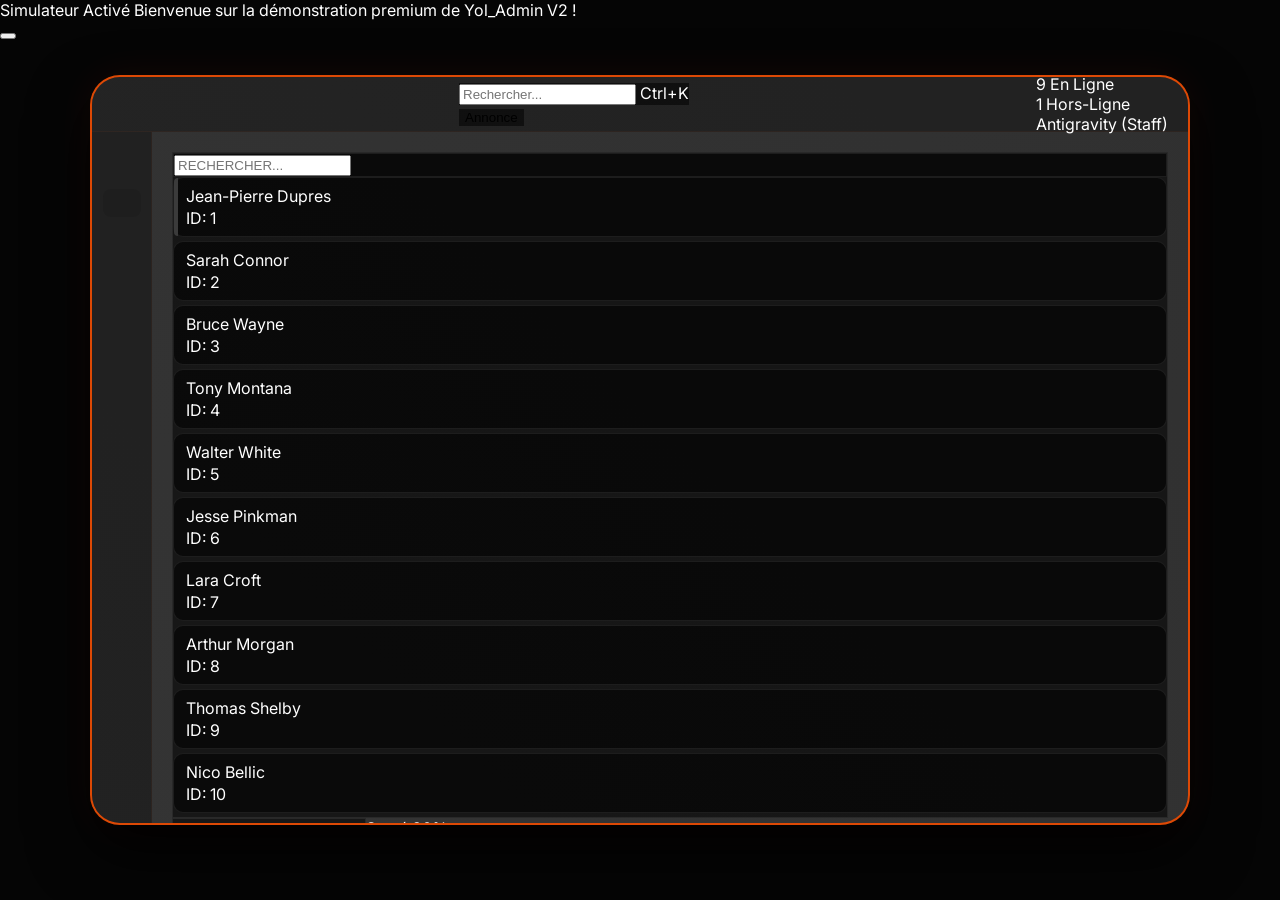
==== index.html @ a32aea24 "Update index.html" ====
<!DOCTYPE html>
<html lang="fr">
<head>
    <meta charset="UTF-8">
    <meta name="viewport" content="width=device-width, initial-scale=1.0">
    <title>YolAdmin V2 — Premium Edition</title>
    
    <!-- Scripts -->
    <script src="https://cdn.tailwindcss.com"></script>
    <link href="https://fonts.googleapis.com/css2?family=Montserrat:wght@400;500;600;700;800;900&family=Inter:wght@300;400;500;600;700&display=swap" rel="stylesheet">
    <link rel="stylesheet" href="libs/fontawesome/css/all.min.css">
    
    <!-- Leaflet -->
    <link rel="stylesheet" href="https://unpkg.com/leaflet@1.9.4/dist/leaflet.css" />
    <script src="https://unpkg.com/leaflet@1.9.4/dist/leaflet.js"></script>
    
    <script>
        tailwind.config = {
            theme: {
                extend: {
                    colors: {
                        admin: {
                            bg: 'transparent',
                            card: 'rgba(0, 0, 0, 0.25)',
                            sidebar: 'rgba(0, 0, 0, 0.4)',
                            border: 'rgba(240, 76, 0, 0.15)',
                            gold: 'rgba(10, 10, 10, 0.9)',
                            spectate: '#10b981',
                            warn: '#fbbf24',
                            jail: '#F04C00',
                            kick: '#f97316',
                            ban: '#f43f5e'
                        }
                    },
                    fontFamily: {
                        sans: ['Inter', 'sans-serif'],
                        mont: ['Montserrat', 'sans-serif'],
                    }
                }
            }
        }
    </script>

    <style>
        :root {
            --grad: linear-gradient(135deg, rgba(0, 0, 0, 0.95), rgba(15, 15, 15, 0.98));
            --bg-panel: linear-gradient(135deg, rgba(10, 10, 10, 0.92), rgba(5, 5, 5, 0.96));
            --outline: 1.5px solid #F04C00;
            --admin-gold: #F04C00;
            --bg-primary: rgba(10, 10, 10, 0.94);
            --bg-secondary: rgba(5, 5, 5, 0.97);

            /* Aliases to maintain compatibility with Boss Menu and Notifications */
            --premium-gradient: var(--grad);
            --premium-border: var(--outline);
            --modern-grad: var(--grad);
            --modern-bg: var(--bg-panel);
            --modern-outline: var(--outline);
        }

        /* Global Box Sizing */
        *, *::before, *::after { box-sizing: border-box !important; }
        
        body { background: radial-gradient(circle, #16151f 0%, #0c0b11 100%) !important; overflow: hidden; height: 100vh; width: 100vw; display: flex; align-items: center; justify-content: center; color: #ffffff; font-family: 'Inter', sans-serif; user-select: none; margin: 0; padding: 0; }
        
        /* Hide Browser Scrollbar */
        * { scrollbar-width: none; -ms-overflow-style: none; }
        *::-webkit-scrollbar { display: none; }

        #main-wrapper { 
            position: fixed; 
            top: 0; 
            left: 0; 
            width: 100vw; 
            height: 100vh; 
            display: flex; 
            align-items: center; 
            justify-content: center; 
            pointer-events: none; 
            transition: all 0.4s ease;
            z-index: 9999;
        }
        #main-wrapper.vertical { justify-content: flex-end; padding-right: 1%; }

        @keyframes menuPop {
            0% { opacity: 0; transform: scale(0.95) translateY(20px); }
            100% { opacity: 1; transform: scale(1) translateY(0); }
        }

        .admin-wrap { 
            width: 1100px; 
            height: 750px; 
            background: var(--bg-panel) !important; 
            border-radius: 30px; 
            border: var(--outline) !important; 
            display: flex; 
            flex-direction: column; 
            overflow: hidden; 
            -webkit-backdrop-filter: blur(16px) !important;
            backdrop-filter: blur(16px) !important;
            box-shadow: 0 25px 60px rgba(0, 0, 0, 0.9), 0 0 40px rgba(240, 76, 0, 0.08) !important;
            pointer-events: auto;
            transition: all 0.4s cubic-bezier(0.4, 0, 0.2, 1);
            position: relative;
            z-index: 1;
        }
        
        /* Apply entrance animation when not hidden */
        #admin-panel:not(.hidden) {
            animation: menuPop 0.25s cubic-bezier(0.2, 0.8, 0.2, 1) forwards;
        }
        
        .player-card { 
            background: rgba(0, 0, 0, 0.4); 
            border: 1px solid rgba(240, 76, 0, 0.05); 
            border-radius: 10px; 
            padding: 8px 12px; 
            display: flex; 
            flex-direction: column;
            gap: 2px;
            cursor: pointer; 
            transition: all 0.2s cubic-bezier(0.4, 0, 0.2, 1); 
            margin-bottom: 4px;
            width: 100%;
            position: relative;
        }
        .player-card:hover { background: rgba(0, 0, 0, 0.08); border-color: rgba(240, 76, 0, 0.1); transform: translateX(4px); }
        .player-card.active { 
            background: #F04C00; 
            border-color: #F04C00; 
             
        }
        .player-card .p-name { font-weight: 900; color: #ffffff; font-size: 13px; text-transform: uppercase; letter-spacing: 0.5px; }
        .player-card .p-job { font-size: 8px; font-weight: 700; color: rgba(255, 255, 255, 0.4); text-transform: uppercase; letter-spacing: 1px; }
        .player-card .p-id { position: absolute; right: 16px; top: 12px; font-size: 10px; font-weight: 900; color: rgba(255, 255, 255, 0.6); }
        
        .player-card.active .p-name { color: #000 !important; }
        .player-card.active .p-job { color: rgba(0,0,0,0.5) !important; }
        .player-card.active .p-id { color: #000 !important; opacity: 0.3; }
        .player-card.active::before { content: ''; position: absolute; left: 0; top: 0; bottom: 0; width: 4px; background: var(--admin-gold); border-radius: 4px 0 0 4px; }

        /* Top Bar */
        .top-bar { height: 55px; background: rgba(0, 0, 0, 0.3); border-bottom: 1px solid rgba(240, 76, 0, 0.05); display: flex; align-items: center; justify-content: space-between; padding: 0 20px; gap: 20px; }
        
        /* Sidebar */
        .side-nav { width: 60px; background: rgba(0, 0, 0, 0.35); border-right: 1px solid rgba(240, 76, 0, 0.05); display: flex; flex-direction: column; align-items: center; padding: 15px 0; gap: 15px; overflow-y: auto; scrollbar-width: none; }
        .side-nav::-webkit-scrollbar { display: none; }
        .nav-icon { width: 38px; height: 38px; border-radius: 8px; display: flex; align-items: center; justify-content: center; color: rgba(255, 255, 255, 0.4); cursor: pointer; transition: 0.2s; position: relative; font-size: 14px; }
        .nav-icon:hover { color: #ffffff; background: rgba(0, 0, 0, 0.05); }
        .nav-icon.active { color: #F04C00; background: rgba(0, 0, 0, 0.1); }
        .nav-icon.active::after { content: ''; position: absolute; left: -15px; width: 3px; height: 20px; background: #F04C00; border-radius: 0 4px 4px 0; }
        .nav-tooltip { position: absolute; left: 85px; background: #F04C00; color: #000; padding: 5px 12px; border-radius: 6px; font-size: 10px; font-weight: 900; text-transform: uppercase; display: none; pointer-events: none; transition: 0.2s; white-space: nowrap; z-index: 100; }
        .nav-icon:hover .nav-tooltip { display: block; left: 95px; }


        /* Main Area */
        .main-content { flex: 1; display: flex; overflow: hidden; width: 100%; }
        .tab-panel { 
            flex: 1; 
            display: none; 
            flex-direction: column; 
            padding: 20px; 
            overflow-y: auto; 
        }
        .tab-panel.active { display: flex !important; visibility: visible !important; opacity: 1 !important; }
        #tab-dashboard.active { display: flex !important; flex-direction: column; } 

        /* Boss Menu Specific (Modern Style) */
        .boss-modal {
            background: var(--modern-bg);
            outline: var(--modern-outline);
            border-radius: 16px !important;
            
        }
        .boss-nav-icon {
            width: 45px;
            height: 45px;
            border-radius: 10px;
            display: flex;
            align-items: center;
            justify-content: center;
            color: rgba(255, 255, 255, 0.4);
            cursor: pointer;
            transition: all 0.2s ease;
            font-size: 16px;
            background: rgba(0,0,0,0.2);
            border: 1px solid rgba(240, 76, 0,0.1);
        }
        .boss-nav-icon:hover {
            color: #ffffff;
            background: rgba(0,0,0,0.4);
            border-color: rgba(240, 76, 0,0.3);
        }
        .boss-nav-icon.active {
            background: rgba(0,0,0,0.45);
            border-color: rgba(240, 76, 0,0.5);
            color: #ffffff;
        }
        .boss-tab-panel { display: none; width: 100%; height: 100%; }
        .boss-tab-panel.active { display: block; }
        
        .boss-input {
            background: rgba(0, 0, 0, 0.4) !important;
            border: 1.5px solid rgba(255, 255, 255, 0.15) !important;
            border-radius: 10px !important;
            color: #ffffff !important;
            transition: all 0.2s ease;
        }
        .boss-input:focus {
            border-color: rgba(255, 255, 255, 0.35) !important;
            background: rgba(0, 0, 0, 0.5) !important;
        }

        .btn-modern-gold {
            background: rgba(0,0,0,0.4);
            border: 1px solid rgba(240, 76, 0,0.4);
            color: #ffffff;
            font-family: 'Montserrat', sans-serif;
            font-weight: 800;
            text-transform: uppercase;
            letter-spacing: 0.15em;
            transition: all 0.2s ease;
            border-radius: 10px;
        }
        .btn-modern-gold:hover {
            background: rgba(0, 0, 0, 0.1);
            border-color: rgba(240, 76, 0, 0.8);
            color: #ffffff;
            transform: translateY(-1px);
        }
        .btn-gold:active { transform: translateY(0); }
        
        .btn-silver {
            background: linear-gradient(135deg, #e0e0e0, #9e9e9e);
            color: #000;
            font-weight: 900;
            text-transform: uppercase;
            letter-spacing: 1px;
            transition: all 0.3s ease;
        }
        .btn-silver:hover {
            transform: translateY(-1px);
            filter: brightness(1.1);
        }
        .btn-silver:active { transform: translateY(0); }

        #tab-dashboard { overflow: hidden !important; }
        /* Vertical Mode Overrides */
        .admin-wrap.vertical-mode { height: 98vh !important; }
        .admin-wrap.vertical-mode .main-content { overflow: hidden !important; }
        .admin-wrap.vertical-mode #tab-dashboard { overflow-y: auto !important; height: calc(100% - 55px) !important; display: block !important; padding: 15px !important; }
        .admin-wrap.vertical-mode .dashboard-main-grid { grid-template-columns: 1fr !important; }
        .admin-wrap.vertical-mode .stats-grid { grid-template-columns: repeat(1, minmax(0, 1fr)) !important; }
        .admin-wrap.vertical-mode .map-container { height: 250px !important; }
        .admin-wrap.vertical-mode .grid-cols-4 { grid-template-columns: repeat(2, minmax(0, 1fr)) !important; }
        .admin-wrap.vertical-mode .btn-action-lg { height: 32px !important; font-size: 8px !important; }
        .admin-wrap.vertical-mode .bg-black/20 { padding: 8px !important; }
        .admin-wrap.vertical-mode #player-tab-content { flex-direction: column !important; }
        .admin-wrap.vertical-mode #player-list-container { width: 100% !important; border-right: none !important; border-bottom: 1px solid rgba(240, 76, 0,0.05); }


        /* Server Tab Vertical */
        .admin-wrap.vertical-mode #tab-server .flex.justify-between.items-start { flex-direction: column !important; gap: 15px !important; }
        .admin-wrap.vertical-mode .server-stats-row { width: 100% !important; justify-content: space-between !important; }
        .admin-wrap.vertical-mode .server-stats-row div { flex: 1 !important; justify-content: center !important; }

        /* Resource Table Vertical Compact */
        .admin-wrap.vertical-mode .res-name-cell { padding: 8px !important; font-size: 9px !important; max-width: 120px; overflow: hidden; text-overflow: ellipsis; white-space: nowrap; }
        .admin-wrap.vertical-mode .res-status-cell { padding: 8px 4px !important; }
        .admin-wrap.vertical-mode .res-actions-cell { padding: 8px !important; }
        .admin-wrap.vertical-mode .btn-res-action { width: 28px !important; height: 28px !important; }
        .admin-wrap.vertical-mode .btn-res-action .btn-text { display: none !important; }
        
        .btn-res-action { width: auto !important; height: 32px !important; padding: 0 12px !important; }
        .btn-res-action .btn-text { display: block !important; font-size: 9px; font-weight: 900; }
        .admin-wrap.vertical-mode .btn-res-action { padding: 0 !important; }

        /* Custom Scrollbar Visibility */
        .custom-scroll::-webkit-scrollbar { width: 4px; display: block !important; }
        .custom-scroll::-webkit-scrollbar-track { background: transparent; }
        .custom-scroll::-webkit-scrollbar-thumb { background: rgba(0, 0, 0, 0.1); border-radius: 10px; }
        .custom-scroll:hover::-webkit-scrollbar-thumb { background: rgba(0, 0, 0, 0.3); }

        /* Action Buttons (Large) */        .btn-action-lg { 
            flex: 1; 
            min-width: 0;
            height: 42px; 
            border-radius: 10px; 
            display: flex; 
            align-items: center; 
            justify-content: center; 
            gap: 10px; 
            font-weight: 900; 
            font-size: 10px; 
            text-transform: uppercase; 
            letter-spacing: 0.1em; 
            transition: all 0.2s cubic-bezier(0.4, 0, 0.2, 1); 
            cursor: pointer; 
            border: 1px solid rgba(255, 255, 255, 0.15) !important; 
            background: rgba(0, 0, 0, 0.65); 
            color: #ffffff;
            
        }
        .btn-action-lg:hover { 
            background: rgba(0, 0, 0, 0.15); 
            border-color: rgba(255, 255, 255, 0.35) !important; 
            transform: translateY(-3px); 
            color: #F04C00; 
             
        }
        .btn-action-lg i { font-size: 14px; }

        /* Action Slots */
        .action-slot { 
            background: rgba(0, 0, 0, 0.45); 
            border: 1px solid rgba(255, 255, 255, 0.12) !important; 
            border-radius: 6px; 
            display: flex; 
            flex-direction: column; 
            align-items: center; 
            justify-content: center; 
            padding: 8px 4px; 
            gap: 4px; 
            cursor: pointer; 
            transition: all 0.2s ease; 
            width: 100%;
            height: 55px;
        }
        .action-slot:hover { 
            background: rgba(0, 0, 0, 0.15); 
            border-color: rgba(255, 255, 255, 0.3) !important; 
            transform: translateY(-2px);
            
        }
        .action-slot i { font-size: 15px; color: #ffffff; transition: color 0.2s; }
        .action-slot span { font-size: 8px; font-weight: 900; text-transform: uppercase; letter-spacing: 0.02em; color: rgba(255, 255, 255, 0.6); text-align: center; transition: color 0.2s; }
        .action-slot:hover i { color: #F04C00; }
        .action-slot:hover span { color: #F04C00; }

        /* Custom Scroll */
        .custom-scroll::-webkit-scrollbar { width: 4px; }
        .custom-scroll::-webkit-scrollbar-thumb { background: rgba(240, 76, 0,0.1); border-radius: 10px; }

        /* Dashboard specific */
        .dash-card i { font-size: 32px; color: #ffffff; }

        .right-side { width: 300px; border-left: 1px solid rgba(255, 255, 255, 0.08); background: rgba(0, 0, 0, 0.1); display: flex; flex-direction: column; padding: 20px; gap: 20px; }
        /* Custom Card Backgrounds */
        .bg-black\/20, .bg-black\/30, .bg-black\/40 { 
            background: rgba(0, 0, 0, 0.55) !important; 
            border: 1px solid rgba(255, 255, 255, 0.08) !important;
        }
        
        .side-card { 
            background: rgba(0, 0, 0, 0.6) !important; 
            border: 1px solid rgba(255, 255, 255, 0.08) !important; 
        }


        /* Vertical Mode Overrides - Disabled width restriction as per user request */
        .admin-wrap.vertical { 
            /* Width kept as default 1100px or similar to avoid "less wide" issue */
            border-radius: 28px !important; 
        }
        
        .admin-wrap.vertical .top-bar { 
            height: 55px !important; 
            flex-direction: row !important;
            background: rgba(0,0,0,0.3) !important;
        }
        .admin-wrap.vertical .top-bar > div { 
            width: 100% !important; 
            max-width: none !important; 
            margin: 0 !important; 
            padding: 0 !important; 
            border: none !important; 
            display: flex !important;
            justify-content: space-between !important;
            align-items: center !important;
            position: relative !important;
        }
        .admin-wrap.vertical .top-bar > div:first-child { display: none !important; }
        .admin-wrap.vertical .top-bar .relative { order: 3; display: block !important; padding: 0 !important; }
        .admin-wrap.vertical .top-bar input { 
            width: 100% !important; 
            height: 38px !important; 
            border-radius: 10px !important; 
            background: rgba(255, 255, 255, 0.05) !important; 
            padding-left: 45px !important;
            padding-right: 15px !important;
            font-size: 11px !important;
            border: 1px solid rgba(255, 255, 255, 0.1) !important;
        }
        .admin-wrap.vertical .top-bar i.fa-search { left: 15px !important; top: 12px !important; position: absolute !important; font-size: 14px !important; opacity: 0.4 !important; }
        .admin-wrap.vertical .top-bar kbd { display: none !important; } /* Hide shortcut in vertical to save room */

        .admin-wrap.vertical h2 { font-size: 15px !important; margin-bottom: 2px !important; }
        .admin-wrap.vertical h2 + p { display: none; }
        .admin-wrap.vertical .top-bar { 
            height: 140px !important; 
            padding: 10px !important; 
            display: flex !important; 
            flex-direction: column !important; 
            gap: 10px !important; 
            background: rgba(0,0,0,0.4) !important;
        }
        .admin-wrap.vertical .top-bar > div { 
            width: 100% !important; 
            max-width: none !important; 
        }

        @keyframes slideInRight {
            from { transform: translateX(100%); opacity: 0; }
            to { transform: translateX(0); opacity: 1; }
        }
        @keyframes slideOutRight {
            from { transform: translateX(0); opacity: 1; }
            to { transform: translateX(100%); opacity: 0; }
        }
        .animate-slide-in-right { animation: slideInRight 0.4s cubic-bezier(0.4, 0, 0.2, 1) forwards; }
        .animate-slide-out-right { animation: slideOutRight 0.4s cubic-bezier(0.4, 0, 0.2, 1) forwards; }
        
        .admin-wrap.vertical .top-bar > div:first-child { display: none !important; }
        .admin-wrap.vertical .top-bar .relative { order: 3; display: block !important; }
        .admin-wrap.vertical .top-bar input { 
            width: 100% !important; 
            height: 35px !important; 
            border-radius: 8px !important; 
            background: rgba(240, 76, 0,0.05) !important; 
            padding: 0 40px !important;
            font-size: 11px !important;
        }
        .admin-wrap.vertical .top-bar i.fa-search { left: 15px !important; top: 11px !important; position: absolute !important; }
        .admin-wrap.vertical .top-bar kbd { right: 15px !important; top: 9px !important; position: absolute !important; }
        .admin-wrap.vertical #btn-header-announce { display: none; }
        
        .admin-wrap.vertical #tab-dashboard .grid-cols-2 { display: flex !important; flex-direction: column !important; gap: 15px !important; }
        .admin-wrap.vertical #map { 
            height: 200px !important; 
            width: 100% !important; 
            display: block !important; 
            visibility: visible !important;
            opacity: 1 !important;
            margin-top: 10px !important;
        }
        
        .admin-wrap.vertical #tab-players { flex-direction: column; }
        .admin-wrap.vertical #tab-players > div:first-child { width: 100%; height: 180px; border-right: none; border-bottom: 1px solid rgba(240, 76, 0,0.05); }
        .admin-wrap.vertical #tab-players .btn-action-lg { flex: 1 0 45%; height: 32px; font-size: 8px; }
        .admin-wrap.vertical #tab-players .grid-cols-3 { grid-template-columns: repeat(2, 1fr) !important; }
        
        .admin-wrap.vertical .grid-cols-5, 
        .admin-wrap.vertical .grid-cols-4 { grid-template-columns: repeat(2, 1fr) !important; }
        .admin-wrap.vertical .grid-cols-3 { grid-template-columns: 1fr !important; }
        
        .admin-wrap.vertical #tab-vehicles #vehicle-actions-grid { grid-template-columns: repeat(3, 1fr) !important; }
        
        .admin-wrap.vertical #tab-server .flex.justify-between { flex-direction: column; gap: 15px; }
        .admin-wrap.vertical #tab-server .flex.gap-4 { flex-direction: row; width: 100%; justify-content: space-between; }
        .admin-wrap.vertical #tab-server .bg-black\/40 { flex: 1; padding: 10px; }

        /* Resources Vertical Fix */
        .admin-wrap.vertical #tab-resources table { table-layout: auto !important; }
        .admin-wrap.vertical #tab-resources th, 
        .admin-wrap.vertical #tab-resources td { padding: 10px 5px !important; }
        .admin-wrap.vertical #tab-resources td:last-child { display: flex; flex-direction: column; gap: 5px; align-items: flex-end; }
        .admin-wrap.vertical #tab-resources th:last-child { display: none; } /* Hide "Actions" header to save space */
        .admin-wrap.vertical #tab-resources .text-xs { font-size: 9px !important; word-break: break-all; }
        .admin-wrap.vertical #tab-resources .bg-black\/20 { overflow-x: auto !important; }
        /* Opacity Slider */
        input[type=range] { -webkit-appearance: none; background: rgba(240, 76, 0,0.1); height: 4px; border-radius: 5px; }
        input[type=range]::-webkit-slider-thumb { -webkit-appearance: none; height: 14px; width: 14px; border-radius: 50%; background: var(--grad); cursor: pointer; }

        .boss-nav-icon {
            @apply w-10 h-10 rounded-xl flex items-center justify-center text-white/20 transition-all hover:bg-black/5 hover:text-white;
        }
        .boss-nav-icon.active {
            @apply bg-emerald-500 text-black;
        }
        .boss-tab-panel {
            @apply hidden animate-fade-in;
        }
        .boss-tab-panel.active {
            @apply block;
        }
        
        #app.hidden, #boss-menu-app.hidden {
            display: none !important;
        }
        
        .hidden { display: none !important; }
        #map { width: 100%; height: 100%; background: var(--grad); border-radius: 10px; border: 1px solid rgba(240, 76, 0,0.05); }

        /* Leaflet Overrides */
        .leaflet-popup-content-wrapper, .leaflet-popup-tip { background: transparent !important;  color: #F04C00 !important; pointer-events: auto !important; }
        .leaflet-popup-content { margin: 0 !important; width: auto !important; pointer-events: auto !important; }
        .leaflet-popup-content * { pointer-events: auto !important; }
        .leaflet-container a.leaflet-popup-close-button { display: none; }
        .leaflet-popup { pointer-events: auto !important; z-index: 100000 !important; }
        .leaflet-popup-content-wrapper { pointer-events: auto !important; position: relative; z-index: 100001 !important; }
        .premium-popup { z-index: 100000 !important; }

        /* Rich Notification Styles */
        #rich-notification-container {
            position: fixed;
            top: 20px;
            right: 20px;
            z-index: 9999999;
            display: flex;
            flex-direction: column;
            gap: 10px;
            pointer-events: none;
        }
        .rich-notif { 
            background: var(--grad) !important; 
            border: 1.5px solid #F04C00 !important; 
            border-radius: 20px !important; 
            width: 320px; 
            display: flex;
            flex-direction: column;
            overflow: hidden;
            animation: slideInRight 0.4s cubic-bezier(0.4, 0, 0.2, 1) forwards;
            pointer-events: auto;
        }
        .rich-notif.hiding { animation: slideOutRight 0.4s cubic-bezier(0.4, 0, 0.2, 1) forwards; }
        .rich-notif-header {
            display: flex;
            align-items: center;
            gap: 12px;
            padding: 12px;
        }
        .rich-notif-icon-box {
            width: 38px;
            height: 38px;
            background: rgba(0, 0, 0, 0.1);
            border: none;
            border-radius: 10px;
            display: flex;
            align-items: center;
            justify-content: center;
            font-size: 18px;
            color: #ffffff;
            flex-shrink: 0;
        }
        .rich-notif-content { display: flex; flex-direction: column; gap: 2px; }
        .rich-notif-title {
            font-size: 10px;
            font-weight: 900;
            color: #ffffff;
            text-transform: uppercase;
            letter-spacing: 0.1em;
        }
        .rich-notif-msg {
            font-size: 11px;
            color: #ffffff;
            line-height: 1.3;
            font-weight: 500;
        }
        .rich-notif-media { 
            width: 100%; 
            height: auto;
            aspect-ratio: 16 / 9;
            background: transparent !important;
            overflow: hidden; 
            border-top: 1px solid rgba(240, 76, 0, 0.1);
            position: relative;
        }
        .rich-notif-media img, .rich-notif-media video { width: 100%; height: 100%; object-fit: cover; display: block; border: none; }
        .rich-notif-media iframe { 
            width: 100%; height: 100%; border: none; background: transparent !important;
            aspect-ratio: 16 / 9;
        }
        /* YouTube Clean View - 100% Scale */
        .rich-notif-media.youtube-clean iframe {
            width: 100%;
            height: 100%;
            border: none;
            pointer-events: none;
        }
        .rich-notif-progress { 
            height: 2px; 
            background: var(--admin-gold); 
            width: 100%; 
            transform-origin: left; 
            transform: scaleX(0);
        }
        /* --- PREMIUM SELECT STYLING --- */
        select {
            background: rgba(0, 0, 0, 0.4) !important;
            border: 1px solid rgba(255, 255, 255, 0.12) !important;
            border-radius: 12px !important;
            padding: 10px 16px !important;
            color: #ffffff !important;
            font-size: 10px !important;
            font-weight: 800 !important;
            text-transform: uppercase !important;
            letter-spacing: 0.1em !important;
            cursor: pointer !important;
            transition: all 0.2s cubic-bezier(0.4, 0, 0.2, 1) !important;
            appearance: none !important;
            background-image: url("data:image/svg+xml,%3Csvg xmlns='http://www.w3.org/2000/svg' fill='none' viewBox='0 0 24 24' stroke='rgba(255, 255, 255, 0.4)' stroke-width='3'%3E%3Cpath stroke-linecap='round' stroke-linejoin='round' d='M19 9l-7 7-7-7'%3E%3C/path%3E%3C/svg%3E") !important;
            background-repeat: no-repeat !important;
            background-position: right 14px center !important;
            background-size: 10px !important;
        }

        select:hover {
            border-color: rgba(255, 255, 255, 0.25) !important;
            background-color: rgba(255, 255, 255, 0.05) !important;
            transform: translateY(-1px) !important;
        }

        select:focus {
            border-color: rgba(255, 255, 255, 0.35) !important;
            outline: none !important;
            box-shadow: 0 0 15px rgba(59, 59, 59, 0.15) !important;
        }

        select option {
            background: #111 !important;
            color: #ffffff !important;
            padding: 12px !important;
        }

        /* Custom Blue overrides to #F04C00 */
        [class*="text-blue-"],
        [class*="bg-blue-"],
        [class*="border-blue-"],
        [class*="accent-blue-"] {
            color: #F04C00 !important;
        }
        [class*="bg-blue-"] {
            background-color: #F04C00 !important;
            background: #F04C00 !important;
        }
        [class*="border-blue-"] {
            border-color: #F04C00 !important;
        }
        [class*="accent-blue-"] {
            accent-color: #F04C00 !important;
        }
    </style>
    <style>
        .boss-modal { 
            background: var(--premium-gradient); 
            border: var(--premium-border);
            z-index: 301; 
            border-radius: 24px;
            box-shadow: 0 0 50px rgba(0,0,0,0.5);
        }
        .boss-tab-panel { display: none; }
        .boss-tab-panel.active { display: block; animation: fadeIn 0.3s ease; }
        .boss-nav-icon {
            width: 48px; height: 48px; border-radius: 14px;
            display: flex; align-items: center; justify-content: center;
            color: rgba(255, 255, 255, 0.25); font-size: 20px;
            transition: all 0.3s cubic-bezier(0.4, 0, 0.2, 1); cursor: pointer;
            border: 1px solid transparent;
        }
        .boss-nav-icon:hover { color: #ffffff; background: rgba(240, 76, 0,0.05); border-color: rgba(240, 76, 0,0.1); }
        .boss-nav-icon.active { 
            color: #ffffff; 
            background: rgba(240, 76, 0, 0.2); 
            border-color: rgba(240, 76, 0, 0.4);
            box-shadow: 0 0 20px rgba(240, 76, 0, 0.15); 
        }
        .boss-input { 
            background: rgba(0,0,0,0.3); 
            border: 1px solid rgba(255, 255, 255, 0.15); 
            color: #ffffff; 
            transition: all 0.2s; 
            border-radius: 16px;
        }
        .boss-input:focus { 
            border-color: rgba(255, 255, 255, 0.35); 
            background: rgba(0,0,0,0.5); 
            box-shadow: 0 0 15px rgba(255, 255, 255, 0.05); 
        }
        
        .boss-card {
            background: rgba(0, 0, 0, 0.25);
            border: 1px solid rgba(255, 255, 255, 0.12);
            border-radius: 18px;
            transition: all 0.2s;
        }
        .boss-card:hover {
            background: rgba(240, 76, 0, 0.1);
            border-color: rgba(255, 255, 255, 0.25);
            transform: translateY(-2px);
        }
        
        .btn-boss-primary {
            background: var(--grad);
            color: #ffffff; font-weight: 900; text-transform: uppercase;
            letter-spacing: 0.05em; border-radius: 14px;
            transition: all 0.3s; box-shadow: 0 4px 15px rgba(245, 158, 11, 0.3);
            border: none;
        }
        .btn-boss-primary:hover { transform: scale(1.02); box-shadow: 0 6px 20px rgba(245, 158, 11, 0.4); filter: brightness(1.1); }

        /* CONTEXT MENU SYSTEM */
        #context-menu-wrapper {
            background: var(--premium-gradient);
            border: var(--premium-border);
            border-radius: 16px;
            min-width: 220px;
            z-index: 9999;
            padding: 12px;
            display: none;
            flex-direction: column;
            gap: 6px;
            box-shadow: 0 20px 60px rgba(0,0,0,0.6);
        }
        .context-item {
            padding: 10px 16px;
            border-radius: 10px;
            display: flex;
            align-items: center;
            gap: 12px;
            cursor: pointer;
            transition: all 0.2s;
            color: rgba(255, 255, 255, 0.6);
        }
        .context-item i {
            font-size: 14px;
            width: 20px;
            text-align: center;
        }
        .context-item span {
            font-size: 11px;
            font-weight: 800;
            text-transform: uppercase;
            letter-spacing: 0.05em;
        }
        .context-item:hover {
            background: rgba(240, 76, 0, 0.05);
            color: #ffffff;
            transform: translateX(4px);
        }
        .context-item.danger:hover {
            background: rgba(244, 63, 94, 0.1);
            color: #f43f5e;
        }
        .context-header {
            padding: 8px 16px 12px;
            border-bottom: 1px solid rgba(240, 76, 0,0.05);
            margin-bottom: 4px;
        }
        .context-header span {
            font-size: 9px;
            font-weight: 900;
            color: rgba(255, 255, 255, 0.4);
            text-transform: uppercase;
            letter-spacing: 0.2em;
        }
    </style>

    <style>
        /* ============================================================
           YOL_ADMIN — Section PERMISSIONS (CSS inline, indépendant de Tailwind)
           IMPORTANT : on scope le display:flex à .active pour ne pas afficher
           le tab par-dessus les autres quand on est sur un autre onglet.
           ============================================================ */
        #tab-permissions {
            padding: 20px !important;
            flex-direction: column;
            overflow: hidden;
        }
        #tab-permissions:not(.active) { display: none !important; }
        #tab-permissions.active {
            display: flex !important;
            flex-direction: column !important;
            overflow: hidden !important;
        }
        .perms-root {
            display: flex !important;
            flex-direction: column !important;
            gap: 16px;
            width: 100%;
            flex: 1 1 auto !important;
            min-height: 0;
            color: #fff;
            font-family: 'Inter', 'Montserrat', sans-serif;
            overflow: hidden;
        }
        .perms-header { flex: 0 0 auto !important; }
        .perms-header {
            display: flex; justify-content: space-between; align-items: center; gap: 12px;
        }
        .perms-title {
            color: #ffffff !important; font-size: 22px; font-weight: 900;
            text-transform: uppercase; letter-spacing: 0.04em; margin: 0;
        }
        .perms-subtitle {
            color: rgba(255,255,255,0.4); font-size: 11px; margin: 4px 0 0;
        }
        .perms-header-actions { display: flex; gap: 8px; align-items: center; }
        .perms-btn {
            display: inline-flex; align-items: center; gap: 6px;
            padding: 8px 14px; border-radius: 8px;
            font-size: 10px; font-weight: 900; text-transform: uppercase; letter-spacing: 0.05em;
            color: #fff; border: 1px solid transparent; cursor: pointer;
            transition: all 0.15s ease; font-family: inherit;
        }
        .perms-btn-primary { background: #F04C00; }
        .perms-btn-primary:hover { background: #d94400; }
        .perms-btn-ghost {
            background: rgba(255,255,255,0.04); border-color: rgba(255,255,255,0.1);
        }
        .perms-btn-ghost:hover { background: rgba(255,255,255,0.08); }
        .perms-btn-danger { background: rgba(244,63,94,0.8); }
        .perms-btn-danger:hover { background: rgba(244,63,94,1); }

        .perms-loading, .perms-error {
            display: flex; align-items: center; gap: 12px;
            padding: 20px; border-radius: 12px;
            background: rgba(10,10,10,0.6); border: 1px solid rgba(255,255,255,0.08);
            color: rgba(255,255,255,0.6); font-size: 13px;
        }
        .perms-loading i { color: #F04C00; font-size: 18px; }
        .perms-error { border-color: rgba(244,63,94,0.3); background: rgba(244,63,94,0.05); }
        .perms-error i { color: #f43f5e; font-size: 22px; }
        .perms-error strong { color: #fff; font-size: 14px; }
        .perms-error-detail { color: rgba(255,255,255,0.5); font-size: 11px; margin: 4px 0 8px; }

        .perms-body {
            flex: 1 1 auto !important;
            display: grid !important;
            grid-template-columns: 320px 1fr !important;
            gap: 16px;
            min-height: 0;
            overflow: hidden;
        }
        .perms-col-left, .perms-col-right {
            display: flex !important;
            flex-direction: column !important;
            border-radius: 12px;
            border: 1px solid rgba(255,255,255,0.1);
            background: rgba(10,10,10,0.4);
            overflow: hidden;
            min-height: 0;
            height: 100%;
        }
        .perms-col-header {
            display: flex; justify-content: space-between; align-items: center;
            padding: 10px 14px;
            background: rgba(0,0,0,0.4); border-bottom: 1px solid rgba(255,255,255,0.08);
            flex: 0 0 auto !important;
        }
        .perms-col-title {
            font-size: 10px; font-weight: 900;
            text-transform: uppercase; letter-spacing: 0.08em;
            color: rgba(255,255,255,0.6);
        }
        .perms-col-count {
            font-size: 10px; font-weight: 700; color: rgba(255,255,255,0.4);
            background: rgba(255,255,255,0.06); padding: 2px 8px; border-radius: 10px;
        }
        .perms-groups-list {
            flex: 1 1 auto !important;
            overflow-y: auto !important;
            overflow-x: hidden !important;
            padding: 8px;
            display: flex !important;
            flex-direction: column !important;
            gap: 6px;
            min-height: 0;
        }
        .perms-group-row {
            padding: 12px; border-radius: 8px; cursor: pointer;
            border: 1px solid rgba(255,255,255,0.05);
            background: rgba(0,0,0,0.2);
            border-left-width: 3px; border-left-color: #F04C00;
            transition: all 0.15s ease;
        }
        .perms-group-row:hover {
            background: rgba(0,0,0,0.4); border-color: rgba(255,255,255,0.15);
        }
        .perms-group-row.active {
            background: rgba(240,76,0,0.08); border-color: rgba(240,76,0,0.5);
        }
        .perms-group-row-top {
            display: flex; justify-content: space-between; align-items: center; margin-bottom: 4px;
        }
        .perms-group-label { font-size: 13px; font-weight: 900; color: #fff; }
        .perms-group-priority {
            font-size: 9px; font-family: 'Courier New', monospace; color: rgba(255,255,255,0.3);
        }
        .perms-group-row-bottom {
            display: flex; justify-content: space-between; align-items: center;
            font-size: 10px; color: rgba(255,255,255,0.4);
        }
        .perms-group-name { font-family: 'Courier New', monospace; }
        .perms-group-stats { display: flex; gap: 10px; }
        .perms-group-stats span { display: inline-flex; align-items: center; gap: 4px; }
        .perms-group-sys-badge {
            font-size: 8px; font-weight: 900; text-transform: uppercase;
            background: rgba(244,63,94,0.2); color: #f43f5e;
            padding: 1px 5px; border-radius: 4px; margin-left: 4px;
        }

        .perms-detail-empty {
            flex: 1; display: flex; flex-direction: column;
            align-items: center; justify-content: center;
            color: rgba(255,255,255,0.25); gap: 10px;
        }
        .perms-detail-empty i { font-size: 48px; }
        .perms-detail-empty p { font-size: 14px; margin: 0; }
        .perms-empty-hint { font-size: 11px !important; color: rgba(255,255,255,0.35); }

        .perms-detail {
            flex: 1 1 auto !important;
            display: flex !important;
            flex-direction: column !important;
            min-height: 0;
            overflow: hidden;
        }
        .perms-detail-head {
            display: flex; align-items: center; gap: 12px;
            padding: 12px 16px;
            border-bottom: 1px solid rgba(255,255,255,0.08); background: rgba(0,0,0,0.4);
            flex: 0 0 auto !important;
        }
        .perms-detail-color {
            width: 4px; height: 40px; background: #F04C00; border-radius: 2px;
        }
        .perms-detail-titleblock { flex: 1; min-width: 0; }
        .perms-detail-label-input {
            background: transparent; border: none; color: #fff;
            font-size: 18px; font-weight: 900;
            width: 100%; outline: none; padding: 2px 0; font-family: inherit;
        }
        .perms-detail-meta {
            display: flex; align-items: center; gap: 8px;
            font-size: 10px; color: rgba(255,255,255,0.4);
            font-family: 'Courier New', monospace; margin-top: 2px;
        }
        .perms-badge-system {
            background: rgba(244,63,94,0.2); color: #f43f5e;
            font-size: 9px; font-weight: 900; text-transform: uppercase;
            padding: 2px 6px; border-radius: 4px; font-family: 'Inter', sans-serif;
        }
        .perms-detail-head-actions { display: flex; gap: 8px; }

        .perms-detail-fields {
            display: grid; grid-template-columns: 1fr 1fr 2fr; gap: 12px;
            padding: 12px 16px; background: rgba(0,0,0,0.25);
            border-bottom: 1px solid rgba(255,255,255,0.08);
            flex: 0 0 auto !important;
        }
        .perms-field-label {
            display: block; color: rgba(255,255,255,0.4);
            font-size: 9px; font-weight: 900;
            text-transform: uppercase; letter-spacing: 0.08em; margin-bottom: 4px;
        }
        .perms-field-input {
            width: 100%;
            height: 34px;
            line-height: 32px;
            background: rgba(0,0,0,0.4);
            border: 1px solid rgba(255,255,255,0.1);
            border-radius: 6px;
            padding: 0 10px;
            color: #fff;
            font-size: 12px;
            outline: none;
            font-family: inherit;
            transition: border-color 0.15s;
            box-sizing: border-box;
            vertical-align: middle;
        }
        .perms-field-input:focus { border-color: rgba(240,76,0,0.6); }
        .perms-field-color {
            width: 100%;
            height: 34px;
            border-radius: 6px;
            border: 1px solid rgba(255,255,255,0.1);
            background: transparent;
            cursor: pointer;
            box-sizing: border-box;
        }
        select.perms-field-input {
            -webkit-appearance: none;
            -moz-appearance: none;
            appearance: none;
            background-image:
                linear-gradient(45deg, transparent 50%, rgba(255,255,255,0.6) 50%),
                linear-gradient(135deg, rgba(255,255,255,0.6) 50%, transparent 50%);
            background-position: calc(100% - 14px) center, calc(100% - 9px) center;
            background-size: 5px 5px, 5px 5px;
            background-repeat: no-repeat;
            padding-right: 28px;
            color: #fff !important;
            /* line-height pas appliqué aux selects natifs, on garde padding vertical */
            line-height: normal;
        }
        select.perms-field-input option, select.perms-field-input optgroup {
            background: #1a1a1a !important;
            color: #fff !important;
        }
        /* PAS de option:checked styling — sinon Chrome/CEF répercute le background
           sur la zone du select fermé, ce qui donne un rendu rouge illisible. */
        .YolAdmin-container select, #admin-panel select { color: #fff !important; }
        .YolAdmin-container select option, #admin-panel select option {
            background: #1a1a1a !important;
            color: #fff !important;
        }

        .perms-subtabs {
            display: flex; gap: 4px;
            padding: 8px 16px 0;
            border-bottom: 1px solid rgba(255,255,255,0.08); background: rgba(0,0,0,0.25);
            flex: 0 0 auto !important;
        }
        .perms-subtab {
            background: transparent; border: none;
            border-bottom: 2px solid transparent;
            padding: 8px 14px;
            color: rgba(255,255,255,0.4);
            font-size: 11px; font-weight: 900;
            text-transform: uppercase; letter-spacing: 0.05em;
            cursor: pointer; transition: all 0.15s ease;
            display: inline-flex; align-items: center; gap: 6px;
            font-family: inherit;
        }
        .perms-subtab:hover { color: #fff; }
        .perms-subtab.perms-subtab-active {
            color: #F04C00; border-bottom-color: #F04C00;
        }
        .perms-subtab span {
            font-size: 9px; background: rgba(255,255,255,0.08);
            padding: 1px 6px; border-radius: 8px; color: rgba(255,255,255,0.5);
        }
        /* Subtab content : caché par défaut, .active pour montrer
           (évite le conflit avec style.display inline du JS) */
        .perms-subtab-content {
            display: none;
            flex: 1 1 auto;
            overflow-y: auto;
            overflow-x: hidden;
            padding: 16px;
            flex-direction: column;
            gap: 12px;
            min-height: 0;
            max-height: 100%;
        }
        .perms-subtab-content.active {
            display: flex !important;
        }
        .perms-cat-card {
            border-radius: 10px;
            border: 1px solid rgba(255,255,255,0.08);
            background: rgba(0,0,0,0.2);
            /* PAS d'overflow:hidden : on veut que la grille s'étende naturellement
               et pousse les cards suivantes vers le bas */
            display: block !important;
            flex-shrink: 0 !important;
        }
        .perms-cat-header {
            display: flex; justify-content: space-between; align-items: center;
            padding: 8px 14px;
            background: rgba(0,0,0,0.3); border-bottom: 1px solid rgba(255,255,255,0.08);
        }
        .perms-cat-title {
            font-size: 11px; font-weight: 900;
            text-transform: uppercase; letter-spacing: 0.08em;
            color: #fff; display: inline-flex; align-items: center; gap: 8px;
        }
        .perms-cat-title i { color: #F04C00; }
        .perms-cat-count { font-size: 10px; color: rgba(255,255,255,0.4); }
        .perms-cat-grid {
            display: grid !important;
            grid-template-columns: repeat(2, minmax(0, 1fr)) !important;
            gap: 6px !important;
            padding: 10px !important;
        }
        .perms-check-row {
            display: flex !important;
            align-items: center !important;
            gap: 8px !important;
            padding: 6px 10px;
            border-radius: 6px;
            border: 1px solid rgba(255,255,255,0.05);
            background: rgba(0,0,0,0.25);
            cursor: pointer;
            transition: all 0.15s ease;
            min-width: 0;
            min-height: 32px;
        }
        .perms-check-row:hover { border-color: rgba(255,255,255,0.15); }
        .perms-check-row.perms-checked {
            background: rgba(240,76,0,0.1); border-color: rgba(240,76,0,0.4);
        }
        .perms-check-row input[type="checkbox"] {
            accent-color: #F04C00; width: 14px; height: 14px; cursor: pointer;
        }
        .perms-check-info { flex: 1; min-width: 0; }
        .perms-check-label {
            font-size: 11px; color: #fff;
            display: inline-flex; align-items: center; gap: 4px;
        }
        .perms-check-key {
            font-size: 9px; color: rgba(255,255,255,0.3);
            font-family: 'Courier New', monospace;
        }
        .perms-critical { color: #f43f5e !important; font-size: 9px; }
        .perms-check-row.perms-disabled { opacity: 0.5; pointer-events: none; }

        .perms-assign-row { display: flex; gap: 8px; margin-bottom: 6px; }
        .perms-assign-row input { flex: 1; }
        .perms-assign-hint {
            display: flex; align-items: flex-start; gap: 6px;
            margin-bottom: 12px; padding: 8px 12px;
            border-radius: 6px;
            background: rgba(240,76,0,0.05); border: 1px solid rgba(240,76,0,0.15);
            font-size: 10px; color: rgba(255,255,255,0.55); line-height: 1.4;
        }
        .perms-assign-hint i { color: #F04C00; font-size: 11px; margin-top: 1px; }
        .perms-assign-hint code {
            background: rgba(0,0,0,0.4); padding: 1px 5px; border-radius: 3px;
            font-family: 'Courier New', monospace; font-size: 10px; color: #F04C00;
        }
        .perms-users-list { display: flex; flex-direction: column; gap: 6px; }
        .perms-user-row {
            display: flex; justify-content: space-between; align-items: center;
            padding: 8px 12px; border-radius: 6px;
            background: rgba(0,0,0,0.3); border: 1px solid rgba(255,255,255,0.05);
            transition: border-color 0.15s ease;
        }
        .perms-user-row:hover { border-color: rgba(255,255,255,0.15); }
        .perms-user-info { display: flex; align-items: center; gap: 8px; min-width: 0; }
        .perms-user-info i { font-size: 14px; }
        .perms-user-name { color: #fff; font-size: 12px; font-weight: 700; }
        .perms-user-lic {
            color: rgba(255,255,255,0.4); font-size: 10px; font-family: 'Courier New', monospace;
        }
        .perms-user-unassign {
            background: transparent; border: none; color: #f43f5e;
            font-size: 10px; font-weight: 900; text-transform: uppercase;
            padding: 4px 10px; border-radius: 4px;
            cursor: pointer; transition: background 0.15s; font-family: inherit;
        }
        .perms-user-unassign:hover { background: rgba(244,63,94,0.15); }

        .perms-empty-state {
            text-align: center; color: rgba(255,255,255,0.3);
            font-size: 11px; padding: 30px;
        }
        .perms-empty-state i { font-size: 28px; display: block; margin-bottom: 8px; }

        /* Modal custom (remplace confirm/prompt natifs qui bloquent la NUI CEF) */
        .perms-modal {
            position: fixed; inset: 0; z-index: 99999;
            display: flex; align-items: center; justify-content: center;
        }
        .perms-modal-backdrop {
            position: absolute; inset: 0;
            background: rgba(0,0,0,0.6);
            backdrop-filter: blur(2px);
        }
        .perms-modal-box {
            position: relative;
            min-width: 380px; max-width: 480px;
            background: rgba(15,15,15,0.98);
            border: 1px solid rgba(255,255,255,0.12);
            border-radius: 12px;
            box-shadow: 0 20px 60px rgba(0,0,0,0.6);
            overflow: hidden;
            animation: permsModalIn 0.15s ease-out;
        }
        @keyframes permsModalIn {
            from { transform: scale(0.92); opacity: 0; }
            to { transform: scale(1); opacity: 1; }
        }
        .perms-modal-header {
            display: flex; align-items: center; gap: 10px;
            padding: 14px 18px;
            background: rgba(240,76,0,0.08);
            border-bottom: 1px solid rgba(240,76,0,0.25);
        }
        .perms-modal-header i { color: #F04C00; font-size: 18px; }
        .perms-modal-header h3 {
            color: #fff !important; font-size: 14px; font-weight: 900;
            text-transform: uppercase; letter-spacing: 0.05em; margin: 0;
        }
        .perms-modal-body {
            padding: 18px;
            color: rgba(255,255,255,0.85); font-size: 13px;
            line-height: 1.5;
        }
        .perms-modal-input-wrap { padding: 0 18px 14px; }
        .perms-modal-actions {
            display: flex; justify-content: flex-end; gap: 8px;
            padding: 12px 18px;
            background: rgba(0,0,0,0.4);
            border-top: 1px solid rgba(255,255,255,0.08);
        }
        /* Variant danger (suppression) */
        .perms-modal.danger .perms-modal-header { background: rgba(244,63,94,0.1); border-bottom-color: rgba(244,63,94,0.3); }
        .perms-modal.danger .perms-modal-header i { color: #f43f5e; }
        .perms-modal.danger #perms-modal-ok { background: rgba(244,63,94,0.9); }
        .perms-modal.danger #perms-modal-ok:hover { background: rgba(244,63,94,1); }
    </style>

    <style>
        body {
            background: #050505 !important;
            overflow-y: auto !important;
            height: auto !important;
            width: 100% !important;
            display: block !important;
            color: #fff !important;
            user-select: text !important;
            margin: 0;
            padding: 0;
        }
        /* Custom scrollbar pour le preview */
        body::-webkit-scrollbar {
            display: block !important;
            width: 10px;
        }
        body::-webkit-scrollbar-track {
            background: #050505;
        }
        body::-webkit-scrollbar-thumb {
            background: #252528;
            border-radius: 5px;
            border: 2px solid #050505;
        }
        body::-webkit-scrollbar-thumb:hover {
            background: #a855f7;
        }
    </style>
</head>
<body>
    <div id="main-wrapper">
        <div id="admin-panel" class="admin-wrap hidden">
        <!-- TOP BAR -->
        <header class="top-bar" id="drag-handle">
            <div class="flex items-center gap-4">
                <div class="w-10 h-10 bg-admin-gold/10 rounded-lg flex items-center justify-center border border-admin-gold/30">
                    <i class="fa-solid fa-shield-cat text-admin-gold text-lg"></i>
                </div>
            </div>

            <div class="flex-1 flex items-center gap-4 max-w-[60%]">
                <div class="bg-black/20 border border-white/20 rounded-full px-4 py-2 flex items-center gap-3 w-full max-w-md group focus-within:border-white transition-all">
                    <i class="fa-solid fa-search text-white group-focus-within:text-white text-xs"></i>
                    <input id="player-search" type="text" data-locale-placeholder="ui_search" placeholder="Search" class="bg-transparent border-none outline-none text-xs w-full text-white">
                    <span class="text-[9px] font-black border border-white/20 px-1.5 rounded text-white">Ctrl+K</span>
                </div>

                <button id="btn-header-announce" class="bg-black/20 border border-white/10 px-6 py-2 rounded-full text-[10px] font-black uppercase tracking-widest flex items-center gap-2 hover:bg-white/10 transition-all text-white shrink-0" onclick="post('action', {type:'server', action:'announce'})">
                    <i class="fa-solid fa-bullhorn"></i> <span data-locale="ui_announce">Annonce</span>
                </button>
            </div>

            <div class="flex items-center gap-8">
                <div class="flex items-center gap-6">
                    <div class="flex flex-col items-center">
                        <span class="text-[10px] font-black text-emerald-400" id="stat-online">0</span>
                        <span class="text-[6px] font-black text-white/30 uppercase tracking-widest">En Ligne</span>
                    </div>
                    <div class="flex flex-col items-center">
                        <span class="text-[10px] font-black text-rose-500" id="stat-offline">0</span>
                        <span class="text-[6px] font-black text-white/30 uppercase tracking-widest">Hors-Ligne</span>
                    </div>
                </div>
                
                <div class="flex items-center gap-3 pl-6 border-l border-white/10">
                    <div class="flex flex-col items-end">
                        <span class="text-[11px] font-black text-white" id="admin-name">Yol_Admin</span>
                    </div>
                    <div class="w-9 h-9 bg-black/5 rounded-full flex items-center justify-center border border-white/10 overflow-hidden">
                        <i class="fa-solid fa-user text-xs opacity-50"></i>
                    </div>
                </div>
            </div>
        </header>

        <div class="main-content">
            <!-- SIDEBAR -->
            <nav class="side-nav">
                <div class="nav-icon active" data-tab="tab-dashboard" data-module="dashboard"><i class="fa-solid fa-house"></i><span class="nav-tooltip" data-locale="ui_dashboard">Dashboard</span></div>
                <div class="nav-icon" data-tab="tab-players" data-module="players"><i class="fa-solid fa-users"></i><span class="nav-tooltip" data-locale="ui_players">Joueurs</span></div>
                <div class="nav-icon" data-tab="tab-vehicles" data-module="vehicles"><i class="fa-solid fa-car"></i><span class="nav-tooltip" data-locale="ui_vehicles">Véhicules</span></div>
                <div class="nav-icon" data-tab="tab-server" data-module="server"><i class="fa-solid fa-server"></i><span class="nav-tooltip" data-locale="ui_server">Serveur</span></div>
                <div class="nav-icon" data-tab="tab-resources" data-module="scripts"><i class="fa-solid fa-box-archive"></i><span class="nav-tooltip" data-locale="ui_scripts">Scripts</span></div>
                <div class="nav-icon" data-tab="tab-eco" data-module="eco"><i class="fa-solid fa-chart-pie"></i><span class="nav-tooltip">Financial Intel</span></div>
                <div class="nav-icon" data-tab="tab-inventory" data-module="inventory"><i class="fa-solid fa-box-open"></i><span class="nav-tooltip">Inventory Guardian</span></div>
                <div class="nav-icon" data-tab="tab-zones" data-module="zones"><i class="fa-solid fa-draw-polygon"></i><span class="nav-tooltip">Zone Architect</span></div>
                <div class="nav-icon" data-tab="tab-fleet" data-module="fleet"><i class="fa-solid fa-warehouse"></i><span class="nav-tooltip">Fleet Registry</span></div>
                <div class="nav-icon" data-tab="tab-jobcreator" data-module="jobcreator"><i class="fa-solid fa-briefcase"></i><span class="nav-tooltip">Job Creator</span></div>
                <div class="nav-icon" data-tab="tab-gangcreator" data-module="gangcreator"><i class="fa-solid fa-mask"></i><span class="nav-tooltip">Gang Creator</span></div>
                <div class="nav-icon" data-tab="tab-logs" data-module="logs"><i class="fa-solid fa-clock-rotate-left"></i><span class="nav-tooltip" data-locale="ui_staff_logs">Logs Staff</span></div>
                <div class="nav-icon text-rose-500 hover:text-rose-400" data-tab="tab-anticheat" data-module="anticheat"><i class="fa-solid fa-user-shield"></i><span class="nav-tooltip">AntiCheat</span></div>
                <div class="nav-icon" data-tab="tab-notifications" data-module="notifications"><i class="fa-solid fa-bullhorn"></i><span class="nav-tooltip">Notifications</span></div>
                <div class="nav-icon" data-tab="tab-permissions" data-module="permissions"><i class="fa-solid fa-shield-halved"></i><span class="nav-tooltip">Permissions</span></div>

                <div class="mt-auto nav-icon text-rose-500/50 hover:text-rose-500 hover:bg-rose-500/10" id="close-menu">
                    <i class="fa-solid fa-power-off"></i><span class="nav-tooltip" data-locale="ui_close">Fermer</span>
                </div>
            </nav>
            <div id="tab-dashboard" class="tab-panel active custom-scroll">
                <div class="flex flex-col gap-4 dashboard-content-wrapper h-full">
                    <div class="grid grid-cols-12 gap-4 dashboard-map-grid min-h-0 flex-1">
                        <!-- Map Column (Left) -->
                        <div id="dashboard-map-container" class="col-span-5 bg-black/40 border border-white/10 rounded-2xl relative overflow-hidden group dashboard-map-container">
                            <div id="map" class="w-full h-full grayscale-[0.5] contrast-[1.1] transition-all group-hover:grayscale-0"></div>
                            <div class="absolute top-3 right-3 z-[1000] flex flex-col gap-1.5">
                                <button class="bg-black/80 hover:bg-white text-white hover:text-black w-7 h-7 rounded-lg border border-white/10 flex items-center justify-center transition-all " onclick="map.zoomIn()"><i class="fa-solid fa-plus text-[9px]"></i></button>
                                <button class="bg-black/80 hover:bg-white text-white hover:text-black w-7 h-7 rounded-lg border border-white/10 flex items-center justify-center transition-all " onclick="map.zoomOut()"><i class="fa-solid fa-minus text-[9px]"></i></button>
                            </div>
                            <div class="absolute bottom-3 left-3 z-[1000] bg-black/80 px-2.5 py-1 rounded-lg border border-white/10">
                                <span class="text-[7px] font-black text-white/80 uppercase tracking-widest flex items-center gap-2">
                                    <i class="fa-solid fa-location-dot text-admin-gold"></i> Live Tracking
                                </span>
                            </div>
                        </div>

                        <!-- Announcements Feed (Right) -->
                        <div class="col-span-7 bg-black/30 border border-white/10 rounded-2xl p-4 flex flex-col gap-3 dashboard-announcements-container">
                            <div class="flex items-center justify-between mb-1">
                                <span class="text-[10px] font-black text-white uppercase tracking-[0.2em]">Annonces Importantes</span>
                                <i class="fa-solid fa-bell text-admin-gold"></i>
                            </div>
                            <div id="dashboard-announcements" class="flex flex-col gap-2 overflow-y-auto custom-scroll pr-1 flex-1">
                                <!-- Injected by JS -->
                                <div class="text-center py-4 opacity-20 text-[9px] font-black uppercase tracking-widest">Aucune annonce récente</div>
                            </div>
                        </div>
                    </div>

                    <!-- CONTROLS GRID -->
                    <div class="grid grid-cols-12 gap-4 mt-auto">
                        <div class="col-span-7 flex flex-col gap-3">
                            <div class="bg-black/30 border border-white/10 rounded-2xl p-4 flex flex-col gap-3  h-full">
                                <div class="flex items-center justify-between mb-1">
                                    <span class="text-[9px] font-black text-white uppercase tracking-[0.2em]">Mes Actions</span>
                                    <div class="w-1.5 h-1.5 bg-admin-gold rounded-full animate-pulse"></div>
                                </div>
                                <div class="grid grid-cols-2 gap-2 flex-1">
                                    <button class="bg-black/5 hover:bg-admin-gold/20 border border-white/10 hover:border-admin-gold/50 py-2 rounded-xl text-[8px] font-black uppercase text-white flex items-center justify-center gap-2 transition-all group" onclick="post('action', {type:'self', action:'noclip'})">
                                        <i class="fa-solid fa-ghost text-admin-gold group-hover:scale-110 transition-transform"></i> <span class="tracking-widest">Noclip</span>
                                    </button>
                                    <button class="bg-black/5 hover:bg-admin-gold/20 border border-white/10 hover:border-admin-gold/50 py-2 rounded-xl text-[8px] font-black uppercase text-white flex items-center justify-center gap-2 transition-all group" onclick="post('action', {type:'self', action:'godmode'})">
                                        <i class="fa-solid fa-shield-heart text-admin-gold group-hover:scale-110 transition-transform"></i> <span class="tracking-widest">Godmode</span>
                                    </button>
                                    <button class="bg-black/5 hover:bg-admin-gold/20 border border-white/10 hover:border-admin-gold/50 py-2 rounded-xl text-[8px] font-black uppercase text-white flex items-center justify-center gap-2 transition-all group" onclick="post('action', {type:'self', action:'invisible'})">
                                        <i class="fa-solid fa-eye-slash text-admin-gold group-hover:scale-110 transition-transform"></i> <span class="tracking-widest">Invisible</span>
                                    </button>
                                    <button id="btn-esp" class="bg-black/5 hover:bg-admin-gold/20 border border-white/10 hover:border-admin-gold/50 py-2 rounded-xl text-[8px] font-black uppercase text-white flex items-center justify-center gap-2 transition-all group" onclick="toggleESP()">
                                        <i class="fa-solid fa-crosshairs text-admin-gold group-hover:scale-110 transition-transform"></i> <span class="tracking-widest">ESP Tactique</span>
                                    </button>
                                    <button class="bg-black/5 hover:bg-admin-gold/20 border border-white/10 hover:border-admin-gold/50 py-2 rounded-xl text-[8px] font-black uppercase text-white flex items-center justify-center gap-2 transition-all group" onclick="post('action', {type:'player', action:'give_veh_key', target:-1})">
                                        <i class="fa-solid fa-key text-admin-gold group-hover:scale-110 transition-transform"></i> <span class="tracking-widest">Clés</span>
                                    </button>
                                </div>

                            </div>
                        </div>
                        <div class="col-span-5 flex flex-col gap-3">
                            <!-- ACTIONS GLOBALES -->
                            <div class="bg-black/30 border border-white/10 rounded-2xl p-4 flex flex-col gap-3  h-fit">
                                <div class="flex items-center justify-between mb-1">
                                    <span class="text-[9px] font-black text-white/60 uppercase tracking-[0.2em]">Actions Globales</span>
                                    <i class="fa-solid fa-bolt text-admin-gold"></i>
                                </div>
                                <div class="grid grid-cols-2 gap-2">
                                    <button class="bg-rose-500/10 hover:bg-rose-500/20 border border-rose-500/20 py-2 rounded-lg text-[8px] font-black uppercase text-white transition-all" onclick="post('action', {type:'server', action:'reviveall'})">Revive All</button>
                                    <button class="bg-rose-500/10 hover:bg-rose-500/20 border border-rose-500/20 py-2 rounded-lg text-[8px] font-black uppercase text-white transition-all" onclick="post('action', {type:'server', action:'cleararea'})">Clear Area</button>
                                </div>
                            </div>
                            <!-- ENVIRONNEMENT -->
                            <div class="bg-black/30 border border-white/10 rounded-2xl p-4 flex flex-col gap-3  h-fit">
                                <div class="flex items-center justify-between mb-1">
                                    <span class="text-[9px] font-black text-white uppercase tracking-[0.2em]">Environnement</span>
                                    <i class="fa-solid fa-cloud-sun text-admin-gold"></i>
                                </div>
                                <div class="flex flex-col gap-3">
                                    <div class="flex flex-col gap-1">
                                        <label class="text-[7px] font-black text-white/40 uppercase ml-1">Météo</label>
                                        <select id="weather-select" class="bg-black/5 border border-white/10 rounded-xl px-2 py-2 text-[9px] text-white outline-none focus:border-admin-gold/50 transition-all cursor-pointer w-full" onchange="post('action', {type:'server', action:'weather', value:this.value})">
                                            <option value="EXTRASUNNY">Soleil</option>
                                            <option value="CLEAR">Clair</option>
                                            <option value="RAIN">Pluie</option>
                                            <option value="THUNDER">Orage</option>
                                            <option value="SNOW">Neige</option>
                                        </select>
                                    </div>
                                    <div class="flex flex-col gap-1">
                                        <label class="text-[7px] font-black text-white/40 uppercase ml-1">Heure</label>
                                        <select id="time-select" class="bg-black/5 border border-white/10 rounded-xl px-2 py-2 text-[9px] text-white outline-none focus:border-admin-gold/50 transition-all cursor-pointer w-full" onchange="post('action', {type:'server', action:'time', value:this.value})">
                                            <option value="12">Midi</option>
                                            <option value="18">Soir</option>
                                            <option value="0">Nuit</option>
                                            <option value="6">Aube</option>
                                        </select>
                                    </div>
                                </div>
                            </div>
                    </div>
                </div>
            </div>
        </div>

             <!-- FINANCIAL INTELLIGENCE TAB -->
             <div id="tab-eco" class="tab-panel custom-scroll">
                <div class="bg-black/30 border-b border-white/5 px-4 py-2.5 flex justify-between items-center shrink-0">
                    <div class="flex flex-col">
                        <span class="text-[10px] font-black text-white uppercase tracking-tighter">Financial Intelligence</span>
                        <span class="text-[6px] font-bold text-white uppercase tracking-[0.2em]">Eco-Analysis Dashboard</span>
                    </div>
                </div>
                <div class="flex-1 overflow-y-auto p-6 custom-scroll">
                    <div class="flex flex-col gap-6">
                    <div class="grid grid-cols-4 gap-4">
                        <div class="bg-black/40 border border-white/10 rounded-2xl p-4 flex flex-col gap-1">
                            <span class="text-[8px] font-black text-white/40 uppercase tracking-widest">Masse Monétaire</span>
                            <span class="text-xl font-black text-emerald-400" id="eco-total-money">$0</span>
                        </div>
                        <div class="bg-black/40 border border-white/10 rounded-2xl p-4 flex flex-col gap-1">
                            <span class="text-[8px] font-black text-white/40 uppercase tracking-widest">Moyenne / Joueur</span>
                            <span class="text-xl font-black text-blue-400" id="eco-avg-money">$0</span>
                        </div>
                        <div class="bg-black/40 border border-white/10 rounded-2xl p-4 flex flex-col gap-1">
                            <span class="text-[8px] font-black text-white/40 uppercase tracking-widest">Plus Riche</span>
                            <span class="text-[11px] font-black text-white truncate" id="eco-richest-name">Chargement...</span>
                        </div>
                        <div class="bg-black/40 border border-white/10 rounded-2xl p-4 flex flex-col gap-1">
                            <span class="text-[8px] font-black text-white/40 uppercase tracking-widest">Argent Sale Total</span>
                            <span class="text-xl font-black text-rose-400" id="eco-total-black">$0</span>
                        </div>
                    </div>

                    <div class="grid grid-cols-12 gap-6">
                        <div class="col-span-8 bg-black/30 border border-white/10 rounded-2xl p-5">
                            <div class="flex justify-between items-center mb-4">
                                <h3 class="text-[10px] font-black uppercase tracking-[0.2em] text-white">Dernières Transactions (PEFCL)</h3>
                                <button class="bg-black/5 hover:bg-black/10 px-3 py-1 rounded-lg text-[9px] font-bold text-white/60" onclick="refreshEco()">Refresh</button>
                            </div>
                            <div class="overflow-x-auto">
                                <table class="w-full text-left">
                                    <thead>
                                        <tr class="text-[8px] font-black text-white/30 uppercase tracking-widest border-b border-white/5">
                                            <th class="pb-3">Date</th>
                                            <th class="pb-3">Expéditeur</th>
                                            <th class="pb-3">Destinataire</th>
                                            <th class="pb-3">Montant</th>
                                            <th class="pb-3 text-right">Action</th>
                                        </tr>
                                    </thead>
                                    <tbody id="eco-transactions-body" class="text-[10px] text-white/80">
                                        <!-- Dynamic -->
                                    </tbody>
                                </table>
                            </div>
                        </div>
                        <div class="col-span-4 flex flex-col gap-4">
                            <div class="bg-black/30 border border-white/10 rounded-2xl p-5">
                                <h3 class="text-[10px] font-black uppercase tracking-[0.2em] text-white mb-4">Top 5 Fortunes</h3>
                                <div id="eco-top-players" class="flex flex-col gap-3">
                                    <!-- Dynamic -->
                                </div>
                            </div>
                        </div>
                    </div>
                </div>
            </div>
        </div>

             <!-- INVENTORY GUARDIAN TAB -->
             <div id="tab-inventory" class="tab-panel custom-scroll">
                <div class="bg-black/30 border-b border-white/5 px-4 py-2.5 flex justify-between items-center shrink-0">
                    <div class="flex flex-col">
                        <span class="text-[10px] font-black text-white uppercase tracking-tighter">Inventory Guardian</span>
                        <span class="text-[6px] font-bold text-white uppercase tracking-[0.2em]">Secure Item Inspection</span>
                    </div>
                </div>
                <div class="flex-1 overflow-y-auto p-6 custom-scroll">
                    <div class="flex flex-col gap-6 h-full">
                    <div class="flex gap-4 items-center bg-black/20 border border-white/10 p-4 rounded-2xl">
                        <div class="flex-1 relative">
                            <i class="fa-solid fa-search absolute left-4 top-1/2 -translate-y-1/2 text-white/40 text-[10px]"></i>
                            <input id="inv-search-player" type="text" placeholder="Rechercher un joueur (ID ou Nom)..." class="w-full bg-black/40 border border-white/10 rounded-xl pl-10 pr-4 py-3 text-[11px] text-white outline-none focus:border-blue-500/50 transition-all" oninput="searchInventory()">
                        </div>
                        <button class="bg-blue-500/20 hover:bg-blue-500/30 text-blue-400 border border-blue-500/30 px-6 py-3 rounded-xl text-[10px] font-black uppercase tracking-widest transition-all" onclick="searchInventory()">Inspecter</button>
                    </div>

                    <div class="grid grid-cols-12 gap-6 flex-1 min-h-0">
                        <div class="col-span-4 bg-black/30 border border-white/10 rounded-2xl p-5 flex flex-col gap-4">
                            <h3 class="text-[10px] font-black uppercase tracking-[0.2em] text-white">Résultats Recherche</h3>
                            <div id="inv-player-results" class="flex flex-col gap-2 overflow-y-auto custom-scroll pr-1">
                                <!-- Dynamic -->
                            </div>
                        </div>
                        <div class="col-span-8 bg-black/30 border border-white/10 rounded-2xl p-5 flex flex-col">
                            <div class="flex justify-between items-center mb-6">
                                <div class="flex flex-col">
                                    <h3 class="text-[10px] font-black uppercase tracking-[0.2em] text-white" id="inv-target-name">Sélectionner un joueur</h3>
                                    <span class="text-[8px] font-bold text-white/30 uppercase tracking-widest" id="inv-target-id">Aucune inspection en cours</span>
                                </div>
                                <div class="flex gap-2" id="inv-actions" style="display:none;">
                                    <button class="bg-rose-500/10 hover:bg-rose-500/20 text-rose-400 border border-rose-500/20 px-4 py-2 rounded-lg text-[9px] font-black uppercase" onclick="clearInventory()">Vider</button>
                                    <button class="bg-emerald-500/10 hover:bg-emerald-500/20 text-emerald-400 border border-emerald-500/20 px-4 py-2 rounded-lg text-[9px] font-black uppercase" onclick="refreshInventory()">Actualiser</button>
                                </div>
                            </div>
                            
                            <div id="inv-grid-container" class="grid grid-cols-5 gap-2 overflow-y-auto custom-scroll pr-2 flex-1 content-start">
                                <!-- Inventory Grid (ox_inventory style) -->
                                <div class="col-span-5 py-20 flex flex-col items-center justify-center opacity-20">
                                    <i class="fa-solid fa-box-open text-4xl mb-4"></i>
                                    <span class="text-[10px] font-black uppercase tracking-widest">En attente de sélection</span>
                                </div>
                            </div>
                        </div>
                    </div>
                </div>
             </div>
        </div>

             <!-- ZONE ARCHITECT TAB -->
             <div id="tab-zones" class="tab-panel custom-scroll">
                <!-- Strip Header -->
                <div class="bg-black/30 border-b border-white/5 px-4 py-2.5 flex justify-between items-center shrink-0">
                    <div class="flex flex-col">
                        <span class="text-[12px] font-black text-white uppercase tracking-tighter">Zone Architect</span>
                        <span class="text-[7px] font-bold text-white uppercase tracking-[0.2em]">Spatial Restrictions Control</span>
                    </div>
                </div>

                <div class="flex-1 overflow-y-auto p-6 custom-scroll">
                    <div class="grid grid-cols-12 gap-6 h-full">
                    <div class="col-span-4 flex flex-col gap-6">
                        <div class="bg-black/30 border border-white/10 rounded-2xl p-5">
                            <h3 class="text-[10px] font-black uppercase tracking-[0.2em] text-white mb-5">Créer une Zone</h3>
                            <div class="flex flex-col gap-4">
                                <div class="flex flex-col gap-1.5">
                                    <label class="text-[8px] font-black text-white/40 uppercase tracking-widest">Nom de la Zone</label>
                                    <input id="zone-name-input" type="text" placeholder="ex: Safezone_LSPD" class="bg-black/40 border border-white/10 rounded-lg px-3 py-2 text-[10px] text-white outline-none">
                                </div>
                                <div class="flex flex-col gap-1.5">
                                    <label class="text-[8px] font-black text-white/40 uppercase tracking-widest">Type de Zone</label>
                                    <select id="zone-type-input" class="bg-black/40 border border-white/10 rounded-lg px-3 py-2 text-[10px] text-white outline-none">
                                        <option value="poly">PolyZone (Polygone)</option>
                                        <option value="box">BoxZone (Rectangle)</option>
                                        <option value="circle">CircleZone (Cercle)</option>
                                    </select>
                                </div>
                                <button class="bg-admin-gold/10 hover:bg-admin-gold/20 text-admin-gold border border-admin-gold/30 py-3 rounded-xl text-[10px] font-black uppercase tracking-widest transition-all mt-2" onclick="startZoneCreation()">
                                    <i class="fa-solid fa-crosshairs mr-2"></i> Lancer la Création
                                </button>
                            </div>
                        </div>

                        <div class="bg-black/30 border border-white/10 rounded-2xl p-5 flex-1 flex flex-col">
                            <h3 class="text-[10px] font-black uppercase tracking-[0.2em] text-white mb-4">Zones Actives</h3>
                            <div id="zone-list" class="flex flex-col gap-2 overflow-y-auto custom-scroll pr-1">
                                <!-- Dynamic -->
                            </div>
                        </div>
                    </div>

                    <div class="col-span-8 flex flex-col gap-6">
                        <div class="bg-black/30 border border-white/10 rounded-2xl p-5 flex flex-col gap-6">
                            <div class="flex justify-between items-center">
                                <h3 class="text-[10px] font-black uppercase tracking-[0.2em] text-white">Paramètres de la Zone</h3>
                                <span class="text-[8px] font-bold text-rose-400 uppercase tracking-widest px-2 py-1 bg-rose-500/10 rounded border border-rose-500/20" id="zone-editing-status" style="display:none;">Modification en cours</span>
                            </div>
                            
                            <div class="grid grid-cols-2 gap-6">
                                <div class="flex flex-col gap-4">
                                    <span class="text-[9px] font-black text-white uppercase tracking-widest border-b border-white/10 pb-2">Flags (Restrictions)</span>
                                    <div id="zone-flags-hint" style="display:none; padding:10px; background:rgba(244,63,94,0.08); border:1px solid rgba(244,63,94,0.25); border-radius:8px; color:#f43f5e; font-size:10px; font-weight:700; text-align:center;">
                                        <i class="fa-solid fa-circle-info"></i> Sélectionne une zone à gauche pour activer les flags
                                    </div>
                                    <div class="flex flex-col gap-3">
                                        <label class="flex items-center justify-between cursor-pointer group">
                                            <span class="text-[10px] text-white/70 group-hover:text-white transition-colors">No Weapon (Pas d'armes)</span>
                                            <input type="checkbox" class="zone-flag w-4 h-4 rounded bg-black/40 border-white/10" data-flag="no_weapon" style="accent-color:#F04C00;">
                                        </label>
                                        <label class="flex items-center justify-between cursor-pointer group">
                                            <span class="text-[10px] text-white/70 group-hover:text-white transition-colors">Godmode (Invincibilité)</span>
                                            <input type="checkbox" class="zone-flag w-4 h-4 rounded bg-black/40 border-white/10" data-flag="godmode" style="accent-color:#F04C00;">
                                        </label>
                                        <label class="flex items-center justify-between cursor-pointer group">
                                            <span class="text-[10px] text-white/70 group-hover:text-white transition-colors">Speed Limit (30km/h)</span>
                                            <input type="checkbox" class="zone-flag w-4 h-4 rounded bg-black/40 border-white/10" data-flag="speed_limit" style="accent-color:#F04C00;">
                                        </label>
                                        <label class="flex items-center justify-between cursor-pointer group">
                                            <span class="text-[10px] text-white/70 group-hover:text-white transition-colors">No Vehicles (Pas de véhicules)</span>
                                            <input type="checkbox" class="zone-flag w-4 h-4 rounded bg-black/40 border-white/10" data-flag="no_vehicles" style="accent-color:#F04C00;">
                                        </label>
                                        <label class="flex items-center justify-between cursor-pointer group">
                                            <span class="text-[10px] text-white/70 group-hover:text-white transition-colors">No Peds (Suppression PNJ)</span>
                                            <input type="checkbox" class="zone-flag w-4 h-4 rounded bg-black/40 border-white/10" data-flag="no_peds" style="accent-color:#F04C00;">
                                        </label>
                                    </div>
                                </div>
                                <div class="flex flex-col gap-4">
                                    <span class="text-[9px] font-black text-white uppercase tracking-widest border-b border-white/10 pb-2">Actions Rapides</span>
                                    <div class="grid grid-cols-1 gap-2">
                                        <button class="bg-black/5 hover:bg-black/10 border border-white/10 py-3 rounded-lg text-[9px] font-black uppercase text-white" onclick="teleportToZone()">TP sur la Zone</button>
                                        <button class="bg-black/5 hover:bg-black/10 border border-white/10 py-3 rounded-lg text-[9px] font-black uppercase text-white" onclick="toggleZoneVisuals()">Voir les Limites (3D)</button>
                                        <button class="bg-rose-500/10 hover:bg-rose-500/20 border border-rose-500/20 py-3 rounded-lg text-[9px] font-black uppercase text-rose-400 mt-4" onclick="deleteZone()">Supprimer la Zone</button>
                                    </div>
                                </div>
                                </div>
                            </div>

                            <div class="bg-black/40 border border-white/10 rounded-xl p-4 flex flex-col gap-2">
                                <div class="flex justify-between items-center">
                                    <span class="text-[8px] font-black text-white/40 uppercase tracking-widest">Coordonnées / Points</span>
                                    <button class="text-[8px] text-blue-400 hover:underline" onclick="copyZonePoints()">Copier JSON</button>
                                </div>
                                <div id="zone-points-display" class="text-[9px] font-mono text-white/40 break-all max-h-20 overflow-y-auto custom-scroll">
                                    Aucune donnée
                                </div>
                            </div>
                        </div>
                    </div>
                </div>
            </div>


             <div id="tab-fleet" class="tab-panel custom-scroll">
                <!-- Strip Header -->
                <div class="bg-black/30 border-b border-white/5 px-4 py-2.5 flex justify-between items-center shrink-0">
                    <div class="flex flex-col">
                        <span class="text-[10px] font-black text-white uppercase tracking-tighter">Fleet Registry</span>
                        <span class="text-[6px] font-bold text-white uppercase tracking-[0.2em]">Vehicle Fleet Monitoring</span>
                    </div>
                    <div class="flex gap-2">
                        <button class="bg-black/5 hover:bg-black/10 px-3 py-1.5 rounded-lg text-[8px] font-black uppercase text-white border border-white/10" onclick="refreshFleet()">Actualiser</button>
                        <button class="bg-rose-500/20 hover:bg-rose-500/30 text-rose-400 border border-rose-500/30 px-3 py-1.5 rounded-lg text-[8px] font-black uppercase" onclick="deleteAllVehicles()">DV All</button>
                    </div>
                </div>

                <div class="flex-1 overflow-y-auto p-6 custom-scroll">
                    <div class="flex flex-col gap-6">
                        <div class="grid grid-cols-4 gap-4">
                            <div class="bg-black/40 border border-white/10 rounded-2xl p-4 flex flex-col gap-1">
                                <span class="text-[8px] font-black text-white/40 uppercase tracking-widest">Véhicules Sortis</span>
                                <span class="text-xl font-black text-amber-400" id="fleet-count-out">0</span>
                            </div>
                            <div class="bg-black/40 border border-white/10 rounded-2xl p-4 flex flex-col gap-1">
                                <span class="text-[8px] font-black text-white/40 uppercase tracking-widest">Total Enregistrés</span>
                                <span class="text-xl font-black text-blue-400" id="fleet-count-total">0</span>
                            </div>
                            <div class="bg-black/40 border border-white/10 rounded-2xl p-4 flex flex-col gap-1">
                                <span class="text-[8px] font-black text-white/40 uppercase tracking-widest">Plaque la plus vue</span>
                                <span class="text-[11px] font-black text-white truncate" id="fleet-most-used">---</span>
                            </div>
                            <div class="bg-black/40 border border-white/10 rounded-2xl p-4 flex flex-col gap-1">
                                <span class="text-[8px] font-black text-white/40 uppercase tracking-widest">État du Parc</span>
                                <span class="text-xl font-black text-emerald-400" id="fleet-health">100%</span>
                            </div>
                        </div>

                        <div class="flex gap-4 items-center bg-black/20 border border-white/10 p-4 rounded-2xl">
                            <div class="flex-1 relative">
                                <i class="fa-solid fa-search absolute left-4 top-1/2 -translate-y-1/2 text-white/40 text-[10px]"></i>
                                <input id="fleet-search-input" type="text" placeholder="Rechercher par Plaque, Modèle ou Propriétaire..." class="w-full bg-black/40 border border-white/10 rounded-xl pl-10 pr-4 py-3 text-[11px] text-white outline-none focus:border-purple-500/50 transition-all">
                            </div>
                        </div>

                    <div class="bg-black/30 border border-white/10 rounded-2xl overflow-hidden">
                        <table class="w-full text-left">
                            <thead class="bg-black/5">
                                <tr class="text-[8px] font-black text-white/30 uppercase tracking-widest">
                                    <th class="px-6 py-4">Plaque</th>
                                    <th class="px-6 py-4">Modèle</th>
                                    <th class="px-6 py-4">Propriétaire</th>
                                    <th class="px-6 py-4">Status</th>
                                    <th class="px-6 py-4">Santé</th>
                                    <th class="px-6 py-4 text-right">Actions</th>
                                </tr>
                            </thead>
                            <tbody id="fleet-table-body" class="text-[10px] text-white/80">
                                <!-- Dynamic -->
                            </tbody>
                        </table>
                    </div>
                </div>
             </div>
        </div>

            <!-- TAB: PLAYERS -->
            <div id="tab-players" class="tab-panel flex-row gap-0 p-0 overflow-hidden h-full">
                <!-- Sidebar -->
                <div class="w-[240px] bg-black/20 border-r border-white/5 flex flex-col h-full">
                    <div class="p-3 border-b border-white/5">
                        <div class="bg-black/40 border border-white/10 rounded-lg px-3 py-1.5 flex items-center gap-2">
                            <i class="fa-solid fa-search text-white text-[9px]"></i>
                            <input type="text" id="player-search-tab" placeholder="RECHERCHER..." class="bg-transparent border-none outline-none text-[9px] w-full text-white font-black uppercase" oninput="renderPlayers(this.value)">
                        </div>
                    </div>
                    <div id="player-list" class="flex-1 overflow-y-auto custom-scroll p-2 flex flex-col gap-1"></div>
                </div>
                <!-- Profile View -->
                <div class="flex-1 flex flex-col bg-black/10">
                    <div id="no-selection" class="h-full flex flex-col items-center justify-center opacity-10">
                        <i class="fa-solid fa-user-shield text-7xl mb-4 text-admin-gold/30"></i>
                        <span class="text-[10px] font-black uppercase tracking-[0.4em]">Sélectionnez un profil</span>
                    </div>

                    <div id="player-view" class="hidden flex flex-col h-full">
                        <!-- Header Slim -->
                        <div class="p-3 bg-black/30 border-b border-white/5 flex justify-between items-center ">
                            <div class="flex items-center gap-3">
                                <div class="w-1.5 h-1.5 rounded-full bg-emerald-500 animate-pulse"></div>
                                <h3 id="view-name" class="text-sm font-black uppercase text-white/90 tracking-tight">---</h3>
                                <span id="view-id" class="text-[8px] font-bold text-white/60 bg-black/5 px-2 py-0.5 rounded border border-white/5">ID: ---</span>
                            </div>
                             <div class="flex gap-1.5">
                                 <button class="bg-black/5 hover:bg-admin-gold/20 border border-white/10 px-3 py-1 rounded text-[8px] font-black uppercase text-white transition-all" onclick="post('action', {type:'player', action:'spectate', target:selectedPlayer.id})">Spectate</button>
                                 <button class="bg-indigo-500/10 hover:bg-indigo-500/20 border border-indigo-500/20 px-3 py-1 rounded text-[8px] font-black uppercase text-indigo-400 transition-all" onclick="post('action', {type:'player', action:'pip_start', target:selectedPlayer.id})">PiP Vidéo</button>
                                 <button class="bg-rose-500/10 hover:bg-rose-500/20 border border-rose-500/20 px-3 py-1 rounded text-[8px] font-black uppercase text-rose-500 transition-all" onclick="post('action', {type:'player', action:'kick', target:selectedPlayer.id})">Kick</button>
                             </div>
                        </div>

                        <!-- Scrollable Controls -->
                        <div class="flex-1 overflow-y-auto custom-scroll p-4 flex flex-col gap-4">
                            <!-- High Density Stats -->
                            <div class="grid grid-cols-4 gap-3">
                                <div class="bg-black/60 border border-white/10 p-3 rounded-2xl flex flex-col items-center justify-center gap-1 shadow-inner group transition-all hover:bg-black/70 hover:border-white/20">
                                    <span class="text-[7px] font-black text-white/40 uppercase tracking-[0.2em] group-hover:text-white/60 transition-colors">Santé</span>
                                    <span id="view-hp" class="text-xs font-black text-rose-500 transition-transform group-hover:scale-110">100%</span>
                                </div>
                                <div class="bg-black/60 border border-white/10 p-3 rounded-2xl flex flex-col items-center justify-center gap-1 shadow-inner group transition-all hover:bg-black/70 hover:border-white/20">
                                    <span class="text-[7px] font-black text-white/40 uppercase tracking-[0.2em] group-hover:text-white/60 transition-colors">Armure</span>
                                    <span id="view-armor" class="text-xs font-black text-blue-400 transition-transform group-hover:scale-110">0%</span>
                                </div>
                                <div class="bg-black/60 border border-white/10 p-3 rounded-2xl flex flex-col items-center justify-center gap-1 shadow-inner group transition-all hover:bg-black/70 hover:border-white/20 px-1">
                                    <span class="text-[7px] font-black text-white/40 uppercase tracking-[0.2em] group-hover:text-white/60 transition-colors">Job</span>
                                    <span id="view-job" class="text-[9px] font-black text-admin-gold uppercase truncate w-full text-center group-hover:scale-105 transition-transform">Chômeur</span>
                                </div>
                                <div class="bg-black/60 border border-white/10 p-3 rounded-2xl flex flex-col items-center justify-center gap-2 shadow-inner group transition-all hover:bg-black/70 hover:border-white/20">
                                    <span class="text-[7px] font-black text-white/40 uppercase tracking-[0.2em] group-hover:text-white/60 transition-colors">États</span>
                                    <div class="flex gap-2">
                                        <div id="state-handcuff-dot" class="w-2 h-2 rounded-full bg-white/5 border border-white/5 transition-all duration-300" title="Menotté"></div>
                                        <div id="state-jail-dot" class="w-2 h-2 rounded-full bg-white/5 border border-white/5 transition-all duration-300" title="Prison"></div>
                                        <div id="state-frozen-dot" class="w-2 h-2 rounded-full bg-white/5 border border-white/5 transition-all duration-300" title="Freeze"></div>
                                    </div>
                                </div>
                            </div>

                            <!-- Actions High Density Grids -->
                            <div class="grid grid-cols-2 gap-4">
                                <div class="flex flex-col gap-1.5">
                                    <span class="text-[9px] font-black text-white uppercase tracking-[0.2em] flex items-center gap-1.5"><i class="fa-solid fa-heart-pulse text-rose-500"></i> Vitalité</span>
                                    <div id="cat-health" class="grid grid-cols-4 gap-1"></div>
                                </div>
                                <div class="flex flex-col gap-1.5">
                                    <span class="text-[9px] font-black text-white uppercase tracking-[0.2em] flex items-center gap-1.5"><i class="fa-solid fa-location-arrow text-blue-500"></i> Téléport</span>
                                    <div id="cat-teleport" class="grid grid-cols-5 gap-1"></div>
                                </div>
                                <div class="flex flex-col gap-1.5">
                                    <span class="text-[9px] font-black text-white uppercase tracking-[0.2em] flex items-center gap-1.5"><i class="fa-solid fa-wallet text-emerald-500"></i> Économie</span>
                                    <div id="cat-economy" class="grid grid-cols-4 gap-1"></div>
                                </div>
                                <div class="flex flex-col gap-1.5">
                                    <span class="text-[9px] font-black text-white uppercase tracking-[0.2em] flex items-center gap-1.5"><i class="fa-solid fa-user-shield text-admin-gold"></i> Admin</span>
                                    <div id="cat-admin" class="grid grid-cols-4 gap-1"></div>
                                </div>
                            </div>

                            <!-- Vehicle Section Slim -->
                            <div id="player-veh-section" class="hidden bg-emerald-500/5 border border-emerald-500/20 rounded-xl p-3 flex flex-col gap-2">
                                <div class="flex justify-between items-center">
                                    <div class="flex flex-col gap-1">
                                        <div class="flex items-center gap-2">
                                            <span class="text-[7px] px-1.5 py-0.5 rounded bg-emerald-500/20 text-emerald-500 uppercase font-black tracking-widest border border-emerald-500/20">En Circulation</span>
                                            <span id="veh-name" class="text-[10px] font-black text-white uppercase tracking-tight">---</span>
                                        </div>
                                        <span id="veh-plate" class="text-[7px] font-bold text-white/40 uppercase tracking-[0.2em] ml-1">---</span>
                                    </div>
                                    <div class="flex gap-1.5">
                                        <button class="bg-admin-gold/20 hover:bg-admin-gold/40 px-3 py-1.5 rounded-lg text-[7px] font-black uppercase text-admin-gold border border-admin-gold/20 transition-all active:scale-95" onclick="post('action', {type:'player', action:'give_veh_key', target:selectedPlayer.id})"><i class="fa-solid fa-key mr-1"></i> Clés</button>
                                        <button class="bg-black/5 hover:bg-black/10 px-3 py-1.5 rounded-lg text-[7px] font-black uppercase text-white transition-all active:scale-95" onclick="post('action', {type:'player', action:'repair_veh', target:selectedPlayer.id})">Fix</button>
                                        <button class="bg-rose-500/20 hover:bg-rose-500/40 px-3 py-1.5 rounded-lg text-[7px] font-black uppercase text-rose-500 transition-all active:scale-95" onclick="post('action', {type:'player', action:'dv_veh', target:selectedPlayer.id})">DV</button>
                                    </div>
                                </div>
                            </div>

                            <!-- Owned Vehicles Section -->
                            <div class="flex flex-col gap-2">
                                <span class="text-[7px] font-black text-white uppercase tracking-widest flex items-center gap-2"><i class="fa-solid fa-warehouse"></i> Véhicules Possédés</span>
                                <div id="owned-vehicles-list" class="flex flex-col gap-1.5 max-h-32 overflow-y-auto custom-scroll pr-1"></div>
                            </div>

                            <!-- PEFCL Accounts Section -->
                            <div id="pefcl-accounts-section" class="flex flex-col gap-2">
                                <span class="text-[7px] font-black text-white uppercase tracking-widest flex items-center gap-2"><i class="fa-solid fa-credit-card"></i> Comptes PEFCL</span>
                                <div id="pefcl-accounts-list" class="flex flex-col gap-1.5 max-h-32 overflow-y-auto custom-scroll pr-1">
                                    <div class="text-[9px] text-white/20 italic p-2">Aucun compte PEFCL détecté</div>
                                </div>
                            </div>

                            <!-- Follow-up Notes -->
                            <div class="bg-black/20 border border-white/5 rounded-xl p-3 flex flex-col gap-2">
                                <span class="text-[7px] font-black text-white uppercase tracking-widest flex items-center gap-2"><i class="fa-solid fa-note-sticky"></i> Staff Follow-up</span>
                                <textarea id="player-notes" class="bg-black/40 border border-white/10 rounded-lg p-2 text-[9px] text-white outline-none focus:border-white/10 h-16 resize-none" placeholder="Notes de suivi..."></textarea>
                            </div>
                        </div>
                    </div>
                </div>
            </div>

            <!-- TAB: VEHICLES -->
            <div id="tab-vehicles" class="tab-panel custom-scroll pt-4">
                <!-- Top Control Bar (Stable CSS Grid) -->
                <div class="grid grid-cols-[150px_1fr_300px] gap-3 shrink-0 h-[220px]">
                    <!-- 1. Categories Panel -->
                    <div class="flex flex-col gap-2 overflow-hidden">
                        <span class="text-[10px] font-black text-white uppercase tracking-widest flex items-center gap-2"><i class="fa-solid fa-layer-group"></i> Catégories</span>
                        <div id="veh-categories" class="flex-1 grid grid-cols-2 gap-1.5 overflow-y-auto pr-1 custom-scroll">
                            <button class="bg-black/40 hover:bg-black/60 text-white border border-white/5 rounded-lg px-1 py-2 text-[10px] font-black uppercase transition-all active" onclick="setVehCategory('all', this)">Tout</button>
                            <button class="bg-black/40 hover:bg-black/60 text-white border border-white/5 rounded-lg px-1 py-2 text-[10px] font-black uppercase transition-all" onclick="setVehCategory('0', this)">Berlines</button>
                            <button class="bg-black/40 hover:bg-black/60 text-white border border-white/5 rounded-lg px-1 py-2 text-[10px] font-black uppercase transition-all" onclick="setVehCategory('2', this)">SUV</button>
                            <button class="bg-black/40 hover:bg-black/60 text-white border border-white/5 rounded-lg px-1 py-2 text-[10px] font-black uppercase transition-all" onclick="setVehCategory('6', this)">Sport</button>
                            <button class="bg-black/40 hover:bg-black/60 text-white border border-white/5 rounded-lg px-1 py-2 text-[10px] font-black uppercase transition-all" onclick="setVehCategory('7', this)">Supers</button>
                            <button class="bg-black/40 hover:bg-black/60 text-white border border-white/5 rounded-lg px-1 py-2 text-[10px] font-black uppercase transition-all" onclick="setVehCategory('8', this)">Motos</button>
                        </div>
                    </div>

                    <!-- 2. Preview Panel (Flexible) -->
                    <div id="veh-stats-preview" class="bg-black/60 border border-white/10 rounded-xl flex overflow-hidden transition-all duration-300 relative group">
                        <div class="w-[110px] bg-black/40 border-r border-white/5 flex items-center justify-center p-2 shrink-0">
                            <img id="preview-veh-img" src="https://cdn-icons-png.flaticon.com/512/679/679821.png" class="w-full h-full object-contain group-hover:scale-110 transition-transform duration-500">
                        </div>
                        <div class="flex-1 p-3 flex flex-col justify-center gap-3 overflow-hidden">
                            <div class="flex flex-col gap-1 shrink-0">
                                <span id="preview-veh-name" class="text-[14px] font-black text-white uppercase truncate">Sélectionnez</span>
                                <span id="preview-veh-model" class="text-[10px] font-bold text-admin-gold uppercase tracking-widest truncate">un véhicule</span>
                            </div>
                            <div class="space-y-3 shrink-0">
                                <div class="flex flex-col gap-1">
                                    <div class="flex justify-between text-[9px] font-bold text-white uppercase"><span>Vitesse Max</span><span id="stat-speed-val" class="text-[11px] text-sky-400 font-black">---</span></div>
                                    <div class="w-full h-2 bg-black/5 rounded-full overflow-hidden"><div id="stat-speed-bar" class="h-full bg-sky-400" style="width: 0%"></div></div>
                                </div>
                                <div class="flex flex-col gap-1">
                                    <div class="flex justify-between text-[9px] font-bold text-white uppercase"><span>Accélération</span><span id="stat-accel-val" class="text-[11px] text-emerald-400 font-black">---</span></div>
                                    <div class="w-full h-2 bg-black/5 rounded-full overflow-hidden"><div id="stat-accel-bar" class="h-full bg-emerald-400" style="width: 0%"></div></div>
                                </div>
                            </div>
                        </div>
                    </div>

                    <!-- 3. Quick Controls Panel (Expanded with Tuning) -->
                    <div class="bg-black/60 border border-white/10 rounded-xl p-5 flex flex-col gap-4 overflow-hidden">
                        <div class="flex gap-4 shrink-0">
                            <div class="flex-1 flex flex-col gap-1">
                                <span class="text-[9px] font-black text-white/40 uppercase tracking-widest">Couleur 1</span>
                                <input type="color" id="veh-color-1" class="w-full h-7 bg-transparent border-none cursor-pointer rounded-lg overflow-hidden" onchange="applyVehColor(1, this.value)">
                            </div>
                            <div class="flex-1 flex flex-col gap-1">
                                <span class="text-[9px] font-black text-white/40 uppercase tracking-widest">Couleur 2</span>
                                <input type="color" id="veh-color-2" class="w-full h-7 bg-transparent border-none cursor-pointer rounded-lg overflow-hidden" onchange="applyVehColor(2, this.value)">
                            </div>
                        </div>

                        <!-- Liveries & Extras -->
                        <div class="grid grid-cols-2 gap-4 shrink-0">
                            <div class="flex flex-col gap-1">
                                <span class="text-[9px] font-black text-white/40 uppercase tracking-widest">Liveries</span>
                                <div class="flex gap-1">
                                    <input type="number" id="veh-livery" value="0" min="0" max="50" class="flex-1 bg-black/40 border border-white/10 rounded-lg px-2 py-1 text-[11px] text-white font-bold outline-none focus:border-admin-gold w-0">
                                    <button class="bg-black/10 hover:bg-black/20 text-white px-2 py-1 rounded-lg text-[9px] font-black uppercase transition-all" onclick="applyVehLivery()">SET</button>
                                </div>
                            </div>
                            <div class="flex flex-col gap-1">
                                <span class="text-[9px] font-black text-white/40 uppercase tracking-widest">Extra ID</span>
                                <div class="flex gap-1">
                                    <input type="number" id="veh-extra" value="1" min="1" max="20" class="flex-1 bg-black/40 border border-white/10 rounded-lg px-2 py-1 text-[11px] text-white font-bold outline-none focus:border-admin-gold w-0">
                                    <button class="bg-black/10 hover:bg-black/20 text-white px-2 py-1 rounded-lg text-[9px] font-black uppercase transition-all" onclick="applyVehExtra()">TOG</button>
                                </div>
                            </div>
                        </div>

                        <div class="flex gap-4 shrink-0 items-end">
                            <div class="flex-1 flex flex-col gap-1">
                                <span class="text-[9px] font-black text-white/40 uppercase tracking-widest">Plaque d'immatriculation</span>
                                <input type="text" id="veh-plate" placeholder="EX: ADMIN" class="w-full bg-black/40 border border-white/10 rounded-lg px-3 py-1.5 text-[11px] text-white font-black uppercase outline-none focus:border-admin-gold">
                            </div>
                            <button class="bg-admin-gold text-black px-4 py-1.5 rounded-lg text-[10px] font-black uppercase hover:bg-white transition-all shrink-0 h-[31px]" onclick="applyVehPlate()">OK</button>
                        </div>
                    </div>
                </div>

                <!-- Middle: Search & List -->
                <div class="flex flex-col gap-3 shrink-0 mt-6">
                    <div class="flex items-center justify-between">
                        <span class="text-[10px] font-black text-white uppercase tracking-[0.2em] flex items-center gap-2"><i class="fa-solid fa-car"></i> Catalogue de spawn</span>
                        <div class="flex gap-3 items-center bg-black/40 px-4 py-2 rounded-xl border border-white/5">
                            <i class="fa-solid fa-magnifying-glass text-white text-[12px]"></i>
                            <input id="veh-search" type="text" placeholder="RECHERCHER UN MODÈLE..." class="bg-transparent text-[11px] font-black outline-none text-white w-52 uppercase" oninput="renderVehicleList()">
                        </div>
                    </div>
                    <div id="veh-spawn-list" class="max-h-[130px] overflow-y-auto bg-black/20 border border-white/5 rounded-xl p-3 grid grid-cols-3 gap-2 custom-scroll"></div>
                </div>

                <!-- Bottom: Actions Area (Scrollable) -->
                <div class="flex-1 overflow-y-auto p-3 flex flex-col gap-4 custom-scroll">
                    <div class="grid grid-cols-2 gap-4">
                        <!-- Essentials -->
                        <div class="flex flex-col gap-2">
                            <span class="text-[9px] font-black text-white/40 uppercase tracking-widest flex items-center gap-2"><i class="fa-solid fa-bolt text-admin-gold"></i> Actions Essentielles</span>
                            <div id="vehicle-actions-grid" class="grid grid-cols-4 gap-2 bg-black/20 p-3 rounded-xl border border-white/5">
                                <!-- Dynamic -->
                            </div>
                        </div>
                        <!-- Management -->
                        <div class="flex flex-col gap-2">
                            <span class="text-[9px] font-black text-white/40 uppercase tracking-widest flex items-center gap-2"><i class="fa-solid fa-microchip text-admin-gold"></i> Gestion Avancée</span>
                            <div id="vehicle-manage-grid" class="grid grid-cols-4 gap-2 bg-black/20 p-3 rounded-xl border border-white/5">
                                <!-- Dynamic -->
                            </div>
                        </div>
                    </div>
                </div>

                <!-- NEW: Vehicle Health Stats Strip -->
                <div class="bg-black/40 border-t border-white/5 p-3 flex gap-4 shrink-0">
                    <div class="flex-1 bg-black/40 border border-white/5 rounded-xl p-2.5 flex flex-col gap-1.5">
                        <div class="flex justify-between items-center">
                            <span class="text-[8px] font-black text-white/50 uppercase">État Moteur</span>
                            <span id="veh-health-engine" class="text-[10px] font-black text-white">0%</span>
                        </div>
                        <div class="w-full h-1.5 bg-black/5 rounded-full overflow-hidden">
                            <div id="veh-bar-engine" class="h-full bg-emerald-500" style="width: 0%"></div>
                        </div>
                    </div>
                    <div class="flex-1 bg-black/40 border border-white/5 rounded-xl p-2.5 flex flex-col gap-1.5">
                        <div class="flex justify-between items-center">
                            <span class="text-[8px] font-black text-white/50 uppercase">État Carrosserie</span>
                            <span id="veh-health-body" class="text-[10px] font-black text-white">0%</span>
                        </div>
                        <div class="w-full h-1.5 bg-black/5 rounded-full overflow-hidden">
                            <div id="veh-bar-body" class="h-full bg-emerald-500" style="width: 0%"></div>
                        </div>
                    </div>
                </div>
            </div>

            <!-- SERVER TAB -->
            <!-- TAB: SERVER (Compact) -->
            <div id="tab-server" class="tab-panel custom-scroll">
                <!-- Stats Strip Header -->
                <div class="bg-black/30 border-b border-white/5 px-4 py-2.5 flex justify-between items-center shrink-0">
                    <div class="flex flex-col">
                        <span class="text-[12px] font-black text-white uppercase tracking-tighter">Gestion Serveur</span>
                        <span class="text-[7px] font-bold text-white uppercase tracking-[0.2em]">Live Control Panel</span>
                    </div>
                    <div class="flex gap-2">
                        <div class="bg-black/40 border border-white/10 px-3 py-1 rounded-lg flex items-center gap-2">
                            <i class="fa-solid fa-microchip text-admin-gold text-[8px]"></i>
                            <span class="text-[8px] font-black text-white/80">CPU: 12%</span>
                        </div>
                        <div class="bg-black/40 border border-white/10 px-3 py-1 rounded-lg flex items-center gap-2">
                            <i class="fa-solid fa-memory text-admin-gold text-[8px]"></i>
                            <span class="text-[8px] font-black text-white/80">RAM: 4.2GB</span>
                        </div>
                    </div>
                </div>

                <div class="flex-1 overflow-hidden flex flex-col p-3 gap-3">
                    <div class="flex gap-3 shrink-0">
                        <!-- Global Actions -->
                        <div class="w-fit bg-black/20 border border-white/5 rounded-xl p-3 flex flex-col gap-2">
                            <span class="text-[7px] font-black text-white uppercase tracking-widest flex items-center gap-1.5"><i class="fa-solid fa-bolt text-admin-gold"></i> Actions Globales</span>
                            <div class="flex gap-2">
                                <button class="w-[85px] h-[55px] bg-black/5 hover:bg-black/10 rounded-lg flex flex-col items-center justify-center gap-1 border border-white/5 transition-all" onclick="post('action', {type:'server', action:'healall'})">
                                    <i class="fa-solid fa-heart-pulse text-xs text-white"></i>
                                    <span class="text-[7px] font-black uppercase text-white">Heal All</span>
                                </button>
                                <button class="w-[85px] h-[55px] bg-black/5 hover:bg-black/10 rounded-lg flex flex-col items-center justify-center gap-1 border border-white/5 transition-all" onclick="post('action', {type:'server', action:'reviveall'})">
                                    <i class="fa-solid fa-truck-medical text-xs text-white"></i>
                                    <span class="text-[7px] font-black uppercase text-white">Revive All</span>
                                </button>
                                <button class="w-[85px] h-[55px] bg-black/5 hover:bg-black/10 rounded-lg flex flex-col items-center justify-center gap-1 border border-white/5 transition-all" onclick="post('action', {type:'server', action:'bringall'})">
                                    <i class="fa-solid fa-magnet text-xs text-white"></i>
                                    <span class="text-[7px] font-black uppercase text-white">Bring All</span>
                                </button>
                                <button class="w-[85px] h-[55px] bg-rose-500/10 hover:bg-rose-500/20 rounded-lg flex flex-col items-center justify-center gap-1 border border-rose-500/10 transition-all" onclick="post('action', {type:'server', action:'kickall'})">
                                    <i class="fa-solid fa-user-xmark text-xs text-rose-500"></i>
                                    <span class="text-[7px] font-black uppercase text-rose-500">Kick All</span>
                                </button>
                            </div>
                        </div>

                        <!-- Security Toggles -->
                        <div class="flex-1 bg-black/20 border border-white/5 rounded-xl p-3 flex flex-col gap-2">
                            <span class="text-[7px] font-black text-white uppercase tracking-widest flex items-center gap-1.5"><i class="fa-solid fa-shield-halved text-admin-gold"></i> Sécurité</span>
                            <div class="flex gap-2 h-[55px]">
                                <button id="btn-whitelist-toggle" class="flex-1 bg-black/5 hover:bg-black/10 px-3 rounded-lg flex justify-between items-center group transition-all border border-white/5" onclick="post('action', {type:'server', action:'toggle_whitelist'})">
                                    <span class="text-[9px] font-black text-white uppercase">Whitelist</span>
                                    <span class="text-[7px] px-2 py-0.5 rounded bg-rose-500/20 text-rose-500 font-black">OFF</span>
                                </button>
                                <button id="btn-maintenance-toggle" class="flex-1 bg-black/5 hover:bg-black/10 px-3 rounded-lg flex justify-between items-center group transition-all border border-white/5" onclick="post('action', {type:'server', action:'toggle_maintenance'})">
                                    <span class="text-[9px] font-black text-white uppercase">Maintenance</span>
                                    <span class="text-[7px] px-2 py-0.5 rounded bg-rose-500/20 text-rose-500 font-black">OFF</span>
                                </button>
                            </div>
                        </div>
                    </div>


                    <!-- Ban List (Expanded but within height) -->
                    <div class="flex-1 bg-black/40 border border-white/5 rounded-xl flex flex-col overflow-hidden min-h-0">
                        <div class="bg-black/5 px-3 py-2 flex justify-between items-center border-b border-white/5 shrink-0">
                            <span class="text-[7px] font-black text-white uppercase tracking-widest flex items-center gap-2"><i class="fa-solid fa-user-slash text-rose-500"></i> Liste des Bannissements</span>
                            <div class="flex gap-2">
                                <input type="text" id="ban-search" class="bg-black/60 border border-white/10 rounded-md px-2 py-0.5 text-[7px] text-white outline-none w-32" placeholder="RECHERCHER..." oninput="filterBans(this.value)">
                                <button class="bg-white hover:bg-admin-gold text-black px-2 py-0.5 rounded-md text-[7px] font-black uppercase transition-all" onclick="openModal('unban', 'Unban Manuel')">Unban</button>
                            </div>
                        </div>
                        <div id="ban-list-container" class="flex-1 overflow-y-auto p-2 custom-scroll flex flex-col gap-1"></div>
                    </div>
                </div>
            </div>

            <!-- TAB: RESOURCES -->
            <div id="tab-resources" class="tab-panel custom-scroll">
                <div class="flex justify-between items-center mb-3 shrink-0">
                    <h2 class="text-sm font-black uppercase text-white tracking-tight" data-locale="ui_scripts_management">Gestion des Scripts</h2>
                    <div class="bg-black/40 border border-white/10 rounded-lg px-3 py-1.5 flex items-center gap-2">
                        <i class="fa-solid fa-search text-white text-[9px]"></i>
                        <input type="text" id="res-search" placeholder="RECHERCHER UN SCRIPT..." class="bg-transparent border-none outline-none text-[8px] font-black w-48 text-white uppercase" oninput="renderResources(this.value)">
                    </div>
                </div>

                <div class="flex-1 flex gap-4 overflow-hidden">
                    <!-- Left: Resources List -->
                    <div class="flex-[0.6] bg-black/20 rounded-xl border border-white/5 overflow-hidden flex flex-col">
                        <div class="flex-1 overflow-y-auto custom-scroll">
                            <table class="w-full text-left border-collapse">
                                <thead class="bg-black text-[8px] font-black uppercase text-white sticky top-0 z-10 border-b border-white/10">
                                    <tr>
                                        <th class="px-4 py-2 border-b border-white/5">Nom</th>
                                        <th class="px-4 py-2 border-b border-white/5 text-center">Statut</th>
                                        <th class="px-4 py-2 border-b border-white/5 text-right">Actions</th>
                                    </tr>
                                </thead>
                                <tbody class="text-white" id="resource-list"></tbody>
                            </table>
                        </div>
                    </div>

                    <!-- Right: Console Logs -->
                    <div class="flex-[0.4] bg-black/40 rounded-xl border border-white/5 flex flex-col overflow-hidden ">
                        <div class="bg-black/5 px-3 py-2 border-b border-white/5 flex justify-between items-center">
                            <span class="text-[8px] font-black text-white uppercase tracking-widest flex items-center gap-2"><i class="fa-solid fa-terminal text-admin-gold"></i> Live Console</span>
                            <div class="flex gap-1">
                                <div class="w-1.5 h-1.5 rounded-full bg-emerald-500 animate-pulse"></div>
                                <div class="w-1.5 h-1.5 rounded-full bg-emerald-500/20"></div>
                            </div>
                        </div>
                        <div id="console-logs" class="flex-1 p-3 font-mono text-[9px] overflow-y-auto custom-scroll bg-black/60 flex flex-col gap-1.5">
                            <div class="text-emerald-500/80">[txAdmin] Console Initialized...</div>
                            <div class="text-white/40">[System] Monitoring all resource events.</div>
                        </div>
                    </div>
                </div>
            </div>

            <!-- TAB: JOB CREATOR -->
            <div id="tab-jobcreator" class="tab-panel custom-scroll">
                <!-- Strip Header -->
                <div class="bg-black/30 border-b border-white/5 px-4 py-2.5 flex justify-between items-center shrink-0">
                    <div class="flex flex-col">
                        <span class="text-[10px] font-black text-white uppercase tracking-tighter">Job Creator</span>
                        <span class="text-[6px] font-bold text-white uppercase tracking-[0.2em]">Employment Architect</span>
                    </div>
                    <div class="flex gap-2">
                        <button class="bg-rose-600 hover:bg-rose-500 text-white border border-rose-400/50 px-4 py-1.5 rounded-lg text-[9px] font-black uppercase transition-all" onclick="deleteJob()">
                            <i class="fa-solid fa-trash-can mr-1.5"></i> Delete
                        </button>
                        <button class="bg-black/5 hover:bg-admin-gold/20 border border-white/10 px-4 py-1.5 rounded-lg text-[9px] font-black uppercase text-white transition-all" onclick="openJobNotifModal()">
                            <i class="fa-solid fa-bullhorn mr-1.5"></i> Notif
                        </button>
                        <button class="bg-emerald-600 hover:bg-emerald-500 text-white border border-emerald-400/50 px-4 py-1.5 rounded-lg text-[9px] font-black uppercase transition-all" onclick="saveNewJob()">
                            <i class="fa-solid fa-check mr-1.5"></i> Save
                        </button>
                    </div>
                </div>
                <div class="flex-1 overflow-y-auto p-6 custom-scroll">
                    <div class="flex flex-col gap-6">
                        <div class="grid grid-cols-2 gap-6">
                        <!-- LEFT COLUMN: INFO & CREATE POINT -->
                        <div class="flex flex-col gap-6">
                            <div class="bg-black/30 border border-white/10 rounded-2xl p-6 flex flex-col gap-4">
                                <div class="flex flex-col gap-1.5 flex-1 relative group">
                                    <label class="text-[9px] font-black text-white/30 uppercase tracking-[0.2em] ml-1">Éditer un métier existant</label>
                                    <div class="relative">
                                        <select id="job-edit-select" onchange="loadJobForEdit(this.value)" class="w-full bg-black/40 border border-white/10 rounded-xl px-4 py-3 text-[11px] text-white font-bold outline-none focus:border-admin-gold/50 transition-all cursor-pointer appearance-none">
                                            <option value="">-- SÉLECTIONNER --</option>
                                        </select>
                                        <i class="fa-solid fa-chevron-down absolute right-4 top-1/2 -translate-y-1/2 text-white/20 pointer-events-none text-[10px]"></i>
                                    </div>
                                </div>
                                <div class="flex flex-col gap-1.5">
                                    <label class="text-[9px] font-black text-white/30 uppercase ml-1">Nom technique (ex: police)</label>
                                    <input type="text" id="job-name" placeholder="Nom du job..." class="bg-black/40 border border-white/10 rounded-xl px-4 py-3 text-xs text-white outline-none focus:border-white/30 transition-all">
                                </div>
                                <div class="flex flex-col gap-1.5">
                                    <label class="text-[9px] font-black text-white/30 uppercase ml-1">Label affiché (ex: LSPD)</label>
                                    <input type="text" id="job-label" placeholder="Label du job..." class="bg-black/40 border border-white/10 rounded-xl px-4 py-3 text-xs text-white outline-none focus:border-white/30 transition-all">
                                </div>
                            </div>

                            <div class="bg-black/30 border border-white/10 rounded-2xl p-5 flex flex-col gap-4">
                                <div class="flex items-center gap-3">
                                    <div class="w-8 h-8 rounded-lg bg-admin-gold/10 flex items-center justify-center text-admin-gold text-xs"><i class="fa-solid fa-location-dot"></i></div>
                                    <span class="text-[10px] font-black text-white uppercase tracking-tight">Nouveau Point</span>
                                </div>
                                <div class="grid grid-cols-2 gap-3">
                                    <div class="flex flex-col gap-1">
                                        <label class="text-[8px] font-black text-white/30 uppercase ml-1">Métier</label>
                                        <select id="marker-name-select-job" onchange="handleJobSelectChange(this.value)" class="bg-black/40 border border-white/10 rounded-lg px-3 py-2 text-[10px] text-white outline-none focus:border-white/20 transition-all cursor-pointer">
                                            <!-- Dynamic -->
                                        </select>
                                    </div>
                                    <div class="flex flex-col gap-1">
                                        <label class="text-[8px] font-black text-white/30 uppercase ml-1">Type</label>
                                        <select id="marker-type-job" onchange="updateMarkerLabel(this, 'job')" class="bg-black/40 border border-white/10 rounded-lg px-3 py-2 text-[10px] text-white outline-none focus:border-white/20 transition-all cursor-pointer">
                                            <option value="boss">Boss</option>
                                            <option value="stash">Coffre</option>
                                            <option value="shop">Magasin</option>
                                            <option value="craft">Table de Craft</option>
                                            <option value="wardrobe">Vestiaire</option>
                                            <option value="garage">Garage</option>
                                            <option value="armory">Armurerie</option>
                                            <option value="duty">Prise de Service</option>
                                            <option value="pharmacy">Pharmacie</option>
                                            <option value="evidence">Preuves</option>
                                        </select>
                                    </div>
                                </div>
                                <div class="grid grid-cols-2 gap-3">
                                    <div class="flex flex-col gap-1">
                                        <label class="text-[8px] font-black text-white/30 uppercase ml-1">Label</label>
                                        <input type="text" id="marker-label-job" value="Boss" placeholder="Ex: Coffre LSPD" class="bg-black/40 border border-white/10 rounded-lg px-3 py-2 text-[10px] text-white outline-none focus:border-white/20 transition-all">
                                    </div>
                                    <div class="flex flex-col gap-1">
                                        <label class="text-[8px] font-black text-white/30 uppercase ml-1">Grade Min.</label>
                                        <input type="number" id="marker-grade-job" value="0" class="bg-black/40 border border-white/10 rounded-lg px-3 py-2 text-[10px] text-white outline-none focus:border-white/20 transition-all">
                                    </div>
                                </div>
                                <button class="bg-admin-gold hover:bg-white text-black py-2.5 rounded-lg text-[9px] font-black uppercase tracking-widest transition-all  active:scale-95" onclick="saveMarker('job')">
                                    <i class="fa-solid fa-plus mr-2"></i> Poser à ma position
                                </button>
                            </div>
                        </div>

                        <!-- RIGHT COLUMN: GRADES & POINTS LIST -->
                        <div class="flex flex-col gap-6">
                            <div class="bg-black/30 border border-white/10 rounded-2xl p-6 flex flex-col gap-4">
                                <div class="flex justify-between items-center mb-2">
                                    <span class="text-[9px] font-black text-white/50 uppercase tracking-[0.2em]">Grades du métier</span>
                                    <button class="bg-black/5 hover:bg-black/10 text-white/60 px-3 py-1 rounded-lg text-[8px] font-black uppercase" onclick="addJobGradeRow()">
                                        <i class="fa-solid fa-plus mr-1"></i> Ajouter
                                    </button>
                                </div>
                                <div id="job-grades-list" class="flex flex-col gap-2 max-h-none overflow-y-visible pr-1">
                                    <!-- Dynamic -->
                                </div>
                            </div>

                            <div class="bg-black/30 border border-white/10 rounded-2xl p-5 flex flex-col gap-4">
                                <div class="flex justify-between items-center">
                                    <span class="text-[9px] font-black text-white/50 uppercase tracking-[0.2em]">Points Existants</span>
                                    <button class="text-white/20 hover:text-white transition-all" onclick="post('action', {type:'server', action:'refresh_markers'})"><i class="fa-solid fa-rotate text-[10px]"></i></button>
                                </div>
                                <div id="markers-list-job" class="flex flex-col gap-2 max-h-[180px] overflow-y-auto pr-2 custom-scroll">
                                    <!-- Dynamic -->
                                </div>
                            </div>
                        </div>
                    </div>
                    </div>
                </div>
            </div>

            <!-- TAB: GANG CREATOR -->
            <div id="tab-gangcreator" class="tab-panel custom-scroll">
                <!-- Strip Header -->
                <div class="bg-black/30 border-b border-white/5 px-4 py-2.5 flex justify-between items-center shrink-0">
                    <div class="flex flex-col">
                        <span class="text-[11px] font-black text-white uppercase tracking-tighter">Gang Creator</span>
                        <span class="text-[7px] font-bold text-white uppercase tracking-[0.2em]">Factions Management</span>
                    </div>
                    <div class="flex gap-2">
                        <button class="bg-rose-600 hover:bg-rose-500 text-white border border-rose-400/50 px-4 py-1.5 rounded-lg text-[9px] font-black uppercase transition-all" onclick="deleteGang()">
                            <i class="fa-solid fa-trash-can mr-1.5"></i> Delete
                        </button>
                        <button class="bg-rose-600 hover:bg-rose-500 text-white border border-rose-400/50 px-4 py-1.5 rounded-lg text-[9px] font-black uppercase transition-all" onclick="saveNewGang()">
                            <i class="fa-solid fa-check mr-1.5"></i> Save
                        </button>
                    </div>
                </div>
                <div class="flex-1 overflow-y-auto p-6 custom-scroll">
                    <div class="flex flex-col gap-6">

                    <div class="grid grid-cols-2 gap-6">
                        <!-- LEFT COLUMN: INFO & CREATE POINT -->
                        <div class="flex flex-col gap-6">
                            <div class="bg-black/30 border border-white/10 rounded-2xl p-6 flex flex-col gap-4">
                                <div class="flex flex-col gap-1.5 flex-1 relative group">
                                    <label class="text-[9px] font-black text-white/30 uppercase tracking-[0.2em] ml-1">Éditer un gang existant</label>
                                    <div class="relative">
                                        <select id="gang-edit-select" onchange="loadGangForEdit(this.value)" class="w-full bg-black/40 border border-white/10 rounded-xl px-4 py-3 text-[11px] text-white font-bold outline-none focus:border-rose-500/50 transition-all cursor-pointer appearance-none">
                                            <option value="">-- SÉLECTIONNER --</option>
                                        </select>
                                        <i class="fa-solid fa-chevron-down absolute right-4 top-1/2 -translate-y-1/2 text-white/20 pointer-events-none text-[10px]"></i>
                                    </div>
                                </div>
                                <div class="flex flex-col gap-1.5">
                                    <label class="text-[9px] font-black text-white/30 uppercase ml-1">Nom technique (ex: ballas)</label>
                                    <input type="text" id="gang-name" placeholder="Nom du gang..." class="bg-black/40 border border-white/10 rounded-xl px-4 py-3 text-xs text-white outline-none focus:border-white/30 transition-all">
                                </div>
                                <div class="flex flex-col gap-1.5">
                                    <label class="text-[9px] font-black text-white/30 uppercase ml-1">Label affiché (ex: The Ballas)</label>
                                    <input type="text" id="gang-label" placeholder="Label du gang..." class="bg-black/40 border border-white/10 rounded-xl px-4 py-3 text-xs text-white outline-none focus:border-white/30 transition-all">
                                </div>
                            </div>

                            <div class="bg-black/30 border border-white/10 rounded-2xl p-5 flex flex-col gap-4">
                                <div class="flex items-center gap-3">
                                    <div class="w-8 h-8 rounded-lg bg-rose-500/10 flex items-center justify-center text-rose-500 text-xs"><i class="fa-solid fa-mask"></i></div>
                                    <span class="text-[10px] font-black text-white uppercase tracking-tight">Nouveau Point</span>
                                </div>
                                <div class="grid grid-cols-2 gap-3">
                                    <div class="flex flex-col gap-1">
                                        <label class="text-[8px] font-black text-white/30 uppercase ml-1">Gang</label>
                                        <select id="marker-name-select-gang" onchange="handleGangSelectChange(this.value)" class="bg-black/40 border border-white/10 rounded-lg px-3 py-2 text-[10px] text-white outline-none focus:border-white/20 transition-all cursor-pointer">
                                            <!-- Dynamic -->
                                        </select>
                                    </div>
                                    <div class="flex flex-col gap-1">
                                        <label class="text-[8px] font-black text-white/30 uppercase ml-1">Type</label>
                                        <select id="marker-type-gang" onchange="updateMarkerLabel(this, 'gang')" class="bg-black/40 border border-white/10 rounded-lg px-3 py-2 text-[10px] text-white outline-none focus:border-white/20 transition-all cursor-pointer">
                                            <option value="boss">Boss</option>
                                            <option value="stash">Coffre</option>
                                            <option value="shop">Magasin</option>
                                            <option value="craft">Table de Craft</option>
                                            <option value="armory">Armurerie</option>
                                            <option value="wash">Blanchisseur</option>
                                            <option value="stash_vip">Coffre VIP</option>
                                        </select>
                                    </div>
                                </div>
                                <div class="grid grid-cols-2 gap-3">
                                    <div class="flex flex-col gap-1">
                                        <label class="text-[8px] font-black text-white/30 uppercase ml-1">Label</label>
                                        <input type="text" id="marker-label-gang" value="Boss" placeholder="Ex: Coffre Ballas" class="bg-black/40 border border-white/10 rounded-lg px-3 py-2 text-[10px] text-white outline-none focus:border-white/20 transition-all">
                                    </div>
                                    <div class="flex flex-col gap-1">
                                        <label class="text-[8px] font-black text-white/30 uppercase ml-1">Grade Min.</label>
                                        <input type="number" id="marker-grade-gang" value="0" class="bg-black/40 border border-white/10 rounded-lg px-3 py-2 text-[10px] text-white outline-none focus:border-white/20 transition-all">
                                    </div>
                                </div>
                                <button class="bg-rose-600 hover:bg-white text-black py-2.5 rounded-lg text-[9px] font-black uppercase tracking-widest transition-all  active:scale-95" onclick="saveMarker('gang')">
                                    <i class="fa-solid fa-plus mr-2"></i> Poser à ma position
                                </button>
                            </div>
                        </div>

                        <!-- RIGHT COLUMN: RANKS & POINTS LIST -->
                        <div class="flex flex-col gap-6">
                            <div class="bg-black/30 border border-white/10 rounded-2xl p-6 flex flex-col gap-4">
                                <div class="flex justify-between items-center mb-2">
                                    <span class="text-[9px] font-black text-white/50 uppercase tracking-[0.2em]">Rangs du gang</span>
                                    <button class="bg-black/5 hover:bg-black/10 text-white/60 px-3 py-1 rounded-lg text-[8px] font-black uppercase" onclick="addGangGradeRow()">
                                        <i class="fa-solid fa-plus mr-1"></i> Ajouter
                                    </button>
                                </div>
                                <div id="gang-ranks-list" class="flex flex-col gap-2 max-h-none overflow-y-visible pr-1">
                                    <!-- Dynamic -->
                                </div>
                            </div>

                            <div class="bg-black/30 border border-white/10 rounded-2xl p-5 flex flex-col gap-4">
                                <div class="flex justify-between items-center">
                                    <span class="text-[9px] font-black text-white/50 uppercase tracking-[0.2em]">Points Existants</span>
                                    <button class="text-white/20 hover:text-white transition-all" onclick="post('action', {type:'server', action:'refresh_markers'})"><i class="fa-solid fa-rotate text-[10px]"></i></button>
                                </div>
                                <div id="markers-list-gang" class="flex flex-col gap-2 max-h-[180px] overflow-y-auto pr-2 custom-scroll">
                                    <!-- Dynamic -->
                                </div>
                            </div>
                        </div>
                    </div>
                </div>
            </div>
        </div>



            <!-- TAB: NOTIFICATIONS -->
            <div id="tab-notifications" class="tab-panel custom-scroll">
                <div class="flex items-center justify-between mb-4 shrink-0">
                    <div class="flex flex-col">
                        <h2 class="text-sm font-black uppercase text-white tracking-tight">Gestion des Notifications</h2>
                        <span class="text-[8px] font-bold text-white/40 uppercase tracking-[0.2em]">Diffuser des annonces premium</span>
                    </div>
                </div>

                <div class="grid grid-cols-12 gap-4 flex-1 min-h-0">
                    <!-- Form Side -->
                    <div class="col-span-5 bg-black/55 border border-white/5 rounded-2xl p-4 flex flex-col gap-4 overflow-y-auto custom-scroll">
                        <div class="flex flex-col gap-3">
                            <div class="flex flex-col gap-1.5">
                                <label class="text-[8px] font-black text-white/50 uppercase tracking-widest ml-1">Titre de l'annonce</label>
                                <input id="notif-title" type="text" placeholder="EX: INFO SERVEUR" class="bg-black/40 border border-white/10 rounded-xl px-4 py-3 text-[11px] text-white outline-none focus:border-admin-gold/50 transition-all">
                            </div>
                            <div class="flex flex-col gap-1.5">
                                <label class="text-[8px] font-black text-white/50 uppercase tracking-widest ml-1">Message</label>
                                <textarea id="notif-message" placeholder="Votre message ici..." class="bg-black/40 border border-white/10 rounded-xl px-4 py-3 text-[11px] text-white outline-none focus:border-admin-gold/50 transition-all h-24 resize-none"></textarea>
                            </div>
                            <div class="flex flex-col gap-1.5">
                                <label class="text-[8px] font-black text-white/50 uppercase tracking-widest ml-1">Lien Image (URL)</label>
                                <input id="notif-image" type="text" placeholder="https://..." class="bg-black/40 border border-white/10 rounded-xl px-4 py-3 text-[11px] text-white outline-none focus:border-admin-gold/50 transition-all">
                            </div>
                            <div class="flex flex-col gap-1.5">
                                <label class="text-[8px] font-black text-white/50 uppercase tracking-widest ml-1">Lien Vidéo (URL - MP4 ou YouTube)</label>
                                <input id="notif-video" type="text" placeholder="https://..." class="bg-black/40 border border-white/10 rounded-xl px-4 py-3 text-[11px] text-white outline-none focus:border-admin-gold/50 transition-all">
                            </div>
                            <div class="grid grid-cols-2 gap-3">
                                <div class="flex flex-col gap-1.5">
                                    <label class="text-[8px] font-black text-white/50 uppercase tracking-widest ml-1">Icône</label>
                                    <input id="notif-icon" type="text" placeholder="fa-solid fa-bell" class="bg-black/40 border border-white/10 rounded-xl px-4 py-3 text-[11px] text-white outline-none focus:border-admin-gold/50 transition-all">
                                </div>
                                <div class="flex flex-col gap-1.5">
                                    <label class="text-[8px] font-black text-white/50 uppercase tracking-widest ml-1">Durée (ms)</label>
                                    <input id="notif-duration" type="number" placeholder="5000" value="5000" class="bg-black/40 border border-white/10 rounded-xl px-4 py-3 text-[11px] text-white outline-none focus:border-admin-gold/50 transition-all">
                                </div>
                            </div>
                            <div class="flex items-center gap-3 bg-black/40 p-3 rounded-xl border border-white/5">
                                <input type="checkbox" id="notif-save" class="w-4 h-4 rounded border-white/20 bg-black/40 accent-admin-gold">
                                <label for="notif-save" class="text-[10px] font-black text-white uppercase tracking-tighter cursor-pointer">Enregistrer dans le Dashboard</label>
                            </div>
                        </div>
                        <button onclick="sendGlobalNotification()" class="btn-modern-gold w-full py-4 rounded-xl text-[11px] font-black uppercase tracking-[0.2em] mt-2">
                            <i class="fa-solid fa-paper-plane mr-2"></i> Diffuser l'annonce
                        </button>
                    </div>

                    <div class="col-span-7 flex flex-col gap-3 min-h-0">
                        <span class="text-[9px] font-black text-white/60 uppercase tracking-[0.2em] flex items-center gap-2 ml-1"><i class="fa-solid fa-clock-rotate-left"></i> Historique des Annonces</span>
                        <div id="notif-history-list" class="flex-1 bg-black/55 border border-white/5 rounded-2xl overflow-y-auto custom-scroll p-4 flex flex-col gap-3">
                            <!-- Injected by JS -->
                            <div class="text-center py-10 opacity-20 text-[10px] font-black uppercase tracking-widest">Aucun historique</div>
                        </div>
                    </div>
                </div>
            </div>

            <!-- TAB: PERMISSIONS -->
            <div id="tab-permissions" class="tab-panel custom-scroll">
                <div class="perms-root">
                    <!-- Header -->
                    <div class="perms-header">
                        <div>
                            <h2 class="perms-title">Permissions</h2>
                            <p class="perms-subtitle">Gérez les groupes &amp; droits sans toucher au config.lua</p>
                        </div>
                        <div class="perms-header-actions">
                            <button id="perms-refresh" class="perms-btn perms-btn-ghost">
                                <i class="fa-solid fa-rotate"></i> Recharger
                            </button>
                            <button id="perms-new-group" class="perms-btn perms-btn-primary">
                                <i class="fa-solid fa-plus"></i> Nouveau groupe
                            </button>
                        </div>
                    </div>

                    <!-- Loading state -->
                    <div id="perms-loading" class="perms-loading">
                        <i class="fa-solid fa-circle-notch fa-spin"></i>
                        <span>Chargement des permissions…</span>
                    </div>

                    <!-- Erreur si serveur indisponible -->
                    <div id="perms-error" class="perms-error" style="display:none;">
                        <i class="fa-solid fa-triangle-exclamation"></i>
                        <div>
                            <strong>Impossible de charger les permissions.</strong>
                            <div class="perms-error-detail">Vérifie que la ressource a bien redémarré et que la migration SQL s'est exécutée.</div>
                            <button class="perms-btn perms-btn-ghost" onclick="if(window.YolPermsRefetch)window.YolPermsRefetch();">Réessayer</button>
                        </div>
                    </div>

                    <!-- Contenu principal -->
                    <div id="perms-body" class="perms-body" style="display:none;">
                        <!-- Colonne gauche : liste des groupes -->
                        <div class="perms-col-left">
                            <div class="perms-col-header">
                                <span class="perms-col-title">Groupes</span>
                                <span id="perms-groups-count" class="perms-col-count">0</span>
                            </div>
                            <div id="perms-groups-list" class="perms-groups-list custom-scroll">
                                <!-- Dynamique -->
                            </div>
                        </div>

                        <!-- Colonne droite : détail -->
                        <div class="perms-col-right">
                            <div id="perms-detail-empty" class="perms-detail-empty">
                                <i class="fa-solid fa-shield-halved"></i>
                                <p>Sélectionne un groupe à gauche</p>
                                <p class="perms-empty-hint">ou crée-en un nouveau</p>
                            </div>
                            <div id="perms-detail" class="perms-detail" style="display:none;">
                                <!-- Header édition groupe -->
                                <div class="perms-detail-head">
                                    <div id="perms-detail-color" class="perms-detail-color"></div>
                                    <div class="perms-detail-titleblock">
                                        <input id="perms-detail-label" type="text" class="perms-detail-label-input" placeholder="Label du groupe">
                                        <div class="perms-detail-meta">
                                            <span id="perms-detail-name"></span>
                                            <span id="perms-detail-system" class="perms-badge-system" style="display:none;">Système</span>
                                        </div>
                                    </div>
                                    <div class="perms-detail-head-actions">
                                        <button id="perms-detail-save" class="perms-btn perms-btn-primary">
                                            <i class="fa-solid fa-floppy-disk"></i> Enregistrer
                                        </button>
                                        <button id="perms-detail-delete" class="perms-btn perms-btn-danger">
                                            <i class="fa-solid fa-trash"></i>
                                        </button>
                                    </div>
                                </div>

                                <!-- Sous-bandeau métadonnées -->
                                <div class="perms-detail-fields">
                                    <div>
                                        <label class="perms-field-label">Couleur</label>
                                        <input id="perms-detail-color-input" type="color" value="#F04C00" class="perms-field-color">
                                    </div>
                                    <div>
                                        <label class="perms-field-label">Priorité</label>
                                        <input id="perms-detail-priority" type="number" min="0" max="100" value="0" class="perms-field-input">
                                    </div>
                                    <div class="perms-field-wide">
                                        <label class="perms-field-label">Hérite de</label>
                                        <select id="perms-detail-parent" class="perms-field-input">
                                            <option value="">— Aucun —</option>
                                        </select>
                                    </div>
                                </div>

                                <!-- Onglets perms / users -->
                                <div class="perms-subtabs">
                                    <button class="perms-subtab perms-subtab-active" data-subtab="perms">
                                        <i class="fa-solid fa-key"></i> Permissions
                                        <span id="perms-detail-perms-count">0</span>
                                    </button>
                                    <button class="perms-subtab" data-subtab="users">
                                        <i class="fa-solid fa-users"></i> Utilisateurs
                                        <span id="perms-detail-users-count">0</span>
                                    </button>
                                </div>

                                <!-- Contenu : permissions par catégorie (active par défaut) -->
                                <div id="perms-subtab-perms" class="perms-subtab-content custom-scroll active">
                                    <!-- Dynamique : catégories + checkboxes -->
                                </div>

                                <!-- Contenu : users assignés -->
                                <div id="perms-subtab-users" class="perms-subtab-content custom-scroll">
                                    <div class="perms-assign-row">
                                        <input id="perms-assign-input" type="text" placeholder="ID joueur, license:xxx, discord:xxx, steam:xxx, fivem:xxx…" class="perms-field-input">
                                        <button id="perms-assign-btn" class="perms-btn perms-btn-primary">
                                            <i class="fa-solid fa-user-plus"></i> Ajouter
                                        </button>
                                    </div>
                                    <div class="perms-assign-hint">
                                        <i class="fa-solid fa-circle-info"></i>
                                        <span>Pour <code>discord:</code> / <code>steam:</code> / <code>fivem:</code>, le joueur doit être en ligne pour résoudre sa license.</span>
                                    </div>
                                    <div id="perms-users-list" class="perms-users-list">
                                        <!-- Dynamique -->
                                    </div>
                                </div>
                            </div>
                        </div>
                    </div>
                </div>
            </div>

            <!-- Modal global Permissions (confirm/prompt custom, ne bloque PAS la NUI) -->
            <div id="perms-modal" class="perms-modal" style="display:none;">
                <div class="perms-modal-backdrop"></div>
                <div class="perms-modal-box">
                    <div class="perms-modal-header">
                        <i id="perms-modal-icon" class="fa-solid fa-circle-question"></i>
                        <h3 id="perms-modal-title">Confirmation</h3>
                    </div>
                    <div id="perms-modal-body" class="perms-modal-body">Êtes-vous sûr ?</div>
                    <div id="perms-modal-input-wrap" class="perms-modal-input-wrap" style="display:none;">
                        <input id="perms-modal-input" type="text" class="perms-field-input" placeholder="">
                    </div>
                    <div class="perms-modal-actions">
                        <button id="perms-modal-cancel" class="perms-btn perms-btn-ghost">Annuler</button>
                        <button id="perms-modal-ok" class="perms-btn perms-btn-primary">Confirmer</button>
                    </div>
                </div>
            </div>

            <!-- TAB: LOGS -->
            <div id="tab-logs" class="tab-panel">
                <div class="flex justify-between items-center mb-6">
                    <h2 class="text-xl font-black font-mont uppercase">Historique Staff</h2>
                    <button class="bg-black/5 hover:bg-black/10 border border-white/10 px-4 py-2 rounded-lg text-[9px] font-black uppercase text-white" onclick="post('action', {type:'server', action:'refresh_logs'})">Actualiser</button>
                </div>
                <div id="staff-logs" class="flex flex-col gap-3 overflow-y-auto custom-scroll pr-2" style="height: calc(80vh - 180px);">
                    <!-- Dynamic -->
                </div>
            </div>

            <!-- TAB: ANTICHEAT -->
            <div id="tab-anticheat" class="tab-panel flex-col h-full !overflow-hidden pb-0">
                <div class="flex justify-between items-center mb-4 shrink-0">
                    <div class="flex flex-col">
                        <h2 class="text-lg font-black font-mont uppercase tracking-tighter">Yol_Anticheat Control Hub</h2>
                        <span class="text-[8px] font-bold uppercase tracking-[0.3em] opacity-40">Dashboard de surveillance et sécurité en temps réel</span>
                    </div>
                    <button class="bg-black/5 hover:bg-black/10 border border-white/10 px-3 py-1.5 rounded-lg text-[8px] font-black uppercase text-white" onclick="refreshAnticheat()">Actualiser</button>
                </div>
                
                <!-- Mini Stats Bar -->
                <div class="grid grid-cols-3 gap-3 mb-4 shrink-0">
                    <div class="bg-black/20 border border-white/10 rounded-xl p-2 flex justify-between items-center">
                        <div class="flex flex-col">
                            <span class="text-[6.5px] font-black uppercase tracking-wider text-white/50">Detections Actives</span>
                            <span id="ac-stat-detections" class="text-sm font-black text-white">0 / 15</span>
                        </div>
                        <div class="w-6 h-6 rounded-lg bg-emerald-500/10 border border-emerald-500/20 flex items-center justify-center text-emerald-400">
                            <i class="fa-solid fa-shield-halved text-white text-xs"></i>
                        </div>
                    </div>
                    <div class="bg-black/20 border border-white/10 rounded-xl p-2 flex justify-between items-center">
                        <div class="flex flex-col">
                            <span class="text-[6.5px] font-black uppercase tracking-wider text-white/50">Suspects Flaggués</span>
                            <span id="ac-stat-suspects" class="text-sm font-black text-white">0</span>
                        </div>
                        <div class="w-6 h-6 rounded-lg bg-amber-500/10 border border-amber-500/20 flex items-center justify-center text-amber-400">
                            <i class="fa-solid fa-user-ninja text-white text-xs"></i>
                        </div>
                    </div>
                    <div class="bg-black/20 border border-white/10 rounded-xl p-2 flex justify-between items-center">
                        <div class="flex flex-col">
                            <span class="text-[6.5px] font-black uppercase tracking-wider text-white/50">Bans BDD Enregistrés</span>
                            <span id="ac-stat-bans" class="text-sm font-black text-white">0</span>
                        </div>
                        <div class="w-6 h-6 rounded-lg bg-rose-500/10 border border-rose-500/20 flex items-center justify-center text-rose-400">
                            <i class="fa-solid fa-ban text-white text-xs"></i>
                        </div>
                    </div>
                </div>
                
                <div class="grid grid-cols-12 gap-4 flex-1 min-h-0 mb-2">
                    <!-- COLONNE 1 (GAUCHE - MODULES DETECTIONS) -->
                    <div class="col-span-5 flex flex-col gap-3 h-full overflow-hidden">
                        <div class="bg-black/30 border border-white/10 rounded-2xl p-3 flex flex-col gap-2.5 flex-1 overflow-hidden">
                            <div class="flex justify-between items-center shrink-0">
                                <span class="text-[9px] font-black uppercase tracking-widest flex items-center gap-1.5"><i class="fa-solid fa-toggle-on text-white"></i> Modules (15)</span>
                                <div class="flex gap-1">
                                    <button onclick="toggleAllAcDetections(true)" class="bg-emerald-950/40 border border-emerald-500/30 hover:bg-emerald-900/60 text-white px-1.5 py-0.5 rounded text-[6.5px] font-black uppercase tracking-wider transition-all">Tout Activer</button>
                                    <button onclick="toggleAllAcDetections(false)" class="bg-rose-950/40 border border-rose-500/30 hover:bg-rose-900/60 text-white px-1.5 py-0.5 rounded text-[6.5px] font-black uppercase tracking-wider transition-all">Tout Désactiver</button>
                                </div>
                            </div>
                            <div id="ac-detections-list" class="grid grid-cols-2 gap-2 overflow-y-auto custom-scroll pr-1 flex-1">
                                <!-- Dynamique (Toggles) -->
                            </div>
                        </div>
                    </div>
                    
                    <!-- COLONNE 2 (CENTRE - SUSPECTS TRACER) -->
                    <div class="col-span-3 flex flex-col gap-3 h-full overflow-hidden">
                        <div class="bg-black/30 border border-white/10 rounded-2xl p-3 flex flex-col gap-2.5 flex-1 overflow-hidden">
                            <div class="flex justify-between items-center shrink-0">
                                <span class="text-[9px] font-black uppercase tracking-widest flex items-center gap-1.5"><i class="fa-solid fa-user-ninja text-white"></i> Suspects</span>
                                <button onclick="clearAllAcFlags()" class="bg-white/5 border border-white/10 hover:bg-white/10 text-white px-1.5 py-0.5 rounded text-[6.5px] font-black uppercase tracking-wider transition-all">Clear Tout</button>
                            </div>
                            <div id="ac-suspects-list" class="flex flex-col gap-2 overflow-y-auto custom-scroll pr-1 flex-1">
                                <!-- Dynamique (Suspect Cards) -->
                            </div>
                        </div>
                    </div>
                    
                    <!-- COLONNE 3 (DROITE - BANNES & TXADMIN HELPER) -->
                    <div class="col-span-4 flex flex-col gap-3 h-full overflow-hidden">
                        <!-- txAdmin Info Alert (Glassmorphic Orange border warning - compacted) -->
                        <div class="bg-amber-950/20 border border-amber-500/30 rounded-xl p-2 flex items-center gap-2 shrink-0">
                            <i class="fa-solid fa-triangle-exclamation text-amber-400 text-xs shrink-0"></i>
                            <span class="text-[7.5px] opacity-80 leading-normal text-white">
                                Bans txAdmin gérés via son panel. Les bannes locaux (BDD) sont gérés ci-dessous.
                            </span>
                        </div>
                        
                        <!-- Advanced AC Settings -->
                        <div class="bg-black/30 border border-white/10 rounded-xl p-3 flex flex-col gap-2 shrink-0">
                            <span class="text-[9px] font-black uppercase tracking-widest flex items-center gap-1.5"><i class="fa-solid fa-sliders text-white"></i> Paramètres Globaux</span>
                            <div class="grid grid-cols-2 gap-2">
                                <div class="flex flex-col gap-0.5">
                                    <label class="text-[6px] font-black text-white/40 uppercase ml-0.5">Méthode de Ban</label>
                                    <select id="ac-opt-banmethod" onchange="changeAcSetting('banMethod', this.value)" class="bg-black/40 border border-white/10 rounded-lg px-2 text-[8px] font-bold text-white outline-none focus:border-white transition-all h-[24px] cursor-pointer appearance-none">
                                        <option value="dropOnly" class="bg-[#0f0f0f]">Kick Uniquement</option>
                                        <option value="database" class="bg-[#0f0f0f]">Base de données SQL</option>
                                        <option value="txadmin" class="bg-[#0f0f0f]">Système txAdmin</option>
                                    </select>
                                </div>
                                <div class="flex flex-col gap-0.5">
                                    <label class="text-[6px] font-black text-white/40 uppercase ml-0.5">Seuil Screenshot (Flags)</label>
                                    <input type="number" id="ac-opt-ssthreshold" min="1" max="10" onchange="changeAcSetting('screenshotThreshold', this.value)" class="bg-black/40 border border-white/10 rounded-lg px-2 py-0.5 text-[8px] font-bold text-white outline-none focus:border-white transition-all h-[24px]">
                                </div>
                                <div class="flex flex-col gap-0.5">
                                    <label class="text-[6px] font-black text-white/40 uppercase ml-0.5">Fenêtre Temps Flags (s)</label>
                                    <input type="number" id="ac-opt-flagwindow" min="10" max="1200" onchange="changeAcSetting('flagWindow', this.value)" class="bg-black/40 border border-white/10 rounded-lg px-2 py-0.5 text-[8px] font-bold text-white outline-none focus:border-white transition-all h-[24px]">
                                </div>
                                <div class="flex flex-col gap-0.5">
                                    <label class="text-[6px] font-black text-white/40 uppercase ml-0.5">Scan Master Interval (ms)</label>
                                    <input type="number" id="ac-opt-masterinterval" min="100" max="5000" onchange="changeAcSetting('masterInterval', this.value)" class="bg-black/40 border border-white/10 rounded-lg px-2 py-0.5 text-[8px] font-bold text-white outline-none focus:border-white transition-all h-[24px]">
                                </div>
                                <div class="flex flex-col gap-0.5">
                                    <label class="text-[6px] font-black text-white/40 uppercase ml-0.5">Bypass Staff / Admin</label>
                                    <select id="ac-opt-bypassadmin" onchange="changeAcSetting('bypassAdmin', this.value)" class="bg-black/40 border border-white/10 rounded-lg px-2 text-[8px] font-bold text-white outline-none focus:border-white transition-all h-[24px] cursor-pointer appearance-none">
                                        <option value="true" class="bg-[#0f0f0f]">Activé</option>
                                        <option value="false" class="bg-[#0f0f0f]">Désactivé</option>
                                    </select>
                                </div>
                                <div class="flex flex-col gap-0.5">
                                    <label class="text-[6px] font-black text-white/40 uppercase ml-0.5">Spam Entités (max/5s)</label>
                                    <input type="number" id="ac-opt-entitylimit" min="5" max="100" onchange="changeAcSetting('entityLimit', this.value)" class="bg-black/40 border border-white/10 rounded-lg px-2 py-0.5 text-[8px] font-bold text-white outline-none focus:border-white transition-all h-[24px]">
                                </div>
                            </div>
                        </div>
                        
                        <!-- Local Ban Registry -->
                        <div class="bg-black/30 border border-white/10 rounded-xl p-3 flex flex-col gap-2 flex-1 overflow-hidden">
                            <div class="flex justify-between items-center shrink-0">
                                <span class="text-[9px] font-black uppercase tracking-widest flex items-center gap-1.5"><i class="fa-solid fa-ban text-white"></i> Bannes BDD Locaux</span>
                                <button onclick="openManualAcBanModal()" class="bg-rose-950/40 border border-rose-500/30 hover:bg-rose-900/60 text-white px-2 py-1 rounded text-[7px] font-black uppercase tracking-wider transition-all">Ban Manuel</button>
                            </div>
                            
                            <!-- Search Registry -->
                            <div class="bg-black/20 border border-white/10 rounded-lg px-2 py-1 flex items-center gap-1.5 shrink-0 h-[26px]">
                                <i class="fa-solid fa-magnifying-glass text-white/50 text-[8px]"></i>
                                <input type="text" id="ac-bans-search" placeholder="Rechercher licence, nom, raison..." class="bg-transparent border-none text-[8px] outline-none w-full text-white placeholder-white/40" oninput="filterAcBans()">
                            </div>
                            
                            <div id="ac-bans-list" class="flex flex-col gap-2 overflow-y-auto custom-scroll pr-1 flex-1">
                                <!-- Dynamique (Ban entries) -->
                            </div>
                        </div>
                    </div>
                </div>
            </div>


    <!-- MARKER CONFIG MODAL -->
    <div id="marker-config-modal" class="fixed inset-0 bg-black/80 hidden z-[200] flex items-center justify-center p-20 pointer-events-auto select-none">
        <div class="w-[700px] rounded-[30px] flex flex-col overflow-hidden animate-zoom-in shadow-2xl" style="background: var(--premium-gradient); border: var(--premium-border);">
            <div class="p-8 border-b border-white/10 flex justify-between items-center bg-black/10">
                <div class="flex flex-col">
                    <h2 class="text-xl font-black text-white uppercase tracking-tighter" id="config-title">Configuration du Point</h2>
                    <span class="text-[9px] font-bold text-white/20 uppercase tracking-[0.3em]" id="config-subtitle">Personnalisez les paramètres avancés</span>
                </div>
                <button class="w-10 h-10 rounded-xl bg-black/5 text-white/20 hover:text-white transition-all flex items-center justify-center" onclick="closeMarkerConfig()">
                    <i class="fa-solid fa-xmark"></i>
                </button>
            </div>

            <div class="p-8 flex-1 overflow-y-auto custom-scroll max-h-[500px]" id="config-body">
                <!-- Accès (job/gang + grade minimum) — commun à tous les types -->
                <div id="config-access" class="flex flex-col gap-3 mb-6 bg-black/20 border border-white/10 rounded-2xl p-4">
                    <span class="text-[10px] font-black text-white/80 uppercase tracking-widest flex items-center gap-2"><i class="fa-solid fa-lock text-white"></i> Accès au point</span>
                    <div class="grid grid-cols-2 gap-3">
                        <div class="flex flex-col gap-1">
                            <label class="text-[7px] font-black text-white/30 uppercase ml-1" id="access-name-label">Métier requis</label>
                            <input type="text" id="access-name" readonly class="bg-black/40 border border-white/5 rounded-lg px-3 py-2 text-[10px] text-white outline-none cursor-not-allowed opacity-70">
                        </div>
                        <div class="flex flex-col gap-1">
                            <label class="text-[7px] font-black text-white/30 uppercase ml-1">Grade minimum</label>
                            <input type="number" id="access-min-grade" min="0" placeholder="0" class="bg-black/40 border border-white/10 rounded-lg px-3 py-2 text-[10px] text-white outline-none focus:border-admin-gold/40">
                        </div>
                    </div>
                    <span class="text-[8px] text-white/30 italic">Seuls les joueurs avec ce métier/gang ET un grade â‰¥ minimum pourront interagir.</span>
                </div>

                <!-- Stash Config -->
                <div id="config-stash" class="hidden flex flex-col gap-6">
                    <div class="grid grid-cols-2 gap-4">
                        <div class="flex flex-col gap-2">
                            <label class="text-[8px] font-black text-white/30 uppercase ml-1">Nombre de Slots</label>
                            <input type="number" id="stash-slots" class="bg-black/40 border border-white/10 rounded-xl px-4 py-3 text-sm text-white outline-none focus:border-emerald-500/30" placeholder="Ex: 50">
                        </div>
                        <div class="flex flex-col gap-2">
                            <label class="text-[8px] font-black text-white/30 uppercase ml-1">Poids Max (kg)</label>
                            <input type="number" id="stash-weight" class="bg-black/40 border border-white/10 rounded-xl px-4 py-3 text-sm text-white outline-none focus:border-emerald-500/30" placeholder="Ex: 100">
                        </div>
                    </div>
                </div>

                <!-- Shop Config -->
                <div id="config-shop" class="hidden flex flex-col gap-4">
                    <div class="flex justify-between items-center">
                        <span class="text-[10px] font-black text-white uppercase tracking-widest">Articles en vente</span>
                        <button class="bg-emerald-500 text-black px-4 py-1.5 rounded-lg text-[8px] font-black uppercase" onclick="addShopItemRow()">+ Ajouter Item</button>
                    </div>
                    <div id="shop-items-list" class="flex flex-col gap-2">
                        <!-- Dynamic -->
                    </div>
                </div>

                <!-- Craft Config -->
                <div id="config-craft" class="hidden flex flex-col gap-4">
                    <div class="flex justify-between items-center">
                        <span class="text-[10px] font-black text-white uppercase tracking-widest">Recettes de fabrication</span>
                        <button class="bg-blue-500 text-white px-4 py-1.5 rounded-lg text-[8px] font-black uppercase" onclick="addCraftRecipeRow()">+ Ajouter Recette</button>
                    </div>
                    <div id="craft-recipes-list" class="flex flex-col gap-3">
                        <!-- Dynamic -->
                    </div>
                </div>

                <!-- Garage Config -->
                <div id="config-garage" class="hidden flex flex-col gap-4">
                    <div class="flex justify-between items-center">
                        <span class="text-[10px] font-black text-white uppercase tracking-widest">Véhicules autorisés</span>
                        <button class="bg-amber-500 text-black px-4 py-1.5 rounded-lg text-[8px] font-black uppercase" onclick="addGarageVehicleRow()">+ Ajouter Véhicule</button>
                    </div>
                    <div id="garage-vehicles-list" class="flex flex-col gap-2">
                        <!-- Dynamic -->
                    </div>
                </div>

                <!-- Wardrobe Config -->
                <div id="config-wardrobe" class="hidden flex flex-col gap-4 bg-black/20 p-6 rounded-2xl border border-white/5">
                    <div class="flex items-center gap-4 text-white/40">
                        <i class="fa-solid fa-shirt text-3xl"></i>
                        <div class="flex flex-col gap-1">
                            <span class="text-[10px] font-black uppercase text-white">Système de Vestiaire Dynamique</span>
                            <p class="text-[9px] font-medium leading-relaxed">Ce point génère deux options <b>Ox Target</b> distinctes : <b>"Vestiaire"</b> pour accéder à vos tenues et <b>"Créer une tenue"</b> pour ouvrir directement le magasin de vêtements.</p>
                        </div>
                    </div>
                </div>
            </div>

            <div class="p-8 border-t border-white/5 flex justify-end gap-3 bg-black/5">
                <button class="px-8 py-3 rounded-xl text-[10px] font-black uppercase text-white/40 hover:text-white transition-all" onclick="closeMarkerConfig()">Annuler</button>
                <button class="px-10 py-3 rounded-xl text-[10px] font-black uppercase bg-emerald-500 text-black  /20 active:scale-95 transition-all" onclick="saveMarkerConfig()">Sauvegarder les modifications</button>
            </div>
        </div>
    </div>


            </div> <!-- End main-content -->
        </div> <!-- End admin-wrap -->
    </div> <!-- End main-wrapper -->

    <div id="modal-overlay" class="fixed inset-0 bg-black/80 hidden z-[999999] flex items-center justify-center p-20 pointer-events-auto">
        <div class="w-[550px] max-h-[85vh] bg-panel outline-white rounded-2xl flex flex-col  relative overflow-hidden" style="background: var(--bg-panel); outline: var(--outline);">
            <div class="p-6 border-b border-white/10 flex justify-between items-center bg-black/20">
                <span id="modal-title" class="text-xs font-black uppercase tracking-[0.2em] text-white">Action</span>
                <i id="close-modal-btn" class="fa-solid fa-xmark cursor-pointer text-white/50 hover:text-white transition-all"></i>
            </div>
            
            <div class="p-8 pb-0 flex flex-col gap-6">
                <div id="modal-search-container" class="bg-black/30 border border-white/20 rounded-xl px-5 py-4 flex items-center gap-4">
                    <i class="fa-solid fa-search text-white/40 text-sm"></i>
                    <input id="modal-search" type="text" placeholder="Rechercher..." class="bg-transparent border-none outline-none text-sm w-full text-white font-bold tracking-wider uppercase">
                </div>
            </div>

            <div class="flex-1 overflow-y-auto custom-scroll p-6">
                <div id="modal-list" class="grid grid-cols-5 gap-3 p-1">
                    <!-- Slots injected here -->
                </div>
            </div>

            <div class="p-8 bg-black/20 border-t border-white/10 flex flex-col gap-6">
                <div id="modal-amount-wrap" class="hidden flex flex-col gap-3 bg-black/20 p-5 rounded-xl border border-white/10">
                    <span id="amount-label" class="text-[10px] font-black text-white uppercase tracking-widest flex items-center gap-2"><i class="fa-solid fa-layer-group"></i> Quantité</span>
                    <input id="modal-amount" type="number" value="1" class="bg-black/40 border border-white/20 rounded-lg px-5 py-4 outline-none text-white font-black text-xl text-center focus:border-white">
                </div>

                <button id="modal-confirm" class="bg-white text-black py-5 rounded-xl font-black uppercase text-sm tracking-widest hover:bg-black/90 transition-all  active:scale-95">Confirmer l'action</button>
        </div>
    </div>

    <!-- TACTICAL MAP MODAL (Full Screen) -->
    <div id="tactical-map-modal" class="fixed inset-0 bg-black/80 hidden z-[2000] flex items-center justify-center p-6 pointer-events-auto">
        <div class="w-full h-full bg-panel outline-white rounded-3xl flex flex-col relative overflow-hidden" style="background: var(--bg-panel); outline: var(--outline);">
            <div class="absolute top-6 right-6 z-[3000] flex gap-3">
                <div class="bg-black/60 border border-white/10 px-4 py-2 rounded-xl flex items-center gap-3">
                    <span class="text-[10px] font-black text-white uppercase tracking-widest flex items-center gap-2"><i class="fa-solid fa-location-crosshairs text-admin-gold"></i> Tactical View</span>
                </div>
                <button class="bg-black/60 hover:bg-rose-500 text-white p-3 px-4 rounded-xl border border-white/10 transition-all" onclick="closeTacticalMap()"><i class="fa-solid fa-xmark"></i></button>
            </div>
            <div id="tactical-map" class="w-full h-full grayscale-[0.2] contrast-[1.1]"></div>
        </div>
    </div>


    <script>
        var markers = {};
        var map = null;
        var allPlayers = [];
        var serverItems = [];
        var serverJobs = [];
        var serverLogs = [];
        var serverResources = [];
        var serverConfig = null;
        var selectedPlayer = null;
        
        window.mapCalibration = { 
            scaleX: 0.77576, 
            scaleY: 0.87713, 
            offsetX: 191, 
            offsetY: -205 
        };
    </script>
    <!-- script.js non requis en standalone -->
    <script>
// ==========================================
// Yol_Admin V2 — APP.JS (INLINE)
// ==========================================
// app.js - Global Logic
const defaultLocales = {
    "admin_menu": "Menu Admin",
    "error": "Erreur",
    "success": "Succès",
    "info": "Information",
    "action_success": "L'action a été effectuée avec succès.",
    "action_error": "Une erreur est survenue lors de l'action.",
    "no_permission": "Vous n'avez pas la permission d'utiliser cette commande.",
    
    // Notifications
    "noclip_on": "Noclip Activé",
    "noclip_off": "Noclip Désactivé",
    "godmode_on": "Godmode Activé",
    "godmode_off": "Godmode Désactivé",
    "invisible_on": "Invisibilité Activée",
    "invisible_off": "Invisibilité Désactivée",
    "blips_on": "Blips Joueurs Activés",
    "blips_off": "Blips Joueurs Désactivés",
    "healed": "Soigné",
    "armor_max": "Armure au max",
    "coords_copied": "Coords copiées: %s",
    "super_jump_on": "Super Jump Activé",
    "super_jump_off": "Super Jump Désactivé",
    "fast_run_on": "Fast Run Activé",
    "fast_run_off": "Fast Run Désactivé",
    "tp_map": "Téléporté sur la carte",
    "veh_spawned": "Véhicule Spawn",
    "model_invalid": "Modèle invalide",
    "veh_repaired": "Véhicule réparé",
    "veh_upgraded": "Véhicule amélioré au maximum",
    "not_in_veh": "Vous n'êtes pas dans un véhicule",
    "veh_deleted": "Véhicule supprimé",
    "veh_flipped": "Véhicule retourné",
    "veh_washed": "Véhicule lavé",
    "veh_locked": "Véhicule verrouillé",
    "veh_unlocked": "Véhicule déverrouillé",
    "boost_activated": "BOOST!",
    "plate_changed": "Plaque changée",
    "engine_on": "Moteur allumé",
    "engine_off": "Moteur éteint",
    "tags_on": "Tags Activés",
    "tags_off": "Tags Désactivés",
    
    // Dialogs
    "dialog_announce": "Annonce Serveur",
    "dialog_message": "Message",
    "dialog_unban": "Unban Joueur",
    "dialog_identifier": "Identifier (license:xxx)",
    "dialog_give_item": "Give Item",
    "dialog_select_item": "Sélectionner Item",
    "dialog_amount": "Montant",
    "dialog_set_job": "Set Job",
    "dialog_select_job": "Sélectionner Job",
    "dialog_grade": "Grade",
    "dialog_warn_player": "Warn Joueur",
    "dialog_reason": "Raison",
    "dialog_ban_player": "Ban Joueur",
    "dialog_duration": "Durée (ex: 1d, perm)",
    "dialog_kick_player": "Kick Joueur",
    "dialog_set_money": "Set Argent",
    "dialog_give_money": "Give Argent",
    "dialog_remove_money": "Remove Argent",
    "dialog_type": "Type",
    "dialog_set_model": "Set Modèle Joueur",
    "dialog_model_name": "Modèle (ex: mp_m_freemode_01)",
    "dialog_give_weapon": "Give Arme",
    "dialog_select_weapon": "Sélectionner Arme",
    "dialog_ammo": "Munitions",
    "dialog_jail_player": "Jail Joueur",
    "dialog_time_min": "Durée (minutes)",
    "dialog_set_coords": "Set Coords",
    "dialog_set_group": "Set Groupe",
    "dialog_slap_player": "Slap Joueur",
    "dialog_damage": "Dégâts",
    "dialog_send_message": "Envoyer Message",
    "dialog_spawn_veh": "Spawn Véhicule",
    "dialog_change_plate": "Changer Plaque",
    "dialog_new_plate": "Nouvelle Plaque (8 chars max)",
    
    // UI (NUI)
    "ui_dashboard": "Tableau de Bord",
    "ui_players": "Joueurs",
    "ui_server": "Serveur",
    "ui_vehicles": "Véhicules",
    "ui_logs": "Logs",
    "ui_settings": "Paramètres",
    "ui_search": "Rechercher...",
    "ui_online": "En Ligne",
    "ui_offline": "Hors Ligne",
    "ui_actions": "Actions",
    "ui_inventory": "Inventaire",
    "ui_stats": "Statistiques",
    "ui_kick": "Kick",
    "ui_ban": "Bannir",
    "ui_warn": "Avertir",
    "ui_revive": "Réanimer",
    "ui_heal": "Soigner",
    "ui_goto": "Aller à",
    "ui_bring": "Ramener",
    "ui_freeze": "Freeze",
    "ui_spectate": "Spectateur",
    "ui_needs": "Besoins",
    "ui_kill": "Tuer",
    "ui_infos": "Infos",
    "ui_signal_live": "SIGNAL LIVE...",
    "ui_select_player": "SÉLECTIONNEZ UN JOUEUR",
    "ui_no_job": "Sans emploi",
    "ui_no_players_found": "Aucun joueur trouvé",
    "ui_pin": "Epingler",
    "ui_map": "Carte",
    "ui_my_actions": "Mes Actions",
    "ui_global_actions": "Actions Globales",
    "ui_time": "Heure",
    "ui_weather": "Météo",
    "ui_player_management": "Gestion des joueurs",
    "ui_quick_actions": "Actions rapides sur",
    "ui_staff_notes": "Notes Staff",
    "ui_add_note": "Ajouter une note...",
    "ui_states": "États",
    "ui_administration": "Administration",
    "ui_current_vehicle": "Véhicule Actuel",
    "ui_owned_vehicles": "Véhicules Possédés",
    "ui_server_management": "Gestion Serveur",
    "ui_scripts_management": "Gestion des Scripts",
    "ui_staff_logs": "Logs Staff",
    "ui_scripts": "Scripts",
    
    // Actions
    "ui_heal_action": "Soigner",
    "ui_slap": "Gifle",
    "ui_cuff": "Menotter",
    "ui_ragdoll": "Ragdoll",
    "ui_coords": "Coords",
    "ui_return": "Retour",
    "ui_teleport": "Téléportation",
    "ui_economy": "Économie",
    "ui_give_item": "Donner Item",
    "ui_give_weapon": "Donner Arme",
    "ui_remove_weapons": "Retirer Armes",
    "ui_clear_inventory": "Vider Sac",
    "ui_set_gang": "Modifier Gang",
    "ui_set_group": "Set Group",
    "ui_set_model": "Modifier Modèle",
    "ui_jail": "Jail",
    "ui_repair": "Réparer",
    "ui_wash": "Laver",
    "ui_delete": "Supprimer",
    "ui_flip": "Retourner",
    "ui_engine": "Moteur",
    "ui_plate": "Plaque",
    "ui_lock": "Verrou",
    "ui_boost": "Boost",
    
    // Weather
    "ui_w_sun": "SOLEIL",
    "ui_w_clear": "CLAIR",
    "ui_w_clouds": "NUAGES",
    "ui_w_overcast": "COUVERT",
    "ui_w_rain": "PLUIE",
    "ui_w_thunder": "ORAGE",
    "ui_w_fog": "BROUILLARD",
    "ui_w_snow": "NEIGE",
    "ui_yes": "OUI",
    "ui_no": "NON",
    "ui_handcuffed": "Menotté",
    "ui_in_jail": "Prison",
    "ui_announce": "Annonce",
    "ui_announce_sent": "Annonce envoyée !",
    "ui_announce_msg": "Message de l'annonce",
    "ui_type_msg": "Tapez votre message ici...",
    "ui_loading_fleet": "Chargement de la flotte...",
    "ui_no_logs_found": "Aucun log trouvé",
    "ui_no_vehicles_registered": "Aucun véhicule enregistré",
    "ui_coords_copied": "Coordonnées copiées !",
    "ui_noclip": "Noclip",
    "ui_godmode": "Godmode",
    "ui_invisible": "Invisible",
    "ui_my_coords": "Mes Coords",
    "ui_bring_all": "Bring All",
    "ui_heal_all": "Heal All",
    "ui_revive_all": "Revive All",
    "ui_clear_area": "Clear Area",
    "ui_status": "Statut",
    "ui_active": "Actif",
    "ui_format": "Format",
    "ui_close": "Fermer"
};

const _L = (key) => (window.locales && window.locales[key]) ? window.locales[key] : (defaultLocales[key] ? defaultLocales[key] : key);
window._L = _L;

if (typeof GetParentResourceName === 'undefined') {
    window.GetParentResourceName = () => "Yol_Admin";
}
window.playersData = [];
window.selectedPlayerId = null;
window.markers = window.markers || {};
window.map = window.map || null;
window.locales = window.locales || {};
const hexToRgba = (hex, alpha) => {
    if (!hex || hex[0] !== '#') return hex;
    const r = parseInt(hex.slice(1, 3), 16);
    const g = parseInt(hex.slice(3, 5), 16);
    const b = parseInt(hex.slice(5, 7), 16);
    return `rgba(${r}, ${g}, ${b}, ${alpha})`;
};

const post = (action, data) => {
    fetch(`https://${GetParentResourceName()}/${action}`, {
        method: 'POST',
        headers: { 'Content-Type': 'application/json' },
        body: JSON.stringify(data || {})
    }).catch(() => {});
};
window.post = post;

const translateUI = () => {
    document.querySelectorAll('[data-locale]').forEach(el => {
        el.textContent = _L(el.dataset.locale);
    });
    document.querySelectorAll('[data-locale-placeholder]').forEach(el => {
        el.placeholder = _L(el.dataset.localePlaceholder);
    });
};
window.translateUI = translateUI;

const mainApp = document.getElementById('admin-panel');
const adminPanel = document.getElementById('admin-panel');
const panelHeader = document.getElementById('drag-handle');
const closeBtn = document.getElementById('close-menu');
const tabs = document.querySelectorAll('.nav-icon[data-tab]');
const tabContents = document.querySelectorAll('.tab-panel');
const searchInput = document.getElementById('player-search');
const playersListEl = document.getElementById('player-list');
const playerActionsEl = document.getElementById('player-view');
const selectedPlayerNameEl = document.getElementById('view-name');
const statOnline = document.getElementById('stat-online-dash');
const statOffline = document.getElementById('stat-offline-dash');
const opacitySlider = document.getElementById('opacitySlider');

// Map Initialization
// Map Initialization with proper GTA V CRS
const initMap = () => {
    if (map) return;
    
    // GTA V Map Bounds & CRS Transformation
    // The map tiles from Rockstar use a specific projection.
    // Coordinates usually range from -8000 to 8000.
    const factor = 0.015625; // 1/64
    
    L.CRS.GTAV = L.extend({}, L.CRS.Simple, {
        projection: L.Projection.LonLat,
        transformation: new L.Transformation(factor, 1024, -factor, 1024),
        scale: function (zoom) {
            return Math.pow(2, zoom);
        }
    });

    map = L.map('map', {
        crs: L.CRS.Simple,
        minZoom: -4,
        maxZoom: 5,
        zoomSnap: 0.1,
        zoomDelta: 0.5,
        zoomControl: false,
        attributionControl: false
    }).setView([0, 0], 0);
    window.map = map;

    // Use QuickMenu Bounds for consistency
    const bounds = [[-3758, -4230], [7151, 5410]];
    L.imageOverlay('https://imagedelivery.net/xMNIukUvBnTcljSQ6wCsQg/d69bfcd1-773e-489a-201e-6ec358ec6500/MAPS', bounds).addTo(map);
    map.hasInteracted = false;
    map.on('movestart', () => map.hasInteracted = true);

    document.getElementById('map').style.background = '#0b0c10';
};
window.initMap = initMap;

const selectPlayer = (id, name, online) => {
    window.selectedPlayerId = id;
    const player = (window.playersData || []).find(p => p.id == id);
    window.selectedPlayer = player;
    
    if (selectedPlayerNameEl) {
        selectedPlayerNameEl.textContent = name + (online ? '' : ' (' + _L('ui_offline') + ')');
    }
    
    if (player) {
        const hpEl = document.getElementById('view-hp');
        const armorEl = document.getElementById('view-armor');
        const jobEl = document.getElementById('view-job');
        if (hpEl) hpEl.textContent = (player.health || 0) + '%';
        if (armorEl) armorEl.textContent = (player.armor || 0) + '%';
        if (jobEl) jobEl.textContent = player.job || 'Chômeur';

        // Update States Dots
        const handcuffDot = document.getElementById('state-handcuff-dot');
        const jailDot = document.getElementById('state-jail-dot');
        const frozenDot = document.getElementById('state-frozen-dot');
        const hpValEl = document.getElementById('view-hp');

        if (handcuffDot) {
            handcuffDot.style.background = player.handcuffed ? '#fbbf24' : 'rgba(255,255,255,0.1)';
            handcuffDot.style.boxShadow = player.handcuffed ? '0 0 8px #fbbf24' : 'none';
        }
        if (jailDot) {
            jailDot.style.background = player.jailed ? '#f87171' : 'rgba(255,255,255,0.1)';
            jailDot.style.boxShadow = player.jailed ? '0 0 8px #f87171' : 'none';
        }
        if (frozenDot) {
            frozenDot.style.background = player.frozen ? '#3b82f6' : 'rgba(255,255,255,0.1)';
            frozenDot.style.boxShadow = player.frozen ? '0 0 8px #3b82f6' : 'none';
        }
        if (hpValEl) {
            if (player.isDead) {
                hpValEl.textContent = 'MORT';
                hpValEl.classList.add('text-rose-500');
            } else {
                hpValEl.classList.remove('text-rose-500');
            }
        }
    }
    
    const viewIdEl = document.getElementById('view-id');
    if (viewIdEl) viewIdEl.textContent = 'ID: ' + id;
    if (mainApp) {
        mainApp.classList.remove('hidden');
        mainApp.style.display = 'flex';
    }
    playerActionsEl.classList.remove('hidden');
    playerActionsEl.style.display = 'flex';
    const noSelection = document.getElementById('no-selection');
    if (noSelection) noSelection.classList.add('hidden');
    
    // Switch to players tab if not already there
    const playersTabBtn = document.querySelector('.nav-icon[data-tab="tab-players"]');
    const playersTab = document.getElementById('tab-players');
    if (playersTabBtn && !playersTab.classList.contains('active')) {
        playersTabBtn.click();
    }

    renderPlayers();
    // Marker update is handled in index.html
    initPlayerActions();

    // Render PEFCL Accounts
    const pefclList = document.getElementById('pefcl-accounts-list');
    if (pefclList) {
        pefclList.innerHTML = '';
        if (player && player.pefclAccounts && player.pefclAccounts.length > 0) {
            player.pefclAccounts.forEach(acc => {
                const div = document.createElement('div');
                div.className = 'bg-black/40 border border-white/10 rounded-lg p-2 flex justify-between items-center transition-all hover:bg-black/60';
                div.innerHTML = `
                    <div class="flex flex-col">
                        <div class="flex items-center gap-2">
                            <span class="text-[9px] font-bold text-white">${acc.label}</span>
                            ${acc.isDefault ? '<span class="text-[6px] bg-blue-500/20 text-blue-400 border border-blue-500/30 px-1 rounded-sm uppercase font-black">Défaut</span>' : ''}
                        </div>
                        <span class="text-[7px] text-white/30 font-mono tracking-tighter">${acc.number}</span>
                    </div>
                    <div class="flex flex-col items-end gap-1">
                        <span class="text-[10px] font-black text-emerald-400">${new Intl.NumberFormat('fr-FR', { style: 'currency', currency: 'USD', maximumFractionDigits: 0 }).format(acc.balance).replace('$', '$ ')}</span>
                        <button 
                            onclick="triggerPefclAction('give_mastercard', {accountNumber: '${acc.number}'})" 
                            class="text-[6px] font-black uppercase bg-white/5 hover:bg-admin-gold/20 border border-white/10 hover:border-admin-gold/30 text-white/40 hover:text-admin-gold px-1.5 py-0.5 rounded transition-all flex items-center gap-1 group"
                        >
                            <i class="fa-solid fa-plus group-hover:scale-110 transition-transform"></i> MasterCard
                        </button>
                    </div>
                `;
                pefclList.appendChild(div);
            });
        } else {
            pefclList.innerHTML = '<div class="text-[9px] text-white/20 italic p-2 text-center w-full">Aucun compte PEFCL détecté</div>';
        }
    }

    // Render Owned Vehicles
    const vehList = document.getElementById('owned-vehicles-list');
    if (vehList) {
        vehList.innerHTML = '';
        if (player && player.vehicles && player.vehicles.length > 0) {
            player.vehicles.forEach(v => {
                const div = document.createElement('div');
                div.className = 'bg-black/40 border border-white/10 rounded-lg p-2 flex justify-between items-center transition-all hover:bg-black/60';
                div.innerHTML = `
                    <div class="flex flex-col">
                        <span class="text-[9px] font-bold text-white uppercase">${v.model || 'Véhicule'}</span>
                        <span class="text-[7px] text-white/40 font-mono tracking-widest">${v.plate}</span>
                    </div>
                    <div class="flex items-center gap-1">
                        <button onclick="triggerVehicleAction('trunk_remote', '${v.plate}')" class="text-[6px] font-black uppercase bg-white/5 hover:bg-admin-gold/20 border border-white/10 hover:border-admin-gold/30 text-white/40 hover:text-admin-gold px-1.5 py-0.5 rounded transition-all"><i class="fa-solid fa-box-open"></i> Coffre</button>
                        <button onclick="triggerVehicleAction('glovebox_remote', '${v.plate}')" class="text-[6px] font-black uppercase bg-white/5 hover:bg-admin-gold/20 border border-white/10 hover:border-admin-gold/30 text-white/40 hover:text-admin-gold px-1.5 py-0.5 rounded transition-all"><i class="fa-solid fa-toolbox"></i> Gants</button>
                        <button onclick="triggerVehicleAction('keys_remote', '${v.plate}', '${v.model || 'Véhicule'}')" class="text-[6px] font-black uppercase bg-white/5 hover:bg-admin-gold/20 border border-white/10 hover:border-admin-gold/30 text-white/40 hover:text-admin-gold px-1.5 py-0.5 rounded transition-all"><i class="fa-solid fa-key"></i> Clés</button>
                    </div>
                `;
                vehList.appendChild(div);
            });
        } else {
            vehList.innerHTML = '<div class="text-[9px] text-white/20 italic p-2 text-center w-full">Aucun véhicule possédé</div>';
        }
    }
};

window.triggerPefclAction = (action, data) => {
    if (!window.selectedPlayerId) return;
    fetch(`https://${GetParentResourceName()}/action`, {
        method: 'POST',
        headers: { 'Content-Type': 'application/json' },
        body: JSON.stringify({
            type: 'player',
            action: action,
            target: window.selectedPlayerId,
            ...data
        })
    });
};

window.triggerVehicleAction = (action, plate, model) => {
    fetch(`https://${GetParentResourceName()}/action`, {
        method: 'POST',
        headers: { 'Content-Type': 'application/json' },
        body: JSON.stringify({
            type: 'vehicle',
            action: action,
            plate: plate,
            model: model
        })
    });
};

// Dragging Logic
let isDragging = false;
let startX, startY, initialX, initialY;

if (panelHeader) {
    panelHeader.addEventListener('mousedown', (e) => {
        if (e.target.tagName === 'INPUT' || e.target.tagName === 'BUTTON') return;
        isDragging = true;
        startX = e.clientX;
        startY = e.clientY;
        const rect = adminPanel.getBoundingClientRect();
        initialX = rect.left;
        initialY = rect.top;
        adminPanel.style.left = initialX + 'px';
        adminPanel.style.top = initialY + 'px';
        adminPanel.style.position = 'absolute';
        adminPanel.style.margin = '0';
        adminPanel.style.transform = 'none';
    });
}

document.addEventListener('mousemove', (e) => {
    if (!isDragging) return;
    const dx = e.clientX - startX;
    const dy = e.clientY - startY;
    adminPanel.style.left = (initialX + dx) + 'px';
    adminPanel.style.top = (initialY + dy) + 'px';
});

document.addEventListener('mouseup', () => {
    isDragging = false;
});

// Opacity Logic
if (opacitySlider) {
    opacitySlider.addEventListener('input', (e) => {
        adminPanel.style.opacity = e.target.value;
    });
}

// NUI Message listener
window.addEventListener('message', (event) => {
    const data = event.data;
    // console.log('NUI Message received:', data.type, data);
    
    if (data.type === 'START_SCREEN_SHARE') {
        window.startWebRTCScreenShare(data.adminId);
        return;
    }
    if (data.type === 'START_ADMIN_PIP') {
        handleAdminPiPStart(data.target);
        return;
    }
    if (data.type === 'STOP_SCREEN_SHARE') {
        handleStopScreenShare(data.adminId);
        return;
    }
    if (data.type === 'WEBRTC_OFFER') {
        window.handleWebRTCOffer(data.senderId, data.offer);
        return;
    }
    if (data.type === 'WEBRTC_ANSWER') {
        window.handleWebRTCAnswer(data.senderId, data.answer);
        return;
    }
    if (data.type === 'WEBRTC_CANDIDATE') {
        window.handleWebRTCCandidate(data.senderId, data.candidate);
        return;
    }

    if (data.type === 'SHOW_MENU') {
        if (mainApp) {
            mainApp.style.display = 'flex';
            mainApp.classList.remove('hidden');
        }
        
        // Apply Premium Colors from Config
        if (data.config && data.config.ui) {
            const root = document.documentElement;
            const ui = data.config.ui;
            const primary = ui.PrimaryGradient || "#9a2ba9";
            const secondary = ui.SecondaryGradient || "#f9d900";
            const outline = ui.OutlineColor || "rgba(255, 255, 255, 0.9)";
            
            // Dynamic Variables
            root.style.setProperty('--grad', `linear-gradient(45deg, ${primary}, ${secondary})`);
            root.style.setProperty('--bg-panel', `linear-gradient(45deg, ${hexToRgba(primary, 0.88)}, ${hexToRgba(secondary, 0.82)})`);
            root.style.setProperty('--outline', `2px solid ${outline}`);
            root.style.setProperty('--admin-gold', secondary);
            root.style.setProperty('--bg-primary', primary);
            root.style.setProperty('--bg-secondary', secondary);
            root.style.setProperty('--primary', primary);
            root.style.setProperty('--primary-light', secondary);
            
            // Aliases
            root.style.setProperty('--premium-gradient', `linear-gradient(45deg, ${primary}, ${secondary})`);
            root.style.setProperty('--premium-border', `2px solid ${outline}`);
            root.style.setProperty('--modern-grad', `linear-gradient(45deg, ${primary}, ${secondary})`);
            root.style.setProperty('--modern-bg', `linear-gradient(45deg, ${hexToRgba(primary, 0.88)}, ${hexToRgba(secondary, 0.82)})`);
            root.style.setProperty('--modern-outline', `2px solid ${outline}`);
        }

        if (data.config) {
            if (data.config.locales) { 
                window.locales = data.config.locales; 
                translateUI(); 
            }
        }
        window.playersData = data.players || [];
        window.allPlayers = window.playersData;
        window.serverJobs = data.jobs || [];
        window.serverGangs = data.config ? data.config.gangs || [] : [];
        window.serverItems = data.items || [];
        window.serverLogs = data.logs || [];
        window.serverResources = data.resources || [];
        window.serverConfig = data.config || {};
        
        // Populate items datalist
        const itemDatalist = document.getElementById('all-items-list');
        if (itemDatalist) {
            itemDatalist.innerHTML = '';
            if (Array.isArray(window.serverItems)) {
                window.serverItems.forEach(item => {
                    if (item && item.name) {
                        const opt = document.createElement('option');
                        opt.value = item.name;
                        opt.textContent = `${item.label || item.name} (${item.name})`;
                        itemDatalist.appendChild(opt);
                    }
                });
            } else if (typeof window.serverItems === 'object') {
                // Fallback for object format
                Object.entries(window.serverItems).forEach(([name, label]) => {
                    const opt = document.createElement('option');
                    opt.value = name;
                    opt.textContent = `${typeof label === 'string' ? label : (label.label || name)} (${name})`;
                    itemDatalist.appendChild(opt);
                });
            }
        }
        
        // Populate Job/Gang Editor Selects
        const jobSelect = document.getElementById('job-edit-select');
        if (jobSelect) {
            jobSelect.innerHTML = '<option value="">-- [ CRÉER UN NOUVEAU MÉTIER ] --</option>';
            window.serverJobs.filter(j => !j.name.startsWith('off_')).forEach(j => {
                const opt = document.createElement('option');
                opt.value = j.name;
                opt.textContent = `${(j.label || j.name).toUpperCase()} (${j.name})`;
                jobSelect.appendChild(opt);
            });
        }
        
        const gangSelect = document.getElementById('gang-edit-select');
        if (gangSelect) {
            gangSelect.innerHTML = '<option value="">-- [ CRÉER UN NOUVEAU GANG ] --</option>';
            window.serverGangs.forEach(g => {
                const opt = document.createElement('option');
                opt.value = g.name;
                opt.textContent = `${(g.label || g.name).toUpperCase()} (${g.name})`;
                gangSelect.appendChild(opt);
            });
        }
        
        updateDashboard();
        renderPlayers();
        
        // Ensure a tab is active and visible
        const activeTab = document.querySelector('.nav-icon[data-tab].active');
        if (!activeTab) {
            const dashTab = document.querySelector('.nav-icon[data-tab="tab-dashboard"]');
            if (dashTab) {
                document.querySelectorAll('.nav-icon').forEach(b => b.classList.remove('active'));
                document.querySelectorAll('.tab-panel').forEach(p => p.classList.remove('active'));
                dashTab.classList.add('active');
                const dashPanel = document.getElementById('tab-dashboard');
                if (dashPanel) {
                    dashPanel.classList.add('active');
                    dashPanel.style.display = 'flex';
                }
            }
        }
        
        // Timeout to ensure map container has dimensions
        setTimeout(() => {
            if (!window.map) initMap();
            // Marker update handled by index.html UPDATE_POSITIONS
            if (window.map) window.map.invalidateSize();
            initPlayerActions();
            initVehicleActions();
            renderResources();
            renderLogs();
        }, 100);
    } else if (data.type === 'HIDE_MENU') {
        mainApp.style.display = 'none';
        mainApp.classList.add('hidden');
    } else if (data.type === 'UPDATE_DEV_DATA') {
        if (data.raycast) {
            const box = document.getElementById('entity-info-box');
            if (box) {
                box.innerHTML = `
                    <div class="flex flex-col gap-1 text-[10px]">
                        <div class="flex justify-between"><span class="text-white/30 uppercase">Model:</span> <span class="text-white font-bold">${data.raycast.model}</span></div>
                        <div class="flex justify-between"><span class="text-white/30 uppercase">NetID:</span> <span class="text-white font-bold">${data.raycast.netId}</span></div>
                        <div class="flex flex-col mt-1">
                            <span class="text-white/30 uppercase text-[8px]">Coords:</span>
                            <span class="text-[9px] text-admin-gold font-mono">${data.raycast.coords.x.toFixed(2)}, ${data.raycast.coords.y.toFixed(2)}, ${data.raycast.coords.z.toFixed(2)}</span>
                        </div>
                    </div>
                `;
            }
        }
        if (data.coords) {
            document.getElementById('dev-coord-x').innerText = data.coords.x.toFixed(2);
            document.getElementById('dev-coord-y').innerText = data.coords.y.toFixed(2);
            document.getElementById('dev-coord-z').innerText = data.coords.z.toFixed(2);
            document.getElementById('dev-coord-h').innerText = data.coords.h.toFixed(2);
        }
    } else if (data.type === 'UPDATE_POSITIONS') {
        if (data.players) {
            data.players.forEach(p => {
                const existing = playersData.find(pd => pd.id == p.id);
                if (existing) {
                    existing.coords = p.coords;
                }
            });
            // Marker update is handled by the animation frame loop
        }
    } else if (data.type === 'UPDATE_ECO') {
        updateEcoUI(data.data);
    } else if (data.type === 'UPDATE_INV_RESULTS') {
        if (typeof updateInvPlayerResults === 'function') updateInvPlayerResults(data.players);
    } else if (data.type === 'UPDATE_INVENTORY') {
        if (typeof updateInventoryGrid === 'function') updateInventoryGrid(data.items);
    } else if (data.type === 'UPDATE_ZONES') {
        if (typeof updateZoneList === 'function') updateZoneList(data.zones);
    } else if (data.type === 'UPDATE_FLEET') {
        updateFleetUI(data.data);
    } else if (data.type === 'UPDATE_ANNOUNCEMENTS') {
        updateAnnouncements(data.announcements);
    } else if (data.type === 'UPDATE_ANTICHEAT_DATA') {
        updateAnticheatUI(data.data);
    }
});

const updateDashboard = () => {
    const online = playersData.filter(p => p.online).length;
    const offline = playersData.filter(p => !p.online).length;
    
    // Top Bar Stats
    const topOnline = document.getElementById('stat-online');
    const topOffline = document.getElementById('stat-offline');
    if (topOnline) topOnline.textContent = online;
    if (topOffline) topOffline.textContent = offline;
    
    // Dashboard Stats (Fallback if still in DOM)
    const dashOnline = document.getElementById('stat-online-dash');
    const dashOffline = document.getElementById('stat-offline-dash');
    if (dashOnline) dashOnline.textContent = online;
    if (dashOffline) dashOffline.textContent = offline;
};

const updateAnnouncements = (announcements) => {
    const container = document.getElementById('dashboard-announcements');
    if (!container) return;
    
    container.innerHTML = '';
    if (!announcements || announcements.length === 0) {
        container.innerHTML = '<div class="text-center py-4 opacity-20 text-[9px] font-black uppercase tracking-widest">Aucune annonce récente</div>';
        return;
    }
    
    announcements.forEach(ann => {
        const div = document.createElement('div');
        div.className = 'bg-black/40 border border-white/5 p-4 rounded-xl flex flex-col gap-2 hover:bg-black/60 transition-all cursor-pointer shadow-lg';
        div.innerHTML = `
            <div class="flex justify-between items-center">
                <span class="text-[9px] font-black text-admin-gold uppercase tracking-wider">${ann.title || 'ANNONCE'}</span>
                <span class="text-[7px] font-bold text-white/20 uppercase">${ann.created_at || ''}</span>
            </div>
            <p class="text-[9px] text-white/70 leading-relaxed">${ann.message || ''}</p>
        `;
        container.appendChild(div);
    });
};

window.updateAnnouncements = updateAnnouncements;

// Close Menu
const closeMenu = () => {
    mainApp.style.display = 'none';
    mainApp.classList.add('hidden');
    fetch(`https://${GetParentResourceName()}/closeMenu`, {
        method: 'POST',
        headers: { 'Content-Type': 'application/json' },
        body: JSON.stringify({})
    });
};

if (closeBtn) closeBtn.addEventListener('click', closeMenu);

const refreshBtn = document.getElementById('refresh-players');
if (refreshBtn) {
    refreshBtn.addEventListener('click', () => {
        const icon = refreshBtn.querySelector('i');
        if (icon) icon.classList.add('fa-spin');
        fetch(`https://${GetParentResourceName()}/action`, {
            method: 'POST',
            headers: { 'Content-Type': 'application/json' },
            body: JSON.stringify({ type: 'server', action: 'refresh' })
        });
        if (icon) setTimeout(() => { icon.classList.remove('fa-spin'); }, 1000);
    });
}

document.addEventListener('keydown', (e) => {
    if ((e.key === 'Escape' || e.key === 'Esc' || e.keyCode === 27) && mainApp.style.display !== 'none') {
        closeMenu();
    }
});

// Tabs logic
tabs.forEach(tab => {
    tab.addEventListener('click', () => {
        const targetId = tab.dataset.tab;
        if (!targetId) return;

        tabs.forEach(t => t.classList.remove('active'));
        
        tabContents.forEach(c => c.classList.remove('active'));
        
        tab.classList.add('active');
        const contentEl = document.getElementById(targetId);
        if (contentEl) {
            contentEl.classList.add('active');
            
            // Tab-specific refreshes
            if (targetId === 'tab-dashboard') {
                if (typeof map !== 'undefined' && map) setTimeout(() => map.invalidateSize(), 100);
                if (typeof updateDashboard === 'function') updateDashboard();
            } else if (targetId === 'tab-eco') {
                if (typeof refreshEco === 'function') refreshEco();
            } else if (targetId === 'tab-jobcreator' || targetId === 'tab-gangcreator') {
                if (typeof updateMarkerNameList === 'function') updateMarkerNameList();
                if (typeof renderMarkers === 'function') renderMarkers();
            } else if (targetId === 'tab-players') {
                if (typeof renderPlayers === 'function') renderPlayers();
            } else if (targetId === 'tab-anticheat') {
                if (typeof refreshAnticheat === 'function') refreshAnticheat();
            }
        }
        
        // Refresh data based on tab
        if (targetId === 'tab-dashboard') {
            if (typeof refreshDashboard === 'function') refreshDashboard();
        } else if (targetId === 'tab-eco') {
            if (typeof refreshEco === 'function') refreshEco();
        } else if (targetId === 'tab-fleet') {
            if (typeof refreshFleet === 'function') refreshFleet();
        } else if (targetId === 'tab-inventory') {
            if (typeof searchInventory === 'function') searchInventory();
        } else if (targetId === 'tab-anticheat') {
            if (typeof refreshAnticheat === 'function') refreshAnticheat();
        }

        // Keep menu wide as requested by user
        adminPanel.classList.remove('vertical');
        
        if (targetId === 'tab-dashboard' && map) {
            setTimeout(() => {
                map.invalidateSize();
            }, 100);
        }

        // Data fetching for specific modules
        const module = tab.dataset.module;
        if (module === 'eco') refreshEco();
        if (module === 'fleet') refreshFleet();
        if (module === 'zones') fetch(`https://${GetParentResourceName()}/get_zones`, { method: 'POST' });
    });
});

// Render Players List
const renderPlayers = (manualFilter = null) => {
window.renderPlayers = renderPlayers;

    const filter = (typeof manualFilter === 'string') ? manualFilter.toLowerCase() : (searchInput ? searchInput.value.toLowerCase() : '');
    playersListEl.innerHTML = '';
    
    playersData.filter(p => p.name.toLowerCase().includes(filter) || p.id.toString().includes(filter) || (p.license && p.license.includes(filter)))
    .forEach(player => {
        const div = document.createElement('div');
        div.className = `player-card bg-black/40 border border-white/5 p-2 rounded-lg flex items-center justify-between transition-all ${selectedPlayerId === player.id ? 'active' : ''} ${!player.online ? 'offline' : ''}`;
        
        const statusColor = player.online ? 'bg-emerald-400' : 'bg-red-400';
        
        div.innerHTML = `
            <div class="flex items-center gap-2">
                <div class="w-1.5 h-1.5 rounded-full ${statusColor}"></div>
                <span class="text-[11px] font-bold text-white/90 uppercase truncate">${player.name}</span>
            </div>
            <span class="text-[9px] font-black text-white/20">ID: ${player.id}</span>
        `;
        div.addEventListener('click', () => {
            selectPlayer(player.id, player.name, player.online);
            if (player.coords && map) {
                // Apply the same scaling as markers (GTA / 4)
                map.panTo([player.coords.y / 4, player.coords.x / 4]);
            }
        });
        playersListEl.appendChild(div);
    });
    
    if (playersData.length === 0) {
        playersListEl.innerHTML = '<div style="color: #64748b; text-align: center; padding: 20px;">' + _L('ui_no_players_found') + '</div>';
    }
};

if (searchInput) searchInput.addEventListener('input', renderPlayers);

// Action Buttons
document.body.addEventListener('click', (e) => {
    const btn = e.target.closest('button[data-action], button[data-self], button[data-vehicle], button[data-server], button[data-weather], button[data-time]');
    if (!btn) return;

    const action = btn.dataset.action;
    const selfAction = btn.dataset.self;
    const weatherAction = btn.dataset.weather;
    const timeAction = btn.dataset.time;
    const vehicleAction = btn.dataset.vehicle;
    const serverAction = btn.dataset.server;

    let payload = {};

    if (action) {
        if (selectedPlayerId === null) return;
        payload = { type: 'player', action, target: selectedPlayerId };
    } else if (selfAction) {
        payload = { type: 'self', action: selfAction };
    } else if (vehicleAction) {
        payload = { type: 'vehicle', action: vehicleAction };
    } else if (serverAction) {
        payload = { type: 'server', action: serverAction };
    } else if (weatherAction) {
        payload = { type: 'server', action: 'weather', value: weatherAction };
    } else if (timeAction) {
        payload = { type: 'server', action: 'time', value: timeAction };
    }

    fetch(`https://${GetParentResourceName()}/action`, {
        method: 'POST',
        headers: { 'Content-Type': 'application/json' },
        body: JSON.stringify(payload)
    });
});

// ════════════════════════════════════════════
// FINANCIAL INTELLIGENCE (ECO)
// ════════════════════════════════════════════
window.refreshEco = () => {
    fetch(`https://${GetParentResourceName()}/get_eco_data`, { method: 'POST', body: JSON.stringify({}) });
};

window.inspectPlayerFromEco = (identifier) => {
    if (!identifier || identifier === 'Système') return;
    
    // Switch to players tab
    const playerTabBtn = document.querySelector('button[onclick*="players"]');
    if (playerTabBtn) playerTabBtn.click();
    
    // Try to find player in data
    const player = playersData.find(p => p.identifier === identifier);
    if (player) {
        selectPlayer(player.id);
    }
};

window.updateEcoUI = (data) => {
    if (!data) return;
    document.getElementById('eco-total-money').textContent = new Intl.NumberFormat('fr-FR', { style: 'currency', currency: 'USD' }).format(data.totalMoney || 0);
    document.getElementById('eco-avg-money').textContent = new Intl.NumberFormat('fr-FR', { style: 'currency', currency: 'USD' }).format(data.avgMoney || 0);
    document.getElementById('eco-richest-name').textContent = data.richestName || 'N/A';
    document.getElementById('eco-total-black').textContent = new Intl.NumberFormat('fr-FR', { style: 'currency', currency: 'USD' }).format(data.totalBlack || 0);

    const tbody = document.getElementById('eco-transactions-body');
    tbody.innerHTML = '';
    (data.transactions || []).forEach(tx => {
        const tr = document.createElement('tr');
        tr.className = 'border-b border-white/5 hover:bg-white/5 transition-colors';
        tr.innerHTML = `
            <td class="py-3 text-white/40">${tx.date}</td>
            <td class="py-3 font-bold">${tx.from}</td>
            <td class="py-3 font-bold">${tx.to}</td>
            <td class="py-3 font-black text-emerald-400">${new Intl.NumberFormat('fr-FR', { style: 'currency', currency: 'USD' }).format(tx.amount)}</td>
            <td class="py-3 text-right">
                <button class="w-8 h-8 bg-white/5 hover:bg-blue-500/20 rounded-lg flex items-center justify-center text-blue-400 hover:text-white transition-all" onclick="inspectPlayerFromEco('${tx.fromIdentifier}')" title="Inspecter le joueur"><i class="fa-solid fa-eye text-[11px]"></i></button>
            </td>
        `;
        tbody.appendChild(tr);
    });

    const topList = document.getElementById('eco-top-players');
    topList.innerHTML = '';
    (data.topPlayers || []).forEach((p, i) => {
        const div = document.createElement('div');
        div.className = 'flex items-center justify-between bg-white/5 p-3 rounded-xl border border-white/5';
        div.innerHTML = `
            <div class="flex items-center gap-3">
                <span class="text-[10px] font-black text-white/20">#${i+1}</span>
                <span class="text-[11px] font-bold">${p.name}</span>
            </div>
            <span class="text-[10px] font-black text-emerald-400">${new Intl.NumberFormat('fr-FR', { style: 'currency', currency: 'USD' }).format(p.money)}</span>
        `;
        topList.appendChild(div);
    });
};

// ════════════════════════════════════════════
// INVENTORY GUARDIAN
// ════════════════════════════════════════════
let currentInventoryTarget = null;

window.searchInventory = () => {
    const val = document.getElementById('inv-search-player').value;
    fetch(`https://${GetParentResourceName()}/search_inventory_players`, {
        method: 'POST',
        headers: { 'Content-Type': 'application/json' },
        body: JSON.stringify({ query: val })
    });
};

const updateInvPlayerResults = (players) => {
    const container = document.getElementById('inv-player-results');
    container.innerHTML = '';
    players.forEach(p => {
        const div = document.createElement('div');
        div.className = 'bg-white/5 hover:bg-white/10 p-3 rounded-xl border border-white/5 cursor-pointer flex justify-between items-center transition-all';
        div.innerHTML = `
            <div class="flex flex-col">
                <span class="text-[11px] font-bold text-white">${p.name}</span>
                <span class="text-[9px] text-white/40">ID: ${p.id}</span>
            </div>
            <i class="fa-solid fa-chevron-right text-[10px] text-white/20"></i>
        `;
        div.onclick = () => {
            currentInventoryTarget = p.id;
            document.getElementById('inv-target-name').textContent = p.name;
            document.getElementById('inv-target-id').textContent = `ID: ${p.id} | License: ${p.identifier}`;
            document.getElementById('inv-actions').style.display = 'flex';
            refreshInventory();
        };
        container.appendChild(div);
    });
};

const refreshInventory = () => {
    if (!currentInventoryTarget) return;
    fetch(`https://${GetParentResourceName()}/get_player_inventory`, {
        method: 'POST',
        body: JSON.stringify({ target: currentInventoryTarget })
    });
};

const updateInventoryGrid = (items) => {
    const container = document.getElementById('inv-grid-container');
    container.innerHTML = '';
    
    // ox_inventory items are usually an object or array
    const itemList = Array.isArray(items) ? items : Object.values(items);
    
    if (itemList.length === 0) {
        container.innerHTML = '<div class="col-span-5 py-20 text-center opacity-20 text-[10px] font-black uppercase tracking-widest">Inventaire Vide</div>';
        return;
    }

    itemList.forEach(item => {
        if (!item) return;
        const div = document.createElement('div');
        div.className = 'bg-black/40 border border-white/10 rounded-xl p-2 flex flex-col items-center gap-2 group relative hover:border-blue-500/50 transition-all';
        
        // Item Image (using ox_inventory format)
        const imgUrl = `nui://ox_inventory/web/images/${item.name}.png`;
        
        div.innerHTML = `
            <div class="w-12 h-12 flex items-center justify-center">
                <img src="${imgUrl}" class="max-w-full max-h-full object-contain group-hover:scale-110 transition-transform" onerror="this.src='https://cdn-icons-png.flaticon.com/512/679/679821.png'">
            </div>
            <span class="text-[9px] font-bold text-white/80 text-center truncate w-full">${item.label}</span>
            <span class="absolute top-1 right-2 text-[8px] font-black text-blue-400">x${item.count || item.amount || 1}</span>
            
            <div class="absolute inset-0 bg-blue-500/80 opacity-0 group-hover:opacity-100 flex items-center justify-center gap-2 transition-all rounded-xl">
                <button class="bg-white/20 hover:bg-white/40 p-2 rounded-lg" onclick="removeItemFromInv('${item.name}', ${item.slot})"><i class="fa-solid fa-trash text-white text-[10px]"></i></button>
                <button class="bg-white/20 hover:bg-white/40 p-2 rounded-lg" onclick="giveItemToStaff('${item.name}')"><i class="fa-solid fa-hand-holding-hand text-white text-[10px]"></i></button>
            </div>
        `;
        container.appendChild(div);
    });
};

// ════════════════════════════════════════════
// ZONE ARCHITECT
// ════════════════════════════════════════════
let activeZoneId = null;

window.startZoneCreation = () => {
    const name = document.getElementById('zone-name-input').value;
    const type = document.getElementById('zone-type-input').value;
    if (!name) return;
    
    closeMenu();
    fetch(`https://${GetParentResourceName()}/start_zone_creation`, {
        method: 'POST',
        headers: { 'Content-Type': 'application/json' },
        body: JSON.stringify({ name, type })
    });
};

// Helper : active/désactive visuellement les checkboxes de flags selon la sélection
function _refreshZoneFlagsState() {
    const hasSelection = !!activeZoneId;
    const hint = document.getElementById('zone-flags-hint');
    if (hint) hint.style.display = hasSelection ? 'none' : 'block';
    document.querySelectorAll('.zone-flag').forEach(cb => {
        cb.disabled = !hasSelection;
        cb.style.opacity = hasSelection ? '1' : '0.4';
        cb.style.cursor = hasSelection ? 'pointer' : 'not-allowed';
    });
}

function _selectZone(z, allZones) {
    activeZoneId = z.id;
    const editingStatus = document.getElementById('zone-editing-status');
    if (editingStatus) editingStatus.style.display = 'block';
    const pointsDisplay = document.getElementById('zone-points-display');
    if (pointsDisplay) pointsDisplay.textContent = z.data;

    // Pré-cocher les flags actuels de la zone
    let flags = {};
    try { flags = JSON.parse(z.flags || '{}'); } catch (e) { flags = {}; }
    document.querySelectorAll('.zone-flag').forEach(cb => {
        cb.checked = !!flags[cb.dataset.flag];
    });

    _refreshZoneFlagsState();
    updateZoneList(allZones); // Refresh visuel de la sélection
}

const updateZoneList = (zones) => {
    const list = document.getElementById('zone-list');
    if (!list) return;
    list.innerHTML = '';

    // Si la zone précédemment sélectionnée a été supprimée, on perd la sélection
    if (activeZoneId && !zones.find(z => z.id === activeZoneId)) {
        activeZoneId = null;
    }

    // Auto-sélection : si rien n'est sélectionné et qu'il y a des zones,
    // on sélectionne la dernière (la plus récente).
    if (!activeZoneId && zones.length > 0) {
        const lastZone = zones[zones.length - 1];
        // Async pour ne pas créer de boucle infinie (updateZoneList est appelé dans _selectZone)
        setTimeout(() => _selectZone(lastZone, zones), 0);
    }

    zones.forEach(z => {
        const div = document.createElement('div');
        const isActive = (activeZoneId === z.id);
        div.className = `bg-white/5 hover:bg-white/10 p-3 rounded-xl border cursor-pointer flex justify-between items-center transition-all`;
        div.style.borderColor = isActive ? '#F04C00' : 'rgba(255,255,255,0.05)';
        div.style.background = isActive ? 'rgba(240,76,0,0.08)' : '';
        div.innerHTML = `
            <div class="flex flex-col">
                <span class="text-[10px] font-bold uppercase" style="color:${isActive ? '#F04C00' : '#fff'}">${z.label}</span>
                <span class="text-[8px] text-white/30 uppercase tracking-widest">${z.type}Zone</span>
            </div>
            <i class="fa-solid ${isActive ? 'fa-check-circle' : 'fa-draw-polygon'} text-[12px]" style="color:${isActive ? '#F04C00' : 'rgba(255,255,255,0.2)'}"></i>
        `;
        div.onclick = () => _selectZone(z, zones);
        list.appendChild(div);
    });

    _refreshZoneFlagsState();
};

const deleteZone = () => {
    if (!activeZoneId) return;
    fetch(`https://${GetParentResourceName()}/delete_zone`, {
        method: 'POST',
        body: JSON.stringify({ id: activeZoneId })
    });
    activeZoneId = null;
    document.getElementById('zone-editing-status').style.display = 'none';
};

// ════════════════════════════════════════════
// FLEET REGISTRY
// ════════════════════════════════════════════
window.refreshFleet = () => {
    fetch(`https://${GetParentResourceName()}/get_fleet_data`, { method: 'POST', body: JSON.stringify({}) });
};

const updateFleetUI = (data) => {
    if (!data) return;
    document.getElementById('fleet-count-out').textContent = data.countOut || 0;
    document.getElementById('fleet-count-total').textContent = data.countTotal || 0;
    document.getElementById('fleet-most-used').textContent = data.mostUsedPlate || '---';
    document.getElementById('fleet-health').textContent = (data.avgHealth || 100) + '%';

    const tbody = document.getElementById('fleet-table-body');
    tbody.innerHTML = '';
    (data.vehicles || []).forEach(v => {
        const tr = document.createElement('tr');
        tr.className = 'border-b border-white/5 hover:bg-white/5 transition-colors';
        const isOut = v.status === 'out';
        tr.innerHTML = `
            <td class="px-6 py-4 font-black text-white">${v.plate}</td>
            <td class="px-6 py-4 uppercase text-[9px] font-bold text-white/60">${v.model}</td>
            <td class="px-6 py-4 font-bold">${v.ownerName || 'Inconnu'}</td>
            <td class="px-6 py-4">
                <span class="px-2 py-0.5 rounded text-[8px] font-black uppercase ${isOut ? 'bg-emerald-500/10 text-emerald-400 border border-emerald-500/20' : 'bg-white/5 text-white/40 border border-white/10'}">${isOut ? 'Sorti' : 'Garage'}</span>
            </td>
            <td class="px-6 py-4">
                <div class="w-16 h-1 bg-white/10 rounded-full overflow-hidden">
                    <div class="h-full ${v.health > 70 ? 'bg-emerald-500' : (v.health > 30 ? 'bg-amber-500' : 'bg-rose-500')}" style="width: ${v.health}%"></div>
                </div>
            </td>
            <td class="px-6 py-4 text-right flex gap-2 justify-end">
                <button class="w-7 h-7 bg-white/5 hover:bg-white/10 rounded-lg flex items-center justify-center text-white/40 hover:text-white transition-all" title="TP vers véhicule" onclick="teleportToVehicle('${v.plate}')"><i class="fa-solid fa-location-dot text-[10px]"></i></button>
                <button class="w-7 h-7 bg-white/5 hover:bg-white/10 rounded-lg flex items-center justify-center text-white/40 hover:text-white transition-all" title="Donner clés" onclick="giveVehicleKey('${v.plate}')"><i class="fa-solid fa-key text-[10px]"></i></button>
            </td>
        `;
        tbody.appendChild(tr);
    });
};

// Module event handlers are now merged into the main listener above.
// Case handlers removed here.

// Helper actions
const removeItemFromInv = (name, slot) => {
    if (!currentInventoryTarget) return;
    fetch(`https://${GetParentResourceName()}/remove_inventory_item`, {
        method: 'POST',
        body: JSON.stringify({ target: currentInventoryTarget, item: name, slot: slot })
    });
};

const giveItemToStaff = (name) => {
    if (!currentInventoryTarget) return;
    fetch(`https://${GetParentResourceName()}/give_item_to_staff`, {
        method: 'POST',
        body: JSON.stringify({ target: currentInventoryTarget, item: name })
    });
};



// Additional listeners
document.getElementById('fleet-search-input')?.addEventListener('input', (e) => {
    const filter = e.target.value.toLowerCase();
    const rows = document.querySelectorAll('#fleet-table-body tr');
    rows.forEach(row => {
        const text = row.textContent.toLowerCase();
        row.style.display = text.includes(filter) ? '' : 'none';
    });
});

window.teleportToVehicle = (plate) => {
    fetch(`https://${GetParentResourceName()}/teleportToVehicle`, {
        method: 'POST',
        headers: { 'Content-Type': 'application/json' },
        body: JSON.stringify({ plate })
    });
};

window.giveVehicleKey = (plate) => {
    fetch(`https://${GetParentResourceName()}/giveVehicleKey`, {
        method: 'POST',
        headers: { 'Content-Type': 'application/json' },
        body: JSON.stringify({ plate })
    });
};

window.impoundVehicle = (plate) => {
    fetch(`https://${GetParentResourceName()}/impoundVehicle`, {
        method: 'POST',
        headers: { 'Content-Type': 'application/json' },
        body: JSON.stringify({ plate })
    });
};


window.teleportToZone = () => {
    if (!activeZoneId) return;
    fetch(`https://${GetParentResourceName()}/teleportToZone`, {
        method: 'POST',
        headers: { 'Content-Type': 'application/json' },
        body: JSON.stringify({ id: activeZoneId })
    });
};

window.toggleZoneVisuals = () => {
    fetch(`https://${GetParentResourceName()}/toggleZoneVisuals`, {
        method: 'POST',
        headers: { 'Content-Type': 'application/json' },
        body: JSON.stringify({})
    });
};

window.deleteZone = deleteZone;
window.updateZoneList = updateZoneList;
window.updateInvPlayerResults = updateInvPlayerResults;
window.updateInventoryGrid = updateInventoryGrid;
window.updateFleetUI = updateFleetUI;
window.removeItemFromInv = removeItemFromInv;
window.giveItemToStaff = giveItemToStaff;
window.refreshInventory = refreshInventory;
// Smooth Update Loop for Markers
function markerLoop() {
    if (map && !adminPanel.classList.contains('hidden')) {
        // Removed dead call
    }
    requestAnimationFrame(markerLoop);
}
requestAnimationFrame(markerLoop);

window.renderPlayers = renderPlayers;
window.selectPlayer = selectPlayer;
window.translateUI = translateUI;
window.initMap = initMap;

// Flag updates for zones
document.addEventListener('change', (e) => {
    if (e.target.classList.contains('zone-flag')) {
        if (!activeZoneId) {
            // Pas de sélection → on annule le check et on alerte visuellement
            e.target.checked = !e.target.checked;
            const hint = document.getElementById('zone-flags-hint');
            if (hint) {
                hint.style.display = 'block';
                hint.style.animation = 'none';
                void hint.offsetWidth; // reflow
                hint.style.animation = 'zoneHintShake 0.4s ease';
            }
            return;
        }
        const flags = {};
        document.querySelectorAll('.zone-flag').forEach(f => {
            flags[f.dataset.flag] = f.checked;
        });
        fetch(`https://${GetParentResourceName()}/update_zone_flags`, {
            method: 'POST',
            headers: { 'Content-Type': 'application/json' },
            body: JSON.stringify({ id: activeZoneId, flags: JSON.stringify(flags) })
        });
    }
});

// Petite animation shake pour le hint quand on coche sans sélection
(function injectZoneShake() {
    if (document.getElementById('zone-shake-style')) return;
    const s = document.createElement('style');
    s.id = 'zone-shake-style';
    s.textContent = '@keyframes zoneHintShake { 0%,100%{transform:translateX(0)} 25%{transform:translateX(-4px)} 75%{transform:translateX(4px)} }';
    document.head.appendChild(s);
})();

window.resourceAction = (action, resource) => {
    // Optimistic Update for immediate feedback
    const res = (window.serverResources || []).find(r => r.name === resource);
    if (res) {
        if (action === 'stop') res.status = 'stopping';
        else if (action === 'start') res.status = 'starting';
        else if (action === 'restart') res.status = 'stopping';
        if (typeof window.renderResources === 'function') window.renderResources(document.getElementById('res-search')?.value || '');
    }

    fetch(`https://${GetParentResourceName()}/resource_action`, {
        method: 'POST',
        headers: { 'Content-Type': 'application/json' },
        body: JSON.stringify({ action, resource })
    });
};


const updateEcoUI = (data) => {
    if (!data) return;
    const moneyEl = document.getElementById('eco-total-money');
    const bankEl = document.getElementById('eco-total-bank');
    const blackEl = document.getElementById('eco-total-black');
    const avgEl = document.getElementById('eco-avg-money');
    const richestEl = document.getElementById('eco-richest-name');

    const totalMoney = (data.totalMoney || 0);
    const totalBank = (data.totalBank || 0);
    const totalBlack = (data.totalBlack || 0);
    const totalWealth = totalMoney + totalBank;

    if (moneyEl) moneyEl.textContent = totalWealth.toLocaleString() + ' $';
    if (bankEl) bankEl.textContent = totalBank.toLocaleString() + ' $';
    if (blackEl) blackEl.textContent = totalBlack.toLocaleString() + ' $';
    
    if (avgEl) {
        const onlineCount = playersData.filter(p => p.online).length || 1;
        avgEl.textContent = Math.floor(totalWealth / onlineCount).toLocaleString() + ' $';
    }

    if (richestEl && data.topFortunes && data.topFortunes[0]) {
        richestEl.textContent = data.topFortunes[0].name;
    }

    const tbody = document.getElementById('eco-transactions-body');
    if (tbody) {
        tbody.innerHTML = '';
        if (data.transactions) {
            data.transactions.forEach(t => {
                const tr = document.createElement('tr');
                tr.className = 'border-b border-white/5 hover:bg-white/5';
                tr.innerHTML = `
                    <td class="py-3 font-mono opacity-50">${t.date}</td>
                    <td class="py-3 font-black uppercase text-white">${t.from}</td>
                    <td class="py-3 font-black uppercase text-white">${t.to}</td>
                    <td class="py-3 font-black text-emerald-400">${(t.amount || 0).toLocaleString()} $</td>
                    <td class="py-3 text-right">
                        <button class="bg-white/5 hover:bg-white/10 p-1.5 rounded" onclick="post('action', {type:'server', action:'get_transaction_details', id:'${t.id}'})"><i class="fa-solid fa-circle-info"></i></button>
                    </td>
                `;
                tbody.appendChild(tr);
            });
        }
    }

    const topList = document.getElementById('eco-top-players');
    if (topList) {
        topList.innerHTML = '';
        if (data.topFortunes) {
            data.topFortunes.forEach((p, i) => {
                const el = document.createElement('div');
                el.className = 'bg-white/5 border border-white/5 p-3 rounded-xl flex items-center justify-between';
                el.innerHTML = `
                    <div class="flex items-center gap-3">
                        <span class="w-5 h-5 rounded bg-admin-gold/20 text-admin-gold flex items-center justify-center text-[10px] font-black">${i+1}</span>
                        <div class="flex flex-col">
                            <span class="text-[10px] font-black text-white uppercase">${p.name}</span>
                            <span class="text-[7px] font-bold text-white/30 uppercase">${p.job}</span>
                        </div>
                    </div>
                    <span class="text-[10px] font-black text-emerald-400">${(p.total || 0).toLocaleString()} $</span>
                `;
                topList.appendChild(el);
            });
        }
    }
};


const refreshEco = () => post('get_eco_data', {});
const refreshFleet = () => post('get_fleet_data', {});
const refreshDashboard = () => updateDashboard();

window.updateEcoUI = updateEcoUI;
window.updateFleetUI = updateFleetUI;
window.refreshEco = refreshEco;
window.refreshFleet = refreshFleet;
window.refreshDashboard = refreshDashboard;
window.updateDashboard = updateDashboard;
window.deleteAllVehicles = () => post('action', {type:'server', action:'delete_all_vehicles'});

// ════════════════════════════════════════════
// DYNAMIC BUTTONS (PLAYER & VEHICLE)
// ════════════════════════════════════════════
const createSlot = (icon, label, callback) => {
    const el = document.createElement('div');
    el.className = 'action-slot';
    el.innerHTML = `<i class="fa-solid ${icon}"></i><span>${label}</span>`;
    el.onclick = callback;
    return el;
};

function initPlayerActions() {
    const cats = {
        'cat-health': [
            { i: 'fa-truck-medical', l: _L('ui_revive') || 'Revive', a: 'revive' },
            { i: 'fa-heart-circle-bolt', l: _L('ui_heal_action') || 'Heal', a: 'heal' },
            { i: 'fa-utensils', l: _L('ui_needs') || 'Besoins', a: 'foodwater' },
            { i: 'fa-skull', l: _L('ui_kill') || 'Tuer', a: 'kill' },
            { i: 'fa-hand-back-fist', l: _L('ui_slap') || 'Gifle', a: 'slap' },
            { i: 'fa-snowflake', l: _L('ui_freeze') || 'Freeze', a: 'freeze' },
            { i: 'fa-link', l: _L('ui_cuff') || 'Menotter', a: 'handcuff' },
            { i: 'fa-person-falling', l: _L('ui_ragdoll') || 'Ragdoll', a: 'ragdoll' },
        ],
        'cat-teleport': [
            { i: 'fa-paper-plane', l: _L('ui_goto') || 'Aller à', a: 'goto' },
            { i: 'fa-magnet', l: _L('ui_bring') || 'Amener', a: 'bring' },
            { i: 'fa-location-dot', l: _L('ui_coords') || 'Coords', a: 'setcoords' },
            { i: 'fa-rotate-left', l: _L('ui_return') || 'Retour', a: 'sendback' },
            { i: 'fa-ban', l: _L('ui_ban') || 'Bannir', a: 'ban', c: 'action-slot-ban' }
        ],
        'cat-economy': [
            { i: 'fa-box-open', l: _L('ui_inventory') || 'Inventaire', a: 'inventory' },
            { i: 'fa-money-bill-transfer', l: _L('ui_set_money') || 'Set Money', a: 'setmoney' },
            { i: 'fa-hand-holding-dollar', l: _L('ui_give_money') || 'Give Money', a: 'givemoney' },
            { i: 'fa-sack-xmark', l: _L('ui_remove_money') || 'Rem. Money', a: 'removemoney' },
        ],
        'cat-admin': [
            { i: 'fa-user-pen', l: _L('ui_set_job') || 'Set Job', a: 'setjob' },
            { i: 'fa-user-secret', l: _L('ui_set_gang') || 'Modifier Gang', a: 'setgang' },
            // Set Group retiré : géré via le module Permissions (groupes Yol)
            { i: 'fa-mask', l: _L('ui_set_model') || 'Set Model', a: 'setmodel' },
            { i: 'fa-circle-info', l: _L('ui_infos') || 'Infos', a: 'copyid' },
        ]
    };

    for (const [id, actions] of Object.entries(cats)) {
        const container = document.getElementById(id);
        if (container) {
            container.innerHTML = '';
            actions.forEach(act => {
                const slot = createSlot(act.i, act.l, () => {
                    if (act.a === 'inventory') {
                        const invTab = document.querySelector('.nav-icon[data-tab="tab-inventory"]');
                        if (invTab) {
                            invTab.click();
                            const search = document.getElementById('inventory-search-input');
                            if (search) {
                                search.value = window.selectedPlayerId;
                                search.dispatchEvent(new Event('input'));
                            }
                        }
                    } else if (act.a === 'ban') {
                        const targetLicense = (window.selectedPlayer && window.selectedPlayer.license) || '';
                        if (typeof window.openManualAcBanModal === 'function') {
                            window.openManualAcBanModal(targetLicense, window.selectedPlayerId);
                        }
                    } else if (act.a === 'copyid') {
                        if (typeof window.openInfoModal === 'function') window.openInfoModal();
                    } else if (act.a === 'setjob') {
                        if (typeof window.openModal === 'function') window.openModal('setjob', 'Modifier Métier');
                    } else if (act.a === 'setgang') {
                        if (typeof window.openModal === 'function') window.openModal('setgang', 'Modifier Gang');
                    } else if (act.a === 'setmoney' || act.a === 'givemoney' || act.a === 'removemoney') {
                        const title = act.a === 'setmoney' ? 'Définir Argent' : (act.a === 'givemoney' ? 'Donner Argent' : 'Retirer Argent');
                        if (typeof window.openModal === 'function') window.openModal(act.a, title);
                    } else if (act.a === 'setgroup') {
                        if (typeof window.openModal === 'function') window.openModal('setgroup', 'Modifier Groupe');
                    } else if (act.a === 'setmodel') {
                        if (typeof window.openModal === 'function') window.openModal('setmodel', 'Modifier Modèle');
                    } else if (act.a === 'setcoords') {
                        if (typeof window.openModal === 'function') window.openModal('setcoords', 'Téléportation (X, Y, Z)');
                    } else {
                        post('action', { type: 'player', action: act.a, target: window.selectedPlayerId });
                    }
                });
                if (act.c) {
                    slot.classList.add(act.c);
                }
                container.appendChild(slot);
            });
        }
    }
};

function initVehicleActions() {
    const essentials = [
        { i: 'fa-wrench', l: 'Réparer', a: 'repair_veh' },
        { i: 'fa-trash', l: 'Supprimer', a: 'dv_veh' },
        { i: 'fa-arrows-rotate', l: 'Retourner', a: 'flip' },
        { i: 'fa-key', l: 'Clés', a: 'give_veh_key' }
    ];
    
    const advanced = [
        { i: 'fa-box-open', l: 'Coffre', a: 'trunk' },
        { i: 'fa-gas-pump', l: 'Carburant', a: 'fuel' }
    ];

    const essentialGrid = document.getElementById('vehicle-actions-grid');
    const manageGrid = document.getElementById('vehicle-manage-grid');
    
    if (essentialGrid) {
        essentialGrid.innerHTML = '';
        essentials.forEach(act => essentialGrid.appendChild(createSlot(act.i, act.l, () => {
            const target = selectedPlayerId || -1;
            post('action', { type: 'player', action: act.a, target: target });
        })));
    }
    
    if (manageGrid) {
        manageGrid.innerHTML = '';
        advanced.forEach(act => manageGrid.appendChild(createSlot(act.i, act.l, () => {
            const target = selectedPlayerId || -1;
            post('action', { type: 'player', action: act.a, target: target });
        })));
    }
};

// Initial calls
initVehicleActions();
window.initPlayerActions = initPlayerActions;
window.initVehicleActions = initVehicleActions;

window.renderResources = (filter = '') => {
    const list = document.querySelector('#tab-resources tbody');
    if (!list) return;
    list.innerHTML = '';
    const resources = window.serverResources || [];
    resources.filter(r => r.name.toLowerCase().includes(filter.toLowerCase())).forEach(r => {
        const tr = document.createElement('tr');
        tr.className = 'border-b border-white/5 hover:bg-white/5 resource-row';
        
        let statusColor = 'rose';
        if (r.status === 'started') statusColor = 'emerald';
        else if (r.status === 'starting' || r.status === 'stopping') statusColor = 'amber';
        
        const isStarted = r.status === 'started';
        const isTransitioning = r.status === 'starting' || r.status === 'stopping';
        
        tr.innerHTML = `
            <td class="px-4 py-2 text-[10px] font-black text-white uppercase tracking-tight res-name-cell">${r.name}</td>
            <td class="px-4 py-2 text-center res-status-cell">
                <span class="bg-${statusColor}-500/20 text-${statusColor}-500 px-2 py-0.5 rounded text-[7px] font-black uppercase border border-${statusColor}-500/20">${r.status}</span>
            </td>
            <td class="px-4 py-2 text-right res-actions-cell">
                <div class="flex justify-end gap-1.5 items-center">
                    ${isTransitioning ? `
                        <i class="fa-solid fa-circle-notch fa-spin text-white/20 text-[10px] mr-2"></i>
                    ` : ( !isStarted ? `
                    <button class="bg-emerald-500/20 hover:bg-emerald-500 text-emerald-500 hover:text-white w-8 h-8 rounded-lg flex items-center justify-center transition-all border border-emerald-500/20 active:scale-90" title="Start" onclick="resourceAction('start', '${r.name}')">
                        <i class="fa-solid fa-play text-[10px]"></i>
                    </button>
                    ` : `
                    <button class="bg-white/10 hover:bg-white text-white hover:text-black w-8 h-8 rounded-lg flex items-center justify-center transition-all border border-white/10 active:scale-90" title="Restart" onclick="resourceAction('restart', '${r.name}')">
                        <i class="fa-solid fa-rotate text-xs"></i>
                    </button>
                    <button class="bg-rose-500/20 hover:bg-rose-500 text-rose-500 hover:text-white w-8 h-8 rounded-lg flex items-center justify-center transition-all border border-rose-500/20 active:scale-90" title="Stop" onclick="resourceAction('stop', '${r.name}')">
                        <i class="fa-solid fa-stop text-xs"></i>
                    </button>
                    `)}
                </div>
            </td>
        `;
        list.appendChild(tr);
    });
};

window.renderLogs = () => {
    const list = document.getElementById('staff-logs');
    if (!list) return;
    list.innerHTML = '';
    const logs = window.serverLogs || [];
    if (logs.length === 0) {
        list.innerHTML = `<div class="flex items-center justify-center p-20 opacity-20 flex-col gap-4"><i class="fa-solid fa-clock-rotate-left text-5xl"></i><span class="text-xs font-black uppercase tracking-widest">${_L('ui_no_logs_found') || 'Aucun log trouvé'}</span></div>`;
        return;
    }
    logs.forEach(log => {
        const div = document.createElement('div');
        const adminName = (log.firstname || log.lastname) ? `${log.firstname} ${log.lastname}` : 'Console';
        div.className = 'bg-black/60 border border-white/5 p-4 rounded-xl flex flex-col gap-2 shadow-lg';
        div.innerHTML = `
            <div class="flex justify-between items-center border-b border-white/5 pb-2">
                <div class="flex flex-col">
                    <span class="text-[10px] font-black text-admin-gold uppercase tracking-wider">${log.action || 'ACTION'}</span>
                    <span class="text-[8px] font-bold text-white/40 uppercase">Par: ${adminName}</span>
                </div>
                <span class="text-[8px] font-bold text-white/20 uppercase bg-black/40 px-2 py-1 rounded">${log.date || ''}</span>
            </div>
            <p class="text-[10px] text-white/80 italic">"${log.details || log.message || ''}"</p>
        `;
        list.appendChild(div);
    });
};

const project = (x, y) => [
    (y * window.mapCalibration.scaleY) + window.mapCalibration.offsetY,
    (x * window.mapCalibration.scaleX) + window.mapCalibration.offsetX
];

const syncMapMarkers = (targetMap, targetMarkers, players, vehicles) => {
    if (!targetMap || !targetMarkers) return;
    const activeIds = new Set();
    
    // Sync Players
    if (players && Array.isArray(players)) {
        players.forEach(p => {
            activeIds.add(p.id.toString());
            const [lat, lng] = project(p.coords.x, p.coords.y);
            
            let playerInfo = (window.allPlayers || []).find(pl => pl.id === p.id) || p;
            
            if (!targetMarkers[p.id]) {
                const marker = L.marker([lat, lng], {
                    icon: L.divIcon({ 
                        className: 'player-marker', 
                        html: `
                            <div class="relative w-5 h-5 bg-emerald-500 rounded-full shadow-[0_0_10px_#10b981] border-2 border-black/40 flex items-center justify-center animate-pulse">
                                <i class="fa-solid fa-user-large text-[8px] text-white"></i>
                            </div>
                        `,
                        iconSize: [20, 20],
                        iconAnchor: [10, 10]
                    })
                }).addTo(targetMap);


                marker.on('mouseout', () => {
                    marker.closeTooltip();
                });

                marker.bindPopup(`
                    <div class="p-2 min-w-[200px] bg-black/80 backdrop-blur-md rounded-xl border border-white/10 text-white font-inter">
                        <div class="flex flex-col gap-1 mb-3">
                            <span class="text-[10px] font-black uppercase text-admin-gold tracking-widest">${playerInfo.name || 'Inconnu'}</span>
                            <span class="text-[8px] font-bold text-white/40 uppercase">ID: ${p.id} | Job: ${playerInfo.job || 'Civil'}</span>
                        </div>
                        <div class="grid grid-cols-2 gap-2">
                            <button class="w-full py-1.5 bg-white/10 hover:bg-white/20 border border-white/10 rounded-lg text-[8px] font-black uppercase tracking-widest transition-all" onclick="selectPlayer(${p.id}, '${(playerInfo.name || 'Inconnu').replace(/'/g, "\\'")}', true)">Inspecter</button>
                            <button class="w-full py-1.5 bg-indigo-500/20 hover:bg-indigo-500/40 border border-indigo-500/30 rounded-lg text-[8px] font-black uppercase tracking-widest text-indigo-300 hover:text-white transition-all" onclick="post('action', {type:'player', action:'pip_start', target:${p.id}})">PiP Vidéo</button>
                        </div>
                    </div>
                `, { className: 'premium-popup', closeButton: false, offset: [0, -5] });
                
                targetMarkers[p.id] = marker;
            } else {
                targetMarkers[p.id].setLatLng([lat, lng]);
            }
        });
    }

    // Sync Vehicles
    if (vehicles && Array.isArray(vehicles)) {
        vehicles.forEach(v => {
            const vId = 'veh_' + (v.netId || v.id);
            activeIds.add(vId);
            const [lat, lng] = project(v.coords.x, v.coords.y);
            
            const enginePct = Math.max(0, Math.min(100, Math.floor((v.engine || 0) / 10)));
            const bodyPct = Math.max(0, Math.min(100, Math.floor((v.body || 0) / 10)));
            
            if (!targetMarkers[vId]) {
                targetMarkers[vId] = L.marker([lat, lng], {
                    icon: L.divIcon({ 
                        className: 'vehicle-marker', 
                        html: `
                            <div class="relative w-5 h-5 bg-admin-gold rounded-lg shadow-[0_0_10px_#D4AF37] border-2 border-black/40 flex items-center justify-center">
                                <i class="fa-solid fa-car text-[8px] text-black"></i>
                            </div>
                        `,
                        iconSize: [20, 20],
                        iconAnchor: [10, 10]
                    })
                }).addTo(targetMap);
                targetMarkers[vId].bindPopup(`
                    <div class="p-3 min-w-[180px] bg-black/85 backdrop-blur-md rounded-xl border border-white/10 text-white font-inter">
                        <div class="flex justify-between items-start mb-2">
                            <span class="text-[10px] font-black uppercase text-admin-gold tracking-widest">${v.name || 'Véhicule'}</span>
                            <span class="text-[8px] font-bold text-white/30 uppercase">ID: ${v.netId || '???'}</span>
                        </div>
                        <div class="flex flex-col gap-1 mb-3">
                            <div class="flex justify-between border-b border-white/5 pb-1">
                                <span class="text-[7px] font-black text-white/40 uppercase">Plaque</span>
                                <span class="text-[8px] font-bold text-white uppercase">${v.plate || '???'}</span>
                            </div>
                            <div class="flex justify-between border-b border-white/5 pb-1">
                                <span class="text-[7px] font-black text-white/40 uppercase">Proprio</span>
                                <span class="text-[8px] font-bold text-emerald-400 uppercase">${v.owner || 'Inconnu'}</span>
                            </div>
                            <div class="flex justify-between border-b border-white/5 pb-1">
                                <span class="text-[7px] font-black text-white/40 uppercase">État</span>
                                <span class="text-[8px] font-bold ${enginePct < 50 ? 'text-rose-500' : 'text-white'} uppercase">${enginePct}% / ${bodyPct}%</span>
                            </div>
                        </div>
                        <div class="grid grid-cols-3 gap-1.5">
                            <button class="py-1 bg-emerald-500/10 hover:bg-emerald-500/30 border border-emerald-500/20 rounded text-[7px] font-black uppercase transition-all" onclick="post('action', {type:'vehicle', action:'keys_remote', plate: '${v.plate}', model: '${v.name || 'car'}'})" title="Donner Clés"><i class="fa-solid fa-key"></i></button>
                            <button class="py-1 bg-admin-gold/10 hover:bg-admin-gold/30 border border-admin-gold/20 rounded text-[7px] font-black uppercase transition-all" onclick="post('action', {type:'vehicle', action:'tp', netId: ${v.netId}})" title="S'y Téléporter"><i class="fa-solid fa-location-arrow"></i></button>
                            <button class="py-1 bg-rose-500/10 hover:bg-rose-500/30 border border-rose-500/20 rounded text-[7px] font-black uppercase transition-all" onclick="post('action', {type:'vehicle', action:'dv', netId: ${v.netId}})" title="Supprimer"><i class="fa-solid fa-trash"></i></button>
                        </div>
                    </div>
                `, { className: 'premium-popup', closeButton: false, offset: [0, -10] });
            } else {
                targetMarkers[vId].setLatLng([lat, lng]);
            }
        });
    }

    // Selective Cleanup
    Object.keys(targetMarkers).forEach(id => {
        const isVeh = id.toString().startsWith('veh_');
        if (players && !isVeh && !activeIds.has(id)) {
            targetMap.removeLayer(targetMarkers[id]);
            delete targetMarkers[id];
        }
        if (vehicles && isVeh && !activeIds.has(id)) {
            targetMap.removeLayer(targetMarkers[id]);
            delete targetMarkers[id];
        }
    });
};

window.project = project;
window.syncMapMarkers = syncMapMarkers;

window.tacticalMap = null;
window.tacticalMarkers = {};

const openTacticalMap = () => {
    const modal = document.getElementById('tactical-map-modal');
    if (!modal) return;
    modal.classList.remove('hidden');
    
    setTimeout(() => {
        if (!window.tacticalMap) {
            window.tacticalMap = L.map('tactical-map', {
                crs: L.CRS.Simple,
                minZoom: -2,
                maxZoom: 2,
                zoomControl: true,
                attributionControl: false
            });
            const bounds = [[-3758, -4230], [7151, 5410]];
            L.imageOverlay('https://imagedelivery.net/xMNIukUvBnTcljSQ6wCsQg/d69bfcd1-773e-489a-201e-6ec358ec6500/MAPS', bounds).addTo(window.tacticalMap);
            window.tacticalMap.fitBounds(bounds);
            window.tacticalMap.setView([0, 0], 0);
        }
        window.tacticalMap.invalidateSize();
        if (window.serverConfig && window.serverConfig.staffCoords) {
            window.tacticalMap.setView(project(window.serverConfig.staffCoords.x, window.serverConfig.staffCoords.y), 1);
        }
    }, 100);
};

const closeTacticalMap = () => {
    document.getElementById('tactical-map-modal').classList.add('hidden');
};

window.openTacticalMap = openTacticalMap;
window.closeTacticalMap = closeTacticalMap;

const toggleMapExpand = () => openTacticalMap();
window.toggleMapExpand = toggleMapExpand;

// Removed redundant syncMapMarkers definition

window.toggleDev = (type) => {
    const dot = document.getElementById(`toggle-${type}-dot`);
    const bg = document.getElementById(`toggle-${type}`);
    if (!dot || !bg) return;
    
    const isActive = dot.classList.contains('translate-x-5');
    
    if (isActive) {
        dot.classList.remove('translate-x-5', 'bg-admin-gold');
        dot.classList.add('left-1', 'bg-black/40');
        bg.classList.remove('bg-admin-gold/20', 'border-admin-gold/30');
    } else {
        dot.classList.add('translate-x-5', 'bg-admin-gold');
        dot.classList.remove('left-1', 'bg-black/40');
        bg.classList.add('bg-admin-gold/20', 'border-admin-gold/30');
    }
    post('devAction', { action: 'toggle', type: type, state: !isActive });
};

window.copyCoords = (format) => {
    const x = document.getElementById('dev-coord-x').innerText;
    const y = document.getElementById('dev-coord-y').innerText;
    const z = document.getElementById('dev-coord-z').innerText;
    const h = document.getElementById('dev-coord-h').innerText;
    let text = "";
    if (format === 'vec3') text = `vector3(${x}, ${y}, ${z})`;
    else if (format === 'vec4') text = `vector4(${x}, ${y}, ${z}, ${h})`;
    else if (format === 'json') text = JSON.stringify({x: parseFloat(x), y: parseFloat(y), z: parseFloat(z), h: parseFloat(h)});
    else if (format === 'lua') text = `{x = ${x}, y = ${y}, z = ${z}, h = ${h}}`;
    
    const el = document.createElement('textarea');
    el.value = text;
    document.body.appendChild(el);
    el.select();
    document.execCommand('copy');
    document.body.removeChild(el);
};

// ════════════════════════════════════════════
// YOL_ANTICHEAT INTERFACE INTEGRATION
// ════════════════════════════════════════════
window.anticheatConfig = {};
window.anticheatFlags = [];
window.anticheatBans = [];
window.anticheatBansFiltered = [];

const acModules = [
    { key: 'noclip', label: 'NoClip Detector', desc: 'Détecte les déplacements aériens anormaux' },
    { key: 'godmode', label: 'GodMode Shield', desc: 'Vérifie l\'invincibilité et santé infinie' },
    { key: 'explosions', label: 'Anti-Explosions', desc: 'Bloque la création d\'explosions illégales' },
    { key: 'weapon', label: 'Weapon Spawn Check', desc: 'Détecte les armes générées illégalement' },
    { key: 'vehicle', label: 'Vehicle Spawn Guard', desc: 'Filtre le spawn anormal de véhicules' },
    { key: 'aimbot', label: 'Aimbot Blocker', desc: 'Analyse la précision de tir suspecte' },
    { key: 'ped', label: 'Ped Spawn Blocker', desc: 'Bloque le spam de Peds/PNJ' },
    { key: 'object', label: 'Object Spam Filter', desc: 'Empêche le spawn d\'objets géants/bloquants' },
    { key: 'triggers', label: 'Anti-Trigger Spam', desc: 'Protège les serveurs-events vulnérables' },
    { key: 'metadata', label: 'Metadata Integrity', desc: 'Contrôle l\'altération de vitesse/hauteur' },
    { key: 'antirevive', label: 'Anti-Revive Hack', desc: 'Vérifie la légitimité des réanimations' },
    { key: 'antistop', label: 'Anti-ResourceStop', desc: 'Bloque l\'arrêt de ressources essentielles' },
    { key: 'spectate', label: 'Anti-Spectate Mode', desc: 'Bloque l\'utilisation frauduleuse du mode spectateur' },
    { key: 'invisible', label: 'Anti-Invisibilité', desc: 'Détecte les joueurs invisibles hors staff' },
    { key: 'vision', label: 'Vision Spéciale', desc: 'Intercepte l\'activation thermique ou nocturne illégale' }
];

window.refreshAnticheat = () => {
    post('get_anticheat_data', {});
};

window.updateAnticheatUI = (data) => {
    if (!data) return;
    if (data.config) window.anticheatConfig = data.config;
    if (data.flags) window.anticheatFlags = data.flags;
    if (data.bans) {
        window.anticheatBans = data.bans;
        filterAcBans();
    }
    
    // Sync Advanced config settings input/select values
    if (data.settings) {
        const optBanMethod = document.getElementById('ac-opt-banmethod');
        const optSsThreshold = document.getElementById('ac-opt-ssthreshold');
        const optFlagWindow = document.getElementById('ac-opt-flagwindow');
        const optMasterInterval = document.getElementById('ac-opt-masterinterval');
        const optBypassAdmin = document.getElementById('ac-opt-bypassadmin');
        const optEntityLimit = document.getElementById('ac-opt-entitylimit');
        
        if (optBanMethod && data.settings.banMethod) optBanMethod.value = data.settings.banMethod;
        if (optSsThreshold && data.settings.screenshotThreshold !== undefined) optSsThreshold.value = data.settings.screenshotThreshold;
        if (optFlagWindow && data.settings.flagWindow !== undefined) optFlagWindow.value = data.settings.flagWindow;
        if (optMasterInterval && data.settings.masterInterval !== undefined) optMasterInterval.value = data.settings.masterInterval;
        if (optBypassAdmin && data.settings.bypassAdmin !== undefined) optBypassAdmin.value = String(data.settings.bypassAdmin);
        if (optEntityLimit && data.settings.entityLimit !== undefined) optEntityLimit.value = data.settings.entityLimit;
    }
    
    // Update stats counters
    let activeDetections = 0;
    if (window.anticheatConfig) {
        acModules.forEach(mod => {
            if (window.anticheatConfig[mod.key]) activeDetections++;
        });
    }
    
    const statDetections = document.getElementById('ac-stat-detections');
    const statSuspects = document.getElementById('ac-stat-suspects');
    const statBans = document.getElementById('ac-stat-bans');
    
    if (statDetections) statDetections.innerText = `${activeDetections} / 15`;
    if (statSuspects) statSuspects.innerText = window.anticheatFlags ? window.anticheatFlags.length : 0;
    if (statBans) statBans.innerText = window.anticheatBans ? window.anticheatBans.length : 0;
    
    renderAnticheatDetections();
    renderAnticheatFlags();
};

window.renderAnticheatDetections = () => {
    const container = document.getElementById('ac-detections-list');
    if (!container) return;
    container.innerHTML = '';
    
    acModules.forEach(mod => {
        const isEnabled = !!window.anticheatConfig[mod.key];
        const card = document.createElement('div');
        
        card.className = `flex items-center justify-between p-2 px-3 rounded-xl transition-all border cursor-help ${
            isEnabled 
                ? 'bg-emerald-950/20 border-emerald-500/30' 
                : 'bg-rose-950/20 border-rose-500/20'
        }`;
        card.title = mod.desc;
        
        card.innerHTML = `
            <div class="flex items-center gap-2 truncate max-w-[75%]">
                <span class="w-1.5 h-1.5 rounded-full flex-shrink-0 ${isEnabled ? 'bg-emerald-500 animate-pulse' : 'bg-rose-500'}"></span>
                <span class="text-[9px] font-black uppercase tracking-wider text-white truncate">${mod.label}</span>
            </div>
            <label class="ac-switch scale-[0.8] origin-right flex-shrink-0">
                <input type="checkbox" ${isEnabled ? 'checked' : ''} onchange="toggleAcDetection('${mod.key}', this.checked)">
                <span class="ac-slider"></span>
            </label>
        `;
        container.appendChild(card);
    });
};

window.toggleAcDetection = (key, state) => {
    post('toggle_ac_detection', { key: key, state: state });
    window.anticheatConfig[key] = state;
    renderAnticheatDetections();
};

window.renderAnticheatFlags = () => {
    const container = document.getElementById('ac-suspects-list');
    if (!container) return;
    container.innerHTML = '';
    
    if (!window.anticheatFlags || window.anticheatFlags.length === 0) {
        container.innerHTML = `<div class="text-center py-10 opacity-30 text-[8px] font-black uppercase tracking-widest text-white">Aucun suspect en session</div>`;
        return;
    }
    
    window.anticheatFlags.forEach(sus => {
        const card = document.createElement('div');
        card.className = 'bg-amber-950/20 border border-amber-500/30 rounded-xl p-2 flex flex-col gap-1.5 relative overflow-hidden ac-suspect-pulse';
        
        let reasonsHtml = '';
        if (Array.isArray(sus.reasons)) {
            sus.reasons.forEach(r => {
                reasonsHtml += `<span class="bg-black/40 border border-white/5 text-white text-[6px] font-black px-1 py-0.5 rounded uppercase tracking-wider">${r}</span>`;
            });
        }
        
        const jobLabel = sus.job || 'Inconnu';
        const gangLabel = sus.gang || 'Aucun';
        const cashVal = sus.money !== undefined ? sus.money.toLocaleString() : '0';
        const bankVal = sus.bank !== undefined ? sus.bank.toLocaleString() : '0';
        const pingVal = sus.ping !== undefined && sus.ping >= 0 ? `${sus.ping}ms` : 'N/A';
        
        card.innerHTML = `
            <div class="flex justify-between items-start">
                <div class="flex flex-col min-w-0 flex-1 pr-2">
                    <span class="text-[9px] font-black uppercase text-white truncate">${sus.name}</span>
                    <span class="text-[6px] text-white/40 font-mono leading-normal">ID: ${sus.source} | PING: ${pingVal} | FLAGS: ${sus.count || 1}</span>
                </div>
                <span class="bg-amber-500/20 border border-amber-400/40 text-[6px] font-black px-1.5 py-0.5 rounded text-white uppercase tracking-widest flex-shrink-0">SUSPECT</span>
            </div>
            
            <div class="flex flex-wrap gap-1 max-h-[30px] overflow-y-auto custom-scroll pr-1">
                ${reasonsHtml}
            </div>
            
            <!-- Informations Enrichies -->
            <div class="flex flex-col gap-0.5 border-t border-white/5 pt-1 text-[6px] font-bold text-white/50 uppercase">
                <div class="flex justify-between">
                    <span>Job: <strong class="text-white">${jobLabel}</strong></span>
                    <span>Gang: <strong class="text-white">${gangLabel}</strong></span>
                </div>
                <div class="flex justify-between">
                    <span>Cash: <strong class="text-emerald-400">${cashVal}$</strong></span>
                    <span>Banque: <strong class="text-sky-400">${bankVal}$</strong></span>
                </div>
            </div>
            
            <div class="grid grid-cols-4 gap-1 mt-1 pt-1 border-t border-white/5">
                <button onclick="acAction('goto', ${sus.source})" class="bg-white/5 hover:bg-white/10 border border-white/10 rounded py-0.5 flex items-center justify-center text-[7px] font-black uppercase tracking-wider" title="Goto"><i class="fa-solid fa-location-arrow text-[8px]"></i></button>
                <button onclick="acAction('screenshot', ${sus.source})" class="bg-white/5 hover:bg-white/10 border border-white/10 rounded py-0.5 flex items-center justify-center text-[7px] font-black uppercase tracking-wider" title="Screenshot"><i class="fa-solid fa-camera text-[8px]"></i></button>
                <button onclick="acAction('clear_flags', ${sus.source})" class="bg-emerald-950/40 hover:bg-emerald-900/60 border border-emerald-500/30 rounded py-0.5 flex items-center justify-center text-[7px] font-black uppercase tracking-wider" title="Reset Flags"><i class="fa-solid fa-rotate-left text-[8px]"></i></button>
                <button onclick="openManualAcBanModal('${sus.license || ''}', '${sus.source}')" class="bg-rose-950/40 hover:bg-rose-900/60 border border-rose-500/30 rounded py-0.5 flex items-center justify-center text-[7px] font-black uppercase tracking-wider" title="Ban"><i class="fa-solid fa-ban text-[8px]"></i></button>
            </div>
        `;
        container.appendChild(card);
    });
};

window.acAction = (action, source) => {
    if (action === 'goto') {
        post('action', { type: 'player', action: 'goto', target: source });
    } else if (action === 'screenshot') {
        post('trigger_ac_screenshot', { targetId: source });
    } else if (action === 'clear_flags') {
        post('clear_ac_flags', { targetId: source });
        window.anticheatFlags = window.anticheatFlags.filter(f => f.source != source);
        renderAnticheatFlags();
    }
};

window.filterAcBans = () => {
    const search = (document.getElementById('ac-bans-search').value || '').toLowerCase().trim();
    if (!search) {
        window.anticheatBansFiltered = window.anticheatBans;
    } else {
        window.anticheatBansFiltered = window.anticheatBans.filter(ban => {
            return (ban.license && ban.license.toLowerCase().includes(search)) ||
                   (ban.name && ban.name.toLowerCase().includes(search)) ||
                   (ban.reason && ban.reason.toLowerCase().includes(search)) ||
                   (ban.bannedby && ban.bannedby.toLowerCase().includes(search));
        });
    }
    renderAnticheatBans();
};

window.renderAnticheatBans = () => {
    const container = document.getElementById('ac-bans-list');
    if (!container) return;
    container.innerHTML = '';
    
    if (!window.anticheatBansFiltered || window.anticheatBansFiltered.length === 0) {
        container.innerHTML = `<div class="text-center py-10 opacity-30 text-[8px] font-black uppercase tracking-widest text-white">Aucun ban enregistré</div>`;
        return;
    }
    
    window.anticheatBansFiltered.forEach(ban => {
        const card = document.createElement('div');
        card.className = 'bg-black/20 border border-white/5 rounded-xl p-2 flex flex-col gap-1.5 hover:border-white/20 transition-all';
        
        card.innerHTML = `
            <div class="flex justify-between items-center">
                <div class="flex flex-col min-w-0 flex-1 pr-2">
                    <span class="text-[9px] font-black uppercase text-white truncate">${ban.name || 'Inconnu'}</span>
                    <span class="text-[6px] text-white/40 font-mono truncate" title="${ban.license}">${ban.license}</span>
                </div>
                <button onclick="unbanAcPlayer('${ban.license}')" class="bg-rose-950/40 hover:bg-rose-900/60 border border-rose-500/30 w-5 h-5 flex items-center justify-center rounded transition-all flex-shrink-0" title="Pardonner (Débannir)">
                    <i class="fa-solid fa-unlock text-[8px]"></i>
                </button>
            </div>
            <div class="flex flex-col gap-0.5 border-t border-white/5 pt-1 text-[7px] text-white/70">
                <span class="font-medium leading-normal uppercase truncate" title="${ban.reason || 'Aucune raison'}">Raison: ${ban.reason || 'Aucune raison'}</span>
                <div class="flex justify-between items-center text-[6px] text-white/30 font-bold uppercase mt-0.5">
                    <span>Par: ${ban.bannedby || 'Anticheat'}</span>
                    <span>Le: ${ban.added ? new Date(ban.added).toLocaleDateString() : 'Date inconnue'}</span>
                </div>
            </div>
        `;
        container.appendChild(card);
    });
};

window.unbanAcPlayer = (license) => {
    post('unban_ac_player', { license: license });
    window.anticheatBans = window.anticheatBans.filter(b => b.license !== license);
    filterAcBans();
};

window.openManualAcBanModal = (license, sourceId) => {
    const modal = document.getElementById('ac-ban-modal');
    if (!modal) return;
    
    document.getElementById('ac-ban-target').value = license || sourceId || '';
    document.getElementById('ac-ban-reason').value = '';
    document.getElementById('ac-ban-method').value = 'bdd';
    
    modal.classList.remove('hidden');
};

window.closeAcBanModal = () => {
    const modal = document.getElementById('ac-ban-modal');
    if (modal) modal.classList.add('hidden');
};

window.submitAcBan = () => {
    const target = document.getElementById('ac-ban-target').value.trim();
    const reason = document.getElementById('ac-ban-reason').value.trim();
    const method = document.getElementById('ac-ban-method').value;
    
    if (!target) {

        return;
    }
    
    post('manual_ac_ban', {
        target: target,
        reason: reason || 'Banni par un administrateur',
        method: method
    });
    
    closeAcBanModal();
    
    setTimeout(() => {
        refreshAnticheat();
    }, 500);
};

window.toggleAllAcDetections = (state) => {
    post('toggle_all_detections', { state: state });
    acModules.forEach(mod => {
        window.anticheatConfig[mod.key] = state;
    });
    renderAnticheatDetections();
    setTimeout(() => { refreshAnticheat(); }, 200);
};

window.clearAllAcFlags = () => {
    post('clear_all_ac_flags', {});
    window.anticheatFlags = [];
    renderAnticheatFlags();
    setTimeout(() => { refreshAnticheat(); }, 200);
};

window.changeAcSetting = (key, value) => {
    post('update_ac_setting', { key: key, value: value });
    setTimeout(() => { refreshAnticheat(); }, 200);
};

// ==========================================
// [ WEBRTC PICTURE-IN-PICTURE SYSTEM ]
// ==========================================

window.activeScreenShareStreams = {}; // adminId -> { canvas, stream }
window.activePeerConnections = {}; // adminId -> RTCPeerConnection
window.adminPeerConnection = null;
window.currentPiPTargetId = null;

window.startWebRTCScreenShare = async (adminId) => {
    if (!adminId) return;


    if (window.activePeerConnections[adminId]) {
        try { window.activePeerConnections[adminId].close(); } catch(e){}
    }

    try {
        const canvas = document.createElement('canvas');
        canvas.width = 1280;
        canvas.height = 720;
        canvas.style.display = 'none';
        canvas.style.position = 'absolute';
        canvas.style.pointerEvents = 'none';
        canvas.style.width = '0px';
        canvas.style.height = '0px';
        canvas.style.opacity = '0';
        document.body.appendChild(canvas);

        if (window.MainRender) {
            window.MainRender.renderToTarget(canvas);
        } else {

            setTimeout(() => {
                if (window.MainRender) {
                    window.MainRender.renderToTarget(canvas);
                }
            }, 500);
        }

        const stream = canvas.captureStream(20);

        const pc = new RTCPeerConnection({
            iceServers: [
                { urls: 'stun:stun.l.google.com:19302' },
                { urls: 'stun:stun1.l.google.com:19302' }
            ]
        });

        window.activePeerConnections[adminId] = pc;
        window.activeScreenShareStreams[adminId] = { canvas, stream };

        stream.getVideoTracks().forEach(track => {
            pc.addTrack(track, stream);
        });

        pc.onicecandidate = (event) => {
            if (event.candidate) {
                fetch(`https://${GetParentResourceName()}/webrtc_candidate`, {
                    method: 'POST',
                    headers: { 'Content-Type': 'application/json' },
                    body: JSON.stringify({ targetId: adminId, candidate: event.candidate })
                });
            }
        };

        const offer = await pc.createOffer();
        await pc.setLocalDescription(offer);

        fetch(`https://${GetParentResourceName()}/webrtc_offer`, {
            method: 'POST',
            headers: { 'Content-Type': 'application/json' },
            body: JSON.stringify({ targetId: adminId, offer: offer })
        });


    } catch (err) {

    }
};

window.handleStopScreenShare = (adminId) => {
    if (adminId) {
        const pc = window.activePeerConnections[adminId];
        if (pc) {
            try { pc.close(); } catch(e){}
            delete window.activePeerConnections[adminId];
        }
        const state = window.activeScreenShareStreams[adminId];
        if (state) {
            if (state.stream) {
                state.stream.getTracks().forEach(t => t.stop());
            }
            if (state.canvas && state.canvas.parentNode) {
                state.canvas.parentNode.removeChild(state.canvas);
            }
            delete window.activeScreenShareStreams[adminId];
        }
        if (Object.keys(window.activePeerConnections).length === 0 && window.MainRender) {
            window.MainRender.stop();
        }

    } else {
        for (const id in window.activePeerConnections) {
            try { window.activePeerConnections[id].close(); } catch(e){}
        }
        window.activePeerConnections = {};

        for (const id in window.activeScreenShareStreams) {
            const state = window.activeScreenShareStreams[id];
            if (state.stream) {
                state.stream.getTracks().forEach(t => t.stop());
            }
            if (state.canvas && state.canvas.parentNode) {
                state.canvas.parentNode.removeChild(state.canvas);
            }
        }
        window.activeScreenShareStreams = {};

        if (window.MainRender) {
            window.MainRender.stop();
        }

    }
};

// 2. Admin PiP Spectating Logic
window.handleAdminPiPStart = async (targetId) => {
    window.currentPiPTargetId = targetId;

    const videoEl = document.getElementById('pip-video');
    const loader = document.getElementById('pip-loader');
    const errorOverlay = document.getElementById('pip-status-overlay');
    const nameSpan = document.getElementById('pip-player-name');

    const targetPlayer = (window.playersData || []).find(p => p.id == targetId);
    nameSpan.textContent = targetPlayer ? `${targetPlayer.name} (ID: ${targetId})` : `Joueur ID: ${targetId}`;

    if (pipContainer) pipContainer.style.display = 'flex';
    if (loader) loader.style.display = 'flex';
    if (errorOverlay) errorOverlay.style.display = 'none';

    if (videoEl) videoEl.srcObject = null;

    if (window.adminPeerConnection) {
        try { window.adminPeerConnection.close(); } catch(e){}
        window.adminPeerConnection = null;
    }


};

window.handleWebRTCOffer = async (senderId, offer) => {
    if (senderId != window.currentPiPTargetId) {

        return;
    }


    const videoEl = document.getElementById('pip-video');
    const loader = document.getElementById('pip-loader');

    try {
        if (window.adminPeerConnection) {
            try { window.adminPeerConnection.close(); } catch(e){}
        }

        const pc = new RTCPeerConnection({
            iceServers: [
                { urls: 'stun:stun.l.google.com:19302' },
                { urls: 'stun:stun1.l.google.com:19302' }
            ]
        });

        window.adminPeerConnection = pc;

        pc.onicecandidate = (event) => {
            if (event.candidate) {
                fetch(`https://${GetParentResourceName()}/webrtc_candidate`, {
                    method: 'POST',
                    headers: { 'Content-Type': 'application/json' },
                    body: JSON.stringify({ targetId: senderId, candidate: event.candidate })
                });
            }
        };

        pc.ontrack = (event) => {

            if (videoEl) {
                videoEl.srcObject = event.streams[0];
                videoEl.play().catch(() => {});
            }
            if (loader) loader.style.display = 'none';
        };

        await pc.setRemoteDescription(new RTCSessionDescription(offer));
        const answer = await pc.createAnswer();
        await pc.setLocalDescription(answer);

        fetch(`https://${GetParentResourceName()}/webrtc_answer`, {
            method: 'POST',
            headers: { 'Content-Type': 'application/json' },
            body: JSON.stringify({ targetId: senderId, answer: answer })
        });


    } catch (err) {

        if (loader) loader.style.display = 'none';
        const errorOverlay = document.getElementById('pip-status-overlay');
        if (errorOverlay) {
            errorOverlay.style.display = 'flex';
            document.getElementById('pip-status-text').textContent = "Erreur de connexion";
        }
    }
};

window.handleWebRTCAnswer = async (senderId, answer) => {
    const pc = window.activePeerConnections[senderId];
    if (pc) {

        try {
            await pc.setRemoteDescription(new RTCSessionDescription(answer));
        } catch (err) {

        }
    }
};

window.handleWebRTCCandidate = async (senderId, candidate) => {
    const pc = (senderId == window.currentPiPTargetId) ? window.adminPeerConnection : window.activePeerConnections[senderId];
    if (pc) {
        try {
            await pc.addIceCandidate(new RTCIceCandidate(candidate));
        } catch (err) {

        }
    }
};

window.stopPiPVideo = () => {
    if (pipContainer) pipContainer.style.display = 'none';

    if (window.adminPeerConnection) {
        try { window.adminPeerConnection.close(); } catch(e){}
        window.adminPeerConnection = null;
    }

    if (window.currentPiPTargetId) {
        post('action', { type: 'player', action: 'pip_stop', target: window.currentPiPTargetId });
        window.currentPiPTargetId = null;
    }
};

document.addEventListener('DOMContentLoaded', () => {
    pipContainer = document.getElementById('admin-pip-container');
    pipHeader = document.getElementById('pip-header');
    resizeHandle = document.getElementById('pip-resize-handle');

    // 3. Draggable Logic
    let isPipDragging = false;
    let pipDragOffsetX = 0;
    let pipDragOffsetY = 0;

    if (pipHeader && pipContainer) {
        pipHeader.addEventListener('mousedown', (e) => {
            isPipDragging = true;
            pipDragOffsetX = e.clientX - pipContainer.offsetLeft;
            pipDragOffsetY = e.clientY - pipContainer.offsetTop;
            pipContainer.style.transition = 'none';
        });

        document.addEventListener('mousemove', (e) => {
            if (!isPipDragging) return;

            let x = e.clientX - pipDragOffsetX;
            let y = e.clientY - pipDragOffsetY;

            const maxX = window.innerWidth - pipContainer.offsetWidth;
            const maxY = window.innerHeight - pipContainer.offsetHeight;

            x = Math.max(0, Math.min(x, maxX));
            y = Math.max(0, Math.min(y, maxY));

            pipContainer.style.left = `${x}px`;
            pipContainer.style.top = `${y}px`;
            pipContainer.style.bottom = 'auto';
            pipContainer.style.right = 'auto';
        });

        document.addEventListener('mouseup', () => {
            isPipDragging = false;
            pipContainer.style.transition = 'border-color 0.3s';
        });
    }

    // 4. Resizable Logic
    let isResizing = false;
    let resizeStartWidth = 0;
    let resizeStartHeight = 0;
    let resizeStartX = 0;
    let resizeStartY = 0;

    if (resizeHandle && pipContainer) {
        resizeHandle.addEventListener('mousedown', (e) => {
            isResizing = true;
            resizeStartWidth = pipContainer.offsetWidth;
            resizeStartHeight = pipContainer.offsetHeight;
            resizeStartX = e.clientX;
            resizeStartY = e.clientY;
            e.stopPropagation();
            e.preventDefault();
        });

        document.addEventListener('mousemove', (e) => {
            if (!isResizing) return;

            const width = Math.max(300, resizeStartWidth + (e.clientX - resizeStartX));
            const height = Math.max(180, resizeStartHeight + (e.clientY - resizeStartY));

            pipContainer.style.width = `${width}px`;
            pipContainer.style.height = `${height}px`;
        });

        document.addEventListener('mouseup', () => {
            isResizing = false;
        });
    }
});

// 5. Minimize & Fullscreen Controls
window.togglePipMinimize = () => {
    const videoWrap = document.getElementById('pip-video').parentElement;
    const resizeHandleEl = document.getElementById('pip-resize-handle');
    
    if (videoWrap.style.display === 'none') {
        videoWrap.style.display = 'block';
        if (resizeHandleEl) resizeHandleEl.style.display = 'flex';
        if (pipContainer) pipContainer.style.height = '260px';
    } else {
        videoWrap.style.display = 'none';
        if (resizeHandleEl) resizeHandleEl.style.display = 'none';
        if (pipContainer) pipContainer.style.height = '40px';
    }
};

window.togglePipFullscreen = () => {
    if (!pipContainer) return;
    if (pipContainer.style.width === '100vw') {
        pipContainer.style.width = '400px';
        pipContainer.style.height = '260px';
        pipContainer.style.left = 'auto';
        pipContainer.style.top = 'auto';
        pipContainer.style.bottom = '20px';
        pipContainer.style.right = '20px';
    } else {
        pipContainer.style.width = '100vw';
        pipContainer.style.height = '100vh';
        pipContainer.style.left = '0';
        pipContainer.style.top = '0';
        pipContainer.style.bottom = '0';
        pipContainer.style.right = '0';
    }
};


</script>
    <script>
// ==========================================
// Yol_Admin V2 — PERMISSIONS.JS (INLINE)
// ==========================================
// =====================================================================
// Yol_Admin — UI Permissions (CSS natif, sans dépendance Tailwind)
// Communique avec server/permissions.lua via NUI callbacks
// =====================================================================
(function () {
    const RES = (typeof GetParentResourceName === 'function') ? GetParentResourceName() : 'Yol_Admin';

    const state = {
        snapshot: null,
        selectedGroup: null,
        activeSubtab: 'perms',
        canManage: false,
        fetchRequested: false,
        fetchTimeoutId: null,
    };

    // ---- Helpers ----
    function post(endpoint, data) {
        return fetch(`https://${RES}/${endpoint}`, {
            method: 'POST',
            headers: { 'Content-Type': 'application/json' },
            body: JSON.stringify(data || {})
        }).catch((err) => {
            console.warn('[Perms] POST', endpoint, 'failed', err);
        });
    }
    function $(id) { return document.getElementById(id); }
    function escapeHtml(s) {
        return String(s == null ? '' : s).replace(/[&<>"']/g, c => ({
            '&': '&amp;', '<': '&lt;', '>': '&gt;', '"': '&quot;', "'": '&#39;'
        }[c]));
    }
    function showToast(text, type) {
        if (window.showNotification) window.showNotification(text, type || 'info');
        console.log('[Perms]', type || 'info', text);
    }

    // ---- Modal custom (remplace confirm/prompt natifs qui bloquent la NUI CEF) ----
    // openModal({ title, body, danger, icon, withInput, placeholder, okLabel, onOk, onCancel })
    function openModal(opts) {
        opts = opts || {};
        const modal = $('perms-modal');
        if (!modal) {
            // Fallback ultime si le modal n'est pas dans le DOM
            if (window.confirm(opts.body || 'Confirmer ?')) {
                if (opts.onOk) opts.onOk(opts.withInput ? '' : true);
            }
            return;
        }
        $('perms-modal-title').textContent = opts.title || 'Confirmation';
        $('perms-modal-body').innerHTML = opts.body || '';
        const iconEl = $('perms-modal-icon');
        iconEl.className = 'fa-solid ' + (opts.icon || (opts.danger ? 'fa-triangle-exclamation' : 'fa-circle-question'));
        modal.classList.toggle('danger', !!opts.danger);

        const inputWrap = $('perms-modal-input-wrap');
        const input = $('perms-modal-input');
        if (opts.withInput) {
            inputWrap.style.display = 'block';
            input.value = opts.defaultValue || '';
            input.placeholder = opts.placeholder || '';
            setTimeout(() => input.focus(), 50);
        } else {
            inputWrap.style.display = 'none';
        }

        const okBtn = $('perms-modal-ok');
        const cancelBtn = $('perms-modal-cancel');
        okBtn.textContent = opts.okLabel || 'Confirmer';

        function close() {
            modal.style.display = 'none';
            okBtn.onclick = null;
            cancelBtn.onclick = null;
            input.onkeydown = null;
        }
        okBtn.onclick = () => {
            const val = opts.withInput ? input.value : true;
            close();
            if (opts.onOk) opts.onOk(val);
        };
        cancelBtn.onclick = () => {
            close();
            if (opts.onCancel) opts.onCancel();
        };
        input.onkeydown = (e) => {
            if (e.key === 'Enter') okBtn.click();
            else if (e.key === 'Escape') cancelBtn.click();
        };

        modal.style.display = 'flex';
    }

    function showState(which) {
        const loading = $('perms-loading');
        const error   = $('perms-error');
        const body    = $('perms-body');
        if (loading) loading.style.display = (which === 'loading') ? 'flex' : 'none';
        if (error)   error.style.display   = (which === 'error')   ? 'flex' : 'none';
        if (body)    body.style.display    = (which === 'body')    ? 'grid' : 'none';
    }

    // ---- Fetch avec retry / timeout ----
    function fetchSnapshot() {
        showState('loading');
        state.fetchRequested = true;
        if (state.fetchTimeoutId) clearTimeout(state.fetchTimeoutId);
        // Si pas de réponse en 4s, on bascule en erreur
        state.fetchTimeoutId = setTimeout(() => {
            if (!state.snapshot) {
                showState('error');
                console.warn('[Perms] Aucun snapshot reçu après 4s — vérifie le serveur Lua.');
            }
        }, 4000);
        post('perms:fetch', {});
    }
    window.YolPermsRefetch = fetchSnapshot;

    // ---- Rendu liste des groupes ----
    function renderGroupsList() {
        const list = $('perms-groups-list');
        const count = $('perms-groups-count');
        if (!list || !state.snapshot) return;
        list.innerHTML = '';
        const groups = state.snapshot.groups || [];
        if (count) count.textContent = groups.length;

        if (groups.length === 0) {
            list.innerHTML = `
                <div class="perms-empty-state">
                    <i class="fa-solid fa-folder-open"></i>
                    Aucun groupe<br><span style="opacity:.6">Clique sur « Nouveau groupe »</span>
                </div>`;
            return;
        }

        groups.forEach(g => {
            const isActive = (g.name === state.selectedGroup);
            const row = document.createElement('div');
            row.className = 'perms-group-row' + (isActive ? ' active' : '');
            row.style.borderLeftColor = g.color || '#F04C00';
            row.innerHTML = `
                <div class="perms-group-row-top">
                    <span class="perms-group-label" style="color:${escapeHtml(g.color || '#F04C00')}">
                        ${escapeHtml(g.label)}
                        ${g.is_system ? '<span class="perms-group-sys-badge">Sys</span>' : ''}
                    </span>
                    <span class="perms-group-priority">P${g.priority}</span>
                </div>
                <div class="perms-group-row-bottom">
                    <span class="perms-group-name">${escapeHtml(g.name)}</span>
                    <span class="perms-group-stats">
                        <span title="Permissions"><i class="fa-solid fa-key"></i> ${(g.perms || []).length}</span>
                        <span title="Utilisateurs"><i class="fa-solid fa-users"></i> ${g.user_count || 0}</span>
                        ${g.parent_group ? `<span title="Hérite de"><i class="fa-solid fa-arrow-up"></i> ${escapeHtml(g.parent_group)}</span>` : ''}
                    </span>
                </div>
            `;
            row.addEventListener('click', () => {
                state.selectedGroup = g.name;
                renderGroupsList();
                renderDetail();
            });
            list.appendChild(row);
        });
    }

    // ---- Rendu détail ----
    function renderDetail() {
        const empty = $('perms-detail-empty');
        const detail = $('perms-detail');
        if (!state.snapshot || !state.selectedGroup) {
            if (empty) empty.style.display = 'flex';
            if (detail) detail.style.display = 'none';
            return;
        }
        const g = (state.snapshot.groups || []).find(x => x.name === state.selectedGroup);
        if (!g) { state.selectedGroup = null; return renderDetail(); }

        if (empty) empty.style.display = 'none';
        if (detail) detail.style.display = 'flex';

        // Header
        $('perms-detail-color').style.background = g.color || '#F04C00';
        $('perms-detail-label').value = g.label || '';
        $('perms-detail-name').textContent = g.name;
        $('perms-detail-system').style.display = g.is_system ? 'inline-block' : 'none';
        $('perms-detail-color-input').value = g.color || '#F04C00';
        $('perms-detail-priority').value = g.priority || 0;

        // Parent select
        const parentSel = $('perms-detail-parent');
        parentSel.innerHTML = '<option value="">— Aucun —</option>';
        (state.snapshot.groups || []).forEach(og => {
            if (og.name === g.name) return;
            const opt = document.createElement('option');
            opt.value = og.name;
            opt.textContent = og.label + ' (' + og.name + ')';
            if (og.name === g.parent_group) opt.selected = true;
            parentSel.appendChild(opt);
        });
        parentSel.disabled = !!g.is_system;

        // Subtab buttons
        document.querySelectorAll('.perms-subtab').forEach(btn => {
            const isAct = btn.dataset.subtab === state.activeSubtab;
            btn.classList.toggle('perms-subtab-active', isAct);
        });

        $('perms-detail-perms-count').textContent = (g.perms || []).length;
        $('perms-detail-users-count').textContent = (g.users || []).length;

        // Utilise classes .active (le CSS gère display) plutôt que style inline
        const subPerms = $('perms-subtab-perms');
        const subUsers = $('perms-subtab-users');
        if (subPerms) {
            subPerms.classList.toggle('active', state.activeSubtab === 'perms');
            subPerms.style.removeProperty('display');
        }
        if (subUsers) {
            subUsers.classList.toggle('active', state.activeSubtab === 'users');
            subUsers.style.removeProperty('display');
        }

        if (state.activeSubtab === 'perms') renderPermissions(g);
        else renderUsers(g);

        $('perms-detail-delete').style.display = g.is_system ? 'none' : 'inline-flex';
    }

    // ---- Rendu permissions par catégorie ----
    function renderPermissions(g) {
        const wrap = $('perms-subtab-perms');
        wrap.innerHTML = '';
        const catalog = state.snapshot.catalog || [];
        const ownedSet = new Set(g.perms || []);
        const hasWildAll = ownedSet.has('*');

        if (catalog.length === 0) {
            wrap.innerHTML = '<div class="perms-empty-state"><i class="fa-solid fa-circle-info"></i>Catalogue de permissions vide.</div>';
            return;
        }

        catalog.forEach(cat => {
            const items = cat.items || [];
            const ownedCount = items.filter(i => ownedSet.has(i.key) || (hasWildAll && i.key !== '*')).length;

            const card = document.createElement('div');
            card.className = 'perms-cat-card';

            const header = document.createElement('div');
            header.className = 'perms-cat-header';
            header.innerHTML = `
                <span class="perms-cat-title">
                    <i class="fa-solid ${escapeHtml(cat.icon || 'fa-folder')}"></i>
                    ${escapeHtml(cat.category)}
                </span>
                <span class="perms-cat-count">${ownedCount} / ${items.length}</span>
            `;
            card.appendChild(header);

            const grid = document.createElement('div');
            grid.className = 'perms-cat-grid';
            items.forEach(item => {
                const checked = ownedSet.has(item.key) || (hasWildAll && item.key !== '*');
                const row = document.createElement('label');
                row.className = 'perms-check-row' + (checked ? ' perms-checked' : '');
                row.innerHTML = `
                    <input type="checkbox" data-perm="${escapeHtml(item.key)}" ${checked ? 'checked' : ''}>
                    <div class="perms-check-info">
                        <div class="perms-check-label">
                            ${escapeHtml(item.label)}
                            ${item.critical ? '<i class="fa-solid fa-triangle-exclamation perms-critical" title="Permission sensible"></i>' : ''}
                        </div>
                        <div class="perms-check-key">${escapeHtml(item.key)}</div>
                    </div>
                `;
                const cb = row.querySelector('input');
                cb.addEventListener('change', () => {
                    row.classList.toggle('perms-checked', cb.checked);
                    post('perms:togglePerm', {
                        group: g.name,
                        perm: item.key,
                        enable: cb.checked
                    });
                    // Mise à jour locale du compteur de header
                    const newCnt = grid.querySelectorAll('input:checked').length;
                    header.querySelector('.perms-cat-count').textContent = newCnt + ' / ' + items.length;
                });
                grid.appendChild(row);
            });
            card.appendChild(grid);
            wrap.appendChild(card);
        });
    }

    // ---- Rendu users ----
    function renderUsers(g) {
        const list = $('perms-users-list');
        list.innerHTML = '';
        const users = g.users || [];
        if (users.length === 0) {
            list.innerHTML = `
                <div class="perms-empty-state">
                    <i class="fa-solid fa-user-slash"></i>
                    Aucun utilisateur assigné
                </div>`;
            return;
        }
        users.forEach(u => {
            const row = document.createElement('div');
            row.className = 'perms-user-row';
            const name = (u.firstname || u.lastname) ? (u.firstname + ' ' + u.lastname).trim() : 'Inconnu';
            row.innerHTML = `
                <div class="perms-user-info">
                    <i class="fa-solid fa-user-shield" style="color:${escapeHtml(g.color || '#F04C00')}"></i>
                    <div>
                        <div class="perms-user-name">${escapeHtml(name)}</div>
                        <div class="perms-user-lic">${escapeHtml(u.license)}</div>
                    </div>
                </div>
                <button class="perms-user-unassign" data-lic="${escapeHtml(u.license)}">
                    <i class="fa-solid fa-xmark"></i> Retirer
                </button>
            `;
            row.querySelector('.perms-user-unassign').addEventListener('click', () => {
                openModal({
                    title: 'Retirer du groupe',
                    body: 'Retirer <strong>' + escapeHtml(name) + '</strong> du groupe <strong>' + escapeHtml(g.label) + '</strong> ?',
                    icon: 'fa-user-minus',
                    danger: true,
                    okLabel: 'Retirer',
                    onOk: () => {
                        post('perms:unassignUser', { license: u.license, group: g.name });
                    }
                });
            });
            list.appendChild(row);
        });
    }

    // ---- Bindings ----
    function bindUI() {
        document.querySelectorAll('.perms-subtab').forEach(btn => {
            btn.addEventListener('click', () => {
                state.activeSubtab = btn.dataset.subtab;
                renderDetail();
            });
        });

        const refresh = $('perms-refresh');
        if (refresh) refresh.addEventListener('click', () => {
            fetchSnapshot();
            showToast('Permissions rechargées', 'info');
        });

        const newGroup = $('perms-new-group');
        if (newGroup) newGroup.addEventListener('click', () => {
            openModal({
                title: 'Nouveau groupe',
                body: 'Nom technique du groupe (a-z, 0-9, _). Exemple : <code>helper</code>',
                icon: 'fa-circle-plus',
                withInput: true,
                placeholder: 'modo, admin, helper…',
                okLabel: 'Suivant',
                onOk: (name) => {
                    name = (name || '').trim().toLowerCase();
                    if (!name) return;
                    if (!/^[a-z0-9_]+$/.test(name)) {
                        showToast('Nom invalide (a-z, 0-9, _)', 'error');
                        return;
                    }
                    // 2e modal pour le label
                    openModal({
                        title: 'Label du groupe',
                        body: 'Nom affiché dans l\'UI :',
                        icon: 'fa-tag',
                        withInput: true,
                        defaultValue: name.charAt(0).toUpperCase() + name.slice(1),
                        placeholder: 'Modérateur, Administrateur…',
                        okLabel: 'Créer',
                        onOk: (label) => {
                            label = (label || '').trim() || name;
                            post('perms:createGroup', { name, label, color: '#F04C00', priority: 0, parent: null });
                        }
                    });
                }
            });
        });

        const save = $('perms-detail-save');
        if (save) save.addEventListener('click', () => {
            if (!state.selectedGroup) return;
            post('perms:updateGroup', {
                name: state.selectedGroup,
                fields: {
                    label: $('perms-detail-label').value.trim(),
                    color: $('perms-detail-color-input').value,
                    priority: parseInt($('perms-detail-priority').value, 10) || 0,
                    parent_group: $('perms-detail-parent').value || null,
                }
            });
            showToast('Groupe enregistré', 'success');
            setTimeout(fetchSnapshot, 200);
        });

        const colorInput = $('perms-detail-color-input');
        if (colorInput) colorInput.addEventListener('input', e => {
            $('perms-detail-color').style.background = e.target.value;
        });

        const del = $('perms-detail-delete');
        if (del) del.addEventListener('click', () => {
            if (!state.selectedGroup) return;
            const g = (state.snapshot && state.snapshot.groups || []).find(x => x.name === state.selectedGroup);
            const label = g ? g.label : state.selectedGroup;
            openModal({
                title: 'Supprimer le groupe',
                body: 'Supprimer définitivement le groupe <strong>' + escapeHtml(label) + '</strong> ?<br>' +
                      '<span style="color:rgba(255,255,255,0.5);font-size:11px">Tous les utilisateurs assignés seront retirés. Action irréversible.</span>',
                icon: 'fa-trash',
                danger: true,
                okLabel: 'Supprimer',
                onOk: () => {
                    post('perms:deleteGroup', { name: state.selectedGroup });
                    state.selectedGroup = null;
                    // Re-render immédiat pour cacher le détail, le snapshot du serveur arrivera ensuite
                    renderDetail();
                    // Force un fetch pour récup la nouvelle liste (au cas où le serveur ne push pas)
                    setTimeout(fetchSnapshot, 300);
                }
            });
        });

        const assignBtn = $('perms-assign-btn');
        if (assignBtn) assignBtn.addEventListener('click', () => {
            if (!state.selectedGroup) return;
            let v = ($('perms-assign-input').value || '').trim();
            if (!v) return;
            // Format accepté : ID numérique | license:xxx | discord:xxx | steam:xxx | fivem:xxx | xbl:xxx | live:xxx
            if (!/^(\d+|[a-z]+:.+)$/i.test(v)) {
                showToast('Format invalide. Ex : 5, license:abc, discord:1234…', 'error');
                return;
            }
            // Heuristique : un ID purement numérique > 10 chiffres = Discord snowflake (17-19 chiffres)
            // Les IDs joueur FiveM/GTA sont des entiers max ~1024 (toujours < 10000)
            if (/^\d+$/.test(v) && v.length > 10) {
                v = 'discord:' + v;
                showToast('ID Discord détecté → préfixé automatiquement avec discord:', 'info');
            }
            post('perms:assignUser', { identifier: v, group: state.selectedGroup });
            $('perms-assign-input').value = '';
        });

        const assignInput = $('perms-assign-input');
        if (assignInput) assignInput.addEventListener('keypress', e => {
            if (e.key === 'Enter') $('perms-assign-btn').click();
        });

        // Auto-fetch quand on clique sur le nav-icon
        const navIcon = document.querySelector('[data-tab="tab-permissions"]');
        if (navIcon) navIcon.addEventListener('click', () => {
            setTimeout(fetchSnapshot, 80);
        });
    }

    // ---- Messages serveur ----
    window.addEventListener('message', (event) => {
        const data = event.data || {};

        if (data.type === 'YOL_PERMS_SNAPSHOT') {
            state.snapshot = data.snapshot;
            state.canManage = !!(data.snapshot && data.snapshot.canManage);
            if (state.fetchTimeoutId) { clearTimeout(state.fetchTimeoutId); state.fetchTimeoutId = null; }
            showState('body');
            renderGroupsList();
            renderDetail();
            console.log('[Perms] Snapshot reçu :', (state.snapshot.groups || []).length, 'groupes');
        }

        if (data.type === 'YOL_PERMS_RESULT') {
            const r = data.result || {};
            if (!r.ok) showToast('Erreur ' + r.action + ' : ' + (r.err || ''), 'error');
        }

        // Quand le menu admin s'ouvre, on précharge en arrière-plan
        if (data.type === 'SHOW_MENU') {
            setTimeout(fetchSnapshot, 300);
        }
    });

    // ---- Boot ----
    function boot() {
        if (!$('tab-permissions')) return setTimeout(boot, 200);
        bindUI();
        // Pre-fetch immédiat (sera relancé au SHOW_MENU)
        setTimeout(fetchSnapshot, 200);
    }
    if (document.readyState === 'loading') document.addEventListener('DOMContentLoaded', boot);
    else boot();
})();

</script>
    <script>
        // Déclarations DOM déplacées dans app.js
        
        if (typeof GetParentResourceName === 'undefined') {
            window.GetParentResourceName = () => "Yol_Admin";
        }

        // locales est géré par app.js

        window.serverStates = { whitelist: false, maintenance: false };

        // Global variables for Quick Menu HUD
        window.quickMap = null;
        window.quickPlayerMarker = null;
        window.quickMarkers = {};
        window.isQuickMenuOpen = false;
        window.currentMenu = null; // 'main' or 'quick'
        window.devStates = {
            hitboxes: false,
            bones: false,
            netids: false
        };

        // _L et post sont fournis par app.js


        const translateStaticUI = () => {
            document.querySelectorAll('[data-locale]').forEach(el => {
                el.textContent = _L(el.dataset.locale);
            });
            document.querySelectorAll('[data-locale-placeholder]').forEach(el => {
                el.placeholder = _L(el.dataset.localePlaceholder);
            });
        };

        // Variables map et markers supprimées car déjà déclarées dans app.js


        let lastPost = 0;


        window.sendGlobalNotification = () => {
            const title = document.getElementById('notif-title').value;
            const message = document.getElementById('notif-message').value;
            const image = document.getElementById('notif-image').value;
            const video = document.getElementById('notif-video').value;
            const icon = document.getElementById('notif-icon').value || 'fa-solid fa-bell';
            const duration = parseInt(document.getElementById('notif-duration').value) || 5000;
            const save = document.getElementById('notif-save').checked;

            post('Yol_Admin:SendRichNotification', {
                title: title || "ALERTE SERVEUR",
                message: message || "",
                image,
                video,
                icon,
                duration,
                save
            });

            // Reset fields
            document.getElementById('notif-title').value = '';
            document.getElementById('notif-message').value = '';
            document.getElementById('notif-image').value = '';
            document.getElementById('notif-video').value = '';
            toast("Notification envoyée !");
        };

        const renderNotifHistory = (announcements) => {
            const list = document.getElementById('notif-history-list');
            const dash = document.getElementById('dashboard-announcements');
            if (!list || !dash) return;

            list.innerHTML = '';
            dash.innerHTML = '';

            if (!announcements || announcements.length === 0) {
                list.innerHTML = `<div class="text-center py-10 opacity-20 text-[10px] font-black uppercase tracking-widest">Aucun historique</div>`;
                dash.innerHTML = `<div class="text-center py-4 opacity-20 text-[9px] font-black uppercase tracking-widest">Aucune annonce récente</div>`;
                return;
            }

            announcements.forEach(a => {
                // List Entry
                const el = document.createElement('div');
                el.className = 'border-2 border-white p-4 rounded-2xl flex items-center justify-between hover:scale-[1.01] transition-all group';
                el.style.background = 'var(--bg-panel)';
                el.innerHTML = `
                    <div class="flex items-center gap-4">
                        <div class="w-10 h-10 rounded-lg bg-admin-gold/10 flex items-center justify-center text-admin-gold">
                            <i class="${a.icon || 'fa-solid fa-bell'}"></i>
                        </div>
                        <div class="flex flex-col">
                            <span class="text-[10px] font-black text-white uppercase tracking-tight">${a.title}</span>
                            <span class="text-[8px] font-bold text-white/30 uppercase truncate w-[300px]">${a.message}</span>
                            <span class="text-[6px] text-white/20 mt-1 uppercase">${a.created_at}</span>
                        </div>
                    </div>
                    <div class="flex gap-2 opacity-0 group-hover:opacity-100 transition-all">
                        <button class="bg-black/5 hover:bg-black/10 px-3 py-1.5 rounded-lg text-[8px] font-black uppercase text-white" onclick="previewNotif(${JSON.stringify(a).replace(/"/g, '&quot;')})">Re-envoyer</button>
                        <button class="bg-rose-500/10 hover:bg-rose-500/20 text-rose-500 px-3 py-1.5 rounded-lg text-[8px] font-black uppercase" onclick="deleteAnnouncement(${a.id})"><i class="fa-solid fa-trash-can"></i></button>
                    </div>
                `;
                list.appendChild(el);

                // Dash Entry
                const dEl = document.createElement('div');
                dEl.className = 'bg-black/5 border border-white/5 p-3 rounded-xl flex flex-col gap-1';
                dEl.innerHTML = `
                    <div class="flex justify-between items-center">
                        <span class="text-[9px] font-black text-admin-gold uppercase tracking-tighter">${a.title}</span>
                        <span class="text-[7px] text-white/20 uppercase">${a.created_at}</span>
                    </div>
                    <p class="text-[8px] font-medium text-white/70 line-clamp-2">${a.message}</p>
                `;
                dash.appendChild(dEl);
            });
        };

        window.previewNotif = (data) => {
            document.getElementById('notif-title').value = data.title;
            document.getElementById('notif-message').value = data.message;
            document.getElementById('notif-image').value = data.image || '';
            document.getElementById('notif-video').value = data.video || '';
            document.getElementById('notif-icon').value = data.icon || '';
            document.getElementById('notif-duration').value = data.duration || 5000;
            const tabBtn = document.querySelector('.nav-icon[data-tab="tab-notifications"]');
            if (tabBtn) tabBtn.click();
        };

        const openJobNotifModal = () => {
            const jobLabel = document.getElementById('job-label').value || "MÉTIER";
            const jobName = document.getElementById('job-name').value;
            if (!jobName) return toast("Veuillez charger ou nommer un métier", "error");

            openModal('job_notif', `Notification: ${jobLabel}`);
            const modalListEl = document.getElementById('modal-list');
            modalListEl.innerHTML = `
                <div class="col-span-5 flex flex-col gap-4">
                    <div class="flex flex-col gap-1.5">
                        <label class="text-[8px] font-black text-white/30 uppercase tracking-widest ml-1">Message pour les employés</label>
                        <textarea id="job-notif-msg" class="bg-black/40 border border-white/10 rounded-xl p-4 text-xs text-white font-medium outline-none focus:border-white/30 h-32 resize-none" placeholder="Ex: Réunion exceptionnelle à 21h..."></textarea>
                    </div>
                    <div class="flex flex-col gap-1.5">
                        <label class="text-[8px] font-black text-white/30 uppercase tracking-widest ml-1">Lien Image (Optionnel)</label>
                        <input id="job-notif-img" type="text" class="bg-black/40 border border-white/10 rounded-xl p-3 text-xs text-white outline-none focus:border-white/30" placeholder="https://...">
                    </div>
                </div>
            `;
            
            // Custom confirm for job notif
            const confirmBtn = document.getElementById('modal-confirm');
            confirmBtn.onclick = () => {
                const msg = document.getElementById('job-notif-msg').value;
                const img = document.getElementById('job-notif-img').value;
                // Message non obligatoire
                
                post('Yol_Admin:SendJobNotification', {
                    job: jobName,
                    title: `INFO ${jobLabel.toUpperCase()}`,
                    message: msg,
                    image: img
                });
                document.getElementById('modal-overlay').classList.add('hidden');
                toast("Notification envoyée aux employés !");
            };
        };

        window.deleteAnnouncement = (id) => {
            post('Yol_Admin:ConfirmDeleteAnnouncement', { id });
        };

        const formatLog = (msg) => {
            const colors = {
                '^1': 'text-rose-500',
                '^2': 'text-emerald-500',
                '^3': 'text-amber-500',
                '^4': 'text-blue-500',
                '^5': 'text-cyan-500',
                '^6': 'text-purple-500',
                '^7': 'text-white',
                '^8': 'text-admin-gold',
                '^9': 'text-slate-400'
            };
            let res = msg;
            for (let c in colors) {
                res = res.replace(new RegExp('\\' + c, 'g'), `<span class="${colors[c]}">`);
            }
            return res + '</span>'.repeat(Object.keys(colors).length);
        };

        // DevTools Logic
        window.toggleDev = (action) => {
            devStates[action] = !devStates[action];
            const btn = document.getElementById(`toggle-${action}`);
            const dot = document.getElementById(`toggle-${action}-dot`);
            if (devStates[action]) {
                btn.classList.replace('bg-black/10', 'bg-emerald-500');
                btn.classList.add('border-emerald-500/50');
                dot.classList.replace('left-1', 'left-6');
                dot.classList.replace('bg-black/40', 'bg-white');
            } else {
                btn.classList.replace('bg-emerald-500', 'bg-black/10');
                btn.classList.remove('border-emerald-500/50');
                dot.classList.replace('left-6', 'left-1');
                dot.classList.replace('bg-white', 'bg-black/40');
            }
            post('devAction', {action: 'toggle', type: action, state: devStates[action]});
        };

        window.copyCoords = (type) => {
            const x = document.getElementById('dev-coord-x').textContent;
            const y = document.getElementById('dev-coord-y').textContent;
            const z = document.getElementById('dev-coord-z').textContent;
            const h = document.getElementById('dev-coord-h').textContent;

            let text = "";
            if (type === 'vec3') text = `vector3(${x}, ${y}, ${z})`;
            else if (type === 'vec4') text = `vector4(${x}, ${y}, ${z}, ${h})`;
            else if (type === 'json') text = JSON.stringify({x: parseFloat(x), y: parseFloat(y), z: parseFloat(z), h: parseFloat(h)});
            else if (type === 'lua') text = `{x = ${x}, y = ${y}, z = ${z}, h = ${h}}`;

            const el = document.createElement('textarea');
            el.value = text;
            document.body.appendChild(el);
            el.select();
            document.execCommand('copy');
            document.body.removeChild(el);
            toast("Coordonnées copiées !");
        };

        const appendConsoleLog = (msg, type) => {
            const consoleDiv = document.getElementById('console-logs');
            if (!consoleDiv) return;
            const logEntry = document.createElement('div');
            logEntry.className = `console-entry mb-0.5 font-mono text-[9px] leading-tight`;
            logEntry.innerHTML = formatLog(msg);
            consoleDiv.appendChild(logEntry);
            consoleDiv.scrollTop = consoleDiv.scrollHeight;
            
            // Max 100 logs
            if (consoleDiv.children.length > 100) {
                consoleDiv.removeChild(consoleDiv.firstChild);
            }
        };


        window.openImage = (url) => {
            if (!url || url === "" || url.includes("undefined")) return;
            const overlay = document.getElementById('image-overlay');
            const img = document.getElementById('overlay-img');
            if (!overlay || !img) return;
            overlay.classList.add('hidden');
            img.src = url;
            setTimeout(() => {
                overlay.classList.remove('hidden');
                overlay.style.display = 'flex';
            }, 10);
        };


        // applyVehExtra est utilisé par le menu véhicule
        const applyVehExtra = () => {
            const extra = parseInt(document.getElementById('veh-extra').value);
            post('action', { type: 'vehicle', action: 'set_extra', extra });
        };

        // --- MODAL LOGIC ---
        const modal = document.getElementById('modal-overlay');
        const modalList = document.getElementById('modal-list');
        const modalSearch = document.getElementById('modal-search');
        const modalAmount = document.getElementById('modal-amount');
        const modalConfirm = document.getElementById('modal-confirm');
        let currentModalType = '';
        let modalSelectedValue = null;

        window.openModal = (type, title) => {
            currentModalType = type;
            document.getElementById('modal-title').textContent = title;
            modal.classList.remove('hidden');
            
            if (type === 'unban') {
                document.getElementById('modal-search-container').classList.add('hidden');
                document.getElementById('modal-amount-wrap').classList.add('hidden');
                modalConfirm.classList.remove('hidden');
                modalList.innerHTML = `
                    <div class="col-span-5 flex flex-col gap-3">
                        <span class="text-[9px] font-black text-white/30 uppercase tracking-widest">${_L('dialog_identifier') || 'Identifiant (license:...)'}</span>
                        <input id="unban-id" type="text" class="bg-black/40 border border-white/10 rounded-xl p-4 text-xs text-white font-medium outline-none focus:border-white/30" placeholder="license:xxx">
                    </div>
                `;
                return;
            }

            document.getElementById('modal-search-container').classList.remove('hidden');
            modalSearch.value = '';
            modalAmount.value = type === 'setjob' ? '0' : '1';
            modalSelectedValue = null;
            modalConfirm.classList.remove('hidden');
            
            const amountWrap = document.getElementById('modal-amount-wrap');
            const amountLabel = document.getElementById('amount-label');
            
            if (type === 'giveitem') {
                amountWrap.classList.remove('hidden');
                amountLabel.innerHTML = `<i class="fa-solid fa-layer-group"></i> Quantité à donner`;
            } else if (type === 'setjob') {
                amountWrap.classList.remove('hidden');
                amountLabel.innerHTML = `<i class="fa-solid fa-id-card"></i> Grade du métier`;
            } else if (type === 'setgang') {
                amountWrap.classList.remove('hidden');
                amountLabel.innerHTML = `<i class="fa-solid fa-mask"></i> Rang du gang`;
            } else if (['setmoney', 'givemoney', 'removemoney'].includes(type)) {
                amountWrap.classList.remove('hidden');
                amountLabel.innerHTML = `<i class="fa-solid fa-coins"></i> Montant`;
                document.getElementById('modal-search-container').classList.add('hidden');
            } else if (type === 'setmodel' || type === 'setcoords') {
                amountWrap.classList.add('hidden');
                modalSearch.placeholder = type === 'setmodel' ? 'Ex: mp_m_freemode_01' : 'Ex: 215.0, -800.0, 30.0';
            } else {
                amountWrap.classList.add('hidden');
                modalSearch.placeholder = 'Rechercher...';
            }
            
            renderModalList();
        };

        const renderModalList = (filter = '') => {
            modalList.innerHTML = '';
            filter = (modalSearch.value || '').toLowerCase();
            let data = [];
            if (currentModalType === 'giveitem') data = serverItems;
            else if (currentModalType === 'setjob') data = serverJobs.filter(j => !j.name.startsWith('off_'));
            else if (currentModalType === 'setgang') data = Array.isArray(serverConfig?.gangs) ? serverConfig.gangs : [];
            else if (currentModalType === 'giveweapon') data = serverConfig?.weapons || [];
            else if (currentModalType === 'setgroup') data = [
                {name: 'user', label: 'Utilisateur'},
                {name: 'admin', label: 'Administrateur'},
                {name: 'superadmin', label: 'Super Admin'}
            ];
            else if (['setmoney', 'givemoney', 'removemoney', 'setmodel', 'setcoords'].includes(currentModalType)) {
                modalList.innerHTML = `<div class="col-span-full py-8 text-center text-white/20 uppercase font-black text-[10px] tracking-[0.2em]">Saisissez la valeur ci-dessus</div>`;
                return;
            }
            else if (currentModalType === 'unban') data = [
                {name: 'license:abc', label: 'Joueur Test 1'},
                {name: 'license:xyz', label: 'Joueur Test 2'}
            ];

            data.filter(i => (i.label || i.name).toLowerCase().includes(filter)).forEach(i => {
                const el = document.createElement('div');
                el.className = `h-24 rounded-lg border flex flex-col items-center justify-center p-2 gap-1.5 transition-all cursor-pointer relative overflow-hidden group ${modalSelectedValue === i.name ? 'bg-black/20 border-white' : 'bg-black/40 border-white/10 hover:border-white/40'}`;
                
                const imgUrl = (currentModalType === 'giveitem' || currentModalType === 'giveweapon') ? `nui://ox_inventory/web/images/${i.name}.png` : '';
                
                el.innerHTML = `
                    <div class="w-10 h-10 flex items-center justify-center">
                        ${imgUrl ? `<img src="${imgUrl}" class="max-w-full max-h-full object-contain group-hover:scale-110 transition-transform" onerror="this.src='https://cfx-nui-ox_inventory/web/images/${i.name}.png'; this.style.display='none'; this.nextElementSibling.style.display='block';"><i class="fa-solid fa-box text-xl opacity-20 hidden"></i>` : `<i class="fa-solid fa-briefcase text-2xl opacity-20"></i>`}
                    </div>
                    <span class="text-[8px] font-black text-center uppercase tracking-tighter text-white/80 leading-tight w-full truncate px-1">${i.label || i.name}</span>
                `;
                el.onclick = () => { modalSelectedValue = i.name; renderModalList(); };
                modalList.appendChild(el);
            });
        };

        modalSearch.oninput = renderModalList;
        document.getElementById('close-modal-btn').onclick = () => modal.classList.add('hidden');
        modalConfirm.onclick = () => {
            if (currentModalType === 'unban') {
                const id = document.getElementById('unban-id').value;
                if (!id || id.trim() === '') return;
                post('action', { type: 'server', action: 'unban', identifier: id });
                modal.classList.add('hidden');
                return;
            }

            if (currentModalType === 'announce') {
                const msg = document.getElementById('announce-msg').value;
                if (!msg || msg.trim() === '') return;
                post('action', { type: 'server', action: 'announce', value: msg });
                modal.classList.add('hidden');
                toast(_L('ui_announce_sent'));
                return;
            }
            
            const val = parseInt(modalAmount.value) || 0;
            const textVal = modalSearch.value;

            if (currentModalType === 'setmodel') {
                post('action', { type: 'player', action: 'setmodel', target: selectedPlayer.id, model: textVal });
            } else if (currentModalType === 'setcoords') {
                const c = textVal.split(',');
                post('action', { type: 'player', action: 'setcoords', target: window.selectedPlayerId, x: c[0], y: c[1], z: c[2] });
            } else if (['setmoney', 'givemoney', 'removemoney'].includes(currentModalType)) {
                post('action', { type: 'player', action: currentModalType, target: selectedPlayer.id, amount: val });
            } else {
                if (!modalSelectedValue) return;
                post('action', {
                    type: 'player',
                    action: currentModalType,
                    target: selectedPlayer.id,
                    value: modalSelectedValue,
                    amount: val,
                    grade: val 
                });
            }
            modal.classList.add('hidden');
        };

        window.openAnnounceModal = () => {
            currentModalType = 'announce';
            document.getElementById('modal-title').textContent = _L('ui_announce');
            modal.classList.remove('hidden');
            document.getElementById('modal-search-container').classList.add('hidden');
            document.getElementById('modal-amount-wrap').classList.add('hidden');
            modalConfirm.classList.remove('hidden');
            
            modalList.innerHTML = `
                <div class="col-span-5 flex flex-col gap-3">
                    <span class="text-[9px] font-black text-white/30 uppercase tracking-widest">${_L('ui_announce_msg')}</span>
                    <textarea id="announce-msg" class="bg-black/40 border border-white/10 rounded-xl p-4 text-xs text-white font-medium outline-none focus:border-white/30 h-32 resize-none" placeholder="${_L('ui_type_msg')}"></textarea>
                </div>
            `;
        };

        window.openInfoModal = () => {
            if (!selectedPlayer) return;
            currentModalType = 'info';
            document.getElementById('modal-title').textContent = `${_L('ui_infos')} — ${selectedPlayer.name}`;
            modal.classList.remove('hidden');
            document.getElementById('modal-search-container').classList.add('hidden');
            document.getElementById('modal-amount-wrap').classList.add('hidden');
            modalConfirm.classList.add('hidden');
            
            modalList.innerHTML = '';
            const details = [
                { l: 'ID Joueur', v: selectedPlayer.id, i: 'fa-id-badge' },
                { l: 'License', v: selectedPlayer.license || 'N/A', i: 'fa-key' },
                { l: 'Discord', v: selectedPlayer.discord || 'N/A', i: 'fa-brands fa-discord' },
                { l: 'Job / Grade', v: `${selectedPlayer.job || 'Chômeur'} (${selectedPlayer.grade || 0})`, i: 'fa-briefcase' },
                { l: 'Gang / Rang', v: `${selectedPlayer.gang || 'Aucun'} (${selectedPlayer.gangGrade || 0})`, i: 'fa-mask' },
                { l: 'Groupe', v: selectedPlayer.group || 'user', i: 'fa-user-shield' },
                { l: 'Banque', v: `${(selectedPlayer.bank || 0).toLocaleString()}$`, i: 'fa-building-columns' },
                { l: 'Argent Liquide', v: `${(selectedPlayer.money || 0).toLocaleString()}$`, i: 'fa-money-bill-wave' },
                { l: 'Argent Sale', v: `${(selectedPlayer.dirtymoney || 0).toLocaleString()}$`, i: 'fa-biohazard' },
                { l: 'Ping', v: `${selectedPlayer.ping || 0}ms`, i: 'fa-signal' }
            ];
            
            details.forEach(d => {
                const el = document.createElement('div');
                el.className = 'col-span-5 bg-black/40 border border-white/10 p-3 rounded-xl flex items-center gap-4';
                el.innerHTML = `
                    <div class="w-8 h-8 bg-black/5 rounded-lg flex items-center justify-center text-admin-gold">
                        <i class="fa-solid ${d.i} text-xs"></i>
                    </div>
                    <div class="flex flex-col gap-0.5">
                        <span class="text-[8px] font-black text-white/30 uppercase tracking-widest">${d.l}</span>
                        <span class="text-[10px] font-bold text-white">${d.v}</span>
                    </div>
                `;
                modalList.appendChild(el);
            });
        };

        const initDashboard = () => {
            // Dashboard grid initialization removed as we now use compact dropdowns (select)
        };

        const renderBans = (bans) => {
            const container = document.getElementById('ban-list-container');
            if (!container) return;
            container.innerHTML = '';
            
            if (!bans || bans.length === 0) {
                container.innerHTML = `
                    <div class="flex items-center justify-center p-6 opacity-10 flex-col gap-2">
                        <i class="fa-solid fa-shield-heart text-2xl"></i>
                        <span class="text-[9px] font-black uppercase tracking-[0.2em]">Aucun bannissement actif</span>
                    </div>
                `;
                return;
            }

            bans.forEach(ban => {
                const el = document.createElement('div');
                el.className = 'flex items-center justify-between p-2 px-4 bg-black/5 rounded-lg border border-white/5 hover:bg-black/10 transition-all group';
                el.innerHTML = `
                    <div class="flex flex-col">
                        <span class="text-[11px] font-black text-white">${ban.identifier}</span>
                        <span class="text-[8px] font-bold text-white/30 uppercase">Raison: ${ban.reason || 'N/A'} | Par: ${ban.banned_by || 'Console'}</span>
                    </div>
                    <button class="bg-rose-500/10 text-rose-500 px-3 py-1.5 rounded-md text-[8px] font-black uppercase hover:bg-rose-500 hover:text-white transition-all border border-rose-500/20" onclick="post('action', {type:'server', action:'unban', identifier:'${ban.identifier}'}); this.closest('.group').remove();">Debannir</button>
                `;
                container.appendChild(el);
            });
        };

        const filterBans = (query) => {
            if (!serverConfig || !serverConfig.bans) return;
            const filtered = serverConfig.bans.filter(b => 
                b.identifier.toLowerCase().includes(query.toLowerCase()) || 
                (b.reason && b.reason.toLowerCase().includes(query.toLowerCase()))
            );
            renderBans(filtered);
        };

        const updateSecurityToggles = () => {
            const wlBtn = document.getElementById('btn-whitelist-toggle');
            const mtBtn = document.getElementById('btn-maintenance-toggle');
            
            if (wlBtn) {
                wlBtn.innerHTML = `<span>Whitelist</span><span class="text-[8px] ${serverStates.whitelist ? 'bg-emerald-500/20 text-emerald-500' : 'bg-rose-500/20 text-rose-500'} px-2 py-0.5 rounded">${serverStates.whitelist ? 'ON' : 'OFF'}</span>`;
            }
            if (mtBtn) {
                mtBtn.innerHTML = `<span>Maintenance</span><span class="text-[8px] ${serverStates.maintenance ? 'bg-emerald-500/20 text-emerald-500' : 'bg-rose-500/20 text-rose-500'} px-2 py-0.5 rounded">${serverStates.maintenance ? 'ON' : 'OFF'}</span>`;
            }
        };

        // --- DRAG & POSITION ---
        // Dragging disabled as requested
        const loadSaved = () => {
            // Position persistence disabled to ensure automatic centering
            document.getElementById('admin-panel').style.left = 'auto';
            document.getElementById('admin-panel').style.top = 'auto';
        };

        // --- LOGIC ---
        // initMap déplacé dans app.js








        // renderPlayers est maintenant géré par app.js




        const startAutoCalib = () => {};

        const toggleFormat = () => {
            const wrapper = document.getElementById('main-wrapper');
            const wrap = document.querySelector('.admin-wrap');
            if (wrapper.classList.contains('vertical')) {
                wrapper.classList.remove('vertical');
                wrap.classList.remove('vertical-mode');
                wrap.style.width = '1100px';
                wrap.style.height = '650px';
                document.getElementById('format-btn-text').textContent = 'Format';
            } else {
                wrapper.classList.add('vertical');
                wrap.classList.add('vertical-mode');
                wrap.style.width = '420px';
                wrap.style.height = '98vh';
                document.getElementById('format-btn-text').textContent = 'Défault';
            }
            if (map) setTimeout(() => map.invalidateSize(), 400);
        };

        const updateMarkerNameList = () => {
            // Update Job List
            const jobSelect = document.getElementById('marker-name-select-job');
            if (jobSelect) {
                const currentVal = jobSelect.value;
                jobSelect.innerHTML = '<option value="">-- SÉLECTIONNER UN MÉTIER --</option>';
                serverJobs.filter(i => !i.name.startsWith('off_')).forEach(i => {
                    const opt = document.createElement('option');
                    opt.value = i.name;
                    opt.textContent = (i.label || i.name).toUpperCase();
                    jobSelect.appendChild(opt);
                });
                if (currentVal) jobSelect.value = currentVal;
            }

            // Update Gang List
            const gangSelect = document.getElementById('marker-name-select-gang');
            if (gangSelect) {
                const currentVal = gangSelect.value;
                gangSelect.innerHTML = '<option value="">-- SÉLECTIONNER UN GANG --</option>';
                const gangs = Array.isArray(serverConfig?.gangs) ? serverConfig.gangs : [];
                gangs.forEach(i => {
                    const opt = document.createElement('option');
                    opt.value = i.name;
                    opt.textContent = (i.label || i.name).toUpperCase();
                    gangSelect.appendChild(opt);
                });
                if (currentVal) gangSelect.value = currentVal;
            }
        };

        const handleJobSelectChange = (val) => {
            renderMarkers();
            if (val === 'new') {
                document.getElementById('job-name').value = '';
                document.getElementById('job-label').value = '';
                document.getElementById('job-grades-list').innerHTML = '';
            } else {
                post('action', { type: 'server', action: 'get_job_details', name: val });
            }
        };

        const handleGangSelectChange = (val) => {
            renderMarkers();
            if (val === 'new') {
                document.getElementById('gang-name').value = '';
                document.getElementById('gang-label').value = '';
                document.getElementById('gang-ranks-list').innerHTML = '';
            } else {
                post('action', { type: 'server', action: 'get_gang_details', name: val });
            }
        };

        window.serverMarkers = [];
        const renderMarkers = (newMarkers) => {
            if (newMarkers) window.serverMarkers = newMarkers;
            const types = ['job', 'gang'];
            
            types.forEach(cat => {
                const list = document.getElementById(`markers-list-${cat}`);
                if (!list) return;
                
                const filterSelect = document.getElementById(`marker-name-select-${cat}`);
                const selectedName = filterSelect ? filterSelect.value : null;

                list.innerHTML = '';
                
                // Filter by category AND selected name
                const filtered = serverMarkers.filter(m => m.category === cat && (!selectedName || m.name === selectedName));
                
                if (filtered.length === 0) {
                    list.innerHTML = `<div class="flex items-center justify-center p-10 opacity-20 flex-col gap-2"><i class="fa-solid fa-location-dot text-3xl"></i><span class="text-[8px] font-black uppercase tracking-widest">Aucun point pour ${selectedName || cat}</span></div>`;
                    return;
                }

                const icons = { 
                    boss: 'fa-user-tie', 
                    stash: 'fa-box-open', 
                    wardrobe: 'fa-shirt', 
                    garage: 'fa-car-on',
                    armory: 'fa-gun',
                    duty: 'fa-user-check',
                    pharmacy: 'fa-medkit',
                    evidence: 'fa-file-signature',
                    wash: 'fa-faucet',
                    stash_vip: 'fa-gem',
                    shop: 'fa-cart-shopping',
                    craft: 'fa-hammer'
                };

                filtered.forEach(m => {
                    const el = document.createElement('div');
                    el.className = 'bg-black/40 border border-white/5 p-3 rounded-xl flex items-center justify-between group hover:border-white/20 transition-all';
                    el.innerHTML = `
                        <div class="flex items-center gap-4">
                            <div class="w-8 h-8 rounded-lg bg-black/5 flex items-center justify-center"><i class="fa-solid ${icons[m.type] || 'fa-location-dot'} text-white/50 text-xs"></i></div>
                            <div class="flex flex-col">
                                <span class="text-[10px] font-black text-white uppercase">${m.label || m.name}</span>
                                <span class="text-[8px] font-bold text-white/30 uppercase">Nom: ${m.name} | Type: ${m.type}</span>
                            </div>
                        </div>
                        <div class="flex gap-1 opacity-0 group-hover:opacity-100 transition-all">
                            <button class="bg-blue-500/10 hover:bg-blue-500 text-blue-500 hover:text-white px-3 py-1.5 rounded-lg text-[8px] font-black uppercase transition-all border border-blue-500/20" onclick="post('action', {type:'player', action:'setcoords', x:${m.coords.x}, y:${m.coords.y}, z:${m.coords.z}})" title="Téléporter">
                                <i class="fa-solid fa-person-walking-arrow-right"></i>
                            </button>
                            <button class="bg-emerald-500/10 hover:bg-emerald-500 text-emerald-500 hover:text-black px-3 py-1.5 rounded-lg text-[8px] font-black uppercase transition-all border border-emerald-500/20" onclick="openMarkerConfig(${JSON.stringify(m).replace(/"/g, '&quot;')})">
                                <i class="fa-solid fa-gear"></i>
                            </button>
                            <button class="bg-rose-500/10 hover:bg-rose-500 text-rose-500 hover:text-white px-3 py-1.5 rounded-lg text-[8px] font-black uppercase transition-all border border-rose-500/20" onclick="post('action', {type:'server', action:'delete_marker', id:${m.id}})">
                                <i class="fa-solid fa-trash-can"></i>
                            </button>
                        </div>
                    `;
                    list.appendChild(el);
                });
            });
        };

        const updateMarkerLabel = (select, cat) => {
            const labelInput = document.getElementById(`marker-label-${cat}`);
            if (labelInput) {
                const selectedText = select.options[select.selectedIndex].text;
                labelInput.value = selectedText;
            }
        };

        const saveMarker = (category) => {
            const name = document.getElementById(`marker-name-select-${category}`).value;
            const type = document.getElementById(`marker-type-${category}`).value;
            const label = document.getElementById(`marker-label-${category}`).value;
            const minGrade = parseInt(document.getElementById(`marker-grade-${category}`).value) || 0;

            if (!name || !label) return toast("Veuillez remplir toutes les informations", "error");

            post('start_marker_placement', { category, name, type, label, minGrade });
        };

        window.onload = () => {
            loadSaved();
            
            const btnClose = document.getElementById('close-menu');
            if (btnClose) {
                btnClose.onclick = () => {
                    document.getElementById('admin-panel').classList.add('hidden');
                    post('closeMenu');
                };
            }

            const btnAnnounce = document.getElementById('btn-header-announce');
            if (btnAnnounce) {
                btnAnnounce.onclick = (e) => { 
                    e.preventDefault();
                    e.stopPropagation(); 
                    openAnnounceModal(); 
                };
            }
            
            // Global listener for map popups zoom
            document.addEventListener('click', (e) => {
                const target = e.target.closest('.popup-photo-zoom');
                if (target) {
                    e.preventDefault();
                    e.stopPropagation();
                    const imgId = target.dataset.imgId;
                    const img = document.getElementById(imgId);
                    if (img && img.src) {
                        openImage(img.src);
                    }
                }
            });
        };

        window.addEventListener('message', (e) => {
            const d = e.data;
            if (!d) return;

            try {
                if (d.type === 'SYNC_STATES') {
                    window.serverStates = d.states;
                    updateSecurityToggles();
                    return;
                }

                if (d.type === 'dev:updateCoords') {
                    const xEl = document.getElementById('dev-coord-x');
                    const yEl = document.getElementById('dev-coord-y');
                    const zEl = document.getElementById('dev-coord-z');
                    const hEl = document.getElementById('dev-coord-h');
                    if (xEl) xEl.textContent = d.x.toFixed(2);
                    if (yEl) yEl.textContent = d.y.toFixed(2);
                    if (zEl) zEl.textContent = d.z.toFixed(2);
                    if (hEl) hEl.textContent = d.h.toFixed(2);
                    return;
                }



                if (d.type === 'SHOW_MENU') { 
                    window.currentMenu = 'main';
                    document.getElementById('admin-panel').classList.remove('hidden'); 
                    window.allPlayers = d.players || []; 
                    window.serverItems = d.items || [];
                    window.serverJobs = d.jobs || [];
                    window.serverLogs = d.logs || [];
                    window.serverResources = d.resources || [];
                    window.serverConfig = d.config || null;
                    window.serverMarkers = d.config.markers || [];
                    
                    if (window.serverConfig && window.serverConfig.locales) {
                        window.locales = window.serverConfig.locales;
                        translateStaticUI();
                        if (typeof initDashboard === 'function') initDashboard();
                        if (typeof renderBans === 'function' && window.serverConfig.bans) renderBans(window.serverConfig.bans);
                    }
                    updateMarkerNameList();
                    renderMarkers();
                    // Populate items datalist for craft/shop autocomplete
                    const datalist = document.getElementById('all-items-list');
                    if (datalist && window.serverItems) {
                        datalist.innerHTML = window.serverItems.map(i => '<option value="' + i.name + '">' + (i.label || i.name) + '</option>').join('');
                    }
                }
                else if (d.type === 'HIDE_MENU') { 
                    document.getElementById('admin-panel').classList.add('hidden'); 
                }
                else if (d.type === 'UPDATE_POSITIONS') {
                    if (typeof syncMapMarkers === 'function') {
                        syncMapMarkers(map, markers, d.players, null);
                        if (window.quickMap) {
                            // Filter out self to avoid duplicate yellow/green markers
                            const otherPlayers = d.players.filter(p => p.id != (window.serverConfig?.staffId || 0));
                            syncMapMarkers(window.quickMap, window.quickMarkers, otherPlayers, null);
                        }
                    }
                }
                else if (d.type === 'UPDATE_VEHICLES') {
                    if (typeof syncMapMarkers === 'function') {
                        syncMapMarkers(map, markers, null, d.vehicles);
                    }
                }
                else if (d.type === 'OPEN_BOSS_MENU') {
                    window.openBossMenu(d.data);
                }
                else if (d.type === 'UPDATE_PLAYERS') {
                    window.allPlayers = d.players || [];
                    const searchInput = document.getElementById('player-search');
                    if (typeof renderPlayers === 'function') renderPlayers(searchInput ? searchInput.value : "");
                }
                else if (d.type === 'UPDATE_CONSOLE') {
                    if (typeof appendConsoleLog === 'function') appendConsoleLog(d.message, d.logType);
                }
                else if (d.type === 'UPDATE_ANNOUNCEMENTS') {
                    if (typeof renderNotifHistory === 'function') renderNotifHistory(d.announcements);
                }
                else if (d.type === 'UPDATE_MARKERS') {
                    renderMarkers(d.markers);
                }
                else if (d.type === 'OPEN_CONTEXT_MENU') {
                    openNUIContextMenu(d.data);
                }
            } catch (err) {
            }
        });

        // --- CONTEXT MENU SYSTEM ---
        const openNUIContextMenu = (data) => {
            const wrapper = document.getElementById('context-menu-wrapper');
            const itemsList = document.getElementById('context-items');
            document.getElementById('context-title').textContent = data.title || "Actions";
            itemsList.innerHTML = '';

            data.items.forEach(item => {
                const div = document.createElement('div');
                div.className = `context-item ${item.type === 'danger' ? 'danger' : ''}`;
                div.innerHTML = `
                    <i class="${item.icon || 'fa-solid fa-chevron-right'}"></i>
                    <span>${item.label}</span>
                `;
                div.onclick = (e) => {
                    e.stopPropagation();
                    if (item.action) {
                        if (item.action === 'fire') bossEmployeeAction('fire', item.data.id);
                        if (item.action === 'promote') bossEmployeeAction('promote', item.data.id);
                        if (item.action === 'demote') bossEmployeeAction('demote', item.data.id);
                        if (item.action === 'hire') bossEmployeeAction('hire', item.data.id);
                    } else if (item.clientEvent) {
                        post('context_callback', { type: 'client', event: item.clientEvent, data: item.data });
                    } else if (item.serverEvent) {
                        post('context_callback', { type: 'server', event: item.serverEvent, data: item.data });
                    }
                    closeNUIContextMenu();
                };
                itemsList.appendChild(div);
            });

            if (data.pos) {
                wrapper.style.left = data.pos.x + 'px';
                wrapper.style.top = data.pos.y + 'px';
                wrapper.style.transform = 'none';
            } else {
                wrapper.style.left = '50%';
                wrapper.style.top = '50%';
                wrapper.style.transform = 'translate(-50%, -50%)';
            }

            wrapper.style.display = 'flex';
        };

        const closeNUIContextMenu = () => {
            document.getElementById('context-menu-wrapper').style.display = 'none';
        };

        document.addEventListener('mousedown', (e) => {
            const wrapper = document.getElementById('context-menu-wrapper');
            if (wrapper.style.display === 'flex' && !wrapper.contains(e.target)) {
                closeNUIContextMenu();
            }
        });

        // --- BOSS MENU LOGIC ---
        let currentSociety = null;
        let currentCategory = 'job';
        let bossEmployees = [];

        const toast = (msg, type = "info") => {
            const container = document.getElementById('rich-notification-container');
            if (!container) return alert(msg);
            
            const div = document.createElement('div');
            div.className = 'rich-notif p-4';
            div.innerHTML = `
                <div class="rich-notif-header">
                    <div class="rich-notif-icon-box ${type === 'error' ? 'bg-rose-500/20 text-rose-500' : 'bg-emerald-500/20 text-emerald-500'}">
                        <i class="fa-solid ${type === 'error' ? 'fa-circle-exclamation' : 'fa-circle-check'}"></i>
                    </div>
                    <div class="rich-notif-content">
                        <span class="rich-notif-title">${type === 'error' ? 'Erreur' : 'Succès'}</span>
                        <span class="rich-notif-msg">${msg}</span>
                    </div>
                </div>
            `;
            container.appendChild(div);
            setTimeout(() => {
                div.classList.add('hiding');
                setTimeout(() => div.remove(), 400);
            }, 3000);
        };
        window.toast = toast;





        // --- MARKER CONFIG LOGIC ---
        let editingMarker = null;

        const openMarkerConfig = (marker) => {
            editingMarker = marker;
            let data = {};
            try {
                data = (typeof marker.data === 'string') ? JSON.parse(marker.data) : (marker.data || {});
            } catch(e) { data = {}; }

            document.getElementById('marker-config-modal').classList.remove('hidden');
            document.getElementById('config-title').textContent = `Configuration — ${marker.label || marker.name}`;
            document.getElementById('config-subtitle').textContent = `Type: ${marker.type.toUpperCase()} | ID: ${marker.id}`;

            // Section "Accès" — affiche le job/gang associé + grade minimum
            const accessLabel = document.getElementById('access-name-label');
            const accessName = document.getElementById('access-name');
            const accessGrade = document.getElementById('access-min-grade');
            if (accessLabel) accessLabel.textContent = (marker.category === 'gang' ? 'Gang requis' : 'Métier requis');
            if (accessName) accessName.value = marker.name || '';
            if (accessGrade) accessGrade.value = (data.minGrade != null ? data.minGrade : 0);

            // Hide all sections first
            ['config-stash', 'config-shop', 'config-craft', 'config-garage', 'config-wardrobe'].forEach(id => document.getElementById(id).classList.add('hidden'));

            if (marker.type === 'stash' || marker.type === 'stash_vip') {
                document.getElementById('config-stash').classList.remove('hidden');
                document.getElementById('stash-slots').value = data.slots || 50;
                document.getElementById('stash-weight').value = (data.weight || 100000) / 1000;
            } else if (['shop', 'armory', 'pharmacy'].includes(marker.type)) {
                document.getElementById('config-shop').classList.remove('hidden');
                const list = document.getElementById('shop-items-list');
                list.innerHTML = '';
                if (data.items) {
                    data.items.forEach(item => addShopItemRow(item));
                }
            } else if (marker.type === 'craft') {
                document.getElementById('config-craft').classList.remove('hidden');
                const list = document.getElementById('craft-recipes-list');
                list.innerHTML = '';
                if (data.recipes) {
                    data.recipes.forEach(recipe => addCraftRecipeRow(recipe));
                }
            } else if (marker.type === 'garage') {
                document.getElementById('config-garage').classList.remove('hidden');
                const list = document.getElementById('garage-vehicles-list');
                list.innerHTML = '';
                if (data.vehicles) {
                    data.vehicles.forEach(veh => addGarageVehicleRow(veh));
                }
            } else if (marker.type === 'wardrobe') {
                document.getElementById('config-wardrobe').classList.remove('hidden');
            }
        };

        const closeMarkerConfig = () => {
            document.getElementById('marker-config-modal').classList.add('hidden');
            editingMarker = null;
        };

        window.addShopItemRow = (item = { name: '', price: 0 }) => {
            const list = document.getElementById('shop-items-list');
            const div = document.createElement('div');
            div.className = 'grid grid-cols-12 gap-2 items-center bg-black/20 p-2 rounded-xl border border-white/5 hover:border-white/10 transition-all group';
            div.innerHTML = `
                <div class="col-span-6 flex flex-col gap-1">
                    <label class="text-[7px] font-black text-white/20 uppercase ml-1">Article</label>
                    <input type="text" list="all-items-list" placeholder="Ex: water" class="bg-black/40 border-none rounded-lg px-3 py-2 text-[10px] text-white outline-none focus:bg-black/60 transition-all" value="${item.name}">
                </div>
                <div class="col-span-4 flex flex-col gap-1">
                    <label class="text-[7px] font-black text-white/20 uppercase ml-1">Prix ($)</label>
                    <input type="number" placeholder="Ex: 5" class="bg-black/40 border-none rounded-lg px-3 py-2 text-[10px] text-white outline-none focus:bg-black/60 transition-all" value="${item.price}">
                </div>
                <button class="col-span-2 text-rose-500/30 group-hover:text-rose-500 transition-all flex items-center justify-center h-full pt-4" onclick="this.parentElement.remove()" title="Supprimer">
                    <i class="fa-solid fa-trash-can"></i>
                </button>
            `;
            list.appendChild(div);
        };

        window.addCraftIngredientRow = (container, ingredient = { name: '', amount: 1 }) => {
            const div = document.createElement('div');
            div.className = 'flex items-center gap-2 bg-black/30 p-1.5 rounded-lg border border-white/5';
            div.innerHTML = `
                <input type="text" list="all-items-list" placeholder="Item" class="bg-transparent border-none w-full px-2 py-1 text-[9px] text-white outline-none" value="${ingredient.name || ingredient[0] || ''}">
                <input type="number" placeholder="Qté" class="bg-black/20 border-none w-16 px-2 py-1 text-[9px] text-white outline-none rounded" value="${ingredient.amount || ingredient[1] || 1}">
                <button class="text-rose-500/50 hover:text-rose-500 px-1" onclick="this.parentElement.remove()"><i class="fa-solid fa-xmark text-[10px]"></i></button>
            `;
            container.appendChild(div);
        };

        window.addCraftRecipeRow = (recipe = { name: '', ingredients: [], time: 5000 }) => {
            const list = document.getElementById('craft-recipes-list');
            const div = document.createElement('div');
            div.className = 'flex flex-col gap-3 bg-black/20 p-4 rounded-2xl border border-white/5 hover:border-white/10 transition-all';
            
            // Convert legacy ingredients if they are in [["item", qté]] format
            let ingredients = [];
            if (Array.isArray(recipe.ingredients)) {
                ingredients = recipe.ingredients.map(ing => {
                    if (Array.isArray(ing)) return { name: ing[0], amount: ing[1] };
                    return ing;
                });
            }

            div.innerHTML = `
                <div class="grid grid-cols-2 gap-3 pb-3 border-b border-white/5">
                    <div class="flex flex-col gap-1">
                        <label class="text-[7px] font-black text-white/20 uppercase ml-1">Résultat de la fabrication</label>
                        <input type="text" list="all-items-list" placeholder="Ex: bread" class="bg-black/40 border-none rounded-lg px-3 py-2 text-[10px] text-white outline-none focus:bg-black/60" value="${recipe.name}">
                    </div>
                    <div class="flex flex-col gap-1">
                        <label class="text-[7px] font-black text-white/20 uppercase ml-1">Temps (ms)</label>
                        <input type="number" placeholder="Ex: 5000" class="bg-black/40 border-none rounded-lg px-3 py-2 text-[10px] text-white outline-none focus:bg-black/60" value="${recipe.time}">
                    </div>
                </div>
                <div class="flex flex-col gap-2">
                    <div class="flex justify-between items-center px-1">
                        <label class="text-[7px] font-black text-white/40 uppercase tracking-widest">Ingrédients Requis</label>
                        <button class="text-[7px] font-black text-blue-400 hover:text-blue-300 uppercase flex items-center gap-1" onclick="addCraftIngredientRow(this.parentElement.nextElementSibling)">+ Ajouter</button>
                    </div>
                    <div class="grid grid-cols-2 gap-2 ingredients-container"></div>
                </div>
                <button class="text-rose-500/20 hover:text-rose-500 text-[8px] font-black uppercase flex items-center gap-1 self-end pt-2 transition-all" onclick="this.parentElement.remove()">
                    <i class="fa-solid fa-trash-can"></i> Supprimer Recette
                </button>
            `;
            
            const ingContainer = div.querySelector('.ingredients-container');
            ingredients.forEach(ing => addCraftIngredientRow(ingContainer, ing));
            
            list.appendChild(div);
        };

        window.addGarageVehicleRow = (veh = { model: '', label: '' }) => {
            const list = document.getElementById('garage-vehicles-list');
            const div = document.createElement('div');
            div.className = 'grid grid-cols-12 gap-2 items-center bg-black/20 p-2 rounded-xl border border-white/5 hover:border-white/10 transition-all group';
            div.innerHTML = `
                <div class="col-span-5 flex flex-col gap-1">
                    <label class="text-[7px] font-black text-white/20 uppercase ml-1">Modèle (ex: pbusni)</label>
                    <input type="text" placeholder="Ex: adder" class="bg-black/40 border-none rounded-lg px-3 py-2 text-[10px] text-white outline-none focus:bg-black/60 transition-all" value="${veh.model}">
                </div>
                <div class="col-span-5 flex flex-col gap-1">
                    <label class="text-[7px] font-black text-white/20 uppercase ml-1">Label (ex: Véhicule de Patrouille)</label>
                    <input type="text" placeholder="Ex: Adder de fonction" class="bg-black/40 border-none rounded-lg px-3 py-2 text-[10px] text-white outline-none focus:bg-black/60 transition-all" value="${veh.label}">
                </div>
                <button class="col-span-2 text-rose-500/30 group-hover:text-rose-500 transition-all flex items-center justify-center h-full pt-4" onclick="this.parentElement.remove()" title="Supprimer">
                    <i class="fa-solid fa-trash-can"></i>
                </button>
            `;
            list.appendChild(div);
        };

        window.openBossMenu = (data) => {
            currentSociety = data.society;
            currentCategory = data.category || 'job';
            bossEmployees = data.employees || [];
            const modal = document.getElementById('boss-menu-app');
            if (modal) {
                modal.classList.remove('hidden');
                const label = data.societyLabel || data.society || "SOCIETY";
                document.getElementById('boss-society-name').textContent = label.toUpperCase();
                document.getElementById('boss-society-money').textContent = `${(data.money || 0).toLocaleString()} $`;
                
                // Update player money display
                const playerMoneyEl = document.getElementById('boss-player-money');
                if (playerMoneyEl) {
                    playerMoneyEl.textContent = `VOTRE SOLDE: ${(data.playerMoney || 0).toLocaleString()} $`;
                }

                renderBossEmployees(bossEmployees);
                renderBossRecruits(data.recruits || []);
            } else {
            }
        };

        window.showConfirm = (msg, onConfirm) => {
            const modal = document.getElementById('confirm-modal');
            const msgEl = document.getElementById('confirm-modal-msg');
            if (!modal || !msgEl) return onConfirm(); // Fallback
            msgEl.textContent = msg;
            modal.classList.remove('hidden');
            window.onConfirmCallback = onConfirm;
        };

        window.closeConfirm = (confirmed) => {
            document.getElementById('confirm-modal').classList.add('hidden');
            if (confirmed && window.onConfirmCallback) {
                window.onConfirmCallback();
            }
            window.onConfirmCallback = null;
        };

        window.toast = (msg, type = 'info') => {
            const container = document.getElementById('rich-notification-container');
            if (!container) return;
            const t = document.createElement('div');
            t.className = `fixed bottom-10 right-10 px-6 py-4 rounded-2xl text-white text-[10px] font-black uppercase tracking-widest animate-modal-in border ${type === 'error' ? 'bg-rose-600 border-rose-400' : 'bg-emerald-600 border-emerald-400'}`;
            t.style.zIndex = "9999";
            t.innerHTML = `<i class="fa-solid ${type === 'error' ? 'fa-circle-exclamation' : 'fa-circle-check'} mr-3"></i> ${msg}`;
            container.appendChild(t);
            setTimeout(() => {
                t.style.opacity = '0';
                t.style.transform = 'translateY(20px)';
                t.style.transition = 'all 0.5s ease';
                setTimeout(() => t.remove(), 500);
            }, 3000);
        };

        window.closeBossMenu = () => {
            const modal = document.getElementById('boss-menu-app');
            if (modal) modal.classList.add('hidden');
            post('closeBossMenu');
        };

        // Job/Gang Creator Logic
        window.addJobGradeRow = (data = {}) => {
            const list = document.getElementById('job-grades-list');
            if (!list) return;
            const rows = list.querySelectorAll('.grade-row');
            const nextGrade = data.grade ?? rows.length;
            
            const div = document.createElement('div');
            div.className = 'grade-row bg-black/20 border border-white/5 p-2 rounded-xl flex items-center gap-2 animate-slide-in';
            div.innerHTML = `
                <input type="number" placeholder="LVL" value="${nextGrade}" class="bg-black/40 border border-white/10 rounded-lg px-2 py-1 text-[9px] text-white w-10 outline-none focus:border-admin-gold/50">
                <input type="text" placeholder="NOM TECHNIQUE" value="${data.name ?? ''}" class="flex-1 bg-black/40 border border-white/10 rounded-lg px-2 py-1 text-[9px] text-white outline-none focus:border-admin-gold/50 uppercase">
                <input type="text" placeholder="LABEL" value="${data.label ?? ''}" class="flex-1 bg-black/40 border border-white/10 rounded-lg px-2 py-1 text-[9px] text-white outline-none focus:border-admin-gold/50">
                <input type="number" placeholder="SALAIRE" value="${data.salary ?? 500}" class="bg-black/40 border border-white/10 rounded-lg px-2 py-1 text-[9px] text-white w-14 outline-none focus:border-admin-gold/50">
                <button onclick="this.parentElement.remove(); updateGradesAuto();" class="text-rose-500/30 hover:text-rose-500 transition-all px-1"><i class="fa-solid fa-trash-can text-[10px]"></i></button>
            `;
            list.appendChild(div);
            updateGradesAuto();
        };

        window.addGangGradeRow = (data = {}) => {
            const list = document.getElementById('gang-ranks-list');
            if (!list) return;
            const div = document.createElement('div');
            div.className = 'grade-row bg-black/20 border border-white/5 p-2 rounded-xl flex items-center gap-2 animate-slide-in';
            div.innerHTML = `
                <input type="number" placeholder="LVL" value="${data.grade ?? ''}" class="bg-black/40 border border-white/10 rounded-lg px-2 py-1 text-[9px] text-white w-10 outline-none focus:border-rose-500/50">
                <input type="text" placeholder="NOM TECHNIQUE" value="${data.name ?? ''}" class="flex-1 bg-black/40 border border-white/10 rounded-lg px-2 py-1 text-[9px] text-white outline-none focus:border-rose-500/50 uppercase">
                <input type="text" placeholder="LABEL" value="${data.label ?? ''}" class="flex-1 bg-black/40 border border-white/10 rounded-lg px-2 py-1 text-[9px] text-white outline-none focus:border-rose-500/50">
                <button onclick="this.parentElement.remove(); updateGradesAuto();" class="text-rose-500/30 hover:text-rose-500 transition-all px-1"><i class="fa-solid fa-trash-can text-[10px]"></i></button>
            `;
            list.appendChild(div);
            updateGradesAuto();
        };

        window.filterSelectOptions = (id, query) => {
            const select = document.getElementById(id);
            if (!select) return;
            const options = select.options;
            query = query.toLowerCase();
            for (let i = 0; i < options.length; i++) {
                const opt = options[i];
                if (opt.value === "") continue;
                const text = opt.textContent.toLowerCase();
                opt.style.display = text.includes(query) ? "block" : "none";
            }
        };

        window.updateGradesAuto = () => {
            ['job-grades-list', 'gang-ranks-list'].forEach(id => {
                const list = document.getElementById(id);
                if (!list) return;
                const rows = list.querySelectorAll('.grade-row');
                const isJob = id.includes('job');

                rows.forEach((row, index) => {
                    const inputs = row.querySelectorAll('input');
                    const isLast = (index === rows.length - 1);
                    
                    if (isLast) {
                        // Last grade: Always Boss
                        if (inputs[1].value === '' || inputs[1].value.startsWith('grade') || inputs[1].value.startsWith('rank')) {
                            inputs[1].value = 'boss';
                            inputs[2].value = 'Boss';
                        }
                    } else {
                        // Intermediates: Never boss unless manually changed? 
                        // We reset it if it was boss from a previous step
                        if (inputs[1].value === 'boss' || inputs[1].value === '' || inputs[1].value.startsWith('grade') || inputs[1].value.startsWith('rank')) {
                            inputs[1].value = (isJob ? 'grade' : 'rank') + index;
                        }
                        if (inputs[2].value === 'Boss' || inputs[2].value === '' || inputs[2].value.startsWith('Grade') || inputs[2].value.startsWith('Rang')) {
                            inputs[2].value = (isJob ? 'Grade ' : 'Rang ') + index;
                        }
                    }

                    // Auto Salary increment for jobs
                    if (isJob && inputs[3]) {
                        const expectedSalary = 100 + (index * 100);
                        if (inputs[3].value === '' || inputs[3].value == 500 || inputs[3].value == (expectedSalary - 100)) {
                            inputs[3].value = expectedSalary;
                        }
                    }
                });
            });
        };
        window.updateGradesAuto(); // Init

        window.saveNewJob = () => {
            const name = document.getElementById('job-name').value;
            const label = document.getElementById('job-label').value;
            if (!name || !label) return toast("Veuillez remplir les infos de base", "error");

            if (name.includes(' ')) return toast("Le nom technique ne doit pas contenir d'espaces", "error");

            const grades = [];
            let valid = true;
            document.querySelectorAll('#job-grades-list .grade-row').forEach(row => {
                const inputs = row.querySelectorAll('input');
                const g = parseInt(inputs[0].value);
                const n = inputs[1].value.trim();
                const l = inputs[2].value.trim();
                const s = parseInt(inputs[3].value);

                if (isNaN(g) || n === "" || l === "") {
                    valid = false;
                    return;
                }

                grades.push({
                    grade: g,
                    name: n,
                    label: l,
                    salary: isNaN(s) ? 500 : s
                });
            });

            if (!valid) return toast("Veuillez remplir tous les champs des grades correctement", "error");
            if (grades.length === 0) return toast("Ajoutez au moins un grade", "error");

            post('action', {
                type: 'server',
                action: 'create_job',
                job: { name, label, grades }
            });
            toast("Job envoyé au serveur", "success");
        };

        window.saveNewGang = () => {
            const name = document.getElementById('gang-name').value;
            const label = document.getElementById('gang-label').value;
            if (!name || !label) return toast("Veuillez remplir les infos de base", "error");

            if (name.includes(' ')) return toast("Le nom technique ne doit pas contenir d'espaces", "error");

            const ranks = [];
            let valid = true;
            document.querySelectorAll('#gang-ranks-list .grade-row').forEach(row => {
                const inputs = row.querySelectorAll('input');
                const g = parseInt(inputs[0].value);
                const n = inputs[1].value.trim();
                const l = inputs[2].value.trim();

                if (isNaN(g) || n === "" || l === "") {
                    valid = false;
                    return;
                }

                ranks.push({
                    grade: g,
                    name: n,
                    label: l
                });
            });

            if (!valid) return toast("Veuillez remplir tous les champs des rangs correctement", "error");
            if (ranks.length === 0) return toast("Ajoutez au moins un rang", "error");

            post('action', {
                type: 'server',
                action: 'create_gang',
                gang: { name, label, ranks }
            });
            toast("Gang envoyé au serveur", "success");
        };

        window.loadJobForEdit = (jobName) => {
            // Update filter in marker section
            const markerSelect = document.getElementById('marker-name-select-job');
            if (markerSelect) {
                markerSelect.value = jobName || 'new';
                renderMarkers();
            }

            if (!jobName) {
                document.getElementById('job-name').value = '';
                document.getElementById('job-label').value = '';
                document.getElementById('job-grades-list').innerHTML = '';
                return;
            }
            const job = window.serverJobs.find(j => j.name === jobName);
            if (job) {
                document.getElementById('job-name').value = job.name;
                document.getElementById('job-label').value = job.label;
                const list = document.getElementById('job-grades-list');
                list.innerHTML = '';
                if (job.grades) {
                    Object.values(job.grades).forEach(g => {
                        addJobGradeRow({
                            grade: g.grade,
                            name: g.name,
                            label: g.label,
                            salary: g.salary
                        });
                    });
                }
                updateGradesAuto();
            }
        };

        window.loadGangForEdit = (gangName) => {
            // Update filter in marker section
            const markerSelect = document.getElementById('marker-name-select-gang');
            if (markerSelect) {
                markerSelect.value = gangName || 'new';
                renderMarkers();
            }

            if (!gangName) {
                document.getElementById('gang-name').value = '';
                document.getElementById('gang-label').value = '';
                document.getElementById('gang-ranks-list').innerHTML = '';
                return;
            }
            const gangs = Array.isArray(serverConfig?.gangs) ? serverConfig.gangs : [];
            const gang = gangs.find(g => g.name === gangName);
            if (gang) {
                document.getElementById('gang-name').value = gang.name;
                document.getElementById('gang-label').value = gang.label;
                const list = document.getElementById('gang-ranks-list');
                list.innerHTML = '';
                if (gang.ranks) {
                    Object.values(gang.ranks).forEach(r => {
                        addGangGradeRow({
                            grade: r.grade,
                            name: r.name,
                            label: r.label
                        });
                    });
                }
                updateGradesAuto();
            }
        };

        window.deleteJob = () => {
            const name = document.getElementById('job-name').value;
            if (!name) return toast("Sélectionnez un job à supprimer", "error");
            
            showConfirm(`Êtes-vous sûr de vouloir supprimer le job ${name} ainsi que TOUS ses points et grades ?`, () => {
                post('action', {
                    type: 'server',
                    action: 'delete_job',
                    job: name
                });
                toast("Job supprimé avec succès", "success");
                document.getElementById('job-edit-select').value = "";
                loadJobForEdit("");
            });
        };

        window.deleteGang = () => {
            const name = document.getElementById('gang-name').value;
            if (!name) return toast("Sélectionnez un gang à supprimer", "error");
            
            showConfirm(`Êtes-vous sûr de vouloir supprimer le gang ${name} ainsi que TOUS ses points et rangs ?`, () => {
                post('action', {
                    type: 'server',
                    action: 'delete_gang',
                    gang: name
                });
                toast("Gang supprimé avec succès", "success");
                document.getElementById('gang-edit-select').value = "";
                loadGangForEdit("");
            });
        };
        window.switchBossTab = (btn, tabId) => {
            document.querySelectorAll('.boss-nav-icon').forEach(b => b.classList.remove('active'));
            document.querySelectorAll('.boss-tab-panel').forEach(p => p.classList.remove('active'));
            btn.classList.add('active');
            document.getElementById(tabId).classList.add('active');
        };

        window.bossMoneyAction = (action) => {
            const amount = parseInt(document.getElementById(action === 'withdraw' ? 'withdraw-amount' : 'deposit-amount').value);
            if (!amount || amount <= 0) return toast("Montant invalide", "error");
            
            post('bossAction', {
                action: action,
                amount: amount,
                society: currentSociety,
                category: currentCategory
            });
            document.getElementById(action === 'withdraw' ? 'withdraw-amount' : 'deposit-amount').value = '';
        };

        window.bossEmployeeAction = (action, target) => {
            post('bossAction', {
                action: action,
                target: target,
                society: currentSociety,
                category: currentCategory
            });
        };

        const renderBossEmployees = (employees) => {
            const list = document.getElementById('boss-employee-list');
            if (!list) return;
            list.innerHTML = '';
            employees.forEach(emp => {
                const el = document.createElement('div');
                el.className = 'boss-card p-6 flex flex-col gap-4 group relative overflow-hidden';
                el.innerHTML = `
                    <div class="flex justify-between items-center relative z-10">
                        <div class="flex flex-col">
                            <span class="text-sm font-black text-white uppercase tracking-tight" style="font-family: 'Montserrat', sans-serif;">${emp.name}</span>
                            <div class="flex items-center gap-2 mt-1">
                                <div class="px-2 py-0.5 bg-amber-500/10 border border-amber-500/20 rounded text-[9px] font-black text-amber-500 uppercase">${emp.gradeLabel}</div>
                                <span class="text-[9px] font-bold text-white/20 uppercase tracking-widest">ID: ${emp.identifier.substring(0, 8)}...</span>
                            </div>
                        </div>
                        <button onclick="showEmployeeContextMenu(event, '${emp.identifier}', '${emp.name}')" class="w-10 h-10 rounded-xl bg-white/5 text-white/20 hover:text-amber-500 hover:bg-amber-500/10 hover:border-amber-500/30 border border-white/5 transition-all flex items-center justify-center">
                            <i class="fa-solid fa-ellipsis-vertical"></i>
                        </button>
                    </div>
                `;
                list.appendChild(el);
            });
        };

        window.showEmployeeContextMenu = (event, id, name) => {
            openNUIContextMenu({
                title: name,
                pos: { x: event.clientX, y: event.clientY },
                items: [
                    { label: "Promouvoir", icon: "fa-solid fa-arrow-up", action: "promote", data: { id } },
                    { label: "Rétrograder", icon: "fa-solid fa-arrow-down", action: "demote", data: { id } },
                    { label: "Licencier", icon: "fa-solid fa-user-xmark", action: "fire", data: { id }, type: "danger" }
                ]
            });
        };

        const renderBossRecruits = (recruits) => {
            const list = document.getElementById('boss-recruit-list');
            if (!list) return;
            list.innerHTML = '';
            if (recruits.length === 0) {
                list.innerHTML = `<div class="p-16 opacity-10 flex flex-col items-center gap-3"><i class="fa-solid fa-users-slash text-4xl"></i><span class="text-[10px] font-black uppercase tracking-[0.2em]">Aucun candidat à proximité</span></div>`;
                return;
            }
            recruits.forEach(p => {
                const el = document.createElement('div');
                el.className = 'bg-black/40 outline outline-1 outline-white/20 rounded-xl p-5 flex justify-between items-center hover:outline-white/40 transition-all group';
                el.innerHTML = `
                    <div class="flex items-center justify-between">
                        <div class="flex items-center gap-4">
                            <div class="w-10 h-10 rounded-xl bg-white/5 flex items-center justify-center text-white/40"><i class="fa-solid fa-user"></i></div>
                            <div class="flex flex-col">
                                <span class="text-sm font-black text-white uppercase tracking-tight" style="font-family: 'Montserrat', sans-serif;">${p.name}</span>
                                <span class="text-[9px] font-black text-white/20 uppercase tracking-widest">ID: ${p.id}</span>
                            </div>
                        </div>
                        <button onclick="bossEmployeeAction('hire', ${p.id})" class="btn-boss-primary px-6 py-2.5 text-[9px]">Recruter</button>
                    </div>
                `;
                list.appendChild(el);
            });
        };

        window.bossMoneyAction = (action) => {
            const amountId = action === 'withdraw' ? 'withdraw-amount' : 'deposit-amount';
            const amountInput = document.getElementById(amountId);
            const amount = amountInput ? amountInput.value : 0;
            if (!amount || amount <= 0) return toast("Montant invalide", "error");
            post('bossAction', { action: action, amount: parseInt(amount), society: currentSociety, category: currentCategory });
            if (amountInput) amountInput.value = '';
        };

        window.bossEmployeeAction = (action, target) => {
            post('bossAction', { action: action, target: target, society: currentSociety, category: currentCategory });
        };

        document.querySelectorAll('.boss-nav-icon').forEach(btn => {
            btn.onclick = () => {
                const t = btn.dataset.tab;
                document.querySelectorAll('.boss-nav-icon').forEach(b => b.classList.remove('active'));
                document.querySelectorAll('.boss-tab-panel').forEach(c => c.classList.remove('active'));
                btn.classList.add('active');
                const panel = document.getElementById(t);
                if (panel) panel.classList.add('active');
            };
        });

        // --- BOSS MENU SEARCH ---
        document.getElementById('boss-employee-search')?.addEventListener('input', (e) => {
            const filter = e.target.value.toLowerCase();
            const filtered = bossEmployees.filter(emp => 
                emp.name.toLowerCase().includes(filter) || 
                emp.gradeLabel.toLowerCase().includes(filter) ||
                emp.identifier.toLowerCase().includes(filter)
            );
            renderBossEmployees(filtered);
        });

        window.saveMarkerConfig = () => {
            if (!editingMarker) return;
            const config = {};

            // Grade minimum (commun à tous les types)
            const mg = parseInt(document.getElementById('access-min-grade').value, 10);
            config.minGrade = isNaN(mg) ? 0 : Math.max(0, mg);

            if (editingMarker.type === 'stash' || editingMarker.type === 'stash_vip') {
                config.slots = parseInt(document.getElementById('stash-slots').value);
                config.weight = parseInt(document.getElementById('stash-weight').value) * 1000;
            } else if (['shop', 'armory', 'pharmacy'].includes(editingMarker.type)) {
                config.items = [];
                for (let row of document.getElementById('shop-items-list').children) {
                    const inputs = row.querySelectorAll('input');
                    config.items.push({ name: inputs[0].value, price: parseInt(inputs[1].value) });
                }
            } else if (editingMarker.type === 'craft') {
                config.recipes = [];
                for (let row of document.getElementById('craft-recipes-list').children) {
                    const inputs = row.querySelectorAll('input');
                    const ingredients = [];
                    row.querySelectorAll('.ingredients-container > div').forEach(ingRow => {
                        const ingInputs = ingRow.querySelectorAll('input');
                        const ingName = ingInputs[0].value.trim();
                        const ingAmount = parseInt(ingInputs[1].value);
                        if (ingName && !isNaN(ingAmount)) {
                            ingredients.push([ingName, ingAmount]); // Keep legacy array format for ox_inventory compatibility
                        }
                    });

                    if (inputs[0].value) {
                        config.recipes.push({ 
                            name: inputs[0].value, 
                            time: parseInt(inputs[1].value) || 5000,
                            ingredients: ingredients
                        });
                    }
                }
            } else if (editingMarker.type === 'garage') {
                config.vehicles = [];
                for (let row of document.getElementById('garage-vehicles-list').children) {
                    const inputs = row.querySelectorAll('input');
                    if (inputs[0].value) {
                        config.vehicles.push({ 
                            model: inputs[0].value.trim(), 
                            label: inputs[1].value.trim() || inputs[0].value.trim()
                        });
                    }
                }
            }

            post('action', {
                type: 'server',
                action: 'update_marker_data',
                id: editingMarker.id,
                name: document.getElementById('access-name').value,
                minGrade: config.minGrade,
                data: JSON.stringify(config)
            });

            closeMarkerConfig();
        };

        window.addEventListener('keydown', (e) => { 
            if (e.key === 'Escape') { 
                if (!document.getElementById('marker-config-modal').classList.contains('hidden')) {
                    closeMarkerConfig();
                } else if (!document.getElementById('boss-menu-app').classList.contains('hidden')) {
                    closeBossMenu();
                } else if (!document.getElementById('admin-panel').classList.contains('hidden')) {
                    post('closeMenu'); 
                    document.getElementById('admin-panel').classList.add('hidden'); 
                }
            } 
        });
        // Legacy close and orientation listeners removed for UI consistency
        if (document.getElementById('player-search')) document.getElementById('player-search').oninput = (e) => renderPlayers(e.target.value);
        



        
        window.toast = (msg, type = 'success') => {
            const container = document.getElementById('toast-container') || (() => {
                const c = document.createElement('div');
                c.id = 'toast-container';
                c.className = 'fixed bottom-10 right-10 flex flex-col gap-3 z-[99999] pointer-events-none';
                document.body.appendChild(c);
                return c;
            })();
            
            const el = document.createElement('div');
            el.className = `p-4 rounded-xl border flex items-center gap-3 animate-slide-in-right ${type === 'success' ? 'bg-emerald-500/20 border-emerald-500/40 text-emerald-400' : 'bg-rose-500/20 border-rose-500/40 text-rose-400'}`;
            el.innerHTML = `<i class="fa-solid ${type === 'success' ? 'fa-circle-check' : 'fa-circle-exclamation'}"></i><span class="text-[10px] font-black uppercase tracking-widest">${msg}</span>`;
            container.appendChild(el);
            setTimeout(() => {
                el.style.opacity = '0';
                el.style.transform = 'translateX(20px)';
                el.style.transition = 'all 0.4s ease-in';
                setTimeout(() => el.remove(), 500);
            }, 3000);
        };

        const openCoordsModal = (targetType) => {
            let coords = null;
            let name = "";
            
            if (targetType === 'self') {
                coords = serverConfig?.staffCoords;
                if (coords) coords.h = serverConfig?.staffHeading || 0;
                name = serverConfig?.staffName || "Moi";
            } else {
                if (!selectedPlayer || !selectedPlayer.coords) return;
                coords = selectedPlayer.coords;
                name = selectedPlayer.name;
            }
            
            if (!coords) return;
            
            currentModalType = 'coords';
            document.getElementById('modal-title').textContent = `Copier Coordonnées — ${name}`;
            modal.classList.remove('hidden');
            modalSearch.value = '';
            document.getElementById('modal-amount-wrap').classList.add('hidden');
            
            modalList.innerHTML = '';
            const formats = [
                { label: 'Simple (x, y, z)', val: `${coords.x.toFixed(2)}, ${coords.y.toFixed(2)}, ${coords.z.toFixed(2)}` },
                { label: 'Avec Heading', val: `${coords.x.toFixed(2)}, ${coords.y.toFixed(2)}, ${coords.z.toFixed(2)}, ${coords.h ? coords.h.toFixed(2) : '0.00'}` },
                { label: 'Vector3', val: `vector3(${coords.x.toFixed(2)}, ${coords.y.toFixed(2)}, ${coords.z.toFixed(2)})` },
                { label: 'Vector4', val: `vector4(${coords.x.toFixed(2)}, ${coords.y.toFixed(2)}, ${coords.z.toFixed(2)}, ${coords.h ? coords.h.toFixed(2) : '0.00'})` },
                { label: 'Table (Lua)', val: `{x = ${coords.x.toFixed(2)}, y = ${coords.y.toFixed(2)}, z = ${coords.z.toFixed(2)}${coords.h ? `, h = ${coords.h.toFixed(2)}` : ''}}` },
                { label: 'JSON', val: JSON.stringify({x: parseFloat(coords.x.toFixed(2)), y: parseFloat(coords.y.toFixed(2)), z: parseFloat(coords.z.toFixed(2)), h: coords.h ? parseFloat(coords.h.toFixed(2)) : 0}) }
            ];
            
            formats.forEach(f => {
                const el = document.createElement('div');
                el.className = 'col-span-5 bg-black/40 border border-white/10 p-4 rounded-xl flex justify-between items-center group hover:bg-black/5 transition-all cursor-pointer';
                el.innerHTML = `
                    <div class="flex flex-col gap-1">
                        <span class="text-[8px] font-black text-white/30 uppercase tracking-widest">${f.label}</span>
                        <span class="text-[10px] font-bold text-white truncate max-w-[350px]">${f.val}</span>
                    </div>
                    <i class="fa-solid fa-copy text-white/20 group-hover:text-admin-gold transition-all"></i>
                `;
                el.onclick = () => {
                    post('copyClipboard', { text: f.val });
                    toast(_L('ui_coords_copied'));
                    modal.classList.add('hidden');
                };
                modalList.appendChild(el);
            });
            
            // Hide confirm button for coords modal
        };

        const loadJobForEdit = (jobName) => {
            const job = (window.serverJobs || []).find(j => j.name === jobName);
            if (!job) {
                document.getElementById('job-name').value = '';
                document.getElementById('job-label').value = '';
                document.getElementById('job-grades-list').innerHTML = '';
                return;
            }
            document.getElementById('job-name').value = job.name;
            document.getElementById('job-label').value = job.label;
            const list = document.getElementById('job-grades-list');
            list.innerHTML = '';
            (job.grades || []).forEach(g => {
                const div = document.createElement('div');
                div.className = 'grid grid-cols-12 gap-2 bg-black/5 p-2 rounded-lg border border-white/5 items-center';
                div.innerHTML = `
                    <input type="number" placeholder="ID" class="col-span-2 bg-black/40 border-none rounded-md px-2 py-1.5 text-[10px] text-white outline-none" value="${g.grade}">
                    <input type="text" placeholder="Label" class="col-span-4 bg-black/40 border-none rounded-md px-2 py-1.5 text-[10px] text-white outline-none" value="${g.label}">
                    <input type="text" placeholder="Nom" class="col-span-3 bg-black/40 border-none rounded-md px-2 py-1.5 text-[10px] text-white outline-none" value="${g.name}">
                    <input type="number" placeholder="Salaire" class="col-span-2 bg-black/40 border-none rounded-md px-2 py-1.5 text-[10px] text-white outline-none" value="${g.salary || 500}">
                    <button class="col-span-1 text-rose-500 opacity-50 hover:opacity-100 transition-opacity" onclick="this.parentElement.remove()"><i class="fa-solid fa-trash-can"></i></button>
                `;
                list.appendChild(div);
            });
        };

        const loadGangForEdit = (gangName) => {
            const gang = (window.serverGangs || []).find(g => g.name === gangName);
            if (!gang) {
                document.getElementById('gang-name').value = '';
                document.getElementById('gang-label').value = '';
                document.getElementById('gang-ranks-list').innerHTML = '';
                return;
            }
            document.getElementById('gang-name').value = gang.name;
            document.getElementById('gang-label').value = gang.label;
            const list = document.getElementById('gang-ranks-list');
            list.innerHTML = '';
            (gang.ranks || []).forEach(r => {
                const div = document.createElement('div');
                div.className = 'grid grid-cols-12 gap-2 bg-black/5 p-2 rounded-lg border border-white/5 items-center';
                div.innerHTML = `
                    <input type="number" placeholder="ID" class="col-span-2 bg-black/40 border-none rounded-md px-2 py-1.5 text-[10px] text-white outline-none" value="${r.grade}">
                    <input type="text" placeholder="Label" class="col-span-6 bg-black/40 border-none rounded-md px-2 py-1.5 text-[10px] text-white outline-none" value="${r.label}">
                    <input type="text" placeholder="Nom" class="col-span-3 bg-black/40 border-none rounded-md px-2 py-1.5 text-[10px] text-white outline-none" value="${r.name}">
                    <button class="col-span-1 text-rose-500 opacity-50 hover:opacity-100 transition-opacity" onclick="this.parentElement.remove()"><i class="fa-solid fa-trash-can"></i></button>
                `;
                list.appendChild(div);
            });
        };

        const saveNewJob = () => {
            const name = document.getElementById('job-name').value;
            const label = document.getElementById('job-label').value;
            const gradesList = document.getElementById('job-grades-list').children;
            
            if (!name || !label) return toast("Veuillez remplir toutes les informations", "error");
            if (gradesList.length === 0) return toast("Ajoutez au moins un grade", "error");

            const grades = [];
            for (let row of gradesList) {
                const inputs = row.querySelectorAll('input');
                grades.push({
                    grade: inputs[0].value,
                    label: inputs[1].value,
                    name: inputs[2].value,
                    salary: inputs[3].value
                });
            }

            post('action', {
                type: 'server',
                action: 'create_job',
                job: { name, label, grades }
            });
            toast("Requête de création/mise à jour envoyée !", "success");
        };

        const saveNewGang = () => {
            const name = document.getElementById('gang-name').value;
            const label = document.getElementById('gang-label').value;
            const ranksList = document.getElementById('gang-ranks-list').children;
            
            if (!name || !label) return toast("Veuillez remplir toutes les informations", "error");
            if (ranksList.length === 0) return toast("Ajoutez au moins un rang", "error");

            const ranks = [];
            for (let row of ranksList) {
                const inputs = row.querySelectorAll('input');
                ranks.push({
                    grade: inputs[0].value,
                    label: inputs[1].value,
                    name: inputs[2].value
                });
            }

            post('action', {
                type: 'server',
                action: 'create_gang',
                gang: { name, label, ranks }
            });
            toast("Requête de création/mise à jour de gang envoyée !", "success");
        };

        let espEnabled = false;
        const toggleESP = () => {
            espEnabled = !espEnabled;
            const btn = document.getElementById('btn-esp');
            if (espEnabled) {
                btn.classList.add('bg-admin-gold/20', 'border-admin-gold/40');
                btn.querySelector('span').classList.add('text-admin-gold');
            } else {
                btn.classList.remove('bg-admin-gold/20', 'border-admin-gold/40');
                btn.querySelector('span').classList.remove('text-admin-gold');
            }
            post('action', { type: 'self', action: 'toggle_esp', state: espEnabled });
            toast(`ESP Tactique ${espEnabled ? 'Activé' : 'Désactivé'}`, espEnabled ? 'success' : 'error');
        };


    </script>
</div> <!-- end main-wrapper -->

    <!--  -->
    <!-- QUICK MENU (INSERT key) — panneau droite, mouvement libre  -->
    <!--  -->
    <div id="quick-menu" style="position:fixed; top:50%; right:16px; transform:translateY(-50%); display:none; z-index:999998; width:220px; pointer-events:auto;">
        <div style="background: var(--premium-gradient) !important; border: var(--premium-border) !important; border-radius: 14px; padding: 16px; box-shadow: 0 30px 60px rgba(0,0,0,0.7);">
            <div style="display:flex; justify-content:space-between; align-items:center; margin-bottom:14px;">
                <div>
                    <div id="qm-staff-name" style="font-size:8px; color:rgba(240, 76, 0,0.6); text-transform:uppercase; letter-spacing:0.25em; font-weight: 800;">Staff</div>
                    <div style="font-size:15px; color:#F04C00; font-weight:900; text-transform:uppercase; letter-spacing:0.1em; text-shadow: 0 2px 4px rgba(0,0,0,0.3);">Quick</div>
                </div>
                <button id="quick-menu-close" style="width:28px; height:28px; border-radius:8px; background:rgba(0,0,0,0.3); border:1px solid rgba(240, 76, 0,0.2); color:#F04C00; cursor:pointer; display:flex; align-items:center; justify-content:center; font-size:12px; transition: all 0.2s;">
                    <i class="fa-solid fa-xmark"></i>
                </button>
            </div>

            <!-- Navigation Tabs -->
            <div id="quick-menu-tabs" style="display:flex; gap:6px; margin-bottom:14px; padding-bottom:12px; border-bottom:1px solid rgba(240, 76, 0,0.1);">
                <button class="qm-tab active" data-tab="staff" title="Staff"><i class="fa-solid fa-user-shield"></i></button>
                <button class="qm-tab" data-tab="tools" title="Outils"><i class="fa-solid fa-screwdriver-wrench"></i></button>
                <button class="qm-tab" data-tab="world" title="Monde"><i class="fa-solid fa-globe"></i></button>
                <button class="qm-tab" id="qm-tab-modules" data-tab="modules" title="Modules" style="display:none;"><i class="fa-solid fa-puzzle-piece"></i></button>
            </div>

            <!-- Pages -->
            <div id="quick-menu-pages" style="min-height: 240px;">
                <!-- Page: Staff -->
                <div class="qm-page active" id="qm-page-staff">
                    <div class="qm-grid">
                        <button class="qm-btn" data-action="noclip" data-toggle="noclip"><i class="fa-solid fa-person-walking"></i><span>NOCLIP</span></button>
                        <button class="qm-btn" data-action="godmode" data-toggle="godmode"><i class="fa-solid fa-shield-halved"></i><span>INVINCIBLE</span></button>
                        <button class="qm-btn" data-action="invisible" data-toggle="invisible"><i class="fa-solid fa-ghost"></i><span>INVISIBLE</span></button>
                        <button class="qm-btn" data-action="freeze" data-toggle="freeze"><i class="fa-solid fa-snowflake"></i><span>FREEZER</span></button>
                        <button class="qm-btn" data-action="heal"><i class="fa-solid fa-heart-pulse"></i><span>SOIGNER</span></button>
                        <button class="qm-btn" data-action="armor"><i class="fa-solid fa-shield"></i><span>ARMURE</span></button>
                        <button class="qm-btn" data-action="revive"><i class="fa-solid fa-heart-circle-plus"></i><span>RÉANIMER</span></button>
                    </div>
                </div>

                <!-- Page: Outils -->
                <div class="qm-page" id="qm-page-tools">
                    <div class="qm-grid">
                        <button class="qm-btn" data-action="esp" data-toggle="esp"><i class="fa-solid fa-eye"></i><span>ESP</span></button>

                        <button class="qm-btn" data-action="coords"><i class="fa-solid fa-location-crosshairs"></i><span>Coords</span></button>
                        <button class="qm-btn" data-action="cleararea"><i class="fa-solid fa-broom"></i><span>Nettoyer</span></button>
                    </div>
                </div>

                <!-- Page: Monde -->
                <div class="qm-page" id="qm-page-world">
                    <div class="qm-grid">
                        <button class="qm-btn" data-action="waypoint"><i class="fa-solid fa-location-arrow"></i><span>TP REPÈRE</span></button>
                        <button class="qm-btn" data-action="repair"><i class="fa-solid fa-wrench"></i><span>RÉPARER</span></button>
                        <button class="qm-btn" data-action="dv"><i class="fa-solid fa-trash"></i><span>SUPPR VÉH</span></button>
                    </div>
                </div>

                <!-- Page: Modules (boutons dynamiques) -->
                <div class="qm-page" id="qm-page-modules">
                    <div class="qm-grid" id="qm-modules-grid">
                        <!-- Les boutons sont injectés dynamiquement selon les ressources détectées -->
                    </div>
                </div>
            </div>

            <!-- Global Footer -->
            <div style="margin-top:14px; padding-top:12px; border-top:1px solid rgba(240, 76, 0,0.1); display:flex; flex-direction:column; gap:8px;">
                <div style="display:grid; grid-template-columns:1fr 1fr; gap:8px;">
                    <button class="qm-btn" data-action="fullmenu" style="width: 100%; border-color: rgba(240, 76, 0,0.3); background:rgba(240, 76, 0,0.1);"><i class="fa-solid fa-bars"></i><span>Menu Principal</span></button>
                    <button class="qm-btn" onclick="localStorage.removeItem('yol_admin_hud_pos'); location.reload();" style="width: 100%; border-color: rgba(244,63,94,0.3); background:rgba(244,63,94,0.1); color:#f43f5e;"><i class="fa-solid fa-rotate-left"></i><span>Reset HUD</span></button>
                </div>
                <div id="qm-states-info" style="font-size:9px; font-weight: 800; color:rgba(240, 76, 0,0.5); text-transform:uppercase; letter-spacing:0.15em; text-align:center; text-shadow: 0 1px 2px rgba(0,0,0,0.5);">WL OFF · LIVE</div>
            </div>
            </div>
        </div>
    </div>

    <!-- Modules HUD Premium (Map, Tchat, Nearest Player) -->


    <!--  -->
    <!-- NEAREST PLAYER INFO MODULE (Collé à gauche de l'écran) -->
    <!--  -->
    <div id="nearest-player-module" class="draggable-module" data-module-id="nearest" style="position:fixed; top:50%; left:20px; transform:translateY(-50%); display:none; z-index:999998; width:260px; pointer-events:auto; animation: npmSlideIn 0.4s cubic-bezier(0.4, 0, 0.2, 1) forwards;">
        <div style="background:var(--bg-panel) !important; border:var(--outline) !important; border-radius:14px; padding:16px; outline: 2px solid rgba(240, 76, 0, 0.15); outline-offset: 2px; cursor: move;">
            <div style="display:flex; align-items:center; gap:12px; margin-bottom:14px;">
                <div style="width:44px; height:44px; border-radius:12px; background:rgba(0,0,0,0.3); border:1px solid rgba(240, 76, 0,0.2); display:flex; align-items:center; justify-content:center; font-size:20px; color:#F04C00; ">
                    <i class="fa-solid fa-user-tag"></i>
                </div>
                <div style="flex: 1; min-width: 0;">
                    <div id="npm-name" style="font-size:15px; font-weight:900; color:#F04C00; text-shadow: 0 2px 4px rgba(0,0,0,0.3); truncate; overflow: hidden; white-space: nowrap; text-overflow: ellipsis;">Chargement...</div>
                    <div id="npm-id-job" style="font-size:9px; color:rgba(240, 76, 0,0.6); font-weight:700; text-transform: uppercase; letter-spacing: 0.05em;">ID: -- | Job: --</div>
                    <div id="npm-group" style="font-size:7px; font-weight:900; color:#fbbf24; background:rgba(251,191,36,0.1); padding:1px 6px; border-radius:4px; display:inline-block; margin-top:2px; text-transform:uppercase;">Admin</div>
                </div>
            </div>

            <!-- Vitals -->
            <div style="background:rgba(0,0,0,0.3); border-radius:12px; padding:12px; margin-bottom:14px; border:1px solid rgba(240, 76, 0,0.05);">
                <div style="display:flex; flex-direction:column; gap:10px;">
                    <!-- Health -->
                    <div>
                        <div style="display:flex; justify-content:space-between; margin-bottom:4px;">
                            <span style="font-size:7px; font-weight:900; color:rgba(240, 76, 0,0.4); text-transform:uppercase; letter-spacing:0.1em;"><i class="fa-solid fa-heart" style="color:#10b981; margin-right:4px;"></i> SANTÉ</span>
                            <span id="npm-health-val" style="font-size:8px; font-weight:900; color:#10b981;">100%</span>
                        </div>
                        <div style="width:100%; height:6px; background:rgba(0,0,0,0.4); border-radius:10px; overflow:hidden; border:1px solid rgba(240, 76, 0,0.05);">
                            <div id="npm-health-bar" style="width:100%; height:100%; background:linear-gradient(90deg, #059669, #10b981);  transition: width 0.3s ease;"></div>
                        </div>
                    </div>
                    <!-- Armor -->
                    <div>
                        <div style="display:flex; justify-content:space-between; margin-bottom:4px;">
                            <span style="font-size:7px; font-weight:900; color:rgba(240, 76, 0,0.4); text-transform:uppercase; letter-spacing:0.1em;"><i class="fa-solid fa-shield" style="color:#F04C00; margin-right:4px;"></i> ARMURE</span>
                            <span id="npm-armor-val" style="font-size:8px; font-weight:900; color:#F04C00;">0%</span>
                        </div>
                        <div style="width:100%; height:6px; background:rgba(0,0,0,0.4); border-radius:10px; overflow:hidden; border:1px solid rgba(240, 76, 0,0.05);">
                            <div id="npm-armor-bar" style="width:0%; height:100%; background:linear-gradient(90deg, #F04C00, #F04C00);  transition: width 0.3s ease;"></div>
                        </div>
                    </div>
                    <!-- Hunger & Thirst -->
                    <div style="display:grid; grid-template-columns:1fr 1fr; gap:12px;">
                        <div>
                            <div style="display:flex; justify-content:space-between; margin-bottom:4px;">
                                <span style="font-size:6px; font-weight:900; color:rgba(240, 76, 0,0.4); text-transform:uppercase;"><i class="fa-solid fa-utensils" style="color:#f59e0b; margin-right:3px;"></i> FAIM</span>
                            </div>
                            <div style="width:100%; height:4px; background:rgba(0,0,0,0.4); border-radius:10px; overflow:hidden;">
                                <div id="npm-hunger-bar" style="width:100%; height:100%; background:#f59e0b;  transition: width 0.3s ease;"></div>
                            </div>
                        </div>
                        <div>
                            <div style="display:flex; justify-content:space-between; margin-bottom:4px;">
                                <span style="font-size:6px; font-weight:900; color:rgba(240, 76, 0,0.4); text-transform:uppercase;"><i class="fa-solid fa-droplet" style="color:#06b6d4; margin-right:3px;"></i> SOIF</span>
                            </div>
                            <div style="width:100%; height:4px; background:rgba(0,0,0,0.4); border-radius:10px; overflow:hidden;">
                                <div id="npm-thirst-bar" style="width:100%; height:100%; background:#06b6d4;  transition: width 0.3s ease;"></div>
                            </div>
                        </div>
                    </div>
                </div>
            </div>

            <!-- Money Info -->
            <div style="display:grid; grid-template-columns:1fr 1fr; gap:8px; margin-bottom:14px;">
                <div style="background:rgba(16,185,129,0.1); border:1px solid rgba(16,185,129,0.2); padding:10px; border-radius:12px; text-align:center;">
                    <div id="npm-cash" style="font-size:13px; font-weight:900; color:#10b981; text-shadow: 0 2px 4px rgba(0,0,0,0.2);">0 $</div>
                    <div style="font-size:7px; color:rgba(240, 76, 0,0.5); text-transform:uppercase; font-weight:900; letter-spacing:0.1em; margin-top:2px;">CASH</div>
                </div>
                <div style="background:rgba(240,76,0,0.1); border:1px solid rgba(240,76,0,0.2); padding:10px; border-radius:12px; text-align:center;">
                    <div id="npm-bank" style="font-size:13px; font-weight:900; color:#F04C00; text-shadow: 0 2px 4px rgba(0,0,0,0.2);">0 $</div>
                    <div style="font-size:7px; color:rgba(240, 76, 0,0.5); text-transform:uppercase; font-weight:900; letter-spacing:0.1em; margin-top:2px;">BANQUE</div>
                </div>
            </div>

            <div style="display:grid; grid-template-columns:repeat(3,1fr); gap:8px; margin-bottom:14px;">
                <div style="background:rgba(0,0,0,0.4); border:1px solid rgba(240, 76, 0,0.1); border-radius:12px; padding:10px 4px; text-align:center;">
                    <div id="npm-warns" style="font-size:18px; font-weight:900; color:#fbbf24; text-shadow: 0 0 10px rgba(251,191,36,0.3);">0</div>
                    <div style="font-size:8px; color:rgba(240, 76, 0,0.5); text-transform:uppercase; letter-spacing:0.12em; font-weight: 800;">Warns</div>
                </div>
                <div style="background:rgba(0,0,0,0.4); border:1px solid rgba(240, 76, 0,0.1); border-radius:12px; padding:10px 4px; text-align:center;">
                    <div id="npm-bans" style="font-size:18px; font-weight:900; color:#f43f5e; text-shadow: 0 0 10px rgba(244,63,94,0.3);">0</div>
                    <div style="font-size:8px; color:rgba(240, 76, 0,0.5); text-transform:uppercase; letter-spacing:0.12em; font-weight: 800;">Bans</div>
                </div>
                <div style="background:rgba(0,0,0,0.4); border:1px solid rgba(240, 76, 0,0.1); border-radius:12px; padding:10px 4px; text-align:center;">
                    <div id="npm-reports" style="font-size:18px; font-weight:900; color:#F04C00; text-shadow: 0 0 10px rgba(240,76,0,0.3);">0</div>
                    <div style="font-size:8px; color:rgba(240, 76, 0,0.5); text-transform:uppercase; letter-spacing:0.12em; font-weight: 800;">Reports</div>
                </div>
            </div>

            <div style="display:grid; grid-template-columns:1fr 1fr; gap:6px;">
                 <button class="qm-btn" style="width: 100%; flex-direction:row; gap:8px; padding: 10px;" data-action="spectate">
                    <i class="fa-solid fa-eye" style="font-size:12px; opacity: 0.8;"></i>
                    <span style="font-size: 8px;">VOIR</span>
                 </button>
                 <button class="qm-btn" style="width: 100%; flex-direction:row; gap:8px; padding: 10px;" data-action="openinv">
                    <i class="fa-solid fa-box-open" style="font-size:12px; opacity: 0.8;"></i>
                    <span style="font-size: 8px;">INVENTAIRE</span>
                 </button>
                 <button class="qm-btn" style="width: 100%; flex-direction:row; gap:8px; padding: 10px;" data-action="goto">
                    <i class="fa-solid fa-location-arrow" style="font-size:12px; opacity: 0.8;"></i>
                    <span style="font-size: 8px;">ALLER -</span>
                 </button>
                 <button class="qm-btn" style="width: 100%; flex-direction:row; gap:8px; padding: 10px;" data-action="bring">
                    <i class="fa-solid fa-magnet" style="font-size:12px; opacity: 0.8;"></i>
                    <span style="font-size: 8px;">AMENER</span>
                 </button>
                 <button class="qm-btn" style="width: 100%; flex-direction:row; gap:8px; padding: 10px; border-color:rgba(16,185,129,0.3); color:#10b981;" data-action="heal">
                    <i class="fa-solid fa-heart-pulse" style="font-size:12px; opacity: 0.8;"></i>
                    <span style="font-size: 8px;">SOIGNER</span>
                 </button>
                 <button class="qm-btn" style="width: 100%; flex-direction:row; gap:8px; padding: 10px; border-color:rgba(244,63,94,0.3); color:#f43f5e;" data-action="revive">
                    <i class="fa-solid fa-kit-medical" style="font-size:12px; opacity: 0.8;"></i>
                    <span style="font-size: 8px;">RÉANIMER</span>
                 </button>
            </div>
        </div>
    </div>

    <!-- Map Module (Top Center) -->
    <div id="quick-map-module" class="draggable-module" data-module-id="map" style="position:fixed; top:20px; left:50%; transform:translateX(-50%); display:none; width:340px; height:200px; z-index:999998; animation: qmFadeInCenter 0.5s forwards; pointer-events:auto;">
        <div style="position:absolute; top:8px; left:50%; transform:translateX(-50%); z-index:10; background:rgba(0,0,0,0.6); padding:2px 10px; border-radius:20px; border:1px solid rgba(240, 76, 0,0.1); cursor:move; display:flex; align-items:center; gap:6px; pointer-events:auto;">
            <div style="width:4px; height:4px; background:#F04C00; border-radius:50%; opacity:0.5;"></div>
            <span style="font-size:7px; font-weight:900; color:#F04C00; text-transform:uppercase; letter-spacing:0.1em; opacity:0.8;">Déplacer</span>
        </div>
        <div id="quick-map-container" style="width:100%; height:100%; border-radius:16px; border:var(--outline); overflow:hidden; background:#1a1a1a;"></div>
    </div>

    <div id="staff-chat-module" class="draggable-module" data-module-id="chat" style="position:fixed; bottom:20px; left:50%; transform:translateX(-50%); display:none; width:480px; height:240px; z-index:999998; background:var(--bg-panel); border:var(--outline); border-radius:18px; padding:16px; flex-direction:column; gap:12px; animation: qmSlideUp 0.5s forwards;">
        <div class="chat-drag-handle" style="font-size:10px; font-weight:900; color:rgba(240, 76, 0,0.7); text-transform:uppercase; letter-spacing:0.15em; display:flex; align-items:center; justify-content:space-between; cursor:move; padding-bottom:8px; border-bottom:1px solid rgba(240, 76, 0,0.05); margin-bottom:4px;">
            <div style="display:flex; align-items:center; gap:8px;"><i class="fa-solid fa-comment-dots" style="color:#F04C00;"></i> Tchat Administratif</div>
            <div style="font-size:8px; color:rgba(240, 76, 0,0.4);">PRIVÉ & SÉCURISÉ</div>
        </div>
        <div id="staff-chat-messages" class="custom-scroll" style="flex:1; overflow-y:auto; display:flex; flex-direction:column; gap:8px; padding-right:6px;">
            <!-- Messages injectés ici -->
        </div>
        <div style="display:flex; gap:10px; background:rgba(0,0,0,0.3); padding:6px; border-radius:12px; border:1px solid rgba(240, 76, 0,0.05);">
            <input id="staff-chat-input" type="text" placeholder="Tapez votre message admin..." style="flex:1; background:transparent; border:none; padding:8px 12px; color:#F04C00; font-size:12px; outline:none; font-weight:500;">
            <button id="staff-chat-send" style="background:#F04C00; color:#000; border-radius:10px; width:44px; height:36px; display:flex; align-items:center; justify-content:center; transition:all 0.2s hover:scale(1.05); cursor:pointer;"><i class="fa-solid fa-paper-plane"></i></button>
        </div>
    </div>

    <!-- Premium Rich Notification System -->
    <div id="rich-notification-container" style="position:fixed; top:20px; right:20px; z-index:9999999; display:flex; flex-direction:column; gap:12px; pointer-events:none;"></div>
    <style>
        .qm-tab {
            flex:1; display:flex; align-items:center; justify-content:center; padding:10px;
            background:rgba(0,0,0,0.3); border:1px solid rgba(255, 255, 255, 0.1) !important; border-radius:10px;
            color:rgba(255, 255, 255, 0.6) !important; cursor:pointer; transition:all 0.2s; font-size:14px;
        }
        .qm-tab:hover { background:rgba(255, 255, 255, 0.05); border-color: rgba(255, 255, 255, 0.25) !important; color:rgba(255, 255, 255, 0.8) !important; }
        .qm-tab.active { background:rgba(255, 255, 255, 0.15); color:#fff !important; border-color:rgba(255, 255, 255, 0.35) !important;  }
        
        .qm-page { display:none; animation: qmFadeIn 0.3s ease forwards; }
        .qm-page.active { display:block; }
        
        @keyframes qmFadeIn {
            from { opacity:0; transform: translateX(10px); }
            to { opacity:1; transform: translateX(0); }
        }

        @keyframes qmFadeInCenter {
            from { opacity:0; transform: translateX(-50%) translateY(-10px); }
            to { opacity:1; transform: translateX(-50%) translateY(0); }
        }

        @keyframes npmSlideIn {
            from { opacity:0; transform: translateY(-50%) translateX(-20px); }
            to { opacity:1; transform: translateY(-50%) translateX(0); }
        }

        @keyframes qmFadeInCenter {
            from { opacity:0; transform: translateY(-20px) translateX(-50%); }
            to { opacity:1; transform: translateY(0) translateX(-50%); }
        }

        @keyframes qmSlideUp {
            from { opacity:0; transform: translateY(50%) translateX(-50%); }
            to { opacity:1; transform: translateY(0) translateX(-50%); }
        }

        .qm-grid { display:grid; grid-template-columns:repeat(2,1fr); gap:6px; }
        .qm-btn {
            display:flex; flex-direction:column; align-items:center; justify-content:center; gap:4px;
            padding:10px 4px; background:rgba(0,0,0,0.45); border:1px solid rgba(255, 255, 255, 0.12) !important;
            border-radius:10px; color:#ffffff !important; cursor:pointer; transition:all 0.2s cubic-bezier(0.4, 0, 0.2, 1);
            font-size:9px; font-weight:900; text-transform:uppercase; letter-spacing:0.05em;
            
        }
        .qm-btn i { font-size:16px; color:rgba(255, 255, 255, 0.7) !important; transition: all 0.2s; }
        .qm-btn:hover { background:rgba(255, 255, 255, 0.08); border-color:rgba(255, 255, 255, 0.25) !important; transform: translateY(-2px);  }
        .qm-btn:hover i { color:#ffffff !important; transform: scale(1.1); }
        .qm-btn.active { background:rgba(0,0,0,0.85); border-color:rgba(255, 255, 255, 0.35) !important; color:#ffffff !important;  }
        .qm-btn.active i { color:#ffffff !important; }
        #quick-menu-close:hover { background:rgba(255, 255, 255, 0.08); border-color:rgba(255, 255, 255, 0.25) !important; }

        /* Rich Notification Styles */
        .rich-notif {
            width: 320px;
            background: var(--grad) !important;
            border: var(--outline) !important;
            border-radius: 12px;
            overflow: hidden;
            
            animation: notifSlideIn 0.5s cubic-bezier(0.175, 0.885, 0.32, 1.275) forwards;
            pointer-events: auto;
            position: relative;
        }
        .rich-notif.hiding {
            animation: notifSlideOut 0.4s ease forwards;
        }
        @keyframes notifSlideIn {
            from { opacity: 0; transform: translateX(50px) scale(0.9); }
            to { opacity: 1; transform: translateX(0) scale(1); }
        }
        @keyframes notifSlideOut {
            from { opacity: 1; transform: translateX(0); }
            to { opacity: 0; transform: translateX(100px); }
        }
        .rich-notif-media {
            width: 100%;
            height: 160px;
            background: #000;
            position: relative;
        }
        .rich-notif-media img, .rich-notif-media video {
            width: 100%;
            height: 100%;
            object-fit: cover;
        }
        .rich-notif-content {
            padding: 14px;
        }
        .rich-notif-title {
            font-size: 11px;
            font-weight: 900;
            color: #3B3B3B;
            text-transform: uppercase;
            letter-spacing: 0.1em;
            margin-bottom: 4px;
            display: flex;
            align-items: center;
            gap: 6px;
        }
        .rich-notif-msg {
            font-size: 13px;
            color: rgba(240, 76, 0,0.9);
            line-height: 1.5;
            font-weight: 500;
        }
        .rich-notif-progress {
            position: absolute;
            bottom: 0;
            left: 0;
            height: 2px;
            background: var(--grad);
            width: 100%;
            transform-origin: left;
        }
    </style>
    <script>
        (function(){
            const quickMenu = document.getElementById('quick-menu');
            const quickClose = document.getElementById('quick-menu-close');
            const stateInfo = document.getElementById('qm-states-info');
            const qmTabs = document.querySelectorAll('.qm-tab');
            const qmPages = document.querySelectorAll('.qm-page');

            // Map Logic (Globals declared at top)


            window.initQuickMap = () => {
                if (window.quickMap) {
                    setTimeout(() => window.quickMap.invalidateSize(), 100);
                    return;
                }
                const container = document.getElementById('quick-map-container');
                if (!container || container.clientWidth === 0) {
                    // Try again in 200ms if container is not ready (hidden)
                    setTimeout(() => window.initQuickMap(), 200);
                    return;
                }
                
                window.quickMap = L.map(container, {
                    crs: L.CRS.Simple,
                    minZoom: -4,
                    maxZoom: 5,
                    zoomSnap: 0.1,
                    zoomDelta: 0.5,
                    zoomControl: false,
                    attributionControl: false
                });
                
                const bounds = [[-3758, -4230], [7151, 5410]];
                L.imageOverlay('https://imagedelivery.net/xMNIukUvBnTcljSQ6wCsQg/d69bfcd1-773e-489a-201e-6ec358ec6500/MAPS', bounds).addTo(window.quickMap);
                window.quickMap.fitBounds(bounds);
                window.quickMap.setZoom(0.5);

                window.quickMap.on('contextmenu', (e) => {
                    const gameY = (e.latlng.lat - window.mapCalibration.offsetY) / window.mapCalibration.scaleY;
                    const gameX = (e.latlng.lng - window.mapCalibration.offsetX) / window.mapCalibration.scaleX;
                    post('action', {type:'self', action:'teleport', coords: {x: gameX, y: gameY, z: 0}});
                    
                    const ripple = document.createElement('div');
                    ripple.className = 'fixed w-8 h-8 border-2 border-white rounded-full pointer-events-none z-[10000] animate-ping';
                    ripple.style.left = e.containerPoint.x + container.getBoundingClientRect().left + 'px';
                    ripple.style.top = e.containerPoint.y + container.getBoundingClientRect().top + 'px';
                    document.body.appendChild(ripple);
                    setTimeout(() => ripple.remove(), 1000);
                });

                window.quickPlayerMarker = L.marker([0, 0], {
                    icon: L.divIcon({ 
                        className: 'quick-player-marker', 
                        html: `<div class="w-3 h-3 bg-admin-gold rounded-full border-2 border-white"></div>`,
                        iconSize: [12, 12]
                    })
                }).addTo(window.quickMap);
                
                setTimeout(() => window.quickMap.invalidateSize(), 200);
            };

            // --- DRAG AND DROP LOGIC ---
            const initDraggable = () => {
                const modules = document.querySelectorAll('.draggable-module');
                const positions = JSON.parse(localStorage.getItem('yol_admin_hud_pos') || '{}');

                modules.forEach(el => {
                    const id = el.dataset.moduleId;
                    if (positions[id]) {
                        el.style.top = positions[id].top;
                        el.style.left = positions[id].left;
                        el.style.bottom = 'auto';
                        el.style.right = 'auto';
                        el.style.transform = 'none';
                        el.style.animation = 'none';
                    }

                    let isDragging = false;
                    let startX, startY;
                    let initialTop, initialLeft;

                    const handle = el.querySelector('[style*="cursor:move"]') || el.querySelector('[style*="cursor: move"]') || el.querySelector('.chat-drag-handle');
                    
                    if (!handle) return;

                    handle.addEventListener('mousedown', (e) => {
                        isDragging = true;
                        startX = e.clientX;
                        startY = e.clientY;
                        const rect = el.getBoundingClientRect();
                        initialTop = rect.top;
                        initialLeft = rect.left;
                        el.style.transition = 'none';
                        el.style.animation = 'none';
                        el.style.transform = 'none'; // Force remove transform during/after drag
                        el.style.zIndex = '999999';
                    });

                    document.addEventListener('mousemove', (e) => {
                        if (!isDragging) return;
                        const dx = e.clientX - startX;
                        const dy = e.clientY - startY;
                        
                        el.style.top = (initialTop + dy) + 'px';
                        el.style.left = (initialLeft + dx) + 'px';
                        el.style.bottom = 'auto';
                        el.style.right = 'auto';
                        el.style.transform = 'none';
                    });

                    document.addEventListener('mouseup', () => {
                        if (!isDragging) return;
                        isDragging = false;
                        el.style.zIndex = '999998';
                        
                        const newPos = {
                            top: el.style.top,
                            left: el.style.left
                        };
                        const currentPositions = JSON.parse(localStorage.getItem('yol_admin_hud_pos') || '{}');
                        currentPositions[id] = newPos;
                        localStorage.setItem('yol_admin_hud_pos', JSON.stringify(currentPositions));
                    });
                });
            };

            const hideAllHudModules = () => {
                const modules = ['nearest-player-module', 'quick-map-module', 'staff-chat-module'];
                modules.forEach(id => {
                    const el = document.getElementById(id);
                    if (el) {
                        el.style.display = 'none';
                        el.style.opacity = '0';
                    }
                });
            };

            initDraggable();


            window.currentMenu = null;
            const closeQuickMenu = (fromLua) => {
                currentMenu = null;
                window.currentMenu = null;
                isQuickMenuOpen = false;
                quickMenu.style.display = 'none';
                hideAllHudModules();
                
                // Ne renvoie pas le callback à Lua si c'est Lua qui a initié la fermeture
                if (!fromLua) {
                    fetch(`https://${GetParentResourceName()}/close_quick_menu`, { 
                        method:'POST', headers:{'Content-Type':'application/json'}, body:'{}' 
                    });
                }
            };

            const getRageMPImageUrl = (model) => {
                const filename = model.charAt(0).toUpperCase() + model.slice(1).toLowerCase() + ".png";
                return `https://wiki.rage.mp/wiki/Special:FilePath/${filename}`;
            };

            // Staff Chat Logic
            const chatInput = document.getElementById('staff-chat-input');
            const chatSend = document.getElementById('staff-chat-send');
            const chatMsgs = document.getElementById('staff-chat-messages');

            const sendChat = () => {
                if (!chatInput) return;
                const msg = chatInput.value.trim();
                if (!msg) return;
                fetch(`https://${GetParentResourceName()}/send_staff_chat`, {
                    method:'POST', headers:{'Content-Type':'application/json'},
                    body: JSON.stringify({ message: msg })
                });
                chatInput.value = '';
            };

            if (chatSend) chatSend.onclick = sendChat;
            if (chatInput) chatInput.onkeydown = (e) => { if(e.key === 'Enter') sendChat(); };

            // Tabs Logic
            qmTabs.forEach(tab => {
                tab.onclick = () => {
                    const target = tab.dataset.tab;
                    qmTabs.forEach(t => t.classList.remove('active'));
                    qmPages.forEach(p => p.classList.remove('active'));
                    tab.classList.add('active');
                    const page = document.getElementById(`qm-page-${target}`);
                    if (page) page.classList.add('active');
                };
            });

            quickClose.onclick = () => closeQuickMenu(false);
            document.addEventListener('keydown', (e) => {
                if (quickMenu.style.display !== 'none' && e.key === 'Escape') closeQuickMenu(false);
            });

            document.addEventListener('click', (e) => {
                const btn = e.target.closest('.qm-btn');
                if (!btn) return;

                // === Boutons MODULES (data-cmd) : exécute une commande puis ferme ===
                if (btn.dataset.cmd) {
                    fetch(`https://${GetParentResourceName()}/execute_command`, {
                        method:'POST', headers:{'Content-Type':'application/json'},
                        body: JSON.stringify({ cmd: btn.dataset.cmd })
                    });
                    // La fermeture sera également déclenchée Lua-side via HIDE_QUICK_MENU,
                    // mais on ferme localement tout de suite pour le feedback visuel.
                    closeQuickMenu(true);
                    return;
                }

                const action = btn.dataset.action;
                if (!action) return;
                fetch(`https://${GetParentResourceName()}/quick_action`, {
                    method:'POST', headers:{'Content-Type':'application/json'},
                    body: JSON.stringify({ action, target: window.lastNearestPlayerId })
                });
                if (btn.dataset.toggle) btn.classList.toggle('active');
                if (['heal','armor','revive','repair','dv','waypoint','cleararea'].includes(action)) setTimeout(() => closeQuickMenu(false), 150);
                else if (action === 'fullmenu' || action === 'openinv') closeQuickMenu(false);
            });

            const vehSearch = document.getElementById('veh-search');
            const vehList = document.getElementById('veh-spawn-list');
            const vehCount = document.getElementById('veh-count');
            let allVehicleModels = [];
            let vehiclesLoaded = false;
            let vehiclesLoading = false;
            let currentVehCategory = 'all';
            const VEH_LIMIT = 100;

            window.setVehCategory = (cat, btn) => {
                currentVehCategory = cat;
                document.querySelectorAll('#veh-categories button').forEach(b => b.classList.remove('active'));
                btn.classList.add('active');
                renderVehicleList();
            };

            const showVehStats = (v) => {
                const preview = document.getElementById('veh-stats-preview');
                const img = document.getElementById('preview-veh-img');
                if (!v || !preview) return;
                
                preview.style.opacity = '1';
                document.getElementById('preview-veh-name').textContent = v.label || v.model;
                document.getElementById('preview-veh-model').textContent = v.model;
                
                // Set Image with Fallback chain
                const model = (v.model || '').toLowerCase();
                img.style.display = 'block';
                
                // RageMP Priority
                img.src = getRageMPImageUrl(model);
                
                img.onerror = () => {
                    // Vespucci Fallback
                    img.src = `https://vespucci.cc/v/vehicles/${model}.png`;
                    img.onerror = () => {
                        img.src = 'https://cdn-icons-png.flaticon.com/512/679/679821.png';
                        img.onerror = null;
                    };
                };
                
                const stats = v.stats || { speed: 0, accel: 0, braking: 0 };
                document.getElementById('stat-speed-val').textContent = (stats.speed || 0) + ' km/h';
                document.getElementById('stat-speed-bar').style.width = Math.min(100, ((stats.speed || 0) / 300) * 100) + '%';
                
                document.getElementById('stat-accel-val').textContent = (stats.accel || 0) + '%';
                document.getElementById('stat-accel-bar').style.width = (stats.accel || 0) + '%';
            };

            window.applyVehPlate = () => {
                const plate = document.getElementById('veh-plate').value;
                post('action', { type: 'vehicle', action: 'set_plate', plate });
            };

            window.applyVehColor = (index, colorHex) => {
                const color = hexToRgb(colorHex);
                post('action', { type: 'vehicle', action: 'set_color', index, color });
            };

            window.applyVehLivery = () => {
                const livery = document.getElementById('veh-livery').value;
                post('action', { type: 'vehicle', action: 'set_livery', livery });
            };

            window.applyVehExtra = () => {
                const extra = document.getElementById('veh-extra').value;
                post('action', { type: 'vehicle', action: 'set_extra', extra });
            };

            const hexToRgb = (hex) => {
                const r = parseInt(hex.slice(1, 3), 16);
                const g = parseInt(hex.slice(3, 5), 16);
                const b = parseInt(hex.slice(5, 7), 16);
                return { r, g, b };
            };

            document.getElementById('veh-color-1')?.addEventListener('input', (e) => {
                applyVehColor(1, e.target.value);
            });
            document.getElementById('veh-color-2')?.addEventListener('input', (e) => {
                applyVehColor(2, e.target.value);
            });

            window.addEventListener('message', (event) => {
                const data = event.data;
                if (data.type === 'UPDATE_VEHICLE_STATUS') {
                    const engine = Math.floor(data.engine / 10);
                    const body = Math.floor(data.body / 10);
                    
                    document.getElementById('veh-health-engine').textContent = engine + '%';
                    document.getElementById('veh-bar-engine').style.width = engine + '%';
                    document.getElementById('veh-bar-engine').className = `h-full ${engine < 30 ? 'bg-red-500' : engine < 70 ? 'bg-orange-500' : 'bg-emerald-500'}`;
                    
                    document.getElementById('veh-health-body').textContent = body + '%';
                    document.getElementById('veh-bar-body').style.width = body + '%';
                    document.getElementById('veh-bar-body').className = `h-full ${body < 30 ? 'bg-red-500' : body < 70 ? 'bg-orange-500' : 'bg-emerald-500'}`;
                }
            });

            const renderVehicleList = () => {
                window.renderVehicleList = renderVehicleList;

                if (!vehList) return;
                const filter = (vehSearch?.value || '').toLowerCase().trim();
                
                let source = allVehicleModels;
                
                // Filter by Category
                if (currentVehCategory !== 'all') {
                    source = source.filter(v => String(v.category) === currentVehCategory);
                }
                
                // Filter by Search
                if (filter) {
                    source = source.filter(v =>
                        (v.model || '').toLowerCase().includes(filter)
                        || (v.label || '').toLowerCase().includes(filter)
                    );
                }
                
                const matches = source.slice(0, VEH_LIMIT);

                vehList.innerHTML = '';
                if (allVehicleModels.length === 0) {
                    vehList.innerHTML = '<div class="col-span-4 text-center text-white/30 text-[9px] font-black uppercase py-3">Aucun véhicule trouvé</div>';
                    if (vehCount) vehCount.textContent = '0';
                    return;
                }
                
                if (matches.length === 0) {
                    vehList.innerHTML = '<div class="col-span-4 text-center text-white/30 text-[9px] font-black uppercase py-3">Aucun résultat</div>';
                } else {
                    matches.forEach(v => {
                        const btn = document.createElement('button');
                        btn.className = 'bg-black/60 hover:bg-admin-gold/30 hover:text-admin-gold text-white border border-white/5 hover:border-admin-gold/50 rounded-lg px-3 py-2.5 text-[11px] font-black uppercase truncate transition-all';
                        btn.title = v.model;
                        btn.textContent = v.label || v.model;
                        btn.onmouseenter = () => showVehStats(v);
                        btn.onclick = () => post('action', { type: 'vehicle', action: 'spawn_model', model: v.model });
                        vehList.appendChild(btn);
                    });
                }
                if (vehCount) vehCount.textContent = (filter || currentVehCategory !== 'all')
                    ? (source.length + '/' + allVehicleModels.length)
                    : ('' + allVehicleModels.length);
            };

            const loadVehicleList = (force) => {
                window.loadVehicleList = loadVehicleList;

                if (vehiclesLoading) return;
                if (vehiclesLoaded && !force) return;
                vehiclesLoading = true;
                if (vehList && allVehicleModels.length === 0) {
                    vehList.innerHTML = '<div class="col-span-4 text-center text-white/30 text-[9px] font-black uppercase py-3">Chargement des véhicules...</div>';
                }
                fetch(`https://${GetParentResourceName()}/get_all_vehicles`, {
                    method: 'POST', headers: { 'Content-Type': 'application/json' }, body: '{}'
                }).then(r => r.json()).then(list => {
                    allVehicleModels = Array.isArray(list) ? list : [];
                    vehiclesLoaded = true;
                    vehiclesLoading = false;
                    renderVehicleList();
                }).catch(() => {
                    vehiclesLoading = false;
                    if (vehList) vehList.innerHTML = '<div class="col-span-4 text-center text-rose-400/60 text-[9px] font-black uppercase py-3">Erreur de chargement — réessaie</div>';
                });
            };

            if (vehSearch) {
                vehSearch.addEventListener('focus', () => loadVehicleList(false));
                vehSearch.addEventListener('input', renderVehicleList);
            }
            // Charge dès que le tab Véhicules devient actif (data-tab OU data-target)
            document.querySelectorAll('.nav-icon[data-tab="tab-vehicles"], [data-target="tab-vehicles"]').forEach(el => {
                el.addEventListener('click', () => loadVehicleList(false));
            });
            // Chargement initial dès que le DOM du menu est prêt (couvre le cas o- le tab est actif au boot)
            setTimeout(() => loadVehicleList(false), 300);

            // Listener focus inputs pour bloquer KeepInput (mouvement personnage)
            document.addEventListener('focusin', (e) => {
                if (e.target.tagName === 'INPUT' || e.target.tagName === 'TEXTAREA') {
                    fetch(`https://${GetParentResourceName()}/set_nui_focus_keep_input`, {
                        method:'POST', headers:{'Content-Type':'application/json'},
                        body: JSON.stringify({ keepInput: false })
                    });
                }
            });
            document.addEventListener('focusout', (e) => {
                if (e.target.tagName === 'INPUT' || e.target.tagName === 'TEXTAREA') {
                    // On ne réactive KeepInput que si on est dans le Quick Menu
                    if (window.currentMenu === 'quick') {
                        fetch(`https://${GetParentResourceName()}/set_nui_focus_keep_input`, {
                            method:'POST', headers:{'Content-Type':'application/json'},
                            body: JSON.stringify({ keepInput: true })
                        });
                    }
                }
            });

            const closeMenu = () => {
                window.currentMenu = null;
                document.getElementById('admin-panel').style.display = 'none';
                post('closeMenu');
            };
            window.closeMenu = closeMenu;

            // Global Panic / Error Handler (No longer closes menu automatically to allow debugging)
            window.onerror = () => false;
            window.onunhandledrejection = () => {};

            window.addEventListener('message', (e) => {
                if (e.data.type === 'SHOW_QUICK_MENU') {
                    window.currentMenu = 'quick';
                    isQuickMenuOpen = true;
                    window.isQuickMenuOpen = true; // miroir global pour fiabilité cross-script
                    quickMenu.style.display = 'block';
                    if (document.getElementById('quick-map-module')) document.getElementById('quick-map-module').style.display = 'block';
                    if (document.getElementById('staff-chat-module')) document.getElementById('staff-chat-module').style.display = 'flex';
                    initQuickMap();

                    const nameEl = document.getElementById('qm-staff-name');
                    if (nameEl && e.data.staffName) nameEl.textContent = e.data.staffName;
                    
                    const toggles = e.data.toggles || {};
                    quickMenu.querySelectorAll('.qm-btn[data-toggle]').forEach(b => {
                        if (toggles[b.dataset.toggle]) b.classList.add('active');
                        else b.classList.remove('active');
                    });
                    const states = e.data.states || {};
                    if (stateInfo) stateInfo.textContent = (states.whitelist ? 'WL ON' : 'WL OFF') + ' · ' + (states.maintenance ? 'MAINT' : 'LIVE');

                    // === Modules détectés : on génère les boutons dynamiquement ===
                    const modules = Array.isArray(e.data.modules) ? e.data.modules : [];
                    const modTab = document.getElementById('qm-tab-modules');
                    const modGrid = document.getElementById('qm-modules-grid');
                    if (modGrid) modGrid.innerHTML = '';
                    if (modules.length > 0 && modGrid) {
                        modTab.style.display = '';
                        modules.forEach(m => {
                            const btn = document.createElement('button');
                            btn.className = 'qm-btn';
                            btn.dataset.cmd = m.cmd;
                            btn.dataset.module = m.id;
                            if (m.color) {
                                btn.style.borderColor = m.color + '4D'; // ~30% alpha
                            }
                            btn.innerHTML = `<i class="fa-solid ${m.icon || 'fa-cube'}"${m.color ? ' style="color:' + m.color + '"' : ''}></i><span>${m.label || m.cmd}</span>`;
                            modGrid.appendChild(btn);
                        });
                    } else if (modTab) {
                        modTab.style.display = 'none';
                    }

                    // Force refresh map
                    setTimeout(() => { if(quickMap) quickMap.invalidateSize(); }, 200);

                } else if (e.data.type === 'HIDE_QUICK_MENU') {
                    closeQuickMenu(true);
                } else if (e.data.type === 'FORCE_CLOSE_ALL') {
                    if (document.getElementById('admin-panel')) document.getElementById('admin-panel').classList.add('hidden');
                    if (quickMenu) quickMenu.style.display = 'none';
                    hideAllHudModules();
                } else if (e.data.type === 'UPDATE_NEAREST_PLAYER') {
                    // On n'utilise plus le flag JS (problèmes de scope cross-script).
                    // On vérifie la visibilité réelle du quick-menu dans le DOM.
                    const qm = document.getElementById('quick-menu');
                    if (!qm || qm.style.display === 'none') return;

                    const p = e.data.player || {};
                    window.lastNearestPlayerId = p.id;
                    const npm = document.getElementById('nearest-player-module');
                    if (!npm) return;

                    // Toujours rendre la HUD visible dès qu'on reçoit un payload
                    npm.style.display = 'block';
                    npm.style.opacity = '1';

                    const setText = (id, val) => { const el = document.getElementById(id); if (el) el.textContent = val; };
                    const setWidth = (id, pct) => { const el = document.getElementById(id); if (el) el.style.width = pct + '%'; };

                    const nameEl = document.getElementById('npm-name');
                    if (nameEl) {
                        nameEl.textContent = p.name || ('ID ' + (p.id != null ? p.id : '?'));
                        nameEl.style.color = p.isSelf ? '#fbbf24' : '#F04C00';
                    }
                    setText('npm-id-job', (p.isSelf ? 'VOUS | ' : '') + 'ID: ' + (p.id != null ? p.id : '?') + ' | ' + (p.job || '—'));
                    setText('npm-group', p.group || 'user');
                    setText('npm-warns', p.warns != null ? p.warns : 0);
                    setText('npm-bans', p.bans != null ? p.bans : 0);
                    setText('npm-reports', p.reports != null ? p.reports : 0);

                    // Health & Armor (Val + Bar)
                    const hpRaw = (typeof p.health === 'number') ? p.health : 100;
                    const hpPercent = Math.max(0, Math.min(100, hpRaw - 100));
                    setWidth('npm-health-bar', hpPercent);
                    setText('npm-health-val', hpPercent + '%');

                    const armPercent = (typeof p.armor === 'number') ? Math.max(0, Math.min(100, p.armor)) : 0;
                    setWidth('npm-armor-bar', armPercent);
                    setText('npm-armor-val', armPercent + '%');

                    // Hunger & Thirst
                    setWidth('npm-hunger-bar', (typeof p.hunger === 'number') ? p.hunger : 100);
                    setWidth('npm-thirst-bar', (typeof p.thirst === 'number') ? p.thirst : 100);

                    // Money
                    setText('npm-cash', ((p.cash || 0)).toLocaleString() + ' $');
                    setText('npm-bank', ((p.bank || 0)).toLocaleString() + ' $');
                } else if (e.data.type === 'HIDE_NEAREST_PLAYER') {
                    const npm = document.getElementById('nearest-player-module');
                    if (npm) { npm.style.display = 'none'; npm.style.opacity = '0'; }
                } else if (e.data.type === 'UPDATE_QUICK_MAP') {
                    const qm = document.getElementById('quick-menu');
                    if (!qm || qm.style.display === 'none') return;
                    if (quickMap && quickPlayerMarker) {
                        const {x, y} = e.data.coords;
                        const lat = (y * mapCalibration.scaleY) + mapCalibration.offsetY;
                        const lng = (x * mapCalibration.scaleX) + mapCalibration.offsetX;
                        const latLng = [lat, lng];
                        quickPlayerMarker.setLatLng(latLng);
                        quickMap.panTo(latLng);
                        // Correction Leaflet size
                        setTimeout(() => quickMap.invalidateSize(), 100);
                    }
                } else if (e.data.type === 'RECEIVE_STAFF_CHAT') {
                    const d = e.data.data;
                    const div = document.createElement('div');
                    div.style.background = 'rgba(240, 76, 0,0.05)';
                    div.style.borderRadius = '10px'; div.style.padding = '8px 12px'; div.style.borderLeft = '3px solid #F04C00';
                    div.innerHTML = `
                        <div style="display:flex; justify-content:space-between; align-items:center; margin-bottom:4px;">
                            <span style="font-size:9px; font-weight:900; color:#F04C00;">${d.name} <small style="color:rgba(240, 76, 0,0.4); font-weight:600;">(${d.group})</small></span>
                            <span style="font-size:8px; color:rgba(240, 76, 0,0.4);">${d.time}</span>
                        </div>
                        <div style="font-size:11px; color:rgba(240, 76, 0,0.8); line-height:1.4;">${d.message}</div>
                    `;
                    if (chatMsgs) {
                        chatMsgs.appendChild(div);
                        chatMsgs.scrollTop = chatMsgs.scrollHeight;
                    }
                } else if (e.data.type === 'SHOW_RICH_NOTIFICATION') {
                    const d = e.data.payload;
                    const container = document.getElementById('rich-notification-container');
                    if (!container) return;

                    const notif = document.createElement('div');
                    notif.className = 'rich-notif';
                    
                    const getEmbedUrl = (url) => {
                        if (url.includes('youtube.com') || url.includes('youtu.be')) {
                            const id = url.includes('v=') ? url.split('v=')[1].split('&')[0] : url.split('/').pop();
                            // Use youtube-nocookie and more aggressive parameters
                            return `https://www.youtube-nocookie.com/embed/${id}?autoplay=1&mute=1&controls=0&loop=1&playlist=${id}&modestbranding=1&rel=0&iv_load_policy=3&showinfo=0&disablekb=1&fs=0&autohide=1`;
                        }
                        return url;
                    };

                    let mediaHtml = '';
                    if (d.image && d.image !== 'undefined' && d.image !== 'null' && d.image !== '') {
                        mediaHtml = `<div class="rich-notif-media"><img src="${d.image}" onerror="this.parentElement.style.display='none'"></div>`;
                    } else if (d.video) {
                        const videoUrl = d.video.toLowerCase();
                        if (videoUrl.includes('youtube.com') || videoUrl.includes('youtu.be')) {
                            // Autoplay muted first to ensure the big play button disappears, then unmute
                            const cleanUrl = getEmbedUrl(d.video).replace('mute=0', 'mute=1'); // Force mute for autoplay
                            mediaHtml = `<div class="rich-notif-media youtube-clean pointer-events-none"><iframe id="yt-player-${Date.now()}" src="${cleanUrl}" frameborder="0" allow="autoplay; encrypted-media" allowfullscreen></iframe></div>`;
                            
                            // Attempt to unmute after 500ms
                            setTimeout(() => {
                                const iframes = document.querySelectorAll('iframe');
                                iframes.forEach(f => {
                                    if (f.src.includes('youtube')) {
                                        f.src = f.src.replace('mute=1', 'mute=0');
                                    }
                                });
                            }, 800);
                        } else {
                            // Sound enabled (remove muted), controls disabled (no controls attr), no interaction (pointer-events-none)
                            mediaHtml = `<div class="rich-notif-media pointer-events-none"><video src="${d.video}" autoplay loop playsinline></video></div>`;
                        }
                    }

                    notif.innerHTML = `
                        <div class="rich-notif-header" style="${(!d.title && !d.message) ? 'display:none' : ''}">
                            <div class="rich-notif-icon-box">
                                <i class="${d.icon || 'fa-solid fa-bell'}"></i>
                            </div>
                            <div class="rich-notif-content">
                                ${d.title ? `<div class="rich-notif-title">${d.title}</div>` : ''}
                                ${d.message ? `<div class="rich-notif-msg" style="margin-left:0">${d.message}</div>` : ''}
                            </div>
                        </div>
                        ${mediaHtml}
                        <div class="rich-notif-progress" style="animation: notifProgress ${d.duration || 5000}ms linear forwards;"></div>
                    `;

                    const notifStyle = document.createElement('style');
                    notifStyle.innerHTML = `@keyframes notifProgress { from { transform: scaleX(1); } to { transform: scaleX(0); } }`;
                    document.head.appendChild(notifStyle);

                    container.appendChild(notif);

                    setTimeout(() => {
                        notif.classList.add('hiding');
                        setTimeout(() => notif.remove(), 400);
                    }, d.duration || 5000);
                }
            });
        })();
    </script>

    <div id="boss-menu-app" class="hidden fixed inset-0 flex items-center justify-center pointer-events-auto z-[300]">
        <div class="absolute inset-0 bg-black/70" onclick="closeBossMenu()"></div>
        <div class="w-[900px] h-[600px] boss-modal flex pointer-events-auto relative animate-modal-in overflow-hidden">
            <!-- Sidebar -->
            <div class="w-[85px] bg-black/30 border-r border-white/10 flex flex-col items-center py-10 gap-8">
                <div class="w-12 h-12 rounded-2xl bg-amber-500/10 flex items-center justify-center text-amber-500 mb-6 border border-amber-500/20">
                    <i class="fa-solid fa-crown text-xl"></i>
                </div>
                <div class="flex flex-col gap-6">
                    <button class="boss-nav-icon active" onclick="switchBossTab(this, 'boss-employees')" title="Employés"><i class="fa-solid fa-users-gear"></i></button>
                    <button class="boss-nav-icon" onclick="switchBossTab(this, 'boss-money')" title="Trésorerie"><i class="fa-solid fa-vault"></i></button>
                    <button class="boss-nav-icon" onclick="switchBossTab(this, 'boss-recruit')" title="Recrutement"><i class="fa-solid fa-user-plus"></i></button>
                </div>
                <div class="mt-auto">
                    <button class="w-12 h-12 rounded-2xl bg-rose-500/10 text-rose-500/30 hover:text-rose-500 hover:bg-rose-500/20 transition-all flex items-center justify-center border border-rose-500/10" onclick="closeBossMenu()">
                        <i class="fa-solid fa-power-off"></i>
                    </button>
                </div>
            </div>

            <!-- Content Area -->
            <div class="flex-1 flex flex-col overflow-hidden bg-gradient-to-br from-transparent to-black/20">
                <!-- Header -->
                <div class="h-[90px] px-10 flex items-center justify-between border-b border-white/5 bg-white/[0.02]">
                    <div class="flex flex-col">
                        <h1 class="text-3xl font-black text-white uppercase tracking-tighter" id="boss-society-name" style="font-family: 'Montserrat', sans-serif;">SOCIETY</h1>
                        <div class="flex items-center gap-2">
                            <div class="w-1.5 h-1.5 rounded-full bg-amber-500 animate-pulse"></div>
                            <span class="text-[10px] font-black text-amber-500/60 uppercase tracking-[0.4em]">Administration Entreprise</span>
                        </div>
                    </div>
                    <div class="bg-black/40 border border-white/10 rounded-2xl px-8 py-4 flex flex-col items-end">
                        <span class="text-[9px] font-black text-white/30 uppercase tracking-[0.2em] mb-1">Fonds Disponibles</span>
                        <span class="text-2xl font-black text-emerald-400" id="boss-society-money" style="font-family: 'Montserrat', sans-serif;">0 $</span>
                        <span class="text-[8px] font-black text-white/20 uppercase tracking-[0.1em] mt-1" id="boss-player-money">VOTRE SOLDE: 0 $</span>
                    </div>
                </div>

                <!-- Tabs -->
                <div class="flex-1 overflow-y-auto p-10 custom-scroll relative">
                    <!-- Employees Tab -->
                    <div id="boss-employees" class="boss-tab-panel active">
                        <div class="flex flex-col gap-6">
                            <div class="flex justify-between items-center">
                                <div class="flex flex-col">
                                    <span class="text-[11px] font-black text-white uppercase tracking-widest">Effectifs</span>
                                    <span class="text-[9px] font-medium text-white/30">Gérer les membres de votre organisation</span>
                                </div>
                                <div class="relative">
                                    <i class="fa-solid fa-magnifying-glass absolute left-4 top-1/2 -translate-y-1/2 text-white/20 text-xs"></i>
                                    <input type="text" id="boss-employee-search" placeholder="RECHERCHER UN EMPLOYÉ (NOM, GRADE, ID)..." class="boss-input pl-10 pr-4 py-2.5 text-[10px] w-64 uppercase font-bold tracking-wider outline-none focus:border-amber-500/50 transition-all">
                                </div>
                            </div>
                            <div id="boss-employee-list" class="grid grid-cols-2 gap-5">
                                <!-- Dynamic -->
                            </div>
                        </div>
                    </div>

                    <!-- Money Tab -->
                    <div id="boss-money" class="boss-tab-panel">
                        <div class="grid grid-cols-2 gap-10 py-4">
                            <div class="boss-card p-10 flex flex-col gap-8">
                                <div class="flex items-center gap-5">
                                    <div class="w-14 h-14 rounded-2xl bg-amber-500/10 flex items-center justify-center text-amber-500 text-2xl border border-amber-500/10"><i class="fa-solid fa-arrow-up-from-bracket"></i></div>
                                    <div class="flex flex-col">
                                        <span class="text-lg font-black text-white uppercase tracking-tight">Retrait</span>
                                        <span class="text-[10px] font-bold text-white/20 uppercase tracking-widest">Décaisser des fonds</span>
                                    </div>
                                </div>
                                <div class="relative">
                                    <span class="absolute left-6 top-1/2 -translate-y-1/2 text-amber-500 font-black text-xl">$</span>
                                    <input type="number" id="withdraw-amount" placeholder="0" class="boss-input w-full pl-12 pr-6 py-6 text-3xl font-black text-white outline-none">
                                </div>
                                <button class="btn-boss-primary py-5" onclick="bossMoneyAction('withdraw')">Confirmer le retrait</button>
                            </div>
                            <div class="boss-card p-10 flex flex-col gap-8">
                                <div class="flex items-center gap-5">
                                    <div class="w-14 h-14 rounded-2xl bg-emerald-500/10 flex items-center justify-center text-emerald-500 text-2xl border border-emerald-500/10"><i class="fa-solid fa-arrow-down-to-bracket"></i></div>
                                    <div class="flex flex-col">
                                        <span class="text-lg font-black text-white uppercase tracking-tight">Dépôt</span>
                                        <span class="text-[10px] font-bold text-white/20 uppercase tracking-widest">Alimenter le compte</span>
                                    </div>
                                </div>
                                <div class="relative">
                                    <span class="absolute left-6 top-1/2 -translate-y-1/2 text-emerald-500 font-black text-xl">$</span>
                                    <input type="number" id="deposit-amount" placeholder="0" class="boss-input w-full pl-12 pr-6 py-6 text-3xl font-black text-white outline-none">
                                </div>
                                <button class="btn-boss-primary py-5 !bg-emerald-500" onclick="bossMoneyAction('deposit')">Confirmer le dépôt</button>
                            </div>
                        </div>
                    </div>

                    <!-- Recruit Tab -->
                    <div id="boss-recruit" class="boss-tab-panel">
                        <div class="flex flex-col gap-6">
                            <div class="flex flex-col">
                                <span class="text-[11px] font-black text-white uppercase tracking-widest">Recrutement</span>
                                <span class="text-[9px] font-medium text-white/30">Candidats potentiels à proximité</span>
                            </div>
                            <div id="boss-recruit-list" class="grid grid-cols-1 gap-4">
                                <!-- Dynamic -->
                            </div>
                        </div>
                    </div>
                </div>
            </div>
        </div>
    </div>
    <div id="confirm-modal" class="hidden fixed inset-0 flex items-center justify-center z-[9999999] animate-modal-in">
        <div class="absolute inset-0 bg-black"></div>
        <div class="w-[400px] rounded-3xl p-8 flex flex-col gap-6 relative" style="background: var(--premium-gradient); border: var(--premium-border);">
            <div class="flex flex-col items-center gap-4 text-center">
                <div class="w-16 h-16 rounded-2xl bg-rose-500/10 flex items-center justify-center text-rose-500 text-2xl border border-rose-500/20 mb-2">
                    <i class="fa-solid fa-triangle-exclamation"></i>
                </div>
                <h2 class="text-xl font-black text-white uppercase tracking-tighter">Confirmation</h2>
                <p id="confirm-modal-msg" class="text-xs text-white/50 leading-relaxed font-medium px-4"></p>
            </div>
            <div class="flex gap-3">
                <button onclick="closeConfirm(false)" class="flex-1 bg-white/5 hover:bg-white/10 text-white/50 hover:text-white py-4 rounded-xl text-[10px] font-black uppercase tracking-widest transition-all border border-white/5">Annuler</button>
                <button onclick="closeConfirm(true)" class="flex-1 bg-rose-600 hover:bg-rose-500 text-white py-4 rounded-xl text-[10px] font-black uppercase tracking-widest transition-all border border-rose-400/30">Confirmer</button>
            </div>
        </div>
    </div>

    <!-- AC MANUAL BAN MODAL -->
    <div id="ac-ban-modal" class="hidden fixed inset-0 bg-black/80 z-[9999999] flex items-center justify-center p-20 pointer-events-auto select-none">
        <div class="w-[500px] rounded-[30px] flex flex-col overflow-hidden animate-zoom-in shadow-2xl" style="background: var(--premium-gradient); border: var(--premium-border);">
            <div class="p-8 border-b border-white/10 flex justify-between items-center bg-black/10">
                <div class="flex flex-col">
                    <h2 class="text-xl font-black text-white uppercase tracking-tighter">Bannissement AntiCheat</h2>
                    <span class="text-[9px] font-bold text-white/20 uppercase tracking-[0.3em]">Sanctionner un tricheur (BDD ou txAdmin)</span>
                </div>
                <button class="w-10 h-10 rounded-xl bg-black/5 text-white/20 hover:text-white transition-all flex items-center justify-center" onclick="closeAcBanModal()">
                    <i class="fa-solid fa-xmark"></i>
                </button>
            </div>

            <div class="p-8 flex flex-col gap-4 overflow-y-auto custom-scroll max-h-[450px]">
                <div class="flex flex-col gap-1.5">
                    <label class="text-[8px] font-black text-white/40 uppercase tracking-widest ml-1">Identifiant (ID en jeu ou Licence / Discord)</label>
                    <input type="text" id="ac-ban-target" placeholder="Ex: 5 ou license:xxx ou discord:xxx" class="bg-black/20 border border-white/10 rounded-xl px-4 py-3 text-[10px] uppercase font-bold text-white outline-none focus:border-white transition-all">
                </div>

                <div class="flex flex-col gap-1.5">
                    <label class="text-[8px] font-black text-white/40 uppercase tracking-widest ml-1">Raison du Bannissement</label>
                    <input type="text" id="ac-ban-reason" placeholder="Ex: Triche avérée, NoClip détecté" class="bg-black/20 border border-white/10 rounded-xl px-4 py-3 text-[10px] uppercase font-bold text-white outline-none focus:border-white transition-all">
                </div>

                <div class="flex flex-col gap-1.5">
                    <label class="text-[8px] font-black text-white/40 uppercase tracking-widest ml-1">Méthode de Sanction</label>
                    <select id="ac-ban-method" class="bg-black/20 border border-white/10 rounded-xl px-4 py-3 text-[10px] uppercase font-bold text-white outline-none focus:border-white transition-all">
                        <option value="bdd" selected>Base de données locale (Débannissable ici)</option>
                        <option value="txadmin">txAdmin System (Ban permanent FiveM)</option>
                    </select>
                </div>
            </div>

            <div class="p-6 border-t border-white/10 bg-black/10 flex gap-3">
                <button onclick="closeAcBanModal()" class="flex-1 bg-white/5 hover:bg-white/10 text-white/50 hover:text-white py-4 rounded-xl text-[10px] font-black uppercase tracking-widest transition-all border border-white/5">Annuler</button>
                <button onclick="submitAcBan()" class="flex-1 bg-rose-600 hover:bg-rose-500 text-white py-4 rounded-xl text-[10px] font-black uppercase tracking-widest transition-all border border-rose-400/30">Appliquer la Sanction</button>
            </div>
        </div>
    </div>

    <div id="context-menu-wrapper" class="fixed pointer-events-auto" style="display:none;">
        <div class="context-header"><span id="context-title">Actions</span></div>
        <div id="context-items" class="flex flex-col gap-1"></div>
    </div>

    <!-- Admin PiP Video Container -->
    <div id="admin-pip-container" class="fixed z-[10000] flex-col bg-black/95 border-2 border-[#F04C00] rounded-2xl overflow-hidden shadow-2xl pointer-events-auto" style="display: none; width: 400px; height: 260px; bottom: 20px; right: 20px;">
        <!-- Header -->
        <div id="pip-header" class="h-10 px-4 bg-black/50 border-b border-white/5 flex items-center justify-between cursor-move select-none">
            <div class="flex items-center gap-2">
                <div class="w-2 h-2 rounded-full bg-red-500 animate-pulse"></div>
                <span class="text-[9px] font-black text-white/90 uppercase tracking-wider">Live View : <span id="pip-player-name">Joueur</span></span>
            </div>
            <div class="flex items-center gap-1">
                <button onclick="togglePipMinimize()" class="w-6 h-6 rounded bg-white/5 hover:bg-white/10 text-white flex items-center justify-center transition-colors">
                    <i class="fa-solid fa-minus text-[8px]"></i>
                </button>
                <button onclick="togglePipFullscreen()" class="w-6 h-6 rounded bg-white/5 hover:bg-white/10 text-white flex items-center justify-center transition-colors">
                    <i class="fa-solid fa-expand text-[8px]"></i>
                </button>
                <button onclick="stopPiPVideo()" class="w-6 h-6 rounded bg-rose-600/20 hover:bg-rose-600/40 text-rose-500 flex items-center justify-center transition-colors border border-rose-500/20">
                    <i class="fa-solid fa-xmark text-[8px]"></i>
                </button>
            </div>
        </div>
        <!-- Video & Overlay -->
        <div class="relative flex-1 bg-black">
            <video id="pip-video" class="w-full h-full object-cover" autoplay playsinline></video>
            
            <!-- Connection Spinner -->
            <div id="pip-loader" class="absolute inset-0 bg-black/80 flex flex-col items-center justify-center gap-3">
                <div class="w-6 h-6 border-2 border-t-transparent border-[#F04C00] rounded-full animate-spin"></div>
                <span class="text-[8px] font-bold text-white/50 uppercase tracking-widest">Connexion au flux...</span>
            </div>

            <!-- Error/Status Overlay -->
            <div id="pip-status-overlay" class="absolute inset-0 bg-black/90 flex-col items-center justify-center gap-2 p-4 text-center" style="display: none;">
                <i class="fa-solid fa-triangle-exclamation text-rose-500 text-lg"></i>
                <span id="pip-status-text" class="text-[9px] font-black text-rose-500 uppercase tracking-wider">Le flux a été interrompu</span>
            </div>
        </div>
        <!-- Resize Corner -->
        <div id="pip-resize-handle" class="absolute bottom-0 right-0 w-4 h-4 cursor-se-resize flex items-end justify-end p-0.5 pointer-events-auto">
            <svg width="6" height="6" viewBox="0 0 6 6" class="text-white/30 fill-current"><path d="M6 0v6H0z"/></svg>
        </div>
    </div>

    <!-- STANDALONE INTERACTIVE SIMULATOR (MOCK API) -->
    <script>
        // Custom premium toast notification system
        const showMockToast = (title, message, type = 'success') => {
            let container = document.getElementById('mock-toast-container');
            if (!container) {
                container = document.createElement('div');
                container.id = 'mock-toast-container';
                container.className = 'absolute bottom-6 right-6 z-[100000] flex flex-col gap-3 max-w-sm w-full pointer-events-none';
                const demoContainer = document.getElementById('interactive-demo-container') || document.body;
                demoContainer.appendChild(container);
            }

            const toast = document.createElement('div');
            toast.className = 'pointer-events-auto transform translate-y-4 opacity-0 transition-all duration-300 bg-black/80 backdrop-blur-md border rounded-2xl p-4 flex gap-3 shadow-2xl';
            
            let borderStyle = 'border-orange-500/30';
            let iconColor = 'text-[#F04C00]';
            let icon = 'fa-circle-check';
            let bgGradient = 'bg-gradient-to-r from-orange-600/10 to-amber-500/10';

            if (type === 'danger' || type === 'error') {
                borderStyle = 'border-rose-500/30';
                iconColor = 'text-rose-500';
                icon = 'fa-circle-xmark';
                bgGradient = 'bg-gradient-to-r from-rose-600/10 to-pink-500/10';
            } else if (type === 'warning') {
                borderStyle = 'border-amber-500/30';
                iconColor = 'text-amber-500';
                icon = 'fa-triangle-exclamation';
                bgGradient = 'bg-gradient-to-r from-amber-600/10 to-yellow-500/10';
            } else if (type === 'info') {
                borderStyle = 'border-blue-500/30';
                iconColor = 'text-blue-400';
                icon = 'fa-circle-info';
                bgGradient = 'bg-gradient-to-r from-blue-600/10 to-indigo-500/10';
            }

            toast.className += ' ' + borderStyle + ' ' + bgGradient;

            toast.innerHTML = `
                <div class="flex-shrink-0 text-lg ${iconColor}">
                    <i class="fa-solid ${icon}"></i>
                </div>
                <div class="flex-1 flex flex-col gap-0.5">
                    <span class="text-[10px] font-black text-white uppercase tracking-wider">${title}</span>
                    <span class="text-[9px] font-medium text-white/60 leading-normal">${message}</span>
                </div>
                <button class="flex-shrink-0 text-[10px] text-white/20 hover:text-white transition-colors self-start" onclick="this.parentElement.remove()">
                    <i class="fa-solid fa-xmark"></i>
                </button>
            `;

            container.appendChild(toast);

            // Trigger animation
            setTimeout(() => {
                toast.classList.remove('translate-y-4', 'opacity-0');
            }, 10);

            // Auto remove
            setTimeout(() => {
                toast.classList.add('opacity-0', 'scale-95');
                setTimeout(() => {
                    toast.remove();
                }, 300);
            }, 4000);
        };

        // Redefine window parent resource name fallback
        window.GetParentResourceName = () => "Yol_Admin";

        // MOCK DATA SYSTEM
        let mockPlayers = [
            { id: 1, name: "Jean-Pierre Dupres", online: true, job: "L.S.P.D (Officier)", group: "admin", ping: 12, health: 90, armor: 100, handcuffed: false, jailed: false, frozen: false, isDead: false, identifier: "license:jpdupres", license: "license:jpdupres", money: 5420, coords: { x: 420.0, y: -980.0, z: 30.0 }, pefclAccounts: [{ label: 'Compte Courant', number: 'PEF-8849-01', balance: 34500, isDefault: true }, { label: 'Livret A', number: 'PEF-8849-02', balance: 120000, isDefault: false }] },
            { id: 2, name: "Sarah Connor", online: true, job: "S.A.M.U (Médecin)", group: "user", ping: 25, health: 100, armor: 0, handcuffed: false, jailed: false, frozen: false, isDead: false, identifier: "license:sconnor", license: "license:sconnor", money: 1200, coords: { x: 300.0, y: -1200.0, z: 25.0 }, pefclAccounts: [{ label: 'Compte Principal', number: 'PEF-1029-01', balance: 4500, isDefault: true }] },
            { id: 3, name: "Bruce Wayne", online: true, job: "Concessionnaire (Patron)", group: "superadmin", ping: 5, health: 100, armor: 100, handcuffed: false, jailed: false, frozen: false, isDead: false, identifier: "license:bwayne", license: "license:bwayne", money: 1540000, coords: { x: -200.0, y: -600.0, z: 40.0 }, pefclAccounts: [{ label: 'Gotham Bank', number: 'PEF-0001-01', balance: 12450000, isDefault: true }, { label: 'Wayne Corp Secret', number: 'PEF-0001-02', balance: 85000000, isDefault: false }] },
            { id: 4, name: "Tony Montana", online: true, job: "Chômeur", group: "user", ping: 42, health: 80, armor: 100, handcuffed: true, jailed: false, frozen: false, isDead: false, identifier: "license:tmontana", license: "license:tmontana", money: 250000, coords: { x: -1050.0, y: -850.0, z: 12.0 }, pefclAccounts: [{ label: 'Compte Offshore', number: 'PEF-9941-01', balance: 890000, isDefault: true }] },
            { id: 5, name: "Walter White", online: true, job: "Chimiste", group: "user", ping: 18, health: 45, armor: 0, handcuffed: false, jailed: true, frozen: false, isDead: false, identifier: "license:wwhite", license: "license:wwhite", money: 737000, coords: { x: 800.0, y: 1200.0, z: 20.0 }, pefclAccounts: [{ label: 'A1 Carwash Compte', number: 'PEF-3384-01', balance: 540000, isDefault: true }] },
            { id: 6, name: "Jesse Pinkman", online: true, job: "Chômeur", group: "user", ping: 32, health: 95, armor: 20, handcuffed: false, jailed: false, frozen: true, isDead: false, identifier: "license:jpinkman", license: "license:jpinkman", money: 8500, coords: { x: 780.0, y: 1210.0, z: 19.0 }, pefclAccounts: [{ label: 'Compte Personnel', number: 'PEF-5471-01', balance: 15400, isDefault: true }] },
            { id: 7, name: "Lara Croft", online: true, job: "Archéologue", group: "user", ping: 15, health: 100, armor: 50, handcuffed: false, jailed: false, frozen: false, isDead: false, identifier: "license:lcroft", license: "license:lcroft", money: 95000, coords: { x: 1200.0, y: -1500.0, z: 45.0 }, pefclAccounts: [{ label: 'Croft Manor Safe', number: 'PEF-0007-01', balance: 1850000, isDefault: true }] },
            { id: 8, name: "Arthur Morgan", online: true, job: "Chômeur", group: "user", ping: 48, health: 0, armor: 0, handcuffed: false, jailed: false, frozen: false, isDead: true, identifier: "license:amorgan", license: "license:amorgan", money: 150, coords: { x: -800.0, y: -100.0, z: 15.0 }, pefclAccounts: [{ label: 'Compte Collectif', number: 'PEF-1899-01', balance: 1250, isDefault: true }] },
            { id: 9, name: "Thomas Shelby", online: true, job: "Brasseur", group: "admin", ping: 22, health: 85, armor: 40, handcuffed: false, jailed: false, frozen: false, isDead: false, identifier: "license:tshelby", license: "license:tshelby", money: 85000, coords: { x: 150.0, y: -1150.0, z: 28.0 }, pefclAccounts: [{ label: 'Shelby Company', number: 'PEF-1919-01', balance: 450000, isDefault: true }] },
            { id: 10, name: "Nico Bellic", online: false, job: "Chauffeur de Taxi", group: "user", ping: 0, health: 100, armor: 0, handcuffed: false, jailed: false, frozen: false, isDead: false, identifier: "license:nbellic", license: "license:nbellic", money: 400, coords: { x: 500.0, y: -500.0, z: 10.0 }, pefclAccounts: [{ label: 'Liberty Bank', number: 'PEF-2008-01', balance: 1200, isDefault: true }] }
        ];

        let mockInventories = {
            1: [
                { name: "weapon_pistol", label: "Pistolet Combat", count: 1, slot: 1 },
                { name: "ammo_9", label: "Munitions 9mm", count: 120, slot: 2 },
                { name: "police_badge", label: "Insigne LSPD", count: 1, slot: 3 },
                { name: "radio", label: "Radio Fréquence", count: 1, slot: 4 },
                { name: "water", label: "Bouteille d'eau", count: 2, slot: 5 }
            ],
            2: [
                { name: "medikit", label: "Kit de Secours", count: 5, slot: 1 },
                { name: "bandage", label: "Bandage Stérile", count: 10, slot: 2 },
                { name: "water", label: "Bouteille d'eau", count: 3, slot: 3 },
                { name: "sandwich", label: "Sandwich Club", count: 2, slot: 4 }
            ],
            3: [
                { name: "phone", label: "iPhone Pro Max", count: 1, slot: 1 },
                { name: "cigar", label: "Cigare de Luxe", count: 10, slot: 2 },
                { name: "water", label: "Bouteille d'eau", count: 5, slot: 3 },
                { name: "rolex", label: "Montre de Luxe", count: 2, slot: 4 }
            ],
            4: [
                { name: "weapon_assaultrifle", label: "Carabine d'Assaut", count: 1, slot: 1 },
                { name: "ammo_556", label: "Munitions 5.56mm", count: 240, slot: 2 },
                { name: "coke", label: "Sachet de Cocaïne", count: 48, slot: 3 },
                { name: "lockpick", label: "Crochet de Serrure", count: 5, slot: 4 },
                { name: "sandwich", label: "Sandwich Club", count: 1, slot: 5 }
            ],
            5: [
                { name: "meth", label: "Méthamporphine Pure", count: 99, slot: 1 },
                { name: "chemicals", label: "Produits Chimiques", count: 12, slot: 2 },
                { name: "mask", label: "Masque Respiratoire", count: 1, slot: 3 },
                { name: "sandwich", label: "Sandwich Club", count: 3, slot: 4 }
            ],
            6: [
                { name: "weed", label: "Pochon de Cannabis", count: 15, slot: 1 },
                { name: "lighter", label: "Briquet Zip", count: 1, slot: 2 },
                { name: "lockpick", label: "Crochet", count: 2, slot: 3 }
            ],
            7: [
                { name: "grappling_hook", label: "Grappin d'Escalade", count: 1, slot: 1 },
                { name: "flashlight", label: "Lampe Torche Tactique", count: 1, slot: 2 },
                { name: "bandage", label: "Bandage Stérile", count: 6, slot: 3 },
                { name: "water", label: "Bouteille d'eau", count: 4, slot: 4 }
            ]
        };

        let mockJobs = [
            { name: 'police', label: 'Police Nationale' },
            { name: 'ambulance', label: 'Urgences SAMU' },
            { name: 'concessionnaire', label: 'Concessionnaire' },
            { name: 'unemployed', label: 'Chômeur' }
        ];

        let mockItems = [
            { name: 'bread', label: 'Pain' },
            { name: 'water', label: "Bouteille d'eau" },
            { name: 'weapon_pistol', label: 'Pistolet Combat' },
            { name: 'weapon_assaultrifle', label: "Carabine d'Assaut" },
            { name: 'lockpick', label: 'Crochet' },
            { name: 'coke', label: 'Cocaïne' },
            { name: 'meth', label: 'Méth' },
            { name: 'medikit', label: 'Kit médical' },
            { name: 'bandage', label: 'Bandage' }
        ];

        let mockEco = {
            totalMoney: 2682970,
            totalBank: 99615250,
            totalBlack: 1540200,
            topFortunes: [
                { name: "Bruce Wayne", job: "Concessionnaire (Patron)", total: 97450000 },
                { name: "Lara Croft", job: "Archéologue", total: 1945000 },
                { name: "Walter White", job: "Chimiste", total: 1277000 },
                { name: "Tony Montana", job: "Chômeur", total: 1140000 },
                { name: "Thomas Shelby", job: "Brasseur", total: 535000 }
            ],
            transactions: [
                { id: "TX-9042", date: "22/05/2026 18:42:15", from: "Wayne Corp", to: "Bruce Wayne", amount: 1500000 },
                { id: "TX-8924", date: "22/05/2026 18:31:02", from: "Tony Montana", to: "Los Vagos", amount: 50000 },
                { id: "TX-8811", date: "22/05/2026 18:15:44", from: "Thomas Shelby", to: "Garrison Pub", amount: 12500 },
                { id: "TX-8740", date: "22/05/2026 17:59:12", from: "Sarah Connor", to: "LSPD (Amende)", amount: 1500 },
                { id: "TX-8659", date: "22/05/2026 17:42:30", from: "Walter White", to: "Jesse Pinkman", amount: 18500 }
            ]
        };

        let mockFleet = {
            countOut: 5,
            countTotal: 18,
            mostUsedPlate: "LSPD 001",
            avgHealth: 88,
            vehicles: [
                { plate: "LSPD 001", model: "cruiser (Police)", ownerName: "LSPD", status: "out", health: 95, netId: 101 },
                { plate: "LSPD 002", model: "sheriff (Police)", ownerName: "LSPD", status: "out", health: 85, netId: 102 },
                { plate: "LS 8824", model: "zentorno (Supercar)", ownerName: "Bruce Wayne", status: "garage", health: 100, netId: 103 },
                { plate: "LS 1029", model: "journey (RV)", ownerName: "Walter White", status: "out", health: 62, netId: 104 },
                { plate: "METH-MOBILE", model: "journey (RV)", ownerName: "Jesse Pinkman", status: "out", health: 48, netId: 105 },
                { plate: "LS 0007", model: "db11 (Aston)", ownerName: "Lara Croft", status: "garage", health: 100, netId: 106 },
                { plate: "PEAKY-1", model: "limousine", ownerName: "Thomas Shelby", status: "out", health: 90, netId: 107 },
                { plate: "CIVIL-04", model: "sultan", ownerName: "Sarah Connor", status: "garage", health: 75, netId: 108 }
            ]
        };

        let mockResources = [
            { name: "es_extended", status: "started" },
            { name: "ox_lib", status: "started" },
            { name: "ox_inventory", status: "started" },
            { name: "pefcl", status: "started" },
            { name: "pefcl-esx", status: "started" },
            { name: "ox_target", status: "started" },
            { name: "Yol_Admin", status: "started" },
            { name: "mGarage", status: "started" },
            { name: "mVehicle", status: "started" },
            { name: "esx_identity", status: "started" },
            { name: "esx_policejob", status: "started" },
            { name: "esx_ambulancejob", status: "started" },
            { name: "vSync", status: "started" },
            { name: "bob74_ipl", status: "started" },
            { name: "screenshot-basic", status: "started" }
        ];

        let mockLogs = [
            { id: 1, date: "18:45:10", author: "Antigravity", action: "OUVERTURE DU MENU", details: "Ouverture du Yol_Admin V2 Web Standalone Preview." },
            { id: 2, date: "18:32:15", author: "LSPD System", action: "PEFCL TRANSACTION", details: "Officier Jean-Pierre Dupres a déposé $ 5,000 en banque (LSPD)." },
            { id: 3, date: "18:14:02", author: "Yol_AntiCheat", action: "DETECTION TRICHE", details: "NoClip bloqué sur le joueur ID 4 (Tony Montana) - Flag nettoyé." },
            { id: 4, date: "17:55:40", author: "System", action: "DEMARRAGE RESSOURCE", details: "Ressource mGarage redémarrée avec succès en 42ms." },
            { id: 5, date: "17:42:01", author: "Admin Jean", action: "HEAL JOUEUR", details: "Sarah Connor (ID 2) a été soignée par l'administrateur." }
        ];

        let mockConfig = {
            ui: {
                PrimaryGradient: "#3B3B3B",
                SecondaryGradient: "#3B3B3B",
                OutlineColor: "rgba(240, 76, 0, 0.9)"
            },
            staffId: 1,
            staffName: "Antigravity (Staff)",
            staffCoords: { x: 215.0, y: -800.0, z: 30.0 },
            staffHeading: 180.0,
            locales: {
                "admin_menu": "Menu Admin",
                "error": "Erreur",
                "success": "Succès",
                "info": "Information",
                "action_success": "L'action a été effectuée avec succès.",
                "action_error": "Une erreur est survenue lors de l'action.",
                "no_permission": "Vous n'avez pas la permission d'utiliser cette commande.",
                "noclip_on": "Noclip Activé",
                "noclip_off": "Noclip Désactivé",
                "godmode_on": "Godmode Activé",
                "godmode_off": "Godmode Désactivé",
                "invisible_on": "Invisibilité Activée",
                "invisible_off": "Invisibilité Désactivée",
                "blips_on": "Blips Joueurs Activés",
                "blips_off": "Blips Joueurs Désactivés",
                "healed": "Soigné",
                "armor_max": "Armure au max",
                "coords_copied": "Coords copiées: %s",
                "super_jump_on": "Super Jump Activé",
                "super_jump_off": "Super Jump Désactivé",
                "fast_run_on": "Fast Run Activé",
                "fast_run_off": "Fast Run Désactivé",
                "tp_map": "Téléporté sur la carte",
                "veh_spawned": "Véhicule Spawn",
                "model_invalid": "Modèle invalide",
                "veh_repaired": "Véhicule réparé",
                "veh_upgraded": "Véhicule amélioré au maximum",
                "not_in_veh": "Vous n'êtes pas dans un véhicule",
                "veh_deleted": "Véhicule supprimé",
                "veh_flipped": "Véhicule retourné",
                "veh_washed": "Véhicule lavé",
                "veh_locked": "Véhicule verrouillé",
                "veh_unlocked": "Véhicule déverrouillé",
                "boost_activated": "BOOST!",
                "plate_changed": "Plaque changée",
                "engine_on": "Moteur allumé",
                "engine_off": "Moteur éteint",
                "tags_on": "Tags Activés",
                "tags_off": "Tags Désactivés",
                "dialog_announce": "Annonce Serveur",
                "dialog_message": "Message",
                "dialog_unban": "Unban Joueur",
                "dialog_identifier": "Identifier (license:xxx)",
                "dialog_give_item": "Give Item",
                "dialog_select_item": "Sélectionner Item",
                "dialog_amount": "Montant",
                "dialog_set_job": "Set Job",
                "dialog_select_job": "Sélectionner Job",
                "dialog_grade": "Grade",
                "dialog_warn_player": "Warn Joueur",
                "dialog_reason": "Raison",
                "dialog_ban_player": "Ban Joueur",
                "dialog_duration": "Durée (ex: 1d, perm)",
                "dialog_kick_player": "Kick Joueur",
                "dialog_set_money": "Set Argent",
                "dialog_give_money": "Give Argent",
                "dialog_remove_money": "Remove Argent",
                "dialog_type": "Type",
                "dialog_set_model": "Set Modèle Joueur",
                "dialog_model_name": "Modèle (ex: mp_m_freemode_01)",
                "dialog_give_weapon": "Give Arme",
                "dialog_select_weapon": "Sélectionner Arme",
                "dialog_ammo": "Munitions",
                "dialog_jail_player": "Jail Joueur",
                "dialog_time_min": "Durée (minutes)",
                "dialog_set_coords": "Set Coords",
                "dialog_set_group": "Set Groupe",
                "dialog_slap_player": "Slap Joueur",
                "dialog_damage": "Dégâts",
                "dialog_send_message": "Envoyer Message",
                "dialog_spawn_veh": "Spawn Véhicule",
                "dialog_change_plate": "Changer Plaque",
                "dialog_new_plate": "Nouvelle Plaque (8 chars max)",
                "ui_dashboard": "Tableau de Bord",
                "ui_players": "Joueurs",
                "ui_server": "Serveur",
                "ui_vehicles": "Véhicules",
                "ui_logs": "Logs",
                "ui_settings": "Paramètres",
                "ui_search": "Rechercher...",
                "ui_online": "En Ligne",
                "ui_offline": "Hors Ligne",
                "ui_actions": "Actions",
                "ui_inventory": "Inventaire",
                "ui_stats": "Statistiques",
                "ui_kick": "Kick",
                "ui_ban": "Bannir",
                "ui_warn": "Warn",
                "ui_revive": "Réanimer",
                "ui_heal": "Soigner",
                "ui_goto": "Aller à",
                "ui_bring": "Ramener",
                "ui_freeze": "Freeze",
                "ui_spectate": "Spectateur",
                "ui_needs": "Besoins",
                "ui_kill": "Kill",
                "ui_infos": "Infos",
                "ui_signal_live": "SIGNAL LIVE...",
                "ui_select_player": "SÉLECTIONNEZ UN JOUEUR",
                "ui_no_job": "Sans emploi",
                "ui_no_players_found": "Aucun joueur trouvé",
                "ui_pin": "Epingler",
                "ui_map": "Carte",
                "ui_my_actions": "Mes Actions",
                "ui_global_actions": "Actions Globales",
                "ui_time": "Heure",
                "ui_weather": "Météo",
                "ui_player_management:":"Gestion des joueurs",
                "ui_quick_actions": "Actions rapides sur",
                "ui_staff_notes": "Notes Staff",
                "ui_add_note": "Ajouter une note...",
                "ui_states": "États",
                "ui_administration": "Administration",
                "ui_current_vehicle": "Véhicule Actuel",
                "ui_owned_vehicles": "Véhicules Possédés",
                "ui_server_management": "Gestion Serveur",
                "ui_scripts_management": "Gestion des Scripts",
                "ui_staff_logs": "Logs Staff",
                "ui_scripts": "Scripts",
                "ui_heal_action": "Soigner",
                "ui_slap": "Gifle",
                "ui_cuff": "Menotter",
                "ui_ragdoll": "Ragdoll",
                "ui_coords": "Coords",
                "ui_return": "Retour",
                "ui_teleport": "Téléportation",
                "ui_economy": "Économie",
                "ui_give_item": "Donner Item",
                "ui_give_weapon": "Donner Arme",
                "ui_remove_weapons": "Retirer Armes",
                "ui_clear_inventory": "Vider Sac",
                "ui_set_money": "Définir Argent",
                "ui_give_money": "Donner Argent",
                "ui_remove_money": "Retirer Argent",
                "ui_set_job": "Modifier Métier",
                "ui_set_group": "Modifier Groupe",
                "ui_set_gang": "Modifier Gang",
                "ui_set_model": "Modifier Modèle",
                "ui_spectate": "Specter",
                "ui_jail": "Jail",
                "ui_repair": "Réparer",
                "ui_wash": "Laver",
                "ui_delete": "Supprimer",
                "ui_flip": "Retourner",
                "ui_engine": "Moteur",
                "ui_plate": "Plaque",
                "ui_lock": "Verrou",
                "ui_boost": "Boost",
                "ui_w_sun": "SOLEIL",
                "ui_w_clear": "CLAIR",
                "ui_w_clouds": "NUAGES",
                "ui_w_overcast": "COUVERT",
                "ui_w_rain": "PLUIE",
                "ui_w_thunder": "ORAGE",
                "ui_w_fog": "BROUILLARD",
                "ui_w_snow": "NEIGE",
                "ui_yes": "OUI",
                "ui_no": "NON",
                "ui_handcuffed": "Menotté",
                "ui_in_jail": "Prison",
                "ui_announce": "Annonce",
                "ui_announce_sent": "Annonce envoyée !",
                "ui_announce_msg": "Message de l'annonce",
                "ui_type_msg": "Tapez votre message ici...",
                "ui_loading_fleet": "Chargement de la flotte...",
                "ui_no_logs_found": "Aucun log trouvé",
                "ui_no_vehicles_registered": "Aucun véhicule enregistré",
                "ui_coords_copied": "Coordonnées copiées !",
                "ui_noclip": "Noclip",
                "ui_godmode": "Godmode",
                "ui_invisible": "Invisible",
                "ui_my_coords": "Mes Coords",
                "ui_bring_all": "Bring All",
                "ui_heal_all": "Heal All",
                "ui_revive_all": "Revive All",
                "ui_clear_area": "Clear Area",
                "ui_status": "Statut",
                "ui_active": "Actif",
                "ui_format": "Format",
                "ui_close": "Fermer",
                "ui_health": "Vie",
                "ui_armor": "Armure",
                "ui_job": "Métier",
                "ui_group": "Grade",
                "ui_ping": "Ping",
                "ui_inventaire": "Sac à dos"
            },
            gangs: [
                { name: 'ballas', label: 'The Ballas' },
                { name: 'vagos', label: 'Los Santos Vagos' },
                { name: 'families', label: 'The Families' },
                { name: 'marabunta', label: 'Marabunta Grande' }
            ]
        };

        // INTERCEPT WINDOW FETCH
        window.originalFetch = window.fetch;
        window.fetch = function (url, options) {
            if (typeof url === 'string' && url.includes('Yol_Admin/')) {
                const action = url.substring(url.indexOf('Yol_Admin/') + 10);
                let body = {};
                try {
                    if (options && options.body) {
                        body = JSON.parse(options.body);
                    }
                } catch (e) {
                }

                console.log(`[Standalone Mock API] Intercepted Fetch: ${action}`, body);

                let responseData = { status: 'ok' };

                if (action === 'closeMenu') {
                    showMockToast("Console Yol_Admin", "Fermeture du menu d'administration.", "info");
                    setTimeout(() => {
                        window.postMessage({ type: 'HIDE_MENU' }, '*');
                    }, 500);
                }
                
                else if (action === 'get_eco_data') {
                    setTimeout(() => {
                        window.postMessage({ type: 'UPDATE_ECO', data: mockEco }, '*');
                    }, 50);
                    responseData = mockEco;
                }
                
                else if (action === 'get_fleet_data') {
                    setTimeout(() => {
                        window.postMessage({ type: 'UPDATE_FLEET', data: mockFleet }, '*');
                    }, 50);
                    responseData = mockFleet;
                }
                
                else if (action === 'get_player_inventory') {
                    const targetId = body.target;
                    const items = mockInventories[targetId] || [];
                    setTimeout(() => {
                        window.postMessage({ type: 'UPDATE_INVENTORY', items: items }, '*');
                    }, 50);
                    responseData = { status: 'success', items: items };
                }
                
                else if (action === 'remove_inventory_item') {
                    const targetId = body.target;
                    const itemName = body.item;
                    const slot = body.slot;
                    
                    if (mockInventories[targetId]) {
                        const idx = mockInventories[targetId].findIndex(i => i.name === itemName && i.slot === slot);
                        if (idx !== -1) {
                            const item = mockInventories[targetId][idx];
                            showMockToast("Inventaire modifié", `Retrait de ${item.count}x ${item.label} (ID: ${targetId}).`, "warning");
                            mockInventories[targetId].splice(idx, 1);
                        }
                    }
                    
                    const newItems = mockInventories[targetId] || [];
                    setTimeout(() => {
                        window.postMessage({ type: 'UPDATE_INVENTORY', items: newItems }, '*');
                        const targetPlayer = mockPlayers.find(p => p.id == targetId);
                        addMockLog("ITEM RETIRÉ", `Retrait de l'item ${itemName} du sac de ${targetPlayer ? targetPlayer.name : 'Joueur'}`);
                    }, 100);
                    responseData = { status: 'success', items: newItems };
                }
                
                else if (action === 'give_item_to_staff') {
                    const itemName = body.item;
                    showMockToast("Octroi d'objet", `Vous vous êtes octroyé l'item: ${itemName} (ox_inventory).`, "success");
                    addMockLog("ITEM GIVE", `L'administrateur s'est octroyé 1x ${itemName} via l'inventaire.`);
                }
                
                else if (action === 'manual_ac_ban') {
                    const target = body.target;
                    const reason = body.reason;
                    const method = body.method;
                    showMockToast("AntiCheat YolAdmin", `Sanction appliquée sur ${target} ! Méthode: ${method.toUpperCase()}`, "danger");
                    addMockLog("AC BAN MANUEL", `Sanction de ${target} pour: ${reason} (Méthode: ${method})`);
                }
                
                else if (action === 'clear_ac_flags') {
                    const targetId = body.targetId;
                    showMockToast("AntiCheat YolAdmin", `Drapeaux de triche nettoyés pour le joueur ID ${targetId}.`, "success");
                    addMockLog("AC CLEAN", `Nettoyage des flags du joueur ID ${targetId}.`);
                }
                
                else if (action === 'resource_action') {
                    const resName = body.resource;
                    const resAct = body.action;
                    
                    const res = mockResources.find(r => r.name === resName);
                    if (res) {
                        if (resAct === 'start' || resAct === 'restart') {
                            res.status = 'started';
                            showMockToast("Gestion Ressources", `Ressource ${resName} démarrée avec succès.`, "success");
                        } else {
                            res.status = 'stopped';
                            showMockToast("Gestion Ressources", `Ressource ${resName} arrêtée.`, "warning");
                        }
                        addMockLog("RESSOURCE ACTION", `Ressource ${resName} - Action: ${resAct.toUpperCase()}`);
                    }
                    
                    setTimeout(() => {
                        window.postMessage({ type: 'SHOW_MENU', config: mockConfig, players: mockPlayers, jobs: mockJobs, items: mockItems, logs: mockLogs, resources: mockResources }, '*');
                    }, 100);
                }
                
                else if (action === 'action') {
                    const type = body.type;
                    const act = body.action;
                    const targetId = body.target;
                    const targetPlayer = mockPlayers.find(p => p.id == targetId);
                    
                    if (type === 'player') {
                        if (act === 'kick') {
                            showMockToast("Modération", `${targetPlayer ? targetPlayer.name : 'Joueur'} a été kické avec succès du serveur.`, "warning");
                            mockPlayers = mockPlayers.filter(p => p.id != targetId);
                            addMockLog("JOUEUR KICK", `${targetPlayer ? targetPlayer.name : 'Joueur'} (ID ${targetId}) a été kické par le staff.`);
                            
                            setTimeout(() => {
                                window.postMessage({ type: 'SHOW_MENU', config: mockConfig, players: mockPlayers, jobs: mockJobs, items: mockItems, logs: mockLogs, resources: mockResources }, '*');
                            }, 200);
                        }
                        
                        else if (act === 'ban') {
                            showMockToast("Sanction Lourde", `${targetPlayer ? targetPlayer.name : 'Joueur'} a été BANNI définitivement (BDD).`, "danger");
                            mockPlayers = mockPlayers.filter(p => p.id != targetId);
                            addMockLog("JOUEUR BANNI", `${targetPlayer ? targetPlayer.name : 'Joueur'} (ID ${targetId}) a été banni.`);
                            
                            setTimeout(() => {
                                window.postMessage({ type: 'SHOW_MENU', config: mockConfig, players: mockPlayers, jobs: mockJobs, items: mockItems, logs: mockLogs, resources: mockResources }, '*');
                            }, 200);
                        }
                        
                        else if (act === 'goto') {
                            showMockToast("Téléportation", `Téléportation vers le joueur ${targetPlayer ? targetPlayer.name : 'ID ' + targetId}...`, "info");
                            addMockLog("TELEPORT GOTO", `L'administrateur s'est TP sur ${targetPlayer ? targetPlayer.name : 'ID ' + targetId}.`);
                        }
                        
                        else if (act === 'bring') {
                            showMockToast("Téléportation", `Téléportation du joueur ${targetPlayer ? targetPlayer.name : 'ID ' + targetId} sur vous.`, "info");
                            addMockLog("TELEPORT BRING", `L'administrateur a bring le joueur ${targetPlayer ? targetPlayer.name : 'ID ' + targetId}.`);
                            if (targetPlayer) {
                                targetPlayer.coords = { x: -200.0, y: -600.0, z: 40.0 };
                            }
                        }
                        
                        else if (act === 'freeze') {
                            if (targetPlayer) {
                                targetPlayer.frozen = !targetPlayer.frozen;
                                showMockToast("Modération", `${targetPlayer.name} est maintenant ${targetPlayer.frozen ? 'GELÉ' : 'LIBÉRÉ'}.`, "info");
                                addMockLog("JOUEUR FREEZE", `${targetPlayer.name} a été ${targetPlayer.frozen ? 'gelé' : 'dégelé'}.`);
                                
                                setTimeout(() => {
                                    window.postMessage({ type: 'SHOW_MENU', config: mockConfig, players: mockPlayers, jobs: mockJobs, items: mockItems, logs: mockLogs, resources: mockResources }, '*');
                                }, 100);
                            }
                        }
                        
                        else if (act === 'handcuff') {
                            if (targetPlayer) {
                                targetPlayer.handcuffed = !targetPlayer.handcuffed;
                                showMockToast("Modération", `${targetPlayer.name} est maintenant ${targetPlayer.handcuffed ? 'MENOTTÉ' : 'DÉMENOTTÉ'}.`, "info");
                                addMockLog("JOUEUR MENOTTÉ", `${targetPlayer.name} a été ${targetPlayer.handcuffed ? 'menotté' : 'démenotté'}.`);
                                
                                setTimeout(() => {
                                    window.postMessage({ type: 'SHOW_MENU', config: mockConfig, players: mockPlayers, jobs: mockJobs, items: mockItems, logs: mockLogs, resources: mockResources }, '*');
                                }, 100);
                            }
                        }
                        
                        else if (act === 'jail') {
                            if (targetPlayer) {
                                targetPlayer.jailed = !targetPlayer.jailed;
                                showMockToast("Modération", `${targetPlayer.name} est maintenant ${targetPlayer.jailed ? 'EN PRISON' : 'LIBÉRÉ DE PRISON'}.`, "warning");
                                addMockLog("JOUEUR PRISON", `${targetPlayer.name} a été ${targetPlayer.jailed ? 'mis en prison' : 'libéré de prison'}.`);
                                
                                setTimeout(() => {
                                    window.postMessage({ type: 'SHOW_MENU', config: mockConfig, players: mockPlayers, jobs: mockJobs, items: mockItems, logs: mockLogs, resources: mockResources }, '*');
                                }, 100);
                            }
                        }
                        
                        else if (act === 'revive') {
                            if (targetPlayer) {
                                targetPlayer.isDead = false;
                                targetPlayer.health = 100;
                                showMockToast("Santé & Médical", `${targetPlayer.name} a été RÉANIMÉ avec succès.`, "success");
                                addMockLog("JOUEUR REVIVE", `${targetPlayer.name} a été réanimé.`);
                                
                                setTimeout(() => {
                                    window.postMessage({ type: 'SHOW_MENU', config: mockConfig, players: mockPlayers, jobs: mockJobs, items: mockItems, logs: mockLogs, resources: mockResources }, '*');
                                }, 100);
                            }
                        }
                        
                        else if (act === 'heal') {
                            if (targetPlayer) {
                                targetPlayer.health = 100;
                                showMockToast("Santé & Médical", `${targetPlayer.name} a été SOIGNÉ (100% HP).`, "success");
                                addMockLog("JOUEUR SOIGNÉ", `${targetPlayer.name} a été soigné.`);
                                
                                setTimeout(() => {
                                    window.postMessage({ type: 'SHOW_MENU', config: mockConfig, players: mockPlayers, jobs: mockJobs, items: mockItems, logs: mockLogs, resources: mockResources }, '*');
                                }, 100);
                            }
                        }
                        
                        else if (act === 'pip_start') {
                            showMockToast("Spectate Vidéo", "Initialisation de la liaison PiP...", "info");
                            setTimeout(() => {
                                window.postMessage({ type: 'START_ADMIN_PIP', target: targetId }, '*');
                            }, 200);
                        }
                        
                        else if (act === 'pip_stop') {
                            showMockToast("Spectate Vidéo", "Liaison PiP interrompue.", "info");
                            setTimeout(() => {
                                window.postMessage({ type: 'STOP_SCREEN_SHARE', adminId: 1 }, '*');
                            }, 100);
                        }
                    }
                    
                    else if (type === 'server') {
                        if (act === 'delete_all_vehicles') {
                            showMockToast("Nettoyage Serveur", "Tous les véhicules vides et non occupés ont été supprimés.", "warning");
                            addMockLog("CLEAN VEHICULES", "Nettoyage général de tous les véhicules par l'administrateur.");
                            mockFleet.countOut = 0;
                            mockFleet.vehicles = mockFleet.vehicles.filter(v => v.status === 'garage');
                        }
                    }
                }

                // Helper to log actions
                function addMockLog(action, details) {
                    const now = new Date();
                    const timeStr = `${now.getHours().toString().padStart(2, '0')}:${now.getMinutes().toString().padStart(2, '0')}:${now.getSeconds().toString().padStart(2, '0')}`;
                    mockLogs.unshift({
                        id: mockLogs.length + 1,
                        date: timeStr,
                        author: "Staff (MOCK)",
                        action: action,
                        details: details
                    });
                }

                return Promise.resolve(new Response(JSON.stringify(responseData), {
                    status: 200,
                    headers: { 'Content-Type': 'application/json' }
                }));
            }

            return window.originalFetch(url, options);
        };

        // PREMIUM PICTURE-IN-PICTURE SPECTATE SIMULATION
        window.handleAdminPiPStart = async (targetId) => {
            window.currentPiPTargetId = targetId;

            const videoEl = document.getElementById('pip-video');
            const loader = document.getElementById('pip-loader');
            const errorOverlay = document.getElementById('pip-status-overlay');
            const nameSpan = document.getElementById('pip-player-name');

            const targetPlayer = (window.playersData || []).find(p => p.id == targetId);
            nameSpan.textContent = targetPlayer ? `${targetPlayer.name} (ID: ${targetId})` : `Joueur ID: ${targetId}`;

            const pipContainer = document.getElementById('admin-pip-container');
            if (pipContainer) pipContainer.style.display = 'flex';
            if (loader) loader.style.display = 'flex';
            if (errorOverlay) errorOverlay.style.display = 'none';

            if (videoEl) {
                videoEl.srcObject = null;
                videoEl.pause();
                videoEl.src = "";
            }

            // Simuler une connexion de flux premium après 800ms
            setTimeout(() => {
                if (loader) loader.style.display = 'none';
                if (videoEl) {
                    // Boucle vidéo de simulation stable
                    videoEl.src = "https://commondatastorage.googleapis.com/gtv-videos-bucket/sample/BigBuckBunny.mp4";
                    videoEl.muted = true;
                    videoEl.loop = true;
                    videoEl.play().catch(e => console.log("Lancement automatique PiP bloqué ou impossible :", e));
                }
            }, 800);
        };

        const originalStopPiP = window.stopPiPVideo;
        window.stopPiPVideo = () => {
            const videoEl = document.getElementById('pip-video');
            if (videoEl) {
                videoEl.pause();
                videoEl.src = "";
            }
            const pipContainer = document.getElementById('admin-pip-container');
            if (pipContainer) pipContainer.style.display = 'none';
            
            // Notifier le mock API pour afficher le toast d'arrêt
            if (window.currentPiPTargetId) {
                post('action', { type: 'player', action: 'pip_stop', target: window.currentPiPTargetId });
            }
            window.currentPiPTargetId = null;
        };

        // STARTUP EMULATION
        document.addEventListener('DOMContentLoaded', () => {
            // Créer l'overlay de restart directement dans le body
            const restartOverlayHtml = `
			<div id="demo-restart-overlay" style="position:absolute;inset:0;background:rgba(10,10,12,0.95);display:none;flex-direction:column;align-items:center;justify-content:center;z-index:99999;gap:20px;backdrop-filter:blur(8px);">
				<div style="width:80px;height:80px;border-radius:24px;background:rgba(240, 76, 0,0.1);display:flex;align-items:center;justify-content:center;color:#F04C00;font-size:2.2rem;border:1px solid rgba(240, 76, 0,0.2);box-shadow:0 0 30px rgba(240, 76, 0,0.15);">
					<i class="fa-solid fa-gamepad"></i>
				</div>
				<div style="text-align:center;">
					<h3 style="margin:0;color:#fff;font-size:1.5rem;font-weight:900;text-transform:uppercase;letter-spacing:1px;">D&eacute;monstration Ferm&eacute;e</h3>
					<p style="margin:5px 0 0 0;color:#888;font-size:0.9rem;">Relancez la console Yol_Admin interactive pour tester à nouveau.</p>
				</div>
				<button id="restart-demo-btn" style="background:#F04C00;color:#fff;font-weight:800;text-transform:uppercase;letter-spacing:1.5px;font-size:0.85rem;padding:16px 32px;border:none;border-radius:12px;cursor:pointer;box-shadow:0 4px 20px rgba(240, 76, 0,0.4);transition:all 0.2s;" onmouseover="this.style.transform='scale(1.05)'" onmouseout="this.style.transform='none'">
					Relancer la D&eacute;mo
				</button>
			</div>
            `;

            const wrapper = document.createElement('div');
            wrapper.innerHTML = restartOverlayHtml;
            document.body.appendChild(wrapper.firstElementChild);

            // Ajustement de la disposition du wrapper principal
            const mainWrapper = document.getElementById('main-wrapper');
            if (mainWrapper) {
                mainWrapper.style.display = 'flex';
                mainWrapper.style.alignItems = 'center';
                mainWrapper.style.justifyContent = 'center';
            }

            // Gestion de l'affichage de l'overlay de restart si la console est fermée
            const adminPanel = document.getElementById('admin-panel');
            const restartOverlay = document.getElementById('demo-restart-overlay');
            const restartBtn = document.getElementById('restart-demo-btn');

            const checkPanelClosed = () => {
                if (adminPanel) {
                    const isHidden = adminPanel.classList.contains('hidden') || adminPanel.style.display === 'none';
                    if (isHidden) {
                        restartOverlay.style.display = 'flex';
                    } else {
                        restartOverlay.style.display = 'none';
                    }
                }
            };
            setInterval(checkPanelClosed, 400);

            const restartInteractiveDemo = () => {
                console.log("[Standalone Simulator] Restarting Yol_Admin V2 Interactive Demo...");
                window.postMessage({
                    type: 'SHOW_MENU',
                    config: mockConfig,
                    players: mockPlayers,
                    jobs: mockJobs,
                    items: mockItems,
                    logs: mockLogs,
                    resources: mockResources
                }, '*');

                setTimeout(() => {
                    const firstPlayerCard = document.querySelector('.player-card');
                    if (firstPlayerCard) {
                        firstPlayerCard.click();
                    }
                }, 200);
            };

            restartBtn.addEventListener('click', restartInteractiveDemo);
            window.restartInteractiveDemo = restartInteractiveDemo;

            // Écouter SHOW_MENU pour appliquer les informations de staff manquantes dans l'en-tête principal
            window.addEventListener('message', (e) => {
                if (e.data.type === 'SHOW_MENU') {
                    const adminNameEl = document.getElementById('admin-name');
                    if (adminNameEl && e.data.config && e.data.config.staffName) {
                        adminNameEl.textContent = e.data.config.staffName;
                    }
                }
            });

            setTimeout(() => {
                console.log("[Standalone Simulator] Initializing Yol_Admin V2 Premium UI...");
                // Emit SHOW_MENU
                window.postMessage({
                    type: 'SHOW_MENU',
                    config: mockConfig,
                    players: mockPlayers,
                    jobs: mockJobs,
                    items: mockItems,
                    logs: mockLogs,
                    resources: mockResources
                }, '*');

                // Select LSPD officer by default to show inventory & details instantly
                setTimeout(() => {
                    const firstPlayerCard = document.querySelector('.player-card');
                    if (firstPlayerCard) {
                        firstPlayerCard.click();
                        showMockToast("Simulateur Activé", "Bienvenue sur la démonstration premium de Yol_Admin V2 !", "success");
                    }
                }, 200);

            }, 400);

            // SIMULATE POSITION MOVEMENTS FOR LEAFLET INTERACTIVE MAP
            setInterval(() => {
                mockPlayers.forEach(p => {
                    if (p.online && p.coords) {
                        p.coords.x += (Math.random() - 0.5) * 8.0;
                        p.coords.y += (Math.random() - 0.5) * 8.0;
                    }
                });

                // Émettre UPDATE_POSITIONS pour rafraîchir la carte Leaflet
                window.postMessage({
                    type: 'UPDATE_POSITIONS',
                    players: mockPlayers.map(p => ({ id: p.id, coords: p.coords }))
                }, '*');

            }, 1800);
        });
    </script>

</body>
</html>
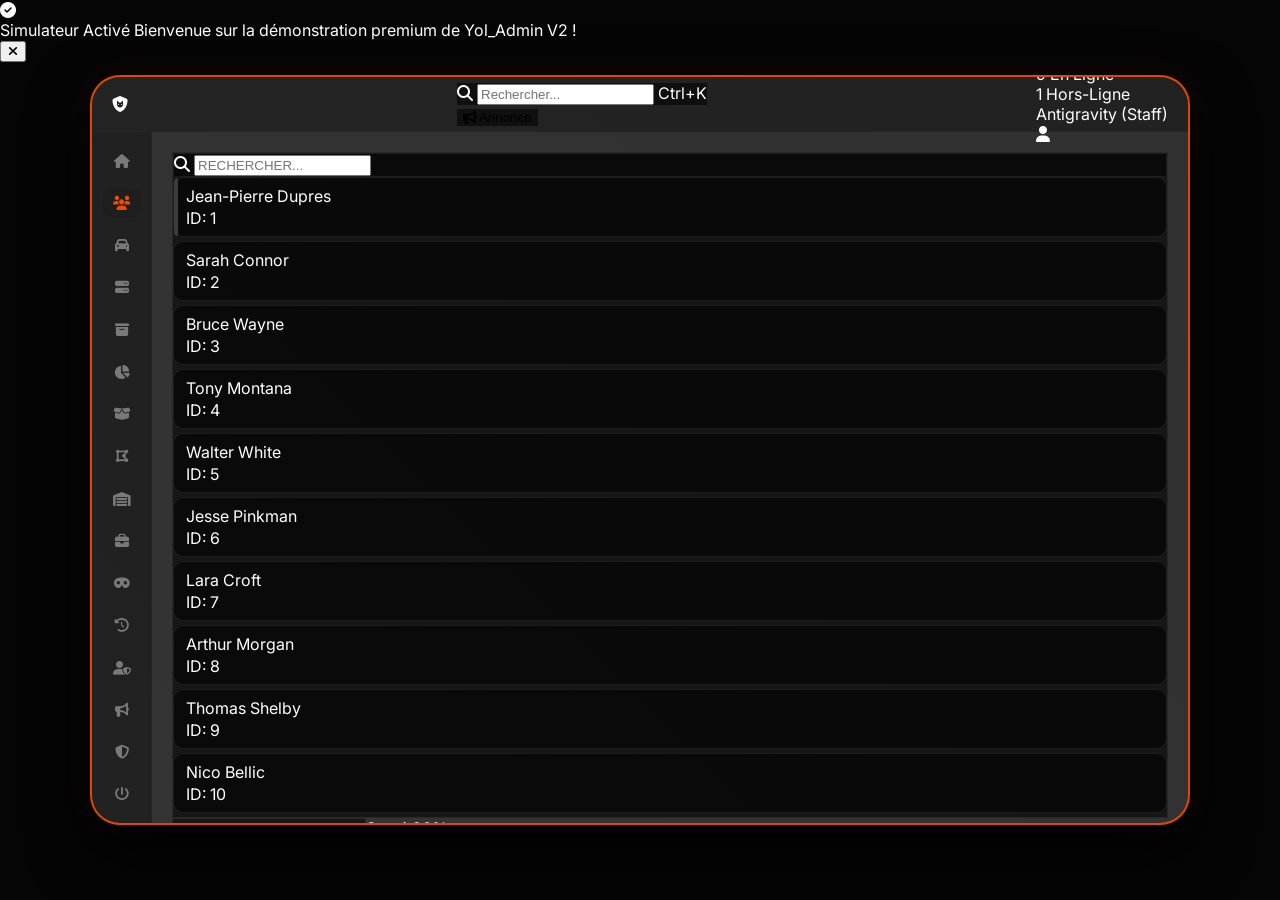
==== commit f6862ad0: "Add files via upload" ====
--- a/index.html
+++ b/index.html
@@ -1201,36 +1201,36 @@
         .perms-modal.danger #perms-modal-ok { background: rgba(244,63,94,0.9); }
         .perms-modal.danger #perms-modal-ok:hover { background: rgba(244,63,94,1); }
     </style>
-
-    <style>
-        body {
-            background: #050505 !important;
-            overflow-y: auto !important;
-            height: auto !important;
-            width: 100% !important;
-            display: block !important;
-            color: #fff !important;
-            user-select: text !important;
-            margin: 0;
-            padding: 0;
-        }
-        /* Custom scrollbar pour le preview */
-        body::-webkit-scrollbar {
-            display: block !important;
-            width: 10px;
-        }
-        body::-webkit-scrollbar-track {
-            background: #050505;
-        }
-        body::-webkit-scrollbar-thumb {
-            background: #252528;
-            border-radius: 5px;
-            border: 2px solid #050505;
-        }
-        body::-webkit-scrollbar-thumb:hover {
-            background: #a855f7;
-        }
-    </style>
+
+    <style>
+        body {
+            background: #050505 !important;
+            overflow-y: auto !important;
+            height: auto !important;
+            width: 100% !important;
+            display: block !important;
+            color: #fff !important;
+            user-select: text !important;
+            margin: 0;
+            padding: 0;
+        }
+        /* Custom scrollbar pour le preview */
+        body::-webkit-scrollbar {
+            display: block !important;
+            width: 10px;
+        }
+        body::-webkit-scrollbar-track {
+            background: #050505;
+        }
+        body::-webkit-scrollbar-thumb {
+            background: #252528;
+            border-radius: 5px;
+            border: 2px solid #050505;
+        }
+        body::-webkit-scrollbar-thumb:hover {
+            background: #a855f7;
+        }
+    </style>
 </head>
 <body>
     <div id="main-wrapper">
@@ -2824,10 +2824,10 @@
         };
     </script>
     <!-- script.js non requis en standalone -->
-    <script>
-// ==========================================
-// Yol_Admin V2 — APP.JS (INLINE)
-// ==========================================
+    <script>
+// ==========================================
+// Yol_Admin V2 — APP.JS (INLINE)
+// ==========================================
 // app.js - Global Logic
 const defaultLocales = {
     "admin_menu": "Menu Admin",
@@ -5311,514 +5311,514 @@
     }
 };
 
-
+
 </script>
-    <script>
-// ==========================================
-// Yol_Admin V2 — PERMISSIONS.JS (INLINE)
-// ==========================================
-// =====================================================================
-// Yol_Admin — UI Permissions (CSS natif, sans dépendance Tailwind)
-// Communique avec server/permissions.lua via NUI callbacks
-// =====================================================================
-(function () {
-    const RES = (typeof GetParentResourceName === 'function') ? GetParentResourceName() : 'Yol_Admin';
-
-    const state = {
-        snapshot: null,
-        selectedGroup: null,
-        activeSubtab: 'perms',
-        canManage: false,
-        fetchRequested: false,
-        fetchTimeoutId: null,
-    };
-
-    // ---- Helpers ----
-    function post(endpoint, data) {
-        return fetch(`https://${RES}/${endpoint}`, {
-            method: 'POST',
-            headers: { 'Content-Type': 'application/json' },
-            body: JSON.stringify(data || {})
-        }).catch((err) => {
-            console.warn('[Perms] POST', endpoint, 'failed', err);
-        });
-    }
-    function $(id) { return document.getElementById(id); }
-    function escapeHtml(s) {
-        return String(s == null ? '' : s).replace(/[&<>"']/g, c => ({
-            '&': '&amp;', '<': '&lt;', '>': '&gt;', '"': '&quot;', "'": '&#39;'
-        }[c]));
-    }
-    function showToast(text, type) {
-        if (window.showNotification) window.showNotification(text, type || 'info');
-        console.log('[Perms]', type || 'info', text);
-    }
-
-    // ---- Modal custom (remplace confirm/prompt natifs qui bloquent la NUI CEF) ----
-    // openModal({ title, body, danger, icon, withInput, placeholder, okLabel, onOk, onCancel })
-    function openModal(opts) {
-        opts = opts || {};
-        const modal = $('perms-modal');
-        if (!modal) {
-            // Fallback ultime si le modal n'est pas dans le DOM
-            if (window.confirm(opts.body || 'Confirmer ?')) {
-                if (opts.onOk) opts.onOk(opts.withInput ? '' : true);
-            }
-            return;
-        }
-        $('perms-modal-title').textContent = opts.title || 'Confirmation';
-        $('perms-modal-body').innerHTML = opts.body || '';
-        const iconEl = $('perms-modal-icon');
-        iconEl.className = 'fa-solid ' + (opts.icon || (opts.danger ? 'fa-triangle-exclamation' : 'fa-circle-question'));
-        modal.classList.toggle('danger', !!opts.danger);
-
-        const inputWrap = $('perms-modal-input-wrap');
-        const input = $('perms-modal-input');
-        if (opts.withInput) {
-            inputWrap.style.display = 'block';
-            input.value = opts.defaultValue || '';
-            input.placeholder = opts.placeholder || '';
-            setTimeout(() => input.focus(), 50);
-        } else {
-            inputWrap.style.display = 'none';
-        }
-
-        const okBtn = $('perms-modal-ok');
-        const cancelBtn = $('perms-modal-cancel');
-        okBtn.textContent = opts.okLabel || 'Confirmer';
-
-        function close() {
-            modal.style.display = 'none';
-            okBtn.onclick = null;
-            cancelBtn.onclick = null;
-            input.onkeydown = null;
-        }
-        okBtn.onclick = () => {
-            const val = opts.withInput ? input.value : true;
-            close();
-            if (opts.onOk) opts.onOk(val);
-        };
-        cancelBtn.onclick = () => {
-            close();
-            if (opts.onCancel) opts.onCancel();
-        };
-        input.onkeydown = (e) => {
-            if (e.key === 'Enter') okBtn.click();
-            else if (e.key === 'Escape') cancelBtn.click();
-        };
-
-        modal.style.display = 'flex';
-    }
-
-    function showState(which) {
-        const loading = $('perms-loading');
-        const error   = $('perms-error');
-        const body    = $('perms-body');
-        if (loading) loading.style.display = (which === 'loading') ? 'flex' : 'none';
-        if (error)   error.style.display   = (which === 'error')   ? 'flex' : 'none';
-        if (body)    body.style.display    = (which === 'body')    ? 'grid' : 'none';
-    }
-
-    // ---- Fetch avec retry / timeout ----
-    function fetchSnapshot() {
-        showState('loading');
-        state.fetchRequested = true;
-        if (state.fetchTimeoutId) clearTimeout(state.fetchTimeoutId);
-        // Si pas de réponse en 4s, on bascule en erreur
-        state.fetchTimeoutId = setTimeout(() => {
-            if (!state.snapshot) {
-                showState('error');
-                console.warn('[Perms] Aucun snapshot reçu après 4s — vérifie le serveur Lua.');
-            }
-        }, 4000);
-        post('perms:fetch', {});
-    }
-    window.YolPermsRefetch = fetchSnapshot;
-
-    // ---- Rendu liste des groupes ----
-    function renderGroupsList() {
-        const list = $('perms-groups-list');
-        const count = $('perms-groups-count');
-        if (!list || !state.snapshot) return;
-        list.innerHTML = '';
-        const groups = state.snapshot.groups || [];
-        if (count) count.textContent = groups.length;
-
-        if (groups.length === 0) {
-            list.innerHTML = `
-                <div class="perms-empty-state">
-                    <i class="fa-solid fa-folder-open"></i>
-                    Aucun groupe<br><span style="opacity:.6">Clique sur « Nouveau groupe »</span>
-                </div>`;
-            return;
-        }
-
-        groups.forEach(g => {
-            const isActive = (g.name === state.selectedGroup);
-            const row = document.createElement('div');
-            row.className = 'perms-group-row' + (isActive ? ' active' : '');
-            row.style.borderLeftColor = g.color || '#F04C00';
-            row.innerHTML = `
-                <div class="perms-group-row-top">
-                    <span class="perms-group-label" style="color:${escapeHtml(g.color || '#F04C00')}">
-                        ${escapeHtml(g.label)}
-                        ${g.is_system ? '<span class="perms-group-sys-badge">Sys</span>' : ''}
-                    </span>
-                    <span class="perms-group-priority">P${g.priority}</span>
-                </div>
-                <div class="perms-group-row-bottom">
-                    <span class="perms-group-name">${escapeHtml(g.name)}</span>
-                    <span class="perms-group-stats">
-                        <span title="Permissions"><i class="fa-solid fa-key"></i> ${(g.perms || []).length}</span>
-                        <span title="Utilisateurs"><i class="fa-solid fa-users"></i> ${g.user_count || 0}</span>
-                        ${g.parent_group ? `<span title="Hérite de"><i class="fa-solid fa-arrow-up"></i> ${escapeHtml(g.parent_group)}</span>` : ''}
-                    </span>
-                </div>
-            `;
-            row.addEventListener('click', () => {
-                state.selectedGroup = g.name;
-                renderGroupsList();
-                renderDetail();
-            });
-            list.appendChild(row);
-        });
-    }
-
-    // ---- Rendu détail ----
-    function renderDetail() {
-        const empty = $('perms-detail-empty');
-        const detail = $('perms-detail');
-        if (!state.snapshot || !state.selectedGroup) {
-            if (empty) empty.style.display = 'flex';
-            if (detail) detail.style.display = 'none';
-            return;
-        }
-        const g = (state.snapshot.groups || []).find(x => x.name === state.selectedGroup);
-        if (!g) { state.selectedGroup = null; return renderDetail(); }
-
-        if (empty) empty.style.display = 'none';
-        if (detail) detail.style.display = 'flex';
-
-        // Header
-        $('perms-detail-color').style.background = g.color || '#F04C00';
-        $('perms-detail-label').value = g.label || '';
-        $('perms-detail-name').textContent = g.name;
-        $('perms-detail-system').style.display = g.is_system ? 'inline-block' : 'none';
-        $('perms-detail-color-input').value = g.color || '#F04C00';
-        $('perms-detail-priority').value = g.priority || 0;
-
-        // Parent select
-        const parentSel = $('perms-detail-parent');
-        parentSel.innerHTML = '<option value="">— Aucun —</option>';
-        (state.snapshot.groups || []).forEach(og => {
-            if (og.name === g.name) return;
-            const opt = document.createElement('option');
-            opt.value = og.name;
-            opt.textContent = og.label + ' (' + og.name + ')';
-            if (og.name === g.parent_group) opt.selected = true;
-            parentSel.appendChild(opt);
-        });
-        parentSel.disabled = !!g.is_system;
-
-        // Subtab buttons
-        document.querySelectorAll('.perms-subtab').forEach(btn => {
-            const isAct = btn.dataset.subtab === state.activeSubtab;
-            btn.classList.toggle('perms-subtab-active', isAct);
-        });
-
-        $('perms-detail-perms-count').textContent = (g.perms || []).length;
-        $('perms-detail-users-count').textContent = (g.users || []).length;
-
-        // Utilise classes .active (le CSS gère display) plutôt que style inline
-        const subPerms = $('perms-subtab-perms');
-        const subUsers = $('perms-subtab-users');
-        if (subPerms) {
-            subPerms.classList.toggle('active', state.activeSubtab === 'perms');
-            subPerms.style.removeProperty('display');
-        }
-        if (subUsers) {
-            subUsers.classList.toggle('active', state.activeSubtab === 'users');
-            subUsers.style.removeProperty('display');
-        }
-
-        if (state.activeSubtab === 'perms') renderPermissions(g);
-        else renderUsers(g);
-
-        $('perms-detail-delete').style.display = g.is_system ? 'none' : 'inline-flex';
-    }
-
-    // ---- Rendu permissions par catégorie ----
-    function renderPermissions(g) {
-        const wrap = $('perms-subtab-perms');
-        wrap.innerHTML = '';
-        const catalog = state.snapshot.catalog || [];
-        const ownedSet = new Set(g.perms || []);
-        const hasWildAll = ownedSet.has('*');
-
-        if (catalog.length === 0) {
-            wrap.innerHTML = '<div class="perms-empty-state"><i class="fa-solid fa-circle-info"></i>Catalogue de permissions vide.</div>';
-            return;
-        }
-
-        catalog.forEach(cat => {
-            const items = cat.items || [];
-            const ownedCount = items.filter(i => ownedSet.has(i.key) || (hasWildAll && i.key !== '*')).length;
-
-            const card = document.createElement('div');
-            card.className = 'perms-cat-card';
-
-            const header = document.createElement('div');
-            header.className = 'perms-cat-header';
-            header.innerHTML = `
-                <span class="perms-cat-title">
-                    <i class="fa-solid ${escapeHtml(cat.icon || 'fa-folder')}"></i>
-                    ${escapeHtml(cat.category)}
-                </span>
-                <span class="perms-cat-count">${ownedCount} / ${items.length}</span>
-            `;
-            card.appendChild(header);
-
-            const grid = document.createElement('div');
-            grid.className = 'perms-cat-grid';
-            items.forEach(item => {
-                const checked = ownedSet.has(item.key) || (hasWildAll && item.key !== '*');
-                const row = document.createElement('label');
-                row.className = 'perms-check-row' + (checked ? ' perms-checked' : '');
-                row.innerHTML = `
-                    <input type="checkbox" data-perm="${escapeHtml(item.key)}" ${checked ? 'checked' : ''}>
-                    <div class="perms-check-info">
-                        <div class="perms-check-label">
-                            ${escapeHtml(item.label)}
-                            ${item.critical ? '<i class="fa-solid fa-triangle-exclamation perms-critical" title="Permission sensible"></i>' : ''}
-                        </div>
-                        <div class="perms-check-key">${escapeHtml(item.key)}</div>
-                    </div>
-                `;
-                const cb = row.querySelector('input');
-                cb.addEventListener('change', () => {
-                    row.classList.toggle('perms-checked', cb.checked);
-                    post('perms:togglePerm', {
-                        group: g.name,
-                        perm: item.key,
-                        enable: cb.checked
-                    });
-                    // Mise à jour locale du compteur de header
-                    const newCnt = grid.querySelectorAll('input:checked').length;
-                    header.querySelector('.perms-cat-count').textContent = newCnt + ' / ' + items.length;
-                });
-                grid.appendChild(row);
-            });
-            card.appendChild(grid);
-            wrap.appendChild(card);
-        });
-    }
-
-    // ---- Rendu users ----
-    function renderUsers(g) {
-        const list = $('perms-users-list');
-        list.innerHTML = '';
-        const users = g.users || [];
-        if (users.length === 0) {
-            list.innerHTML = `
-                <div class="perms-empty-state">
-                    <i class="fa-solid fa-user-slash"></i>
-                    Aucun utilisateur assigné
-                </div>`;
-            return;
-        }
-        users.forEach(u => {
-            const row = document.createElement('div');
-            row.className = 'perms-user-row';
-            const name = (u.firstname || u.lastname) ? (u.firstname + ' ' + u.lastname).trim() : 'Inconnu';
-            row.innerHTML = `
-                <div class="perms-user-info">
-                    <i class="fa-solid fa-user-shield" style="color:${escapeHtml(g.color || '#F04C00')}"></i>
-                    <div>
-                        <div class="perms-user-name">${escapeHtml(name)}</div>
-                        <div class="perms-user-lic">${escapeHtml(u.license)}</div>
-                    </div>
-                </div>
-                <button class="perms-user-unassign" data-lic="${escapeHtml(u.license)}">
-                    <i class="fa-solid fa-xmark"></i> Retirer
-                </button>
-            `;
-            row.querySelector('.perms-user-unassign').addEventListener('click', () => {
-                openModal({
-                    title: 'Retirer du groupe',
-                    body: 'Retirer <strong>' + escapeHtml(name) + '</strong> du groupe <strong>' + escapeHtml(g.label) + '</strong> ?',
-                    icon: 'fa-user-minus',
-                    danger: true,
-                    okLabel: 'Retirer',
-                    onOk: () => {
-                        post('perms:unassignUser', { license: u.license, group: g.name });
-                    }
-                });
-            });
-            list.appendChild(row);
-        });
-    }
-
-    // ---- Bindings ----
-    function bindUI() {
-        document.querySelectorAll('.perms-subtab').forEach(btn => {
-            btn.addEventListener('click', () => {
-                state.activeSubtab = btn.dataset.subtab;
-                renderDetail();
-            });
-        });
-
-        const refresh = $('perms-refresh');
-        if (refresh) refresh.addEventListener('click', () => {
-            fetchSnapshot();
-            showToast('Permissions rechargées', 'info');
-        });
-
-        const newGroup = $('perms-new-group');
-        if (newGroup) newGroup.addEventListener('click', () => {
-            openModal({
-                title: 'Nouveau groupe',
-                body: 'Nom technique du groupe (a-z, 0-9, _). Exemple : <code>helper</code>',
-                icon: 'fa-circle-plus',
-                withInput: true,
-                placeholder: 'modo, admin, helper…',
-                okLabel: 'Suivant',
-                onOk: (name) => {
-                    name = (name || '').trim().toLowerCase();
-                    if (!name) return;
-                    if (!/^[a-z0-9_]+$/.test(name)) {
-                        showToast('Nom invalide (a-z, 0-9, _)', 'error');
-                        return;
-                    }
-                    // 2e modal pour le label
-                    openModal({
-                        title: 'Label du groupe',
-                        body: 'Nom affiché dans l\'UI :',
-                        icon: 'fa-tag',
-                        withInput: true,
-                        defaultValue: name.charAt(0).toUpperCase() + name.slice(1),
-                        placeholder: 'Modérateur, Administrateur…',
-                        okLabel: 'Créer',
-                        onOk: (label) => {
-                            label = (label || '').trim() || name;
-                            post('perms:createGroup', { name, label, color: '#F04C00', priority: 0, parent: null });
-                        }
-                    });
-                }
-            });
-        });
-
-        const save = $('perms-detail-save');
-        if (save) save.addEventListener('click', () => {
-            if (!state.selectedGroup) return;
-            post('perms:updateGroup', {
-                name: state.selectedGroup,
-                fields: {
-                    label: $('perms-detail-label').value.trim(),
-                    color: $('perms-detail-color-input').value,
-                    priority: parseInt($('perms-detail-priority').value, 10) || 0,
-                    parent_group: $('perms-detail-parent').value || null,
-                }
-            });
-            showToast('Groupe enregistré', 'success');
-            setTimeout(fetchSnapshot, 200);
-        });
-
-        const colorInput = $('perms-detail-color-input');
-        if (colorInput) colorInput.addEventListener('input', e => {
-            $('perms-detail-color').style.background = e.target.value;
-        });
-
-        const del = $('perms-detail-delete');
-        if (del) del.addEventListener('click', () => {
-            if (!state.selectedGroup) return;
-            const g = (state.snapshot && state.snapshot.groups || []).find(x => x.name === state.selectedGroup);
-            const label = g ? g.label : state.selectedGroup;
-            openModal({
-                title: 'Supprimer le groupe',
-                body: 'Supprimer définitivement le groupe <strong>' + escapeHtml(label) + '</strong> ?<br>' +
-                      '<span style="color:rgba(255,255,255,0.5);font-size:11px">Tous les utilisateurs assignés seront retirés. Action irréversible.</span>',
-                icon: 'fa-trash',
-                danger: true,
-                okLabel: 'Supprimer',
-                onOk: () => {
-                    post('perms:deleteGroup', { name: state.selectedGroup });
-                    state.selectedGroup = null;
-                    // Re-render immédiat pour cacher le détail, le snapshot du serveur arrivera ensuite
-                    renderDetail();
-                    // Force un fetch pour récup la nouvelle liste (au cas où le serveur ne push pas)
-                    setTimeout(fetchSnapshot, 300);
-                }
-            });
-        });
-
-        const assignBtn = $('perms-assign-btn');
-        if (assignBtn) assignBtn.addEventListener('click', () => {
-            if (!state.selectedGroup) return;
-            let v = ($('perms-assign-input').value || '').trim();
-            if (!v) return;
-            // Format accepté : ID numérique | license:xxx | discord:xxx | steam:xxx | fivem:xxx | xbl:xxx | live:xxx
-            if (!/^(\d+|[a-z]+:.+)$/i.test(v)) {
-                showToast('Format invalide. Ex : 5, license:abc, discord:1234…', 'error');
-                return;
-            }
-            // Heuristique : un ID purement numérique > 10 chiffres = Discord snowflake (17-19 chiffres)
-            // Les IDs joueur FiveM/GTA sont des entiers max ~1024 (toujours < 10000)
-            if (/^\d+$/.test(v) && v.length > 10) {
-                v = 'discord:' + v;
-                showToast('ID Discord détecté → préfixé automatiquement avec discord:', 'info');
-            }
-            post('perms:assignUser', { identifier: v, group: state.selectedGroup });
-            $('perms-assign-input').value = '';
-        });
-
-        const assignInput = $('perms-assign-input');
-        if (assignInput) assignInput.addEventListener('keypress', e => {
-            if (e.key === 'Enter') $('perms-assign-btn').click();
-        });
-
-        // Auto-fetch quand on clique sur le nav-icon
-        const navIcon = document.querySelector('[data-tab="tab-permissions"]');
-        if (navIcon) navIcon.addEventListener('click', () => {
-            setTimeout(fetchSnapshot, 80);
-        });
-    }
-
-    // ---- Messages serveur ----
-    window.addEventListener('message', (event) => {
-        const data = event.data || {};
-
-        if (data.type === 'YOL_PERMS_SNAPSHOT') {
-            state.snapshot = data.snapshot;
-            state.canManage = !!(data.snapshot && data.snapshot.canManage);
-            if (state.fetchTimeoutId) { clearTimeout(state.fetchTimeoutId); state.fetchTimeoutId = null; }
-            showState('body');
-            renderGroupsList();
-            renderDetail();
-            console.log('[Perms] Snapshot reçu :', (state.snapshot.groups || []).length, 'groupes');
-        }
-
-        if (data.type === 'YOL_PERMS_RESULT') {
-            const r = data.result || {};
-            if (!r.ok) showToast('Erreur ' + r.action + ' : ' + (r.err || ''), 'error');
-        }
-
-        // Quand le menu admin s'ouvre, on précharge en arrière-plan
-        if (data.type === 'SHOW_MENU') {
-            setTimeout(fetchSnapshot, 300);
-        }
-    });
-
-    // ---- Boot ----
-    function boot() {
-        if (!$('tab-permissions')) return setTimeout(boot, 200);
-        bindUI();
-        // Pre-fetch immédiat (sera relancé au SHOW_MENU)
-        setTimeout(fetchSnapshot, 200);
-    }
-    if (document.readyState === 'loading') document.addEventListener('DOMContentLoaded', boot);
-    else boot();
-})();
-
+    <script>
+// ==========================================
+// Yol_Admin V2 — PERMISSIONS.JS (INLINE)
+// ==========================================
+// =====================================================================
+// Yol_Admin — UI Permissions (CSS natif, sans dépendance Tailwind)
+// Communique avec server/permissions.lua via NUI callbacks
+// =====================================================================
+(function () {
+    const RES = (typeof GetParentResourceName === 'function') ? GetParentResourceName() : 'Yol_Admin';
+
+    const state = {
+        snapshot: null,
+        selectedGroup: null,
+        activeSubtab: 'perms',
+        canManage: false,
+        fetchRequested: false,
+        fetchTimeoutId: null,
+    };
+
+    // ---- Helpers ----
+    function post(endpoint, data) {
+        return fetch(`https://${RES}/${endpoint}`, {
+            method: 'POST',
+            headers: { 'Content-Type': 'application/json' },
+            body: JSON.stringify(data || {})
+        }).catch((err) => {
+            console.warn('[Perms] POST', endpoint, 'failed', err);
+        });
+    }
+    function $(id) { return document.getElementById(id); }
+    function escapeHtml(s) {
+        return String(s == null ? '' : s).replace(/[&<>"']/g, c => ({
+            '&': '&amp;', '<': '&lt;', '>': '&gt;', '"': '&quot;', "'": '&#39;'
+        }[c]));
+    }
+    function showToast(text, type) {
+        if (window.showNotification) window.showNotification(text, type || 'info');
+        console.log('[Perms]', type || 'info', text);
+    }
+
+    // ---- Modal custom (remplace confirm/prompt natifs qui bloquent la NUI CEF) ----
+    // openModal({ title, body, danger, icon, withInput, placeholder, okLabel, onOk, onCancel })
+    function openModal(opts) {
+        opts = opts || {};
+        const modal = $('perms-modal');
+        if (!modal) {
+            // Fallback ultime si le modal n'est pas dans le DOM
+            if (window.confirm(opts.body || 'Confirmer ?')) {
+                if (opts.onOk) opts.onOk(opts.withInput ? '' : true);
+            }
+            return;
+        }
+        $('perms-modal-title').textContent = opts.title || 'Confirmation';
+        $('perms-modal-body').innerHTML = opts.body || '';
+        const iconEl = $('perms-modal-icon');
+        iconEl.className = 'fa-solid ' + (opts.icon || (opts.danger ? 'fa-triangle-exclamation' : 'fa-circle-question'));
+        modal.classList.toggle('danger', !!opts.danger);
+
+        const inputWrap = $('perms-modal-input-wrap');
+        const input = $('perms-modal-input');
+        if (opts.withInput) {
+            inputWrap.style.display = 'block';
+            input.value = opts.defaultValue || '';
+            input.placeholder = opts.placeholder || '';
+            setTimeout(() => input.focus(), 50);
+        } else {
+            inputWrap.style.display = 'none';
+        }
+
+        const okBtn = $('perms-modal-ok');
+        const cancelBtn = $('perms-modal-cancel');
+        okBtn.textContent = opts.okLabel || 'Confirmer';
+
+        function close() {
+            modal.style.display = 'none';
+            okBtn.onclick = null;
+            cancelBtn.onclick = null;
+            input.onkeydown = null;
+        }
+        okBtn.onclick = () => {
+            const val = opts.withInput ? input.value : true;
+            close();
+            if (opts.onOk) opts.onOk(val);
+        };
+        cancelBtn.onclick = () => {
+            close();
+            if (opts.onCancel) opts.onCancel();
+        };
+        input.onkeydown = (e) => {
+            if (e.key === 'Enter') okBtn.click();
+            else if (e.key === 'Escape') cancelBtn.click();
+        };
+
+        modal.style.display = 'flex';
+    }
+
+    function showState(which) {
+        const loading = $('perms-loading');
+        const error   = $('perms-error');
+        const body    = $('perms-body');
+        if (loading) loading.style.display = (which === 'loading') ? 'flex' : 'none';
+        if (error)   error.style.display   = (which === 'error')   ? 'flex' : 'none';
+        if (body)    body.style.display    = (which === 'body')    ? 'grid' : 'none';
+    }
+
+    // ---- Fetch avec retry / timeout ----
+    function fetchSnapshot() {
+        showState('loading');
+        state.fetchRequested = true;
+        if (state.fetchTimeoutId) clearTimeout(state.fetchTimeoutId);
+        // Si pas de réponse en 4s, on bascule en erreur
+        state.fetchTimeoutId = setTimeout(() => {
+            if (!state.snapshot) {
+                showState('error');
+                console.warn('[Perms] Aucun snapshot reçu après 4s — vérifie le serveur Lua.');
+            }
+        }, 4000);
+        post('perms:fetch', {});
+    }
+    window.YolPermsRefetch = fetchSnapshot;
+
+    // ---- Rendu liste des groupes ----
+    function renderGroupsList() {
+        const list = $('perms-groups-list');
+        const count = $('perms-groups-count');
+        if (!list || !state.snapshot) return;
+        list.innerHTML = '';
+        const groups = state.snapshot.groups || [];
+        if (count) count.textContent = groups.length;
+
+        if (groups.length === 0) {
+            list.innerHTML = `
+                <div class="perms-empty-state">
+                    <i class="fa-solid fa-folder-open"></i>
+                    Aucun groupe<br><span style="opacity:.6">Clique sur « Nouveau groupe »</span>
+                </div>`;
+            return;
+        }
+
+        groups.forEach(g => {
+            const isActive = (g.name === state.selectedGroup);
+            const row = document.createElement('div');
+            row.className = 'perms-group-row' + (isActive ? ' active' : '');
+            row.style.borderLeftColor = g.color || '#F04C00';
+            row.innerHTML = `
+                <div class="perms-group-row-top">
+                    <span class="perms-group-label" style="color:${escapeHtml(g.color || '#F04C00')}">
+                        ${escapeHtml(g.label)}
+                        ${g.is_system ? '<span class="perms-group-sys-badge">Sys</span>' : ''}
+                    </span>
+                    <span class="perms-group-priority">P${g.priority}</span>
+                </div>
+                <div class="perms-group-row-bottom">
+                    <span class="perms-group-name">${escapeHtml(g.name)}</span>
+                    <span class="perms-group-stats">
+                        <span title="Permissions"><i class="fa-solid fa-key"></i> ${(g.perms || []).length}</span>
+                        <span title="Utilisateurs"><i class="fa-solid fa-users"></i> ${g.user_count || 0}</span>
+                        ${g.parent_group ? `<span title="Hérite de"><i class="fa-solid fa-arrow-up"></i> ${escapeHtml(g.parent_group)}</span>` : ''}
+                    </span>
+                </div>
+            `;
+            row.addEventListener('click', () => {
+                state.selectedGroup = g.name;
+                renderGroupsList();
+                renderDetail();
+            });
+            list.appendChild(row);
+        });
+    }
+
+    // ---- Rendu détail ----
+    function renderDetail() {
+        const empty = $('perms-detail-empty');
+        const detail = $('perms-detail');
+        if (!state.snapshot || !state.selectedGroup) {
+            if (empty) empty.style.display = 'flex';
+            if (detail) detail.style.display = 'none';
+            return;
+        }
+        const g = (state.snapshot.groups || []).find(x => x.name === state.selectedGroup);
+        if (!g) { state.selectedGroup = null; return renderDetail(); }
+
+        if (empty) empty.style.display = 'none';
+        if (detail) detail.style.display = 'flex';
+
+        // Header
+        $('perms-detail-color').style.background = g.color || '#F04C00';
+        $('perms-detail-label').value = g.label || '';
+        $('perms-detail-name').textContent = g.name;
+        $('perms-detail-system').style.display = g.is_system ? 'inline-block' : 'none';
+        $('perms-detail-color-input').value = g.color || '#F04C00';
+        $('perms-detail-priority').value = g.priority || 0;
+
+        // Parent select
+        const parentSel = $('perms-detail-parent');
+        parentSel.innerHTML = '<option value="">— Aucun —</option>';
+        (state.snapshot.groups || []).forEach(og => {
+            if (og.name === g.name) return;
+            const opt = document.createElement('option');
+            opt.value = og.name;
+            opt.textContent = og.label + ' (' + og.name + ')';
+            if (og.name === g.parent_group) opt.selected = true;
+            parentSel.appendChild(opt);
+        });
+        parentSel.disabled = !!g.is_system;
+
+        // Subtab buttons
+        document.querySelectorAll('.perms-subtab').forEach(btn => {
+            const isAct = btn.dataset.subtab === state.activeSubtab;
+            btn.classList.toggle('perms-subtab-active', isAct);
+        });
+
+        $('perms-detail-perms-count').textContent = (g.perms || []).length;
+        $('perms-detail-users-count').textContent = (g.users || []).length;
+
+        // Utilise classes .active (le CSS gère display) plutôt que style inline
+        const subPerms = $('perms-subtab-perms');
+        const subUsers = $('perms-subtab-users');
+        if (subPerms) {
+            subPerms.classList.toggle('active', state.activeSubtab === 'perms');
+            subPerms.style.removeProperty('display');
+        }
+        if (subUsers) {
+            subUsers.classList.toggle('active', state.activeSubtab === 'users');
+            subUsers.style.removeProperty('display');
+        }
+
+        if (state.activeSubtab === 'perms') renderPermissions(g);
+        else renderUsers(g);
+
+        $('perms-detail-delete').style.display = g.is_system ? 'none' : 'inline-flex';
+    }
+
+    // ---- Rendu permissions par catégorie ----
+    function renderPermissions(g) {
+        const wrap = $('perms-subtab-perms');
+        wrap.innerHTML = '';
+        const catalog = state.snapshot.catalog || [];
+        const ownedSet = new Set(g.perms || []);
+        const hasWildAll = ownedSet.has('*');
+
+        if (catalog.length === 0) {
+            wrap.innerHTML = '<div class="perms-empty-state"><i class="fa-solid fa-circle-info"></i>Catalogue de permissions vide.</div>';
+            return;
+        }
+
+        catalog.forEach(cat => {
+            const items = cat.items || [];
+            const ownedCount = items.filter(i => ownedSet.has(i.key) || (hasWildAll && i.key !== '*')).length;
+
+            const card = document.createElement('div');
+            card.className = 'perms-cat-card';
+
+            const header = document.createElement('div');
+            header.className = 'perms-cat-header';
+            header.innerHTML = `
+                <span class="perms-cat-title">
+                    <i class="fa-solid ${escapeHtml(cat.icon || 'fa-folder')}"></i>
+                    ${escapeHtml(cat.category)}
+                </span>
+                <span class="perms-cat-count">${ownedCount} / ${items.length}</span>
+            `;
+            card.appendChild(header);
+
+            const grid = document.createElement('div');
+            grid.className = 'perms-cat-grid';
+            items.forEach(item => {
+                const checked = ownedSet.has(item.key) || (hasWildAll && item.key !== '*');
+                const row = document.createElement('label');
+                row.className = 'perms-check-row' + (checked ? ' perms-checked' : '');
+                row.innerHTML = `
+                    <input type="checkbox" data-perm="${escapeHtml(item.key)}" ${checked ? 'checked' : ''}>
+                    <div class="perms-check-info">
+                        <div class="perms-check-label">
+                            ${escapeHtml(item.label)}
+                            ${item.critical ? '<i class="fa-solid fa-triangle-exclamation perms-critical" title="Permission sensible"></i>' : ''}
+                        </div>
+                        <div class="perms-check-key">${escapeHtml(item.key)}</div>
+                    </div>
+                `;
+                const cb = row.querySelector('input');
+                cb.addEventListener('change', () => {
+                    row.classList.toggle('perms-checked', cb.checked);
+                    post('perms:togglePerm', {
+                        group: g.name,
+                        perm: item.key,
+                        enable: cb.checked
+                    });
+                    // Mise à jour locale du compteur de header
+                    const newCnt = grid.querySelectorAll('input:checked').length;
+                    header.querySelector('.perms-cat-count').textContent = newCnt + ' / ' + items.length;
+                });
+                grid.appendChild(row);
+            });
+            card.appendChild(grid);
+            wrap.appendChild(card);
+        });
+    }
+
+    // ---- Rendu users ----
+    function renderUsers(g) {
+        const list = $('perms-users-list');
+        list.innerHTML = '';
+        const users = g.users || [];
+        if (users.length === 0) {
+            list.innerHTML = `
+                <div class="perms-empty-state">
+                    <i class="fa-solid fa-user-slash"></i>
+                    Aucun utilisateur assigné
+                </div>`;
+            return;
+        }
+        users.forEach(u => {
+            const row = document.createElement('div');
+            row.className = 'perms-user-row';
+            const name = (u.firstname || u.lastname) ? (u.firstname + ' ' + u.lastname).trim() : 'Inconnu';
+            row.innerHTML = `
+                <div class="perms-user-info">
+                    <i class="fa-solid fa-user-shield" style="color:${escapeHtml(g.color || '#F04C00')}"></i>
+                    <div>
+                        <div class="perms-user-name">${escapeHtml(name)}</div>
+                        <div class="perms-user-lic">${escapeHtml(u.license)}</div>
+                    </div>
+                </div>
+                <button class="perms-user-unassign" data-lic="${escapeHtml(u.license)}">
+                    <i class="fa-solid fa-xmark"></i> Retirer
+                </button>
+            `;
+            row.querySelector('.perms-user-unassign').addEventListener('click', () => {
+                openModal({
+                    title: 'Retirer du groupe',
+                    body: 'Retirer <strong>' + escapeHtml(name) + '</strong> du groupe <strong>' + escapeHtml(g.label) + '</strong> ?',
+                    icon: 'fa-user-minus',
+                    danger: true,
+                    okLabel: 'Retirer',
+                    onOk: () => {
+                        post('perms:unassignUser', { license: u.license, group: g.name });
+                    }
+                });
+            });
+            list.appendChild(row);
+        });
+    }
+
+    // ---- Bindings ----
+    function bindUI() {
+        document.querySelectorAll('.perms-subtab').forEach(btn => {
+            btn.addEventListener('click', () => {
+                state.activeSubtab = btn.dataset.subtab;
+                renderDetail();
+            });
+        });
+
+        const refresh = $('perms-refresh');
+        if (refresh) refresh.addEventListener('click', () => {
+            fetchSnapshot();
+            showToast('Permissions rechargées', 'info');
+        });
+
+        const newGroup = $('perms-new-group');
+        if (newGroup) newGroup.addEventListener('click', () => {
+            openModal({
+                title: 'Nouveau groupe',
+                body: 'Nom technique du groupe (a-z, 0-9, _). Exemple : <code>helper</code>',
+                icon: 'fa-circle-plus',
+                withInput: true,
+                placeholder: 'modo, admin, helper…',
+                okLabel: 'Suivant',
+                onOk: (name) => {
+                    name = (name || '').trim().toLowerCase();
+                    if (!name) return;
+                    if (!/^[a-z0-9_]+$/.test(name)) {
+                        showToast('Nom invalide (a-z, 0-9, _)', 'error');
+                        return;
+                    }
+                    // 2e modal pour le label
+                    openModal({
+                        title: 'Label du groupe',
+                        body: 'Nom affiché dans l\'UI :',
+                        icon: 'fa-tag',
+                        withInput: true,
+                        defaultValue: name.charAt(0).toUpperCase() + name.slice(1),
+                        placeholder: 'Modérateur, Administrateur…',
+                        okLabel: 'Créer',
+                        onOk: (label) => {
+                            label = (label || '').trim() || name;
+                            post('perms:createGroup', { name, label, color: '#F04C00', priority: 0, parent: null });
+                        }
+                    });
+                }
+            });
+        });
+
+        const save = $('perms-detail-save');
+        if (save) save.addEventListener('click', () => {
+            if (!state.selectedGroup) return;
+            post('perms:updateGroup', {
+                name: state.selectedGroup,
+                fields: {
+                    label: $('perms-detail-label').value.trim(),
+                    color: $('perms-detail-color-input').value,
+                    priority: parseInt($('perms-detail-priority').value, 10) || 0,
+                    parent_group: $('perms-detail-parent').value || null,
+                }
+            });
+            showToast('Groupe enregistré', 'success');
+            setTimeout(fetchSnapshot, 200);
+        });
+
+        const colorInput = $('perms-detail-color-input');
+        if (colorInput) colorInput.addEventListener('input', e => {
+            $('perms-detail-color').style.background = e.target.value;
+        });
+
+        const del = $('perms-detail-delete');
+        if (del) del.addEventListener('click', () => {
+            if (!state.selectedGroup) return;
+            const g = (state.snapshot && state.snapshot.groups || []).find(x => x.name === state.selectedGroup);
+            const label = g ? g.label : state.selectedGroup;
+            openModal({
+                title: 'Supprimer le groupe',
+                body: 'Supprimer définitivement le groupe <strong>' + escapeHtml(label) + '</strong> ?<br>' +
+                      '<span style="color:rgba(255,255,255,0.5);font-size:11px">Tous les utilisateurs assignés seront retirés. Action irréversible.</span>',
+                icon: 'fa-trash',
+                danger: true,
+                okLabel: 'Supprimer',
+                onOk: () => {
+                    post('perms:deleteGroup', { name: state.selectedGroup });
+                    state.selectedGroup = null;
+                    // Re-render immédiat pour cacher le détail, le snapshot du serveur arrivera ensuite
+                    renderDetail();
+                    // Force un fetch pour récup la nouvelle liste (au cas où le serveur ne push pas)
+                    setTimeout(fetchSnapshot, 300);
+                }
+            });
+        });
+
+        const assignBtn = $('perms-assign-btn');
+        if (assignBtn) assignBtn.addEventListener('click', () => {
+            if (!state.selectedGroup) return;
+            let v = ($('perms-assign-input').value || '').trim();
+            if (!v) return;
+            // Format accepté : ID numérique | license:xxx | discord:xxx | steam:xxx | fivem:xxx | xbl:xxx | live:xxx
+            if (!/^(\d+|[a-z]+:.+)$/i.test(v)) {
+                showToast('Format invalide. Ex : 5, license:abc, discord:1234…', 'error');
+                return;
+            }
+            // Heuristique : un ID purement numérique > 10 chiffres = Discord snowflake (17-19 chiffres)
+            // Les IDs joueur FiveM/GTA sont des entiers max ~1024 (toujours < 10000)
+            if (/^\d+$/.test(v) && v.length > 10) {
+                v = 'discord:' + v;
+                showToast('ID Discord détecté → préfixé automatiquement avec discord:', 'info');
+            }
+            post('perms:assignUser', { identifier: v, group: state.selectedGroup });
+            $('perms-assign-input').value = '';
+        });
+
+        const assignInput = $('perms-assign-input');
+        if (assignInput) assignInput.addEventListener('keypress', e => {
+            if (e.key === 'Enter') $('perms-assign-btn').click();
+        });
+
+        // Auto-fetch quand on clique sur le nav-icon
+        const navIcon = document.querySelector('[data-tab="tab-permissions"]');
+        if (navIcon) navIcon.addEventListener('click', () => {
+            setTimeout(fetchSnapshot, 80);
+        });
+    }
+
+    // ---- Messages serveur ----
+    window.addEventListener('message', (event) => {
+        const data = event.data || {};
+
+        if (data.type === 'YOL_PERMS_SNAPSHOT') {
+            state.snapshot = data.snapshot;
+            state.canManage = !!(data.snapshot && data.snapshot.canManage);
+            if (state.fetchTimeoutId) { clearTimeout(state.fetchTimeoutId); state.fetchTimeoutId = null; }
+            showState('body');
+            renderGroupsList();
+            renderDetail();
+            console.log('[Perms] Snapshot reçu :', (state.snapshot.groups || []).length, 'groupes');
+        }
+
+        if (data.type === 'YOL_PERMS_RESULT') {
+            const r = data.result || {};
+            if (!r.ok) showToast('Erreur ' + r.action + ' : ' + (r.err || ''), 'error');
+        }
+
+        // Quand le menu admin s'ouvre, on précharge en arrière-plan
+        if (data.type === 'SHOW_MENU') {
+            setTimeout(fetchSnapshot, 300);
+        }
+    });
+
+    // ---- Boot ----
+    function boot() {
+        if (!$('tab-permissions')) return setTimeout(boot, 200);
+        bindUI();
+        // Pre-fetch immédiat (sera relancé au SHOW_MENU)
+        setTimeout(fetchSnapshot, 200);
+    }
+    if (document.readyState === 'loading') document.addEventListener('DOMContentLoaded', boot);
+    else boot();
+})();
+
 </script>
     <script>
         // Déclarations DOM déplacées dans app.js
@@ -8813,861 +8813,861 @@
             <svg width="6" height="6" viewBox="0 0 6 6" class="text-white/30 fill-current"><path d="M6 0v6H0z"/></svg>
         </div>
     </div>
-
-    <!-- STANDALONE INTERACTIVE SIMULATOR (MOCK API) -->
-    <script>
-        // Custom premium toast notification system
-        const showMockToast = (title, message, type = 'success') => {
-            let container = document.getElementById('mock-toast-container');
-            if (!container) {
-                container = document.createElement('div');
-                container.id = 'mock-toast-container';
-                container.className = 'absolute bottom-6 right-6 z-[100000] flex flex-col gap-3 max-w-sm w-full pointer-events-none';
-                const demoContainer = document.getElementById('interactive-demo-container') || document.body;
-                demoContainer.appendChild(container);
-            }
-
-            const toast = document.createElement('div');
-            toast.className = 'pointer-events-auto transform translate-y-4 opacity-0 transition-all duration-300 bg-black/80 backdrop-blur-md border rounded-2xl p-4 flex gap-3 shadow-2xl';
-            
-            let borderStyle = 'border-orange-500/30';
-            let iconColor = 'text-[#F04C00]';
-            let icon = 'fa-circle-check';
-            let bgGradient = 'bg-gradient-to-r from-orange-600/10 to-amber-500/10';
-
-            if (type === 'danger' || type === 'error') {
-                borderStyle = 'border-rose-500/30';
-                iconColor = 'text-rose-500';
-                icon = 'fa-circle-xmark';
-                bgGradient = 'bg-gradient-to-r from-rose-600/10 to-pink-500/10';
-            } else if (type === 'warning') {
-                borderStyle = 'border-amber-500/30';
-                iconColor = 'text-amber-500';
-                icon = 'fa-triangle-exclamation';
-                bgGradient = 'bg-gradient-to-r from-amber-600/10 to-yellow-500/10';
-            } else if (type === 'info') {
-                borderStyle = 'border-blue-500/30';
-                iconColor = 'text-blue-400';
-                icon = 'fa-circle-info';
-                bgGradient = 'bg-gradient-to-r from-blue-600/10 to-indigo-500/10';
-            }
-
-            toast.className += ' ' + borderStyle + ' ' + bgGradient;
-
-            toast.innerHTML = `
-                <div class="flex-shrink-0 text-lg ${iconColor}">
-                    <i class="fa-solid ${icon}"></i>
-                </div>
-                <div class="flex-1 flex flex-col gap-0.5">
-                    <span class="text-[10px] font-black text-white uppercase tracking-wider">${title}</span>
-                    <span class="text-[9px] font-medium text-white/60 leading-normal">${message}</span>
-                </div>
-                <button class="flex-shrink-0 text-[10px] text-white/20 hover:text-white transition-colors self-start" onclick="this.parentElement.remove()">
-                    <i class="fa-solid fa-xmark"></i>
-                </button>
-            `;
-
-            container.appendChild(toast);
-
-            // Trigger animation
-            setTimeout(() => {
-                toast.classList.remove('translate-y-4', 'opacity-0');
-            }, 10);
-
-            // Auto remove
-            setTimeout(() => {
-                toast.classList.add('opacity-0', 'scale-95');
-                setTimeout(() => {
-                    toast.remove();
-                }, 300);
-            }, 4000);
-        };
-
-        // Redefine window parent resource name fallback
-        window.GetParentResourceName = () => "Yol_Admin";
-
-        // MOCK DATA SYSTEM
-        let mockPlayers = [
-            { id: 1, name: "Jean-Pierre Dupres", online: true, job: "L.S.P.D (Officier)", group: "admin", ping: 12, health: 90, armor: 100, handcuffed: false, jailed: false, frozen: false, isDead: false, identifier: "license:jpdupres", license: "license:jpdupres", money: 5420, coords: { x: 420.0, y: -980.0, z: 30.0 }, pefclAccounts: [{ label: 'Compte Courant', number: 'PEF-8849-01', balance: 34500, isDefault: true }, { label: 'Livret A', number: 'PEF-8849-02', balance: 120000, isDefault: false }] },
-            { id: 2, name: "Sarah Connor", online: true, job: "S.A.M.U (Médecin)", group: "user", ping: 25, health: 100, armor: 0, handcuffed: false, jailed: false, frozen: false, isDead: false, identifier: "license:sconnor", license: "license:sconnor", money: 1200, coords: { x: 300.0, y: -1200.0, z: 25.0 }, pefclAccounts: [{ label: 'Compte Principal', number: 'PEF-1029-01', balance: 4500, isDefault: true }] },
-            { id: 3, name: "Bruce Wayne", online: true, job: "Concessionnaire (Patron)", group: "superadmin", ping: 5, health: 100, armor: 100, handcuffed: false, jailed: false, frozen: false, isDead: false, identifier: "license:bwayne", license: "license:bwayne", money: 1540000, coords: { x: -200.0, y: -600.0, z: 40.0 }, pefclAccounts: [{ label: 'Gotham Bank', number: 'PEF-0001-01', balance: 12450000, isDefault: true }, { label: 'Wayne Corp Secret', number: 'PEF-0001-02', balance: 85000000, isDefault: false }] },
-            { id: 4, name: "Tony Montana", online: true, job: "Chômeur", group: "user", ping: 42, health: 80, armor: 100, handcuffed: true, jailed: false, frozen: false, isDead: false, identifier: "license:tmontana", license: "license:tmontana", money: 250000, coords: { x: -1050.0, y: -850.0, z: 12.0 }, pefclAccounts: [{ label: 'Compte Offshore', number: 'PEF-9941-01', balance: 890000, isDefault: true }] },
-            { id: 5, name: "Walter White", online: true, job: "Chimiste", group: "user", ping: 18, health: 45, armor: 0, handcuffed: false, jailed: true, frozen: false, isDead: false, identifier: "license:wwhite", license: "license:wwhite", money: 737000, coords: { x: 800.0, y: 1200.0, z: 20.0 }, pefclAccounts: [{ label: 'A1 Carwash Compte', number: 'PEF-3384-01', balance: 540000, isDefault: true }] },
-            { id: 6, name: "Jesse Pinkman", online: true, job: "Chômeur", group: "user", ping: 32, health: 95, armor: 20, handcuffed: false, jailed: false, frozen: true, isDead: false, identifier: "license:jpinkman", license: "license:jpinkman", money: 8500, coords: { x: 780.0, y: 1210.0, z: 19.0 }, pefclAccounts: [{ label: 'Compte Personnel', number: 'PEF-5471-01', balance: 15400, isDefault: true }] },
-            { id: 7, name: "Lara Croft", online: true, job: "Archéologue", group: "user", ping: 15, health: 100, armor: 50, handcuffed: false, jailed: false, frozen: false, isDead: false, identifier: "license:lcroft", license: "license:lcroft", money: 95000, coords: { x: 1200.0, y: -1500.0, z: 45.0 }, pefclAccounts: [{ label: 'Croft Manor Safe', number: 'PEF-0007-01', balance: 1850000, isDefault: true }] },
-            { id: 8, name: "Arthur Morgan", online: true, job: "Chômeur", group: "user", ping: 48, health: 0, armor: 0, handcuffed: false, jailed: false, frozen: false, isDead: true, identifier: "license:amorgan", license: "license:amorgan", money: 150, coords: { x: -800.0, y: -100.0, z: 15.0 }, pefclAccounts: [{ label: 'Compte Collectif', number: 'PEF-1899-01', balance: 1250, isDefault: true }] },
-            { id: 9, name: "Thomas Shelby", online: true, job: "Brasseur", group: "admin", ping: 22, health: 85, armor: 40, handcuffed: false, jailed: false, frozen: false, isDead: false, identifier: "license:tshelby", license: "license:tshelby", money: 85000, coords: { x: 150.0, y: -1150.0, z: 28.0 }, pefclAccounts: [{ label: 'Shelby Company', number: 'PEF-1919-01', balance: 450000, isDefault: true }] },
-            { id: 10, name: "Nico Bellic", online: false, job: "Chauffeur de Taxi", group: "user", ping: 0, health: 100, armor: 0, handcuffed: false, jailed: false, frozen: false, isDead: false, identifier: "license:nbellic", license: "license:nbellic", money: 400, coords: { x: 500.0, y: -500.0, z: 10.0 }, pefclAccounts: [{ label: 'Liberty Bank', number: 'PEF-2008-01', balance: 1200, isDefault: true }] }
-        ];
-
-        let mockInventories = {
-            1: [
-                { name: "weapon_pistol", label: "Pistolet Combat", count: 1, slot: 1 },
-                { name: "ammo_9", label: "Munitions 9mm", count: 120, slot: 2 },
-                { name: "police_badge", label: "Insigne LSPD", count: 1, slot: 3 },
-                { name: "radio", label: "Radio Fréquence", count: 1, slot: 4 },
-                { name: "water", label: "Bouteille d'eau", count: 2, slot: 5 }
-            ],
-            2: [
-                { name: "medikit", label: "Kit de Secours", count: 5, slot: 1 },
-                { name: "bandage", label: "Bandage Stérile", count: 10, slot: 2 },
-                { name: "water", label: "Bouteille d'eau", count: 3, slot: 3 },
-                { name: "sandwich", label: "Sandwich Club", count: 2, slot: 4 }
-            ],
-            3: [
-                { name: "phone", label: "iPhone Pro Max", count: 1, slot: 1 },
-                { name: "cigar", label: "Cigare de Luxe", count: 10, slot: 2 },
-                { name: "water", label: "Bouteille d'eau", count: 5, slot: 3 },
-                { name: "rolex", label: "Montre de Luxe", count: 2, slot: 4 }
-            ],
-            4: [
-                { name: "weapon_assaultrifle", label: "Carabine d'Assaut", count: 1, slot: 1 },
-                { name: "ammo_556", label: "Munitions 5.56mm", count: 240, slot: 2 },
-                { name: "coke", label: "Sachet de Cocaïne", count: 48, slot: 3 },
-                { name: "lockpick", label: "Crochet de Serrure", count: 5, slot: 4 },
-                { name: "sandwich", label: "Sandwich Club", count: 1, slot: 5 }
-            ],
-            5: [
-                { name: "meth", label: "Méthamporphine Pure", count: 99, slot: 1 },
-                { name: "chemicals", label: "Produits Chimiques", count: 12, slot: 2 },
-                { name: "mask", label: "Masque Respiratoire", count: 1, slot: 3 },
-                { name: "sandwich", label: "Sandwich Club", count: 3, slot: 4 }
-            ],
-            6: [
-                { name: "weed", label: "Pochon de Cannabis", count: 15, slot: 1 },
-                { name: "lighter", label: "Briquet Zip", count: 1, slot: 2 },
-                { name: "lockpick", label: "Crochet", count: 2, slot: 3 }
-            ],
-            7: [
-                { name: "grappling_hook", label: "Grappin d'Escalade", count: 1, slot: 1 },
-                { name: "flashlight", label: "Lampe Torche Tactique", count: 1, slot: 2 },
-                { name: "bandage", label: "Bandage Stérile", count: 6, slot: 3 },
-                { name: "water", label: "Bouteille d'eau", count: 4, slot: 4 }
-            ]
-        };
-
-        let mockJobs = [
-            { name: 'police', label: 'Police Nationale' },
-            { name: 'ambulance', label: 'Urgences SAMU' },
-            { name: 'concessionnaire', label: 'Concessionnaire' },
-            { name: 'unemployed', label: 'Chômeur' }
-        ];
-
-        let mockItems = [
-            { name: 'bread', label: 'Pain' },
-            { name: 'water', label: "Bouteille d'eau" },
-            { name: 'weapon_pistol', label: 'Pistolet Combat' },
-            { name: 'weapon_assaultrifle', label: "Carabine d'Assaut" },
-            { name: 'lockpick', label: 'Crochet' },
-            { name: 'coke', label: 'Cocaïne' },
-            { name: 'meth', label: 'Méth' },
-            { name: 'medikit', label: 'Kit médical' },
-            { name: 'bandage', label: 'Bandage' }
-        ];
-
-        let mockEco = {
-            totalMoney: 2682970,
-            totalBank: 99615250,
-            totalBlack: 1540200,
-            topFortunes: [
-                { name: "Bruce Wayne", job: "Concessionnaire (Patron)", total: 97450000 },
-                { name: "Lara Croft", job: "Archéologue", total: 1945000 },
-                { name: "Walter White", job: "Chimiste", total: 1277000 },
-                { name: "Tony Montana", job: "Chômeur", total: 1140000 },
-                { name: "Thomas Shelby", job: "Brasseur", total: 535000 }
-            ],
-            transactions: [
-                { id: "TX-9042", date: "22/05/2026 18:42:15", from: "Wayne Corp", to: "Bruce Wayne", amount: 1500000 },
-                { id: "TX-8924", date: "22/05/2026 18:31:02", from: "Tony Montana", to: "Los Vagos", amount: 50000 },
-                { id: "TX-8811", date: "22/05/2026 18:15:44", from: "Thomas Shelby", to: "Garrison Pub", amount: 12500 },
-                { id: "TX-8740", date: "22/05/2026 17:59:12", from: "Sarah Connor", to: "LSPD (Amende)", amount: 1500 },
-                { id: "TX-8659", date: "22/05/2026 17:42:30", from: "Walter White", to: "Jesse Pinkman", amount: 18500 }
-            ]
-        };
-
-        let mockFleet = {
-            countOut: 5,
-            countTotal: 18,
-            mostUsedPlate: "LSPD 001",
-            avgHealth: 88,
-            vehicles: [
-                { plate: "LSPD 001", model: "cruiser (Police)", ownerName: "LSPD", status: "out", health: 95, netId: 101 },
-                { plate: "LSPD 002", model: "sheriff (Police)", ownerName: "LSPD", status: "out", health: 85, netId: 102 },
-                { plate: "LS 8824", model: "zentorno (Supercar)", ownerName: "Bruce Wayne", status: "garage", health: 100, netId: 103 },
-                { plate: "LS 1029", model: "journey (RV)", ownerName: "Walter White", status: "out", health: 62, netId: 104 },
-                { plate: "METH-MOBILE", model: "journey (RV)", ownerName: "Jesse Pinkman", status: "out", health: 48, netId: 105 },
-                { plate: "LS 0007", model: "db11 (Aston)", ownerName: "Lara Croft", status: "garage", health: 100, netId: 106 },
-                { plate: "PEAKY-1", model: "limousine", ownerName: "Thomas Shelby", status: "out", health: 90, netId: 107 },
-                { plate: "CIVIL-04", model: "sultan", ownerName: "Sarah Connor", status: "garage", health: 75, netId: 108 }
-            ]
-        };
-
-        let mockResources = [
-            { name: "es_extended", status: "started" },
-            { name: "ox_lib", status: "started" },
-            { name: "ox_inventory", status: "started" },
-            { name: "pefcl", status: "started" },
-            { name: "pefcl-esx", status: "started" },
-            { name: "ox_target", status: "started" },
-            { name: "Yol_Admin", status: "started" },
-            { name: "mGarage", status: "started" },
-            { name: "mVehicle", status: "started" },
-            { name: "esx_identity", status: "started" },
-            { name: "esx_policejob", status: "started" },
-            { name: "esx_ambulancejob", status: "started" },
-            { name: "vSync", status: "started" },
-            { name: "bob74_ipl", status: "started" },
-            { name: "screenshot-basic", status: "started" }
-        ];
-
-        let mockLogs = [
-            { id: 1, date: "18:45:10", author: "Antigravity", action: "OUVERTURE DU MENU", details: "Ouverture du Yol_Admin V2 Web Standalone Preview." },
-            { id: 2, date: "18:32:15", author: "LSPD System", action: "PEFCL TRANSACTION", details: "Officier Jean-Pierre Dupres a déposé $ 5,000 en banque (LSPD)." },
-            { id: 3, date: "18:14:02", author: "Yol_AntiCheat", action: "DETECTION TRICHE", details: "NoClip bloqué sur le joueur ID 4 (Tony Montana) - Flag nettoyé." },
-            { id: 4, date: "17:55:40", author: "System", action: "DEMARRAGE RESSOURCE", details: "Ressource mGarage redémarrée avec succès en 42ms." },
-            { id: 5, date: "17:42:01", author: "Admin Jean", action: "HEAL JOUEUR", details: "Sarah Connor (ID 2) a été soignée par l'administrateur." }
-        ];
-
-        let mockConfig = {
-            ui: {
-                PrimaryGradient: "#3B3B3B",
-                SecondaryGradient: "#3B3B3B",
-                OutlineColor: "rgba(240, 76, 0, 0.9)"
-            },
-            staffId: 1,
-            staffName: "Antigravity (Staff)",
-            staffCoords: { x: 215.0, y: -800.0, z: 30.0 },
-            staffHeading: 180.0,
-            locales: {
-                "admin_menu": "Menu Admin",
-                "error": "Erreur",
-                "success": "Succès",
-                "info": "Information",
-                "action_success": "L'action a été effectuée avec succès.",
-                "action_error": "Une erreur est survenue lors de l'action.",
-                "no_permission": "Vous n'avez pas la permission d'utiliser cette commande.",
-                "noclip_on": "Noclip Activé",
-                "noclip_off": "Noclip Désactivé",
-                "godmode_on": "Godmode Activé",
-                "godmode_off": "Godmode Désactivé",
-                "invisible_on": "Invisibilité Activée",
-                "invisible_off": "Invisibilité Désactivée",
-                "blips_on": "Blips Joueurs Activés",
-                "blips_off": "Blips Joueurs Désactivés",
-                "healed": "Soigné",
-                "armor_max": "Armure au max",
-                "coords_copied": "Coords copiées: %s",
-                "super_jump_on": "Super Jump Activé",
-                "super_jump_off": "Super Jump Désactivé",
-                "fast_run_on": "Fast Run Activé",
-                "fast_run_off": "Fast Run Désactivé",
-                "tp_map": "Téléporté sur la carte",
-                "veh_spawned": "Véhicule Spawn",
-                "model_invalid": "Modèle invalide",
-                "veh_repaired": "Véhicule réparé",
-                "veh_upgraded": "Véhicule amélioré au maximum",
-                "not_in_veh": "Vous n'êtes pas dans un véhicule",
-                "veh_deleted": "Véhicule supprimé",
-                "veh_flipped": "Véhicule retourné",
-                "veh_washed": "Véhicule lavé",
-                "veh_locked": "Véhicule verrouillé",
-                "veh_unlocked": "Véhicule déverrouillé",
-                "boost_activated": "BOOST!",
-                "plate_changed": "Plaque changée",
-                "engine_on": "Moteur allumé",
-                "engine_off": "Moteur éteint",
-                "tags_on": "Tags Activés",
-                "tags_off": "Tags Désactivés",
-                "dialog_announce": "Annonce Serveur",
-                "dialog_message": "Message",
-                "dialog_unban": "Unban Joueur",
-                "dialog_identifier": "Identifier (license:xxx)",
-                "dialog_give_item": "Give Item",
-                "dialog_select_item": "Sélectionner Item",
-                "dialog_amount": "Montant",
-                "dialog_set_job": "Set Job",
-                "dialog_select_job": "Sélectionner Job",
-                "dialog_grade": "Grade",
-                "dialog_warn_player": "Warn Joueur",
-                "dialog_reason": "Raison",
-                "dialog_ban_player": "Ban Joueur",
-                "dialog_duration": "Durée (ex: 1d, perm)",
-                "dialog_kick_player": "Kick Joueur",
-                "dialog_set_money": "Set Argent",
-                "dialog_give_money": "Give Argent",
-                "dialog_remove_money": "Remove Argent",
-                "dialog_type": "Type",
-                "dialog_set_model": "Set Modèle Joueur",
-                "dialog_model_name": "Modèle (ex: mp_m_freemode_01)",
-                "dialog_give_weapon": "Give Arme",
-                "dialog_select_weapon": "Sélectionner Arme",
-                "dialog_ammo": "Munitions",
-                "dialog_jail_player": "Jail Joueur",
-                "dialog_time_min": "Durée (minutes)",
-                "dialog_set_coords": "Set Coords",
-                "dialog_set_group": "Set Groupe",
-                "dialog_slap_player": "Slap Joueur",
-                "dialog_damage": "Dégâts",
-                "dialog_send_message": "Envoyer Message",
-                "dialog_spawn_veh": "Spawn Véhicule",
-                "dialog_change_plate": "Changer Plaque",
-                "dialog_new_plate": "Nouvelle Plaque (8 chars max)",
-                "ui_dashboard": "Tableau de Bord",
-                "ui_players": "Joueurs",
-                "ui_server": "Serveur",
-                "ui_vehicles": "Véhicules",
-                "ui_logs": "Logs",
-                "ui_settings": "Paramètres",
-                "ui_search": "Rechercher...",
-                "ui_online": "En Ligne",
-                "ui_offline": "Hors Ligne",
-                "ui_actions": "Actions",
-                "ui_inventory": "Inventaire",
-                "ui_stats": "Statistiques",
-                "ui_kick": "Kick",
-                "ui_ban": "Bannir",
-                "ui_warn": "Warn",
-                "ui_revive": "Réanimer",
-                "ui_heal": "Soigner",
-                "ui_goto": "Aller à",
-                "ui_bring": "Ramener",
-                "ui_freeze": "Freeze",
-                "ui_spectate": "Spectateur",
-                "ui_needs": "Besoins",
-                "ui_kill": "Kill",
-                "ui_infos": "Infos",
-                "ui_signal_live": "SIGNAL LIVE...",
-                "ui_select_player": "SÉLECTIONNEZ UN JOUEUR",
-                "ui_no_job": "Sans emploi",
-                "ui_no_players_found": "Aucun joueur trouvé",
-                "ui_pin": "Epingler",
-                "ui_map": "Carte",
-                "ui_my_actions": "Mes Actions",
-                "ui_global_actions": "Actions Globales",
-                "ui_time": "Heure",
-                "ui_weather": "Météo",
-                "ui_player_management:":"Gestion des joueurs",
-                "ui_quick_actions": "Actions rapides sur",
-                "ui_staff_notes": "Notes Staff",
-                "ui_add_note": "Ajouter une note...",
-                "ui_states": "États",
-                "ui_administration": "Administration",
-                "ui_current_vehicle": "Véhicule Actuel",
-                "ui_owned_vehicles": "Véhicules Possédés",
-                "ui_server_management": "Gestion Serveur",
-                "ui_scripts_management": "Gestion des Scripts",
-                "ui_staff_logs": "Logs Staff",
-                "ui_scripts": "Scripts",
-                "ui_heal_action": "Soigner",
-                "ui_slap": "Gifle",
-                "ui_cuff": "Menotter",
-                "ui_ragdoll": "Ragdoll",
-                "ui_coords": "Coords",
-                "ui_return": "Retour",
-                "ui_teleport": "Téléportation",
-                "ui_economy": "Économie",
-                "ui_give_item": "Donner Item",
-                "ui_give_weapon": "Donner Arme",
-                "ui_remove_weapons": "Retirer Armes",
-                "ui_clear_inventory": "Vider Sac",
-                "ui_set_money": "Définir Argent",
-                "ui_give_money": "Donner Argent",
-                "ui_remove_money": "Retirer Argent",
-                "ui_set_job": "Modifier Métier",
-                "ui_set_group": "Modifier Groupe",
-                "ui_set_gang": "Modifier Gang",
-                "ui_set_model": "Modifier Modèle",
-                "ui_spectate": "Specter",
-                "ui_jail": "Jail",
-                "ui_repair": "Réparer",
-                "ui_wash": "Laver",
-                "ui_delete": "Supprimer",
-                "ui_flip": "Retourner",
-                "ui_engine": "Moteur",
-                "ui_plate": "Plaque",
-                "ui_lock": "Verrou",
-                "ui_boost": "Boost",
-                "ui_w_sun": "SOLEIL",
-                "ui_w_clear": "CLAIR",
-                "ui_w_clouds": "NUAGES",
-                "ui_w_overcast": "COUVERT",
-                "ui_w_rain": "PLUIE",
-                "ui_w_thunder": "ORAGE",
-                "ui_w_fog": "BROUILLARD",
-                "ui_w_snow": "NEIGE",
-                "ui_yes": "OUI",
-                "ui_no": "NON",
-                "ui_handcuffed": "Menotté",
-                "ui_in_jail": "Prison",
-                "ui_announce": "Annonce",
-                "ui_announce_sent": "Annonce envoyée !",
-                "ui_announce_msg": "Message de l'annonce",
-                "ui_type_msg": "Tapez votre message ici...",
-                "ui_loading_fleet": "Chargement de la flotte...",
-                "ui_no_logs_found": "Aucun log trouvé",
-                "ui_no_vehicles_registered": "Aucun véhicule enregistré",
-                "ui_coords_copied": "Coordonnées copiées !",
-                "ui_noclip": "Noclip",
-                "ui_godmode": "Godmode",
-                "ui_invisible": "Invisible",
-                "ui_my_coords": "Mes Coords",
-                "ui_bring_all": "Bring All",
-                "ui_heal_all": "Heal All",
-                "ui_revive_all": "Revive All",
-                "ui_clear_area": "Clear Area",
-                "ui_status": "Statut",
-                "ui_active": "Actif",
-                "ui_format": "Format",
-                "ui_close": "Fermer",
-                "ui_health": "Vie",
-                "ui_armor": "Armure",
-                "ui_job": "Métier",
-                "ui_group": "Grade",
-                "ui_ping": "Ping",
-                "ui_inventaire": "Sac à dos"
-            },
-            gangs: [
-                { name: 'ballas', label: 'The Ballas' },
-                { name: 'vagos', label: 'Los Santos Vagos' },
-                { name: 'families', label: 'The Families' },
-                { name: 'marabunta', label: 'Marabunta Grande' }
-            ]
-        };
-
-        // INTERCEPT WINDOW FETCH
-        window.originalFetch = window.fetch;
-        window.fetch = function (url, options) {
-            if (typeof url === 'string' && url.includes('Yol_Admin/')) {
-                const action = url.substring(url.indexOf('Yol_Admin/') + 10);
-                let body = {};
-                try {
-                    if (options && options.body) {
-                        body = JSON.parse(options.body);
-                    }
-                } catch (e) {
-                }
-
-                console.log(`[Standalone Mock API] Intercepted Fetch: ${action}`, body);
-
-                let responseData = { status: 'ok' };
-
-                if (action === 'closeMenu') {
-                    showMockToast("Console Yol_Admin", "Fermeture du menu d'administration.", "info");
-                    setTimeout(() => {
-                        window.postMessage({ type: 'HIDE_MENU' }, '*');
-                    }, 500);
-                }
-                
-                else if (action === 'get_eco_data') {
-                    setTimeout(() => {
-                        window.postMessage({ type: 'UPDATE_ECO', data: mockEco }, '*');
-                    }, 50);
-                    responseData = mockEco;
-                }
-                
-                else if (action === 'get_fleet_data') {
-                    setTimeout(() => {
-                        window.postMessage({ type: 'UPDATE_FLEET', data: mockFleet }, '*');
-                    }, 50);
-                    responseData = mockFleet;
-                }
-                
-                else if (action === 'get_player_inventory') {
-                    const targetId = body.target;
-                    const items = mockInventories[targetId] || [];
-                    setTimeout(() => {
-                        window.postMessage({ type: 'UPDATE_INVENTORY', items: items }, '*');
-                    }, 50);
-                    responseData = { status: 'success', items: items };
-                }
-                
-                else if (action === 'remove_inventory_item') {
-                    const targetId = body.target;
-                    const itemName = body.item;
-                    const slot = body.slot;
-                    
-                    if (mockInventories[targetId]) {
-                        const idx = mockInventories[targetId].findIndex(i => i.name === itemName && i.slot === slot);
-                        if (idx !== -1) {
-                            const item = mockInventories[targetId][idx];
-                            showMockToast("Inventaire modifié", `Retrait de ${item.count}x ${item.label} (ID: ${targetId}).`, "warning");
-                            mockInventories[targetId].splice(idx, 1);
-                        }
-                    }
-                    
-                    const newItems = mockInventories[targetId] || [];
-                    setTimeout(() => {
-                        window.postMessage({ type: 'UPDATE_INVENTORY', items: newItems }, '*');
-                        const targetPlayer = mockPlayers.find(p => p.id == targetId);
-                        addMockLog("ITEM RETIRÉ", `Retrait de l'item ${itemName} du sac de ${targetPlayer ? targetPlayer.name : 'Joueur'}`);
-                    }, 100);
-                    responseData = { status: 'success', items: newItems };
-                }
-                
-                else if (action === 'give_item_to_staff') {
-                    const itemName = body.item;
-                    showMockToast("Octroi d'objet", `Vous vous êtes octroyé l'item: ${itemName} (ox_inventory).`, "success");
-                    addMockLog("ITEM GIVE", `L'administrateur s'est octroyé 1x ${itemName} via l'inventaire.`);
-                }
-                
-                else if (action === 'manual_ac_ban') {
-                    const target = body.target;
-                    const reason = body.reason;
-                    const method = body.method;
-                    showMockToast("AntiCheat YolAdmin", `Sanction appliquée sur ${target} ! Méthode: ${method.toUpperCase()}`, "danger");
-                    addMockLog("AC BAN MANUEL", `Sanction de ${target} pour: ${reason} (Méthode: ${method})`);
-                }
-                
-                else if (action === 'clear_ac_flags') {
-                    const targetId = body.targetId;
-                    showMockToast("AntiCheat YolAdmin", `Drapeaux de triche nettoyés pour le joueur ID ${targetId}.`, "success");
-                    addMockLog("AC CLEAN", `Nettoyage des flags du joueur ID ${targetId}.`);
-                }
-                
-                else if (action === 'resource_action') {
-                    const resName = body.resource;
-                    const resAct = body.action;
-                    
-                    const res = mockResources.find(r => r.name === resName);
-                    if (res) {
-                        if (resAct === 'start' || resAct === 'restart') {
-                            res.status = 'started';
-                            showMockToast("Gestion Ressources", `Ressource ${resName} démarrée avec succès.`, "success");
-                        } else {
-                            res.status = 'stopped';
-                            showMockToast("Gestion Ressources", `Ressource ${resName} arrêtée.`, "warning");
-                        }
-                        addMockLog("RESSOURCE ACTION", `Ressource ${resName} - Action: ${resAct.toUpperCase()}`);
-                    }
-                    
-                    setTimeout(() => {
-                        window.postMessage({ type: 'SHOW_MENU', config: mockConfig, players: mockPlayers, jobs: mockJobs, items: mockItems, logs: mockLogs, resources: mockResources }, '*');
-                    }, 100);
-                }
-                
-                else if (action === 'action') {
-                    const type = body.type;
-                    const act = body.action;
-                    const targetId = body.target;
-                    const targetPlayer = mockPlayers.find(p => p.id == targetId);
-                    
-                    if (type === 'player') {
-                        if (act === 'kick') {
-                            showMockToast("Modération", `${targetPlayer ? targetPlayer.name : 'Joueur'} a été kické avec succès du serveur.`, "warning");
-                            mockPlayers = mockPlayers.filter(p => p.id != targetId);
-                            addMockLog("JOUEUR KICK", `${targetPlayer ? targetPlayer.name : 'Joueur'} (ID ${targetId}) a été kické par le staff.`);
-                            
-                            setTimeout(() => {
-                                window.postMessage({ type: 'SHOW_MENU', config: mockConfig, players: mockPlayers, jobs: mockJobs, items: mockItems, logs: mockLogs, resources: mockResources }, '*');
-                            }, 200);
-                        }
-                        
-                        else if (act === 'ban') {
-                            showMockToast("Sanction Lourde", `${targetPlayer ? targetPlayer.name : 'Joueur'} a été BANNI définitivement (BDD).`, "danger");
-                            mockPlayers = mockPlayers.filter(p => p.id != targetId);
-                            addMockLog("JOUEUR BANNI", `${targetPlayer ? targetPlayer.name : 'Joueur'} (ID ${targetId}) a été banni.`);
-                            
-                            setTimeout(() => {
-                                window.postMessage({ type: 'SHOW_MENU', config: mockConfig, players: mockPlayers, jobs: mockJobs, items: mockItems, logs: mockLogs, resources: mockResources }, '*');
-                            }, 200);
-                        }
-                        
-                        else if (act === 'goto') {
-                            showMockToast("Téléportation", `Téléportation vers le joueur ${targetPlayer ? targetPlayer.name : 'ID ' + targetId}...`, "info");
-                            addMockLog("TELEPORT GOTO", `L'administrateur s'est TP sur ${targetPlayer ? targetPlayer.name : 'ID ' + targetId}.`);
-                        }
-                        
-                        else if (act === 'bring') {
-                            showMockToast("Téléportation", `Téléportation du joueur ${targetPlayer ? targetPlayer.name : 'ID ' + targetId} sur vous.`, "info");
-                            addMockLog("TELEPORT BRING", `L'administrateur a bring le joueur ${targetPlayer ? targetPlayer.name : 'ID ' + targetId}.`);
-                            if (targetPlayer) {
-                                targetPlayer.coords = { x: -200.0, y: -600.0, z: 40.0 };
-                            }
-                        }
-                        
-                        else if (act === 'freeze') {
-                            if (targetPlayer) {
-                                targetPlayer.frozen = !targetPlayer.frozen;
-                                showMockToast("Modération", `${targetPlayer.name} est maintenant ${targetPlayer.frozen ? 'GELÉ' : 'LIBÉRÉ'}.`, "info");
-                                addMockLog("JOUEUR FREEZE", `${targetPlayer.name} a été ${targetPlayer.frozen ? 'gelé' : 'dégelé'}.`);
-                                
-                                setTimeout(() => {
-                                    window.postMessage({ type: 'SHOW_MENU', config: mockConfig, players: mockPlayers, jobs: mockJobs, items: mockItems, logs: mockLogs, resources: mockResources }, '*');
-                                }, 100);
-                            }
-                        }
-                        
-                        else if (act === 'handcuff') {
-                            if (targetPlayer) {
-                                targetPlayer.handcuffed = !targetPlayer.handcuffed;
-                                showMockToast("Modération", `${targetPlayer.name} est maintenant ${targetPlayer.handcuffed ? 'MENOTTÉ' : 'DÉMENOTTÉ'}.`, "info");
-                                addMockLog("JOUEUR MENOTTÉ", `${targetPlayer.name} a été ${targetPlayer.handcuffed ? 'menotté' : 'démenotté'}.`);
-                                
-                                setTimeout(() => {
-                                    window.postMessage({ type: 'SHOW_MENU', config: mockConfig, players: mockPlayers, jobs: mockJobs, items: mockItems, logs: mockLogs, resources: mockResources }, '*');
-                                }, 100);
-                            }
-                        }
-                        
-                        else if (act === 'jail') {
-                            if (targetPlayer) {
-                                targetPlayer.jailed = !targetPlayer.jailed;
-                                showMockToast("Modération", `${targetPlayer.name} est maintenant ${targetPlayer.jailed ? 'EN PRISON' : 'LIBÉRÉ DE PRISON'}.`, "warning");
-                                addMockLog("JOUEUR PRISON", `${targetPlayer.name} a été ${targetPlayer.jailed ? 'mis en prison' : 'libéré de prison'}.`);
-                                
-                                setTimeout(() => {
-                                    window.postMessage({ type: 'SHOW_MENU', config: mockConfig, players: mockPlayers, jobs: mockJobs, items: mockItems, logs: mockLogs, resources: mockResources }, '*');
-                                }, 100);
-                            }
-                        }
-                        
-                        else if (act === 'revive') {
-                            if (targetPlayer) {
-                                targetPlayer.isDead = false;
-                                targetPlayer.health = 100;
-                                showMockToast("Santé & Médical", `${targetPlayer.name} a été RÉANIMÉ avec succès.`, "success");
-                                addMockLog("JOUEUR REVIVE", `${targetPlayer.name} a été réanimé.`);
-                                
-                                setTimeout(() => {
-                                    window.postMessage({ type: 'SHOW_MENU', config: mockConfig, players: mockPlayers, jobs: mockJobs, items: mockItems, logs: mockLogs, resources: mockResources }, '*');
-                                }, 100);
-                            }
-                        }
-                        
-                        else if (act === 'heal') {
-                            if (targetPlayer) {
-                                targetPlayer.health = 100;
-                                showMockToast("Santé & Médical", `${targetPlayer.name} a été SOIGNÉ (100% HP).`, "success");
-                                addMockLog("JOUEUR SOIGNÉ", `${targetPlayer.name} a été soigné.`);
-                                
-                                setTimeout(() => {
-                                    window.postMessage({ type: 'SHOW_MENU', config: mockConfig, players: mockPlayers, jobs: mockJobs, items: mockItems, logs: mockLogs, resources: mockResources }, '*');
-                                }, 100);
-                            }
-                        }
-                        
-                        else if (act === 'pip_start') {
-                            showMockToast("Spectate Vidéo", "Initialisation de la liaison PiP...", "info");
-                            setTimeout(() => {
-                                window.postMessage({ type: 'START_ADMIN_PIP', target: targetId }, '*');
-                            }, 200);
-                        }
-                        
-                        else if (act === 'pip_stop') {
-                            showMockToast("Spectate Vidéo", "Liaison PiP interrompue.", "info");
-                            setTimeout(() => {
-                                window.postMessage({ type: 'STOP_SCREEN_SHARE', adminId: 1 }, '*');
-                            }, 100);
-                        }
-                    }
-                    
-                    else if (type === 'server') {
-                        if (act === 'delete_all_vehicles') {
-                            showMockToast("Nettoyage Serveur", "Tous les véhicules vides et non occupés ont été supprimés.", "warning");
-                            addMockLog("CLEAN VEHICULES", "Nettoyage général de tous les véhicules par l'administrateur.");
-                            mockFleet.countOut = 0;
-                            mockFleet.vehicles = mockFleet.vehicles.filter(v => v.status === 'garage');
-                        }
-                    }
-                }
-
-                // Helper to log actions
-                function addMockLog(action, details) {
-                    const now = new Date();
-                    const timeStr = `${now.getHours().toString().padStart(2, '0')}:${now.getMinutes().toString().padStart(2, '0')}:${now.getSeconds().toString().padStart(2, '0')}`;
-                    mockLogs.unshift({
-                        id: mockLogs.length + 1,
-                        date: timeStr,
-                        author: "Staff (MOCK)",
-                        action: action,
-                        details: details
-                    });
-                }
-
-                return Promise.resolve(new Response(JSON.stringify(responseData), {
-                    status: 200,
-                    headers: { 'Content-Type': 'application/json' }
-                }));
-            }
-
-            return window.originalFetch(url, options);
-        };
-
-        // PREMIUM PICTURE-IN-PICTURE SPECTATE SIMULATION
-        window.handleAdminPiPStart = async (targetId) => {
-            window.currentPiPTargetId = targetId;
-
-            const videoEl = document.getElementById('pip-video');
-            const loader = document.getElementById('pip-loader');
-            const errorOverlay = document.getElementById('pip-status-overlay');
-            const nameSpan = document.getElementById('pip-player-name');
-
-            const targetPlayer = (window.playersData || []).find(p => p.id == targetId);
-            nameSpan.textContent = targetPlayer ? `${targetPlayer.name} (ID: ${targetId})` : `Joueur ID: ${targetId}`;
-
-            const pipContainer = document.getElementById('admin-pip-container');
-            if (pipContainer) pipContainer.style.display = 'flex';
-            if (loader) loader.style.display = 'flex';
-            if (errorOverlay) errorOverlay.style.display = 'none';
-
-            if (videoEl) {
-                videoEl.srcObject = null;
-                videoEl.pause();
-                videoEl.src = "";
-            }
-
-            // Simuler une connexion de flux premium après 800ms
-            setTimeout(() => {
-                if (loader) loader.style.display = 'none';
-                if (videoEl) {
-                    // Boucle vidéo de simulation stable
-                    videoEl.src = "https://commondatastorage.googleapis.com/gtv-videos-bucket/sample/BigBuckBunny.mp4";
-                    videoEl.muted = true;
-                    videoEl.loop = true;
-                    videoEl.play().catch(e => console.log("Lancement automatique PiP bloqué ou impossible :", e));
-                }
-            }, 800);
-        };
-
-        const originalStopPiP = window.stopPiPVideo;
-        window.stopPiPVideo = () => {
-            const videoEl = document.getElementById('pip-video');
-            if (videoEl) {
-                videoEl.pause();
-                videoEl.src = "";
-            }
-            const pipContainer = document.getElementById('admin-pip-container');
-            if (pipContainer) pipContainer.style.display = 'none';
-            
-            // Notifier le mock API pour afficher le toast d'arrêt
-            if (window.currentPiPTargetId) {
-                post('action', { type: 'player', action: 'pip_stop', target: window.currentPiPTargetId });
-            }
-            window.currentPiPTargetId = null;
-        };
-
-        // STARTUP EMULATION
-        document.addEventListener('DOMContentLoaded', () => {
-            // Créer l'overlay de restart directement dans le body
-            const restartOverlayHtml = `
-			<div id="demo-restart-overlay" style="position:absolute;inset:0;background:rgba(10,10,12,0.95);display:none;flex-direction:column;align-items:center;justify-content:center;z-index:99999;gap:20px;backdrop-filter:blur(8px);">
-				<div style="width:80px;height:80px;border-radius:24px;background:rgba(240, 76, 0,0.1);display:flex;align-items:center;justify-content:center;color:#F04C00;font-size:2.2rem;border:1px solid rgba(240, 76, 0,0.2);box-shadow:0 0 30px rgba(240, 76, 0,0.15);">
-					<i class="fa-solid fa-gamepad"></i>
-				</div>
-				<div style="text-align:center;">
-					<h3 style="margin:0;color:#fff;font-size:1.5rem;font-weight:900;text-transform:uppercase;letter-spacing:1px;">D&eacute;monstration Ferm&eacute;e</h3>
-					<p style="margin:5px 0 0 0;color:#888;font-size:0.9rem;">Relancez la console Yol_Admin interactive pour tester à nouveau.</p>
-				</div>
-				<button id="restart-demo-btn" style="background:#F04C00;color:#fff;font-weight:800;text-transform:uppercase;letter-spacing:1.5px;font-size:0.85rem;padding:16px 32px;border:none;border-radius:12px;cursor:pointer;box-shadow:0 4px 20px rgba(240, 76, 0,0.4);transition:all 0.2s;" onmouseover="this.style.transform='scale(1.05)'" onmouseout="this.style.transform='none'">
-					Relancer la D&eacute;mo
-				</button>
-			</div>
-            `;
-
-            const wrapper = document.createElement('div');
-            wrapper.innerHTML = restartOverlayHtml;
-            document.body.appendChild(wrapper.firstElementChild);
-
-            // Ajustement de la disposition du wrapper principal
-            const mainWrapper = document.getElementById('main-wrapper');
-            if (mainWrapper) {
-                mainWrapper.style.display = 'flex';
-                mainWrapper.style.alignItems = 'center';
-                mainWrapper.style.justifyContent = 'center';
-            }
-
-            // Gestion de l'affichage de l'overlay de restart si la console est fermée
-            const adminPanel = document.getElementById('admin-panel');
-            const restartOverlay = document.getElementById('demo-restart-overlay');
-            const restartBtn = document.getElementById('restart-demo-btn');
-
-            const checkPanelClosed = () => {
-                if (adminPanel) {
-                    const isHidden = adminPanel.classList.contains('hidden') || adminPanel.style.display === 'none';
-                    if (isHidden) {
-                        restartOverlay.style.display = 'flex';
-                    } else {
-                        restartOverlay.style.display = 'none';
-                    }
-                }
-            };
-            setInterval(checkPanelClosed, 400);
-
-            const restartInteractiveDemo = () => {
-                console.log("[Standalone Simulator] Restarting Yol_Admin V2 Interactive Demo...");
-                window.postMessage({
-                    type: 'SHOW_MENU',
-                    config: mockConfig,
-                    players: mockPlayers,
-                    jobs: mockJobs,
-                    items: mockItems,
-                    logs: mockLogs,
-                    resources: mockResources
-                }, '*');
-
-                setTimeout(() => {
-                    const firstPlayerCard = document.querySelector('.player-card');
-                    if (firstPlayerCard) {
-                        firstPlayerCard.click();
-                    }
-                }, 200);
-            };
-
-            restartBtn.addEventListener('click', restartInteractiveDemo);
-            window.restartInteractiveDemo = restartInteractiveDemo;
-
-            // Écouter SHOW_MENU pour appliquer les informations de staff manquantes dans l'en-tête principal
-            window.addEventListener('message', (e) => {
-                if (e.data.type === 'SHOW_MENU') {
-                    const adminNameEl = document.getElementById('admin-name');
-                    if (adminNameEl && e.data.config && e.data.config.staffName) {
-                        adminNameEl.textContent = e.data.config.staffName;
-                    }
-                }
-            });
-
-            setTimeout(() => {
-                console.log("[Standalone Simulator] Initializing Yol_Admin V2 Premium UI...");
-                // Emit SHOW_MENU
-                window.postMessage({
-                    type: 'SHOW_MENU',
-                    config: mockConfig,
-                    players: mockPlayers,
-                    jobs: mockJobs,
-                    items: mockItems,
-                    logs: mockLogs,
-                    resources: mockResources
-                }, '*');
-
-                // Select LSPD officer by default to show inventory & details instantly
-                setTimeout(() => {
-                    const firstPlayerCard = document.querySelector('.player-card');
-                    if (firstPlayerCard) {
-                        firstPlayerCard.click();
-                        showMockToast("Simulateur Activé", "Bienvenue sur la démonstration premium de Yol_Admin V2 !", "success");
-                    }
-                }, 200);
-
-            }, 400);
-
-            // SIMULATE POSITION MOVEMENTS FOR LEAFLET INTERACTIVE MAP
-            setInterval(() => {
-                mockPlayers.forEach(p => {
-                    if (p.online && p.coords) {
-                        p.coords.x += (Math.random() - 0.5) * 8.0;
-                        p.coords.y += (Math.random() - 0.5) * 8.0;
-                    }
-                });
-
-                // Émettre UPDATE_POSITIONS pour rafraîchir la carte Leaflet
-                window.postMessage({
-                    type: 'UPDATE_POSITIONS',
-                    players: mockPlayers.map(p => ({ id: p.id, coords: p.coords }))
-                }, '*');
-
-            }, 1800);
-        });
-    </script>
-
+
+    <!-- STANDALONE INTERACTIVE SIMULATOR (MOCK API) -->
+    <script>
+        // Custom premium toast notification system
+        const showMockToast = (title, message, type = 'success') => {
+            let container = document.getElementById('mock-toast-container');
+            if (!container) {
+                container = document.createElement('div');
+                container.id = 'mock-toast-container';
+                container.className = 'absolute bottom-6 right-6 z-[100000] flex flex-col gap-3 max-w-sm w-full pointer-events-none';
+                const demoContainer = document.getElementById('interactive-demo-container') || document.body;
+                demoContainer.appendChild(container);
+            }
+
+            const toast = document.createElement('div');
+            toast.className = 'pointer-events-auto transform translate-y-4 opacity-0 transition-all duration-300 bg-black/80 backdrop-blur-md border rounded-2xl p-4 flex gap-3 shadow-2xl';
+            
+            let borderStyle = 'border-orange-500/30';
+            let iconColor = 'text-[#F04C00]';
+            let icon = 'fa-circle-check';
+            let bgGradient = 'bg-gradient-to-r from-orange-600/10 to-amber-500/10';
+
+            if (type === 'danger' || type === 'error') {
+                borderStyle = 'border-rose-500/30';
+                iconColor = 'text-rose-500';
+                icon = 'fa-circle-xmark';
+                bgGradient = 'bg-gradient-to-r from-rose-600/10 to-pink-500/10';
+            } else if (type === 'warning') {
+                borderStyle = 'border-amber-500/30';
+                iconColor = 'text-amber-500';
+                icon = 'fa-triangle-exclamation';
+                bgGradient = 'bg-gradient-to-r from-amber-600/10 to-yellow-500/10';
+            } else if (type === 'info') {
+                borderStyle = 'border-blue-500/30';
+                iconColor = 'text-blue-400';
+                icon = 'fa-circle-info';
+                bgGradient = 'bg-gradient-to-r from-blue-600/10 to-indigo-500/10';
+            }
+
+            toast.className += ' ' + borderStyle + ' ' + bgGradient;
+
+            toast.innerHTML = `
+                <div class="flex-shrink-0 text-lg ${iconColor}">
+                    <i class="fa-solid ${icon}"></i>
+                </div>
+                <div class="flex-1 flex flex-col gap-0.5">
+                    <span class="text-[10px] font-black text-white uppercase tracking-wider">${title}</span>
+                    <span class="text-[9px] font-medium text-white/60 leading-normal">${message}</span>
+                </div>
+                <button class="flex-shrink-0 text-[10px] text-white/20 hover:text-white transition-colors self-start" onclick="this.parentElement.remove()">
+                    <i class="fa-solid fa-xmark"></i>
+                </button>
+            `;
+
+            container.appendChild(toast);
+
+            // Trigger animation
+            setTimeout(() => {
+                toast.classList.remove('translate-y-4', 'opacity-0');
+            }, 10);
+
+            // Auto remove
+            setTimeout(() => {
+                toast.classList.add('opacity-0', 'scale-95');
+                setTimeout(() => {
+                    toast.remove();
+                }, 300);
+            }, 4000);
+        };
+
+        // Redefine window parent resource name fallback
+        window.GetParentResourceName = () => "Yol_Admin";
+
+        // MOCK DATA SYSTEM
+        let mockPlayers = [
+            { id: 1, name: "Jean-Pierre Dupres", online: true, job: "L.S.P.D (Officier)", group: "admin", ping: 12, health: 90, armor: 100, handcuffed: false, jailed: false, frozen: false, isDead: false, identifier: "license:jpdupres", license: "license:jpdupres", money: 5420, coords: { x: 420.0, y: -980.0, z: 30.0 }, pefclAccounts: [{ label: 'Compte Courant', number: 'PEF-8849-01', balance: 34500, isDefault: true }, { label: 'Livret A', number: 'PEF-8849-02', balance: 120000, isDefault: false }] },
+            { id: 2, name: "Sarah Connor", online: true, job: "S.A.M.U (Médecin)", group: "user", ping: 25, health: 100, armor: 0, handcuffed: false, jailed: false, frozen: false, isDead: false, identifier: "license:sconnor", license: "license:sconnor", money: 1200, coords: { x: 300.0, y: -1200.0, z: 25.0 }, pefclAccounts: [{ label: 'Compte Principal', number: 'PEF-1029-01', balance: 4500, isDefault: true }] },
+            { id: 3, name: "Bruce Wayne", online: true, job: "Concessionnaire (Patron)", group: "superadmin", ping: 5, health: 100, armor: 100, handcuffed: false, jailed: false, frozen: false, isDead: false, identifier: "license:bwayne", license: "license:bwayne", money: 1540000, coords: { x: -200.0, y: -600.0, z: 40.0 }, pefclAccounts: [{ label: 'Gotham Bank', number: 'PEF-0001-01', balance: 12450000, isDefault: true }, { label: 'Wayne Corp Secret', number: 'PEF-0001-02', balance: 85000000, isDefault: false }] },
+            { id: 4, name: "Tony Montana", online: true, job: "Chômeur", group: "user", ping: 42, health: 80, armor: 100, handcuffed: true, jailed: false, frozen: false, isDead: false, identifier: "license:tmontana", license: "license:tmontana", money: 250000, coords: { x: -1050.0, y: -850.0, z: 12.0 }, pefclAccounts: [{ label: 'Compte Offshore', number: 'PEF-9941-01', balance: 890000, isDefault: true }] },
+            { id: 5, name: "Walter White", online: true, job: "Chimiste", group: "user", ping: 18, health: 45, armor: 0, handcuffed: false, jailed: true, frozen: false, isDead: false, identifier: "license:wwhite", license: "license:wwhite", money: 737000, coords: { x: 800.0, y: 1200.0, z: 20.0 }, pefclAccounts: [{ label: 'A1 Carwash Compte', number: 'PEF-3384-01', balance: 540000, isDefault: true }] },
+            { id: 6, name: "Jesse Pinkman", online: true, job: "Chômeur", group: "user", ping: 32, health: 95, armor: 20, handcuffed: false, jailed: false, frozen: true, isDead: false, identifier: "license:jpinkman", license: "license:jpinkman", money: 8500, coords: { x: 780.0, y: 1210.0, z: 19.0 }, pefclAccounts: [{ label: 'Compte Personnel', number: 'PEF-5471-01', balance: 15400, isDefault: true }] },
+            { id: 7, name: "Lara Croft", online: true, job: "Archéologue", group: "user", ping: 15, health: 100, armor: 50, handcuffed: false, jailed: false, frozen: false, isDead: false, identifier: "license:lcroft", license: "license:lcroft", money: 95000, coords: { x: 1200.0, y: -1500.0, z: 45.0 }, pefclAccounts: [{ label: 'Croft Manor Safe', number: 'PEF-0007-01', balance: 1850000, isDefault: true }] },
+            { id: 8, name: "Arthur Morgan", online: true, job: "Chômeur", group: "user", ping: 48, health: 0, armor: 0, handcuffed: false, jailed: false, frozen: false, isDead: true, identifier: "license:amorgan", license: "license:amorgan", money: 150, coords: { x: -800.0, y: -100.0, z: 15.0 }, pefclAccounts: [{ label: 'Compte Collectif', number: 'PEF-1899-01', balance: 1250, isDefault: true }] },
+            { id: 9, name: "Thomas Shelby", online: true, job: "Brasseur", group: "admin", ping: 22, health: 85, armor: 40, handcuffed: false, jailed: false, frozen: false, isDead: false, identifier: "license:tshelby", license: "license:tshelby", money: 85000, coords: { x: 150.0, y: -1150.0, z: 28.0 }, pefclAccounts: [{ label: 'Shelby Company', number: 'PEF-1919-01', balance: 450000, isDefault: true }] },
+            { id: 10, name: "Nico Bellic", online: false, job: "Chauffeur de Taxi", group: "user", ping: 0, health: 100, armor: 0, handcuffed: false, jailed: false, frozen: false, isDead: false, identifier: "license:nbellic", license: "license:nbellic", money: 400, coords: { x: 500.0, y: -500.0, z: 10.0 }, pefclAccounts: [{ label: 'Liberty Bank', number: 'PEF-2008-01', balance: 1200, isDefault: true }] }
+        ];
+
+        let mockInventories = {
+            1: [
+                { name: "weapon_pistol", label: "Pistolet Combat", count: 1, slot: 1 },
+                { name: "ammo_9", label: "Munitions 9mm", count: 120, slot: 2 },
+                { name: "police_badge", label: "Insigne LSPD", count: 1, slot: 3 },
+                { name: "radio", label: "Radio Fréquence", count: 1, slot: 4 },
+                { name: "water", label: "Bouteille d'eau", count: 2, slot: 5 }
+            ],
+            2: [
+                { name: "medikit", label: "Kit de Secours", count: 5, slot: 1 },
+                { name: "bandage", label: "Bandage Stérile", count: 10, slot: 2 },
+                { name: "water", label: "Bouteille d'eau", count: 3, slot: 3 },
+                { name: "sandwich", label: "Sandwich Club", count: 2, slot: 4 }
+            ],
+            3: [
+                { name: "phone", label: "iPhone Pro Max", count: 1, slot: 1 },
+                { name: "cigar", label: "Cigare de Luxe", count: 10, slot: 2 },
+                { name: "water", label: "Bouteille d'eau", count: 5, slot: 3 },
+                { name: "rolex", label: "Montre de Luxe", count: 2, slot: 4 }
+            ],
+            4: [
+                { name: "weapon_assaultrifle", label: "Carabine d'Assaut", count: 1, slot: 1 },
+                { name: "ammo_556", label: "Munitions 5.56mm", count: 240, slot: 2 },
+                { name: "coke", label: "Sachet de Cocaïne", count: 48, slot: 3 },
+                { name: "lockpick", label: "Crochet de Serrure", count: 5, slot: 4 },
+                { name: "sandwich", label: "Sandwich Club", count: 1, slot: 5 }
+            ],
+            5: [
+                { name: "meth", label: "Méthamporphine Pure", count: 99, slot: 1 },
+                { name: "chemicals", label: "Produits Chimiques", count: 12, slot: 2 },
+                { name: "mask", label: "Masque Respiratoire", count: 1, slot: 3 },
+                { name: "sandwich", label: "Sandwich Club", count: 3, slot: 4 }
+            ],
+            6: [
+                { name: "weed", label: "Pochon de Cannabis", count: 15, slot: 1 },
+                { name: "lighter", label: "Briquet Zip", count: 1, slot: 2 },
+                { name: "lockpick", label: "Crochet", count: 2, slot: 3 }
+            ],
+            7: [
+                { name: "grappling_hook", label: "Grappin d'Escalade", count: 1, slot: 1 },
+                { name: "flashlight", label: "Lampe Torche Tactique", count: 1, slot: 2 },
+                { name: "bandage", label: "Bandage Stérile", count: 6, slot: 3 },
+                { name: "water", label: "Bouteille d'eau", count: 4, slot: 4 }
+            ]
+        };
+
+        let mockJobs = [
+            { name: 'police', label: 'Police Nationale' },
+            { name: 'ambulance', label: 'Urgences SAMU' },
+            { name: 'concessionnaire', label: 'Concessionnaire' },
+            { name: 'unemployed', label: 'Chômeur' }
+        ];
+
+        let mockItems = [
+            { name: 'bread', label: 'Pain' },
+            { name: 'water', label: "Bouteille d'eau" },
+            { name: 'weapon_pistol', label: 'Pistolet Combat' },
+            { name: 'weapon_assaultrifle', label: "Carabine d'Assaut" },
+            { name: 'lockpick', label: 'Crochet' },
+            { name: 'coke', label: 'Cocaïne' },
+            { name: 'meth', label: 'Méth' },
+            { name: 'medikit', label: 'Kit médical' },
+            { name: 'bandage', label: 'Bandage' }
+        ];
+
+        let mockEco = {
+            totalMoney: 2682970,
+            totalBank: 99615250,
+            totalBlack: 1540200,
+            topFortunes: [
+                { name: "Bruce Wayne", job: "Concessionnaire (Patron)", total: 97450000 },
+                { name: "Lara Croft", job: "Archéologue", total: 1945000 },
+                { name: "Walter White", job: "Chimiste", total: 1277000 },
+                { name: "Tony Montana", job: "Chômeur", total: 1140000 },
+                { name: "Thomas Shelby", job: "Brasseur", total: 535000 }
+            ],
+            transactions: [
+                { id: "TX-9042", date: "22/05/2026 18:42:15", from: "Wayne Corp", to: "Bruce Wayne", amount: 1500000 },
+                { id: "TX-8924", date: "22/05/2026 18:31:02", from: "Tony Montana", to: "Los Vagos", amount: 50000 },
+                { id: "TX-8811", date: "22/05/2026 18:15:44", from: "Thomas Shelby", to: "Garrison Pub", amount: 12500 },
+                { id: "TX-8740", date: "22/05/2026 17:59:12", from: "Sarah Connor", to: "LSPD (Amende)", amount: 1500 },
+                { id: "TX-8659", date: "22/05/2026 17:42:30", from: "Walter White", to: "Jesse Pinkman", amount: 18500 }
+            ]
+        };
+
+        let mockFleet = {
+            countOut: 5,
+            countTotal: 18,
+            mostUsedPlate: "LSPD 001",
+            avgHealth: 88,
+            vehicles: [
+                { plate: "LSPD 001", model: "cruiser (Police)", ownerName: "LSPD", status: "out", health: 95, netId: 101 },
+                { plate: "LSPD 002", model: "sheriff (Police)", ownerName: "LSPD", status: "out", health: 85, netId: 102 },
+                { plate: "LS 8824", model: "zentorno (Supercar)", ownerName: "Bruce Wayne", status: "garage", health: 100, netId: 103 },
+                { plate: "LS 1029", model: "journey (RV)", ownerName: "Walter White", status: "out", health: 62, netId: 104 },
+                { plate: "METH-MOBILE", model: "journey (RV)", ownerName: "Jesse Pinkman", status: "out", health: 48, netId: 105 },
+                { plate: "LS 0007", model: "db11 (Aston)", ownerName: "Lara Croft", status: "garage", health: 100, netId: 106 },
+                { plate: "PEAKY-1", model: "limousine", ownerName: "Thomas Shelby", status: "out", health: 90, netId: 107 },
+                { plate: "CIVIL-04", model: "sultan", ownerName: "Sarah Connor", status: "garage", health: 75, netId: 108 }
+            ]
+        };
+
+        let mockResources = [
+            { name: "es_extended", status: "started" },
+            { name: "ox_lib", status: "started" },
+            { name: "ox_inventory", status: "started" },
+            { name: "pefcl", status: "started" },
+            { name: "pefcl-esx", status: "started" },
+            { name: "ox_target", status: "started" },
+            { name: "Yol_Admin", status: "started" },
+            { name: "mGarage", status: "started" },
+            { name: "mVehicle", status: "started" },
+            { name: "esx_identity", status: "started" },
+            { name: "esx_policejob", status: "started" },
+            { name: "esx_ambulancejob", status: "started" },
+            { name: "vSync", status: "started" },
+            { name: "bob74_ipl", status: "started" },
+            { name: "screenshot-basic", status: "started" }
+        ];
+
+        let mockLogs = [
+            { id: 1, date: "18:45:10", author: "Antigravity", action: "OUVERTURE DU MENU", details: "Ouverture du Yol_Admin V2 Web Standalone Preview." },
+            { id: 2, date: "18:32:15", author: "LSPD System", action: "PEFCL TRANSACTION", details: "Officier Jean-Pierre Dupres a déposé $ 5,000 en banque (LSPD)." },
+            { id: 3, date: "18:14:02", author: "Yol_AntiCheat", action: "DETECTION TRICHE", details: "NoClip bloqué sur le joueur ID 4 (Tony Montana) - Flag nettoyé." },
+            { id: 4, date: "17:55:40", author: "System", action: "DEMARRAGE RESSOURCE", details: "Ressource mGarage redémarrée avec succès en 42ms." },
+            { id: 5, date: "17:42:01", author: "Admin Jean", action: "HEAL JOUEUR", details: "Sarah Connor (ID 2) a été soignée par l'administrateur." }
+        ];
+
+        let mockConfig = {
+            ui: {
+                PrimaryGradient: "#3B3B3B",
+                SecondaryGradient: "#3B3B3B",
+                OutlineColor: "rgba(240, 76, 0, 0.9)"
+            },
+            staffId: 1,
+            staffName: "Antigravity (Staff)",
+            staffCoords: { x: 215.0, y: -800.0, z: 30.0 },
+            staffHeading: 180.0,
+            locales: {
+                "admin_menu": "Menu Admin",
+                "error": "Erreur",
+                "success": "Succès",
+                "info": "Information",
+                "action_success": "L'action a été effectuée avec succès.",
+                "action_error": "Une erreur est survenue lors de l'action.",
+                "no_permission": "Vous n'avez pas la permission d'utiliser cette commande.",
+                "noclip_on": "Noclip Activé",
+                "noclip_off": "Noclip Désactivé",
+                "godmode_on": "Godmode Activé",
+                "godmode_off": "Godmode Désactivé",
+                "invisible_on": "Invisibilité Activée",
+                "invisible_off": "Invisibilité Désactivée",
+                "blips_on": "Blips Joueurs Activés",
+                "blips_off": "Blips Joueurs Désactivés",
+                "healed": "Soigné",
+                "armor_max": "Armure au max",
+                "coords_copied": "Coords copiées: %s",
+                "super_jump_on": "Super Jump Activé",
+                "super_jump_off": "Super Jump Désactivé",
+                "fast_run_on": "Fast Run Activé",
+                "fast_run_off": "Fast Run Désactivé",
+                "tp_map": "Téléporté sur la carte",
+                "veh_spawned": "Véhicule Spawn",
+                "model_invalid": "Modèle invalide",
+                "veh_repaired": "Véhicule réparé",
+                "veh_upgraded": "Véhicule amélioré au maximum",
+                "not_in_veh": "Vous n'êtes pas dans un véhicule",
+                "veh_deleted": "Véhicule supprimé",
+                "veh_flipped": "Véhicule retourné",
+                "veh_washed": "Véhicule lavé",
+                "veh_locked": "Véhicule verrouillé",
+                "veh_unlocked": "Véhicule déverrouillé",
+                "boost_activated": "BOOST!",
+                "plate_changed": "Plaque changée",
+                "engine_on": "Moteur allumé",
+                "engine_off": "Moteur éteint",
+                "tags_on": "Tags Activés",
+                "tags_off": "Tags Désactivés",
+                "dialog_announce": "Annonce Serveur",
+                "dialog_message": "Message",
+                "dialog_unban": "Unban Joueur",
+                "dialog_identifier": "Identifier (license:xxx)",
+                "dialog_give_item": "Give Item",
+                "dialog_select_item": "Sélectionner Item",
+                "dialog_amount": "Montant",
+                "dialog_set_job": "Set Job",
+                "dialog_select_job": "Sélectionner Job",
+                "dialog_grade": "Grade",
+                "dialog_warn_player": "Warn Joueur",
+                "dialog_reason": "Raison",
+                "dialog_ban_player": "Ban Joueur",
+                "dialog_duration": "Durée (ex: 1d, perm)",
+                "dialog_kick_player": "Kick Joueur",
+                "dialog_set_money": "Set Argent",
+                "dialog_give_money": "Give Argent",
+                "dialog_remove_money": "Remove Argent",
+                "dialog_type": "Type",
+                "dialog_set_model": "Set Modèle Joueur",
+                "dialog_model_name": "Modèle (ex: mp_m_freemode_01)",
+                "dialog_give_weapon": "Give Arme",
+                "dialog_select_weapon": "Sélectionner Arme",
+                "dialog_ammo": "Munitions",
+                "dialog_jail_player": "Jail Joueur",
+                "dialog_time_min": "Durée (minutes)",
+                "dialog_set_coords": "Set Coords",
+                "dialog_set_group": "Set Groupe",
+                "dialog_slap_player": "Slap Joueur",
+                "dialog_damage": "Dégâts",
+                "dialog_send_message": "Envoyer Message",
+                "dialog_spawn_veh": "Spawn Véhicule",
+                "dialog_change_plate": "Changer Plaque",
+                "dialog_new_plate": "Nouvelle Plaque (8 chars max)",
+                "ui_dashboard": "Tableau de Bord",
+                "ui_players": "Joueurs",
+                "ui_server": "Serveur",
+                "ui_vehicles": "Véhicules",
+                "ui_logs": "Logs",
+                "ui_settings": "Paramètres",
+                "ui_search": "Rechercher...",
+                "ui_online": "En Ligne",
+                "ui_offline": "Hors Ligne",
+                "ui_actions": "Actions",
+                "ui_inventory": "Inventaire",
+                "ui_stats": "Statistiques",
+                "ui_kick": "Kick",
+                "ui_ban": "Bannir",
+                "ui_warn": "Warn",
+                "ui_revive": "Réanimer",
+                "ui_heal": "Soigner",
+                "ui_goto": "Aller à",
+                "ui_bring": "Ramener",
+                "ui_freeze": "Freeze",
+                "ui_spectate": "Spectateur",
+                "ui_needs": "Besoins",
+                "ui_kill": "Kill",
+                "ui_infos": "Infos",
+                "ui_signal_live": "SIGNAL LIVE...",
+                "ui_select_player": "SÉLECTIONNEZ UN JOUEUR",
+                "ui_no_job": "Sans emploi",
+                "ui_no_players_found": "Aucun joueur trouvé",
+                "ui_pin": "Epingler",
+                "ui_map": "Carte",
+                "ui_my_actions": "Mes Actions",
+                "ui_global_actions": "Actions Globales",
+                "ui_time": "Heure",
+                "ui_weather": "Météo",
+                "ui_player_management:":"Gestion des joueurs",
+                "ui_quick_actions": "Actions rapides sur",
+                "ui_staff_notes": "Notes Staff",
+                "ui_add_note": "Ajouter une note...",
+                "ui_states": "États",
+                "ui_administration": "Administration",
+                "ui_current_vehicle": "Véhicule Actuel",
+                "ui_owned_vehicles": "Véhicules Possédés",
+                "ui_server_management": "Gestion Serveur",
+                "ui_scripts_management": "Gestion des Scripts",
+                "ui_staff_logs": "Logs Staff",
+                "ui_scripts": "Scripts",
+                "ui_heal_action": "Soigner",
+                "ui_slap": "Gifle",
+                "ui_cuff": "Menotter",
+                "ui_ragdoll": "Ragdoll",
+                "ui_coords": "Coords",
+                "ui_return": "Retour",
+                "ui_teleport": "Téléportation",
+                "ui_economy": "Économie",
+                "ui_give_item": "Donner Item",
+                "ui_give_weapon": "Donner Arme",
+                "ui_remove_weapons": "Retirer Armes",
+                "ui_clear_inventory": "Vider Sac",
+                "ui_set_money": "Définir Argent",
+                "ui_give_money": "Donner Argent",
+                "ui_remove_money": "Retirer Argent",
+                "ui_set_job": "Modifier Métier",
+                "ui_set_group": "Modifier Groupe",
+                "ui_set_gang": "Modifier Gang",
+                "ui_set_model": "Modifier Modèle",
+                "ui_spectate": "Specter",
+                "ui_jail": "Jail",
+                "ui_repair": "Réparer",
+                "ui_wash": "Laver",
+                "ui_delete": "Supprimer",
+                "ui_flip": "Retourner",
+                "ui_engine": "Moteur",
+                "ui_plate": "Plaque",
+                "ui_lock": "Verrou",
+                "ui_boost": "Boost",
+                "ui_w_sun": "SOLEIL",
+                "ui_w_clear": "CLAIR",
+                "ui_w_clouds": "NUAGES",
+                "ui_w_overcast": "COUVERT",
+                "ui_w_rain": "PLUIE",
+                "ui_w_thunder": "ORAGE",
+                "ui_w_fog": "BROUILLARD",
+                "ui_w_snow": "NEIGE",
+                "ui_yes": "OUI",
+                "ui_no": "NON",
+                "ui_handcuffed": "Menotté",
+                "ui_in_jail": "Prison",
+                "ui_announce": "Annonce",
+                "ui_announce_sent": "Annonce envoyée !",
+                "ui_announce_msg": "Message de l'annonce",
+                "ui_type_msg": "Tapez votre message ici...",
+                "ui_loading_fleet": "Chargement de la flotte...",
+                "ui_no_logs_found": "Aucun log trouvé",
+                "ui_no_vehicles_registered": "Aucun véhicule enregistré",
+                "ui_coords_copied": "Coordonnées copiées !",
+                "ui_noclip": "Noclip",
+                "ui_godmode": "Godmode",
+                "ui_invisible": "Invisible",
+                "ui_my_coords": "Mes Coords",
+                "ui_bring_all": "Bring All",
+                "ui_heal_all": "Heal All",
+                "ui_revive_all": "Revive All",
+                "ui_clear_area": "Clear Area",
+                "ui_status": "Statut",
+                "ui_active": "Actif",
+                "ui_format": "Format",
+                "ui_close": "Fermer",
+                "ui_health": "Vie",
+                "ui_armor": "Armure",
+                "ui_job": "Métier",
+                "ui_group": "Grade",
+                "ui_ping": "Ping",
+                "ui_inventaire": "Sac à dos"
+            },
+            gangs: [
+                { name: 'ballas', label: 'The Ballas' },
+                { name: 'vagos', label: 'Los Santos Vagos' },
+                { name: 'families', label: 'The Families' },
+                { name: 'marabunta', label: 'Marabunta Grande' }
+            ]
+        };
+
+        // INTERCEPT WINDOW FETCH
+        window.originalFetch = window.fetch;
+        window.fetch = function (url, options) {
+            if (typeof url === 'string' && url.includes('Yol_Admin/')) {
+                const action = url.substring(url.indexOf('Yol_Admin/') + 10);
+                let body = {};
+                try {
+                    if (options && options.body) {
+                        body = JSON.parse(options.body);
+                    }
+                } catch (e) {
+                }
+
+                console.log(`[Standalone Mock API] Intercepted Fetch: ${action}`, body);
+
+                let responseData = { status: 'ok' };
+
+                if (action === 'closeMenu') {
+                    showMockToast("Console Yol_Admin", "Fermeture du menu d'administration.", "info");
+                    setTimeout(() => {
+                        window.postMessage({ type: 'HIDE_MENU' }, '*');
+                    }, 500);
+                }
+                
+                else if (action === 'get_eco_data') {
+                    setTimeout(() => {
+                        window.postMessage({ type: 'UPDATE_ECO', data: mockEco }, '*');
+                    }, 50);
+                    responseData = mockEco;
+                }
+                
+                else if (action === 'get_fleet_data') {
+                    setTimeout(() => {
+                        window.postMessage({ type: 'UPDATE_FLEET', data: mockFleet }, '*');
+                    }, 50);
+                    responseData = mockFleet;
+                }
+                
+                else if (action === 'get_player_inventory') {
+                    const targetId = body.target;
+                    const items = mockInventories[targetId] || [];
+                    setTimeout(() => {
+                        window.postMessage({ type: 'UPDATE_INVENTORY', items: items }, '*');
+                    }, 50);
+                    responseData = { status: 'success', items: items };
+                }
+                
+                else if (action === 'remove_inventory_item') {
+                    const targetId = body.target;
+                    const itemName = body.item;
+                    const slot = body.slot;
+                    
+                    if (mockInventories[targetId]) {
+                        const idx = mockInventories[targetId].findIndex(i => i.name === itemName && i.slot === slot);
+                        if (idx !== -1) {
+                            const item = mockInventories[targetId][idx];
+                            showMockToast("Inventaire modifié", `Retrait de ${item.count}x ${item.label} (ID: ${targetId}).`, "warning");
+                            mockInventories[targetId].splice(idx, 1);
+                        }
+                    }
+                    
+                    const newItems = mockInventories[targetId] || [];
+                    setTimeout(() => {
+                        window.postMessage({ type: 'UPDATE_INVENTORY', items: newItems }, '*');
+                        const targetPlayer = mockPlayers.find(p => p.id == targetId);
+                        addMockLog("ITEM RETIRÉ", `Retrait de l'item ${itemName} du sac de ${targetPlayer ? targetPlayer.name : 'Joueur'}`);
+                    }, 100);
+                    responseData = { status: 'success', items: newItems };
+                }
+                
+                else if (action === 'give_item_to_staff') {
+                    const itemName = body.item;
+                    showMockToast("Octroi d'objet", `Vous vous êtes octroyé l'item: ${itemName} (ox_inventory).`, "success");
+                    addMockLog("ITEM GIVE", `L'administrateur s'est octroyé 1x ${itemName} via l'inventaire.`);
+                }
+                
+                else if (action === 'manual_ac_ban') {
+                    const target = body.target;
+                    const reason = body.reason;
+                    const method = body.method;
+                    showMockToast("AntiCheat YolAdmin", `Sanction appliquée sur ${target} ! Méthode: ${method.toUpperCase()}`, "danger");
+                    addMockLog("AC BAN MANUEL", `Sanction de ${target} pour: ${reason} (Méthode: ${method})`);
+                }
+                
+                else if (action === 'clear_ac_flags') {
+                    const targetId = body.targetId;
+                    showMockToast("AntiCheat YolAdmin", `Drapeaux de triche nettoyés pour le joueur ID ${targetId}.`, "success");
+                    addMockLog("AC CLEAN", `Nettoyage des flags du joueur ID ${targetId}.`);
+                }
+                
+                else if (action === 'resource_action') {
+                    const resName = body.resource;
+                    const resAct = body.action;
+                    
+                    const res = mockResources.find(r => r.name === resName);
+                    if (res) {
+                        if (resAct === 'start' || resAct === 'restart') {
+                            res.status = 'started';
+                            showMockToast("Gestion Ressources", `Ressource ${resName} démarrée avec succès.`, "success");
+                        } else {
+                            res.status = 'stopped';
+                            showMockToast("Gestion Ressources", `Ressource ${resName} arrêtée.`, "warning");
+                        }
+                        addMockLog("RESSOURCE ACTION", `Ressource ${resName} - Action: ${resAct.toUpperCase()}`);
+                    }
+                    
+                    setTimeout(() => {
+                        window.postMessage({ type: 'SHOW_MENU', config: mockConfig, players: mockPlayers, jobs: mockJobs, items: mockItems, logs: mockLogs, resources: mockResources }, '*');
+                    }, 100);
+                }
+                
+                else if (action === 'action') {
+                    const type = body.type;
+                    const act = body.action;
+                    const targetId = body.target;
+                    const targetPlayer = mockPlayers.find(p => p.id == targetId);
+                    
+                    if (type === 'player') {
+                        if (act === 'kick') {
+                            showMockToast("Modération", `${targetPlayer ? targetPlayer.name : 'Joueur'} a été kické avec succès du serveur.`, "warning");
+                            mockPlayers = mockPlayers.filter(p => p.id != targetId);
+                            addMockLog("JOUEUR KICK", `${targetPlayer ? targetPlayer.name : 'Joueur'} (ID ${targetId}) a été kické par le staff.`);
+                            
+                            setTimeout(() => {
+                                window.postMessage({ type: 'SHOW_MENU', config: mockConfig, players: mockPlayers, jobs: mockJobs, items: mockItems, logs: mockLogs, resources: mockResources }, '*');
+                            }, 200);
+                        }
+                        
+                        else if (act === 'ban') {
+                            showMockToast("Sanction Lourde", `${targetPlayer ? targetPlayer.name : 'Joueur'} a été BANNI définitivement (BDD).`, "danger");
+                            mockPlayers = mockPlayers.filter(p => p.id != targetId);
+                            addMockLog("JOUEUR BANNI", `${targetPlayer ? targetPlayer.name : 'Joueur'} (ID ${targetId}) a été banni.`);
+                            
+                            setTimeout(() => {
+                                window.postMessage({ type: 'SHOW_MENU', config: mockConfig, players: mockPlayers, jobs: mockJobs, items: mockItems, logs: mockLogs, resources: mockResources }, '*');
+                            }, 200);
+                        }
+                        
+                        else if (act === 'goto') {
+                            showMockToast("Téléportation", `Téléportation vers le joueur ${targetPlayer ? targetPlayer.name : 'ID ' + targetId}...`, "info");
+                            addMockLog("TELEPORT GOTO", `L'administrateur s'est TP sur ${targetPlayer ? targetPlayer.name : 'ID ' + targetId}.`);
+                        }
+                        
+                        else if (act === 'bring') {
+                            showMockToast("Téléportation", `Téléportation du joueur ${targetPlayer ? targetPlayer.name : 'ID ' + targetId} sur vous.`, "info");
+                            addMockLog("TELEPORT BRING", `L'administrateur a bring le joueur ${targetPlayer ? targetPlayer.name : 'ID ' + targetId}.`);
+                            if (targetPlayer) {
+                                targetPlayer.coords = { x: -200.0, y: -600.0, z: 40.0 };
+                            }
+                        }
+                        
+                        else if (act === 'freeze') {
+                            if (targetPlayer) {
+                                targetPlayer.frozen = !targetPlayer.frozen;
+                                showMockToast("Modération", `${targetPlayer.name} est maintenant ${targetPlayer.frozen ? 'GELÉ' : 'LIBÉRÉ'}.`, "info");
+                                addMockLog("JOUEUR FREEZE", `${targetPlayer.name} a été ${targetPlayer.frozen ? 'gelé' : 'dégelé'}.`);
+                                
+                                setTimeout(() => {
+                                    window.postMessage({ type: 'SHOW_MENU', config: mockConfig, players: mockPlayers, jobs: mockJobs, items: mockItems, logs: mockLogs, resources: mockResources }, '*');
+                                }, 100);
+                            }
+                        }
+                        
+                        else if (act === 'handcuff') {
+                            if (targetPlayer) {
+                                targetPlayer.handcuffed = !targetPlayer.handcuffed;
+                                showMockToast("Modération", `${targetPlayer.name} est maintenant ${targetPlayer.handcuffed ? 'MENOTTÉ' : 'DÉMENOTTÉ'}.`, "info");
+                                addMockLog("JOUEUR MENOTTÉ", `${targetPlayer.name} a été ${targetPlayer.handcuffed ? 'menotté' : 'démenotté'}.`);
+                                
+                                setTimeout(() => {
+                                    window.postMessage({ type: 'SHOW_MENU', config: mockConfig, players: mockPlayers, jobs: mockJobs, items: mockItems, logs: mockLogs, resources: mockResources }, '*');
+                                }, 100);
+                            }
+                        }
+                        
+                        else if (act === 'jail') {
+                            if (targetPlayer) {
+                                targetPlayer.jailed = !targetPlayer.jailed;
+                                showMockToast("Modération", `${targetPlayer.name} est maintenant ${targetPlayer.jailed ? 'EN PRISON' : 'LIBÉRÉ DE PRISON'}.`, "warning");
+                                addMockLog("JOUEUR PRISON", `${targetPlayer.name} a été ${targetPlayer.jailed ? 'mis en prison' : 'libéré de prison'}.`);
+                                
+                                setTimeout(() => {
+                                    window.postMessage({ type: 'SHOW_MENU', config: mockConfig, players: mockPlayers, jobs: mockJobs, items: mockItems, logs: mockLogs, resources: mockResources }, '*');
+                                }, 100);
+                            }
+                        }
+                        
+                        else if (act === 'revive') {
+                            if (targetPlayer) {
+                                targetPlayer.isDead = false;
+                                targetPlayer.health = 100;
+                                showMockToast("Santé & Médical", `${targetPlayer.name} a été RÉANIMÉ avec succès.`, "success");
+                                addMockLog("JOUEUR REVIVE", `${targetPlayer.name} a été réanimé.`);
+                                
+                                setTimeout(() => {
+                                    window.postMessage({ type: 'SHOW_MENU', config: mockConfig, players: mockPlayers, jobs: mockJobs, items: mockItems, logs: mockLogs, resources: mockResources }, '*');
+                                }, 100);
+                            }
+                        }
+                        
+                        else if (act === 'heal') {
+                            if (targetPlayer) {
+                                targetPlayer.health = 100;
+                                showMockToast("Santé & Médical", `${targetPlayer.name} a été SOIGNÉ (100% HP).`, "success");
+                                addMockLog("JOUEUR SOIGNÉ", `${targetPlayer.name} a été soigné.`);
+                                
+                                setTimeout(() => {
+                                    window.postMessage({ type: 'SHOW_MENU', config: mockConfig, players: mockPlayers, jobs: mockJobs, items: mockItems, logs: mockLogs, resources: mockResources }, '*');
+                                }, 100);
+                            }
+                        }
+                        
+                        else if (act === 'pip_start') {
+                            showMockToast("Spectate Vidéo", "Initialisation de la liaison PiP...", "info");
+                            setTimeout(() => {
+                                window.postMessage({ type: 'START_ADMIN_PIP', target: targetId }, '*');
+                            }, 200);
+                        }
+                        
+                        else if (act === 'pip_stop') {
+                            showMockToast("Spectate Vidéo", "Liaison PiP interrompue.", "info");
+                            setTimeout(() => {
+                                window.postMessage({ type: 'STOP_SCREEN_SHARE', adminId: 1 }, '*');
+                            }, 100);
+                        }
+                    }
+                    
+                    else if (type === 'server') {
+                        if (act === 'delete_all_vehicles') {
+                            showMockToast("Nettoyage Serveur", "Tous les véhicules vides et non occupés ont été supprimés.", "warning");
+                            addMockLog("CLEAN VEHICULES", "Nettoyage général de tous les véhicules par l'administrateur.");
+                            mockFleet.countOut = 0;
+                            mockFleet.vehicles = mockFleet.vehicles.filter(v => v.status === 'garage');
+                        }
+                    }
+                }
+
+                // Helper to log actions
+                function addMockLog(action, details) {
+                    const now = new Date();
+                    const timeStr = `${now.getHours().toString().padStart(2, '0')}:${now.getMinutes().toString().padStart(2, '0')}:${now.getSeconds().toString().padStart(2, '0')}`;
+                    mockLogs.unshift({
+                        id: mockLogs.length + 1,
+                        date: timeStr,
+                        author: "Staff (MOCK)",
+                        action: action,
+                        details: details
+                    });
+                }
+
+                return Promise.resolve(new Response(JSON.stringify(responseData), {
+                    status: 200,
+                    headers: { 'Content-Type': 'application/json' }
+                }));
+            }
+
+            return window.originalFetch(url, options);
+        };
+
+        // PREMIUM PICTURE-IN-PICTURE SPECTATE SIMULATION
+        window.handleAdminPiPStart = async (targetId) => {
+            window.currentPiPTargetId = targetId;
+
+            const videoEl = document.getElementById('pip-video');
+            const loader = document.getElementById('pip-loader');
+            const errorOverlay = document.getElementById('pip-status-overlay');
+            const nameSpan = document.getElementById('pip-player-name');
+
+            const targetPlayer = (window.playersData || []).find(p => p.id == targetId);
+            nameSpan.textContent = targetPlayer ? `${targetPlayer.name} (ID: ${targetId})` : `Joueur ID: ${targetId}`;
+
+            const pipContainer = document.getElementById('admin-pip-container');
+            if (pipContainer) pipContainer.style.display = 'flex';
+            if (loader) loader.style.display = 'flex';
+            if (errorOverlay) errorOverlay.style.display = 'none';
+
+            if (videoEl) {
+                videoEl.srcObject = null;
+                videoEl.pause();
+                videoEl.src = "";
+            }
+
+            // Simuler une connexion de flux premium après 800ms
+            setTimeout(() => {
+                if (loader) loader.style.display = 'none';
+                if (videoEl) {
+                    // Boucle vidéo de simulation stable
+                    videoEl.src = "https://commondatastorage.googleapis.com/gtv-videos-bucket/sample/BigBuckBunny.mp4";
+                    videoEl.muted = true;
+                    videoEl.loop = true;
+                    videoEl.play().catch(e => console.log("Lancement automatique PiP bloqué ou impossible :", e));
+                }
+            }, 800);
+        };
+
+        const originalStopPiP = window.stopPiPVideo;
+        window.stopPiPVideo = () => {
+            const videoEl = document.getElementById('pip-video');
+            if (videoEl) {
+                videoEl.pause();
+                videoEl.src = "";
+            }
+            const pipContainer = document.getElementById('admin-pip-container');
+            if (pipContainer) pipContainer.style.display = 'none';
+            
+            // Notifier le mock API pour afficher le toast d'arrêt
+            if (window.currentPiPTargetId) {
+                post('action', { type: 'player', action: 'pip_stop', target: window.currentPiPTargetId });
+            }
+            window.currentPiPTargetId = null;
+        };
+
+        // STARTUP EMULATION
+        document.addEventListener('DOMContentLoaded', () => {
+            // Créer l'overlay de restart directement dans le body
+            const restartOverlayHtml = `
+			<div id="demo-restart-overlay" style="position:absolute;inset:0;background:rgba(10,10,12,0.95);display:none;flex-direction:column;align-items:center;justify-content:center;z-index:99999;gap:20px;backdrop-filter:blur(8px);">
+				<div style="width:80px;height:80px;border-radius:24px;background:rgba(240, 76, 0,0.1);display:flex;align-items:center;justify-content:center;color:#F04C00;font-size:2.2rem;border:1px solid rgba(240, 76, 0,0.2);box-shadow:0 0 30px rgba(240, 76, 0,0.15);">
+					<i class="fa-solid fa-gamepad"></i>
+				</div>
+				<div style="text-align:center;">
+					<h3 style="margin:0;color:#fff;font-size:1.5rem;font-weight:900;text-transform:uppercase;letter-spacing:1px;">D&eacute;monstration Ferm&eacute;e</h3>
+					<p style="margin:5px 0 0 0;color:#888;font-size:0.9rem;">Relancez la console Yol_Admin interactive pour tester à nouveau.</p>
+				</div>
+				<button id="restart-demo-btn" style="background:#F04C00;color:#fff;font-weight:800;text-transform:uppercase;letter-spacing:1.5px;font-size:0.85rem;padding:16px 32px;border:none;border-radius:12px;cursor:pointer;box-shadow:0 4px 20px rgba(240, 76, 0,0.4);transition:all 0.2s;" onmouseover="this.style.transform='scale(1.05)'" onmouseout="this.style.transform='none'">
+					Relancer la D&eacute;mo
+				</button>
+			</div>
+            `;
+
+            const wrapper = document.createElement('div');
+            wrapper.innerHTML = restartOverlayHtml;
+            document.body.appendChild(wrapper.firstElementChild);
+
+            // Ajustement de la disposition du wrapper principal
+            const mainWrapper = document.getElementById('main-wrapper');
+            if (mainWrapper) {
+                mainWrapper.style.display = 'flex';
+                mainWrapper.style.alignItems = 'center';
+                mainWrapper.style.justifyContent = 'center';
+            }
+
+            // Gestion de l'affichage de l'overlay de restart si la console est fermée
+            const adminPanel = document.getElementById('admin-panel');
+            const restartOverlay = document.getElementById('demo-restart-overlay');
+            const restartBtn = document.getElementById('restart-demo-btn');
+
+            const checkPanelClosed = () => {
+                if (adminPanel) {
+                    const isHidden = adminPanel.classList.contains('hidden') || adminPanel.style.display === 'none';
+                    if (isHidden) {
+                        restartOverlay.style.display = 'flex';
+                    } else {
+                        restartOverlay.style.display = 'none';
+                    }
+                }
+            };
+            setInterval(checkPanelClosed, 400);
+
+            const restartInteractiveDemo = () => {
+                console.log("[Standalone Simulator] Restarting Yol_Admin V2 Interactive Demo...");
+                window.postMessage({
+                    type: 'SHOW_MENU',
+                    config: mockConfig,
+                    players: mockPlayers,
+                    jobs: mockJobs,
+                    items: mockItems,
+                    logs: mockLogs,
+                    resources: mockResources
+                }, '*');
+
+                setTimeout(() => {
+                    const firstPlayerCard = document.querySelector('.player-card');
+                    if (firstPlayerCard) {
+                        firstPlayerCard.click();
+                    }
+                }, 200);
+            };
+
+            restartBtn.addEventListener('click', restartInteractiveDemo);
+            window.restartInteractiveDemo = restartInteractiveDemo;
+
+            // Écouter SHOW_MENU pour appliquer les informations de staff manquantes dans l'en-tête principal
+            window.addEventListener('message', (e) => {
+                if (e.data.type === 'SHOW_MENU') {
+                    const adminNameEl = document.getElementById('admin-name');
+                    if (adminNameEl && e.data.config && e.data.config.staffName) {
+                        adminNameEl.textContent = e.data.config.staffName;
+                    }
+                }
+            });
+
+            setTimeout(() => {
+                console.log("[Standalone Simulator] Initializing Yol_Admin V2 Premium UI...");
+                // Emit SHOW_MENU
+                window.postMessage({
+                    type: 'SHOW_MENU',
+                    config: mockConfig,
+                    players: mockPlayers,
+                    jobs: mockJobs,
+                    items: mockItems,
+                    logs: mockLogs,
+                    resources: mockResources
+                }, '*');
+
+                // Select LSPD officer by default to show inventory & details instantly
+                setTimeout(() => {
+                    const firstPlayerCard = document.querySelector('.player-card');
+                    if (firstPlayerCard) {
+                        firstPlayerCard.click();
+                        showMockToast("Simulateur Activé", "Bienvenue sur la démonstration premium de Yol_Admin V2 !", "success");
+                    }
+                }, 200);
+
+            }, 400);
+
+            // SIMULATE POSITION MOVEMENTS FOR LEAFLET INTERACTIVE MAP
+            setInterval(() => {
+                mockPlayers.forEach(p => {
+                    if (p.online && p.coords) {
+                        p.coords.x += (Math.random() - 0.5) * 8.0;
+                        p.coords.y += (Math.random() - 0.5) * 8.0;
+                    }
+                });
+
+                // Émettre UPDATE_POSITIONS pour rafraîchir la carte Leaflet
+                window.postMessage({
+                    type: 'UPDATE_POSITIONS',
+                    players: mockPlayers.map(p => ({ id: p.id, coords: p.coords }))
+                }, '*');
+
+            }, 1800);
+        });
+    </script>
+
 </body>
 </html>
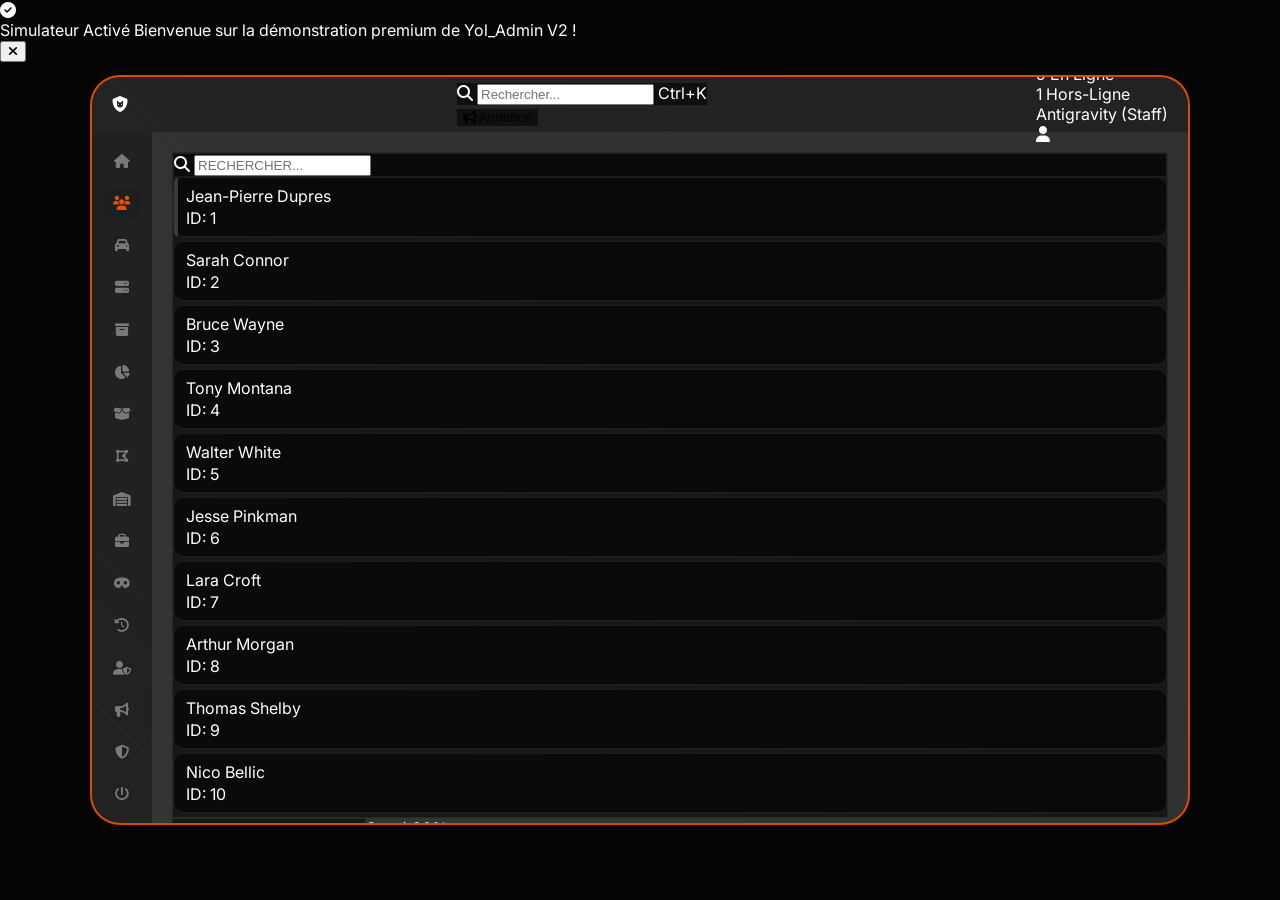
==== commit cb4cd4c9: "Update index.html" ====
--- a/index.html
+++ b/index.html
@@ -96,9 +96,9 @@
             display: flex; 
             flex-direction: column; 
             overflow: hidden; 
-            -webkit-backdrop-filter: blur(16px) !important;
-            backdrop-filter: blur(16px) !important;
-            box-shadow: 0 25px 60px rgba(0, 0, 0, 0.9), 0 0 40px rgba(240, 76, 0, 0.08) !important;
+            -webkit-backdrop-filter: none !important;
+            backdrop-filter: none !important;
+            box-shadow: none !important;
             pointer-events: auto;
             transition: all 0.4s cubic-bezier(0.4, 0, 0.2, 1);
             position: relative;
@@ -613,7 +613,7 @@
         select:focus {
             border-color: rgba(255, 255, 255, 0.35) !important;
             outline: none !important;
-            box-shadow: 0 0 15px rgba(59, 59, 59, 0.15) !important;
+            box-shadow: none !important;
         }
 
         select option {
@@ -646,7 +646,7 @@
             border: var(--premium-border);
             z-index: 301; 
             border-radius: 24px;
-            box-shadow: 0 0 50px rgba(0,0,0,0.5);
+            box-shadow: none;
         }
         .boss-tab-panel { display: none; }
         .boss-tab-panel.active { display: block; animation: fadeIn 0.3s ease; }
@@ -662,7 +662,7 @@
             color: #ffffff; 
             background: rgba(240, 76, 0, 0.2); 
             border-color: rgba(240, 76, 0, 0.4);
-            box-shadow: 0 0 20px rgba(240, 76, 0, 0.15); 
+            box-shadow: none;
         }
         .boss-input { 
             background: rgba(0,0,0,0.3); 
@@ -673,8 +673,8 @@
         }
         .boss-input:focus { 
             border-color: rgba(255, 255, 255, 0.35); 
-            background: rgba(0,0,0,0.5); 
-            box-shadow: 0 0 15px rgba(255, 255, 255, 0.05); 
+            background: rgba(0,0,0,0.5);
+            box-shadow: none;
         }
         
         .boss-card {
@@ -693,10 +693,10 @@
             background: var(--grad);
             color: #ffffff; font-weight: 900; text-transform: uppercase;
             letter-spacing: 0.05em; border-radius: 14px;
-            transition: all 0.3s; box-shadow: 0 4px 15px rgba(245, 158, 11, 0.3);
+            transition: all 0.3s; box-shadow: none;
             border: none;
         }
-        .btn-boss-primary:hover { transform: scale(1.02); box-shadow: 0 6px 20px rgba(245, 158, 11, 0.4); filter: brightness(1.1); }
+        .btn-boss-primary:hover { transform: scale(1.02); box-shadow: none; filter: brightness(1.1); }
 
         /* CONTEXT MENU SYSTEM */
         #context-menu-wrapper {
@@ -709,7 +709,7 @@
             display: none;
             flex-direction: column;
             gap: 6px;
-            box-shadow: 0 20px 60px rgba(0,0,0,0.6);
+            box-shadow: none;
         }
         .context-item {
             padding: 10px 16px;
@@ -1156,7 +1156,7 @@
         .perms-modal-backdrop {
             position: absolute; inset: 0;
             background: rgba(0,0,0,0.6);
-            backdrop-filter: blur(2px);
+            backdrop-filter: none;
         }
         .perms-modal-box {
             position: relative;
@@ -1164,7 +1164,7 @@
             background: rgba(15,15,15,0.98);
             border: 1px solid rgba(255,255,255,0.12);
             border-radius: 12px;
-            box-shadow: 0 20px 60px rgba(0,0,0,0.6);
+            box-shadow: none;
             overflow: hidden;
             animation: permsModalIn 0.15s ease-out;
         }
@@ -1201,38 +1201,52 @@
         .perms-modal.danger #perms-modal-ok { background: rgba(244,63,94,0.9); }
         .perms-modal.danger #perms-modal-ok:hover { background: rgba(244,63,94,1); }
     </style>
-
-    <style>
-        body {
-            background: #050505 !important;
-            overflow-y: auto !important;
-            height: auto !important;
-            width: 100% !important;
-            display: block !important;
-            color: #fff !important;
-            user-select: text !important;
-            margin: 0;
-            padding: 0;
-        }
-        /* Custom scrollbar pour le preview */
-        body::-webkit-scrollbar {
-            display: block !important;
-            width: 10px;
-        }
-        body::-webkit-scrollbar-track {
-            background: #050505;
-        }
-        body::-webkit-scrollbar-thumb {
-            background: #252528;
-            border-radius: 5px;
-            border: 2px solid #050505;
-        }
-        body::-webkit-scrollbar-thumb:hover {
-            background: #a855f7;
-        }
-    </style>
+
+    <style>
+        body {
+            background: #050505 !important;
+            overflow-y: auto !important;
+            height: auto !important;
+            width: 100% !important;
+            display: block !important;
+            color: #fff !important;
+            user-select: text !important;
+            margin: 0;
+            padding: 0;
+        }
+        /* Custom scrollbar pour le preview */
+        body::-webkit-scrollbar {
+            display: block !important;
+            width: 10px;
+        }
+        body::-webkit-scrollbar-track {
+            background: #050505;
+        }
+        body::-webkit-scrollbar-thumb {
+            background: #252528;
+            border-radius: 5px;
+            border: 2px solid #050505;
+        }
+        body::-webkit-scrollbar-thumb:hover {
+            background: #a855f7;
+        }
+
+        /* Demo backdrop (iframe / GitHub Pages only — FiveM NUI reste transparent) */
+        #demo-backdrop {
+            display: none;
+            position: fixed;
+            inset: 16px;
+            background: url('bg.jpg') center/cover no-repeat #050505;
+            border-radius: 24px;
+            z-index: 0;
+            pointer-events: none;
+        }
+        body.demo-mode #demo-backdrop { display: block; }
+        body.demo-mode { background: transparent !important; }
+    </style>
 </head>
 <body>
+    <div id="demo-backdrop"></div>
     <div id="main-wrapper">
         <div id="admin-panel" class="admin-wrap hidden">
         <!-- TOP BAR -->
@@ -2824,10 +2838,10 @@
         };
     </script>
     <!-- script.js non requis en standalone -->
-    <script>
-// ==========================================
-// Yol_Admin V2 — APP.JS (INLINE)
-// ==========================================
+    <script>
+// ==========================================
+// Yol_Admin V2 — APP.JS (INLINE)
+// ==========================================
 // app.js - Global Logic
 const defaultLocales = {
     "admin_menu": "Menu Admin",
@@ -5311,514 +5325,514 @@
     }
 };
 
-
+
 </script>
-    <script>
-// ==========================================
-// Yol_Admin V2 — PERMISSIONS.JS (INLINE)
-// ==========================================
-// =====================================================================
-// Yol_Admin — UI Permissions (CSS natif, sans dépendance Tailwind)
-// Communique avec server/permissions.lua via NUI callbacks
-// =====================================================================
-(function () {
-    const RES = (typeof GetParentResourceName === 'function') ? GetParentResourceName() : 'Yol_Admin';
-
-    const state = {
-        snapshot: null,
-        selectedGroup: null,
-        activeSubtab: 'perms',
-        canManage: false,
-        fetchRequested: false,
-        fetchTimeoutId: null,
-    };
-
-    // ---- Helpers ----
-    function post(endpoint, data) {
-        return fetch(`https://${RES}/${endpoint}`, {
-            method: 'POST',
-            headers: { 'Content-Type': 'application/json' },
-            body: JSON.stringify(data || {})
-        }).catch((err) => {
-            console.warn('[Perms] POST', endpoint, 'failed', err);
-        });
-    }
-    function $(id) { return document.getElementById(id); }
-    function escapeHtml(s) {
-        return String(s == null ? '' : s).replace(/[&<>"']/g, c => ({
-            '&': '&amp;', '<': '&lt;', '>': '&gt;', '"': '&quot;', "'": '&#39;'
-        }[c]));
-    }
-    function showToast(text, type) {
-        if (window.showNotification) window.showNotification(text, type || 'info');
-        console.log('[Perms]', type || 'info', text);
-    }
-
-    // ---- Modal custom (remplace confirm/prompt natifs qui bloquent la NUI CEF) ----
-    // openModal({ title, body, danger, icon, withInput, placeholder, okLabel, onOk, onCancel })
-    function openModal(opts) {
-        opts = opts || {};
-        const modal = $('perms-modal');
-        if (!modal) {
-            // Fallback ultime si le modal n'est pas dans le DOM
-            if (window.confirm(opts.body || 'Confirmer ?')) {
-                if (opts.onOk) opts.onOk(opts.withInput ? '' : true);
-            }
-            return;
-        }
-        $('perms-modal-title').textContent = opts.title || 'Confirmation';
-        $('perms-modal-body').innerHTML = opts.body || '';
-        const iconEl = $('perms-modal-icon');
-        iconEl.className = 'fa-solid ' + (opts.icon || (opts.danger ? 'fa-triangle-exclamation' : 'fa-circle-question'));
-        modal.classList.toggle('danger', !!opts.danger);
-
-        const inputWrap = $('perms-modal-input-wrap');
-        const input = $('perms-modal-input');
-        if (opts.withInput) {
-            inputWrap.style.display = 'block';
-            input.value = opts.defaultValue || '';
-            input.placeholder = opts.placeholder || '';
-            setTimeout(() => input.focus(), 50);
-        } else {
-            inputWrap.style.display = 'none';
-        }
-
-        const okBtn = $('perms-modal-ok');
-        const cancelBtn = $('perms-modal-cancel');
-        okBtn.textContent = opts.okLabel || 'Confirmer';
-
-        function close() {
-            modal.style.display = 'none';
-            okBtn.onclick = null;
-            cancelBtn.onclick = null;
-            input.onkeydown = null;
-        }
-        okBtn.onclick = () => {
-            const val = opts.withInput ? input.value : true;
-            close();
-            if (opts.onOk) opts.onOk(val);
-        };
-        cancelBtn.onclick = () => {
-            close();
-            if (opts.onCancel) opts.onCancel();
-        };
-        input.onkeydown = (e) => {
-            if (e.key === 'Enter') okBtn.click();
-            else if (e.key === 'Escape') cancelBtn.click();
-        };
-
-        modal.style.display = 'flex';
-    }
-
-    function showState(which) {
-        const loading = $('perms-loading');
-        const error   = $('perms-error');
-        const body    = $('perms-body');
-        if (loading) loading.style.display = (which === 'loading') ? 'flex' : 'none';
-        if (error)   error.style.display   = (which === 'error')   ? 'flex' : 'none';
-        if (body)    body.style.display    = (which === 'body')    ? 'grid' : 'none';
-    }
-
-    // ---- Fetch avec retry / timeout ----
-    function fetchSnapshot() {
-        showState('loading');
-        state.fetchRequested = true;
-        if (state.fetchTimeoutId) clearTimeout(state.fetchTimeoutId);
-        // Si pas de réponse en 4s, on bascule en erreur
-        state.fetchTimeoutId = setTimeout(() => {
-            if (!state.snapshot) {
-                showState('error');
-                console.warn('[Perms] Aucun snapshot reçu après 4s — vérifie le serveur Lua.');
-            }
-        }, 4000);
-        post('perms:fetch', {});
-    }
-    window.YolPermsRefetch = fetchSnapshot;
-
-    // ---- Rendu liste des groupes ----
-    function renderGroupsList() {
-        const list = $('perms-groups-list');
-        const count = $('perms-groups-count');
-        if (!list || !state.snapshot) return;
-        list.innerHTML = '';
-        const groups = state.snapshot.groups || [];
-        if (count) count.textContent = groups.length;
-
-        if (groups.length === 0) {
-            list.innerHTML = `
-                <div class="perms-empty-state">
-                    <i class="fa-solid fa-folder-open"></i>
-                    Aucun groupe<br><span style="opacity:.6">Clique sur « Nouveau groupe »</span>
-                </div>`;
-            return;
-        }
-
-        groups.forEach(g => {
-            const isActive = (g.name === state.selectedGroup);
-            const row = document.createElement('div');
-            row.className = 'perms-group-row' + (isActive ? ' active' : '');
-            row.style.borderLeftColor = g.color || '#F04C00';
-            row.innerHTML = `
-                <div class="perms-group-row-top">
-                    <span class="perms-group-label" style="color:${escapeHtml(g.color || '#F04C00')}">
-                        ${escapeHtml(g.label)}
-                        ${g.is_system ? '<span class="perms-group-sys-badge">Sys</span>' : ''}
-                    </span>
-                    <span class="perms-group-priority">P${g.priority}</span>
-                </div>
-                <div class="perms-group-row-bottom">
-                    <span class="perms-group-name">${escapeHtml(g.name)}</span>
-                    <span class="perms-group-stats">
-                        <span title="Permissions"><i class="fa-solid fa-key"></i> ${(g.perms || []).length}</span>
-                        <span title="Utilisateurs"><i class="fa-solid fa-users"></i> ${g.user_count || 0}</span>
-                        ${g.parent_group ? `<span title="Hérite de"><i class="fa-solid fa-arrow-up"></i> ${escapeHtml(g.parent_group)}</span>` : ''}
-                    </span>
-                </div>
-            `;
-            row.addEventListener('click', () => {
-                state.selectedGroup = g.name;
-                renderGroupsList();
-                renderDetail();
-            });
-            list.appendChild(row);
-        });
-    }
-
-    // ---- Rendu détail ----
-    function renderDetail() {
-        const empty = $('perms-detail-empty');
-        const detail = $('perms-detail');
-        if (!state.snapshot || !state.selectedGroup) {
-            if (empty) empty.style.display = 'flex';
-            if (detail) detail.style.display = 'none';
-            return;
-        }
-        const g = (state.snapshot.groups || []).find(x => x.name === state.selectedGroup);
-        if (!g) { state.selectedGroup = null; return renderDetail(); }
-
-        if (empty) empty.style.display = 'none';
-        if (detail) detail.style.display = 'flex';
-
-        // Header
-        $('perms-detail-color').style.background = g.color || '#F04C00';
-        $('perms-detail-label').value = g.label || '';
-        $('perms-detail-name').textContent = g.name;
-        $('perms-detail-system').style.display = g.is_system ? 'inline-block' : 'none';
-        $('perms-detail-color-input').value = g.color || '#F04C00';
-        $('perms-detail-priority').value = g.priority || 0;
-
-        // Parent select
-        const parentSel = $('perms-detail-parent');
-        parentSel.innerHTML = '<option value="">— Aucun —</option>';
-        (state.snapshot.groups || []).forEach(og => {
-            if (og.name === g.name) return;
-            const opt = document.createElement('option');
-            opt.value = og.name;
-            opt.textContent = og.label + ' (' + og.name + ')';
-            if (og.name === g.parent_group) opt.selected = true;
-            parentSel.appendChild(opt);
-        });
-        parentSel.disabled = !!g.is_system;
-
-        // Subtab buttons
-        document.querySelectorAll('.perms-subtab').forEach(btn => {
-            const isAct = btn.dataset.subtab === state.activeSubtab;
-            btn.classList.toggle('perms-subtab-active', isAct);
-        });
-
-        $('perms-detail-perms-count').textContent = (g.perms || []).length;
-        $('perms-detail-users-count').textContent = (g.users || []).length;
-
-        // Utilise classes .active (le CSS gère display) plutôt que style inline
-        const subPerms = $('perms-subtab-perms');
-        const subUsers = $('perms-subtab-users');
-        if (subPerms) {
-            subPerms.classList.toggle('active', state.activeSubtab === 'perms');
-            subPerms.style.removeProperty('display');
-        }
-        if (subUsers) {
-            subUsers.classList.toggle('active', state.activeSubtab === 'users');
-            subUsers.style.removeProperty('display');
-        }
-
-        if (state.activeSubtab === 'perms') renderPermissions(g);
-        else renderUsers(g);
-
-        $('perms-detail-delete').style.display = g.is_system ? 'none' : 'inline-flex';
-    }
-
-    // ---- Rendu permissions par catégorie ----
-    function renderPermissions(g) {
-        const wrap = $('perms-subtab-perms');
-        wrap.innerHTML = '';
-        const catalog = state.snapshot.catalog || [];
-        const ownedSet = new Set(g.perms || []);
-        const hasWildAll = ownedSet.has('*');
-
-        if (catalog.length === 0) {
-            wrap.innerHTML = '<div class="perms-empty-state"><i class="fa-solid fa-circle-info"></i>Catalogue de permissions vide.</div>';
-            return;
-        }
-
-        catalog.forEach(cat => {
-            const items = cat.items || [];
-            const ownedCount = items.filter(i => ownedSet.has(i.key) || (hasWildAll && i.key !== '*')).length;
-
-            const card = document.createElement('div');
-            card.className = 'perms-cat-card';
-
-            const header = document.createElement('div');
-            header.className = 'perms-cat-header';
-            header.innerHTML = `
-                <span class="perms-cat-title">
-                    <i class="fa-solid ${escapeHtml(cat.icon || 'fa-folder')}"></i>
-                    ${escapeHtml(cat.category)}
-                </span>
-                <span class="perms-cat-count">${ownedCount} / ${items.length}</span>
-            `;
-            card.appendChild(header);
-
-            const grid = document.createElement('div');
-            grid.className = 'perms-cat-grid';
-            items.forEach(item => {
-                const checked = ownedSet.has(item.key) || (hasWildAll && item.key !== '*');
-                const row = document.createElement('label');
-                row.className = 'perms-check-row' + (checked ? ' perms-checked' : '');
-                row.innerHTML = `
-                    <input type="checkbox" data-perm="${escapeHtml(item.key)}" ${checked ? 'checked' : ''}>
-                    <div class="perms-check-info">
-                        <div class="perms-check-label">
-                            ${escapeHtml(item.label)}
-                            ${item.critical ? '<i class="fa-solid fa-triangle-exclamation perms-critical" title="Permission sensible"></i>' : ''}
-                        </div>
-                        <div class="perms-check-key">${escapeHtml(item.key)}</div>
-                    </div>
-                `;
-                const cb = row.querySelector('input');
-                cb.addEventListener('change', () => {
-                    row.classList.toggle('perms-checked', cb.checked);
-                    post('perms:togglePerm', {
-                        group: g.name,
-                        perm: item.key,
-                        enable: cb.checked
-                    });
-                    // Mise à jour locale du compteur de header
-                    const newCnt = grid.querySelectorAll('input:checked').length;
-                    header.querySelector('.perms-cat-count').textContent = newCnt + ' / ' + items.length;
-                });
-                grid.appendChild(row);
-            });
-            card.appendChild(grid);
-            wrap.appendChild(card);
-        });
-    }
-
-    // ---- Rendu users ----
-    function renderUsers(g) {
-        const list = $('perms-users-list');
-        list.innerHTML = '';
-        const users = g.users || [];
-        if (users.length === 0) {
-            list.innerHTML = `
-                <div class="perms-empty-state">
-                    <i class="fa-solid fa-user-slash"></i>
-                    Aucun utilisateur assigné
-                </div>`;
-            return;
-        }
-        users.forEach(u => {
-            const row = document.createElement('div');
-            row.className = 'perms-user-row';
-            const name = (u.firstname || u.lastname) ? (u.firstname + ' ' + u.lastname).trim() : 'Inconnu';
-            row.innerHTML = `
-                <div class="perms-user-info">
-                    <i class="fa-solid fa-user-shield" style="color:${escapeHtml(g.color || '#F04C00')}"></i>
-                    <div>
-                        <div class="perms-user-name">${escapeHtml(name)}</div>
-                        <div class="perms-user-lic">${escapeHtml(u.license)}</div>
-                    </div>
-                </div>
-                <button class="perms-user-unassign" data-lic="${escapeHtml(u.license)}">
-                    <i class="fa-solid fa-xmark"></i> Retirer
-                </button>
-            `;
-            row.querySelector('.perms-user-unassign').addEventListener('click', () => {
-                openModal({
-                    title: 'Retirer du groupe',
-                    body: 'Retirer <strong>' + escapeHtml(name) + '</strong> du groupe <strong>' + escapeHtml(g.label) + '</strong> ?',
-                    icon: 'fa-user-minus',
-                    danger: true,
-                    okLabel: 'Retirer',
-                    onOk: () => {
-                        post('perms:unassignUser', { license: u.license, group: g.name });
-                    }
-                });
-            });
-            list.appendChild(row);
-        });
-    }
-
-    // ---- Bindings ----
-    function bindUI() {
-        document.querySelectorAll('.perms-subtab').forEach(btn => {
-            btn.addEventListener('click', () => {
-                state.activeSubtab = btn.dataset.subtab;
-                renderDetail();
-            });
-        });
-
-        const refresh = $('perms-refresh');
-        if (refresh) refresh.addEventListener('click', () => {
-            fetchSnapshot();
-            showToast('Permissions rechargées', 'info');
-        });
-
-        const newGroup = $('perms-new-group');
-        if (newGroup) newGroup.addEventListener('click', () => {
-            openModal({
-                title: 'Nouveau groupe',
-                body: 'Nom technique du groupe (a-z, 0-9, _). Exemple : <code>helper</code>',
-                icon: 'fa-circle-plus',
-                withInput: true,
-                placeholder: 'modo, admin, helper…',
-                okLabel: 'Suivant',
-                onOk: (name) => {
-                    name = (name || '').trim().toLowerCase();
-                    if (!name) return;
-                    if (!/^[a-z0-9_]+$/.test(name)) {
-                        showToast('Nom invalide (a-z, 0-9, _)', 'error');
-                        return;
-                    }
-                    // 2e modal pour le label
-                    openModal({
-                        title: 'Label du groupe',
-                        body: 'Nom affiché dans l\'UI :',
-                        icon: 'fa-tag',
-                        withInput: true,
-                        defaultValue: name.charAt(0).toUpperCase() + name.slice(1),
-                        placeholder: 'Modérateur, Administrateur…',
-                        okLabel: 'Créer',
-                        onOk: (label) => {
-                            label = (label || '').trim() || name;
-                            post('perms:createGroup', { name, label, color: '#F04C00', priority: 0, parent: null });
-                        }
-                    });
-                }
-            });
-        });
-
-        const save = $('perms-detail-save');
-        if (save) save.addEventListener('click', () => {
-            if (!state.selectedGroup) return;
-            post('perms:updateGroup', {
-                name: state.selectedGroup,
-                fields: {
-                    label: $('perms-detail-label').value.trim(),
-                    color: $('perms-detail-color-input').value,
-                    priority: parseInt($('perms-detail-priority').value, 10) || 0,
-                    parent_group: $('perms-detail-parent').value || null,
-                }
-            });
-            showToast('Groupe enregistré', 'success');
-            setTimeout(fetchSnapshot, 200);
-        });
-
-        const colorInput = $('perms-detail-color-input');
-        if (colorInput) colorInput.addEventListener('input', e => {
-            $('perms-detail-color').style.background = e.target.value;
-        });
-
-        const del = $('perms-detail-delete');
-        if (del) del.addEventListener('click', () => {
-            if (!state.selectedGroup) return;
-            const g = (state.snapshot && state.snapshot.groups || []).find(x => x.name === state.selectedGroup);
-            const label = g ? g.label : state.selectedGroup;
-            openModal({
-                title: 'Supprimer le groupe',
-                body: 'Supprimer définitivement le groupe <strong>' + escapeHtml(label) + '</strong> ?<br>' +
-                      '<span style="color:rgba(255,255,255,0.5);font-size:11px">Tous les utilisateurs assignés seront retirés. Action irréversible.</span>',
-                icon: 'fa-trash',
-                danger: true,
-                okLabel: 'Supprimer',
-                onOk: () => {
-                    post('perms:deleteGroup', { name: state.selectedGroup });
-                    state.selectedGroup = null;
-                    // Re-render immédiat pour cacher le détail, le snapshot du serveur arrivera ensuite
-                    renderDetail();
-                    // Force un fetch pour récup la nouvelle liste (au cas où le serveur ne push pas)
-                    setTimeout(fetchSnapshot, 300);
-                }
-            });
-        });
-
-        const assignBtn = $('perms-assign-btn');
-        if (assignBtn) assignBtn.addEventListener('click', () => {
-            if (!state.selectedGroup) return;
-            let v = ($('perms-assign-input').value || '').trim();
-            if (!v) return;
-            // Format accepté : ID numérique | license:xxx | discord:xxx | steam:xxx | fivem:xxx | xbl:xxx | live:xxx
-            if (!/^(\d+|[a-z]+:.+)$/i.test(v)) {
-                showToast('Format invalide. Ex : 5, license:abc, discord:1234…', 'error');
-                return;
-            }
-            // Heuristique : un ID purement numérique > 10 chiffres = Discord snowflake (17-19 chiffres)
-            // Les IDs joueur FiveM/GTA sont des entiers max ~1024 (toujours < 10000)
-            if (/^\d+$/.test(v) && v.length > 10) {
-                v = 'discord:' + v;
-                showToast('ID Discord détecté → préfixé automatiquement avec discord:', 'info');
-            }
-            post('perms:assignUser', { identifier: v, group: state.selectedGroup });
-            $('perms-assign-input').value = '';
-        });
-
-        const assignInput = $('perms-assign-input');
-        if (assignInput) assignInput.addEventListener('keypress', e => {
-            if (e.key === 'Enter') $('perms-assign-btn').click();
-        });
-
-        // Auto-fetch quand on clique sur le nav-icon
-        const navIcon = document.querySelector('[data-tab="tab-permissions"]');
-        if (navIcon) navIcon.addEventListener('click', () => {
-            setTimeout(fetchSnapshot, 80);
-        });
-    }
-
-    // ---- Messages serveur ----
-    window.addEventListener('message', (event) => {
-        const data = event.data || {};
-
-        if (data.type === 'YOL_PERMS_SNAPSHOT') {
-            state.snapshot = data.snapshot;
-            state.canManage = !!(data.snapshot && data.snapshot.canManage);
-            if (state.fetchTimeoutId) { clearTimeout(state.fetchTimeoutId); state.fetchTimeoutId = null; }
-            showState('body');
-            renderGroupsList();
-            renderDetail();
-            console.log('[Perms] Snapshot reçu :', (state.snapshot.groups || []).length, 'groupes');
-        }
-
-        if (data.type === 'YOL_PERMS_RESULT') {
-            const r = data.result || {};
-            if (!r.ok) showToast('Erreur ' + r.action + ' : ' + (r.err || ''), 'error');
-        }
-
-        // Quand le menu admin s'ouvre, on précharge en arrière-plan
-        if (data.type === 'SHOW_MENU') {
-            setTimeout(fetchSnapshot, 300);
-        }
-    });
-
-    // ---- Boot ----
-    function boot() {
-        if (!$('tab-permissions')) return setTimeout(boot, 200);
-        bindUI();
-        // Pre-fetch immédiat (sera relancé au SHOW_MENU)
-        setTimeout(fetchSnapshot, 200);
-    }
-    if (document.readyState === 'loading') document.addEventListener('DOMContentLoaded', boot);
-    else boot();
-})();
-
+    <script>
+// ==========================================
+// Yol_Admin V2 — PERMISSIONS.JS (INLINE)
+// ==========================================
+// =====================================================================
+// Yol_Admin — UI Permissions (CSS natif, sans dépendance Tailwind)
+// Communique avec server/permissions.lua via NUI callbacks
+// =====================================================================
+(function () {
+    const RES = (typeof GetParentResourceName === 'function') ? GetParentResourceName() : 'Yol_Admin';
+
+    const state = {
+        snapshot: null,
+        selectedGroup: null,
+        activeSubtab: 'perms',
+        canManage: false,
+        fetchRequested: false,
+        fetchTimeoutId: null,
+    };
+
+    // ---- Helpers ----
+    function post(endpoint, data) {
+        return fetch(`https://${RES}/${endpoint}`, {
+            method: 'POST',
+            headers: { 'Content-Type': 'application/json' },
+            body: JSON.stringify(data || {})
+        }).catch((err) => {
+            console.warn('[Perms] POST', endpoint, 'failed', err);
+        });
+    }
+    function $(id) { return document.getElementById(id); }
+    function escapeHtml(s) {
+        return String(s == null ? '' : s).replace(/[&<>"']/g, c => ({
+            '&': '&amp;', '<': '&lt;', '>': '&gt;', '"': '&quot;', "'": '&#39;'
+        }[c]));
+    }
+    function showToast(text, type) {
+        if (window.showNotification) window.showNotification(text, type || 'info');
+        console.log('[Perms]', type || 'info', text);
+    }
+
+    // ---- Modal custom (remplace confirm/prompt natifs qui bloquent la NUI CEF) ----
+    // openModal({ title, body, danger, icon, withInput, placeholder, okLabel, onOk, onCancel })
+    function openModal(opts) {
+        opts = opts || {};
+        const modal = $('perms-modal');
+        if (!modal) {
+            // Fallback ultime si le modal n'est pas dans le DOM
+            if (window.confirm(opts.body || 'Confirmer ?')) {
+                if (opts.onOk) opts.onOk(opts.withInput ? '' : true);
+            }
+            return;
+        }
+        $('perms-modal-title').textContent = opts.title || 'Confirmation';
+        $('perms-modal-body').innerHTML = opts.body || '';
+        const iconEl = $('perms-modal-icon');
+        iconEl.className = 'fa-solid ' + (opts.icon || (opts.danger ? 'fa-triangle-exclamation' : 'fa-circle-question'));
+        modal.classList.toggle('danger', !!opts.danger);
+
+        const inputWrap = $('perms-modal-input-wrap');
+        const input = $('perms-modal-input');
+        if (opts.withInput) {
+            inputWrap.style.display = 'block';
+            input.value = opts.defaultValue || '';
+            input.placeholder = opts.placeholder || '';
+            setTimeout(() => input.focus(), 50);
+        } else {
+            inputWrap.style.display = 'none';
+        }
+
+        const okBtn = $('perms-modal-ok');
+        const cancelBtn = $('perms-modal-cancel');
+        okBtn.textContent = opts.okLabel || 'Confirmer';
+
+        function close() {
+            modal.style.display = 'none';
+            okBtn.onclick = null;
+            cancelBtn.onclick = null;
+            input.onkeydown = null;
+        }
+        okBtn.onclick = () => {
+            const val = opts.withInput ? input.value : true;
+            close();
+            if (opts.onOk) opts.onOk(val);
+        };
+        cancelBtn.onclick = () => {
+            close();
+            if (opts.onCancel) opts.onCancel();
+        };
+        input.onkeydown = (e) => {
+            if (e.key === 'Enter') okBtn.click();
+            else if (e.key === 'Escape') cancelBtn.click();
+        };
+
+        modal.style.display = 'flex';
+    }
+
+    function showState(which) {
+        const loading = $('perms-loading');
+        const error   = $('perms-error');
+        const body    = $('perms-body');
+        if (loading) loading.style.display = (which === 'loading') ? 'flex' : 'none';
+        if (error)   error.style.display   = (which === 'error')   ? 'flex' : 'none';
+        if (body)    body.style.display    = (which === 'body')    ? 'grid' : 'none';
+    }
+
+    // ---- Fetch avec retry / timeout ----
+    function fetchSnapshot() {
+        showState('loading');
+        state.fetchRequested = true;
+        if (state.fetchTimeoutId) clearTimeout(state.fetchTimeoutId);
+        // Si pas de réponse en 4s, on bascule en erreur
+        state.fetchTimeoutId = setTimeout(() => {
+            if (!state.snapshot) {
+                showState('error');
+                console.warn('[Perms] Aucun snapshot reçu après 4s — vérifie le serveur Lua.');
+            }
+        }, 4000);
+        post('perms:fetch', {});
+    }
+    window.YolPermsRefetch = fetchSnapshot;
+
+    // ---- Rendu liste des groupes ----
+    function renderGroupsList() {
+        const list = $('perms-groups-list');
+        const count = $('perms-groups-count');
+        if (!list || !state.snapshot) return;
+        list.innerHTML = '';
+        const groups = state.snapshot.groups || [];
+        if (count) count.textContent = groups.length;
+
+        if (groups.length === 0) {
+            list.innerHTML = `
+                <div class="perms-empty-state">
+                    <i class="fa-solid fa-folder-open"></i>
+                    Aucun groupe<br><span style="opacity:.6">Clique sur « Nouveau groupe »</span>
+                </div>`;
+            return;
+        }
+
+        groups.forEach(g => {
+            const isActive = (g.name === state.selectedGroup);
+            const row = document.createElement('div');
+            row.className = 'perms-group-row' + (isActive ? ' active' : '');
+            row.style.borderLeftColor = g.color || '#F04C00';
+            row.innerHTML = `
+                <div class="perms-group-row-top">
+                    <span class="perms-group-label" style="color:${escapeHtml(g.color || '#F04C00')}">
+                        ${escapeHtml(g.label)}
+                        ${g.is_system ? '<span class="perms-group-sys-badge">Sys</span>' : ''}
+                    </span>
+                    <span class="perms-group-priority">P${g.priority}</span>
+                </div>
+                <div class="perms-group-row-bottom">
+                    <span class="perms-group-name">${escapeHtml(g.name)}</span>
+                    <span class="perms-group-stats">
+                        <span title="Permissions"><i class="fa-solid fa-key"></i> ${(g.perms || []).length}</span>
+                        <span title="Utilisateurs"><i class="fa-solid fa-users"></i> ${g.user_count || 0}</span>
+                        ${g.parent_group ? `<span title="Hérite de"><i class="fa-solid fa-arrow-up"></i> ${escapeHtml(g.parent_group)}</span>` : ''}
+                    </span>
+                </div>
+            `;
+            row.addEventListener('click', () => {
+                state.selectedGroup = g.name;
+                renderGroupsList();
+                renderDetail();
+            });
+            list.appendChild(row);
+        });
+    }
+
+    // ---- Rendu détail ----
+    function renderDetail() {
+        const empty = $('perms-detail-empty');
+        const detail = $('perms-detail');
+        if (!state.snapshot || !state.selectedGroup) {
+            if (empty) empty.style.display = 'flex';
+            if (detail) detail.style.display = 'none';
+            return;
+        }
+        const g = (state.snapshot.groups || []).find(x => x.name === state.selectedGroup);
+        if (!g) { state.selectedGroup = null; return renderDetail(); }
+
+        if (empty) empty.style.display = 'none';
+        if (detail) detail.style.display = 'flex';
+
+        // Header
+        $('perms-detail-color').style.background = g.color || '#F04C00';
+        $('perms-detail-label').value = g.label || '';
+        $('perms-detail-name').textContent = g.name;
+        $('perms-detail-system').style.display = g.is_system ? 'inline-block' : 'none';
+        $('perms-detail-color-input').value = g.color || '#F04C00';
+        $('perms-detail-priority').value = g.priority || 0;
+
+        // Parent select
+        const parentSel = $('perms-detail-parent');
+        parentSel.innerHTML = '<option value="">— Aucun —</option>';
+        (state.snapshot.groups || []).forEach(og => {
+            if (og.name === g.name) return;
+            const opt = document.createElement('option');
+            opt.value = og.name;
+            opt.textContent = og.label + ' (' + og.name + ')';
+            if (og.name === g.parent_group) opt.selected = true;
+            parentSel.appendChild(opt);
+        });
+        parentSel.disabled = !!g.is_system;
+
+        // Subtab buttons
+        document.querySelectorAll('.perms-subtab').forEach(btn => {
+            const isAct = btn.dataset.subtab === state.activeSubtab;
+            btn.classList.toggle('perms-subtab-active', isAct);
+        });
+
+        $('perms-detail-perms-count').textContent = (g.perms || []).length;
+        $('perms-detail-users-count').textContent = (g.users || []).length;
+
+        // Utilise classes .active (le CSS gère display) plutôt que style inline
+        const subPerms = $('perms-subtab-perms');
+        const subUsers = $('perms-subtab-users');
+        if (subPerms) {
+            subPerms.classList.toggle('active', state.activeSubtab === 'perms');
+            subPerms.style.removeProperty('display');
+        }
+        if (subUsers) {
+            subUsers.classList.toggle('active', state.activeSubtab === 'users');
+            subUsers.style.removeProperty('display');
+        }
+
+        if (state.activeSubtab === 'perms') renderPermissions(g);
+        else renderUsers(g);
+
+        $('perms-detail-delete').style.display = g.is_system ? 'none' : 'inline-flex';
+    }
+
+    // ---- Rendu permissions par catégorie ----
+    function renderPermissions(g) {
+        const wrap = $('perms-subtab-perms');
+        wrap.innerHTML = '';
+        const catalog = state.snapshot.catalog || [];
+        const ownedSet = new Set(g.perms || []);
+        const hasWildAll = ownedSet.has('*');
+
+        if (catalog.length === 0) {
+            wrap.innerHTML = '<div class="perms-empty-state"><i class="fa-solid fa-circle-info"></i>Catalogue de permissions vide.</div>';
+            return;
+        }
+
+        catalog.forEach(cat => {
+            const items = cat.items || [];
+            const ownedCount = items.filter(i => ownedSet.has(i.key) || (hasWildAll && i.key !== '*')).length;
+
+            const card = document.createElement('div');
+            card.className = 'perms-cat-card';
+
+            const header = document.createElement('div');
+            header.className = 'perms-cat-header';
+            header.innerHTML = `
+                <span class="perms-cat-title">
+                    <i class="fa-solid ${escapeHtml(cat.icon || 'fa-folder')}"></i>
+                    ${escapeHtml(cat.category)}
+                </span>
+                <span class="perms-cat-count">${ownedCount} / ${items.length}</span>
+            `;
+            card.appendChild(header);
+
+            const grid = document.createElement('div');
+            grid.className = 'perms-cat-grid';
+            items.forEach(item => {
+                const checked = ownedSet.has(item.key) || (hasWildAll && item.key !== '*');
+                const row = document.createElement('label');
+                row.className = 'perms-check-row' + (checked ? ' perms-checked' : '');
+                row.innerHTML = `
+                    <input type="checkbox" data-perm="${escapeHtml(item.key)}" ${checked ? 'checked' : ''}>
+                    <div class="perms-check-info">
+                        <div class="perms-check-label">
+                            ${escapeHtml(item.label)}
+                            ${item.critical ? '<i class="fa-solid fa-triangle-exclamation perms-critical" title="Permission sensible"></i>' : ''}
+                        </div>
+                        <div class="perms-check-key">${escapeHtml(item.key)}</div>
+                    </div>
+                `;
+                const cb = row.querySelector('input');
+                cb.addEventListener('change', () => {
+                    row.classList.toggle('perms-checked', cb.checked);
+                    post('perms:togglePerm', {
+                        group: g.name,
+                        perm: item.key,
+                        enable: cb.checked
+                    });
+                    // Mise à jour locale du compteur de header
+                    const newCnt = grid.querySelectorAll('input:checked').length;
+                    header.querySelector('.perms-cat-count').textContent = newCnt + ' / ' + items.length;
+                });
+                grid.appendChild(row);
+            });
+            card.appendChild(grid);
+            wrap.appendChild(card);
+        });
+    }
+
+    // ---- Rendu users ----
+    function renderUsers(g) {
+        const list = $('perms-users-list');
+        list.innerHTML = '';
+        const users = g.users || [];
+        if (users.length === 0) {
+            list.innerHTML = `
+                <div class="perms-empty-state">
+                    <i class="fa-solid fa-user-slash"></i>
+                    Aucun utilisateur assigné
+                </div>`;
+            return;
+        }
+        users.forEach(u => {
+            const row = document.createElement('div');
+            row.className = 'perms-user-row';
+            const name = (u.firstname || u.lastname) ? (u.firstname + ' ' + u.lastname).trim() : 'Inconnu';
+            row.innerHTML = `
+                <div class="perms-user-info">
+                    <i class="fa-solid fa-user-shield" style="color:${escapeHtml(g.color || '#F04C00')}"></i>
+                    <div>
+                        <div class="perms-user-name">${escapeHtml(name)}</div>
+                        <div class="perms-user-lic">${escapeHtml(u.license)}</div>
+                    </div>
+                </div>
+                <button class="perms-user-unassign" data-lic="${escapeHtml(u.license)}">
+                    <i class="fa-solid fa-xmark"></i> Retirer
+                </button>
+            `;
+            row.querySelector('.perms-user-unassign').addEventListener('click', () => {
+                openModal({
+                    title: 'Retirer du groupe',
+                    body: 'Retirer <strong>' + escapeHtml(name) + '</strong> du groupe <strong>' + escapeHtml(g.label) + '</strong> ?',
+                    icon: 'fa-user-minus',
+                    danger: true,
+                    okLabel: 'Retirer',
+                    onOk: () => {
+                        post('perms:unassignUser', { license: u.license, group: g.name });
+                    }
+                });
+            });
+            list.appendChild(row);
+        });
+    }
+
+    // ---- Bindings ----
+    function bindUI() {
+        document.querySelectorAll('.perms-subtab').forEach(btn => {
+            btn.addEventListener('click', () => {
+                state.activeSubtab = btn.dataset.subtab;
+                renderDetail();
+            });
+        });
+
+        const refresh = $('perms-refresh');
+        if (refresh) refresh.addEventListener('click', () => {
+            fetchSnapshot();
+            showToast('Permissions rechargées', 'info');
+        });
+
+        const newGroup = $('perms-new-group');
+        if (newGroup) newGroup.addEventListener('click', () => {
+            openModal({
+                title: 'Nouveau groupe',
+                body: 'Nom technique du groupe (a-z, 0-9, _). Exemple : <code>helper</code>',
+                icon: 'fa-circle-plus',
+                withInput: true,
+                placeholder: 'modo, admin, helper…',
+                okLabel: 'Suivant',
+                onOk: (name) => {
+                    name = (name || '').trim().toLowerCase();
+                    if (!name) return;
+                    if (!/^[a-z0-9_]+$/.test(name)) {
+                        showToast('Nom invalide (a-z, 0-9, _)', 'error');
+                        return;
+                    }
+                    // 2e modal pour le label
+                    openModal({
+                        title: 'Label du groupe',
+                        body: 'Nom affiché dans l\'UI :',
+                        icon: 'fa-tag',
+                        withInput: true,
+                        defaultValue: name.charAt(0).toUpperCase() + name.slice(1),
+                        placeholder: 'Modérateur, Administrateur…',
+                        okLabel: 'Créer',
+                        onOk: (label) => {
+                            label = (label || '').trim() || name;
+                            post('perms:createGroup', { name, label, color: '#F04C00', priority: 0, parent: null });
+                        }
+                    });
+                }
+            });
+        });
+
+        const save = $('perms-detail-save');
+        if (save) save.addEventListener('click', () => {
+            if (!state.selectedGroup) return;
+            post('perms:updateGroup', {
+                name: state.selectedGroup,
+                fields: {
+                    label: $('perms-detail-label').value.trim(),
+                    color: $('perms-detail-color-input').value,
+                    priority: parseInt($('perms-detail-priority').value, 10) || 0,
+                    parent_group: $('perms-detail-parent').value || null,
+                }
+            });
+            showToast('Groupe enregistré', 'success');
+            setTimeout(fetchSnapshot, 200);
+        });
+
+        const colorInput = $('perms-detail-color-input');
+        if (colorInput) colorInput.addEventListener('input', e => {
+            $('perms-detail-color').style.background = e.target.value;
+        });
+
+        const del = $('perms-detail-delete');
+        if (del) del.addEventListener('click', () => {
+            if (!state.selectedGroup) return;
+            const g = (state.snapshot && state.snapshot.groups || []).find(x => x.name === state.selectedGroup);
+            const label = g ? g.label : state.selectedGroup;
+            openModal({
+                title: 'Supprimer le groupe',
+                body: 'Supprimer définitivement le groupe <strong>' + escapeHtml(label) + '</strong> ?<br>' +
+                      '<span style="color:rgba(255,255,255,0.5);font-size:11px">Tous les utilisateurs assignés seront retirés. Action irréversible.</span>',
+                icon: 'fa-trash',
+                danger: true,
+                okLabel: 'Supprimer',
+                onOk: () => {
+                    post('perms:deleteGroup', { name: state.selectedGroup });
+                    state.selectedGroup = null;
+                    // Re-render immédiat pour cacher le détail, le snapshot du serveur arrivera ensuite
+                    renderDetail();
+                    // Force un fetch pour récup la nouvelle liste (au cas où le serveur ne push pas)
+                    setTimeout(fetchSnapshot, 300);
+                }
+            });
+        });
+
+        const assignBtn = $('perms-assign-btn');
+        if (assignBtn) assignBtn.addEventListener('click', () => {
+            if (!state.selectedGroup) return;
+            let v = ($('perms-assign-input').value || '').trim();
+            if (!v) return;
+            // Format accepté : ID numérique | license:xxx | discord:xxx | steam:xxx | fivem:xxx | xbl:xxx | live:xxx
+            if (!/^(\d+|[a-z]+:.+)$/i.test(v)) {
+                showToast('Format invalide. Ex : 5, license:abc, discord:1234…', 'error');
+                return;
+            }
+            // Heuristique : un ID purement numérique > 10 chiffres = Discord snowflake (17-19 chiffres)
+            // Les IDs joueur FiveM/GTA sont des entiers max ~1024 (toujours < 10000)
+            if (/^\d+$/.test(v) && v.length > 10) {
+                v = 'discord:' + v;
+                showToast('ID Discord détecté → préfixé automatiquement avec discord:', 'info');
+            }
+            post('perms:assignUser', { identifier: v, group: state.selectedGroup });
+            $('perms-assign-input').value = '';
+        });
+
+        const assignInput = $('perms-assign-input');
+        if (assignInput) assignInput.addEventListener('keypress', e => {
+            if (e.key === 'Enter') $('perms-assign-btn').click();
+        });
+
+        // Auto-fetch quand on clique sur le nav-icon
+        const navIcon = document.querySelector('[data-tab="tab-permissions"]');
+        if (navIcon) navIcon.addEventListener('click', () => {
+            setTimeout(fetchSnapshot, 80);
+        });
+    }
+
+    // ---- Messages serveur ----
+    window.addEventListener('message', (event) => {
+        const data = event.data || {};
+
+        if (data.type === 'YOL_PERMS_SNAPSHOT') {
+            state.snapshot = data.snapshot;
+            state.canManage = !!(data.snapshot && data.snapshot.canManage);
+            if (state.fetchTimeoutId) { clearTimeout(state.fetchTimeoutId); state.fetchTimeoutId = null; }
+            showState('body');
+            renderGroupsList();
+            renderDetail();
+            console.log('[Perms] Snapshot reçu :', (state.snapshot.groups || []).length, 'groupes');
+        }
+
+        if (data.type === 'YOL_PERMS_RESULT') {
+            const r = data.result || {};
+            if (!r.ok) showToast('Erreur ' + r.action + ' : ' + (r.err || ''), 'error');
+        }
+
+        // Quand le menu admin s'ouvre, on précharge en arrière-plan
+        if (data.type === 'SHOW_MENU') {
+            setTimeout(fetchSnapshot, 300);
+        }
+    });
+
+    // ---- Boot ----
+    function boot() {
+        if (!$('tab-permissions')) return setTimeout(boot, 200);
+        bindUI();
+        // Pre-fetch immédiat (sera relancé au SHOW_MENU)
+        setTimeout(fetchSnapshot, 200);
+    }
+    if (document.readyState === 'loading') document.addEventListener('DOMContentLoaded', boot);
+    else boot();
+})();
+
 </script>
     <script>
         // Déclarations DOM déplacées dans app.js
@@ -7629,7 +7643,7 @@
     <!-- QUICK MENU (INSERT key) — panneau droite, mouvement libre  -->
     <!--  -->
     <div id="quick-menu" style="position:fixed; top:50%; right:16px; transform:translateY(-50%); display:none; z-index:999998; width:220px; pointer-events:auto;">
-        <div style="background: var(--premium-gradient) !important; border: var(--premium-border) !important; border-radius: 14px; padding: 16px; box-shadow: 0 30px 60px rgba(0,0,0,0.7);">
+        <div style="background: var(--premium-gradient) !important; border: var(--premium-border) !important; border-radius: 14px; padding: 16px; box-shadow: none;">
             <div style="display:flex; justify-content:space-between; align-items:center; margin-bottom:14px;">
                 <div>
                     <div id="qm-staff-name" style="font-size:8px; color:rgba(240, 76, 0,0.6); text-transform:uppercase; letter-spacing:0.25em; font-weight: 800;">Staff</div>
@@ -8813,861 +8827,871 @@
             <svg width="6" height="6" viewBox="0 0 6 6" class="text-white/30 fill-current"><path d="M6 0v6H0z"/></svg>
         </div>
     </div>
-
-    <!-- STANDALONE INTERACTIVE SIMULATOR (MOCK API) -->
-    <script>
-        // Custom premium toast notification system
-        const showMockToast = (title, message, type = 'success') => {
-            let container = document.getElementById('mock-toast-container');
-            if (!container) {
-                container = document.createElement('div');
-                container.id = 'mock-toast-container';
-                container.className = 'absolute bottom-6 right-6 z-[100000] flex flex-col gap-3 max-w-sm w-full pointer-events-none';
-                const demoContainer = document.getElementById('interactive-demo-container') || document.body;
-                demoContainer.appendChild(container);
-            }
-
-            const toast = document.createElement('div');
-            toast.className = 'pointer-events-auto transform translate-y-4 opacity-0 transition-all duration-300 bg-black/80 backdrop-blur-md border rounded-2xl p-4 flex gap-3 shadow-2xl';
-            
-            let borderStyle = 'border-orange-500/30';
-            let iconColor = 'text-[#F04C00]';
-            let icon = 'fa-circle-check';
-            let bgGradient = 'bg-gradient-to-r from-orange-600/10 to-amber-500/10';
-
-            if (type === 'danger' || type === 'error') {
-                borderStyle = 'border-rose-500/30';
-                iconColor = 'text-rose-500';
-                icon = 'fa-circle-xmark';
-                bgGradient = 'bg-gradient-to-r from-rose-600/10 to-pink-500/10';
-            } else if (type === 'warning') {
-                borderStyle = 'border-amber-500/30';
-                iconColor = 'text-amber-500';
-                icon = 'fa-triangle-exclamation';
-                bgGradient = 'bg-gradient-to-r from-amber-600/10 to-yellow-500/10';
-            } else if (type === 'info') {
-                borderStyle = 'border-blue-500/30';
-                iconColor = 'text-blue-400';
-                icon = 'fa-circle-info';
-                bgGradient = 'bg-gradient-to-r from-blue-600/10 to-indigo-500/10';
-            }
-
-            toast.className += ' ' + borderStyle + ' ' + bgGradient;
-
-            toast.innerHTML = `
-                <div class="flex-shrink-0 text-lg ${iconColor}">
-                    <i class="fa-solid ${icon}"></i>
-                </div>
-                <div class="flex-1 flex flex-col gap-0.5">
-                    <span class="text-[10px] font-black text-white uppercase tracking-wider">${title}</span>
-                    <span class="text-[9px] font-medium text-white/60 leading-normal">${message}</span>
-                </div>
-                <button class="flex-shrink-0 text-[10px] text-white/20 hover:text-white transition-colors self-start" onclick="this.parentElement.remove()">
-                    <i class="fa-solid fa-xmark"></i>
-                </button>
-            `;
-
-            container.appendChild(toast);
-
-            // Trigger animation
-            setTimeout(() => {
-                toast.classList.remove('translate-y-4', 'opacity-0');
-            }, 10);
-
-            // Auto remove
-            setTimeout(() => {
-                toast.classList.add('opacity-0', 'scale-95');
-                setTimeout(() => {
-                    toast.remove();
-                }, 300);
-            }, 4000);
-        };
-
-        // Redefine window parent resource name fallback
-        window.GetParentResourceName = () => "Yol_Admin";
-
-        // MOCK DATA SYSTEM
-        let mockPlayers = [
-            { id: 1, name: "Jean-Pierre Dupres", online: true, job: "L.S.P.D (Officier)", group: "admin", ping: 12, health: 90, armor: 100, handcuffed: false, jailed: false, frozen: false, isDead: false, identifier: "license:jpdupres", license: "license:jpdupres", money: 5420, coords: { x: 420.0, y: -980.0, z: 30.0 }, pefclAccounts: [{ label: 'Compte Courant', number: 'PEF-8849-01', balance: 34500, isDefault: true }, { label: 'Livret A', number: 'PEF-8849-02', balance: 120000, isDefault: false }] },
-            { id: 2, name: "Sarah Connor", online: true, job: "S.A.M.U (Médecin)", group: "user", ping: 25, health: 100, armor: 0, handcuffed: false, jailed: false, frozen: false, isDead: false, identifier: "license:sconnor", license: "license:sconnor", money: 1200, coords: { x: 300.0, y: -1200.0, z: 25.0 }, pefclAccounts: [{ label: 'Compte Principal', number: 'PEF-1029-01', balance: 4500, isDefault: true }] },
-            { id: 3, name: "Bruce Wayne", online: true, job: "Concessionnaire (Patron)", group: "superadmin", ping: 5, health: 100, armor: 100, handcuffed: false, jailed: false, frozen: false, isDead: false, identifier: "license:bwayne", license: "license:bwayne", money: 1540000, coords: { x: -200.0, y: -600.0, z: 40.0 }, pefclAccounts: [{ label: 'Gotham Bank', number: 'PEF-0001-01', balance: 12450000, isDefault: true }, { label: 'Wayne Corp Secret', number: 'PEF-0001-02', balance: 85000000, isDefault: false }] },
-            { id: 4, name: "Tony Montana", online: true, job: "Chômeur", group: "user", ping: 42, health: 80, armor: 100, handcuffed: true, jailed: false, frozen: false, isDead: false, identifier: "license:tmontana", license: "license:tmontana", money: 250000, coords: { x: -1050.0, y: -850.0, z: 12.0 }, pefclAccounts: [{ label: 'Compte Offshore', number: 'PEF-9941-01', balance: 890000, isDefault: true }] },
-            { id: 5, name: "Walter White", online: true, job: "Chimiste", group: "user", ping: 18, health: 45, armor: 0, handcuffed: false, jailed: true, frozen: false, isDead: false, identifier: "license:wwhite", license: "license:wwhite", money: 737000, coords: { x: 800.0, y: 1200.0, z: 20.0 }, pefclAccounts: [{ label: 'A1 Carwash Compte', number: 'PEF-3384-01', balance: 540000, isDefault: true }] },
-            { id: 6, name: "Jesse Pinkman", online: true, job: "Chômeur", group: "user", ping: 32, health: 95, armor: 20, handcuffed: false, jailed: false, frozen: true, isDead: false, identifier: "license:jpinkman", license: "license:jpinkman", money: 8500, coords: { x: 780.0, y: 1210.0, z: 19.0 }, pefclAccounts: [{ label: 'Compte Personnel', number: 'PEF-5471-01', balance: 15400, isDefault: true }] },
-            { id: 7, name: "Lara Croft", online: true, job: "Archéologue", group: "user", ping: 15, health: 100, armor: 50, handcuffed: false, jailed: false, frozen: false, isDead: false, identifier: "license:lcroft", license: "license:lcroft", money: 95000, coords: { x: 1200.0, y: -1500.0, z: 45.0 }, pefclAccounts: [{ label: 'Croft Manor Safe', number: 'PEF-0007-01', balance: 1850000, isDefault: true }] },
-            { id: 8, name: "Arthur Morgan", online: true, job: "Chômeur", group: "user", ping: 48, health: 0, armor: 0, handcuffed: false, jailed: false, frozen: false, isDead: true, identifier: "license:amorgan", license: "license:amorgan", money: 150, coords: { x: -800.0, y: -100.0, z: 15.0 }, pefclAccounts: [{ label: 'Compte Collectif', number: 'PEF-1899-01', balance: 1250, isDefault: true }] },
-            { id: 9, name: "Thomas Shelby", online: true, job: "Brasseur", group: "admin", ping: 22, health: 85, armor: 40, handcuffed: false, jailed: false, frozen: false, isDead: false, identifier: "license:tshelby", license: "license:tshelby", money: 85000, coords: { x: 150.0, y: -1150.0, z: 28.0 }, pefclAccounts: [{ label: 'Shelby Company', number: 'PEF-1919-01', balance: 450000, isDefault: true }] },
-            { id: 10, name: "Nico Bellic", online: false, job: "Chauffeur de Taxi", group: "user", ping: 0, health: 100, armor: 0, handcuffed: false, jailed: false, frozen: false, isDead: false, identifier: "license:nbellic", license: "license:nbellic", money: 400, coords: { x: 500.0, y: -500.0, z: 10.0 }, pefclAccounts: [{ label: 'Liberty Bank', number: 'PEF-2008-01', balance: 1200, isDefault: true }] }
-        ];
-
-        let mockInventories = {
-            1: [
-                { name: "weapon_pistol", label: "Pistolet Combat", count: 1, slot: 1 },
-                { name: "ammo_9", label: "Munitions 9mm", count: 120, slot: 2 },
-                { name: "police_badge", label: "Insigne LSPD", count: 1, slot: 3 },
-                { name: "radio", label: "Radio Fréquence", count: 1, slot: 4 },
-                { name: "water", label: "Bouteille d'eau", count: 2, slot: 5 }
-            ],
-            2: [
-                { name: "medikit", label: "Kit de Secours", count: 5, slot: 1 },
-                { name: "bandage", label: "Bandage Stérile", count: 10, slot: 2 },
-                { name: "water", label: "Bouteille d'eau", count: 3, slot: 3 },
-                { name: "sandwich", label: "Sandwich Club", count: 2, slot: 4 }
-            ],
-            3: [
-                { name: "phone", label: "iPhone Pro Max", count: 1, slot: 1 },
-                { name: "cigar", label: "Cigare de Luxe", count: 10, slot: 2 },
-                { name: "water", label: "Bouteille d'eau", count: 5, slot: 3 },
-                { name: "rolex", label: "Montre de Luxe", count: 2, slot: 4 }
-            ],
-            4: [
-                { name: "weapon_assaultrifle", label: "Carabine d'Assaut", count: 1, slot: 1 },
-                { name: "ammo_556", label: "Munitions 5.56mm", count: 240, slot: 2 },
-                { name: "coke", label: "Sachet de Cocaïne", count: 48, slot: 3 },
-                { name: "lockpick", label: "Crochet de Serrure", count: 5, slot: 4 },
-                { name: "sandwich", label: "Sandwich Club", count: 1, slot: 5 }
-            ],
-            5: [
-                { name: "meth", label: "Méthamporphine Pure", count: 99, slot: 1 },
-                { name: "chemicals", label: "Produits Chimiques", count: 12, slot: 2 },
-                { name: "mask", label: "Masque Respiratoire", count: 1, slot: 3 },
-                { name: "sandwich", label: "Sandwich Club", count: 3, slot: 4 }
-            ],
-            6: [
-                { name: "weed", label: "Pochon de Cannabis", count: 15, slot: 1 },
-                { name: "lighter", label: "Briquet Zip", count: 1, slot: 2 },
-                { name: "lockpick", label: "Crochet", count: 2, slot: 3 }
-            ],
-            7: [
-                { name: "grappling_hook", label: "Grappin d'Escalade", count: 1, slot: 1 },
-                { name: "flashlight", label: "Lampe Torche Tactique", count: 1, slot: 2 },
-                { name: "bandage", label: "Bandage Stérile", count: 6, slot: 3 },
-                { name: "water", label: "Bouteille d'eau", count: 4, slot: 4 }
-            ]
-        };
-
-        let mockJobs = [
-            { name: 'police', label: 'Police Nationale' },
-            { name: 'ambulance', label: 'Urgences SAMU' },
-            { name: 'concessionnaire', label: 'Concessionnaire' },
-            { name: 'unemployed', label: 'Chômeur' }
-        ];
-
-        let mockItems = [
-            { name: 'bread', label: 'Pain' },
-            { name: 'water', label: "Bouteille d'eau" },
-            { name: 'weapon_pistol', label: 'Pistolet Combat' },
-            { name: 'weapon_assaultrifle', label: "Carabine d'Assaut" },
-            { name: 'lockpick', label: 'Crochet' },
-            { name: 'coke', label: 'Cocaïne' },
-            { name: 'meth', label: 'Méth' },
-            { name: 'medikit', label: 'Kit médical' },
-            { name: 'bandage', label: 'Bandage' }
-        ];
-
-        let mockEco = {
-            totalMoney: 2682970,
-            totalBank: 99615250,
-            totalBlack: 1540200,
-            topFortunes: [
-                { name: "Bruce Wayne", job: "Concessionnaire (Patron)", total: 97450000 },
-                { name: "Lara Croft", job: "Archéologue", total: 1945000 },
-                { name: "Walter White", job: "Chimiste", total: 1277000 },
-                { name: "Tony Montana", job: "Chômeur", total: 1140000 },
-                { name: "Thomas Shelby", job: "Brasseur", total: 535000 }
-            ],
-            transactions: [
-                { id: "TX-9042", date: "22/05/2026 18:42:15", from: "Wayne Corp", to: "Bruce Wayne", amount: 1500000 },
-                { id: "TX-8924", date: "22/05/2026 18:31:02", from: "Tony Montana", to: "Los Vagos", amount: 50000 },
-                { id: "TX-8811", date: "22/05/2026 18:15:44", from: "Thomas Shelby", to: "Garrison Pub", amount: 12500 },
-                { id: "TX-8740", date: "22/05/2026 17:59:12", from: "Sarah Connor", to: "LSPD (Amende)", amount: 1500 },
-                { id: "TX-8659", date: "22/05/2026 17:42:30", from: "Walter White", to: "Jesse Pinkman", amount: 18500 }
-            ]
-        };
-
-        let mockFleet = {
-            countOut: 5,
-            countTotal: 18,
-            mostUsedPlate: "LSPD 001",
-            avgHealth: 88,
-            vehicles: [
-                { plate: "LSPD 001", model: "cruiser (Police)", ownerName: "LSPD", status: "out", health: 95, netId: 101 },
-                { plate: "LSPD 002", model: "sheriff (Police)", ownerName: "LSPD", status: "out", health: 85, netId: 102 },
-                { plate: "LS 8824", model: "zentorno (Supercar)", ownerName: "Bruce Wayne", status: "garage", health: 100, netId: 103 },
-                { plate: "LS 1029", model: "journey (RV)", ownerName: "Walter White", status: "out", health: 62, netId: 104 },
-                { plate: "METH-MOBILE", model: "journey (RV)", ownerName: "Jesse Pinkman", status: "out", health: 48, netId: 105 },
-                { plate: "LS 0007", model: "db11 (Aston)", ownerName: "Lara Croft", status: "garage", health: 100, netId: 106 },
-                { plate: "PEAKY-1", model: "limousine", ownerName: "Thomas Shelby", status: "out", health: 90, netId: 107 },
-                { plate: "CIVIL-04", model: "sultan", ownerName: "Sarah Connor", status: "garage", health: 75, netId: 108 }
-            ]
-        };
-
-        let mockResources = [
-            { name: "es_extended", status: "started" },
-            { name: "ox_lib", status: "started" },
-            { name: "ox_inventory", status: "started" },
-            { name: "pefcl", status: "started" },
-            { name: "pefcl-esx", status: "started" },
-            { name: "ox_target", status: "started" },
-            { name: "Yol_Admin", status: "started" },
-            { name: "mGarage", status: "started" },
-            { name: "mVehicle", status: "started" },
-            { name: "esx_identity", status: "started" },
-            { name: "esx_policejob", status: "started" },
-            { name: "esx_ambulancejob", status: "started" },
-            { name: "vSync", status: "started" },
-            { name: "bob74_ipl", status: "started" },
-            { name: "screenshot-basic", status: "started" }
-        ];
-
-        let mockLogs = [
-            { id: 1, date: "18:45:10", author: "Antigravity", action: "OUVERTURE DU MENU", details: "Ouverture du Yol_Admin V2 Web Standalone Preview." },
-            { id: 2, date: "18:32:15", author: "LSPD System", action: "PEFCL TRANSACTION", details: "Officier Jean-Pierre Dupres a déposé $ 5,000 en banque (LSPD)." },
-            { id: 3, date: "18:14:02", author: "Yol_AntiCheat", action: "DETECTION TRICHE", details: "NoClip bloqué sur le joueur ID 4 (Tony Montana) - Flag nettoyé." },
-            { id: 4, date: "17:55:40", author: "System", action: "DEMARRAGE RESSOURCE", details: "Ressource mGarage redémarrée avec succès en 42ms." },
-            { id: 5, date: "17:42:01", author: "Admin Jean", action: "HEAL JOUEUR", details: "Sarah Connor (ID 2) a été soignée par l'administrateur." }
-        ];
-
-        let mockConfig = {
-            ui: {
-                PrimaryGradient: "#3B3B3B",
-                SecondaryGradient: "#3B3B3B",
-                OutlineColor: "rgba(240, 76, 0, 0.9)"
-            },
-            staffId: 1,
-            staffName: "Antigravity (Staff)",
-            staffCoords: { x: 215.0, y: -800.0, z: 30.0 },
-            staffHeading: 180.0,
-            locales: {
-                "admin_menu": "Menu Admin",
-                "error": "Erreur",
-                "success": "Succès",
-                "info": "Information",
-                "action_success": "L'action a été effectuée avec succès.",
-                "action_error": "Une erreur est survenue lors de l'action.",
-                "no_permission": "Vous n'avez pas la permission d'utiliser cette commande.",
-                "noclip_on": "Noclip Activé",
-                "noclip_off": "Noclip Désactivé",
-                "godmode_on": "Godmode Activé",
-                "godmode_off": "Godmode Désactivé",
-                "invisible_on": "Invisibilité Activée",
-                "invisible_off": "Invisibilité Désactivée",
-                "blips_on": "Blips Joueurs Activés",
-                "blips_off": "Blips Joueurs Désactivés",
-                "healed": "Soigné",
-                "armor_max": "Armure au max",
-                "coords_copied": "Coords copiées: %s",
-                "super_jump_on": "Super Jump Activé",
-                "super_jump_off": "Super Jump Désactivé",
-                "fast_run_on": "Fast Run Activé",
-                "fast_run_off": "Fast Run Désactivé",
-                "tp_map": "Téléporté sur la carte",
-                "veh_spawned": "Véhicule Spawn",
-                "model_invalid": "Modèle invalide",
-                "veh_repaired": "Véhicule réparé",
-                "veh_upgraded": "Véhicule amélioré au maximum",
-                "not_in_veh": "Vous n'êtes pas dans un véhicule",
-                "veh_deleted": "Véhicule supprimé",
-                "veh_flipped": "Véhicule retourné",
-                "veh_washed": "Véhicule lavé",
-                "veh_locked": "Véhicule verrouillé",
-                "veh_unlocked": "Véhicule déverrouillé",
-                "boost_activated": "BOOST!",
-                "plate_changed": "Plaque changée",
-                "engine_on": "Moteur allumé",
-                "engine_off": "Moteur éteint",
-                "tags_on": "Tags Activés",
-                "tags_off": "Tags Désactivés",
-                "dialog_announce": "Annonce Serveur",
-                "dialog_message": "Message",
-                "dialog_unban": "Unban Joueur",
-                "dialog_identifier": "Identifier (license:xxx)",
-                "dialog_give_item": "Give Item",
-                "dialog_select_item": "Sélectionner Item",
-                "dialog_amount": "Montant",
-                "dialog_set_job": "Set Job",
-                "dialog_select_job": "Sélectionner Job",
-                "dialog_grade": "Grade",
-                "dialog_warn_player": "Warn Joueur",
-                "dialog_reason": "Raison",
-                "dialog_ban_player": "Ban Joueur",
-                "dialog_duration": "Durée (ex: 1d, perm)",
-                "dialog_kick_player": "Kick Joueur",
-                "dialog_set_money": "Set Argent",
-                "dialog_give_money": "Give Argent",
-                "dialog_remove_money": "Remove Argent",
-                "dialog_type": "Type",
-                "dialog_set_model": "Set Modèle Joueur",
-                "dialog_model_name": "Modèle (ex: mp_m_freemode_01)",
-                "dialog_give_weapon": "Give Arme",
-                "dialog_select_weapon": "Sélectionner Arme",
-                "dialog_ammo": "Munitions",
-                "dialog_jail_player": "Jail Joueur",
-                "dialog_time_min": "Durée (minutes)",
-                "dialog_set_coords": "Set Coords",
-                "dialog_set_group": "Set Groupe",
-                "dialog_slap_player": "Slap Joueur",
-                "dialog_damage": "Dégâts",
-                "dialog_send_message": "Envoyer Message",
-                "dialog_spawn_veh": "Spawn Véhicule",
-                "dialog_change_plate": "Changer Plaque",
-                "dialog_new_plate": "Nouvelle Plaque (8 chars max)",
-                "ui_dashboard": "Tableau de Bord",
-                "ui_players": "Joueurs",
-                "ui_server": "Serveur",
-                "ui_vehicles": "Véhicules",
-                "ui_logs": "Logs",
-                "ui_settings": "Paramètres",
-                "ui_search": "Rechercher...",
-                "ui_online": "En Ligne",
-                "ui_offline": "Hors Ligne",
-                "ui_actions": "Actions",
-                "ui_inventory": "Inventaire",
-                "ui_stats": "Statistiques",
-                "ui_kick": "Kick",
-                "ui_ban": "Bannir",
-                "ui_warn": "Warn",
-                "ui_revive": "Réanimer",
-                "ui_heal": "Soigner",
-                "ui_goto": "Aller à",
-                "ui_bring": "Ramener",
-                "ui_freeze": "Freeze",
-                "ui_spectate": "Spectateur",
-                "ui_needs": "Besoins",
-                "ui_kill": "Kill",
-                "ui_infos": "Infos",
-                "ui_signal_live": "SIGNAL LIVE...",
-                "ui_select_player": "SÉLECTIONNEZ UN JOUEUR",
-                "ui_no_job": "Sans emploi",
-                "ui_no_players_found": "Aucun joueur trouvé",
-                "ui_pin": "Epingler",
-                "ui_map": "Carte",
-                "ui_my_actions": "Mes Actions",
-                "ui_global_actions": "Actions Globales",
-                "ui_time": "Heure",
-                "ui_weather": "Météo",
-                "ui_player_management:":"Gestion des joueurs",
-                "ui_quick_actions": "Actions rapides sur",
-                "ui_staff_notes": "Notes Staff",
-                "ui_add_note": "Ajouter une note...",
-                "ui_states": "États",
-                "ui_administration": "Administration",
-                "ui_current_vehicle": "Véhicule Actuel",
-                "ui_owned_vehicles": "Véhicules Possédés",
-                "ui_server_management": "Gestion Serveur",
-                "ui_scripts_management": "Gestion des Scripts",
-                "ui_staff_logs": "Logs Staff",
-                "ui_scripts": "Scripts",
-                "ui_heal_action": "Soigner",
-                "ui_slap": "Gifle",
-                "ui_cuff": "Menotter",
-                "ui_ragdoll": "Ragdoll",
-                "ui_coords": "Coords",
-                "ui_return": "Retour",
-                "ui_teleport": "Téléportation",
-                "ui_economy": "Économie",
-                "ui_give_item": "Donner Item",
-                "ui_give_weapon": "Donner Arme",
-                "ui_remove_weapons": "Retirer Armes",
-                "ui_clear_inventory": "Vider Sac",
-                "ui_set_money": "Définir Argent",
-                "ui_give_money": "Donner Argent",
-                "ui_remove_money": "Retirer Argent",
-                "ui_set_job": "Modifier Métier",
-                "ui_set_group": "Modifier Groupe",
-                "ui_set_gang": "Modifier Gang",
-                "ui_set_model": "Modifier Modèle",
-                "ui_spectate": "Specter",
-                "ui_jail": "Jail",
-                "ui_repair": "Réparer",
-                "ui_wash": "Laver",
-                "ui_delete": "Supprimer",
-                "ui_flip": "Retourner",
-                "ui_engine": "Moteur",
-                "ui_plate": "Plaque",
-                "ui_lock": "Verrou",
-                "ui_boost": "Boost",
-                "ui_w_sun": "SOLEIL",
-                "ui_w_clear": "CLAIR",
-                "ui_w_clouds": "NUAGES",
-                "ui_w_overcast": "COUVERT",
-                "ui_w_rain": "PLUIE",
-                "ui_w_thunder": "ORAGE",
-                "ui_w_fog": "BROUILLARD",
-                "ui_w_snow": "NEIGE",
-                "ui_yes": "OUI",
-                "ui_no": "NON",
-                "ui_handcuffed": "Menotté",
-                "ui_in_jail": "Prison",
-                "ui_announce": "Annonce",
-                "ui_announce_sent": "Annonce envoyée !",
-                "ui_announce_msg": "Message de l'annonce",
-                "ui_type_msg": "Tapez votre message ici...",
-                "ui_loading_fleet": "Chargement de la flotte...",
-                "ui_no_logs_found": "Aucun log trouvé",
-                "ui_no_vehicles_registered": "Aucun véhicule enregistré",
-                "ui_coords_copied": "Coordonnées copiées !",
-                "ui_noclip": "Noclip",
-                "ui_godmode": "Godmode",
-                "ui_invisible": "Invisible",
-                "ui_my_coords": "Mes Coords",
-                "ui_bring_all": "Bring All",
-                "ui_heal_all": "Heal All",
-                "ui_revive_all": "Revive All",
-                "ui_clear_area": "Clear Area",
-                "ui_status": "Statut",
-                "ui_active": "Actif",
-                "ui_format": "Format",
-                "ui_close": "Fermer",
-                "ui_health": "Vie",
-                "ui_armor": "Armure",
-                "ui_job": "Métier",
-                "ui_group": "Grade",
-                "ui_ping": "Ping",
-                "ui_inventaire": "Sac à dos"
-            },
-            gangs: [
-                { name: 'ballas', label: 'The Ballas' },
-                { name: 'vagos', label: 'Los Santos Vagos' },
-                { name: 'families', label: 'The Families' },
-                { name: 'marabunta', label: 'Marabunta Grande' }
-            ]
-        };
-
-        // INTERCEPT WINDOW FETCH
-        window.originalFetch = window.fetch;
-        window.fetch = function (url, options) {
-            if (typeof url === 'string' && url.includes('Yol_Admin/')) {
-                const action = url.substring(url.indexOf('Yol_Admin/') + 10);
-                let body = {};
-                try {
-                    if (options && options.body) {
-                        body = JSON.parse(options.body);
-                    }
-                } catch (e) {
-                }
-
-                console.log(`[Standalone Mock API] Intercepted Fetch: ${action}`, body);
-
-                let responseData = { status: 'ok' };
-
-                if (action === 'closeMenu') {
-                    showMockToast("Console Yol_Admin", "Fermeture du menu d'administration.", "info");
-                    setTimeout(() => {
-                        window.postMessage({ type: 'HIDE_MENU' }, '*');
-                    }, 500);
-                }
-                
-                else if (action === 'get_eco_data') {
-                    setTimeout(() => {
-                        window.postMessage({ type: 'UPDATE_ECO', data: mockEco }, '*');
-                    }, 50);
-                    responseData = mockEco;
-                }
-                
-                else if (action === 'get_fleet_data') {
-                    setTimeout(() => {
-                        window.postMessage({ type: 'UPDATE_FLEET', data: mockFleet }, '*');
-                    }, 50);
-                    responseData = mockFleet;
-                }
-                
-                else if (action === 'get_player_inventory') {
-                    const targetId = body.target;
-                    const items = mockInventories[targetId] || [];
-                    setTimeout(() => {
-                        window.postMessage({ type: 'UPDATE_INVENTORY', items: items }, '*');
-                    }, 50);
-                    responseData = { status: 'success', items: items };
-                }
-                
-                else if (action === 'remove_inventory_item') {
-                    const targetId = body.target;
-                    const itemName = body.item;
-                    const slot = body.slot;
-                    
-                    if (mockInventories[targetId]) {
-                        const idx = mockInventories[targetId].findIndex(i => i.name === itemName && i.slot === slot);
-                        if (idx !== -1) {
-                            const item = mockInventories[targetId][idx];
-                            showMockToast("Inventaire modifié", `Retrait de ${item.count}x ${item.label} (ID: ${targetId}).`, "warning");
-                            mockInventories[targetId].splice(idx, 1);
-                        }
-                    }
-                    
-                    const newItems = mockInventories[targetId] || [];
-                    setTimeout(() => {
-                        window.postMessage({ type: 'UPDATE_INVENTORY', items: newItems }, '*');
-                        const targetPlayer = mockPlayers.find(p => p.id == targetId);
-                        addMockLog("ITEM RETIRÉ", `Retrait de l'item ${itemName} du sac de ${targetPlayer ? targetPlayer.name : 'Joueur'}`);
-                    }, 100);
-                    responseData = { status: 'success', items: newItems };
-                }
-                
-                else if (action === 'give_item_to_staff') {
-                    const itemName = body.item;
-                    showMockToast("Octroi d'objet", `Vous vous êtes octroyé l'item: ${itemName} (ox_inventory).`, "success");
-                    addMockLog("ITEM GIVE", `L'administrateur s'est octroyé 1x ${itemName} via l'inventaire.`);
-                }
-                
-                else if (action === 'manual_ac_ban') {
-                    const target = body.target;
-                    const reason = body.reason;
-                    const method = body.method;
-                    showMockToast("AntiCheat YolAdmin", `Sanction appliquée sur ${target} ! Méthode: ${method.toUpperCase()}`, "danger");
-                    addMockLog("AC BAN MANUEL", `Sanction de ${target} pour: ${reason} (Méthode: ${method})`);
-                }
-                
-                else if (action === 'clear_ac_flags') {
-                    const targetId = body.targetId;
-                    showMockToast("AntiCheat YolAdmin", `Drapeaux de triche nettoyés pour le joueur ID ${targetId}.`, "success");
-                    addMockLog("AC CLEAN", `Nettoyage des flags du joueur ID ${targetId}.`);
-                }
-                
-                else if (action === 'resource_action') {
-                    const resName = body.resource;
-                    const resAct = body.action;
-                    
-                    const res = mockResources.find(r => r.name === resName);
-                    if (res) {
-                        if (resAct === 'start' || resAct === 'restart') {
-                            res.status = 'started';
-                            showMockToast("Gestion Ressources", `Ressource ${resName} démarrée avec succès.`, "success");
-                        } else {
-                            res.status = 'stopped';
-                            showMockToast("Gestion Ressources", `Ressource ${resName} arrêtée.`, "warning");
-                        }
-                        addMockLog("RESSOURCE ACTION", `Ressource ${resName} - Action: ${resAct.toUpperCase()}`);
-                    }
-                    
-                    setTimeout(() => {
-                        window.postMessage({ type: 'SHOW_MENU', config: mockConfig, players: mockPlayers, jobs: mockJobs, items: mockItems, logs: mockLogs, resources: mockResources }, '*');
-                    }, 100);
-                }
-                
-                else if (action === 'action') {
-                    const type = body.type;
-                    const act = body.action;
-                    const targetId = body.target;
-                    const targetPlayer = mockPlayers.find(p => p.id == targetId);
-                    
-                    if (type === 'player') {
-                        if (act === 'kick') {
-                            showMockToast("Modération", `${targetPlayer ? targetPlayer.name : 'Joueur'} a été kické avec succès du serveur.`, "warning");
-                            mockPlayers = mockPlayers.filter(p => p.id != targetId);
-                            addMockLog("JOUEUR KICK", `${targetPlayer ? targetPlayer.name : 'Joueur'} (ID ${targetId}) a été kické par le staff.`);
-                            
-                            setTimeout(() => {
-                                window.postMessage({ type: 'SHOW_MENU', config: mockConfig, players: mockPlayers, jobs: mockJobs, items: mockItems, logs: mockLogs, resources: mockResources }, '*');
-                            }, 200);
-                        }
-                        
-                        else if (act === 'ban') {
-                            showMockToast("Sanction Lourde", `${targetPlayer ? targetPlayer.name : 'Joueur'} a été BANNI définitivement (BDD).`, "danger");
-                            mockPlayers = mockPlayers.filter(p => p.id != targetId);
-                            addMockLog("JOUEUR BANNI", `${targetPlayer ? targetPlayer.name : 'Joueur'} (ID ${targetId}) a été banni.`);
-                            
-                            setTimeout(() => {
-                                window.postMessage({ type: 'SHOW_MENU', config: mockConfig, players: mockPlayers, jobs: mockJobs, items: mockItems, logs: mockLogs, resources: mockResources }, '*');
-                            }, 200);
-                        }
-                        
-                        else if (act === 'goto') {
-                            showMockToast("Téléportation", `Téléportation vers le joueur ${targetPlayer ? targetPlayer.name : 'ID ' + targetId}...`, "info");
-                            addMockLog("TELEPORT GOTO", `L'administrateur s'est TP sur ${targetPlayer ? targetPlayer.name : 'ID ' + targetId}.`);
-                        }
-                        
-                        else if (act === 'bring') {
-                            showMockToast("Téléportation", `Téléportation du joueur ${targetPlayer ? targetPlayer.name : 'ID ' + targetId} sur vous.`, "info");
-                            addMockLog("TELEPORT BRING", `L'administrateur a bring le joueur ${targetPlayer ? targetPlayer.name : 'ID ' + targetId}.`);
-                            if (targetPlayer) {
-                                targetPlayer.coords = { x: -200.0, y: -600.0, z: 40.0 };
-                            }
-                        }
-                        
-                        else if (act === 'freeze') {
-                            if (targetPlayer) {
-                                targetPlayer.frozen = !targetPlayer.frozen;
-                                showMockToast("Modération", `${targetPlayer.name} est maintenant ${targetPlayer.frozen ? 'GELÉ' : 'LIBÉRÉ'}.`, "info");
-                                addMockLog("JOUEUR FREEZE", `${targetPlayer.name} a été ${targetPlayer.frozen ? 'gelé' : 'dégelé'}.`);
-                                
-                                setTimeout(() => {
-                                    window.postMessage({ type: 'SHOW_MENU', config: mockConfig, players: mockPlayers, jobs: mockJobs, items: mockItems, logs: mockLogs, resources: mockResources }, '*');
-                                }, 100);
-                            }
-                        }
-                        
-                        else if (act === 'handcuff') {
-                            if (targetPlayer) {
-                                targetPlayer.handcuffed = !targetPlayer.handcuffed;
-                                showMockToast("Modération", `${targetPlayer.name} est maintenant ${targetPlayer.handcuffed ? 'MENOTTÉ' : 'DÉMENOTTÉ'}.`, "info");
-                                addMockLog("JOUEUR MENOTTÉ", `${targetPlayer.name} a été ${targetPlayer.handcuffed ? 'menotté' : 'démenotté'}.`);
-                                
-                                setTimeout(() => {
-                                    window.postMessage({ type: 'SHOW_MENU', config: mockConfig, players: mockPlayers, jobs: mockJobs, items: mockItems, logs: mockLogs, resources: mockResources }, '*');
-                                }, 100);
-                            }
-                        }
-                        
-                        else if (act === 'jail') {
-                            if (targetPlayer) {
-                                targetPlayer.jailed = !targetPlayer.jailed;
-                                showMockToast("Modération", `${targetPlayer.name} est maintenant ${targetPlayer.jailed ? 'EN PRISON' : 'LIBÉRÉ DE PRISON'}.`, "warning");
-                                addMockLog("JOUEUR PRISON", `${targetPlayer.name} a été ${targetPlayer.jailed ? 'mis en prison' : 'libéré de prison'}.`);
-                                
-                                setTimeout(() => {
-                                    window.postMessage({ type: 'SHOW_MENU', config: mockConfig, players: mockPlayers, jobs: mockJobs, items: mockItems, logs: mockLogs, resources: mockResources }, '*');
-                                }, 100);
-                            }
-                        }
-                        
-                        else if (act === 'revive') {
-                            if (targetPlayer) {
-                                targetPlayer.isDead = false;
-                                targetPlayer.health = 100;
-                                showMockToast("Santé & Médical", `${targetPlayer.name} a été RÉANIMÉ avec succès.`, "success");
-                                addMockLog("JOUEUR REVIVE", `${targetPlayer.name} a été réanimé.`);
-                                
-                                setTimeout(() => {
-                                    window.postMessage({ type: 'SHOW_MENU', config: mockConfig, players: mockPlayers, jobs: mockJobs, items: mockItems, logs: mockLogs, resources: mockResources }, '*');
-                                }, 100);
-                            }
-                        }
-                        
-                        else if (act === 'heal') {
-                            if (targetPlayer) {
-                                targetPlayer.health = 100;
-                                showMockToast("Santé & Médical", `${targetPlayer.name} a été SOIGNÉ (100% HP).`, "success");
-                                addMockLog("JOUEUR SOIGNÉ", `${targetPlayer.name} a été soigné.`);
-                                
-                                setTimeout(() => {
-                                    window.postMessage({ type: 'SHOW_MENU', config: mockConfig, players: mockPlayers, jobs: mockJobs, items: mockItems, logs: mockLogs, resources: mockResources }, '*');
-                                }, 100);
-                            }
-                        }
-                        
-                        else if (act === 'pip_start') {
-                            showMockToast("Spectate Vidéo", "Initialisation de la liaison PiP...", "info");
-                            setTimeout(() => {
-                                window.postMessage({ type: 'START_ADMIN_PIP', target: targetId }, '*');
-                            }, 200);
-                        }
-                        
-                        else if (act === 'pip_stop') {
-                            showMockToast("Spectate Vidéo", "Liaison PiP interrompue.", "info");
-                            setTimeout(() => {
-                                window.postMessage({ type: 'STOP_SCREEN_SHARE', adminId: 1 }, '*');
-                            }, 100);
-                        }
-                    }
-                    
-                    else if (type === 'server') {
-                        if (act === 'delete_all_vehicles') {
-                            showMockToast("Nettoyage Serveur", "Tous les véhicules vides et non occupés ont été supprimés.", "warning");
-                            addMockLog("CLEAN VEHICULES", "Nettoyage général de tous les véhicules par l'administrateur.");
-                            mockFleet.countOut = 0;
-                            mockFleet.vehicles = mockFleet.vehicles.filter(v => v.status === 'garage');
-                        }
-                    }
-                }
-
-                // Helper to log actions
-                function addMockLog(action, details) {
-                    const now = new Date();
-                    const timeStr = `${now.getHours().toString().padStart(2, '0')}:${now.getMinutes().toString().padStart(2, '0')}:${now.getSeconds().toString().padStart(2, '0')}`;
-                    mockLogs.unshift({
-                        id: mockLogs.length + 1,
-                        date: timeStr,
-                        author: "Staff (MOCK)",
-                        action: action,
-                        details: details
-                    });
-                }
-
-                return Promise.resolve(new Response(JSON.stringify(responseData), {
-                    status: 200,
-                    headers: { 'Content-Type': 'application/json' }
-                }));
-            }
-
-            return window.originalFetch(url, options);
-        };
-
-        // PREMIUM PICTURE-IN-PICTURE SPECTATE SIMULATION
-        window.handleAdminPiPStart = async (targetId) => {
-            window.currentPiPTargetId = targetId;
-
-            const videoEl = document.getElementById('pip-video');
-            const loader = document.getElementById('pip-loader');
-            const errorOverlay = document.getElementById('pip-status-overlay');
-            const nameSpan = document.getElementById('pip-player-name');
-
-            const targetPlayer = (window.playersData || []).find(p => p.id == targetId);
-            nameSpan.textContent = targetPlayer ? `${targetPlayer.name} (ID: ${targetId})` : `Joueur ID: ${targetId}`;
-
-            const pipContainer = document.getElementById('admin-pip-container');
-            if (pipContainer) pipContainer.style.display = 'flex';
-            if (loader) loader.style.display = 'flex';
-            if (errorOverlay) errorOverlay.style.display = 'none';
-
-            if (videoEl) {
-                videoEl.srcObject = null;
-                videoEl.pause();
-                videoEl.src = "";
-            }
-
-            // Simuler une connexion de flux premium après 800ms
-            setTimeout(() => {
-                if (loader) loader.style.display = 'none';
-                if (videoEl) {
-                    // Boucle vidéo de simulation stable
-                    videoEl.src = "https://commondatastorage.googleapis.com/gtv-videos-bucket/sample/BigBuckBunny.mp4";
-                    videoEl.muted = true;
-                    videoEl.loop = true;
-                    videoEl.play().catch(e => console.log("Lancement automatique PiP bloqué ou impossible :", e));
-                }
-            }, 800);
-        };
-
-        const originalStopPiP = window.stopPiPVideo;
-        window.stopPiPVideo = () => {
-            const videoEl = document.getElementById('pip-video');
-            if (videoEl) {
-                videoEl.pause();
-                videoEl.src = "";
-            }
-            const pipContainer = document.getElementById('admin-pip-container');
-            if (pipContainer) pipContainer.style.display = 'none';
-            
-            // Notifier le mock API pour afficher le toast d'arrêt
-            if (window.currentPiPTargetId) {
-                post('action', { type: 'player', action: 'pip_stop', target: window.currentPiPTargetId });
-            }
-            window.currentPiPTargetId = null;
-        };
-
-        // STARTUP EMULATION
-        document.addEventListener('DOMContentLoaded', () => {
-            // Créer l'overlay de restart directement dans le body
-            const restartOverlayHtml = `
-			<div id="demo-restart-overlay" style="position:absolute;inset:0;background:rgba(10,10,12,0.95);display:none;flex-direction:column;align-items:center;justify-content:center;z-index:99999;gap:20px;backdrop-filter:blur(8px);">
-				<div style="width:80px;height:80px;border-radius:24px;background:rgba(240, 76, 0,0.1);display:flex;align-items:center;justify-content:center;color:#F04C00;font-size:2.2rem;border:1px solid rgba(240, 76, 0,0.2);box-shadow:0 0 30px rgba(240, 76, 0,0.15);">
-					<i class="fa-solid fa-gamepad"></i>
-				</div>
-				<div style="text-align:center;">
-					<h3 style="margin:0;color:#fff;font-size:1.5rem;font-weight:900;text-transform:uppercase;letter-spacing:1px;">D&eacute;monstration Ferm&eacute;e</h3>
-					<p style="margin:5px 0 0 0;color:#888;font-size:0.9rem;">Relancez la console Yol_Admin interactive pour tester à nouveau.</p>
-				</div>
-				<button id="restart-demo-btn" style="background:#F04C00;color:#fff;font-weight:800;text-transform:uppercase;letter-spacing:1.5px;font-size:0.85rem;padding:16px 32px;border:none;border-radius:12px;cursor:pointer;box-shadow:0 4px 20px rgba(240, 76, 0,0.4);transition:all 0.2s;" onmouseover="this.style.transform='scale(1.05)'" onmouseout="this.style.transform='none'">
-					Relancer la D&eacute;mo
-				</button>
-			</div>
-            `;
-
-            const wrapper = document.createElement('div');
-            wrapper.innerHTML = restartOverlayHtml;
-            document.body.appendChild(wrapper.firstElementChild);
-
-            // Ajustement de la disposition du wrapper principal
-            const mainWrapper = document.getElementById('main-wrapper');
-            if (mainWrapper) {
-                mainWrapper.style.display = 'flex';
-                mainWrapper.style.alignItems = 'center';
-                mainWrapper.style.justifyContent = 'center';
-            }
-
-            // Gestion de l'affichage de l'overlay de restart si la console est fermée
-            const adminPanel = document.getElementById('admin-panel');
-            const restartOverlay = document.getElementById('demo-restart-overlay');
-            const restartBtn = document.getElementById('restart-demo-btn');
-
-            const checkPanelClosed = () => {
-                if (adminPanel) {
-                    const isHidden = adminPanel.classList.contains('hidden') || adminPanel.style.display === 'none';
-                    if (isHidden) {
-                        restartOverlay.style.display = 'flex';
-                    } else {
-                        restartOverlay.style.display = 'none';
-                    }
-                }
-            };
-            setInterval(checkPanelClosed, 400);
-
-            const restartInteractiveDemo = () => {
-                console.log("[Standalone Simulator] Restarting Yol_Admin V2 Interactive Demo...");
-                window.postMessage({
-                    type: 'SHOW_MENU',
-                    config: mockConfig,
-                    players: mockPlayers,
-                    jobs: mockJobs,
-                    items: mockItems,
-                    logs: mockLogs,
-                    resources: mockResources
-                }, '*');
-
-                setTimeout(() => {
-                    const firstPlayerCard = document.querySelector('.player-card');
-                    if (firstPlayerCard) {
-                        firstPlayerCard.click();
-                    }
-                }, 200);
-            };
-
-            restartBtn.addEventListener('click', restartInteractiveDemo);
-            window.restartInteractiveDemo = restartInteractiveDemo;
-
-            // Écouter SHOW_MENU pour appliquer les informations de staff manquantes dans l'en-tête principal
-            window.addEventListener('message', (e) => {
-                if (e.data.type === 'SHOW_MENU') {
-                    const adminNameEl = document.getElementById('admin-name');
-                    if (adminNameEl && e.data.config && e.data.config.staffName) {
-                        adminNameEl.textContent = e.data.config.staffName;
-                    }
-                }
-            });
-
-            setTimeout(() => {
-                console.log("[Standalone Simulator] Initializing Yol_Admin V2 Premium UI...");
-                // Emit SHOW_MENU
-                window.postMessage({
-                    type: 'SHOW_MENU',
-                    config: mockConfig,
-                    players: mockPlayers,
-                    jobs: mockJobs,
-                    items: mockItems,
-                    logs: mockLogs,
-                    resources: mockResources
-                }, '*');
-
-                // Select LSPD officer by default to show inventory & details instantly
-                setTimeout(() => {
-                    const firstPlayerCard = document.querySelector('.player-card');
-                    if (firstPlayerCard) {
-                        firstPlayerCard.click();
-                        showMockToast("Simulateur Activé", "Bienvenue sur la démonstration premium de Yol_Admin V2 !", "success");
-                    }
-                }, 200);
-
-            }, 400);
-
-            // SIMULATE POSITION MOVEMENTS FOR LEAFLET INTERACTIVE MAP
-            setInterval(() => {
-                mockPlayers.forEach(p => {
-                    if (p.online && p.coords) {
-                        p.coords.x += (Math.random() - 0.5) * 8.0;
-                        p.coords.y += (Math.random() - 0.5) * 8.0;
-                    }
-                });
-
-                // Émettre UPDATE_POSITIONS pour rafraîchir la carte Leaflet
-                window.postMessage({
-                    type: 'UPDATE_POSITIONS',
-                    players: mockPlayers.map(p => ({ id: p.id, coords: p.coords }))
-                }, '*');
-
-            }, 1800);
-        });
-    </script>
-
+
+    <!-- STANDALONE INTERACTIVE SIMULATOR (MOCK API) -->
+    <script>
+        // Custom premium toast notification system
+        const showMockToast = (title, message, type = 'success') => {
+            let container = document.getElementById('mock-toast-container');
+            if (!container) {
+                container = document.createElement('div');
+                container.id = 'mock-toast-container';
+                container.className = 'absolute bottom-6 right-6 z-[100000] flex flex-col gap-3 max-w-sm w-full pointer-events-none';
+                const demoContainer = document.getElementById('interactive-demo-container') || document.body;
+                demoContainer.appendChild(container);
+            }
+
+            const toast = document.createElement('div');
+            toast.className = 'pointer-events-auto transform translate-y-4 opacity-0 transition-all duration-300 bg-black/80 backdrop-blur-md border rounded-2xl p-4 flex gap-3 shadow-2xl';
+            
+            let borderStyle = 'border-orange-500/30';
+            let iconColor = 'text-[#F04C00]';
+            let icon = 'fa-circle-check';
+            let bgGradient = 'bg-gradient-to-r from-orange-600/10 to-amber-500/10';
+
+            if (type === 'danger' || type === 'error') {
+                borderStyle = 'border-rose-500/30';
+                iconColor = 'text-rose-500';
+                icon = 'fa-circle-xmark';
+                bgGradient = 'bg-gradient-to-r from-rose-600/10 to-pink-500/10';
+            } else if (type === 'warning') {
+                borderStyle = 'border-amber-500/30';
+                iconColor = 'text-amber-500';
+                icon = 'fa-triangle-exclamation';
+                bgGradient = 'bg-gradient-to-r from-amber-600/10 to-yellow-500/10';
+            } else if (type === 'info') {
+                borderStyle = 'border-blue-500/30';
+                iconColor = 'text-blue-400';
+                icon = 'fa-circle-info';
+                bgGradient = 'bg-gradient-to-r from-blue-600/10 to-indigo-500/10';
+            }
+
+            toast.className += ' ' + borderStyle + ' ' + bgGradient;
+
+            toast.innerHTML = `
+                <div class="flex-shrink-0 text-lg ${iconColor}">
+                    <i class="fa-solid ${icon}"></i>
+                </div>
+                <div class="flex-1 flex flex-col gap-0.5">
+                    <span class="text-[10px] font-black text-white uppercase tracking-wider">${title}</span>
+                    <span class="text-[9px] font-medium text-white/60 leading-normal">${message}</span>
+                </div>
+                <button class="flex-shrink-0 text-[10px] text-white/20 hover:text-white transition-colors self-start" onclick="this.parentElement.remove()">
+                    <i class="fa-solid fa-xmark"></i>
+                </button>
+            `;
+
+            container.appendChild(toast);
+
+            // Trigger animation
+            setTimeout(() => {
+                toast.classList.remove('translate-y-4', 'opacity-0');
+            }, 10);
+
+            // Auto remove
+            setTimeout(() => {
+                toast.classList.add('opacity-0', 'scale-95');
+                setTimeout(() => {
+                    toast.remove();
+                }, 300);
+            }, 4000);
+        };
+
+        // Redefine window parent resource name fallback
+        window.GetParentResourceName = () => "Yol_Admin";
+
+        // MOCK DATA SYSTEM
+        let mockPlayers = [
+            { id: 1, name: "Jean-Pierre Dupres", online: true, job: "L.S.P.D (Officier)", group: "admin", ping: 12, health: 90, armor: 100, handcuffed: false, jailed: false, frozen: false, isDead: false, identifier: "license:jpdupres", license: "license:jpdupres", money: 5420, coords: { x: 420.0, y: -980.0, z: 30.0 }, pefclAccounts: [{ label: 'Compte Courant', number: 'PEF-8849-01', balance: 34500, isDefault: true }, { label: 'Livret A', number: 'PEF-8849-02', balance: 120000, isDefault: false }] },
+            { id: 2, name: "Sarah Connor", online: true, job: "S.A.M.U (Médecin)", group: "user", ping: 25, health: 100, armor: 0, handcuffed: false, jailed: false, frozen: false, isDead: false, identifier: "license:sconnor", license: "license:sconnor", money: 1200, coords: { x: 300.0, y: -1200.0, z: 25.0 }, pefclAccounts: [{ label: 'Compte Principal', number: 'PEF-1029-01', balance: 4500, isDefault: true }] },
+            { id: 3, name: "Bruce Wayne", online: true, job: "Concessionnaire (Patron)", group: "superadmin", ping: 5, health: 100, armor: 100, handcuffed: false, jailed: false, frozen: false, isDead: false, identifier: "license:bwayne", license: "license:bwayne", money: 1540000, coords: { x: -200.0, y: -600.0, z: 40.0 }, pefclAccounts: [{ label: 'Gotham Bank', number: 'PEF-0001-01', balance: 12450000, isDefault: true }, { label: 'Wayne Corp Secret', number: 'PEF-0001-02', balance: 85000000, isDefault: false }] },
+            { id: 4, name: "Tony Montana", online: true, job: "Chômeur", group: "user", ping: 42, health: 80, armor: 100, handcuffed: true, jailed: false, frozen: false, isDead: false, identifier: "license:tmontana", license: "license:tmontana", money: 250000, coords: { x: -1050.0, y: -850.0, z: 12.0 }, pefclAccounts: [{ label: 'Compte Offshore', number: 'PEF-9941-01', balance: 890000, isDefault: true }] },
+            { id: 5, name: "Walter White", online: true, job: "Chimiste", group: "user", ping: 18, health: 45, armor: 0, handcuffed: false, jailed: true, frozen: false, isDead: false, identifier: "license:wwhite", license: "license:wwhite", money: 737000, coords: { x: 800.0, y: 1200.0, z: 20.0 }, pefclAccounts: [{ label: 'A1 Carwash Compte', number: 'PEF-3384-01', balance: 540000, isDefault: true }] },
+            { id: 6, name: "Jesse Pinkman", online: true, job: "Chômeur", group: "user", ping: 32, health: 95, armor: 20, handcuffed: false, jailed: false, frozen: true, isDead: false, identifier: "license:jpinkman", license: "license:jpinkman", money: 8500, coords: { x: 780.0, y: 1210.0, z: 19.0 }, pefclAccounts: [{ label: 'Compte Personnel', number: 'PEF-5471-01', balance: 15400, isDefault: true }] },
+            { id: 7, name: "Lara Croft", online: true, job: "Archéologue", group: "user", ping: 15, health: 100, armor: 50, handcuffed: false, jailed: false, frozen: false, isDead: false, identifier: "license:lcroft", license: "license:lcroft", money: 95000, coords: { x: 1200.0, y: -1500.0, z: 45.0 }, pefclAccounts: [{ label: 'Croft Manor Safe', number: 'PEF-0007-01', balance: 1850000, isDefault: true }] },
+            { id: 8, name: "Arthur Morgan", online: true, job: "Chômeur", group: "user", ping: 48, health: 0, armor: 0, handcuffed: false, jailed: false, frozen: false, isDead: true, identifier: "license:amorgan", license: "license:amorgan", money: 150, coords: { x: -800.0, y: -100.0, z: 15.0 }, pefclAccounts: [{ label: 'Compte Collectif', number: 'PEF-1899-01', balance: 1250, isDefault: true }] },
+            { id: 9, name: "Thomas Shelby", online: true, job: "Brasseur", group: "admin", ping: 22, health: 85, armor: 40, handcuffed: false, jailed: false, frozen: false, isDead: false, identifier: "license:tshelby", license: "license:tshelby", money: 85000, coords: { x: 150.0, y: -1150.0, z: 28.0 }, pefclAccounts: [{ label: 'Shelby Company', number: 'PEF-1919-01', balance: 450000, isDefault: true }] },
+            { id: 10, name: "Nico Bellic", online: false, job: "Chauffeur de Taxi", group: "user", ping: 0, health: 100, armor: 0, handcuffed: false, jailed: false, frozen: false, isDead: false, identifier: "license:nbellic", license: "license:nbellic", money: 400, coords: { x: 500.0, y: -500.0, z: 10.0 }, pefclAccounts: [{ label: 'Liberty Bank', number: 'PEF-2008-01', balance: 1200, isDefault: true }] }
+        ];
+
+        let mockInventories = {
+            1: [
+                { name: "weapon_pistol", label: "Pistolet Combat", count: 1, slot: 1 },
+                { name: "ammo_9", label: "Munitions 9mm", count: 120, slot: 2 },
+                { name: "police_badge", label: "Insigne LSPD", count: 1, slot: 3 },
+                { name: "radio", label: "Radio Fréquence", count: 1, slot: 4 },
+                { name: "water", label: "Bouteille d'eau", count: 2, slot: 5 }
+            ],
+            2: [
+                { name: "medikit", label: "Kit de Secours", count: 5, slot: 1 },
+                { name: "bandage", label: "Bandage Stérile", count: 10, slot: 2 },
+                { name: "water", label: "Bouteille d'eau", count: 3, slot: 3 },
+                { name: "sandwich", label: "Sandwich Club", count: 2, slot: 4 }
+            ],
+            3: [
+                { name: "phone", label: "iPhone Pro Max", count: 1, slot: 1 },
+                { name: "cigar", label: "Cigare de Luxe", count: 10, slot: 2 },
+                { name: "water", label: "Bouteille d'eau", count: 5, slot: 3 },
+                { name: "rolex", label: "Montre de Luxe", count: 2, slot: 4 }
+            ],
+            4: [
+                { name: "weapon_assaultrifle", label: "Carabine d'Assaut", count: 1, slot: 1 },
+                { name: "ammo_556", label: "Munitions 5.56mm", count: 240, slot: 2 },
+                { name: "coke", label: "Sachet de Cocaïne", count: 48, slot: 3 },
+                { name: "lockpick", label: "Crochet de Serrure", count: 5, slot: 4 },
+                { name: "sandwich", label: "Sandwich Club", count: 1, slot: 5 }
+            ],
+            5: [
+                { name: "meth", label: "Méthamporphine Pure", count: 99, slot: 1 },
+                { name: "chemicals", label: "Produits Chimiques", count: 12, slot: 2 },
+                { name: "mask", label: "Masque Respiratoire", count: 1, slot: 3 },
+                { name: "sandwich", label: "Sandwich Club", count: 3, slot: 4 }
+            ],
+            6: [
+                { name: "weed", label: "Pochon de Cannabis", count: 15, slot: 1 },
+                { name: "lighter", label: "Briquet Zip", count: 1, slot: 2 },
+                { name: "lockpick", label: "Crochet", count: 2, slot: 3 }
+            ],
+            7: [
+                { name: "grappling_hook", label: "Grappin d'Escalade", count: 1, slot: 1 },
+                { name: "flashlight", label: "Lampe Torche Tactique", count: 1, slot: 2 },
+                { name: "bandage", label: "Bandage Stérile", count: 6, slot: 3 },
+                { name: "water", label: "Bouteille d'eau", count: 4, slot: 4 }
+            ]
+        };
+
+        let mockJobs = [
+            { name: 'police', label: 'Police Nationale' },
+            { name: 'ambulance', label: 'Urgences SAMU' },
+            { name: 'concessionnaire', label: 'Concessionnaire' },
+            { name: 'unemployed', label: 'Chômeur' }
+        ];
+
+        let mockItems = [
+            { name: 'bread', label: 'Pain' },
+            { name: 'water', label: "Bouteille d'eau" },
+            { name: 'weapon_pistol', label: 'Pistolet Combat' },
+            { name: 'weapon_assaultrifle', label: "Carabine d'Assaut" },
+            { name: 'lockpick', label: 'Crochet' },
+            { name: 'coke', label: 'Cocaïne' },
+            { name: 'meth', label: 'Méth' },
+            { name: 'medikit', label: 'Kit médical' },
+            { name: 'bandage', label: 'Bandage' }
+        ];
+
+        let mockEco = {
+            totalMoney: 2682970,
+            totalBank: 99615250,
+            totalBlack: 1540200,
+            topFortunes: [
+                { name: "Bruce Wayne", job: "Concessionnaire (Patron)", total: 97450000 },
+                { name: "Lara Croft", job: "Archéologue", total: 1945000 },
+                { name: "Walter White", job: "Chimiste", total: 1277000 },
+                { name: "Tony Montana", job: "Chômeur", total: 1140000 },
+                { name: "Thomas Shelby", job: "Brasseur", total: 535000 }
+            ],
+            transactions: [
+                { id: "TX-9042", date: "22/05/2026 18:42:15", from: "Wayne Corp", to: "Bruce Wayne", amount: 1500000 },
+                { id: "TX-8924", date: "22/05/2026 18:31:02", from: "Tony Montana", to: "Los Vagos", amount: 50000 },
+                { id: "TX-8811", date: "22/05/2026 18:15:44", from: "Thomas Shelby", to: "Garrison Pub", amount: 12500 },
+                { id: "TX-8740", date: "22/05/2026 17:59:12", from: "Sarah Connor", to: "LSPD (Amende)", amount: 1500 },
+                { id: "TX-8659", date: "22/05/2026 17:42:30", from: "Walter White", to: "Jesse Pinkman", amount: 18500 }
+            ]
+        };
+
+        let mockFleet = {
+            countOut: 5,
+            countTotal: 18,
+            mostUsedPlate: "LSPD 001",
+            avgHealth: 88,
+            vehicles: [
+                { plate: "LSPD 001", model: "cruiser (Police)", ownerName: "LSPD", status: "out", health: 95, netId: 101 },
+                { plate: "LSPD 002", model: "sheriff (Police)", ownerName: "LSPD", status: "out", health: 85, netId: 102 },
+                { plate: "LS 8824", model: "zentorno (Supercar)", ownerName: "Bruce Wayne", status: "garage", health: 100, netId: 103 },
+                { plate: "LS 1029", model: "journey (RV)", ownerName: "Walter White", status: "out", health: 62, netId: 104 },
+                { plate: "METH-MOBILE", model: "journey (RV)", ownerName: "Jesse Pinkman", status: "out", health: 48, netId: 105 },
+                { plate: "LS 0007", model: "db11 (Aston)", ownerName: "Lara Croft", status: "garage", health: 100, netId: 106 },
+                { plate: "PEAKY-1", model: "limousine", ownerName: "Thomas Shelby", status: "out", health: 90, netId: 107 },
+                { plate: "CIVIL-04", model: "sultan", ownerName: "Sarah Connor", status: "garage", health: 75, netId: 108 }
+            ]
+        };
+
+        let mockResources = [
+            { name: "es_extended", status: "started" },
+            { name: "ox_lib", status: "started" },
+            { name: "ox_inventory", status: "started" },
+            { name: "pefcl", status: "started" },
+            { name: "pefcl-esx", status: "started" },
+            { name: "ox_target", status: "started" },
+            { name: "Yol_Admin", status: "started" },
+            { name: "mGarage", status: "started" },
+            { name: "mVehicle", status: "started" },
+            { name: "esx_identity", status: "started" },
+            { name: "esx_policejob", status: "started" },
+            { name: "esx_ambulancejob", status: "started" },
+            { name: "vSync", status: "started" },
+            { name: "bob74_ipl", status: "started" },
+            { name: "screenshot-basic", status: "started" }
+        ];
+
+        let mockLogs = [
+            { id: 1, date: "18:45:10", author: "Antigravity", action: "OUVERTURE DU MENU", details: "Ouverture du Yol_Admin V2 Web Standalone Preview." },
+            { id: 2, date: "18:32:15", author: "LSPD System", action: "PEFCL TRANSACTION", details: "Officier Jean-Pierre Dupres a déposé $ 5,000 en banque (LSPD)." },
+            { id: 3, date: "18:14:02", author: "Yol_AntiCheat", action: "DETECTION TRICHE", details: "NoClip bloqué sur le joueur ID 4 (Tony Montana) - Flag nettoyé." },
+            { id: 4, date: "17:55:40", author: "System", action: "DEMARRAGE RESSOURCE", details: "Ressource mGarage redémarrée avec succès en 42ms." },
+            { id: 5, date: "17:42:01", author: "Admin Jean", action: "HEAL JOUEUR", details: "Sarah Connor (ID 2) a été soignée par l'administrateur." }
+        ];
+
+        let mockConfig = {
+            ui: {
+                PrimaryGradient: "#3B3B3B",
+                SecondaryGradient: "#3B3B3B",
+                OutlineColor: "rgba(240, 76, 0, 0.9)"
+            },
+            staffId: 1,
+            staffName: "Antigravity (Staff)",
+            staffCoords: { x: 215.0, y: -800.0, z: 30.0 },
+            staffHeading: 180.0,
+            locales: {
+                "admin_menu": "Menu Admin",
+                "error": "Erreur",
+                "success": "Succès",
+                "info": "Information",
+                "action_success": "L'action a été effectuée avec succès.",
+                "action_error": "Une erreur est survenue lors de l'action.",
+                "no_permission": "Vous n'avez pas la permission d'utiliser cette commande.",
+                "noclip_on": "Noclip Activé",
+                "noclip_off": "Noclip Désactivé",
+                "godmode_on": "Godmode Activé",
+                "godmode_off": "Godmode Désactivé",
+                "invisible_on": "Invisibilité Activée",
+                "invisible_off": "Invisibilité Désactivée",
+                "blips_on": "Blips Joueurs Activés",
+                "blips_off": "Blips Joueurs Désactivés",
+                "healed": "Soigné",
+                "armor_max": "Armure au max",
+                "coords_copied": "Coords copiées: %s",
+                "super_jump_on": "Super Jump Activé",
+                "super_jump_off": "Super Jump Désactivé",
+                "fast_run_on": "Fast Run Activé",
+                "fast_run_off": "Fast Run Désactivé",
+                "tp_map": "Téléporté sur la carte",
+                "veh_spawned": "Véhicule Spawn",
+                "model_invalid": "Modèle invalide",
+                "veh_repaired": "Véhicule réparé",
+                "veh_upgraded": "Véhicule amélioré au maximum",
+                "not_in_veh": "Vous n'êtes pas dans un véhicule",
+                "veh_deleted": "Véhicule supprimé",
+                "veh_flipped": "Véhicule retourné",
+                "veh_washed": "Véhicule lavé",
+                "veh_locked": "Véhicule verrouillé",
+                "veh_unlocked": "Véhicule déverrouillé",
+                "boost_activated": "BOOST!",
+                "plate_changed": "Plaque changée",
+                "engine_on": "Moteur allumé",
+                "engine_off": "Moteur éteint",
+                "tags_on": "Tags Activés",
+                "tags_off": "Tags Désactivés",
+                "dialog_announce": "Annonce Serveur",
+                "dialog_message": "Message",
+                "dialog_unban": "Unban Joueur",
+                "dialog_identifier": "Identifier (license:xxx)",
+                "dialog_give_item": "Give Item",
+                "dialog_select_item": "Sélectionner Item",
+                "dialog_amount": "Montant",
+                "dialog_set_job": "Set Job",
+                "dialog_select_job": "Sélectionner Job",
+                "dialog_grade": "Grade",
+                "dialog_warn_player": "Warn Joueur",
+                "dialog_reason": "Raison",
+                "dialog_ban_player": "Ban Joueur",
+                "dialog_duration": "Durée (ex: 1d, perm)",
+                "dialog_kick_player": "Kick Joueur",
+                "dialog_set_money": "Set Argent",
+                "dialog_give_money": "Give Argent",
+                "dialog_remove_money": "Remove Argent",
+                "dialog_type": "Type",
+                "dialog_set_model": "Set Modèle Joueur",
+                "dialog_model_name": "Modèle (ex: mp_m_freemode_01)",
+                "dialog_give_weapon": "Give Arme",
+                "dialog_select_weapon": "Sélectionner Arme",
+                "dialog_ammo": "Munitions",
+                "dialog_jail_player": "Jail Joueur",
+                "dialog_time_min": "Durée (minutes)",
+                "dialog_set_coords": "Set Coords",
+                "dialog_set_group": "Set Groupe",
+                "dialog_slap_player": "Slap Joueur",
+                "dialog_damage": "Dégâts",
+                "dialog_send_message": "Envoyer Message",
+                "dialog_spawn_veh": "Spawn Véhicule",
+                "dialog_change_plate": "Changer Plaque",
+                "dialog_new_plate": "Nouvelle Plaque (8 chars max)",
+                "ui_dashboard": "Tableau de Bord",
+                "ui_players": "Joueurs",
+                "ui_server": "Serveur",
+                "ui_vehicles": "Véhicules",
+                "ui_logs": "Logs",
+                "ui_settings": "Paramètres",
+                "ui_search": "Rechercher...",
+                "ui_online": "En Ligne",
+                "ui_offline": "Hors Ligne",
+                "ui_actions": "Actions",
+                "ui_inventory": "Inventaire",
+                "ui_stats": "Statistiques",
+                "ui_kick": "Kick",
+                "ui_ban": "Bannir",
+                "ui_warn": "Warn",
+                "ui_revive": "Réanimer",
+                "ui_heal": "Soigner",
+                "ui_goto": "Aller à",
+                "ui_bring": "Ramener",
+                "ui_freeze": "Freeze",
+                "ui_spectate": "Spectateur",
+                "ui_needs": "Besoins",
+                "ui_kill": "Kill",
+                "ui_infos": "Infos",
+                "ui_signal_live": "SIGNAL LIVE...",
+                "ui_select_player": "SÉLECTIONNEZ UN JOUEUR",
+                "ui_no_job": "Sans emploi",
+                "ui_no_players_found": "Aucun joueur trouvé",
+                "ui_pin": "Epingler",
+                "ui_map": "Carte",
+                "ui_my_actions": "Mes Actions",
+                "ui_global_actions": "Actions Globales",
+                "ui_time": "Heure",
+                "ui_weather": "Météo",
+                "ui_player_management:":"Gestion des joueurs",
+                "ui_quick_actions": "Actions rapides sur",
+                "ui_staff_notes": "Notes Staff",
+                "ui_add_note": "Ajouter une note...",
+                "ui_states": "États",
+                "ui_administration": "Administration",
+                "ui_current_vehicle": "Véhicule Actuel",
+                "ui_owned_vehicles": "Véhicules Possédés",
+                "ui_server_management": "Gestion Serveur",
+                "ui_scripts_management": "Gestion des Scripts",
+                "ui_staff_logs": "Logs Staff",
+                "ui_scripts": "Scripts",
+                "ui_heal_action": "Soigner",
+                "ui_slap": "Gifle",
+                "ui_cuff": "Menotter",
+                "ui_ragdoll": "Ragdoll",
+                "ui_coords": "Coords",
+                "ui_return": "Retour",
+                "ui_teleport": "Téléportation",
+                "ui_economy": "Économie",
+                "ui_give_item": "Donner Item",
+                "ui_give_weapon": "Donner Arme",
+                "ui_remove_weapons": "Retirer Armes",
+                "ui_clear_inventory": "Vider Sac",
+                "ui_set_money": "Définir Argent",
+                "ui_give_money": "Donner Argent",
+                "ui_remove_money": "Retirer Argent",
+                "ui_set_job": "Modifier Métier",
+                "ui_set_group": "Modifier Groupe",
+                "ui_set_gang": "Modifier Gang",
+                "ui_set_model": "Modifier Modèle",
+                "ui_spectate": "Specter",
+                "ui_jail": "Jail",
+                "ui_repair": "Réparer",
+                "ui_wash": "Laver",
+                "ui_delete": "Supprimer",
+                "ui_flip": "Retourner",
+                "ui_engine": "Moteur",
+                "ui_plate": "Plaque",
+                "ui_lock": "Verrou",
+                "ui_boost": "Boost",
+                "ui_w_sun": "SOLEIL",
+                "ui_w_clear": "CLAIR",
+                "ui_w_clouds": "NUAGES",
+                "ui_w_overcast": "COUVERT",
+                "ui_w_rain": "PLUIE",
+                "ui_w_thunder": "ORAGE",
+                "ui_w_fog": "BROUILLARD",
+                "ui_w_snow": "NEIGE",
+                "ui_yes": "OUI",
+                "ui_no": "NON",
+                "ui_handcuffed": "Menotté",
+                "ui_in_jail": "Prison",
+                "ui_announce": "Annonce",
+                "ui_announce_sent": "Annonce envoyée !",
+                "ui_announce_msg": "Message de l'annonce",
+                "ui_type_msg": "Tapez votre message ici...",
+                "ui_loading_fleet": "Chargement de la flotte...",
+                "ui_no_logs_found": "Aucun log trouvé",
+                "ui_no_vehicles_registered": "Aucun véhicule enregistré",
+                "ui_coords_copied": "Coordonnées copiées !",
+                "ui_noclip": "Noclip",
+                "ui_godmode": "Godmode",
+                "ui_invisible": "Invisible",
+                "ui_my_coords": "Mes Coords",
+                "ui_bring_all": "Bring All",
+                "ui_heal_all": "Heal All",
+                "ui_revive_all": "Revive All",
+                "ui_clear_area": "Clear Area",
+                "ui_status": "Statut",
+                "ui_active": "Actif",
+                "ui_format": "Format",
+                "ui_close": "Fermer",
+                "ui_health": "Vie",
+                "ui_armor": "Armure",
+                "ui_job": "Métier",
+                "ui_group": "Grade",
+                "ui_ping": "Ping",
+                "ui_inventaire": "Sac à dos"
+            },
+            gangs: [
+                { name: 'ballas', label: 'The Ballas' },
+                { name: 'vagos', label: 'Los Santos Vagos' },
+                { name: 'families', label: 'The Families' },
+                { name: 'marabunta', label: 'Marabunta Grande' }
+            ]
+        };
+
+        // INTERCEPT WINDOW FETCH
+        window.originalFetch = window.fetch;
+        window.fetch = function (url, options) {
+            if (typeof url === 'string' && url.includes('Yol_Admin/')) {
+                const action = url.substring(url.indexOf('Yol_Admin/') + 10);
+                let body = {};
+                try {
+                    if (options && options.body) {
+                        body = JSON.parse(options.body);
+                    }
+                } catch (e) {
+                }
+
+                console.log(`[Standalone Mock API] Intercepted Fetch: ${action}`, body);
+
+                let responseData = { status: 'ok' };
+
+                if (action === 'closeMenu') {
+                    showMockToast("Console Yol_Admin", "Fermeture du menu d'administration.", "info");
+                    setTimeout(() => {
+                        window.postMessage({ type: 'HIDE_MENU' }, '*');
+                    }, 500);
+                }
+                
+                else if (action === 'get_eco_data') {
+                    setTimeout(() => {
+                        window.postMessage({ type: 'UPDATE_ECO', data: mockEco }, '*');
+                    }, 50);
+                    responseData = mockEco;
+                }
+                
+                else if (action === 'get_fleet_data') {
+                    setTimeout(() => {
+                        window.postMessage({ type: 'UPDATE_FLEET', data: mockFleet }, '*');
+                    }, 50);
+                    responseData = mockFleet;
+                }
+                
+                else if (action === 'get_player_inventory') {
+                    const targetId = body.target;
+                    const items = mockInventories[targetId] || [];
+                    setTimeout(() => {
+                        window.postMessage({ type: 'UPDATE_INVENTORY', items: items }, '*');
+                    }, 50);
+                    responseData = { status: 'success', items: items };
+                }
+                
+                else if (action === 'remove_inventory_item') {
+                    const targetId = body.target;
+                    const itemName = body.item;
+                    const slot = body.slot;
+                    
+                    if (mockInventories[targetId]) {
+                        const idx = mockInventories[targetId].findIndex(i => i.name === itemName && i.slot === slot);
+                        if (idx !== -1) {
+                            const item = mockInventories[targetId][idx];
+                            showMockToast("Inventaire modifié", `Retrait de ${item.count}x ${item.label} (ID: ${targetId}).`, "warning");
+                            mockInventories[targetId].splice(idx, 1);
+                        }
+                    }
+                    
+                    const newItems = mockInventories[targetId] || [];
+                    setTimeout(() => {
+                        window.postMessage({ type: 'UPDATE_INVENTORY', items: newItems }, '*');
+                        const targetPlayer = mockPlayers.find(p => p.id == targetId);
+                        addMockLog("ITEM RETIRÉ", `Retrait de l'item ${itemName} du sac de ${targetPlayer ? targetPlayer.name : 'Joueur'}`);
+                    }, 100);
+                    responseData = { status: 'success', items: newItems };
+                }
+                
+                else if (action === 'give_item_to_staff') {
+                    const itemName = body.item;
+                    showMockToast("Octroi d'objet", `Vous vous êtes octroyé l'item: ${itemName} (ox_inventory).`, "success");
+                    addMockLog("ITEM GIVE", `L'administrateur s'est octroyé 1x ${itemName} via l'inventaire.`);
+                }
+                
+                else if (action === 'manual_ac_ban') {
+                    const target = body.target;
+                    const reason = body.reason;
+                    const method = body.method;
+                    showMockToast("AntiCheat YolAdmin", `Sanction appliquée sur ${target} ! Méthode: ${method.toUpperCase()}`, "danger");
+                    addMockLog("AC BAN MANUEL", `Sanction de ${target} pour: ${reason} (Méthode: ${method})`);
+                }
+                
+                else if (action === 'clear_ac_flags') {
+                    const targetId = body.targetId;
+                    showMockToast("AntiCheat YolAdmin", `Drapeaux de triche nettoyés pour le joueur ID ${targetId}.`, "success");
+                    addMockLog("AC CLEAN", `Nettoyage des flags du joueur ID ${targetId}.`);
+                }
+                
+                else if (action === 'resource_action') {
+                    const resName = body.resource;
+                    const resAct = body.action;
+                    
+                    const res = mockResources.find(r => r.name === resName);
+                    if (res) {
+                        if (resAct === 'start' || resAct === 'restart') {
+                            res.status = 'started';
+                            showMockToast("Gestion Ressources", `Ressource ${resName} démarrée avec succès.`, "success");
+                        } else {
+                            res.status = 'stopped';
+                            showMockToast("Gestion Ressources", `Ressource ${resName} arrêtée.`, "warning");
+                        }
+                        addMockLog("RESSOURCE ACTION", `Ressource ${resName} - Action: ${resAct.toUpperCase()}`);
+                    }
+                    
+                    setTimeout(() => {
+                        window.postMessage({ type: 'SHOW_MENU', config: mockConfig, players: mockPlayers, jobs: mockJobs, items: mockItems, logs: mockLogs, resources: mockResources }, '*');
+                    }, 100);
+                }
+                
+                else if (action === 'action') {
+                    const type = body.type;
+                    const act = body.action;
+                    const targetId = body.target;
+                    const targetPlayer = mockPlayers.find(p => p.id == targetId);
+                    
+                    if (type === 'player') {
+                        if (act === 'kick') {
+                            showMockToast("Modération", `${targetPlayer ? targetPlayer.name : 'Joueur'} a été kické avec succès du serveur.`, "warning");
+                            mockPlayers = mockPlayers.filter(p => p.id != targetId);
+                            addMockLog("JOUEUR KICK", `${targetPlayer ? targetPlayer.name : 'Joueur'} (ID ${targetId}) a été kické par le staff.`);
+                            
+                            setTimeout(() => {
+                                window.postMessage({ type: 'SHOW_MENU', config: mockConfig, players: mockPlayers, jobs: mockJobs, items: mockItems, logs: mockLogs, resources: mockResources }, '*');
+                            }, 200);
+                        }
+                        
+                        else if (act === 'ban') {
+                            showMockToast("Sanction Lourde", `${targetPlayer ? targetPlayer.name : 'Joueur'} a été BANNI définitivement (BDD).`, "danger");
+                            mockPlayers = mockPlayers.filter(p => p.id != targetId);
+                            addMockLog("JOUEUR BANNI", `${targetPlayer ? targetPlayer.name : 'Joueur'} (ID ${targetId}) a été banni.`);
+                            
+                            setTimeout(() => {
+                                window.postMessage({ type: 'SHOW_MENU', config: mockConfig, players: mockPlayers, jobs: mockJobs, items: mockItems, logs: mockLogs, resources: mockResources }, '*');
+                            }, 200);
+                        }
+                        
+                        else if (act === 'goto') {
+                            showMockToast("Téléportation", `Téléportation vers le joueur ${targetPlayer ? targetPlayer.name : 'ID ' + targetId}...`, "info");
+                            addMockLog("TELEPORT GOTO", `L'administrateur s'est TP sur ${targetPlayer ? targetPlayer.name : 'ID ' + targetId}.`);
+                        }
+                        
+                        else if (act === 'bring') {
+                            showMockToast("Téléportation", `Téléportation du joueur ${targetPlayer ? targetPlayer.name : 'ID ' + targetId} sur vous.`, "info");
+                            addMockLog("TELEPORT BRING", `L'administrateur a bring le joueur ${targetPlayer ? targetPlayer.name : 'ID ' + targetId}.`);
+                            if (targetPlayer) {
+                                targetPlayer.coords = { x: -200.0, y: -600.0, z: 40.0 };
+                            }
+                        }
+                        
+                        else if (act === 'freeze') {
+                            if (targetPlayer) {
+                                targetPlayer.frozen = !targetPlayer.frozen;
+                                showMockToast("Modération", `${targetPlayer.name} est maintenant ${targetPlayer.frozen ? 'GELÉ' : 'LIBÉRÉ'}.`, "info");
+                                addMockLog("JOUEUR FREEZE", `${targetPlayer.name} a été ${targetPlayer.frozen ? 'gelé' : 'dégelé'}.`);
+                                
+                                setTimeout(() => {
+                                    window.postMessage({ type: 'SHOW_MENU', config: mockConfig, players: mockPlayers, jobs: mockJobs, items: mockItems, logs: mockLogs, resources: mockResources }, '*');
+                                }, 100);
+                            }
+                        }
+                        
+                        else if (act === 'handcuff') {
+                            if (targetPlayer) {
+                                targetPlayer.handcuffed = !targetPlayer.handcuffed;
+                                showMockToast("Modération", `${targetPlayer.name} est maintenant ${targetPlayer.handcuffed ? 'MENOTTÉ' : 'DÉMENOTTÉ'}.`, "info");
+                                addMockLog("JOUEUR MENOTTÉ", `${targetPlayer.name} a été ${targetPlayer.handcuffed ? 'menotté' : 'démenotté'}.`);
+                                
+                                setTimeout(() => {
+                                    window.postMessage({ type: 'SHOW_MENU', config: mockConfig, players: mockPlayers, jobs: mockJobs, items: mockItems, logs: mockLogs, resources: mockResources }, '*');
+                                }, 100);
+                            }
+                        }
+                        
+                        else if (act === 'jail') {
+                            if (targetPlayer) {
+                                targetPlayer.jailed = !targetPlayer.jailed;
+                                showMockToast("Modération", `${targetPlayer.name} est maintenant ${targetPlayer.jailed ? 'EN PRISON' : 'LIBÉRÉ DE PRISON'}.`, "warning");
+                                addMockLog("JOUEUR PRISON", `${targetPlayer.name} a été ${targetPlayer.jailed ? 'mis en prison' : 'libéré de prison'}.`);
+                                
+                                setTimeout(() => {
+                                    window.postMessage({ type: 'SHOW_MENU', config: mockConfig, players: mockPlayers, jobs: mockJobs, items: mockItems, logs: mockLogs, resources: mockResources }, '*');
+                                }, 100);
+                            }
+                        }
+                        
+                        else if (act === 'revive') {
+                            if (targetPlayer) {
+                                targetPlayer.isDead = false;
+                                targetPlayer.health = 100;
+                                showMockToast("Santé & Médical", `${targetPlayer.name} a été RÉANIMÉ avec succès.`, "success");
+                                addMockLog("JOUEUR REVIVE", `${targetPlayer.name} a été réanimé.`);
+                                
+                                setTimeout(() => {
+                                    window.postMessage({ type: 'SHOW_MENU', config: mockConfig, players: mockPlayers, jobs: mockJobs, items: mockItems, logs: mockLogs, resources: mockResources }, '*');
+                                }, 100);
+                            }
+                        }
+                        
+                        else if (act === 'heal') {
+                            if (targetPlayer) {
+                                targetPlayer.health = 100;
+                                showMockToast("Santé & Médical", `${targetPlayer.name} a été SOIGNÉ (100% HP).`, "success");
+                                addMockLog("JOUEUR SOIGNÉ", `${targetPlayer.name} a été soigné.`);
+                                
+                                setTimeout(() => {
+                                    window.postMessage({ type: 'SHOW_MENU', config: mockConfig, players: mockPlayers, jobs: mockJobs, items: mockItems, logs: mockLogs, resources: mockResources }, '*');
+                                }, 100);
+                            }
+                        }
+                        
+                        else if (act === 'pip_start') {
+                            showMockToast("Spectate Vidéo", "Initialisation de la liaison PiP...", "info");
+                            setTimeout(() => {
+                                window.postMessage({ type: 'START_ADMIN_PIP', target: targetId }, '*');
+                            }, 200);
+                        }
+                        
+                        else if (act === 'pip_stop') {
+                            showMockToast("Spectate Vidéo", "Liaison PiP interrompue.", "info");
+                            setTimeout(() => {
+                                window.postMessage({ type: 'STOP_SCREEN_SHARE', adminId: 1 }, '*');
+                            }, 100);
+                        }
+                    }
+                    
+                    else if (type === 'server') {
+                        if (act === 'delete_all_vehicles') {
+                            showMockToast("Nettoyage Serveur", "Tous les véhicules vides et non occupés ont été supprimés.", "warning");
+                            addMockLog("CLEAN VEHICULES", "Nettoyage général de tous les véhicules par l'administrateur.");
+                            mockFleet.countOut = 0;
+                            mockFleet.vehicles = mockFleet.vehicles.filter(v => v.status === 'garage');
+                        }
+                    }
+                }
+
+                // Helper to log actions
+                function addMockLog(action, details) {
+                    const now = new Date();
+                    const timeStr = `${now.getHours().toString().padStart(2, '0')}:${now.getMinutes().toString().padStart(2, '0')}:${now.getSeconds().toString().padStart(2, '0')}`;
+                    mockLogs.unshift({
+                        id: mockLogs.length + 1,
+                        date: timeStr,
+                        author: "Staff (MOCK)",
+                        action: action,
+                        details: details
+                    });
+                }
+
+                return Promise.resolve(new Response(JSON.stringify(responseData), {
+                    status: 200,
+                    headers: { 'Content-Type': 'application/json' }
+                }));
+            }
+
+            return window.originalFetch(url, options);
+        };
+
+        // PREMIUM PICTURE-IN-PICTURE SPECTATE SIMULATION
+        window.handleAdminPiPStart = async (targetId) => {
+            window.currentPiPTargetId = targetId;
+
+            const videoEl = document.getElementById('pip-video');
+            const loader = document.getElementById('pip-loader');
+            const errorOverlay = document.getElementById('pip-status-overlay');
+            const nameSpan = document.getElementById('pip-player-name');
+
+            const targetPlayer = (window.playersData || []).find(p => p.id == targetId);
+            nameSpan.textContent = targetPlayer ? `${targetPlayer.name} (ID: ${targetId})` : `Joueur ID: ${targetId}`;
+
+            const pipContainer = document.getElementById('admin-pip-container');
+            if (pipContainer) pipContainer.style.display = 'flex';
+            if (loader) loader.style.display = 'flex';
+            if (errorOverlay) errorOverlay.style.display = 'none';
+
+            if (videoEl) {
+                videoEl.srcObject = null;
+                videoEl.pause();
+                videoEl.src = "";
+            }
+
+            // Simuler une connexion de flux premium après 800ms
+            setTimeout(() => {
+                if (loader) loader.style.display = 'none';
+                if (videoEl) {
+                    // Boucle vidéo de simulation stable
+                    videoEl.src = "https://commondatastorage.googleapis.com/gtv-videos-bucket/sample/BigBuckBunny.mp4";
+                    videoEl.muted = true;
+                    videoEl.loop = true;
+                    videoEl.play().catch(e => console.log("Lancement automatique PiP bloqué ou impossible :", e));
+                }
+            }, 800);
+        };
+
+        const originalStopPiP = window.stopPiPVideo;
+        window.stopPiPVideo = () => {
+            const videoEl = document.getElementById('pip-video');
+            if (videoEl) {
+                videoEl.pause();
+                videoEl.src = "";
+            }
+            const pipContainer = document.getElementById('admin-pip-container');
+            if (pipContainer) pipContainer.style.display = 'none';
+            
+            // Notifier le mock API pour afficher le toast d'arrêt
+            if (window.currentPiPTargetId) {
+                post('action', { type: 'player', action: 'pip_stop', target: window.currentPiPTargetId });
+            }
+            window.currentPiPTargetId = null;
+        };
+
+        // STARTUP EMULATION
+        document.addEventListener('DOMContentLoaded', () => {
+            // Créer l'overlay de restart directement dans le body
+            const restartOverlayHtml = `
+			<div id="demo-restart-overlay" style="position:absolute;inset:0;background:rgba(10,10,12,0.95);display:none;flex-direction:column;align-items:center;justify-content:center;z-index:99999;gap:20px;backdrop-filter:none;">
+				<div style="width:80px;height:80px;border-radius:24px;background:rgba(240, 76, 0,0.1);display:flex;align-items:center;justify-content:center;color:#F04C00;font-size:2.2rem;border:1px solid rgba(240, 76, 0,0.2);box-shadow:none;">
+					<i class="fa-solid fa-gamepad"></i>
+				</div>
+				<div style="text-align:center;">
+					<h3 style="margin:0;color:#fff;font-size:1.5rem;font-weight:900;text-transform:uppercase;letter-spacing:1px;">D&eacute;monstration Ferm&eacute;e</h3>
+					<p style="margin:5px 0 0 0;color:#888;font-size:0.9rem;">Relancez la console Yol_Admin interactive pour tester à nouveau.</p>
+				</div>
+				<button id="restart-demo-btn" style="background:#F04C00;color:#fff;font-weight:800;text-transform:uppercase;letter-spacing:1.5px;font-size:0.85rem;padding:16px 32px;border:none;border-radius:12px;cursor:pointer;box-shadow:none;transition:all 0.2s;" onmouseover="this.style.transform='scale(1.05)'" onmouseout="this.style.transform='none'">
+					Relancer la D&eacute;mo
+				</button>
+			</div>
+            `;
+
+            const wrapper = document.createElement('div');
+            wrapper.innerHTML = restartOverlayHtml;
+            document.body.appendChild(wrapper.firstElementChild);
+
+            // Ajustement de la disposition du wrapper principal
+            const mainWrapper = document.getElementById('main-wrapper');
+            if (mainWrapper) {
+                mainWrapper.style.display = 'flex';
+                mainWrapper.style.alignItems = 'center';
+                mainWrapper.style.justifyContent = 'center';
+            }
+
+            // Gestion de l'affichage de l'overlay de restart si la console est fermée
+            const adminPanel = document.getElementById('admin-panel');
+            const restartOverlay = document.getElementById('demo-restart-overlay');
+            const restartBtn = document.getElementById('restart-demo-btn');
+
+            const checkPanelClosed = () => {
+                if (adminPanel) {
+                    const isHidden = adminPanel.classList.contains('hidden') || adminPanel.style.display === 'none';
+                    if (isHidden) {
+                        restartOverlay.style.display = 'flex';
+                    } else {
+                        restartOverlay.style.display = 'none';
+                    }
+                }
+            };
+            setInterval(checkPanelClosed, 400);
+
+            const restartInteractiveDemo = () => {
+                console.log("[Standalone Simulator] Restarting Yol_Admin V2 Interactive Demo...");
+                window.postMessage({
+                    type: 'SHOW_MENU',
+                    config: mockConfig,
+                    players: mockPlayers,
+                    jobs: mockJobs,
+                    items: mockItems,
+                    logs: mockLogs,
+                    resources: mockResources
+                }, '*');
+
+                setTimeout(() => {
+                    const firstPlayerCard = document.querySelector('.player-card');
+                    if (firstPlayerCard) {
+                        firstPlayerCard.click();
+                    }
+                }, 200);
+            };
+
+            restartBtn.addEventListener('click', restartInteractiveDemo);
+            window.restartInteractiveDemo = restartInteractiveDemo;
+
+            // Écouter SHOW_MENU pour appliquer les informations de staff manquantes dans l'en-tête principal
+            window.addEventListener('message', (e) => {
+                if (e.data.type === 'SHOW_MENU') {
+                    const adminNameEl = document.getElementById('admin-name');
+                    if (adminNameEl && e.data.config && e.data.config.staffName) {
+                        adminNameEl.textContent = e.data.config.staffName;
+                    }
+                }
+            });
+
+            setTimeout(() => {
+                console.log("[Standalone Simulator] Initializing Yol_Admin V2 Premium UI...");
+                // Emit SHOW_MENU
+                window.postMessage({
+                    type: 'SHOW_MENU',
+                    config: mockConfig,
+                    players: mockPlayers,
+                    jobs: mockJobs,
+                    items: mockItems,
+                    logs: mockLogs,
+                    resources: mockResources
+                }, '*');
+
+                // Select LSPD officer by default to show inventory & details instantly
+                setTimeout(() => {
+                    const firstPlayerCard = document.querySelector('.player-card');
+                    if (firstPlayerCard) {
+                        firstPlayerCard.click();
+                        showMockToast("Simulateur Activé", "Bienvenue sur la démonstration premium de Yol_Admin V2 !", "success");
+                    }
+                }, 200);
+
+            }, 400);
+
+            // SIMULATE POSITION MOVEMENTS FOR LEAFLET INTERACTIVE MAP
+            setInterval(() => {
+                mockPlayers.forEach(p => {
+                    if (p.online && p.coords) {
+                        p.coords.x += (Math.random() - 0.5) * 8.0;
+                        p.coords.y += (Math.random() - 0.5) * 8.0;
+                    }
+                });
+
+                // Émettre UPDATE_POSITIONS pour rafraîchir la carte Leaflet
+                window.postMessage({
+                    type: 'UPDATE_POSITIONS',
+                    players: mockPlayers.map(p => ({ id: p.id, coords: p.coords }))
+                }, '*');
+
+            }, 1800);
+        });
+    </script>
+
+    <script>
+        // Active le fond GTA + border-radius uniquement hors-jeu (iframe Tebex ou GitHub Pages)
+        (function () {
+            var inIframe = window.self !== window.top;
+            var onGithub = /github\.io$/i.test(window.location.hostname);
+            if (inIframe || onGithub) {
+                document.body.classList.add('demo-mode');
+            }
+        })();
+    </script>
 </body>
 </html>
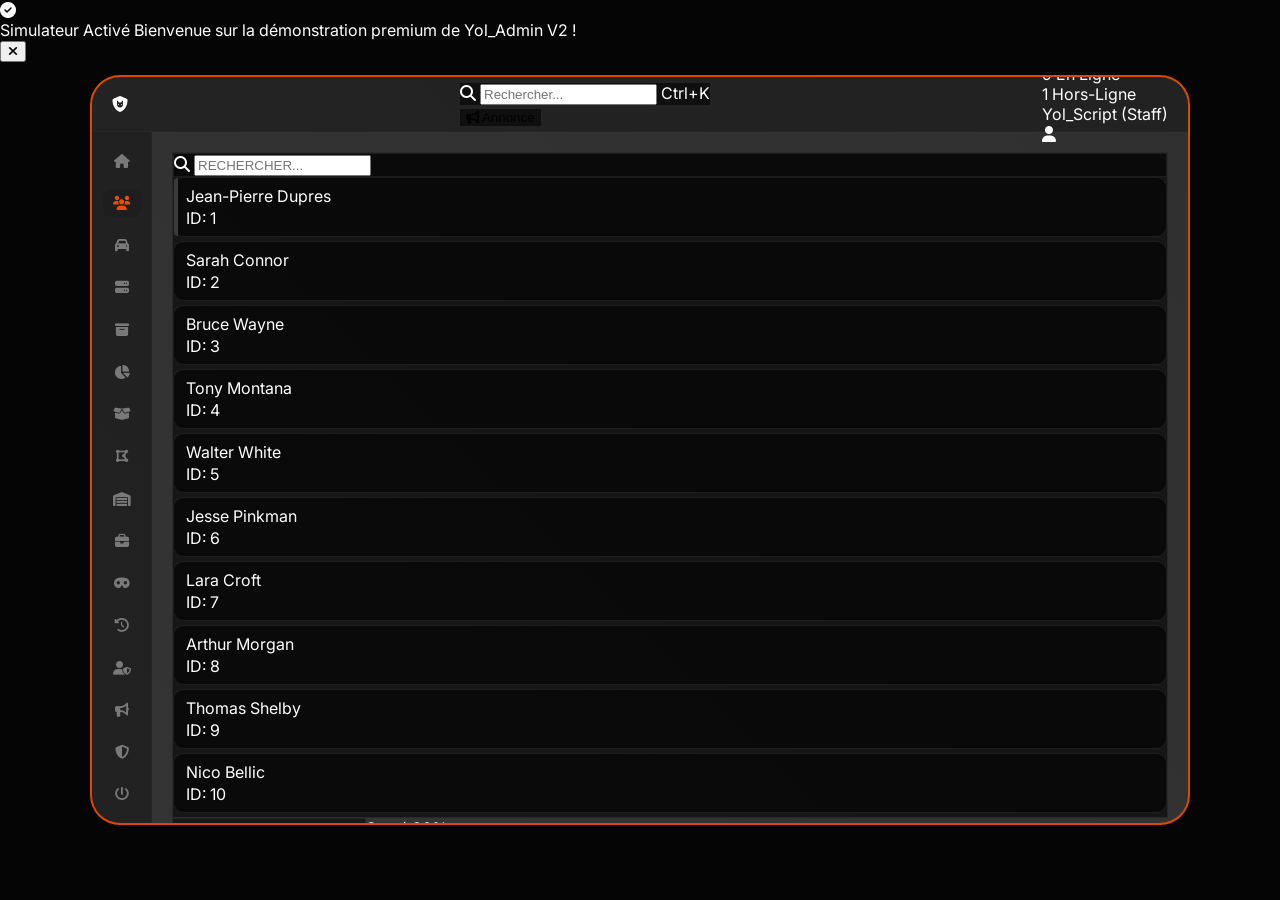
==== commit 3df3d759: "Update index.html" ====
--- a/index.html
+++ b/index.html
@@ -1242,7 +1242,15 @@
             pointer-events: none;
         }
         body.demo-mode #demo-backdrop { display: block; }
-        body.demo-mode { background: transparent !important; }
+        body.demo-mode { background: #141414 !important; }
+
+        /* Scale dynamique du menu en mode démo pour qu'il s'adapte au zoom navigateur.
+           Appliqué sur #main-wrapper (parent) pour ne pas être écrasé par l'animation menuPop sur .admin-wrap */
+        body.demo-mode #main-wrapper {
+            transform: scale(var(--demo-scale, 1));
+            transform-origin: center center;
+            transition: transform 0.2s ease;
+        }
     </style>
 </head>
 <body>
@@ -9035,7 +9043,7 @@
         ];
 
         let mockLogs = [
-            { id: 1, date: "18:45:10", author: "Antigravity", action: "OUVERTURE DU MENU", details: "Ouverture du Yol_Admin V2 Web Standalone Preview." },
+            { id: 1, date: "18:45:10", author: "", action: "OUVERTURE DU MENU", details: "Ouverture du Yol_Admin V2 Web Standalone Preview." },
             { id: 2, date: "18:32:15", author: "LSPD System", action: "PEFCL TRANSACTION", details: "Officier Jean-Pierre Dupres a déposé $ 5,000 en banque (LSPD)." },
             { id: 3, date: "18:14:02", author: "Yol_AntiCheat", action: "DETECTION TRICHE", details: "NoClip bloqué sur le joueur ID 4 (Tony Montana) - Flag nettoyé." },
             { id: 4, date: "17:55:40", author: "System", action: "DEMARRAGE RESSOURCE", details: "Ressource mGarage redémarrée avec succès en 42ms." },
@@ -9049,7 +9057,7 @@
                 OutlineColor: "rgba(240, 76, 0, 0.9)"
             },
             staffId: 1,
-            staffName: "Antigravity (Staff)",
+            staffName: "Yol_Script (Staff)",
             staffCoords: { x: 215.0, y: -800.0, z: 30.0 },
             staffHeading: 180.0,
             locales: {
@@ -9685,12 +9693,31 @@
 
     <script>
         // Active le fond GTA + border-radius uniquement hors-jeu (iframe Tebex ou GitHub Pages)
+        // Et ajuste dynamiquement la taille du menu pour qu'il reste proportionnel quel que soit le zoom
         (function () {
             var inIframe = window.self !== window.top;
             var onGithub = /github\.io$/i.test(window.location.hostname);
-            if (inIframe || onGithub) {
-                document.body.classList.add('demo-mode');
+            if (!(inIframe || onGithub)) return;
+
+            document.body.classList.add('demo-mode');
+
+            var MENU_W = 1100;       // .admin-wrap width
+            var MENU_H = 750;        // .admin-wrap height
+            var MARGIN = 80;         // espace autour du menu (backdrop inset + radius + respiration)
+            var MIN_SCALE = 0.4;     // empêche le menu de devenir trop petit
+            var MAX_SCALE = 1.4;     // empêche le menu de devenir trop énorme à très bas zoom
+
+            function fitMenu() {
+                var availW = window.innerWidth - MARGIN * 2;
+                var availH = window.innerHeight - MARGIN * 2;
+                var scale = Math.min(availW / MENU_W, availH / MENU_H);
+                scale = Math.max(MIN_SCALE, Math.min(MAX_SCALE, scale));
+                document.body.style.setProperty('--demo-scale', scale.toFixed(3));
             }
+
+            window.addEventListener('resize', fitMenu);
+            window.addEventListener('load', fitMenu);
+            fitMenu();
         })();
     </script>
 </body>
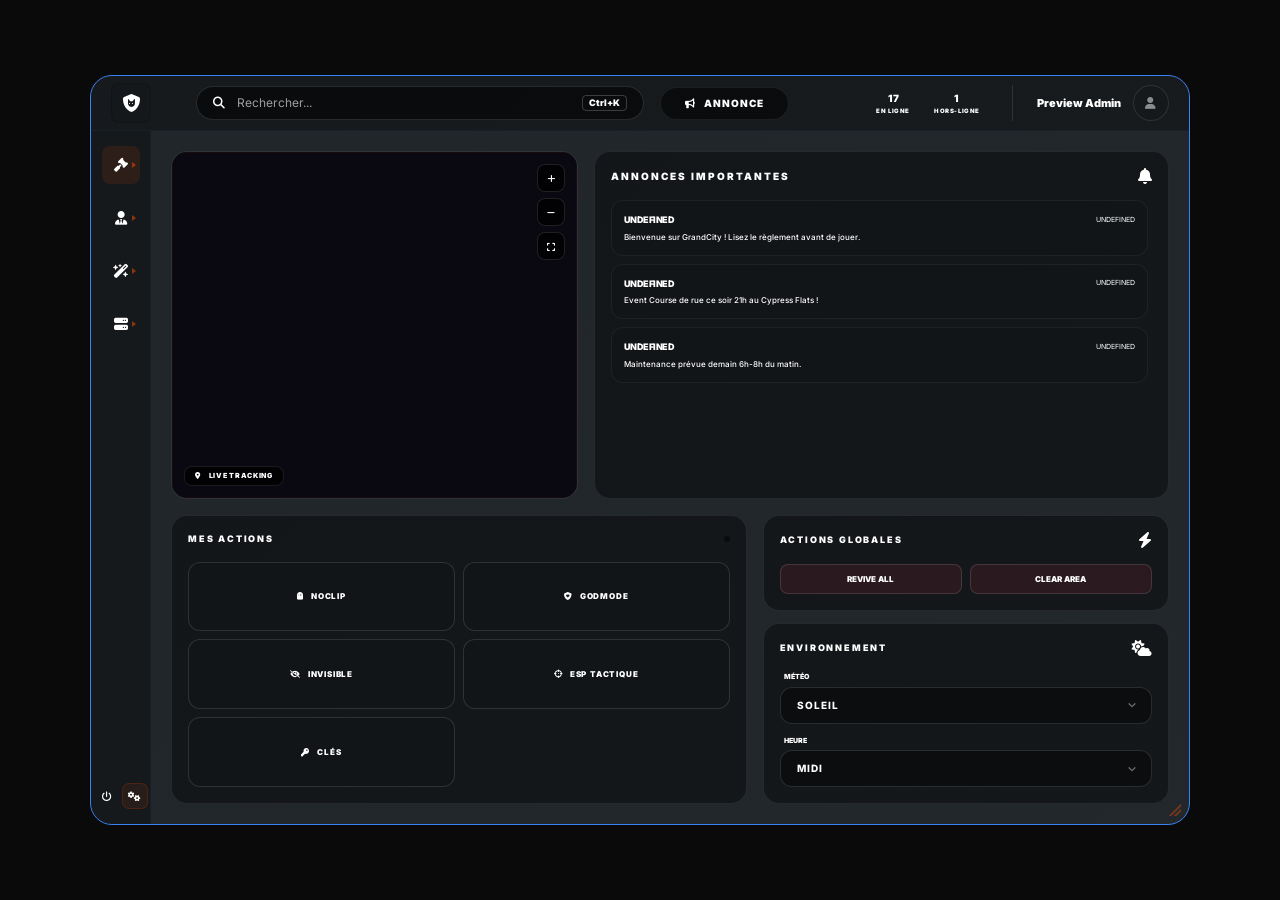
==== commit 3b3ba905: "Add files via upload" ====
--- a/index.html
+++ b/index.html
@@ -6,13 +6,14 @@
     <title>YolAdmin V2 — Premium Edition</title>
     
     <!-- Scripts -->
-    <script src="https://cdn.tailwindcss.com"></script>
+    <script src="libs/tailwindcss.js"></script>
     <link href="https://fonts.googleapis.com/css2?family=Montserrat:wght@400;500;600;700;800;900&family=Inter:wght@300;400;500;600;700&display=swap" rel="stylesheet">
     <link rel="stylesheet" href="libs/fontawesome/css/all.min.css">
+    <link rel="stylesheet" href="style.css?v=10">
     
     <!-- Leaflet -->
-    <link rel="stylesheet" href="https://unpkg.com/leaflet@1.9.4/dist/leaflet.css" />
-    <script src="https://unpkg.com/leaflet@1.9.4/dist/leaflet.js"></script>
+    <link rel="stylesheet" href="libs/leaflet/leaflet.css" />
+    <script src="libs/leaflet/leaflet.js"></script>
     
     <script>
         tailwind.config = {
@@ -43,12 +44,12 @@
 
     <style>
         :root {
-            --grad: linear-gradient(135deg, rgba(0, 0, 0, 0.95), rgba(15, 15, 15, 0.98));
-            --bg-panel: linear-gradient(135deg, rgba(10, 10, 10, 0.92), rgba(5, 5, 5, 0.96));
+            --grad: linear-gradient(135deg, rgba(30, 32, 42, 0.96), rgba(20, 22, 28, 0.98));
+            --bg-panel: linear-gradient(135deg, rgba(28, 30, 38, 0.94), rgba(18, 20, 26, 0.97));
             --outline: 1.5px solid #F04C00;
             --admin-gold: #F04C00;
-            --bg-primary: rgba(10, 10, 10, 0.94);
-            --bg-secondary: rgba(5, 5, 5, 0.97);
+            --bg-primary: rgba(28, 30, 38, 0.95);
+            --bg-secondary: rgba(18, 20, 26, 0.98);
 
             /* Aliases to maintain compatibility with Boss Menu and Notifications */
             --premium-gradient: var(--grad);
@@ -61,7 +62,7 @@
         /* Global Box Sizing */
         *, *::before, *::after { box-sizing: border-box !important; }
         
-        body { background: radial-gradient(circle, #16151f 0%, #0c0b11 100%) !important; overflow: hidden; height: 100vh; width: 100vw; display: flex; align-items: center; justify-content: center; color: #ffffff; font-family: 'Inter', sans-serif; user-select: none; margin: 0; padding: 0; }
+        body { background: transparent !important; overflow: hidden; height: 100vh; width: 100vw; display: flex; align-items: center; justify-content: center; color: #F04C00; font-family: 'Inter', sans-serif; user-select: none; margin: 0; padding: 0; }
         
         /* Hide Browser Scrollbar */
         * { scrollbar-width: none; -ms-overflow-style: none; }
@@ -96,9 +97,9 @@
             display: flex; 
             flex-direction: column; 
             overflow: hidden; 
-            -webkit-backdrop-filter: none !important;
-            backdrop-filter: none !important;
-            box-shadow: none !important;
+            -webkit-backdrop-filter: blur(16px) !important;
+            backdrop-filter: blur(16px) !important;
+            box-shadow: 0 25px 60px rgba(0, 0, 0, 0.9), 0 0 40px rgba(240, 76, 0, 0.08) !important;
             pointer-events: auto;
             transition: all 0.4s cubic-bezier(0.4, 0, 0.2, 1);
             position: relative;
@@ -130,9 +131,9 @@
             border-color: #F04C00; 
              
         }
-        .player-card .p-name { font-weight: 900; color: #ffffff; font-size: 13px; text-transform: uppercase; letter-spacing: 0.5px; }
-        .player-card .p-job { font-size: 8px; font-weight: 700; color: rgba(255, 255, 255, 0.4); text-transform: uppercase; letter-spacing: 1px; }
-        .player-card .p-id { position: absolute; right: 16px; top: 12px; font-size: 10px; font-weight: 900; color: rgba(255, 255, 255, 0.6); }
+        .player-card .p-name { font-weight: 900; color: #F04C00; font-size: 13px; text-transform: uppercase; letter-spacing: 0.5px; }
+        .player-card .p-job { font-size: 8px; font-weight: 700; color: #F04C00; text-transform: uppercase; letter-spacing: 1px; }
+        .player-card .p-id { position: absolute; right: 16px; top: 12px; font-size: 10px; font-weight: 900; color: var(--admin-gold); }
         
         .player-card.active .p-name { color: #000 !important; }
         .player-card.active .p-job { color: rgba(0,0,0,0.5) !important; }
@@ -143,14 +144,574 @@
         .top-bar { height: 55px; background: rgba(0, 0, 0, 0.3); border-bottom: 1px solid rgba(240, 76, 0, 0.05); display: flex; align-items: center; justify-content: space-between; padding: 0 20px; gap: 20px; }
         
         /* Sidebar */
-        .side-nav { width: 60px; background: rgba(0, 0, 0, 0.35); border-right: 1px solid rgba(240, 76, 0, 0.05); display: flex; flex-direction: column; align-items: center; padding: 15px 0; gap: 15px; overflow-y: auto; scrollbar-width: none; }
+        .side-nav { width: 60px; background: rgba(0, 0, 0, 0.35); border-right: 1px solid rgba(240, 76, 0, 0.05); display: flex; flex-direction: column; align-items: center; padding: 15px 0; gap: 15px; overflow: visible; scrollbar-width: none; position: relative; }
         .side-nav::-webkit-scrollbar { display: none; }
-        .nav-icon { width: 38px; height: 38px; border-radius: 8px; display: flex; align-items: center; justify-content: center; color: rgba(255, 255, 255, 0.4); cursor: pointer; transition: 0.2s; position: relative; font-size: 14px; }
-        .nav-icon:hover { color: #ffffff; background: rgba(0, 0, 0, 0.05); }
+        .nav-icon { width: 38px; height: 38px; border-radius: 8px; display: flex; align-items: center; justify-content: center; color: #F04C00; cursor: pointer; transition: 0.2s; position: relative; font-size: 14px; }
+        .nav-icon:hover { color: #F04C00; background: rgba(0, 0, 0, 0.05); }
         .nav-icon.active { color: #F04C00; background: rgba(0, 0, 0, 0.1); }
         .nav-icon.active::after { content: ''; position: absolute; left: -15px; width: 3px; height: 20px; background: #F04C00; border-radius: 0 4px 4px 0; }
         .nav-tooltip { position: absolute; left: 85px; background: #F04C00; color: #000; padding: 5px 12px; border-radius: 6px; font-size: 10px; font-weight: 900; text-transform: uppercase; display: none; pointer-events: none; transition: 0.2s; white-space: nowrap; z-index: 100; }
         .nav-icon:hover .nav-tooltip { display: block; left: 95px; }
+
+        /* ============================================ */
+        /* CATÉGORIES DÉPLIANTES (Flyout panels)        */
+        /* ============================================ */
+        .nav-category {
+            position: relative;
+            display: flex;
+            justify-content: center;
+            width: 100%;
+        }
+        .nav-category-btn {
+            position: relative;
+        }
+        .nav-category-btn::before {
+            content: '';
+            position: absolute;
+            right: 4px;
+            top: 50%;
+            transform: translateY(-50%);
+            width: 0;
+            height: 0;
+            border-style: solid;
+            border-width: 3px 0 3px 4px;
+            border-color: transparent transparent transparent rgba(240, 76, 0, 0.55);
+            transition: transform 0.2s ease, border-color 0.2s ease;
+        }
+        .nav-category.open .nav-category-btn::before {
+            border-color: #F04C00;
+            transform: translateY(-50%) rotate(180deg);
+        }
+        .nav-category.open .nav-category-btn {
+            background: rgba(240, 76, 0, 0.18);
+            color: #F04C00;
+            box-shadow: 0 0 12px rgba(240, 76, 0, 0.25);
+        }
+        .nav-category-btn[data-has-active="true"] {
+            background: rgba(240, 76, 0, 0.10);
+            box-shadow: inset 0 0 0 1px rgba(240, 76, 0, 0.35);
+        }
+
+        /* Le flyout : panneau qui se déplie à droite de la sidebar */
+        .nav-flyout {
+            position: absolute;
+            left: calc(100% + 8px);
+            top: 0;
+            min-width: 220px;
+            background: linear-gradient(135deg, rgba(28, 30, 38, 0.98), rgba(18, 20, 26, 0.99));
+            border: 1px solid rgba(240, 76, 0, 0.25);
+            border-radius: 12px;
+            padding: 10px;
+            display: none;
+            flex-direction: column;
+            gap: 6px;
+            z-index: 99999;
+            box-shadow: 0 12px 32px rgba(0, 0, 0, 0.55), 0 0 0 1px rgba(240, 76, 0, 0.08);
+            animation: flyoutFadeIn 0.18s ease;
+        }
+        .nav-category.open .nav-flyout {
+            display: flex;
+        }
+        @keyframes flyoutFadeIn {
+            from { opacity: 0; transform: translateX(-6px); }
+            to { opacity: 1; transform: translateX(0); }
+        }
+        .nav-flyout::before {
+            content: '';
+            position: absolute;
+            left: -6px;
+            top: 14px;
+            width: 0;
+            height: 0;
+            border-style: solid;
+            border-width: 6px 6px 6px 0;
+            border-color: transparent rgba(240, 76, 0, 0.25) transparent transparent;
+        }
+        .nav-flyout-header {
+            display: flex;
+            align-items: center;
+            gap: 8px;
+            padding: 6px 8px 8px 8px;
+            border-bottom: 1px solid rgba(255, 255, 255, 0.06);
+            margin-bottom: 4px;
+            color: #F04C00;
+            font-size: 10px;
+            font-weight: 900;
+            text-transform: uppercase;
+            letter-spacing: 0.18em;
+        }
+        .nav-flyout-header i { font-size: 12px; }
+        .nav-flyout-items {
+            display: flex;
+            flex-direction: column;
+            gap: 3px;
+        }
+        .nav-flyout .flyout-item {
+            width: 100%;
+            height: auto;
+            min-height: 34px;
+            padding: 6px 10px;
+            border-radius: 8px;
+            display: flex;
+            align-items: center;
+            justify-content: flex-start;
+            gap: 10px;
+            font-size: 12px;
+            color: rgba(255, 255, 255, 0.75);
+            background: transparent;
+            border: 1px solid transparent;
+        }
+        .nav-flyout .flyout-item i {
+            width: 18px;
+            text-align: center;
+            font-size: 13px;
+            color: #F04C00;
+        }
+        .nav-flyout .flyout-item .flyout-label {
+            flex: 1;
+            font-weight: 700;
+            letter-spacing: 0.03em;
+            text-transform: none;
+        }
+        .nav-flyout .flyout-item:hover {
+            background: rgba(240, 76, 0, 0.10);
+            border-color: rgba(240, 76, 0, 0.20);
+            color: #fff;
+        }
+        .nav-flyout .flyout-item.active {
+            background: rgba(240, 76, 0, 0.18);
+            border-color: rgba(240, 76, 0, 0.45);
+            color: #fff;
+            box-shadow: inset 3px 0 0 #F04C00;
+        }
+        .nav-flyout .flyout-item.active::after { display: none; }
+
+        /* Bas de la sidebar : Quitter + Paramètres collés côte à côte */
+        .nav-bottom {
+            margin-top: auto;
+            display: flex;
+            flex-direction: row;
+            align-items: center;
+            justify-content: center;
+            gap: 2px;
+            width: 100%;
+            padding: 0;
+        }
+        .nav-bottom .nav-bottom-btn {
+            width: 26px;
+            height: 26px;
+            font-size: 10px;
+            border-radius: 7px;
+            flex-shrink: 0;
+            display: flex;
+            align-items: center;
+            justify-content: center;
+        }
+        .nav-bottom .nav-bottom-btn .nav-tooltip {
+            left: 50px;
+        }
+        .nav-bottom .nav-bottom-btn:hover .nav-tooltip {
+            left: 60px;
+        }
+        .nav-bottom .nav-bottom-btn.active::after { display: none; }
+        #settings-btn {
+            background: rgba(240, 76, 0, 0.08);
+            border: 1px solid rgba(240, 76, 0, 0.18);
+        }
+        #settings-btn:hover {
+            background: rgba(240, 76, 0, 0.18);
+            border-color: rgba(240, 76, 0, 0.45);
+        }
+        #settings-btn.active {
+            background: rgba(240, 76, 0, 0.22);
+            border-color: rgba(240, 76, 0, 0.55);
+            box-shadow: 0 0 10px rgba(240, 76, 0, 0.25);
+        }
+
+        /* ============================================================ */
+        /* MODE VERTICAL : flyouts en overlay plein-panneau (anti-superposition) */
+        /* ============================================================ */
+        .admin-wrap.vertical-mode .nav-category .nav-flyout {
+            position: fixed !important;
+            left: auto !important;
+            right: 12px !important;
+            top: 50% !important;
+            transform: translateY(-50%) !important;
+            width: min(360px, 90vw) !important;
+            max-height: 80vh !important;
+            overflow-y: auto !important;
+            z-index: 100000 !important;
+            box-shadow: 0 24px 60px rgba(0, 0, 0, 0.7), 0 0 0 1px rgba(240, 76, 0, 0.18) !important;
+        }
+        .admin-wrap.vertical-mode .nav-category .nav-flyout::before {
+            display: none !important;
+        }
+        .admin-wrap.vertical-mode .nav-flyout .flyout-item {
+            min-height: 38px;
+            font-size: 13px;
+        }
+        /* Voile sombre derrière le flyout en mode vertical */
+        .admin-wrap.vertical-mode .nav-category.open::after {
+            content: '';
+            position: fixed;
+            inset: 0;
+            background: rgba(0, 0, 0, 0.45);
+            backdrop-filter: blur(2px);
+            z-index: 99999;
+            pointer-events: none;
+        }
+
+        /* ============================================================ */
+        /* MODE VERTICAL : boutons compacts (icônes seules + tooltip)    */
+        /* ============================================================ */
+        /* Catégories de configuration */
+        .admin-wrap.vertical-mode .cfg-cat {
+            justify-content: center !important;
+            padding: 10px 6px !important;
+            gap: 0 !important;
+            width: 44px !important;
+            min-width: 44px !important;
+            position: relative;
+        }
+        .admin-wrap.vertical-mode .cfg-cat > span {
+            display: none !important;
+        }
+        .admin-wrap.vertical-mode .cfg-cat i {
+            font-size: 15px !important;
+            width: auto !important;
+        }
+        /* Tooltip générique sur boutons compacts (cfg-cat, .vmode-iconize) */
+        .admin-wrap.vertical-mode .cfg-cat[data-tooltip]:hover::after,
+        .admin-wrap.vertical-mode .vmode-iconize[data-tooltip]:hover::after {
+            content: attr(data-tooltip);
+            position: absolute;
+            left: 100%;
+            top: 50%;
+            transform: translateY(-50%);
+            margin-left: 10px;
+            background: #F04C00;
+            color: #000;
+            padding: 5px 12px;
+            border-radius: 6px;
+            font-size: 9.5px;
+            font-weight: 900;
+            text-transform: uppercase;
+            letter-spacing: 0.12em;
+            white-space: nowrap;
+            z-index: 100001;
+            box-shadow: 0 4px 14px rgba(0,0,0,0.55);
+            pointer-events: none;
+        }
+        .admin-wrap.vertical-mode .vmode-iconize[data-tooltip-side="left"]:hover::after {
+            left: auto !important;
+            right: 100% !important;
+            margin-left: 0 !important;
+            margin-right: 10px !important;
+        }
+
+        /* Boutons d'action header / actions : on cache le texte, on garde l'icône */
+        .admin-wrap.vertical-mode .vmode-iconize {
+            padding: 8px 10px !important;
+            min-width: 38px !important;
+            justify-content: center !important;
+            position: relative;
+        }
+        .admin-wrap.vertical-mode .vmode-iconize > span,
+        .admin-wrap.vertical-mode .vmode-iconize-text {
+            display: none !important;
+        }
+        .admin-wrap.vertical-mode .vmode-iconize i {
+            margin: 0 !important;
+        }
+
+        /* ============================================================ */
+        /* RESIZE HANDLE — coin bas-droit du panel admin                 */
+        /* ============================================================ */
+        #yol-resize-handle {
+            position: absolute;
+            bottom: 4px;
+            right: 4px;
+            width: 22px;
+            height: 22px;
+            cursor: nwse-resize;
+            z-index: 9999;
+            display: flex;
+            align-items: flex-end;
+            justify-content: flex-end;
+            padding: 4px;
+            opacity: 0.35;
+            transition: opacity 0.18s ease, transform 0.18s ease;
+            user-select: none;
+            -webkit-user-select: none;
+        }
+        #yol-resize-handle:hover {
+            opacity: 1;
+            transform: scale(1.1);
+        }
+        #yol-resize-handle.resizing {
+            opacity: 1;
+            cursor: nwse-resize !important;
+        }
+        #yol-resize-handle .grip {
+            width: 14px;
+            height: 14px;
+            background-image:
+                linear-gradient(135deg, transparent 0%, transparent 55%, #F04C00 55%, #F04C00 65%, transparent 65%, transparent 75%, #F04C00 75%, #F04C00 85%, transparent 85%, transparent 95%, #F04C00 95%, #F04C00 100%);
+            border-radius: 2px;
+            pointer-events: none;
+        }
+        /* Désactive la transition du panel pendant un resize pour éviter le lag */
+        .admin-wrap.is-resizing {
+            transition: none !important;
+        }
+        /* Cursor global pendant resize */
+        body.yol-resizing,
+        body.yol-resizing * {
+            cursor: nwse-resize !important;
+            user-select: none !important;
+        }
+
+        /* Secondary Sidebar (colonne supplémentaire) */
+        .side-nav-secondary {
+            width: 60px;
+            background: linear-gradient(180deg, rgba(0, 0, 0, 0.45), rgba(0, 0, 0, 0.30));
+            border-right: 1px solid rgba(240, 76, 0, 0.12);
+            display: flex;
+            flex-direction: column;
+            align-items: center;
+            padding: 15px 0;
+            gap: 12px;
+            overflow: visible;
+            scrollbar-width: none;
+            position: relative;
+        }
+        .side-nav-secondary::-webkit-scrollbar { display: none; }
+        .side-nav-secondary::before {
+            content: '';
+            position: absolute;
+            top: 8px;
+            bottom: 8px;
+            left: 0;
+            width: 1px;
+            background: linear-gradient(180deg, transparent, rgba(240, 76, 0, 0.25), transparent);
+        }
+        .side-nav-secondary .nav-icon {
+            background: rgba(240, 76, 0, 0.05);
+            border: 1px solid rgba(240, 76, 0, 0.08);
+        }
+        .side-nav-secondary .nav-icon:hover {
+            background: rgba(240, 76, 0, 0.10);
+            border-color: rgba(240, 76, 0, 0.25);
+        }
+        .side-nav-secondary .nav-icon.active {
+            background: rgba(240, 76, 0, 0.15);
+            border-color: rgba(240, 76, 0, 0.45);
+            box-shadow: 0 0 12px rgba(240, 76, 0, 0.2);
+        }
+        .side-nav-secondary .nav-icon.active::after { left: -16px; }
+        /* Tooltips: garantir l'affichage au survol pour les 2 colonnes */
+        .side-nav, .side-nav-secondary { overflow-x: visible !important; }
+        .nav-icon { z-index: 1; }
+        .nav-icon:hover { z-index: 9999; }
+        .side-nav .nav-tooltip,
+        .side-nav-secondary .nav-tooltip {
+            z-index: 99999;
+            box-shadow: 0 4px 14px rgba(0, 0, 0, 0.45);
+        }
+
+        /* ============================================ */
+        /* Panel Configurations Yol_Admin               */
+        /* ============================================ */
+        .cfg-cat {
+            display: flex; align-items: center; gap: 10px;
+            padding: 10px 12px; border-radius: 10px;
+            background: transparent; border: 1px solid transparent;
+            color: rgba(255,255,255,0.55); cursor: pointer;
+            font-size: 11px; font-weight: 800; text-transform: uppercase;
+            letter-spacing: 0.1em; transition: all 0.18s ease;
+            text-align: left; width: 100%;
+        }
+        .cfg-cat i { font-size: 13px; width: 16px; text-align: center; }
+        .cfg-cat:hover {
+            background: rgba(255,255,255,0.04);
+            color: rgba(255,255,255,0.85);
+            border-color: rgba(255,255,255,0.05);
+        }
+        .cfg-cat.active {
+            background: rgba(240, 76, 0, 0.10);
+            border-color: rgba(240, 76, 0, 0.30);
+            color: #F04C00;
+            box-shadow: inset 3px 0 0 #F04C00;
+        }
+
+        .cfg-section { display: none; flex-direction: column; gap: 16px; }
+        .cfg-section.active { display: flex; }
+
+        .cfg-card {
+            background: rgba(0, 0, 0, 0.40);
+            border: 1px solid rgba(255, 255, 255, 0.05);
+            border-radius: 16px;
+            padding: 16px;
+            display: flex; flex-direction: column; gap: 12px;
+            position: relative; overflow: hidden;
+        }
+        .cfg-card-accent { border-color: rgba(240, 76, 0, 0.30); }
+        .cfg-card-bar {
+            position: absolute; top: 0; left: 0;
+            width: 3px; height: 100%; background: #F04C00;
+        }
+        .cfg-card-title {
+            font-size: 11px; font-weight: 900;
+            color: rgba(255,255,255,0.6);
+            text-transform: uppercase; letter-spacing: 0.2em;
+            display: flex; align-items: center; gap: 8px; margin: 0;
+        }
+
+        .cfg-label {
+            font-size: 9px; font-weight: 700;
+            color: rgba(255,255,255,0.40);
+            text-transform: uppercase; letter-spacing: 0.15em;
+        }
+        .cfg-input {
+            background: rgba(0, 0, 0, 0.50);
+            border: 1px solid rgba(255, 255, 255, 0.10);
+            border-radius: 8px;
+            padding: 8px 12px;
+            font-size: 12px; color: #fff; outline: none;
+            transition: border-color 0.18s;
+            width: 100%;
+        }
+        .cfg-input:focus { border-color: rgba(240, 76, 0, 0.50); }
+        .cfg-input.cfg-key {
+            font-family: ui-monospace, SFMono-Regular, monospace;
+            text-transform: uppercase; text-align: center;
+            cursor: pointer;
+        }
+        .cfg-input.cfg-key.listening {
+            background: rgba(240, 76, 0, 0.15);
+            border-color: #F04C00;
+            color: #F04C00;
+        }
+
+        .cfg-toggle-row {
+            display: flex; align-items: center; justify-content: space-between;
+            background: rgba(0, 0, 0, 0.30);
+            border: 1px solid rgba(255, 255, 255, 0.05);
+            border-radius: 8px; padding: 10px;
+        }
+        .cfg-toggle-row > div { display: flex; flex-direction: column; gap: 1px; }
+        .cfg-toggle-title {
+            font-size: 9px; font-weight: 900; color: #fff;
+            text-transform: uppercase; letter-spacing: 0.15em;
+        }
+        .cfg-toggle-sub {
+            font-size: 7.5px; font-weight: 700;
+            color: rgba(255,255,255,0.40);
+        }
+
+        .cfg-swatch {
+            width: 22px; height: 22px; border-radius: 6px;
+            border: 1px solid rgba(255, 255, 255, 0.15);
+            cursor: pointer; transition: transform 0.15s, box-shadow 0.15s;
+        }
+        .cfg-swatch:hover { transform: scale(1.15); box-shadow: 0 0 8px rgba(255,255,255,0.3); }
+
+        .cfg-bg-preset {
+            padding: 6px 10px;
+            border-radius: 6px;
+            border: 1px solid rgba(255, 255, 255, 0.15);
+            font-size: 8.5px; font-weight: 900;
+            text-transform: uppercase; letter-spacing: 0.15em;
+            cursor: pointer; transition: all 0.18s;
+        }
+        .cfg-bg-preset:hover {
+            transform: translateY(-1px);
+            box-shadow: 0 4px 12px rgba(0, 0, 0, 0.45);
+            border-color: rgba(240, 76, 0, 0.50);
+        }
+
+        .cfg-btn {
+            padding: 10px;
+            border-radius: 8px;
+            font-size: 9px; font-weight: 900;
+            text-transform: uppercase; letter-spacing: 0.2em;
+            transition: all 0.18s;
+            cursor: pointer; border: 1px solid transparent;
+        }
+        .cfg-btn-primary {
+            background: rgba(240, 76, 0, 0.15);
+            border-color: rgba(240, 76, 0, 0.40);
+            color: #F04C00;
+        }
+        .cfg-btn-primary:hover { background: rgba(240, 76, 0, 0.30); }
+        .cfg-btn-ghost {
+            background: rgba(255, 255, 255, 0.05);
+            border-color: rgba(255, 255, 255, 0.10);
+            color: #fff;
+        }
+        .cfg-btn-ghost:hover { background: rgba(255, 255, 255, 0.10); }
+        .cfg-btn-danger {
+            background: rgba(244, 63, 94, 0.15);
+            border-color: rgba(244, 63, 94, 0.40);
+            color: #fb7185;
+        }
+        .cfg-btn-danger:hover { background: rgba(244, 63, 94, 0.30); }
+
+        .cfg-info-tile {
+            background: rgba(0, 0, 0, 0.30);
+            border: 1px solid rgba(255, 255, 255, 0.05);
+            border-radius: 8px; padding: 10px;
+            display: flex; flex-direction: column; gap: 3px;
+        }
+        .cfg-info-label {
+            font-size: 8.5px; font-weight: 700;
+            color: rgba(255,255,255,0.40);
+            text-transform: uppercase; letter-spacing: 0.15em;
+        }
+        .cfg-info-value {
+            font-size: 13px; font-weight: 900; color: #fff;
+        }
+
+        /* Application des configs live */
+        body.yol-no-blur *, body.yol-no-blur *::before, body.yol-no-blur *::after {
+            backdrop-filter: none !important;
+            -webkit-backdrop-filter: none !important;
+        }
+        body.yol-no-animation *, body.yol-no-animation *::before, body.yol-no-animation *::after {
+            animation: none !important;
+            transition: none !important;
+        }
+        body.yol-reduce-motion *, body.yol-reduce-motion *::before, body.yol-reduce-motion *::after {
+            animation-duration: 0.01ms !important;
+            transition-duration: 0.05s !important;
+        }
+        body.yol-glow .cfg-card,
+        body.yol-glow .bg-black\/40 {
+            box-shadow: 0 0 24px rgba(240, 76, 0, 0.15);
+        }
+        body[data-density="compact"] .tab-panel { padding: 10px !important; }
+        body[data-density="comfortable"] .tab-panel { padding: 28px !important; }
+        body[data-density="compact"] .cfg-card { padding: 10px; gap: 8px; }
+        body[data-density="comfortable"] .cfg-card { padding: 20px; gap: 16px; }
+
+        body.yol-hide-ips [data-ip], body.yol-hide-ips .player-ip {
+            filter: blur(5px); transition: filter 0.2s;
+        }
+        body.yol-hide-ips [data-ip]:hover, body.yol-hide-ips .player-ip:hover {
+            filter: blur(0);
+        }
+        body.yol-hide-licenses [data-license], body.yol-hide-licenses .player-license { filter: blur(5px); }
+        body.yol-hide-licenses [data-license]:hover, body.yol-hide-licenses .player-license:hover { filter: blur(0); }
+        body.yol-hide-discord [data-discord], body.yol-hide-discord .player-discord { filter: blur(5px); }
+        body.yol-hide-discord [data-discord]:hover, body.yol-hide-discord .player-discord:hover { filter: blur(0); }
+        body.yol-hide-steam [data-steam], body.yol-hide-steam .player-steam { filter: blur(5px); }
+        body.yol-hide-steam [data-steam]:hover, body.yol-hide-steam .player-steam:hover { filter: blur(0); }
+
+        .notif-anchor-top-right    { top: 20px !important; right: 20px !important; left: auto !important; bottom: auto !important; }
+        .notif-anchor-top-left     { top: 20px !important; left: 20px !important; right: auto !important; bottom: auto !important; }
+        .notif-anchor-bottom-right { bottom: 20px !important; right: 20px !important; top: auto !important; left: auto !important; }
+        .notif-anchor-bottom-left  { bottom: 20px !important; left: 20px !important; top: auto !important; right: auto !important; }
+        .notif-anchor-top-center   { top: 20px !important; left: 50% !important; transform: translateX(-50%); right: auto !important; bottom: auto !important; }
 
 
         /* Main Area */
@@ -179,7 +740,7 @@
             display: flex;
             align-items: center;
             justify-content: center;
-            color: rgba(255, 255, 255, 0.4);
+            color: rgba(240, 76, 0, 0.6);
             cursor: pointer;
             transition: all 0.2s ease;
             font-size: 16px;
@@ -187,17 +748,119 @@
             border: 1px solid rgba(240, 76, 0,0.1);
         }
         .boss-nav-icon:hover {
-            color: #ffffff;
+            color: #F04C00;
             background: rgba(0,0,0,0.4);
             border-color: rgba(240, 76, 0,0.3);
         }
         .boss-nav-icon.active {
             background: rgba(0,0,0,0.45);
             border-color: rgba(240, 76, 0,0.5);
-            color: #ffffff;
+            color: #3B3B3B;
         }
         .boss-tab-panel { display: none; width: 100%; height: 100%; }
         .boss-tab-panel.active { display: block; }
+
+        /* Multi-PiP Styles */
+        .mpip-layout-btn.active {
+            background: rgba(99, 102, 241, 0.25) !important;
+            color: #a5b4fc !important;
+            box-shadow: 0 0 8px rgba(99, 102, 241, 0.3);
+        }
+        .mpip-slot {
+            position: relative;
+            background: rgba(0, 0, 0, 0.55);
+            border: 1px solid rgba(99, 102, 241, 0.15);
+            border-radius: 12px;
+            overflow: hidden;
+            display: flex;
+            flex-direction: column;
+            min-height: 0;
+            min-width: 0;
+            transition: all 0.2s ease;
+        }
+        .mpip-slot:hover { border-color: rgba(99, 102, 241, 0.35); }
+        .mpip-slot.active { border-color: rgba(99, 102, 241, 0.55); box-shadow: 0 0 18px rgba(99, 102, 241, 0.18); }
+        .mpip-slot.empty {
+            background:
+                linear-gradient(rgba(0,0,0,0.55), rgba(0,0,0,0.55)),
+                repeating-linear-gradient(45deg, rgba(99, 102, 241, 0.04), rgba(99, 102, 241, 0.04) 6px, transparent 6px, transparent 12px);
+            cursor: pointer;
+            align-items: center;
+            justify-content: center;
+        }
+        .mpip-slot.empty:hover { background: rgba(99, 102, 241, 0.08); border-color: rgba(99, 102, 241, 0.4); border-style: dashed; }
+        .mpip-slot-header {
+            position: absolute;
+            top: 0; left: 0; right: 0;
+            padding: 6px 10px;
+            background: linear-gradient(to bottom, rgba(0,0,0,0.85), rgba(0,0,0,0));
+            display: flex; align-items: center; justify-content: space-between;
+            z-index: 5;
+            pointer-events: none;
+        }
+        .mpip-slot-header > * { pointer-events: auto; }
+        .mpip-slot-footer {
+            position: absolute;
+            bottom: 0; left: 0; right: 0;
+            padding: 6px 10px;
+            background: linear-gradient(to top, rgba(0,0,0,0.85), rgba(0,0,0,0));
+            display: flex; align-items: center; justify-content: space-between; gap: 6px;
+            z-index: 5;
+            opacity: 0;
+            transition: opacity 0.2s ease;
+        }
+        .mpip-slot:hover .mpip-slot-footer { opacity: 1; }
+        .mpip-slot-video {
+            width: 100%; height: 100%;
+            object-fit: cover;
+            background: #000;
+        }
+        .mpip-slot-status {
+            display: flex; align-items: center; gap: 5px;
+            font-size: 9px; font-weight: 900; text-transform: uppercase; letter-spacing: 0.1em;
+        }
+        .mpip-status-dot {
+            width: 6px; height: 6px; border-radius: 50%;
+            background: #fbbf24;
+            box-shadow: 0 0 6px #fbbf24;
+            animation: mpip-pulse 1s infinite;
+        }
+        .mpip-status-dot.live { background: #10b981; box-shadow: 0 0 6px #10b981; animation: none; }
+        .mpip-status-dot.error { background: #f43f5e; box-shadow: 0 0 6px #f43f5e; animation: none; }
+        @keyframes mpip-pulse { 0%,100% { opacity: 1; } 50% { opacity: 0.3; } }
+        .mpip-slot-loader {
+            position: absolute; inset: 0;
+            background: rgba(0,0,0,0.7);
+            display: flex; flex-direction: column; align-items: center; justify-content: center; gap: 8px;
+            z-index: 3;
+        }
+        .mpip-loader-spinner {
+            width: 28px; height: 28px;
+            border: 2px solid rgba(99, 102, 241, 0.2);
+            border-top-color: #a5b4fc;
+            border-radius: 50%;
+            animation: spin 1s linear infinite;
+        }
+        @keyframes spin { to { transform: rotate(360deg); } }
+        .mpip-action-btn {
+            background: rgba(0,0,0,0.55);
+            border: 1px solid rgba(255,255,255,0.1);
+            color: #fff;
+            padding: 4px 8px;
+            border-radius: 6px;
+            font-size: 8px;
+            font-weight: 900;
+            text-transform: uppercase;
+            letter-spacing: 0.1em;
+            transition: all 0.15s ease;
+            cursor: pointer;
+        }
+        .mpip-action-btn:hover { background: rgba(99, 102, 241, 0.25); border-color: rgba(99, 102, 241, 0.4); }
+        .mpip-action-btn.danger:hover { background: rgba(244, 63, 94, 0.25); border-color: rgba(244, 63, 94, 0.4); color: #fda4af; }
+        .mpip-action-btn.mpip-voice-on { background: rgba(16, 185, 129, 0.2); border-color: rgba(16, 185, 129, 0.35); color: #6ee7b7; }
+        .mpip-action-btn.mpip-voice-on:hover { background: rgba(16, 185, 129, 0.35); }
+        .mpip-action-btn.mpip-voice-muted { background: rgba(0,0,0,0.55); border-color: rgba(255,255,255,0.15); color: rgba(255,255,255,0.5); }
+        .mpip-action-btn.mpip-voice-muted:hover { color: #6ee7b7; border-color: rgba(16, 185, 129, 0.4); }
         
         .boss-input {
             background: rgba(0, 0, 0, 0.4) !important;
@@ -214,7 +877,7 @@
         .btn-modern-gold {
             background: rgba(0,0,0,0.4);
             border: 1px solid rgba(240, 76, 0,0.4);
-            color: #ffffff;
+            color: #3B3B3B;
             font-family: 'Montserrat', sans-serif;
             font-weight: 800;
             text-transform: uppercase;
@@ -225,7 +888,7 @@
         .btn-modern-gold:hover {
             background: rgba(0, 0, 0, 0.1);
             border-color: rgba(240, 76, 0, 0.8);
-            color: #ffffff;
+            color: #F04C00;
             transform: translateY(-1px);
         }
         .btn-gold:active { transform: translateY(0); }
@@ -298,14 +961,13 @@
             cursor: pointer; 
             border: 1px solid rgba(255, 255, 255, 0.15) !important; 
             background: rgba(0, 0, 0, 0.65); 
-            color: #ffffff;
+            color: #F04C00;
             
         }
         .btn-action-lg:hover { 
             background: rgba(0, 0, 0, 0.15); 
             border-color: rgba(255, 255, 255, 0.35) !important; 
             transform: translateY(-3px); 
-            color: #F04C00; 
              
         }
         .btn-action-lg i { font-size: 14px; }
@@ -332,17 +994,15 @@
             transform: translateY(-2px);
             
         }
-        .action-slot i { font-size: 15px; color: #ffffff; transition: color 0.2s; }
-        .action-slot span { font-size: 8px; font-weight: 900; text-transform: uppercase; letter-spacing: 0.02em; color: rgba(255, 255, 255, 0.6); text-align: center; transition: color 0.2s; }
-        .action-slot:hover i { color: #F04C00; }
-        .action-slot:hover span { color: #F04C00; }
+        .action-slot i { font-size: 15px; color: #F04C00; }
+        .action-slot span { font-size: 8px; font-weight: 900; text-transform: uppercase; letter-spacing: 0.02em; color: #F04C00; text-align: center; }
 
         /* Custom Scroll */
         .custom-scroll::-webkit-scrollbar { width: 4px; }
         .custom-scroll::-webkit-scrollbar-thumb { background: rgba(240, 76, 0,0.1); border-radius: 10px; }
 
         /* Dashboard specific */
-        .dash-card i { font-size: 32px; color: #ffffff; }
+        .dash-card i { font-size: 32px; color: #F04C00; }
 
         .right-side { width: 300px; border-left: 1px solid rgba(255, 255, 255, 0.08); background: rgba(0, 0, 0, 0.1); display: flex; flex-direction: column; padding: 20px; gap: 20px; }
         /* Custom Card Backgrounds */
@@ -613,13 +1273,24 @@
         select:focus {
             border-color: rgba(255, 255, 255, 0.35) !important;
             outline: none !important;
-            box-shadow: none !important;
+            box-shadow: 0 0 15px rgba(59, 59, 59, 0.15) !important;
         }
 
         select option {
             background: #111 !important;
             color: #ffffff !important;
             padding: 12px !important;
+        }
+
+        /* Global text color overrides for white, black, grey and their transparent/opacity utilities */
+        [class*="text-white"],
+        [class*="text-black"],
+        [class*="text-gray-"],
+        [class*="text-zinc-"],
+        [class*="text-slate-"],
+        [class*="text-neutral-"],
+        [class*="text-stone-"] {
+            color: #F04C00 !important;
         }
 
         /* Custom Blue overrides to #F04C00 */
@@ -646,23 +1317,23 @@
             border: var(--premium-border);
             z-index: 301; 
             border-radius: 24px;
-            box-shadow: none;
+            box-shadow: 0 0 50px rgba(0,0,0,0.5);
         }
         .boss-tab-panel { display: none; }
         .boss-tab-panel.active { display: block; animation: fadeIn 0.3s ease; }
         .boss-nav-icon {
             width: 48px; height: 48px; border-radius: 14px;
             display: flex; align-items: center; justify-content: center;
-            color: rgba(255, 255, 255, 0.25); font-size: 20px;
+            color: rgba(240, 76, 0,0.25); font-size: 20px;
             transition: all 0.3s cubic-bezier(0.4, 0, 0.2, 1); cursor: pointer;
             border: 1px solid transparent;
         }
-        .boss-nav-icon:hover { color: #ffffff; background: rgba(240, 76, 0,0.05); border-color: rgba(240, 76, 0,0.1); }
+        .boss-nav-icon:hover { color: #F04C00; background: rgba(240, 76, 0,0.05); border-color: rgba(240, 76, 0,0.1); }
         .boss-nav-icon.active { 
-            color: #ffffff; 
+            color: #F04C00; 
             background: rgba(240, 76, 0, 0.2); 
             border-color: rgba(240, 76, 0, 0.4);
-            box-shadow: none;
+            box-shadow: 0 0 20px rgba(240, 76, 0, 0.15); 
         }
         .boss-input { 
             background: rgba(0,0,0,0.3); 
@@ -673,8 +1344,8 @@
         }
         .boss-input:focus { 
             border-color: rgba(255, 255, 255, 0.35); 
-            background: rgba(0,0,0,0.5);
-            box-shadow: none;
+            background: rgba(0,0,0,0.5); 
+            box-shadow: 0 0 15px rgba(255, 255, 255, 0.05); 
         }
         
         .boss-card {
@@ -691,12 +1362,12 @@
         
         .btn-boss-primary {
             background: var(--grad);
-            color: #ffffff; font-weight: 900; text-transform: uppercase;
+            color: #000; font-weight: 900; text-transform: uppercase;
             letter-spacing: 0.05em; border-radius: 14px;
-            transition: all 0.3s; box-shadow: none;
+            transition: all 0.3s; box-shadow: 0 4px 15px rgba(245, 158, 11, 0.3);
             border: none;
         }
-        .btn-boss-primary:hover { transform: scale(1.02); box-shadow: none; filter: brightness(1.1); }
+        .btn-boss-primary:hover { transform: scale(1.02); box-shadow: 0 6px 20px rgba(245, 158, 11, 0.4); filter: brightness(1.1); }
 
         /* CONTEXT MENU SYSTEM */
         #context-menu-wrapper {
@@ -709,7 +1380,7 @@
             display: none;
             flex-direction: column;
             gap: 6px;
-            box-shadow: none;
+            box-shadow: 0 20px 60px rgba(0,0,0,0.6);
         }
         .context-item {
             padding: 10px 16px;
@@ -719,7 +1390,7 @@
             gap: 12px;
             cursor: pointer;
             transition: all 0.2s;
-            color: rgba(255, 255, 255, 0.6);
+            color: rgba(240, 76, 0,0.6);
         }
         .context-item i {
             font-size: 14px;
@@ -734,7 +1405,7 @@
         }
         .context-item:hover {
             background: rgba(240, 76, 0, 0.05);
-            color: #ffffff;
+            color: #F04C00;
             transform: translateX(4px);
         }
         .context-item.danger:hover {
@@ -749,13 +1420,120 @@
         .context-header span {
             font-size: 9px;
             font-weight: 900;
-            color: rgba(255, 255, 255, 0.4);
+            color: #f59e0b;
             text-transform: uppercase;
             letter-spacing: 0.2em;
         }
     </style>
 
-    <style>
+    <!-- === FINAL OVERRIDES (inline pour battre Tailwind CDN) === -->
+    <style id="yol-admin-final-overrides">
+        /* 1) Sources de l'orange : variables CSS + body color */
+        :root, html, body {
+            --admin-gold: #ffffff !important;
+            --text-primary: #ffffff !important;
+            --text-muted: #ffffff !important;
+            --text-dim: #ffffff !important;
+        }
+        html, body { color: #ffffff !important; }
+
+        /* 2) Force tout le texte en blanc — spécificité 3 classes pour battre Tailwind .text-* */
+        html body [class][class][class],
+        html body [class][class][class]::before,
+        html body [class][class][class]::after,
+        html body [class],
+        html body [class]::before,
+        html body [class]::after,
+        html body *,
+        html body *::before,
+        html body *::after {
+            color: #ffffff !important;
+            box-shadow: none !important;
+            -webkit-box-shadow: none !important;
+            text-shadow: none !important;
+            backdrop-filter: none !important;
+            -webkit-backdrop-filter: none !important;
+            filter: none !important;
+            -webkit-filter: none !important;
+            outline: none !important;
+        }
+
+        /* 3) Icônes Font Awesome / SVG — color → fill via currentColor */
+        html body i, html body i::before, html body .fa, html body .fas, html body .far, html body .fab, html body .fa-solid, html body .fa-regular, html body .fa-brands { color: #ffffff !important; }
+        html body svg, html body svg * { fill: currentColor !important; stroke: currentColor !important; color: #ffffff !important; }
+        html body svg [fill="none"], html body svg[fill="none"] { fill: none !important; }
+
+        /* 4) Inputs / placeholders */
+        html body input, html body textarea, html body select, html body button { color: #ffffff !important; }
+        html body input::placeholder, html body textarea::placeholder { color: rgba(255,255,255,0.6) !important; }
+
+        /* Rétablir l'outline orange uniquement sur le contour du panel et les modals spécifiés */
+        html body .admin-wrap,
+        html body [style*="outline: var(--outline)"],
+        html body [style*="outline:var(--outline)"],
+        html body .pip-window,
+        html body .boss-modal,
+        html body #ac-ban-modal > div,
+        html body .confirm-modal,
+        html body .rich-notif {
+            outline: var(--outline) !important;
+        }
+
+        /* Carte plein écran */
+        html body .map-fullscreen {
+            position: absolute !important;
+            top: 0 !important;
+            left: 0 !important;
+            width: 100% !important;
+            height: 100% !important;
+            z-index: 1000 !important;
+            border-radius: 30px !important;
+        }
+
+        html body .outline-white {
+            outline: 1.5px solid rgba(255, 255, 255, 0.12) !important;
+        }
+
+        /* Supprimer les contours orange et forcer des bordures subtiles blanches/grises sur tous les éléments internes */
+        html body input, 
+        html body select, 
+        html body textarea, 
+        html body button,
+        html body .boss-input,
+        html body .search-container,
+        html body #modal-search-container,
+        html body .group,
+        html body .action-slot,
+        html body .qm-btn,
+        html body .qm-tab,
+        html body .action-btn-pro,
+        html body .action-btn,
+        html body .btn-modern-gold,
+        html body .boss-nav-icon {
+            border-color: rgba(255, 255, 255, 0.12) !important;
+            outline: none !important;
+            box-shadow: none !important;
+        }
+
+        /* Mises en surbrillance au survol et au focus pour les champs textuels, boutons et dropdowns */
+        html body input:focus, 
+        html body select:focus, 
+        html body textarea:focus, 
+        html body button:hover,
+        html body .boss-input:focus,
+        html body .search-container:focus-within,
+        html body #modal-search-container:focus-within,
+        html body .group:focus-within,
+        html body .action-slot:hover,
+        html body .qm-btn:hover,
+        html body .qm-tab:hover,
+        html body .btn-modern-gold:hover,
+        html body .boss-nav-icon:hover {
+            border-color: rgba(255, 255, 255, 0.35) !important;
+            outline: none !important;
+            box-shadow: none !important;
+        }
+
         /* ============================================================
            YOL_ADMIN — Section PERMISSIONS (CSS inline, indépendant de Tailwind)
            IMPORTANT : on scope le display:flex à .active pour ne pas afficher
@@ -788,7 +1566,7 @@
             display: flex; justify-content: space-between; align-items: center; gap: 12px;
         }
         .perms-title {
-            color: #ffffff !important; font-size: 22px; font-weight: 900;
+            color: #F04C00 !important; font-size: 22px; font-weight: 900;
             text-transform: uppercase; letter-spacing: 0.04em; margin: 0;
         }
         .perms-subtitle {
@@ -1156,7 +1934,7 @@
         .perms-modal-backdrop {
             position: absolute; inset: 0;
             background: rgba(0,0,0,0.6);
-            backdrop-filter: none;
+            backdrop-filter: blur(2px);
         }
         .perms-modal-box {
             position: relative;
@@ -1164,7 +1942,7 @@
             background: rgba(15,15,15,0.98);
             border: 1px solid rgba(255,255,255,0.12);
             border-radius: 12px;
-            box-shadow: none;
+            box-shadow: 0 20px 60px rgba(0,0,0,0.6);
             overflow: hidden;
             animation: permsModalIn 0.15s ease-out;
         }
@@ -1200,61 +1978,318 @@
         .perms-modal.danger .perms-modal-header i { color: #f43f5e; }
         .perms-modal.danger #perms-modal-ok { background: rgba(244,63,94,0.9); }
         .perms-modal.danger #perms-modal-ok:hover { background: rgba(244,63,94,1); }
-    </style>
-
-    <style>
-        body {
-            background: #050505 !important;
-            overflow-y: auto !important;
-            height: auto !important;
-            width: 100% !important;
-            display: block !important;
-            color: #fff !important;
-            user-select: text !important;
+
+        /* ===== LOADINGSCREEN PANEL ===== */
+        #tab-loadingscreen { display: none; flex-direction: column; padding: 16px; }
+        #tab-loadingscreen.active { display: flex !important; }
+        .ls-section {
+            background: rgba(0,0,0,0.4);
+            border: 1px solid rgba(255,255,255,0.06);
+            border-radius: 14px;
+            padding: 14px 16px;
+        }
+        .ls-section-title {
+            font-size: 10px;
+            font-weight: 900;
+            color: #fff;
+            text-transform: uppercase;
+            letter-spacing: 0.15em;
+            margin-bottom: 10px;
+            display: flex;
+            align-items: center;
+            gap: 8px;
+        }
+        .ls-section-title i { color: var(--admin-gold); }
+        .ls-label {
+            font-size: 8px;
+            font-weight: 900;
+            color: rgba(255,255,255,0.5);
+            text-transform: uppercase;
+            letter-spacing: 0.15em;
+            margin-left: 4px;
+        }
+        .ls-input {
+            background: rgba(0,0,0,0.4);
+            border: 1px solid rgba(255,255,255,0.1);
+            border-radius: 10px;
+            padding: 10px 14px;
+            font-size: 11px;
+            color: #fff;
+            outline: none;
+            transition: border 0.2s ease;
+            width: 100%;
+        }
+        .ls-input:focus { border-color: rgba(240,76,0,0.5); }
+        select.ls-input { cursor: pointer; }
+        .ls-hint {
+            font-size: 9px;
+            color: rgba(255,255,255,0.45);
+            margin-top: 4px;
+            line-height: 1.4;
+        }
+        .ls-radio-pill {
+            display: inline-flex;
+            align-items: center;
+            gap: 6px;
+            padding: 8px 14px;
+            background: rgba(0,0,0,0.4);
+            border: 1px solid rgba(255,255,255,0.1);
+            border-radius: 999px;
+            cursor: pointer;
+            font-size: 9px;
+            font-weight: 900;
+            text-transform: uppercase;
+            letter-spacing: 0.1em;
+            color: #fff;
+            transition: all 0.2s ease;
+        }
+        .ls-radio-pill input { accent-color: #F04C00; }
+        .ls-radio-pill:has(input:checked) {
+            background: rgba(240,76,0,0.2);
+            border-color: rgba(240,76,0,0.6);
+        }
+        .ls-range {
+            -webkit-appearance: none;
+            width: 100%;
+            height: 6px;
+            background: rgba(255,255,255,0.1);
+            border-radius: 3px;
+            outline: none;
+        }
+        .ls-range::-webkit-slider-thumb {
+            -webkit-appearance: none;
+            width: 16px;
+            height: 16px;
+            background: #F04C00;
+            border-radius: 50%;
+            cursor: pointer;
+            box-shadow: 0 0 10px rgba(240,76,0,0.5);
+        }
+        .ls-tag {
+            background: rgba(240,76,0,0.15);
+            border: 1px solid rgba(240,76,0,0.35);
+            color: #fff;
+            padding: 3px 8px;
+            border-radius: 6px;
+            font-size: 8px;
+            font-weight: 700;
+            text-transform: uppercase;
+            letter-spacing: 0.05em;
+        }
+        .ls-track-row {
+            display: flex;
+            align-items: center;
+            gap: 10px;
+            background: rgba(0,0,0,0.3);
+            border: 1px solid rgba(255,255,255,0.06);
+            border-radius: 10px;
+            padding: 8px 12px;
+        }
+        .ls-track-row.free-confirmed {
+            border-color: rgba(34,197,94,0.4);
+            background: rgba(34,197,94,0.05);
+        }
+        .ls-track-row .ls-track-meta {
+            flex: 1;
+            min-width: 0;
+            overflow: hidden;
+        }
+        .ls-track-row .ls-track-meta-title {
+            font-size: 10px;
+            font-weight: 800;
+            color: #fff;
+            white-space: nowrap;
+            overflow: hidden;
+            text-overflow: ellipsis;
+        }
+        .ls-track-row .ls-track-meta-sub {
+            font-size: 8px;
+            color: rgba(255,255,255,0.5);
+            margin-top: 2px;
+        }
+        .ls-track-row .ls-track-del {
+            background: rgba(244,63,94,0.15);
+            border: 1px solid rgba(244,63,94,0.3);
+            color: #f43f5e;
+            width: 26px;
+            height: 26px;
+            border-radius: 6px;
+            cursor: pointer;
+            font-size: 10px;
+            flex-shrink: 0;
+        }
+        .ls-track-row .ls-track-del:hover { background: rgba(244,63,94,0.3); }
+
+        /* Liste de fichiers locaux détectés (vidéo/musique) */
+        .ls-files-list { display: flex; flex-direction: column; gap: 6px; max-height: 220px; overflow-y: auto; }
+        .ls-file-row {
+            display: flex; align-items: center; gap: 10px;
+            background: rgba(0,0,0,0.3);
+            border: 1px solid rgba(255,255,255,0.06);
+            border-radius: 8px;
+            padding: 8px 12px;
+            font-size: 10px;
+        }
+        .ls-file-row.active {
+            background: rgba(240, 76, 0, 0.1);
+            border-color: rgba(240, 76, 0, 0.35);
+        }
+        .ls-file-idx { color: #F04C00; font-weight: 900; font-size: 10px; min-width: 16px; }
+        .ls-file-icon { color: rgba(255,255,255,0.45); font-size: 11px; }
+        .ls-file-name { flex: 1; color: #fff; font-weight: 600; overflow: hidden; text-overflow: ellipsis; white-space: nowrap; }
+        .ls-file-tag {
+            font-size: 8px; font-weight: 900; text-transform: uppercase; letter-spacing: 0.1em;
+            padding: 2px 6px; border-radius: 4px;
+            background: rgba(240, 76, 0, 0.2); color: #F04C00;
+        }
+
+        .ls-rule-row {
+            display: flex;
+            align-items: center;
+            gap: 10px;
+            background: rgba(0,0,0,0.3);
+            border: 1px solid rgba(255,255,255,0.06);
+            border-radius: 8px;
+            padding: 6px 12px;
+        }
+        .ls-rule-row span { flex: 1; font-size: 10px; color: #fff; }
+        .ls-rule-row button {
+            background: rgba(244,63,94,0.15);
+            border: 1px solid rgba(244,63,94,0.3);
+            color: #f43f5e;
+            width: 22px;
+            height: 22px;
+            border-radius: 5px;
+            cursor: pointer;
+            font-size: 9px;
+        }
+
+        /* ===== LOADINGSCREEN AUTODÉTECTION ===== */
+        .ls-detection-box {
+            background: rgba(0,0,0,0.5);
+            border: 1px solid rgba(255,255,255,0.08);
+            border-radius: 10px;
+            padding: 10px 12px;
+            margin-bottom: 12px;
+            transition: border 0.2s ease, background 0.2s ease;
+        }
+        .ls-detection-box.checking {
+            border-color: rgba(251, 191, 36, 0.4);
+            background: rgba(251, 191, 36, 0.05);
+        }
+        .ls-detection-box.accepted {
+            border-color: rgba(34, 197, 94, 0.5);
+            background: rgba(34, 197, 94, 0.06);
+        }
+        .ls-detection-box.rejected {
+            border-color: rgba(244, 63, 94, 0.5);
+            background: rgba(244, 63, 94, 0.06);
+        }
+        .ls-detection-head {
+            display: flex;
+            justify-content: space-between;
+            align-items: center;
+            margin-bottom: 6px;
+        }
+        #ls-detection-status {
+            font-size: 9px;
+            font-weight: 900;
+            text-transform: uppercase;
+            letter-spacing: 0.15em;
+        }
+        #ls-detection-score {
+            font-size: 11px;
+            font-weight: 900;
+            font-family: 'Montserrat', sans-serif;
+        }
+        .ls-detection-title {
+            font-size: 10px;
+            font-weight: 700;
+            color: #fff;
+            margin-bottom: 4px;
+            overflow: hidden;
+            text-overflow: ellipsis;
+            white-space: nowrap;
+        }
+        .ls-detection-reason {
+            font-size: 8px;
+            color: rgba(255,255,255,0.55);
+            line-height: 1.4;
+            margin-bottom: 4px;
+            word-break: break-word;
+        }
+        .ls-detection-desc {
+            font-size: 8px;
+            color: rgba(255,255,255,0.4);
+            font-style: italic;
+            line-height: 1.4;
+            max-height: 40px;
+            overflow: hidden;
+        }
+        .ls-detect-criteria {
+            list-style: none;
+            padding: 0;
             margin: 0;
-            padding: 0;
-        }
-        /* Custom scrollbar pour le preview */
-        body::-webkit-scrollbar {
-            display: block !important;
-            width: 10px;
-        }
-        body::-webkit-scrollbar-track {
-            background: #050505;
-        }
-        body::-webkit-scrollbar-thumb {
-            background: #252528;
-            border-radius: 5px;
-            border: 2px solid #050505;
-        }
-        body::-webkit-scrollbar-thumb:hover {
-            background: #a855f7;
-        }
-
-        /* Demo backdrop (iframe / GitHub Pages only — FiveM NUI reste transparent) */
-        #demo-backdrop {
-            display: none;
-            position: fixed;
-            inset: 16px;
-            background: url('bg.jpg') center/cover no-repeat #050505;
-            border-radius: 24px;
-            z-index: 0;
-            pointer-events: none;
-        }
-        body.demo-mode #demo-backdrop { display: block; }
-        body.demo-mode { background: #141414 !important; }
-
-        /* Scale dynamique du menu en mode démo pour qu'il s'adapte au zoom navigateur.
-           Appliqué sur #main-wrapper (parent) pour ne pas être écrasé par l'animation menuPop sur .admin-wrap */
-        body.demo-mode #main-wrapper {
-            transform: scale(var(--demo-scale, 1));
-            transform-origin: center center;
-            transition: transform 0.2s ease;
+            display: flex;
+            flex-direction: column;
+            gap: 4px;
+        }
+        .ls-detect-criteria li {
+            display: flex;
+            align-items: center;
+            gap: 8px;
+            font-size: 8px;
+            color: rgba(255,255,255,0.7);
+            line-height: 1.4;
+        }
+        .ls-detect-bonus, .ls-detect-malus {
+            display: inline-block;
+            min-width: 38px;
+            padding: 2px 6px;
+            font-family: 'Montserrat', sans-serif;
+            font-weight: 900;
+            font-size: 8px;
+            border-radius: 4px;
+            text-align: center;
+            flex-shrink: 0;
+        }
+        .ls-detect-bonus {
+            background: rgba(34, 197, 94, 0.15);
+            color: #22c55e;
+        }
+        .ls-detect-malus {
+            background: rgba(244, 63, 94, 0.15);
+            color: #f43f5e;
+        }
+
+        /* ===== LOADINGSCREEN PREVIEW (iframe live) ===== */
+        .ls-preview-frame {
+            position: relative;
+            width: 100%;
+            aspect-ratio: 16 / 9;
+            background: #000;
+            border-radius: 12px;
+            overflow: hidden;
+            border: 1px solid rgba(255,255,255,0.08);
+        }
+        #ls-preview-iframe {
+            width: 100%;
+            height: 100%;
+            border: 0;
+            display: block;
+        }
+        #ls-preview-status.live {
+            color: #22c55e;
+            text-shadow: 0 0 6px rgba(34,197,94,0.6);
+            animation: lsPreviewPulse 2s ease-in-out infinite;
+        }
+        @keyframes lsPreviewPulse {
+            0%, 100% { opacity: 0.5; }
+            50% { opacity: 1; }
         }
     </style>
 </head>
 <body>
-    <div id="demo-backdrop"></div>
     <div id="main-wrapper">
         <div id="admin-panel" class="admin-wrap hidden">
         <!-- TOP BAR -->
@@ -1301,28 +2336,397 @@
         </header>
 
         <div class="main-content">
-            <!-- SIDEBAR -->
+            <!-- SIDEBAR PRINCIPALE — Catégories dépliantes -->
             <nav class="side-nav">
-                <div class="nav-icon active" data-tab="tab-dashboard" data-module="dashboard"><i class="fa-solid fa-house"></i><span class="nav-tooltip" data-locale="ui_dashboard">Dashboard</span></div>
-                <div class="nav-icon" data-tab="tab-players" data-module="players"><i class="fa-solid fa-users"></i><span class="nav-tooltip" data-locale="ui_players">Joueurs</span></div>
-                <div class="nav-icon" data-tab="tab-vehicles" data-module="vehicles"><i class="fa-solid fa-car"></i><span class="nav-tooltip" data-locale="ui_vehicles">Véhicules</span></div>
-                <div class="nav-icon" data-tab="tab-server" data-module="server"><i class="fa-solid fa-server"></i><span class="nav-tooltip" data-locale="ui_server">Serveur</span></div>
-                <div class="nav-icon" data-tab="tab-resources" data-module="scripts"><i class="fa-solid fa-box-archive"></i><span class="nav-tooltip" data-locale="ui_scripts">Scripts</span></div>
-                <div class="nav-icon" data-tab="tab-eco" data-module="eco"><i class="fa-solid fa-chart-pie"></i><span class="nav-tooltip">Financial Intel</span></div>
-                <div class="nav-icon" data-tab="tab-inventory" data-module="inventory"><i class="fa-solid fa-box-open"></i><span class="nav-tooltip">Inventory Guardian</span></div>
-                <div class="nav-icon" data-tab="tab-zones" data-module="zones"><i class="fa-solid fa-draw-polygon"></i><span class="nav-tooltip">Zone Architect</span></div>
-                <div class="nav-icon" data-tab="tab-fleet" data-module="fleet"><i class="fa-solid fa-warehouse"></i><span class="nav-tooltip">Fleet Registry</span></div>
-                <div class="nav-icon" data-tab="tab-jobcreator" data-module="jobcreator"><i class="fa-solid fa-briefcase"></i><span class="nav-tooltip">Job Creator</span></div>
-                <div class="nav-icon" data-tab="tab-gangcreator" data-module="gangcreator"><i class="fa-solid fa-mask"></i><span class="nav-tooltip">Gang Creator</span></div>
-                <div class="nav-icon" data-tab="tab-logs" data-module="logs"><i class="fa-solid fa-clock-rotate-left"></i><span class="nav-tooltip" data-locale="ui_staff_logs">Logs Staff</span></div>
-                <div class="nav-icon text-rose-500 hover:text-rose-400" data-tab="tab-anticheat" data-module="anticheat"><i class="fa-solid fa-user-shield"></i><span class="nav-tooltip">AntiCheat</span></div>
-                <div class="nav-icon" data-tab="tab-notifications" data-module="notifications"><i class="fa-solid fa-bullhorn"></i><span class="nav-tooltip">Notifications</span></div>
-                <div class="nav-icon" data-tab="tab-permissions" data-module="permissions"><i class="fa-solid fa-shield-halved"></i><span class="nav-tooltip">Permissions</span></div>
-
-                <div class="mt-auto nav-icon text-rose-500/50 hover:text-rose-500 hover:bg-rose-500/10" id="close-menu">
-                    <i class="fa-solid fa-power-off"></i><span class="nav-tooltip" data-locale="ui_close">Fermer</span>
+                <!-- ▼ MODÉRATIONS -->
+                <div class="nav-category" data-category="moderations">
+                    <div class="nav-icon nav-category-btn" data-cat-icon="moderations">
+                        <i class="fa-solid fa-gavel"></i>
+                        <span class="nav-tooltip">Modérations</span>
+                    </div>
+                    <div class="nav-flyout" data-cat-flyout="moderations">
+                        <div class="nav-flyout-header">
+                            <i class="fa-solid fa-gavel"></i>
+                            <span>Modérations</span>
+                        </div>
+                        <div class="nav-flyout-items">
+                            <div class="nav-icon flyout-item active" data-tab="tab-dashboard" data-module="dashboard">
+                                <i class="fa-solid fa-house"></i>
+                                <span class="flyout-label" data-locale="ui_dashboard">Tableau de bord</span>
+                            </div>
+                            <div class="nav-icon flyout-item" data-tab="tab-players" data-module="players">
+                                <i class="fa-solid fa-users"></i>
+                                <span class="flyout-label" data-locale="ui_players">Joueurs</span>
+                            </div>
+                            <div class="nav-icon flyout-item" data-tab="tab-inventory" data-module="inventory">
+                                <i class="fa-solid fa-box-open"></i>
+                                <span class="flyout-label">Inventory Guardian</span>
+                            </div>
+                            <div class="nav-icon flyout-item text-indigo-400 hover:text-indigo-300" data-tab="tab-multipip" data-module="multipip">
+                                <i class="fa-solid fa-table-cells-large"></i>
+                                <span class="flyout-label">Multi-PiP</span>
+                            </div>
+                        </div>
+                    </div>
+                </div>
+
+                <!-- ▼ ADMINISTRATIONS -->
+                <div class="nav-category" data-category="administrations">
+                    <div class="nav-icon nav-category-btn" data-cat-icon="administrations">
+                        <i class="fa-solid fa-user-tie"></i>
+                        <span class="nav-tooltip">Administrations</span>
+                    </div>
+                    <div class="nav-flyout" data-cat-flyout="administrations">
+                        <div class="nav-flyout-header">
+                            <i class="fa-solid fa-user-tie"></i>
+                            <span>Administrations</span>
+                        </div>
+                        <div class="nav-flyout-items">
+                            <div class="nav-icon flyout-item" data-tab="tab-notifications" data-module="notifications">
+                                <i class="fa-solid fa-bullhorn"></i>
+                                <span class="flyout-label">Notifications</span>
+                            </div>
+                            <div class="nav-icon flyout-item" data-tab="tab-vehicles" data-module="vehicles">
+                                <i class="fa-solid fa-car"></i>
+                                <span class="flyout-label" data-locale="ui_vehicles">Véhicules</span>
+                            </div>
+                            <div class="nav-icon flyout-item" data-tab="tab-eco" data-module="eco">
+                                <i class="fa-solid fa-chart-pie"></i>
+                                <span class="flyout-label">Financial Intel</span>
+                            </div>
+                            <div class="nav-icon flyout-item" data-tab="tab-fleet" data-module="fleet">
+                                <i class="fa-solid fa-warehouse"></i>
+                                <span class="flyout-label">Fleet Registry</span>
+                            </div>
+                            <div class="nav-icon flyout-item" data-tab="tab-logs" data-module="logs">
+                                <i class="fa-solid fa-clock-rotate-left"></i>
+                                <span class="flyout-label" data-locale="ui_staff_logs">Logs Staff</span>
+                            </div>
+                            <div class="nav-icon flyout-item" data-tab="tab-permissions" data-module="permissions">
+                                <i class="fa-solid fa-shield-halved"></i>
+                                <span class="flyout-label">Permissions</span>
+                            </div>
+                        </div>
+                    </div>
+                </div>
+
+                <!-- ▼ CRÉATIONS -->
+                <div class="nav-category" data-category="creations">
+                    <div class="nav-icon nav-category-btn" data-cat-icon="creations">
+                        <i class="fa-solid fa-wand-magic-sparkles"></i>
+                        <span class="nav-tooltip">Créations</span>
+                    </div>
+                    <div class="nav-flyout" data-cat-flyout="creations">
+                        <div class="nav-flyout-header">
+                            <i class="fa-solid fa-wand-magic-sparkles"></i>
+                            <span>Créations</span>
+                        </div>
+                        <div class="nav-flyout-items">
+                            <div class="nav-icon flyout-item" data-tab="tab-zones" data-module="zones">
+                                <i class="fa-solid fa-draw-polygon"></i>
+                                <span class="flyout-label">Zone Architect</span>
+                            </div>
+                            <div class="nav-icon flyout-item" data-tab="tab-jobcreator" data-module="jobcreator">
+                                <i class="fa-solid fa-briefcase"></i>
+                                <span class="flyout-label">Job Creator</span>
+                            </div>
+                            <div class="nav-icon flyout-item" data-tab="tab-gangcreator" data-module="gangcreator">
+                                <i class="fa-solid fa-mask"></i>
+                                <span class="flyout-label">Gang Creator</span>
+                            </div>
+                            <div class="nav-icon flyout-item" data-tab="tab-drugcreator" data-module="drugcreator">
+                                <i class="fa-solid fa-pills"></i>
+                                <span class="flyout-label">Drug Creator</span>
+                            </div>
+                            <div class="nav-icon flyout-item text-rose-400 hover:text-rose-300" data-tab="tab-robberycreator" data-module="robberycreator">
+                                <i class="fa-solid fa-sack-dollar"></i>
+                                <span class="flyout-label">Robbery Creator</span>
+                            </div>
+                            <div class="nav-icon flyout-item text-orange-500 hover:text-orange-400" data-tab="tab-inventorycreator" data-module="inventorycreator">
+                                <i class="fa-solid fa-store"></i>
+                                <span class="flyout-label">Items & Shops</span>
+                            </div>
+                            <div class="nav-icon flyout-item text-indigo-400 hover:text-indigo-300" data-tab="tab-doorlock" data-module="doorlock">
+                                <i class="fa-solid fa-door-open"></i>
+                                <span class="flyout-label">Doorlock Manager</span>
+                            </div>
+                            <div class="nav-icon flyout-item text-amber-400 hover:text-amber-300" data-tab="tab-props" data-module="props">
+                                <i class="fa-solid fa-cube"></i>
+                                <span class="flyout-label">Props Placer</span>
+                            </div>
+                        </div>
+                    </div>
+                </div>
+
+                <!-- ▼ SERVEUR -->
+                <div class="nav-category" data-category="serveur">
+                    <div class="nav-icon nav-category-btn" data-cat-icon="serveur">
+                        <i class="fa-solid fa-server"></i>
+                        <span class="nav-tooltip">Serveur</span>
+                    </div>
+                    <div class="nav-flyout" data-cat-flyout="serveur">
+                        <div class="nav-flyout-header">
+                            <i class="fa-solid fa-server"></i>
+                            <span>Serveur</span>
+                        </div>
+                        <div class="nav-flyout-items">
+                            <div class="nav-icon flyout-item" data-tab="tab-server" data-module="server">
+                                <i class="fa-solid fa-server"></i>
+                                <span class="flyout-label" data-locale="ui_server">Serveur</span>
+                            </div>
+                            <div class="nav-icon flyout-item" data-tab="tab-resources" data-module="scripts">
+                                <i class="fa-solid fa-box-archive"></i>
+                                <span class="flyout-label" data-locale="ui_scripts">Scripts</span>
+                            </div>
+                            <div class="nav-icon flyout-item text-emerald-400 hover:text-emerald-300" data-tab="tab-console" data-module="console">
+                                <i class="fa-solid fa-terminal"></i>
+                                <span class="flyout-label">Console Serveur</span>
+                            </div>
+                            <div class="nav-icon flyout-item" data-tab="tab-discordbot" data-module="discordbot">
+                                <i class="fa-brands fa-discord"></i>
+                                <span class="flyout-label">Discord Bot</span>
+                            </div>
+                            <div class="nav-icon flyout-item text-rose-500 hover:text-rose-400" data-tab="tab-anticheat" data-module="anticheat">
+                                <i class="fa-solid fa-user-shield"></i>
+                                <span class="flyout-label">AntiCheat</span>
+                            </div>
+                            <div class="nav-icon flyout-item text-amber-500 hover:text-amber-400" data-tab="tab-anticipher" data-module="anticheat">
+                                <i class="fa-solid fa-bug-slash"></i>
+                                <span class="flyout-label">Anti-Cipher</span>
+                            </div>
+                            <div class="nav-icon flyout-item" data-tab="tab-loadingscreen" data-module="loadingscreen">
+                                <i class="fa-solid fa-tv"></i>
+                                <span class="flyout-label">Loadingscreen</span>
+                            </div>
+                            <div class="nav-icon flyout-item" data-tab="tab-richpresence" data-module="richpresence">
+                                <i class="fa-solid fa-gamepad"></i>
+                                <span class="flyout-label">Rich Presence</span>
+                            </div>
+                        </div>
+                    </div>
+                </div>
+
+                <!-- ▼ BAS DE LA SIDEBAR : Quitter + Paramètres (collés côte à côte) -->
+                <div class="nav-bottom">
+                    <div class="nav-icon nav-bottom-btn text-rose-500/60 hover:text-rose-500 hover:bg-rose-500/10" id="close-menu">
+                        <i class="fa-solid fa-power-off"></i>
+                        <span class="nav-tooltip" data-locale="ui_close">Fermer</span>
+                    </div>
+                    <div class="nav-icon nav-bottom-btn" data-tab="tab-configurations" data-module="configurations" id="settings-btn">
+                        <i class="fa-solid fa-gears"></i>
+                        <span class="nav-tooltip">Paramètres</span>
+                    </div>
                 </div>
             </nav>
+            <div id="tab-discordbot" class="tab-panel custom-scroll">
+                <div class="p-6 h-full flex flex-col gap-4">
+                    <div class="flex items-center justify-between">
+                        <div>
+                            <h2 class="text-2xl font-black text-white uppercase tracking-widest flex items-center gap-3">
+                                <i class="fa-brands fa-discord text-[#5865F2]"></i> Bot Discord
+                            </h2>
+                            <p class="text-white/40 text-xs font-bold uppercase tracking-widest mt-1">Gestion du bot, annonces et webhooks</p>
+                        </div>
+                        <div id="discord-bot-status" class="flex items-center gap-2 bg-rose-500/20 text-rose-500 border border-rose-500/30 px-3 py-1.5 rounded-lg text-[10px] font-black uppercase tracking-widest shadow-[0_0_15px_rgba(244,63,94,0.2)]">
+                            <div class="w-2 h-2 rounded-full bg-rose-500 animate-pulse"></div> Hors Ligne
+                        </div>
+                    </div>
+                    
+                    <div class="grid grid-cols-12 gap-6 flex-1 min-h-0">
+                        
+                        <!-- COLONNE GAUCHE: Configuration & Annonce -->
+                        <div class="col-span-5 flex flex-col gap-4 overflow-y-auto custom-scroll pr-2">
+                            
+                            <!-- 1. Configuration du Bot -->
+                            <div class="bg-black/40 border border-[#5865F2]/30 rounded-2xl p-4 flex flex-col gap-3 relative overflow-hidden group shrink-0">
+                                <div class="absolute top-0 left-0 w-1 h-full bg-[#5865F2]"></div>
+                                <h3 class="text-[11px] font-black text-[#5865F2] uppercase tracking-[0.2em] flex items-center gap-2 mb-1">
+                                    <i class="fa-solid fa-robot"></i> Configuration Globale
+                                </h3>
+                                
+                                <div class="form-group flex flex-col gap-1.5">
+                                    <label class="text-[9px] font-bold text-white/40 uppercase tracking-widest">Token du Bot <a href="https://discord.com/developers/applications" target="_blank" class="text-[#5865F2] hover:underline ml-1">(Créer)</a></label>
+                                    <input type="password" id="bot-config-token" class="bg-black/50 border border-white/10 rounded-lg px-3 py-2 text-xs text-white placeholder-white/20 focus:border-[#5865F2]/50 transition-all outline-none font-mono" placeholder="MTI0OTM...">
+                                </div>
+
+                                <div class="grid grid-cols-2 gap-3">
+                                    <div class="form-group flex flex-col gap-1.5">
+                                        <label class="text-[9px] font-bold text-white/40 uppercase tracking-widest">ID Serveur (Guild)</label>
+                                        <input type="text" id="bot-config-guild" class="bg-black/50 border border-white/10 rounded-lg px-3 py-2 text-xs text-white placeholder-white/20 focus:border-[#5865F2]/50 transition-all outline-none font-mono" placeholder="123456789012345678">
+                                    </div>
+                                    <div class="form-group flex flex-col gap-1.5">
+                                        <label class="text-[9px] font-bold text-white/40 uppercase tracking-widest">ID Salon Logs</label>
+                                        <input type="text" id="bot-config-logschannel" class="bg-black/50 border border-white/10 rounded-lg px-3 py-2 text-xs text-white placeholder-white/20 focus:border-[#5865F2]/50 transition-all outline-none font-mono" placeholder="123456789012345678">
+                                    </div>
+                                </div>
+
+                                <div class="form-group flex flex-col gap-1.5">
+                                    <label class="text-[9px] font-bold text-white/40 uppercase tracking-widest">ID Rôle Admin <span class="text-amber-500">(Pour /kick, /say)</span></label>
+                                    <input type="text" id="bot-config-adminrole" class="bg-black/50 border border-white/10 rounded-lg px-3 py-2 text-xs text-white placeholder-white/20 focus:border-[#5865F2]/50 transition-all outline-none font-mono" placeholder="123456789012345678">
+                                </div>
+
+                                <div class="flex flex-col gap-2 mt-1">
+                                    <div class="flex items-center justify-between bg-black/30 border border-white/5 rounded-lg p-2.5">
+                                        <div class="flex flex-col">
+                                            <span class="text-[9px] font-black text-white uppercase tracking-widest">Synchroniser les Logs</span>
+                                            <span class="text-[7.5px] font-bold text-white/40">Envoie les actions admin sur Discord</span>
+                                        </div>
+                                        <label class="ac-switch scale-[0.7] origin-right">
+                                            <input type="checkbox" id="bot-config-enablesync" checked>
+                                            <span class="ac-slider"></span>
+                                        </label>
+                                    </div>
+                                    <div class="flex items-center justify-between bg-black/30 border border-white/5 rounded-lg p-2.5">
+                                        <div class="flex flex-col">
+                                            <span class="text-[9px] font-black text-white uppercase tracking-widest">Renommage Auto</span>
+                                            <span class="text-[7.5px] font-bold text-white/40">Renomme les joueurs avec leur Nom RP</span>
+                                        </div>
+                                        <label class="ac-switch scale-[0.7] origin-right">
+                                            <input type="checkbox" id="bot-config-autorename">
+                                            <span class="ac-slider"></span>
+                                        </label>
+                                    </div>
+                                </div>
+
+                                <div class="grid grid-cols-2 gap-3 mt-2">
+                                    <button onclick="saveBotConfig()" class="bg-white/5 text-white font-black uppercase tracking-[0.2em] text-[8.5px] py-2.5 rounded-lg hover:bg-white/10 border border-white/10 transition-all">
+                                        <i class="fa-solid fa-floppy-disk mr-1"></i> Sauver
+                                    </button>
+                                    <button onclick="toggleBotPower()" id="bot-power-btn" class="bg-emerald-500/20 text-emerald-500 border border-emerald-500/30 font-black uppercase tracking-[0.2em] text-[8.5px] py-2.5 rounded-lg hover:bg-emerald-500/40 transition-all">
+                                        <i class="fa-solid fa-power-off mr-1"></i> Démarrer
+                                    </button>
+                                </div>
+                            </div>
+
+                            <!-- 2. Envoi Manuel Webhook -->
+                            <div class="bg-black/40 border border-white/5 rounded-2xl p-4 flex flex-col gap-3 shrink-0 mb-4">
+                                <div class="flex items-center justify-between mb-1">
+                                    <h3 class="text-[11px] font-black text-white/60 uppercase tracking-[0.2em] flex items-center gap-2">
+                                        <i class="fa-solid fa-paper-plane text-admin-gold"></i> Annonce Webhook Manuelle
+                                    </h3>
+                                    <button onclick="toggleDiscordAdvanced()" class="text-white/40 hover:text-white transition-all text-[9px] font-black uppercase tracking-widest bg-white/5 px-2 py-1 rounded">
+                                        <i class="fa-solid fa-sliders"></i> Avancé
+                                    </button>
+                                </div>
+                                
+                                <div class="form-group flex flex-col gap-1.5">
+                                    <label class="text-[9px] font-bold text-white/40 uppercase tracking-widest">Webhook URL (Laisse vide pour défaut)</label>
+                                    <input type="text" id="discord-webhook-url" class="bg-black/50 border border-white/10 rounded-lg px-3 py-2 text-xs text-white placeholder-white/20 focus:border-admin-gold/50 transition-all outline-none" placeholder="https://discord.com/api/webhooks/...">
+                                </div>
+
+                                <!-- ADVANCED OPTIONS (Hidden by default) -->
+                                <div id="discord-advanced-options" class="hidden flex flex-col gap-3 p-3 bg-black/30 border border-white/5 rounded-xl mb-1">
+                                    <div class="grid grid-cols-2 gap-3">
+                                        <div class="form-group flex flex-col gap-1.5">
+                                            <label class="text-[8.5px] font-bold text-white/40 uppercase tracking-widest"><i class="fa-solid fa-user text-admin-gold/50"></i> Auteur (Nom)</label>
+                                            <input type="text" id="discord-embed-author-name" class="bg-black/50 border border-white/10 rounded-lg px-3 py-2 text-xs text-white placeholder-white/20 focus:border-admin-gold/50 transition-all outline-none" placeholder="Nom de l'auteur">
+                                        </div>
+                                        <div class="form-group flex flex-col gap-1.5">
+                                            <label class="text-[8.5px] font-bold text-white/40 uppercase tracking-widest"><i class="fa-solid fa-image text-admin-gold/50"></i> Auteur (Icon URL)</label>
+                                            <input type="text" id="discord-embed-author-icon" class="bg-black/50 border border-white/10 rounded-lg px-3 py-2 text-xs text-white placeholder-white/20 focus:border-admin-gold/50 transition-all outline-none" placeholder="https://...">
+                                        </div>
+                                    </div>
+                                    
+                                    <div class="form-group flex flex-col gap-1.5">
+                                        <label class="text-[8.5px] font-bold text-white/40 uppercase tracking-widest"><i class="fa-solid fa-image text-admin-gold/50"></i> Miniature (Thumbnail URL)</label>
+                                        <input type="text" id="discord-embed-thumbnail" class="bg-black/50 border border-white/10 rounded-lg px-3 py-2 text-xs text-white placeholder-white/20 focus:border-admin-gold/50 transition-all outline-none" placeholder="https://...">
+                                    </div>
+
+                                    <div class="grid grid-cols-2 gap-3">
+                                        <div class="form-group flex flex-col gap-1.5">
+                                            <label class="text-[8.5px] font-bold text-white/40 uppercase tracking-widest"><i class="fa-solid fa-shoe-prints text-admin-gold/50"></i> Footer (Texte)</label>
+                                            <input type="text" id="discord-embed-footer-text" class="bg-black/50 border border-white/10 rounded-lg px-3 py-2 text-xs text-white placeholder-white/20 focus:border-admin-gold/50 transition-all outline-none" placeholder="Texte du pied de page">
+                                        </div>
+                                        <div class="form-group flex flex-col gap-1.5">
+                                            <label class="text-[8.5px] font-bold text-white/40 uppercase tracking-widest"><i class="fa-solid fa-image text-admin-gold/50"></i> Footer (Icon URL)</label>
+                                            <input type="text" id="discord-embed-footer-icon" class="bg-black/50 border border-white/10 rounded-lg px-3 py-2 text-xs text-white placeholder-white/20 focus:border-admin-gold/50 transition-all outline-none" placeholder="https://...">
+                                        </div>
+                                    </div>
+                                </div>
+
+                                <div class="form-group flex flex-col gap-1.5">
+                                    <label class="text-[9px] font-bold text-white/40 uppercase tracking-widest">Titre</label>
+                                    <input type="text" id="discord-embed-title" class="bg-black/50 border border-white/10 rounded-lg px-3 py-2 text-xs text-white placeholder-white/20 focus:border-admin-gold/50 transition-all outline-none" placeholder="Ex: Reboot du Serveur">
+                                </div>
+
+                                <div class="form-group flex flex-col gap-1.5">
+                                    <label class="text-[9px] font-bold text-white/40 uppercase tracking-widest">Message</label>
+                                    <textarea id="discord-embed-desc" class="bg-black/50 border border-white/10 rounded-lg px-3 py-2 text-xs text-white placeholder-white/20 focus:border-admin-gold/50 transition-all outline-none resize-none h-16 custom-scroll" placeholder="Votre message..."></textarea>
+                                </div>
+                                
+                                <div class="grid grid-cols-2 gap-3">
+                                    <div class="form-group flex flex-col gap-1.5">
+                                        <label class="text-[9px] font-bold text-white/40 uppercase tracking-widest">Couleur</label>
+                                        <input type="color" id="discord-embed-color" value="#ffd700" class="w-full h-8 rounded-lg border border-white/10 bg-black/50 cursor-pointer">
+                                    </div>
+                                    <div class="form-group flex flex-col gap-1.5">
+                                        <label class="text-[9px] font-bold text-white/40 uppercase tracking-widest">Image Principale URL</label>
+                                        <input type="text" id="discord-embed-image" class="bg-black/50 border border-white/10 rounded-lg px-3 py-2 text-xs text-white placeholder-white/20 focus:border-admin-gold/50 transition-all outline-none" placeholder="https://...">
+                                    </div>
+                                </div>
+
+                                <button onclick="sendDiscordEmbed()" class="mt-1 bg-admin-gold text-black font-black uppercase tracking-[0.2em] text-[9px] py-2.5 rounded-lg hover:bg-white transition-all shadow-[0_0_15px_rgba(255,215,0,0.15)]">
+                                    <i class="fa-solid fa-paper-plane mr-1.5"></i> Envoyer Annonce
+                                </button>
+                            </div>
+                        </div>
+
+                        <!-- COLONNE DROITE: Aperçu -->
+                        <div class="col-span-7 flex flex-col h-full">
+                            <div class="bg-black/40 border border-[#5865F2]/20 rounded-2xl p-6 relative overflow-hidden group flex-1 flex flex-col">
+                                <div class="absolute top-0 left-0 w-1 h-full bg-[#5865F2]"></div>
+                                <h3 class="text-[11px] font-black text-[#5865F2] uppercase tracking-[0.2em] mb-4 flex items-center gap-2">
+                                    <i class="fa-solid fa-eye"></i> Aperçu en Direct
+                                </h3>
+                                
+                                <div class="bg-[#36393f] rounded-xl p-5 flex-1 shadow-inner overflow-y-auto custom-scroll">
+                                    <div class="flex gap-4 w-full scale-[0.85] origin-top-left transition-all">
+                                        <img src="https://cdn.discordapp.com/embed/avatars/0.png" class="w-10 h-10 rounded-full shadow-md shrink-0" alt="Bot Avatar">
+                                        <div class="flex-1 min-w-0">
+                                        <div class="flex items-center gap-2 mb-1">
+                                            <span class="text-white font-semibold text-[15px]">GrandCity Bot</span>
+                                            <span class="bg-[#5865F2] text-white text-[10px] uppercase font-bold px-1.5 rounded-sm">BOT</span>
+                                            <span class="text-[#72767d] text-xs">Aujourd'hui à 12:00</span>
+                                        </div>
+                                        
+                                        <!-- Embed Box -->
+                                        <div class="bg-[#2f3136] border-l-4 border-[#ffd700] rounded-lg p-4 mt-2 shadow-md transition-all duration-300 flex flex-col" id="discord-preview-embed" style="border-color: #ffd700;">
+                                            <div class="flex gap-4">
+                                                <div class="flex-1 min-w-0 flex flex-col">
+                                                    <!-- Author -->
+                                                    <div id="discord-preview-author" class="hidden items-center gap-2 mb-2">
+                                                        <img id="discord-preview-author-icon" src="" class="w-6 h-6 rounded-full object-cover hidden">
+                                                        <span id="discord-preview-author-name" class="text-white font-semibold text-sm"></span>
+                                                    </div>
+                                                    
+                                                    <!-- Title & Desc -->
+                                                    <div class="font-bold text-white mb-1.5 text-[15px]" id="discord-preview-title">Titre de l'embed</div>
+                                                    <div class="text-[#dcddde] text-[13px] whitespace-pre-wrap leading-relaxed" id="discord-preview-desc">Votre message apparaîtra ici...</div>
+                                                    
+                                                    <!-- Main Image -->
+                                                    <img id="discord-preview-img" src="" class="mt-4 max-w-full rounded-lg hidden shadow-sm object-cover" alt="Embed Image" style="max-height: 300px;">
+                                                </div>
+                                                
+                                                <!-- Thumbnail -->
+                                                <div id="discord-preview-thumbnail-container" class="hidden shrink-0 ml-4">
+                                                    <img id="discord-preview-thumbnail" src="" class="w-20 h-20 rounded-lg object-cover shadow-sm">
+                                                </div>
+                                            </div>
+                                            
+                                            <!-- Footer -->
+                                            <div id="discord-preview-footer" class="hidden items-center gap-2 mt-4 pt-3 border-t border-white/5">
+                                                <img id="discord-preview-footer-icon" src="" class="w-5 h-5 rounded-full object-cover hidden">
+                                                <span id="discord-preview-footer-text" class="text-[#72767d] text-xs font-medium"></span>
+                                            </div>
+                                        </div>
+                                    </div>
+                                    </div>
+                                </div>
+                            </div>
+                        </div>
+                    </div>
+                </div>
+            </div>
             <div id="tab-dashboard" class="tab-panel active custom-scroll">
                 <div class="flex flex-col gap-4 dashboard-content-wrapper h-full">
                     <div class="grid grid-cols-12 gap-4 dashboard-map-grid min-h-0 flex-1">
@@ -1332,6 +2736,7 @@
                             <div class="absolute top-3 right-3 z-[1000] flex flex-col gap-1.5">
                                 <button class="bg-black/80 hover:bg-white text-white hover:text-black w-7 h-7 rounded-lg border border-white/10 flex items-center justify-center transition-all " onclick="map.zoomIn()"><i class="fa-solid fa-plus text-[9px]"></i></button>
                                 <button class="bg-black/80 hover:bg-white text-white hover:text-black w-7 h-7 rounded-lg border border-white/10 flex items-center justify-center transition-all " onclick="map.zoomOut()"><i class="fa-solid fa-minus text-[9px]"></i></button>
+                                <button class="bg-black/80 hover:bg-white text-white hover:text-black w-7 h-7 rounded-lg border border-white/10 flex items-center justify-center transition-all " onclick="toggleMapFullscreen()"><i id="map-fullscreen-icon" class="fa-solid fa-expand text-[9px]"></i></button>
                             </div>
                             <div class="absolute bottom-3 left-3 z-[1000] bg-black/80 px-2.5 py-1 rounded-lg border border-white/10">
                                 <span class="text-[7px] font-black text-white/80 uppercase tracking-widest flex items-center gap-2">
@@ -1540,6 +2945,484 @@
                 </div>
              </div>
         </div>
+
+             <!-- ITEMS & SHOPS CREATOR TAB -->
+             <div id="tab-inventorycreator" class="tab-panel custom-scroll hidden">
+                <div class="bg-black/30 border-b border-white/5 px-4 py-2.5 flex justify-between items-center shrink-0">
+                    <div class="flex flex-col">
+                        <span class="text-[10px] font-black text-white uppercase tracking-tighter">Items & Shops Creator</span>
+                        <span class="text-[6px] font-bold text-white uppercase tracking-[0.2em]">Dynamic ox_inventory Registry</span>
+                    </div>
+                </div>
+                
+                <div class="flex-1 overflow-y-auto p-6 custom-scroll">
+                    <div class="grid grid-cols-12 gap-6 h-full min-h-[600px]">
+                        <!-- LEFT COLUMN: ITEM MANAGER -->
+                        <div class="col-span-6 bg-black/30 border border-white/10 rounded-2xl p-5 flex flex-col gap-4">
+                            <div class="flex justify-between items-center">
+                                <h3 class="text-[10px] font-black uppercase tracking-[0.2em] text-white">Gestionnaire d'Items</h3>
+                                <button class="bg-orange-500/20 hover:bg-orange-500/35 text-orange-400 border border-orange-500/30 px-3 py-1.5 rounded-lg text-[9px] font-black uppercase transition-all flex items-center gap-1.5" onclick="openItemCreatorOverlay(true)">
+                                    <i class="fa-solid fa-plus text-[8px]"></i> Ajouter un Item
+                                </button>
+                            </div>
+                            
+                            <!-- Search & Filter -->
+                            <div class="relative">
+                                <i class="fa-solid fa-search absolute left-3 top-1/2 -translate-y-1/2 text-white/30 text-[9px]"></i>
+                                <input id="invcreator-item-search" type="text" placeholder="Rechercher un item..." class="w-full bg-black/40 border border-white/10 rounded-xl pl-9 pr-4 py-2 text-[10px] text-white outline-none focus:border-orange-500/40 transition-all" oninput="filterItemsList()">
+                            </div>
+                            
+                            <!-- Scrollable list of items -->
+                            <div id="invcreator-items-list" class="flex-1 overflow-y-auto custom-scroll pr-1 flex flex-col gap-2 max-h-[460px]">
+                                <!-- Dynamic Items List -->
+                            </div>
+                            
+                            <!-- Item Creator Overlay Form -->
+                            <div id="invcreator-item-overlay" class="hidden absolute inset-0 z-50 flex items-center justify-center p-4" style="background: radial-gradient(ellipse at center, rgba(0,0,0,0.72) 0%, rgba(0,0,0,0.92) 100%); backdrop-filter: blur(6px);">
+                                <div class="w-full max-w-[560px] rounded-2xl overflow-hidden shadow-[0_24px_60px_rgba(0,0,0,0.7)]"
+                                     style="background: linear-gradient(160deg, rgba(28,30,38,0.98), rgba(18,20,26,0.99)); border: 1px solid rgba(240,76,0,0.30);">
+                                    <!-- Header avec icône -->
+                                    <div class="flex items-center justify-between px-5 py-4 border-b border-white/5"
+                                         style="background: linear-gradient(90deg, rgba(240,76,0,0.10), transparent);">
+                                        <div class="flex items-center gap-3">
+                                            <div class="w-9 h-9 rounded-xl flex items-center justify-center"
+                                                 style="background: rgba(240,76,0,0.15); border: 1px solid rgba(240,76,0,0.35); box-shadow: 0 0 12px rgba(240,76,0,0.20);">
+                                                <i class="fa-solid fa-cube text-orange-500 text-sm"></i>
+                                            </div>
+                                            <div class="flex flex-col">
+                                                <h4 id="invcreator-form-title" class="text-[12px] font-black uppercase tracking-[0.18em] text-white leading-tight">Nouvel Item</h4>
+                                                <span class="text-[8.5px] font-bold uppercase tracking-widest text-orange-500/80">ox_inventory · Registry</span>
+                                            </div>
+                                        </div>
+                                        <button class="w-8 h-8 rounded-lg flex items-center justify-center text-white/50 hover:text-white hover:bg-white/5 transition-all" onclick="openItemCreatorOverlay(false)" title="Fermer">
+                                            <i class="fa-solid fa-xmark text-sm"></i>
+                                        </button>
+                                    </div>
+
+                                    <!-- Body / Form -->
+                                    <form id="invcreator-item-form" onsubmit="submitNewItem(event)" class="px-5 py-5 flex flex-col gap-4 max-h-[80vh] overflow-y-auto custom-scroll">
+                                        <input type="hidden" name="editing" id="invcreator-form-editing" value="">
+                                        <input type="hidden" name="imageData" id="invcreator-form-image-data" value="">
+
+                                        <!-- Section Image -->
+                                        <div class="flex flex-col gap-3">
+                                            <div class="flex items-center gap-2">
+                                                <div class="w-1 h-3 rounded-full bg-orange-500"></div>
+                                                <span class="text-[8.5px] font-black uppercase tracking-[0.2em] text-white/55">Visuel</span>
+                                            </div>
+                                            <div class="flex items-center gap-3">
+                                                <div id="invcreator-image-preview" class="w-20 h-20 shrink-0 rounded-xl bg-black/55 border border-white/10 flex items-center justify-center overflow-hidden">
+                                                    <img id="invcreator-image-preview-img" src="" class="max-w-full max-h-full object-contain" style="display:none;">
+                                                    <i id="invcreator-image-preview-icon" class="fa-solid fa-image text-2xl text-white/20"></i>
+                                                </div>
+                                                <div class="flex flex-col gap-1.5 flex-1">
+                                                    <label for="invcreator-image-file" class="cursor-pointer bg-orange-500/15 hover:bg-orange-500/25 text-orange-400 border border-orange-500/30 px-3 py-2 rounded-lg text-[9px] font-black uppercase tracking-widest transition-all flex items-center justify-center gap-2">
+                                                        <i class="fa-solid fa-upload text-[10px]"></i> Choisir une image
+                                                    </label>
+                                                    <input id="invcreator-image-file" type="file" accept="image/png,image/jpeg,image/webp" class="hidden" onchange="onItemImagePicked(event)">
+                                                    <button type="button" id="invcreator-image-clear" class="hidden text-[8px] font-bold uppercase tracking-widest text-rose-400/70 hover:text-rose-400 transition-all" onclick="clearItemImage()">
+                                                        <i class="fa-solid fa-xmark"></i> Retirer l'image
+                                                    </button>
+                                                    <span class="text-[7.5px] text-white/30 italic">PNG · sera redimensionnée en 100x100 par ox_inventory</span>
+                                                </div>
+                                            </div>
+                                        </div>
+
+                                        <!-- Section Identité -->
+                                        <div class="flex flex-col gap-3 pt-3 border-t border-white/5">
+                                            <div class="flex items-center gap-2">
+                                                <div class="w-1 h-3 rounded-full bg-orange-500"></div>
+                                                <span class="text-[8.5px] font-black uppercase tracking-[0.2em] text-white/55">Identité</span>
+                                            </div>
+                                            <div class="grid grid-cols-2 gap-3">
+                                                <div class="flex flex-col gap-1.5">
+                                                    <label class="text-[8.5px] font-bold text-white/45 uppercase tracking-wider">ID unique <span class="text-orange-500/80">*</span></label>
+                                                    <input id="invcreator-form-name" name="name" type="text" placeholder="double_burger" required
+                                                           class="bg-black/55 border border-white/10 rounded-lg px-3 py-2.5 text-[11px] font-mono text-white outline-none focus:border-orange-500/55 focus:ring-1 focus:ring-orange-500/20 transition-all">
+                                                    <span class="text-[7.5px] text-white/30 italic">snake_case, sans espaces</span>
+                                                </div>
+                                                <div class="flex flex-col gap-1.5">
+                                                    <label class="text-[8.5px] font-bold text-white/45 uppercase tracking-wider">Label affiché <span class="text-orange-500/80">*</span></label>
+                                                    <input name="label" type="text" placeholder="Double Burger" required
+                                                           class="bg-black/55 border border-white/10 rounded-lg px-3 py-2.5 text-[11px] text-white outline-none focus:border-orange-500/55 focus:ring-1 focus:ring-orange-500/20 transition-all">
+                                                    <span class="text-[7.5px] text-white/30 italic">visible par le joueur</span>
+                                                </div>
+                                            </div>
+                                        </div>
+
+                                        <!-- Section Propriétés -->
+                                        <div class="flex flex-col gap-3 pt-3 border-t border-white/5">
+                                            <div class="flex items-center gap-2">
+                                                <div class="w-1 h-3 rounded-full bg-orange-500"></div>
+                                                <span class="text-[8.5px] font-black uppercase tracking-[0.2em] text-white/55">Propriétés</span>
+                                            </div>
+                                            <div class="grid grid-cols-3 gap-3">
+                                                <div class="flex flex-col gap-1.5">
+                                                    <label class="text-[8.5px] font-bold text-white/45 uppercase tracking-wider">Poids (g) <span class="text-orange-500/80">*</span></label>
+                                                    <div class="relative">
+                                                        <input name="weight" type="number" min="0" placeholder="150" required
+                                                               class="w-full bg-black/55 border border-white/10 rounded-lg pl-3 pr-8 py-2.5 text-[11px] text-white outline-none focus:border-orange-500/55 focus:ring-1 focus:ring-orange-500/20 transition-all">
+                                                        <span class="absolute right-3 top-1/2 -translate-y-1/2 text-[8.5px] font-bold text-white/35">g</span>
+                                                    </div>
+                                                </div>
+                                                <div class="flex flex-col gap-1.5">
+                                                    <label class="text-[8.5px] font-bold text-white/45 uppercase tracking-wider">Empilable ?</label>
+                                                    <select name="stack" class="bg-black/55 border border-white/10 rounded-lg px-3 py-2.5 text-[11px] text-white outline-none focus:border-orange-500/55 focus:ring-1 focus:ring-orange-500/20 transition-all cursor-pointer">
+                                                        <option value="true">Oui</option>
+                                                        <option value="false">Non (unique)</option>
+                                                    </select>
+                                                </div>
+                                                <div class="flex flex-col gap-1.5">
+                                                    <label class="text-[8.5px] font-bold text-white/45 uppercase tracking-wider">Fermer après usage</label>
+                                                    <select name="close" class="bg-black/55 border border-white/10 rounded-lg px-3 py-2.5 text-[11px] text-white outline-none focus:border-orange-500/55 focus:ring-1 focus:ring-orange-500/20 transition-all cursor-pointer">
+                                                        <option value="true">Oui</option>
+                                                        <option value="false">Non</option>
+                                                    </select>
+                                                </div>
+                                            </div>
+                                        </div>
+
+                                        <!-- Section Utilisation -->
+                                        <div class="flex flex-col gap-3 pt-3 border-t border-white/5">
+                                            <div class="flex items-center gap-2">
+                                                <div class="w-1 h-3 rounded-full bg-orange-500"></div>
+                                                <span class="text-[8.5px] font-black uppercase tracking-[0.2em] text-white/55">Utilisation</span>
+                                            </div>
+                                            <div class="grid grid-cols-4 gap-3">
+                                                <div class="flex flex-col gap-1.5">
+                                                    <label class="text-[8.5px] font-bold text-white/45 uppercase tracking-wider">Consume</label>
+                                                    <input name="consume" type="number" step="0.05" min="0" placeholder="1"
+                                                           class="bg-black/55 border border-white/10 rounded-lg px-3 py-2.5 text-[11px] text-white outline-none focus:border-orange-500/55 focus:ring-1 focus:ring-orange-500/20 transition-all">
+                                                    <span class="text-[7.5px] text-white/30 italic">qté ou durabilité (0.2 = 20%)</span>
+                                                </div>
+                                                <div class="flex flex-col gap-1.5">
+                                                    <label class="text-[8.5px] font-bold text-white/45 uppercase tracking-wider">Usetime (ms)</label>
+                                                    <input name="clientUsetime" type="number" min="0" placeholder="ex: 2500"
+                                                           class="bg-black/55 border border-white/10 rounded-lg px-3 py-2.5 text-[11px] text-white outline-none focus:border-orange-500/55 focus:ring-1 focus:ring-orange-500/20 transition-all">
+                                                </div>
+                                                <div class="flex flex-col gap-1.5">
+                                                    <label class="text-[8.5px] font-bold text-white/45 uppercase tracking-wider">Annulable ?</label>
+                                                    <select name="clientCancel" class="bg-black/55 border border-white/10 rounded-lg px-3 py-2.5 text-[11px] text-white outline-none focus:border-orange-500/55 focus:ring-1 focus:ring-orange-500/20 transition-all cursor-pointer">
+                                                        <option value="false">Non</option>
+                                                        <option value="true">Oui</option>
+                                                    </select>
+                                                </div>
+                                                <div class="flex flex-col gap-1.5">
+                                                    <label class="text-[8.5px] font-bold text-white/45 uppercase tracking-wider">Avec arme ?</label>
+                                                    <select name="allowArmed" class="bg-black/55 border border-white/10 rounded-lg px-3 py-2.5 text-[11px] text-white outline-none focus:border-orange-500/55 focus:ring-1 focus:ring-orange-500/20 transition-all cursor-pointer">
+                                                        <option value="false">Non</option>
+                                                        <option value="true">Oui</option>
+                                                    </select>
+                                                </div>
+                                            </div>
+                                        </div>
+
+                                        <!-- Section Dégradation -->
+                                        <div class="flex flex-col gap-3 pt-3 border-t border-white/5">
+                                            <div class="flex items-center gap-2">
+                                                <div class="w-1 h-3 rounded-full bg-orange-500"></div>
+                                                <span class="text-[8.5px] font-black uppercase tracking-[0.2em] text-white/55">Dégradation</span>
+                                            </div>
+                                            <div class="grid grid-cols-2 gap-3">
+                                                <div class="flex flex-col gap-1.5">
+                                                    <label class="text-[8.5px] font-bold text-white/45 uppercase tracking-wider">Degrade (min)</label>
+                                                    <input name="degrade" type="number" min="0" placeholder="ex: 60"
+                                                           class="bg-black/55 border border-white/10 rounded-lg px-3 py-2.5 text-[11px] text-white outline-none focus:border-orange-500/55 focus:ring-1 focus:ring-orange-500/20 transition-all">
+                                                    <span class="text-[7.5px] text-white/30 italic">durée avant dégradation</span>
+                                                </div>
+                                                <div class="flex flex-col gap-1.5">
+                                                    <label class="text-[8.5px] font-bold text-white/45 uppercase tracking-wider">Decay (auto-delete)</label>
+                                                    <select name="decay" class="bg-black/55 border border-white/10 rounded-lg px-3 py-2.5 text-[11px] text-white outline-none focus:border-orange-500/55 focus:ring-1 focus:ring-orange-500/20 transition-all cursor-pointer">
+                                                        <option value="false">Non</option>
+                                                        <option value="true">Oui (supprimer à 0)</option>
+                                                    </select>
+                                                </div>
+                                            </div>
+                                        </div>
+
+                                        <!-- Section Effets / Hooks -->
+                                        <div class="flex flex-col gap-3 pt-3 border-t border-white/5">
+                                            <div class="flex items-center gap-2">
+                                                <div class="w-1 h-3 rounded-full bg-orange-500"></div>
+                                                <span class="text-[8.5px] font-black uppercase tracking-[0.2em] text-white/55">Effets d'usage</span>
+                                            </div>
+                                            <div class="grid grid-cols-3 gap-3">
+                                                <div class="flex flex-col gap-1.5">
+                                                    <label class="text-[8.5px] font-bold text-white/45 uppercase tracking-wider">client.event</label>
+                                                    <input name="clientEvent" type="text" placeholder="ex: myresource:useItem"
+                                                           class="bg-black/55 border border-white/10 rounded-lg px-3 py-2.5 text-[11px] font-mono text-white outline-none focus:border-orange-500/55 focus:ring-1 focus:ring-orange-500/20 transition-all">
+                                                </div>
+                                                <div class="flex flex-col gap-1.5">
+                                                    <label class="text-[8.5px] font-bold text-white/45 uppercase tracking-wider">client.export</label>
+                                                    <input name="clientExport" type="text" placeholder="ex: myresource.useItem"
+                                                           class="bg-black/55 border border-white/10 rounded-lg px-3 py-2.5 text-[11px] font-mono text-white outline-none focus:border-orange-500/55 focus:ring-1 focus:ring-orange-500/20 transition-all">
+                                                </div>
+                                                <div class="flex flex-col gap-1.5">
+                                                    <label class="text-[8.5px] font-bold text-white/45 uppercase tracking-wider">server.export</label>
+                                                    <input name="serverExport" type="text" placeholder="ex: myresource.giveBonus"
+                                                           class="bg-black/55 border border-white/10 rounded-lg px-3 py-2.5 text-[11px] font-mono text-white outline-none focus:border-orange-500/55 focus:ring-1 focus:ring-orange-500/20 transition-all">
+                                                </div>
+                                            </div>
+                                        </div>
+
+                                        <!-- Section Animation -->
+                                        <div class="flex flex-col gap-3 pt-3 border-t border-white/5">
+                                            <div class="flex items-center gap-2">
+                                                <div class="w-1 h-3 rounded-full bg-orange-500"></div>
+                                                <span class="text-[8.5px] font-black uppercase tracking-[0.2em] text-white/55">Animation</span>
+                                            </div>
+                                            <div class="grid grid-cols-2 gap-3">
+                                                <div class="flex flex-col gap-1.5">
+                                                    <label class="text-[8.5px] font-bold text-white/45 uppercase tracking-wider">anim.dict</label>
+                                                    <input name="animDict" type="text" placeholder="ex: mp_player_inteat@burger"
+                                                           class="bg-black/55 border border-white/10 rounded-lg px-3 py-2.5 text-[11px] font-mono text-white outline-none focus:border-orange-500/55 focus:ring-1 focus:ring-orange-500/20 transition-all">
+                                                </div>
+                                                <div class="flex flex-col gap-1.5">
+                                                    <label class="text-[8.5px] font-bold text-white/45 uppercase tracking-wider">anim.clip</label>
+                                                    <input name="animClip" type="text" placeholder="ex: mp_player_int_eat_burger"
+                                                           class="bg-black/55 border border-white/10 rounded-lg px-3 py-2.5 text-[11px] font-mono text-white outline-none focus:border-orange-500/55 focus:ring-1 focus:ring-orange-500/20 transition-all">
+                                                </div>
+                                            </div>
+                                        </div>
+
+                                        <!-- Section Description -->
+                                        <div class="flex flex-col gap-3 pt-3 border-t border-white/5">
+                                            <div class="flex items-center gap-2">
+                                                <div class="w-1 h-3 rounded-full bg-orange-500"></div>
+                                                <span class="text-[8.5px] font-black uppercase tracking-[0.2em] text-white/55">Description</span>
+                                            </div>
+                                            <div class="flex flex-col gap-1.5">
+                                                <textarea name="description" placeholder="Une savoureuse description de l'item, visible en jeu..." rows="3"
+                                                          class="bg-black/55 border border-white/10 rounded-lg px-3 py-2.5 text-[11px] text-white outline-none focus:border-orange-500/55 focus:ring-1 focus:ring-orange-500/20 transition-all resize-none leading-relaxed"></textarea>
+                                                <span class="text-[7.5px] text-white/30 italic">Optionnel · affichée au survol dans l'inventaire</span>
+                                            </div>
+                                        </div>
+
+                                        <!-- Section Avancé (JSON) -->
+                                        <div class="flex flex-col gap-3 pt-3 border-t border-white/5">
+                                            <div class="flex items-center justify-between gap-2">
+                                                <div class="flex items-center gap-2">
+                                                    <div class="w-1 h-3 rounded-full bg-orange-500"></div>
+                                                    <span class="text-[8.5px] font-black uppercase tracking-[0.2em] text-white/55">Avancé (JSON)</span>
+                                                </div>
+                                                <button type="button" class="text-[7.5px] font-bold uppercase tracking-widest text-white/35 hover:text-white/70" onclick="toggleAdvancedJson()">
+                                                    <i class="fa-solid fa-chevron-down" id="invcreator-advanced-chevron"></i> <span id="invcreator-advanced-toggle-label">Déplier</span>
+                                                </button>
+                                            </div>
+                                            <div id="invcreator-advanced-body" class="hidden flex flex-col gap-3">
+                                                <div class="grid grid-cols-2 gap-3">
+                                                    <div class="flex flex-col gap-1.5">
+                                                        <label class="text-[8.5px] font-bold text-white/45 uppercase tracking-wider">buttons (array JSON)</label>
+                                                        <textarea name="buttonsJson" placeholder='[ { "label": "Ouvrir", "action": "myresource.open" } ]' rows="3"
+                                                                  class="bg-black/55 border border-white/10 rounded-lg px-3 py-2.5 text-[10px] font-mono text-white outline-none focus:border-orange-500/55 focus:ring-1 focus:ring-orange-500/20 transition-all resize-none"></textarea>
+                                                    </div>
+                                                    <div class="flex flex-col gap-1.5">
+                                                        <label class="text-[8.5px] font-bold text-white/45 uppercase tracking-wider">client.status (object JSON)</label>
+                                                        <textarea name="clientStatusJson" placeholder='{ "hunger": 200000, "thirst": 100000 }' rows="3"
+                                                                  class="bg-black/55 border border-white/10 rounded-lg px-3 py-2.5 text-[10px] font-mono text-white outline-none focus:border-orange-500/55 focus:ring-1 focus:ring-orange-500/20 transition-all resize-none"></textarea>
+                                                    </div>
+                                                    <div class="flex flex-col gap-1.5">
+                                                        <label class="text-[8.5px] font-bold text-white/45 uppercase tracking-wider">client.prop (object JSON)</label>
+                                                        <textarea name="clientPropJson" placeholder='{ "model": "prop_cs_burger_01", "pos": {"x":0.13,"y":0.05,"z":0.02}, "rot": {"x":0,"y":0,"z":0} }' rows="3"
+                                                                  class="bg-black/55 border border-white/10 rounded-lg px-3 py-2.5 text-[10px] font-mono text-white outline-none focus:border-orange-500/55 focus:ring-1 focus:ring-orange-500/20 transition-all resize-none"></textarea>
+                                                    </div>
+                                                    <div class="flex flex-col gap-1.5">
+                                                        <label class="text-[8.5px] font-bold text-white/45 uppercase tracking-wider">client.disable (object JSON)</label>
+                                                        <textarea name="clientDisableJson" placeholder='{ "move": true, "car": true, "combat": true }' rows="3"
+                                                                  class="bg-black/55 border border-white/10 rounded-lg px-3 py-2.5 text-[10px] font-mono text-white outline-none focus:border-orange-500/55 focus:ring-1 focus:ring-orange-500/20 transition-all resize-none"></textarea>
+                                                    </div>
+                                                </div>
+                                                <span class="text-[7.5px] text-white/30 italic">JSON brut · les autres clés de <code>client.*</code> / <code>server.*</code> de l'item original sont préservées si non touchées.</span>
+                                            </div>
+                                        </div>
+
+                                        <!-- Actions -->
+                                        <div class="flex items-center justify-end gap-2 pt-4 mt-1 border-t border-white/5">
+                                            <button type="button" class="px-5 py-2.5 rounded-lg text-[9px] font-black uppercase tracking-widest text-white/70 hover:text-white border border-white/10 hover:border-white/20 bg-white/[0.02] hover:bg-white/5 transition-all" onclick="openItemCreatorOverlay(false)">
+                                                Annuler
+                                            </button>
+                                            <button type="submit" id="invcreator-form-submit" class="px-6 py-2.5 rounded-lg text-[9px] font-black uppercase tracking-widest text-white border border-orange-500/40 transition-all flex items-center gap-2"
+                                                    style="background: linear-gradient(135deg, #F04C00, #c73d00); box-shadow: 0 4px 14px rgba(240,76,0,0.35);">
+                                                <i id="invcreator-form-submit-icon" class="fa-solid fa-plus text-[10px]"></i>
+                                                <span id="invcreator-form-submit-label">Créer l'item</span>
+                                            </button>
+                                        </div>
+                                    </form>
+                                </div>
+                            </div>
+                        </div>
+                        
+                        <!-- RIGHT COLUMN: SHOP MANAGER -->
+                        <div class="col-span-6 bg-black/30 border border-white/10 rounded-2xl p-5 flex flex-col gap-4 relative">
+                            <div class="flex justify-between items-center">
+                                <h3 class="text-[10px] font-black uppercase tracking-[0.2em] text-white">Gestionnaire de Boutiques</h3>
+                                <button class="bg-orange-500/20 hover:bg-orange-500/35 text-orange-400 border border-orange-500/30 px-3 py-1.5 rounded-lg text-[9px] font-black uppercase transition-all flex items-center gap-1.5" onclick="openShopCreatorOverlay(true)">
+                                    <i class="fa-solid fa-store text-[8px]"></i> Nouvelle Boutique
+                                </button>
+                            </div>
+                            
+                            <!-- Selector Dropdown -->
+                            <div class="flex gap-2">
+                                <select id="invcreator-shop-select" class="flex-1 bg-black/40 border border-white/10 rounded-xl px-4 py-2 text-[10px] text-white outline-none focus:border-orange-500/40 transition-all h-[36px]" onchange="selectActiveShop()">
+                                    <option value="" disabled selected>Choisir une boutique...</option>
+                                    <!-- Dynamic Options -->
+                                </select>
+                                <button class="bg-emerald-500/20 hover:bg-emerald-500/30 text-emerald-400 border border-emerald-500/30 px-3 py-2 rounded-xl text-[9px] font-black uppercase transition-all flex items-center gap-1.5 h-[36px]" onclick="saveActiveShopChanges()" title="Enregistrer">
+                                    <i class="fa-solid fa-save text-[10px]"></i> Enregistrer
+                                </button>
+                                <button class="bg-rose-500/15 hover:bg-rose-500/30 text-rose-400 border border-rose-500/30 px-3 py-2 rounded-xl text-[9px] font-black uppercase transition-all flex items-center gap-1.5 h-[36px]" onclick="deleteActiveShop()" title="Supprimer la boutique sélectionnée">
+                                    <i class="fa-solid fa-trash-can text-[10px]"></i>
+                                </button>
+                            </div>
+                            
+                            <!-- Editable Config -->
+                            <div id="invcreator-shop-config" class="hidden flex-1 flex flex-col gap-4 overflow-y-auto pr-1 max-h-[460px] custom-scroll">
+                                <div class="shrink-0 grid grid-cols-2 gap-3 bg-black/20 p-3.5 rounded-xl border border-white/5">
+                                    <div class="flex flex-col gap-1">
+                                        <label class="text-[8px] font-bold text-white/40 uppercase tracking-wider">ID Boutique (Clé Lua)</label>
+                                        <input id="shop-id-input" type="text" readonly class="bg-black/60 border border-white/5 rounded-lg px-3 py-1.5 text-[10px] text-white/50 outline-none">
+                                    </div>
+                                    <div class="flex flex-col gap-1">
+                                        <label class="text-[8px] font-bold text-white/40 uppercase tracking-wider">Nom Affiché (Label)</label>
+                                        <input id="shop-name-input" type="text" placeholder="ex: Ammunation" class="bg-black/60 border border-white/10 rounded-lg px-3 py-1.5 text-[10px] text-white outline-none focus:border-orange-500/30">
+                                    </div>
+                                    <div class="flex flex-col gap-1">
+                                        <label class="text-[8px] font-bold text-white/40 uppercase tracking-wider">Blip ID</label>
+                                        <input id="shop-blip-id" type="number" placeholder="ex: 59" class="bg-black/60 border border-white/10 rounded-lg px-3 py-1.5 text-[10px] text-white outline-none focus:border-orange-500/30">
+                                    </div>
+                                    <div class="grid grid-cols-2 gap-2">
+                                        <div class="flex flex-col gap-1">
+                                            <label class="text-[8px] font-bold text-white/40 uppercase tracking-wider">Couleur</label>
+                                            <input id="shop-blip-colour" type="number" placeholder="69" class="bg-black/60 border border-white/10 rounded-lg px-3 py-1.5 text-[10px] text-white outline-none focus:border-orange-500/30">
+                                        </div>
+                                        <div class="flex flex-col gap-1">
+                                            <label class="text-[8px] font-bold text-white/40 uppercase tracking-wider">Échelle</label>
+                                            <input id="shop-blip-scale" type="number" step="0.1" placeholder="0.8" class="bg-black/60 border border-white/10 rounded-lg px-3 py-1.5 text-[10px] text-white outline-none focus:border-orange-500/30">
+                                        </div>
+                                    </div>
+                                </div>
+
+                                <!-- Section Locations (positions + blips) -->
+                                <div class="shrink-0 flex justify-between items-center border-t border-white/5 pt-3">
+                                    <h4 class="text-[9px] font-black uppercase tracking-widest text-white/70">Points de vente (locations & blips)</h4>
+                                    <div class="flex gap-1.5 flex-wrap">
+                                        <button class="bg-sky-500/10 hover:bg-sky-500/25 text-sky-400 border border-sky-500/20 px-2.5 py-1 rounded-lg text-[8px] font-black uppercase transition-all flex items-center gap-1" onclick="shopRegenerateTargets()" title="Recrée tous les targets au niveau du sol (utile pour réparer un shop où ox_target ne s'active pas)">
+                                            <i class="fa-solid fa-arrows-rotate text-[8px]"></i> Régén. targets
+                                        </button>
+                                        <button class="bg-emerald-500/10 hover:bg-emerald-500/25 text-emerald-400 border border-emerald-500/20 px-2.5 py-1 rounded-lg text-[8px] font-black uppercase transition-all flex items-center gap-1" onclick="shopAddCurrentPosition()" title="Ajouter la position actuelle">
+                                            <i class="fa-solid fa-location-crosshairs text-[8px]"></i> Ma position
+                                        </button>
+                                        <button class="bg-orange-500/10 hover:bg-orange-500/25 text-orange-400 border border-orange-500/20 px-2.5 py-1 rounded-lg text-[8px] font-black uppercase transition-all flex items-center gap-1" onclick="shopPickLocation()" title="Viser un point et appuyer sur ENTRÉE">
+                                            <i class="fa-solid fa-bullseye text-[8px]"></i> Viser un point
+                                        </button>
+                                    </div>
+                                </div>
+
+                                <div id="shop-locations-container" class="shrink-0 flex flex-col gap-1.5 bg-black/10 p-2 border border-white/5 rounded-xl min-h-[60px] max-h-[180px] overflow-y-auto custom-scroll">
+                                    <!-- Dynamic locations -->
+                                </div>
+
+                                <div class="shrink-0 flex justify-between items-center border-t border-white/5 pt-3">
+                                    <h4 class="text-[9px] font-black uppercase tracking-widest text-white/70">Articles en vente</h4>
+                                    <button class="bg-orange-500/10 hover:bg-orange-500/25 text-orange-400 border border-orange-500/20 px-2.5 py-1 rounded-lg text-[8px] font-black uppercase transition-all" onclick="addShopItemRow()">
+                                        + Ajouter un article
+                                    </button>
+                                </div>
+
+                                <!-- Shop Items List Grid -->
+                                <div class="shrink-0 flex flex-col gap-2 bg-black/10 p-2.5 border border-white/5 rounded-xl min-h-[150px]">
+                                    <!-- Items Headers -->
+                                    <div class="grid grid-cols-12 gap-2 px-2 text-[8px] font-bold text-white/40 uppercase tracking-wider">
+                                        <div class="col-span-4">Item</div>
+                                        <div class="col-span-3">Prix</div>
+                                        <div class="col-span-2">Limite</div>
+                                        <div class="col-span-2">Devise</div>
+                                        <div class="col-span-1"></div>
+                                    </div>
+
+                                    <div id="shop-items-container" class="flex flex-col gap-2">
+                                        <!-- Dynamic rows -->
+                                    </div>
+                                </div>
+                            </div>
+                            
+                            <!-- Waiting Selection Placeholder -->
+                            <div id="invcreator-shop-placeholder" class="flex-1 flex flex-col items-center justify-center opacity-20 py-20">
+                                <i class="fa-solid fa-store text-4xl mb-4"></i>
+                                <span class="text-[10px] font-black uppercase tracking-widest">Sélectionnez une boutique</span>
+                            </div>
+
+                            <!-- Shop Creator Overlay -->
+                            <div id="invcreator-shop-overlay" class="hidden absolute inset-0 z-50 flex items-center justify-center p-4" style="background: radial-gradient(ellipse at center, rgba(0,0,0,0.72) 0%, rgba(0,0,0,0.92) 100%); backdrop-filter: blur(6px);">
+                                <div class="w-full max-w-[480px] rounded-2xl overflow-hidden shadow-[0_24px_60px_rgba(0,0,0,0.7)]"
+                                     style="background: linear-gradient(160deg, rgba(28,30,38,0.98), rgba(18,20,26,0.99)); border: 1px solid rgba(240,76,0,0.30);">
+                                    <div class="flex items-center justify-between px-5 py-4 border-b border-white/5"
+                                         style="background: linear-gradient(90deg, rgba(240,76,0,0.10), transparent);">
+                                        <div class="flex items-center gap-3">
+                                            <div class="w-9 h-9 rounded-xl flex items-center justify-center"
+                                                 style="background: rgba(240,76,0,0.15); border: 1px solid rgba(240,76,0,0.35); box-shadow: 0 0 12px rgba(240,76,0,0.20);">
+                                                <i class="fa-solid fa-store text-orange-500 text-sm"></i>
+                                            </div>
+                                            <div class="flex flex-col">
+                                                <h4 class="text-[12px] font-black uppercase tracking-[0.18em] text-white leading-tight">Nouvelle Boutique</h4>
+                                                <span class="text-[8.5px] font-bold uppercase tracking-widest text-orange-500/80">ox_inventory · Shop</span>
+                                            </div>
+                                        </div>
+                                        <button class="w-8 h-8 rounded-lg flex items-center justify-center text-white/50 hover:text-white hover:bg-white/5 transition-all" onclick="openShopCreatorOverlay(false)" title="Fermer">
+                                            <i class="fa-solid fa-xmark text-sm"></i>
+                                        </button>
+                                    </div>
+
+                                    <form id="invcreator-shop-form" onsubmit="submitNewShop(event)" class="px-5 py-5 flex flex-col gap-4">
+                                        <div class="grid grid-cols-2 gap-3">
+                                            <div class="flex flex-col gap-1.5">
+                                                <label class="text-[8.5px] font-bold text-white/45 uppercase tracking-wider">ID technique <span class="text-orange-500/80">*</span></label>
+                                                <input name="shopId" type="text" placeholder="YouTool" required
+                                                       class="bg-black/55 border border-white/10 rounded-lg px-3 py-2.5 text-[11px] font-mono text-white outline-none focus:border-orange-500/55 focus:ring-1 focus:ring-orange-500/20 transition-all">
+                                                <span class="text-[7.5px] text-white/30 italic">clé Lua · lettres/chiffres/_</span>
+                                            </div>
+                                            <div class="flex flex-col gap-1.5">
+                                                <label class="text-[8.5px] font-bold text-white/45 uppercase tracking-wider">Nom affiché</label>
+                                                <input name="shopName" type="text" placeholder="ex: Quincaillerie"
+                                                       class="bg-black/55 border border-white/10 rounded-lg px-3 py-2.5 text-[11px] text-white outline-none focus:border-orange-500/55 focus:ring-1 focus:ring-orange-500/20 transition-all">
+                                                <span class="text-[7.5px] text-white/30 italic">Optionnel · par défaut = ID</span>
+                                            </div>
+                                        </div>
+
+                                        <div class="grid grid-cols-3 gap-3 pt-3 border-t border-white/5">
+                                            <div class="flex flex-col gap-1.5">
+                                                <label class="text-[8.5px] font-bold text-white/45 uppercase tracking-wider">Blip ID</label>
+                                                <input name="blipId" type="number" min="0" placeholder="59"
+                                                       class="bg-black/55 border border-white/10 rounded-lg px-3 py-2.5 text-[11px] text-white outline-none focus:border-orange-500/55 focus:ring-1 focus:ring-orange-500/20 transition-all">
+                                            </div>
+                                            <div class="flex flex-col gap-1.5">
+                                                <label class="text-[8.5px] font-bold text-white/45 uppercase tracking-wider">Couleur</label>
+                                                <input name="blipColour" type="number" min="0" placeholder="69"
+                                                       class="bg-black/55 border border-white/10 rounded-lg px-3 py-2.5 text-[11px] text-white outline-none focus:border-orange-500/55 focus:ring-1 focus:ring-orange-500/20 transition-all">
+                                            </div>
+                                            <div class="flex flex-col gap-1.5">
+                                                <label class="text-[8.5px] font-bold text-white/45 uppercase tracking-wider">Échelle</label>
+                                                <input name="blipScale" type="number" step="0.1" min="0" placeholder="0.8"
+                                                       class="bg-black/55 border border-white/10 rounded-lg px-3 py-2.5 text-[11px] text-white outline-none focus:border-orange-500/55 focus:ring-1 focus:ring-orange-500/20 transition-all">
+                                            </div>
+                                        </div>
+
+                                        <div class="flex items-center justify-end gap-2 pt-4 border-t border-white/5">
+                                            <button type="button" class="px-5 py-2.5 rounded-lg text-[9px] font-black uppercase tracking-widest text-white/70 hover:text-white border border-white/10 hover:border-white/20 bg-white/[0.02] hover:bg-white/5 transition-all" onclick="openShopCreatorOverlay(false)">
+                                                Annuler
+                                            </button>
+                                            <button type="submit" class="px-6 py-2.5 rounded-lg text-[9px] font-black uppercase tracking-widest text-white border border-orange-500/40 transition-all flex items-center gap-2"
+                                                    style="background: linear-gradient(135deg, #F04C00, #c73d00); box-shadow: 0 4px 14px rgba(240,76,0,0.35);">
+                                                <i class="fa-solid fa-plus text-[10px]"></i> Créer la boutique
+                                            </button>
+                                        </div>
+                                    </form>
+                                </div>
+                            </div>
+                        </div>
+                    </div>
+                </div>
+             </div>
 
              <!-- ZONE ARCHITECT TAB -->
              <div id="tab-zones" class="tab-panel custom-scroll">
@@ -1829,138 +3712,172 @@
                 </div>
             </div>
 
-            <!-- TAB: VEHICLES -->
-            <div id="tab-vehicles" class="tab-panel custom-scroll pt-4">
-                <!-- Top Control Bar (Stable CSS Grid) -->
-                <div class="grid grid-cols-[150px_1fr_300px] gap-3 shrink-0 h-[220px]">
-                    <!-- 1. Categories Panel -->
-                    <div class="flex flex-col gap-2 overflow-hidden">
-                        <span class="text-[10px] font-black text-white uppercase tracking-widest flex items-center gap-2"><i class="fa-solid fa-layer-group"></i> Catégories</span>
-                        <div id="veh-categories" class="flex-1 grid grid-cols-2 gap-1.5 overflow-y-auto pr-1 custom-scroll">
-                            <button class="bg-black/40 hover:bg-black/60 text-white border border-white/5 rounded-lg px-1 py-2 text-[10px] font-black uppercase transition-all active" onclick="setVehCategory('all', this)">Tout</button>
-                            <button class="bg-black/40 hover:bg-black/60 text-white border border-white/5 rounded-lg px-1 py-2 text-[10px] font-black uppercase transition-all" onclick="setVehCategory('0', this)">Berlines</button>
-                            <button class="bg-black/40 hover:bg-black/60 text-white border border-white/5 rounded-lg px-1 py-2 text-[10px] font-black uppercase transition-all" onclick="setVehCategory('2', this)">SUV</button>
-                            <button class="bg-black/40 hover:bg-black/60 text-white border border-white/5 rounded-lg px-1 py-2 text-[10px] font-black uppercase transition-all" onclick="setVehCategory('6', this)">Sport</button>
-                            <button class="bg-black/40 hover:bg-black/60 text-white border border-white/5 rounded-lg px-1 py-2 text-[10px] font-black uppercase transition-all" onclick="setVehCategory('7', this)">Supers</button>
-                            <button class="bg-black/40 hover:bg-black/60 text-white border border-white/5 rounded-lg px-1 py-2 text-[10px] font-black uppercase transition-all" onclick="setVehCategory('8', this)">Motos</button>
-                        </div>
-                    </div>
-
-                    <!-- 2. Preview Panel (Flexible) -->
-                    <div id="veh-stats-preview" class="bg-black/60 border border-white/10 rounded-xl flex overflow-hidden transition-all duration-300 relative group">
-                        <div class="w-[110px] bg-black/40 border-r border-white/5 flex items-center justify-center p-2 shrink-0">
-                            <img id="preview-veh-img" src="https://cdn-icons-png.flaticon.com/512/679/679821.png" class="w-full h-full object-contain group-hover:scale-110 transition-transform duration-500">
-                        </div>
-                        <div class="flex-1 p-3 flex flex-col justify-center gap-3 overflow-hidden">
-                            <div class="flex flex-col gap-1 shrink-0">
-                                <span id="preview-veh-name" class="text-[14px] font-black text-white uppercase truncate">Sélectionnez</span>
-                                <span id="preview-veh-model" class="text-[10px] font-bold text-admin-gold uppercase tracking-widest truncate">un véhicule</span>
-                            </div>
-                            <div class="space-y-3 shrink-0">
-                                <div class="flex flex-col gap-1">
-                                    <div class="flex justify-between text-[9px] font-bold text-white uppercase"><span>Vitesse Max</span><span id="stat-speed-val" class="text-[11px] text-sky-400 font-black">---</span></div>
-                                    <div class="w-full h-2 bg-black/5 rounded-full overflow-hidden"><div id="stat-speed-bar" class="h-full bg-sky-400" style="width: 0%"></div></div>
-                                </div>
-                                <div class="flex flex-col gap-1">
-                                    <div class="flex justify-between text-[9px] font-bold text-white uppercase"><span>Accélération</span><span id="stat-accel-val" class="text-[11px] text-emerald-400 font-black">---</span></div>
-                                    <div class="w-full h-2 bg-black/5 rounded-full overflow-hidden"><div id="stat-accel-bar" class="h-full bg-emerald-400" style="width: 0%"></div></div>
-                                </div>
-                            </div>
-                        </div>
-                    </div>
-
-                    <!-- 3. Quick Controls Panel (Expanded with Tuning) -->
-                    <div class="bg-black/60 border border-white/10 rounded-xl p-5 flex flex-col gap-4 overflow-hidden">
-                        <div class="flex gap-4 shrink-0">
-                            <div class="flex-1 flex flex-col gap-1">
-                                <span class="text-[9px] font-black text-white/40 uppercase tracking-widest">Couleur 1</span>
-                                <input type="color" id="veh-color-1" class="w-full h-7 bg-transparent border-none cursor-pointer rounded-lg overflow-hidden" onchange="applyVehColor(1, this.value)">
-                            </div>
-                            <div class="flex-1 flex flex-col gap-1">
-                                <span class="text-[9px] font-black text-white/40 uppercase tracking-widest">Couleur 2</span>
-                                <input type="color" id="veh-color-2" class="w-full h-7 bg-transparent border-none cursor-pointer rounded-lg overflow-hidden" onchange="applyVehColor(2, this.value)">
-                            </div>
-                        </div>
-
-                        <!-- Liveries & Extras -->
-                        <div class="grid grid-cols-2 gap-4 shrink-0">
-                            <div class="flex flex-col gap-1">
-                                <span class="text-[9px] font-black text-white/40 uppercase tracking-widest">Liveries</span>
-                                <div class="flex gap-1">
-                                    <input type="number" id="veh-livery" value="0" min="0" max="50" class="flex-1 bg-black/40 border border-white/10 rounded-lg px-2 py-1 text-[11px] text-white font-bold outline-none focus:border-admin-gold w-0">
-                                    <button class="bg-black/10 hover:bg-black/20 text-white px-2 py-1 rounded-lg text-[9px] font-black uppercase transition-all" onclick="applyVehLivery()">SET</button>
-                                </div>
-                            </div>
-                            <div class="flex flex-col gap-1">
-                                <span class="text-[9px] font-black text-white/40 uppercase tracking-widest">Extra ID</span>
-                                <div class="flex gap-1">
-                                    <input type="number" id="veh-extra" value="1" min="1" max="20" class="flex-1 bg-black/40 border border-white/10 rounded-lg px-2 py-1 text-[11px] text-white font-bold outline-none focus:border-admin-gold w-0">
-                                    <button class="bg-black/10 hover:bg-black/20 text-white px-2 py-1 rounded-lg text-[9px] font-black uppercase transition-all" onclick="applyVehExtra()">TOG</button>
-                                </div>
-                            </div>
-                        </div>
-
-                        <div class="flex gap-4 shrink-0 items-end">
-                            <div class="flex-1 flex flex-col gap-1">
-                                <span class="text-[9px] font-black text-white/40 uppercase tracking-widest">Plaque d'immatriculation</span>
-                                <input type="text" id="veh-plate" placeholder="EX: ADMIN" class="w-full bg-black/40 border border-white/10 rounded-lg px-3 py-1.5 text-[11px] text-white font-black uppercase outline-none focus:border-admin-gold">
-                            </div>
-                            <button class="bg-admin-gold text-black px-4 py-1.5 rounded-lg text-[10px] font-black uppercase hover:bg-white transition-all shrink-0 h-[31px]" onclick="applyVehPlate()">OK</button>
-                        </div>
+            <!-- TAB: VEHICLES (Refonte 2 colonnes : Catalogue gauche / Card véhicule droite) -->
+            <div id="tab-vehicles" class="tab-panel custom-scroll">
+                <!-- HEADER : Titre + Recherche + Filtres catégories -->
+                <div class="veh-header shrink-0">
+                    <div class="flex items-center justify-between gap-4 mb-3">
+                        <div class="flex items-center gap-3">
+                            <div class="w-9 h-9 rounded-lg bg-admin-gold/10 border border-admin-gold/20 flex items-center justify-center">
+                                <i class="fa-solid fa-car text-admin-gold text-sm"></i>
+                            </div>
+                            <div class="flex flex-col">
+                                <span class="text-[14px] font-black text-white uppercase tracking-tight leading-none">Gestion Véhicules</span>
+                                <span class="text-[8px] font-bold text-white/40 uppercase tracking-[0.2em] mt-0.5">Spawn · Customisation · Contrôles</span>
+                            </div>
+                        </div>
+                        <div class="flex items-center gap-2">
+                            <div class="flex items-center gap-2 bg-black/40 px-3 py-2 rounded-lg border border-white/5">
+                                <i class="fa-solid fa-magnifying-glass text-white/60 text-[11px]"></i>
+                                <input id="veh-search" type="text" placeholder="Rechercher un modèle..." class="bg-transparent text-[11px] font-bold outline-none text-white w-56 placeholder:text-white/30" oninput="renderVehicleList()">
+                            </div>
+                            <div class="bg-black/40 px-3 py-2 rounded-lg border border-white/5 flex items-center gap-2">
+                                <span class="text-[8px] font-black text-white/40 uppercase">Total</span>
+                                <span id="veh-count" class="text-[11px] font-black text-admin-gold">0</span>
+                                <span class="text-[8px] font-black text-white/40 uppercase ml-2">Imports</span>
+                                <span id="veh-import-count" class="text-[11px] font-black text-emerald-400">0</span>
+                            </div>
+                            <button id="veh-refresh-btn" class="veh-btn-sm flex items-center gap-1.5" onclick="forceReloadVehicles(this)" title="Re-scanner les imports">
+                                <i class="fa-solid fa-rotate text-[10px]"></i>
+                                <span>Refresh</span>
+                            </button>
+                        </div>
+                    </div>
+
+                    <!-- Filtres catégories (chips horizontaux) -->
+                    <div id="veh-categories" class="flex flex-wrap gap-2">
+                        <button class="veh-cat-chip active" onclick="setVehCategory('all', this)"><i class="fa-solid fa-grip-vertical text-[9px] mr-1.5"></i>Tout</button>
+                        <button class="veh-cat-chip" onclick="setVehCategory('imports', this)"><i class="fa-solid fa-box-archive text-[9px] mr-1.5"></i>Imports</button>
+                        <button class="veh-cat-chip" onclick="setVehCategory('0', this)"><i class="fa-solid fa-car-side text-[9px] mr-1.5"></i>Berlines</button>
+                        <button class="veh-cat-chip" onclick="setVehCategory('2', this)"><i class="fa-solid fa-truck-pickup text-[9px] mr-1.5"></i>SUV</button>
+                        <button class="veh-cat-chip" onclick="setVehCategory('6', this)"><i class="fa-solid fa-flag-checkered text-[9px] mr-1.5"></i>Sport</button>
+                        <button class="veh-cat-chip" onclick="setVehCategory('7', this)"><i class="fa-solid fa-rocket text-[9px] mr-1.5"></i>Supers</button>
+                        <button class="veh-cat-chip" onclick="setVehCategory('8', this)"><i class="fa-solid fa-motorcycle text-[9px] mr-1.5"></i>Motos</button>
                     </div>
                 </div>
 
-                <!-- Middle: Search & List -->
-                <div class="flex flex-col gap-3 shrink-0 mt-6">
-                    <div class="flex items-center justify-between">
-                        <span class="text-[10px] font-black text-white uppercase tracking-[0.2em] flex items-center gap-2"><i class="fa-solid fa-car"></i> Catalogue de spawn</span>
-                        <div class="flex gap-3 items-center bg-black/40 px-4 py-2 rounded-xl border border-white/5">
-                            <i class="fa-solid fa-magnifying-glass text-white text-[12px]"></i>
-                            <input id="veh-search" type="text" placeholder="RECHERCHER UN MODÈLE..." class="bg-transparent text-[11px] font-black outline-none text-white w-52 uppercase" oninput="renderVehicleList()">
-                        </div>
-                    </div>
-                    <div id="veh-spawn-list" class="max-h-[130px] overflow-y-auto bg-black/20 border border-white/5 rounded-xl p-3 grid grid-cols-3 gap-2 custom-scroll"></div>
-                </div>
-
-                <!-- Bottom: Actions Area (Scrollable) -->
-                <div class="flex-1 overflow-y-auto p-3 flex flex-col gap-4 custom-scroll">
-                    <div class="grid grid-cols-2 gap-4">
-                        <!-- Essentials -->
-                        <div class="flex flex-col gap-2">
-                            <span class="text-[9px] font-black text-white/40 uppercase tracking-widest flex items-center gap-2"><i class="fa-solid fa-bolt text-admin-gold"></i> Actions Essentielles</span>
-                            <div id="vehicle-actions-grid" class="grid grid-cols-4 gap-2 bg-black/20 p-3 rounded-xl border border-white/5">
-                                <!-- Dynamic -->
-                            </div>
-                        </div>
-                        <!-- Management -->
-                        <div class="flex flex-col gap-2">
-                            <span class="text-[9px] font-black text-white/40 uppercase tracking-widest flex items-center gap-2"><i class="fa-solid fa-microchip text-admin-gold"></i> Gestion Avancée</span>
-                            <div id="vehicle-manage-grid" class="grid grid-cols-4 gap-2 bg-black/20 p-3 rounded-xl border border-white/5">
-                                <!-- Dynamic -->
-                            </div>
-                        </div>
-                    </div>
-                </div>
-
-                <!-- NEW: Vehicle Health Stats Strip -->
-                <div class="bg-black/40 border-t border-white/5 p-3 flex gap-4 shrink-0">
-                    <div class="flex-1 bg-black/40 border border-white/5 rounded-xl p-2.5 flex flex-col gap-1.5">
-                        <div class="flex justify-between items-center">
-                            <span class="text-[8px] font-black text-white/50 uppercase">État Moteur</span>
-                            <span id="veh-health-engine" class="text-[10px] font-black text-white">0%</span>
-                        </div>
-                        <div class="w-full h-1.5 bg-black/5 rounded-full overflow-hidden">
-                            <div id="veh-bar-engine" class="h-full bg-emerald-500" style="width: 0%"></div>
-                        </div>
-                    </div>
-                    <div class="flex-1 bg-black/40 border border-white/5 rounded-xl p-2.5 flex flex-col gap-1.5">
-                        <div class="flex justify-between items-center">
-                            <span class="text-[8px] font-black text-white/50 uppercase">État Carrosserie</span>
-                            <span id="veh-health-body" class="text-[10px] font-black text-white">0%</span>
-                        </div>
-                        <div class="w-full h-1.5 bg-black/5 rounded-full overflow-hidden">
-                            <div id="veh-bar-body" class="h-full bg-emerald-500" style="width: 0%"></div>
-                        </div>
+                <!-- BODY : 2 colonnes (catalogue gauche / card véhicule droite) -->
+                <div class="veh-body">
+                    <!-- COLONNE GAUCHE : Catalogue de véhicules -->
+                    <div class="veh-catalog">
+                        <div class="flex items-center justify-between mb-2 shrink-0">
+                            <span class="text-[9px] font-black text-white/50 uppercase tracking-[0.2em] flex items-center gap-2">
+                                <i class="fa-solid fa-warehouse text-admin-gold"></i>Catalogue
+                            </span>
+                            <span class="text-[8px] font-bold text-white/30 uppercase">Cliquer pour spawn · Survoler pour aperçu</span>
+                        </div>
+                        <div id="veh-spawn-list" class="veh-spawn-list custom-scroll"></div>
+                    </div>
+
+                    <!-- COLONNE DROITE : Card véhicule (sticky / scrollable indépendamment) -->
+                    <div class="veh-card-wrap custom-scroll">
+                        <!-- 1. Preview Image + Nom -->
+                        <div id="veh-stats-preview" class="veh-section veh-section-preview">
+                            <div class="px-4 pb-3 pt-2 text-center flex flex-col justify-center items-center h-full min-h-[120px]">
+                                <div id="preview-veh-name" class="text-[13px] font-black text-white uppercase tracking-tight truncate">Sélectionnez</div>
+                                <div id="preview-veh-model" class="text-[9px] font-bold text-admin-gold uppercase tracking-[0.2em] truncate mt-1">un véhicule</div>
+                            </div>
+                        </div>
+
+                        <!-- 2. Stats Performance -->
+                        <div class="veh-section">
+                            <div class="veh-section-title"><i class="fa-solid fa-gauge-high"></i>Performance</div>
+                            <div class="flex flex-col gap-2.5">
+                                <div class="veh-stat-row">
+                                    <div class="flex justify-between items-center mb-1">
+                                        <span class="veh-stat-label"><i class="fa-solid fa-tachograph-digital text-sky-400 text-[8px] mr-1"></i>Vitesse Max</span>
+                                        <span id="stat-speed-val" class="text-[10px] text-sky-400 font-black">---</span>
+                                    </div>
+                                    <div class="veh-bar-track"><div id="stat-speed-bar" class="veh-bar veh-bar-speed" style="width:0%"></div></div>
+                                </div>
+                                <div class="veh-stat-row">
+                                    <div class="flex justify-between items-center mb-1">
+                                        <span class="veh-stat-label"><i class="fa-solid fa-bolt text-emerald-400 text-[8px] mr-1"></i>Accélération</span>
+                                        <span id="stat-accel-val" class="text-[10px] text-emerald-400 font-black">---</span>
+                                    </div>
+                                    <div class="veh-bar-track"><div id="stat-accel-bar" class="veh-bar veh-bar-accel" style="width:0%"></div></div>
+                                </div>
+                            </div>
+                        </div>
+
+                        <!-- 3. Santé véhicule actuel -->
+                        <div class="veh-section">
+                            <div class="veh-section-title"><i class="fa-solid fa-heart-pulse"></i>État Véhicule Actuel</div>
+                            <div class="grid grid-cols-2 gap-2">
+                                <div class="veh-health-tile">
+                                    <div class="flex items-center justify-between mb-1">
+                                        <span class="text-[8px] font-black text-white/50 uppercase">Moteur</span>
+                                        <span id="veh-health-engine" class="text-[10px] font-black text-emerald-400">0%</span>
+                                    </div>
+                                    <div class="veh-bar-track-sm"><div id="veh-bar-engine" class="h-full bg-emerald-500" style="width:0%"></div></div>
+                                </div>
+                                <div class="veh-health-tile">
+                                    <div class="flex items-center justify-between mb-1">
+                                        <span class="text-[8px] font-black text-white/50 uppercase">Carrosserie</span>
+                                        <span id="veh-health-body" class="text-[10px] font-black text-emerald-400">0%</span>
+                                    </div>
+                                    <div class="veh-bar-track-sm"><div id="veh-bar-body" class="h-full bg-emerald-500" style="width:0%"></div></div>
+                                </div>
+                            </div>
+                        </div>
+
+                        <!-- 4. Personnalisation -->
+                        <div class="veh-section">
+                            <div class="veh-section-title"><i class="fa-solid fa-paintbrush"></i>Personnalisation</div>
+                            <!-- Couleurs -->
+                            <div class="grid grid-cols-2 gap-2 mb-3">
+                                <div class="veh-input-group">
+                                    <label class="veh-input-label">Couleur Principale</label>
+                                    <input type="color" id="veh-color-1" class="veh-color-input" onchange="applyVehColor(1, this.value)">
+                                </div>
+                                <div class="veh-input-group">
+                                    <label class="veh-input-label">Couleur Secondaire</label>
+                                    <input type="color" id="veh-color-2" class="veh-color-input" onchange="applyVehColor(2, this.value)">
+                                </div>
+                            </div>
+                            <!-- Livrée + Extra -->
+                            <div class="grid grid-cols-2 gap-2 mb-3">
+                                <div class="veh-input-group">
+                                    <label class="veh-input-label">Livrée</label>
+                                    <div class="flex gap-1">
+                                        <input type="number" id="veh-livery" value="0" min="0" max="50" class="veh-input flex-1 w-0">
+                                        <button class="veh-btn-sm" onclick="applyVehLivery()">SET</button>
+                                    </div>
+                                </div>
+                                <div class="veh-input-group">
+                                    <label class="veh-input-label">Extra</label>
+                                    <div class="flex gap-1">
+                                        <input type="number" id="veh-extra" value="1" min="1" max="20" class="veh-input flex-1 w-0">
+                                        <button class="veh-btn-sm" onclick="applyVehExtra()">TOG</button>
+                                    </div>
+                                </div>
+                            </div>
+                            <!-- Plaque -->
+                            <div class="veh-input-group">
+                                <label class="veh-input-label">Plaque d'immatriculation</label>
+                                <div class="flex gap-2">
+                                    <input type="text" id="veh-plate" placeholder="EX: ADMIN" maxlength="8" class="veh-input flex-1 uppercase tracking-widest text-center font-black">
+                                    <button class="veh-btn-primary" onclick="applyVehPlate()">Appliquer</button>
+                                </div>
+                            </div>
+                        </div>
+
+                        <!-- 5. Actions véhicule -->
+                        <div class="veh-section">
+                            <div class="veh-section-title"><i class="fa-solid fa-bolt"></i>Actions Rapides</div>
+                            <div id="vehicle-actions-grid" class="grid grid-cols-3 gap-2"></div>
+                        </div>
+
+                        <!-- 6. Actions globales -->
+                        <div class="veh-section veh-section-danger">
+                            <div class="veh-section-title"><i class="fa-solid fa-triangle-exclamation text-rose-400"></i>Actions Globales</div>
+                            <button class="veh-btn-danger w-full" onclick="deleteAllVehicles()">
+                                <i class="fa-solid fa-trash mr-2"></i>Supprimer tous les véhicules
+                            </button>
+                        </div>
+
+                        <!-- Container caché pour compatibilité (anciens scripts pourraient référencer manage-grid) -->
+                        <div id="vehicle-manage-grid" class="hidden"></div>
                     </div>
                 </div>
             </div>
@@ -2156,6 +4073,8 @@
                                             <option value="duty">Prise de Service</option>
                                             <option value="pharmacy">Pharmacie</option>
                                             <option value="evidence">Preuves</option>
+                                            <option value="blip_public">Blip (Public)</option>
+                                            <option value="blip_private">Blip (Privé)</option>
                                         </select>
                                     </div>
                                 </div>
@@ -2169,7 +4088,22 @@
                                         <input type="number" id="marker-grade-job" value="0" class="bg-black/40 border border-white/10 rounded-lg px-3 py-2 text-[10px] text-white outline-none focus:border-white/20 transition-all">
                                     </div>
                                 </div>
-                                <button class="bg-admin-gold hover:bg-white text-black py-2.5 rounded-lg text-[9px] font-black uppercase tracking-widest transition-all  active:scale-95" onclick="saveMarker('job')">
+                                <div class="grid grid-cols-2 gap-3 mt-3 hidden" id="blip-config-job">
+                                    <div class="flex flex-col gap-1">
+                                        <label class="text-[8px] font-black text-white/30 uppercase ml-1">ID Sprite</label>
+                                        <input type="number" id="marker-sprite-job" value="1" class="bg-black/40 border border-white/10 rounded-lg px-3 py-2 text-[10px] text-white outline-none focus:border-white/20 transition-all">
+                                    </div>
+                                    <div class="flex flex-col gap-1">
+                                        <label class="text-[8px] font-black text-white/30 uppercase ml-1">ID Couleur</label>
+                                        <input type="number" id="marker-color-job" value="0" class="bg-black/40 border border-white/10 rounded-lg px-3 py-2 text-[10px] text-white outline-none focus:border-white/20 transition-all">
+                                    </div>
+                                    <div class="col-span-2">
+                                        <button class="w-full bg-blue-500/20 hover:bg-blue-500 text-blue-400 hover:text-white py-2 rounded-lg text-[9px] font-black uppercase transition-all border border-blue-500/30" onclick="openBlipPicker('marker-sprite-job', 'marker-color-job')">
+                                            <i class="fa-solid fa-images mr-2"></i> Sélecteur Visuel
+                                        </button>
+                                    </div>
+                                </div>
+                                <button class="bg-admin-gold hover:bg-white text-black py-2.5 mt-3 rounded-lg text-[9px] font-black uppercase tracking-widest transition-all active:scale-95" onclick="saveMarker('job')">
                                     <i class="fa-solid fa-plus mr-2"></i> Poser à ma position
                                 </button>
                             </div>
@@ -2269,6 +4203,8 @@
                                             <option value="armory">Armurerie</option>
                                             <option value="wash">Blanchisseur</option>
                                             <option value="stash_vip">Coffre VIP</option>
+                                            <option value="blip_public">Blip (Public)</option>
+                                            <option value="blip_private">Blip (Privé)</option>
                                         </select>
                                     </div>
                                 </div>
@@ -2282,7 +4218,22 @@
                                         <input type="number" id="marker-grade-gang" value="0" class="bg-black/40 border border-white/10 rounded-lg px-3 py-2 text-[10px] text-white outline-none focus:border-white/20 transition-all">
                                     </div>
                                 </div>
-                                <button class="bg-rose-600 hover:bg-white text-black py-2.5 rounded-lg text-[9px] font-black uppercase tracking-widest transition-all  active:scale-95" onclick="saveMarker('gang')">
+                                <div class="grid grid-cols-2 gap-3 mt-3 hidden" id="blip-config-gang">
+                                    <div class="flex flex-col gap-1">
+                                        <label class="text-[8px] font-black text-white/30 uppercase ml-1">ID Sprite</label>
+                                        <input type="number" id="marker-sprite-gang" value="1" class="bg-black/40 border border-white/10 rounded-lg px-3 py-2 text-[10px] text-white outline-none focus:border-white/20 transition-all">
+                                    </div>
+                                    <div class="flex flex-col gap-1">
+                                        <label class="text-[8px] font-black text-white/30 uppercase ml-1">ID Couleur</label>
+                                        <input type="number" id="marker-color-gang" value="0" class="bg-black/40 border border-white/10 rounded-lg px-3 py-2 text-[10px] text-white outline-none focus:border-white/20 transition-all">
+                                    </div>
+                                    <div class="col-span-2">
+                                        <button class="w-full bg-blue-500/20 hover:bg-blue-500 text-blue-400 hover:text-white py-2 rounded-lg text-[9px] font-black uppercase transition-all border border-blue-500/30" onclick="openBlipPicker('marker-sprite-gang', 'marker-color-gang')">
+                                            <i class="fa-solid fa-images mr-2"></i> Sélecteur Visuel
+                                        </button>
+                                    </div>
+                                </div>
+                                <button class="bg-rose-600 hover:bg-white text-black py-2.5 mt-3 rounded-lg text-[9px] font-black uppercase tracking-widest transition-all active:scale-95" onclick="saveMarker('gang')">
                                     <i class="fa-solid fa-plus mr-2"></i> Poser à ma position
                                 </button>
                             </div>
@@ -2319,6 +4270,477 @@
 
 
 
+            <!-- TAB: DRUG CREATOR -->
+            <div id="tab-drugcreator" class="tab-panel custom-scroll">
+                <!-- Strip Header -->
+                <div class="bg-black/30 border-b border-white/5 px-4 py-2.5 flex justify-between items-center shrink-0">
+                    <div class="flex flex-col">
+                        <span class="text-[11px] font-black text-white uppercase tracking-tighter">Drug Creator</span>
+                        <span class="text-[7px] font-bold text-white uppercase tracking-[0.2em]">Illegal Substances</span>
+                    </div>
+                    <div class="flex gap-2">
+                        <button class="bg-rose-600 hover:bg-rose-500 text-white border border-rose-400/50 px-4 py-1.5 rounded-lg text-[9px] font-black uppercase transition-all" onclick="deleteDrug()">
+                            <i class="fa-solid fa-trash-can mr-1.5"></i> Delete
+                        </button>
+                        <button class="bg-rose-600 hover:bg-rose-500 text-white border border-rose-400/50 px-4 py-1.5 rounded-lg text-[9px] font-black uppercase transition-all" onclick="saveNewDrug()">
+                            <i class="fa-solid fa-check mr-1.5"></i> Save
+                        </button>
+                    </div>
+                </div>
+                <div class="flex-1 overflow-y-auto p-6 custom-scroll">
+                    <div class="flex flex-col gap-6">
+                        <div class="grid grid-cols-2 gap-6">
+                            <!-- LEFT COLUMN: INFO & CREATE POINT -->
+                            <div class="flex flex-col gap-6">
+                                <div class="bg-black/30 border border-white/10 rounded-2xl p-6 flex flex-col gap-4">
+                                    <div class="flex flex-col gap-1.5 flex-1 relative group">
+                                        <label class="text-[9px] font-black text-white/30 uppercase tracking-[0.2em] ml-1">Éditer une drogue existante</label>
+                                        <div class="relative">
+                                            <select id="drug-edit-select" onchange="loadDrugForEdit(this.value)" class="w-full bg-black/40 border border-white/10 rounded-xl px-4 py-3 text-[11px] text-white font-bold outline-none focus:border-rose-500/50 transition-all cursor-pointer appearance-none">
+                                                <option value="">-- SÉLECTIONNER --</option>
+                                            </select>
+                                            <i class="fa-solid fa-chevron-down absolute right-4 top-1/2 -translate-y-1/2 text-white/20 pointer-events-none text-[10px]"></i>
+                                        </div>
+                                    </div>
+                                    <div class="flex flex-col gap-1.5">
+                                        <label class="text-[9px] font-black text-white/30 uppercase ml-1">Nom technique (ex: weed)</label>
+                                        <input type="text" id="drug-name" placeholder="Nom de la drogue..." class="bg-black/40 border border-white/10 rounded-xl px-4 py-3 text-xs text-white outline-none focus:border-white/30 transition-all">
+                                    </div>
+                                    <div class="flex flex-col gap-1.5">
+                                        <label class="text-[9px] font-black text-white/30 uppercase ml-1">Label affiché (ex: Cannabis)</label>
+                                        <input type="text" id="drug-label" placeholder="Label de la drogue..." class="bg-black/40 border border-white/10 rounded-xl px-4 py-3 text-xs text-white outline-none focus:border-white/30 transition-all">
+                                    </div>
+                                </div>
+
+                                <div class="bg-black/30 border border-white/10 rounded-2xl p-5 flex flex-col gap-4">
+                                    <div class="flex items-center gap-3">
+                                        <div class="w-8 h-8 rounded-lg bg-rose-500/10 flex items-center justify-center text-rose-500 text-xs"><i class="fa-solid fa-pills"></i></div>
+                                        <span class="text-[10px] font-black text-white uppercase tracking-tight">Nouveau Point</span>
+                                    </div>
+                                    <div class="grid grid-cols-2 gap-3">
+                                        <div class="flex flex-col gap-1">
+                                            <label class="text-[8px] font-black text-white/30 uppercase ml-1">Drogue</label>
+                                            <select id="marker-name-select-drug" onchange="handleDrugSelectChange(this.value)" class="bg-black/40 border border-white/10 rounded-lg px-3 py-2 text-[10px] text-white outline-none focus:border-white/20 transition-all cursor-pointer">
+                                                <!-- Dynamic -->
+                                            </select>
+                                        </div>
+                                        <div class="flex flex-col gap-1">
+                                            <label class="text-[8px] font-black text-white/30 uppercase ml-1">Type</label>
+                                            <select id="marker-type-drug" onchange="updateMarkerLabel(this, 'drug')" class="bg-black/40 border border-white/10 rounded-lg px-3 py-2 text-[10px] text-white outline-none focus:border-white/20 transition-all cursor-pointer">
+                                                <option value="harvest">Récolte</option>
+                                                <option value="process">Traitement</option>
+                                                <option value="sell">Vente</option>
+                                                <option value="blip_public">Blip (Public)</option>
+                                                <option value="blip_private">Blip (Privé)</option>
+                                            </select>
+                                        </div>
+                                    </div>
+                                    <div class="grid grid-cols-2 gap-3">
+                                        <div class="flex flex-col gap-1">
+                                            <label class="text-[8px] font-black text-white/30 uppercase ml-1">Label</label>
+                                            <input type="text" id="marker-label-drug" value="Récolte" placeholder="Ex: Récolte Weed" class="bg-black/40 border border-white/10 rounded-lg px-3 py-2 text-[10px] text-white outline-none focus:border-white/20 transition-all">
+                                        </div>
+                                        <div class="flex flex-col gap-1">
+                                            <label class="text-[8px] font-black text-white/30 uppercase ml-1">Item Requis (Optionnel)</label>
+                                            <input type="text" id="marker-item-drug" value="" placeholder="ex: secateur" class="bg-black/40 border border-white/10 rounded-lg px-3 py-2 text-[10px] text-white outline-none focus:border-white/20 transition-all">
+                                        </div>
+                                    </div>
+                                    <div class="grid grid-cols-2 gap-3 mt-3 hidden" id="blip-config-drug">
+                                        <div class="flex flex-col gap-1">
+                                            <label class="text-[8px] font-black text-white/30 uppercase ml-1">ID Sprite</label>
+                                            <input type="number" id="marker-sprite-drug" value="1" class="bg-black/40 border border-white/10 rounded-lg px-3 py-2 text-[10px] text-white outline-none focus:border-white/20 transition-all">
+                                        </div>
+                                        <div class="flex flex-col gap-1">
+                                            <label class="text-[8px] font-black text-white/30 uppercase ml-1">ID Couleur</label>
+                                            <input type="number" id="marker-color-drug" value="0" class="bg-black/40 border border-white/10 rounded-lg px-3 py-2 text-[10px] text-white outline-none focus:border-white/20 transition-all">
+                                        </div>
+                                        <div class="col-span-2">
+                                            <button class="w-full bg-blue-500/20 hover:bg-blue-500 text-blue-400 hover:text-white py-2 rounded-lg text-[9px] font-black uppercase transition-all border border-blue-500/30" onclick="openBlipPicker('marker-sprite-drug', 'marker-color-drug')">
+                                                <i class="fa-solid fa-images mr-2"></i> Sélecteur Visuel
+                                            </button>
+                                        </div>
+                                    </div>
+                                    <button class="bg-rose-600 hover:bg-white text-black py-2.5 mt-3 rounded-lg text-[9px] font-black uppercase tracking-widest transition-all active:scale-95" onclick="saveMarker('drug')">
+                                        <i class="fa-solid fa-plus mr-2"></i> Poser à ma position
+                                    </button>
+                                </div>
+                            </div>
+
+                            <!-- RIGHT COLUMN: POINTS LIST -->
+                            <div class="flex flex-col gap-6">
+                                <div class="bg-black/30 border border-white/10 rounded-2xl p-5 flex flex-col gap-4">
+                                    <div class="flex justify-between items-center">
+                                        <span class="text-[9px] font-black text-white/50 uppercase tracking-[0.2em]">Points Existants</span>
+                                        <button class="text-white/20 hover:text-white transition-all" onclick="post('action', {type:'server', action:'refresh_markers'})"><i class="fa-solid fa-rotate text-[10px]"></i></button>
+                                    </div>
+                                    <div id="markers-list-drug" class="flex flex-col gap-2 max-h-[400px] overflow-y-auto pr-2 custom-scroll">
+                                        <!-- Dynamic -->
+                                    </div>
+                                </div>
+                            </div>
+                        </div>
+                    </div>
+                </div>
+            </div>
+
+            <!-- ============================================================ -->
+            <!-- ============================================================ -->
+            <!-- TAB: ROBBERY (nouveau panel — pilote les 5 modules)           -->
+            <!-- Bank, Carheist, Trainheist, Storerobbery, Fraud               -->
+            <!-- ============================================================ -->
+            <div id="tab-robberycreator" class="tab-panel custom-scroll">
+                <!-- Header -->
+                <div class="bg-black/30 border-b border-white/5 px-4 py-2.5 flex justify-between items-center shrink-0">
+                    <div class="flex flex-col">
+                        <span class="text-[11px] font-black text-white uppercase tracking-tighter">Robbery Manager</span>
+                        <span class="text-[7px] font-bold text-white uppercase tracking-[0.2em]">Bank · Carheist · Train · Store · Fraud</span>
+                    </div>
+                    <div class="flex gap-2">
+                        <button id="rb-reload-btn" class="bg-black/30 hover:bg-black/60 text-white border border-white/10 px-3 py-1.5 rounded-lg text-[9px] font-black uppercase transition-all">
+                            <i class="fa-solid fa-rotate mr-1.5"></i> Recharger
+                        </button>
+                        <button id="rb-reset-cooldowns-btn" class="bg-amber-500/20 hover:bg-amber-500 text-amber-400 hover:text-black border border-amber-500/30 px-3 py-1.5 rounded-lg text-[9px] font-black uppercase transition-all">
+                            <i class="fa-solid fa-clock-rotate-left mr-1.5"></i> Reset Cooldowns
+                        </button>
+                        <button id="rb-save-btn" class="bg-emerald-600 hover:bg-emerald-500 text-white border border-emerald-400/50 px-4 py-1.5 rounded-lg text-[9px] font-black uppercase transition-all">
+                            <i class="fa-solid fa-check mr-1.5"></i> Appliquer
+                        </button>
+                    </div>
+                </div>
+
+                <!-- Sous-navigation modules -->
+                <div class="bg-black/20 border-b border-white/5 px-4 py-2 flex items-center gap-2 shrink-0">
+                    <button class="rb-subtab active" data-rb-module="bank">
+                        <i class="fa-solid fa-building-columns mr-1.5"></i> Banque
+                    </button>
+                    <button class="rb-subtab" data-rb-module="carheist">
+                        <i class="fa-solid fa-car-burst mr-1.5"></i> Voitures
+                    </button>
+                    <button class="rb-subtab" data-rb-module="trainheist">
+                        <i class="fa-solid fa-train mr-1.5"></i> Train
+                    </button>
+                    <button class="rb-subtab" data-rb-module="storerobbery">
+                        <i class="fa-solid fa-store mr-1.5"></i> Magasin
+                    </button>
+                    <button class="rb-subtab" data-rb-module="fraud">
+                        <i class="fa-solid fa-laptop-code mr-1.5"></i> Fraude
+                    </button>
+                    <button class="rb-subtab" data-rb-module="atmrob">
+                        <i class="fa-solid fa-credit-card mr-1.5"></i> Distributeurs
+                    </button>
+                    <span class="ml-auto text-[9px] font-black text-white/30 uppercase tracking-widest" id="rb-status-strip">—</span>
+                </div>
+
+                <div class="flex-1 overflow-y-auto p-6 custom-scroll" id="rb-panels-root">
+                    <!-- ═══════════════ PANEL : BANK ═══════════════ -->
+                    <section class="rb-panel" data-rb-panel="bank">
+                        <div class="grid grid-cols-12 gap-6">
+                            <div class="col-span-12 bg-black/30 border border-white/10 rounded-2xl p-5 flex items-center justify-between">
+                                <div class="flex flex-col">
+                                    <span class="text-[11px] font-black text-white uppercase tracking-tighter">Module Bank Robbery</span>
+                                    <span class="text-[9px] text-white/40">Braquage des coffres-forts dans 6 banques de la map.</span>
+                                </div>
+                                <label class="rb-switch">
+                                    <input type="checkbox" data-rb-toggle="bank" />
+                                    <span class="rb-slider"></span>
+                                </label>
+                            </div>
+
+                            <div class="col-span-6 bg-black/30 border border-white/10 rounded-2xl p-5 flex flex-col gap-3">
+                                <span class="text-[9px] font-black text-white/50 uppercase tracking-[0.2em]">Cooldown & Police</span>
+                                <label class="rb-field">
+                                    <span>Cooldown (minutes)</span>
+                                    <input type="number" min="0" data-rb-field="bank.cooldown_minutes" placeholder="60" />
+                                </label>
+                                <label class="rb-field">
+                                    <span>Police requise</span>
+                                    <input type="number" min="0" data-rb-field="bank.police_required" placeholder="4" />
+                                </label>
+                                <label class="rb-field">
+                                    <span>Alerte police (secondes)</span>
+                                    <input type="number" min="0" data-rb-field="bank.alert_seconds" placeholder="30" />
+                                </label>
+                            </div>
+
+                            <div class="col-span-6 bg-black/30 border border-white/10 rounded-2xl p-5 flex flex-col gap-3">
+                                <span class="text-[9px] font-black text-white/50 uppercase tracking-[0.2em]">Récompenses & Loot</span>
+                                <label class="rb-field">
+                                    <span>Argent par stack ($)</span>
+                                    <input type="number" min="0" data-rb-field="bank.money_per_stack" placeholder="150" />
+                                </label>
+                                <label class="rb-field">
+                                    <span>Type d'argent</span>
+                                    <select data-rb-field="bank.money_type">
+                                        <option value="black_money">Black money</option>
+                                        <option value="cash">Cash</option>
+                                        <option value="bank">Bank</option>
+                                    </select>
+                                </label>
+                                <label class="rb-field">
+                                    <span>Item requis (hack)</span>
+                                    <input type="text" data-rb-field="bank.hack_item" placeholder="laptop" />
+                                </label>
+                            </div>
+                        </div>
+                    </section>
+
+                    <!-- ═══════════════ PANEL : CARHEIST ═══════════════ -->
+                    <section class="rb-panel hidden" data-rb-panel="carheist">
+                        <div class="grid grid-cols-12 gap-6">
+                            <div class="col-span-12 bg-black/30 border border-white/10 rounded-2xl p-5 flex items-center justify-between">
+                                <div class="flex flex-col">
+                                    <span class="text-[11px] font-black text-white uppercase tracking-tighter">Module Car Heist</span>
+                                    <span class="text-[9px] text-white/40">Vol de voitures avec hack et livraison aéroport.</span>
+                                </div>
+                                <label class="rb-switch">
+                                    <input type="checkbox" data-rb-toggle="carheist" />
+                                    <span class="rb-slider"></span>
+                                </label>
+                            </div>
+
+                            <div class="col-span-6 bg-black/30 border border-white/10 rounded-2xl p-5 flex flex-col gap-3">
+                                <span class="text-[9px] font-black text-white/50 uppercase tracking-[0.2em]">Cooldown & Police</span>
+                                <label class="rb-field">
+                                    <span>Cooldown (minutes)</span>
+                                    <input type="number" min="0" data-rb-field="carheist.cooldown_minutes" placeholder="60" />
+                                </label>
+                                <label class="rb-field">
+                                    <span>Police requise</span>
+                                    <input type="number" min="0" data-rb-field="carheist.police_required" placeholder="2" />
+                                </label>
+                            </div>
+
+                            <div class="col-span-6 bg-black/30 border border-white/10 rounded-2xl p-5 flex flex-col gap-3">
+                                <span class="text-[9px] font-black text-white/50 uppercase tracking-[0.2em]">Récompenses</span>
+                                <label class="rb-field">
+                                    <span>Gain par véhicule ($)</span>
+                                    <input type="number" min="0" data-rb-field="carheist.earnings" placeholder="30000" />
+                                </label>
+                                <label class="rb-field">
+                                    <span>Perte max si dégâts ($)</span>
+                                    <input type="number" min="0" data-rb-field="carheist.max_damage_loss" placeholder="10000" />
+                                </label>
+                                <label class="rb-field">
+                                    <span>Item requis (hack)</span>
+                                    <input type="text" data-rb-field="carheist.hack_item" placeholder="laptop" />
+                                </label>
+                            </div>
+                        </div>
+                    </section>
+
+                    <!-- ═══════════════ PANEL : TRAINHEIST ═══════════════ -->
+                    <section class="rb-panel hidden" data-rb-panel="trainheist">
+                        <div class="grid grid-cols-12 gap-6">
+                            <div class="col-span-12 bg-black/30 border border-white/10 rounded-2xl p-5 flex items-center justify-between">
+                                <div class="flex flex-col">
+                                    <span class="text-[11px] font-black text-white uppercase tracking-tighter">Module Train Heist</span>
+                                    <span class="text-[9px] text-white/40">Braquage de train avec containers et lingots d'or.</span>
+                                </div>
+                                <label class="rb-switch">
+                                    <input type="checkbox" data-rb-toggle="trainheist" />
+                                    <span class="rb-slider"></span>
+                                </label>
+                            </div>
+
+                            <div class="col-span-6 bg-black/30 border border-white/10 rounded-2xl p-5 flex flex-col gap-3">
+                                <span class="text-[9px] font-black text-white/50 uppercase tracking-[0.2em]">Cooldown & Police</span>
+                                <label class="rb-field">
+                                    <span>Cooldown (minutes)</span>
+                                    <input type="number" min="0" data-rb-field="trainheist.cooldown_minutes" placeholder="120" />
+                                </label>
+                                <label class="rb-field">
+                                    <span>Police requise</span>
+                                    <input type="number" min="0" data-rb-field="trainheist.police_required" placeholder="4" />
+                                </label>
+                            </div>
+
+                            <div class="col-span-6 bg-black/30 border border-white/10 rounded-2xl p-5 flex flex-col gap-3">
+                                <span class="text-[9px] font-black text-white/50 uppercase tracking-[0.2em]">Loot & Item</span>
+                                <label class="rb-field">
+                                    <span>Item loot</span>
+                                    <input type="text" data-rb-field="trainheist.loot_item" placeholder="gold" />
+                                </label>
+                                <label class="rb-field">
+                                    <span>Stack (par container)</span>
+                                    <input type="number" min="1" data-rb-field="trainheist.loot_stack" placeholder="25" />
+                                </label>
+                                <label class="rb-field">
+                                    <span>Prix de vente ($)</span>
+                                    <input type="number" min="0" data-rb-field="trainheist.loot_price" placeholder="300" />
+                                </label>
+                                <label class="rb-field">
+                                    <span>Item pour ouvrir (break)</span>
+                                    <input type="text" data-rb-field="trainheist.break_item" placeholder="grinder2" />
+                                </label>
+                            </div>
+                        </div>
+                    </section>
+
+                    <!-- ═══════════════ PANEL : STOREROBBERY ═══════════════ -->
+                    <section class="rb-panel hidden" data-rb-panel="storerobbery">
+                        <div class="grid grid-cols-12 gap-6">
+                            <div class="col-span-12 bg-black/30 border border-white/10 rounded-2xl p-5 flex items-center justify-between">
+                                <div class="flex flex-col">
+                                    <span class="text-[11px] font-black text-white uppercase tracking-tighter">Module Store Robbery</span>
+                                    <span class="text-[9px] text-white/40">Braquage de magasins/24-7 avec coffres et caisses.</span>
+                                </div>
+                                <label class="rb-switch">
+                                    <input type="checkbox" data-rb-toggle="storerobbery" />
+                                    <span class="rb-slider"></span>
+                                </label>
+                            </div>
+
+                            <div class="col-span-6 bg-black/30 border border-white/10 rounded-2xl p-5 flex flex-col gap-3">
+                                <span class="text-[9px] font-black text-white/50 uppercase tracking-[0.2em]">Cooldowns</span>
+                                <label class="rb-field">
+                                    <span>Cooldown global (secondes)</span>
+                                    <input type="number" min="0" data-rb-field="storerobbery.global_cooldown" placeholder="900" />
+                                </label>
+                                <label class="rb-field">
+                                    <span>Cooldown par magasin (secondes)</span>
+                                    <input type="number" min="0" data-rb-field="storerobbery.store_cooldown" placeholder="2700" />
+                                </label>
+                                <label class="rb-field">
+                                    <span>Police requise</span>
+                                    <input type="number" min="0" data-rb-field="storerobbery.police_required" placeholder="2" />
+                                </label>
+                            </div>
+
+                            <div class="col-span-6 bg-black/30 border border-white/10 rounded-2xl p-5 flex flex-col gap-3">
+                                <span class="text-[9px] font-black text-white/50 uppercase tracking-[0.2em]">Caisses & Coffre</span>
+                                <label class="rb-field">
+                                    <span>Caisse — Min ($)</span>
+                                    <input type="number" min="0" data-rb-field="storerobbery.till_min" placeholder="250" />
+                                </label>
+                                <label class="rb-field">
+                                    <span>Caisse — Max ($)</span>
+                                    <input type="number" min="0" data-rb-field="storerobbery.till_max" placeholder="800" />
+                                </label>
+                            </div>
+                        </div>
+                    </section>
+
+                    <!-- ═══════════════ PANEL : FRAUD ═══════════════ -->
+                    <section class="rb-panel hidden" data-rb-panel="fraud">
+                        <div class="grid grid-cols-12 gap-6">
+                            <div class="col-span-12 bg-black/30 border border-white/10 rounded-2xl p-5 flex items-center justify-between">
+                                <div class="flex flex-col">
+                                    <span class="text-[11px] font-black text-white uppercase tracking-tighter">Module Fraud</span>
+                                    <span class="text-[9px] text-white/40">Clonage de cartes, génératrice + imprimante + laptop.</span>
+                                </div>
+                                <label class="rb-switch">
+                                    <input type="checkbox" data-rb-toggle="fraud" />
+                                    <span class="rb-slider"></span>
+                                </label>
+                            </div>
+
+                            <div class="col-span-6 bg-black/30 border border-white/10 rounded-2xl p-5 flex flex-col gap-3">
+                                <span class="text-[9px] font-black text-white/50 uppercase tracking-[0.2em]">Shop</span>
+                                <label class="rb-field">
+                                    <span>Activer la boutique</span>
+                                    <input type="checkbox" data-rb-field="fraud.shop_enabled" />
+                                </label>
+                                <label class="rb-field">
+                                    <span>Nom de la boutique</span>
+                                    <input type="text" data-rb-field="fraud.shop_name" placeholder="Fraud Market" />
+                                </label>
+                            </div>
+
+                            <div class="col-span-6 bg-black/30 border border-white/10 rounded-2xl p-5 flex flex-col gap-3">
+                                <span class="text-[9px] font-black text-white/50 uppercase tracking-[0.2em]">Système</span>
+                                <label class="rb-field">
+                                    <span>Notify system</span>
+                                    <select data-rb-field="fraud.notify">
+                                        <option value="ox">ox_lib</option>
+                                        <option value="esx">ESX</option>
+                                        <option value="qb">QB</option>
+                                    </select>
+                                </label>
+                                <label class="rb-field">
+                                    <span>Target system</span>
+                                    <select data-rb-field="fraud.target">
+                                        <option value="ox_target">ox_target</option>
+                                        <option value="qb-target">qb-target</option>
+                                    </select>
+                                </label>
+                            </div>
+                        </div>
+                    </section>
+
+                    <!-- ═══════════════ PANEL : ATM ROBBERY ═══════════════ -->
+                    <section class="rb-panel hidden" data-rb-panel="atmrob">
+                        <div class="grid grid-cols-12 gap-6">
+                            <div class="col-span-12 bg-black/30 border border-white/10 rounded-2xl p-5 flex items-center justify-between">
+                                <div class="flex flex-col">
+                                    <span class="text-[11px] font-black text-white uppercase tracking-tighter">Module ATM Robbery</span>
+                                    <span class="text-[9px] text-white/40">Braquage de distributeurs automatique de billets (pl-atmrob).</span>
+                                </div>
+                                <label class="rb-switch">
+                                    <input type="checkbox" data-rb-toggle="atmrob" />
+                                    <span class="rb-slider"></span>
+                                </label>
+                            </div>
+
+                            <div class="col-span-6 bg-black/30 border border-white/10 rounded-2xl p-5 flex flex-col gap-3">
+                                <span class="text-[9px] font-black text-white/50 uppercase tracking-[0.2em]">Paramètres & Items</span>
+                                <label class="rb-field">
+                                    <span>Activer le piratage (Hack)</span>
+                                    <input type="checkbox" data-rb-field="atmrob.enable_hacking" />
+                                </label>
+                                <label class="rb-field">
+                                    <span>Activer le forage (Drill)</span>
+                                    <input type="checkbox" data-rb-field="atmrob.enable_drilling" />
+                                </label>
+                                <label class="rb-field">
+                                    <span>Item piratage (Hack)</span>
+                                    <input type="text" data-rb-field="atmrob.hacking_item" placeholder="usb" />
+                                </label>
+                                <label class="rb-field">
+                                    <span>Item forage (Drill)</span>
+                                    <input type="text" data-rb-field="atmrob.drill_item" placeholder="drill" />
+                                </label>
+                            </div>
+
+                            <div class="col-span-6 bg-black/30 border border-white/10 rounded-2xl p-5 flex flex-col gap-3">
+                                <span class="text-[9px] font-black text-white/50 uppercase tracking-[0.2em]">Cooldown, Police & Gain</span>
+                                <label class="rb-field">
+                                    <span>Cooldown (secondes)</span>
+                                    <input type="number" min="0" data-rb-field="atmrob.cooldown" placeholder="600" />
+                                </label>
+                                <label class="rb-field">
+                                    <span>Police requise</span>
+                                    <input type="number" min="0" data-rb-field="atmrob.police_required" placeholder="1" />
+                                </label>
+                                <label class="rb-field">
+                                    <span>Compte de gain</span>
+                                    <select data-rb-field="atmrob.account">
+                                        <option value="black_money">Argent sale (black_money)</option>
+                                        <option value="cash">Cash</option>
+                                        <option value="bank">Banque</option>
+                                    </select>
+                                </label>
+                                <label class="rb-field">
+                                    <span>Argent par tas (drop) ($)</span>
+                                    <input type="number" min="0" data-rb-field="atmrob.cash_prop_value" placeholder="100" />
+                                </label>
+                                <label class="rb-field">
+                                    <span>Gain total (sans drop) ($)</span>
+                                    <input type="number" min="0" data-rb-field="atmrob.reward" placeholder="1000" />
+                                </label>
+                                <label class="rb-field">
+                                    <span>Tas au piratage (Hack)</span>
+                                    <input type="number" min="0" data-rb-field="atmrob.hack_cash_pile" placeholder="15" />
+                                </label>
+                                <label class="rb-field">
+                                    <span>Tas au forage (Drill)</span>
+                                    <input type="number" min="0" data-rb-field="atmrob.drill_cash_pile" placeholder="10" />
+                                </label>
+                            </div>
+                        </div>
+                    </section>
+                </div>
+            </div>
+
             <!-- TAB: NOTIFICATIONS -->
             <div id="tab-notifications" class="tab-panel custom-scroll">
                 <div class="flex items-center justify-between mb-4 shrink-0">
@@ -2374,6 +4796,169 @@
                             <!-- Injected by JS -->
                             <div class="text-center py-10 opacity-20 text-[10px] font-black uppercase tracking-widest">Aucun historique</div>
                         </div>
+                    </div>
+                </div>
+            </div>
+
+            <!-- TAB: LOADINGSCREEN -->
+            <div id="tab-loadingscreen" class="tab-panel custom-scroll">
+                <div class="flex items-center justify-between mb-4 shrink-0">
+                    <div class="flex flex-col">
+                        <h2 class="text-sm font-black uppercase text-white tracking-tight">Loadingscreen</h2>
+                        <span class="text-[8px] font-bold text-white/40 uppercase tracking-[0.2em]">Vidéo de fond · Logo · Playlist YouTube (libre de droits)</span>
+                    </div>
+                    <div class="flex gap-2">
+                        <button id="ls-reload" class="bg-black/30 hover:bg-black/50 border border-white/10 px-3 py-2 rounded-lg text-[9px] font-black uppercase text-white">
+                            <i class="fa-solid fa-rotate mr-1"></i> Recharger
+                        </button>
+                        <button id="ls-save" class="btn-modern-gold px-5 py-2 rounded-lg text-[9px] font-black uppercase tracking-[0.2em]">
+                            <i class="fa-solid fa-floppy-disk mr-1"></i> Sauvegarder
+                        </button>
+                    </div>
+                </div>
+
+                <div class="grid grid-cols-12 gap-4 flex-1 min-h-0 overflow-hidden">
+                    <!-- COL LEFT : configuration -->
+                    <div class="col-span-7 bg-black/55 border border-white/5 rounded-2xl p-4 flex flex-col gap-4 overflow-y-auto custom-scroll">
+
+                        <!-- IDENTITÉ SERVEUR -->
+                        <div class="ls-section">
+                            <div class="ls-section-title"><i class="fa-solid fa-signature"></i> Identité du serveur</div>
+                            <div class="grid grid-cols-2 gap-3">
+                                <div class="flex flex-col gap-1">
+                                    <label class="ls-label">Nom du serveur <span style="font-size:8px; opacity:0.5;">(Facultatif)</span></label>
+                                    <input id="ls-server-name" type="text" maxlength="64" class="ls-input" placeholder="Laissez vide pour masquer">
+                                </div>
+                                <div class="flex flex-col gap-1">
+                                    <label class="ls-label">Sous-titre <span style="font-size:8px; opacity:0.5;">(Facultatif)</span></label>
+                                    <input id="ls-sub-title" type="text" maxlength="128" class="ls-input" placeholder="Laissez vide pour masquer">
+                                </div>
+                            </div>
+                            <div class="mt-4 flex items-center gap-3 bg-black/30 p-2.5 rounded-lg border border-white/5">
+                                <label class="yol-switch">
+                                    <input type="checkbox" id="ls-staff-list">
+                                    <span class="yol-slider"></span>
+                                </label>
+                                <div class="flex flex-col">
+                                    <span class="text-white text-xs font-bold uppercase tracking-wider">Afficher la liste du Staff</span>
+                                    <span class="text-[9px] text-white/40">Génère et affiche automatiquement la liste du staff basée sur les grades</span>
+                                </div>
+                            </div>
+                        </div>
+
+                        <!-- BACKGROUND : fichiers locaux uniquement -->
+                        <div class="ls-section">
+                            <div class="ls-section-title flex justify-between items-center">
+                                <span><i class="fa-solid fa-photo-film"></i> Vidéo de fond (MP4 local)</span>
+                                <button id="ls-rescan-assets" class="bg-black/30 hover:bg-black/50 border border-white/10 px-3 py-1.5 rounded-lg text-[9px] font-black uppercase text-white">
+                                    <i class="fa-solid fa-rotate mr-1"></i> Re-scanner
+                                </button>
+                            </div>
+                            <div class="bg-emerald-500/10 border border-emerald-500/30 rounded-xl p-3 mb-3">
+                                <p class="text-[9px] text-white/70 leading-relaxed">
+                                    <strong class="text-emerald-300">📁 Dépose tes fichiers ici :</strong>
+                                    <code class="bg-black/40 px-1 rounded">resources/[BaseFivem]/Yol_Loadingscreen/ui/assets/video/</code>
+                                    <br>Seuls les <strong>.mp4</strong> sont lus. Le <strong>premier fichier (ordre alphabétique)</strong> sert de fond. Re-scan automatique à chaque sauvegarde, ou via le bouton.
+                                </p>
+                            </div>
+                            <div id="ls-video-list" class="ls-files-list">
+                                <div class="text-center py-4 opacity-30 text-[10px] font-black uppercase tracking-widest">Chargement…</div>
+                            </div>
+                        </div>
+
+                        <!-- LOGO -->
+                        <div class="ls-section">
+                            <div class="ls-section-title"><i class="fa-solid fa-image"></i> Logo du serveur</div>
+                            <div class="flex flex-col gap-1 mb-3">
+                                <label class="ls-label">URL du logo (PNG transparent recommandé)</label>
+                                <input id="ls-logo-url" type="text" class="ls-input" placeholder="https://...">
+                            </div>
+                            <div class="flex flex-col gap-1">
+                                <label class="ls-label">Taille (px) : <span id="ls-logo-size-val">120</span></label>
+                                <input id="ls-logo-size" type="range" min="40" max="400" step="10" value="120" class="ls-range w-full">
+                            </div>
+                        </div>
+
+                        <!-- PLAYLIST MUSICALE : MP3 locaux uniquement -->
+                        <div class="ls-section">
+                            <div class="ls-section-title flex justify-between items-center">
+                                <span><i class="fa-solid fa-music"></i> Playlist musicale (MP3 locaux)</span>
+                                <label class="flex items-center gap-2 text-[9px] font-black uppercase">
+                                    <input type="checkbox" id="ls-music-enabled" class="w-4 h-4 rounded border-white/20 bg-black/40 accent-admin-gold">
+                                    Activée
+                                </label>
+                            </div>
+                            <div class="bg-emerald-500/10 border border-emerald-500/30 rounded-xl p-3 mb-3">
+                                <p class="text-[9px] text-white/70 leading-relaxed">
+                                    <strong class="text-emerald-300">📁 Dépose tes fichiers ici :</strong>
+                                    <code class="bg-black/40 px-1 rounded">resources/[BaseFivem]/Yol_Loadingscreen/ui/assets/music/</code>
+                                    <br>Seuls les <strong>.mp3</strong> sont lus. Le <strong>titre affiché</strong> est extrait automatiquement du nom de fichier (ex: <code>REXXO - Its Lit.mp3</code> → « REXXO - Its Lit »). Tous les fichiers du dossier sont mis en playlist dans l'ordre alphabétique.
+                                </p>
+                            </div>
+
+                            <div class="flex flex-col gap-1 mb-3">
+                                <label class="ls-label">Volume initial : <span id="ls-volume-val">40</span>%</label>
+                                <input id="ls-volume" type="range" min="0" max="100" step="5" value="40" class="ls-range">
+                            </div>
+
+                            <div id="ls-music-list" class="ls-files-list">
+                                <div class="text-center py-4 opacity-30 text-[10px] font-black uppercase tracking-widest">Chargement…</div>
+                            </div>
+                        </div>
+
+                        <!-- LIENS -->
+                        <div class="ls-section">
+                            <div class="ls-section-title"><i class="fa-solid fa-link"></i> Liens (affichés en bas)</div>
+                            <div class="grid grid-cols-3 gap-3">
+                                <div class="flex flex-col gap-1">
+                                    <label class="ls-label">Discord</label>
+                                    <input id="ls-link-discord" type="text" class="ls-input" placeholder="https://discord.gg/...">
+                                </div>
+                                <div class="flex flex-col gap-1">
+                                    <label class="ls-label">Site web</label>
+                                    <input id="ls-link-website" type="text" class="ls-input" placeholder="https://...">
+                                </div>
+                                <div class="flex flex-col gap-1">
+                                    <label class="ls-label">Boutique</label>
+                                    <input id="ls-link-store" type="text" class="ls-input" placeholder="https://...">
+                                </div>
+                            </div>
+                        </div>
+
+                        <!-- RÈGLES -->
+                        <div class="ls-section">
+                            <div class="ls-section-title"><i class="fa-solid fa-scale-balanced"></i> Règlement (max 8)</div>
+                            <div class="flex gap-2 mb-3">
+                                <input id="ls-rule-input" type="text" maxlength="200" class="ls-input flex-1" placeholder="Ex: Respecte les autres joueurs">
+                                <button id="ls-rule-add" class="bg-admin-gold/20 hover:bg-admin-gold/40 border border-admin-gold/40 px-4 py-2 rounded-lg text-[9px] font-black uppercase text-white">
+                                    <i class="fa-solid fa-plus"></i>
+                                </button>
+                            </div>
+                            <div id="ls-rules-list" class="flex flex-col gap-1"></div>
+                        </div>
+                    </div>
+
+                    <!-- COL RIGHT : preview LIVE -->
+                    <div class="col-span-5 bg-black/55 border border-white/5 rounded-2xl p-4 flex flex-col gap-3">
+                        <div class="flex justify-between items-center">
+                            <div class="text-[9px] font-black text-white/60 uppercase tracking-[0.2em] flex items-center gap-2">
+                                <i class="fa-solid fa-eye text-admin-gold"></i> Prévisualisation live
+                                <span id="ls-preview-status" class="text-[7px] opacity-40 ml-1">●</span>
+                            </div>
+                            <div class="flex gap-1.5">
+                                <button id="ls-preview-grid" class="bg-black/30 hover:bg-black/50 border border-white/10 px-2.5 py-1 rounded text-[8px] font-black uppercase text-white/70 flex items-center gap-1 transition-all duration-200" title="Afficher/Masquer la grille de centrage">
+                                    <i class="fa-solid fa-border-all text-[9.5px]"></i> Grille
+                                </button>
+                                <button id="ls-preview-refresh" class="bg-black/30 hover:bg-black/50 border border-white/10 px-2 py-1 rounded text-[8px] font-black uppercase text-white/70" title="Forcer un rechargement de la preview">
+                                    <i class="fa-solid fa-rotate"></i>
+                                </button>
+                            </div>
+                        </div>
+                        <div id="ls-preview" class="ls-preview-frame">
+                            <iframe id="ls-preview-iframe" data-src="loadingscreen-preview.html" frameborder="0" sandbox="allow-scripts allow-same-origin allow-presentation allow-popups" allow="autoplay; encrypted-media; fullscreen"></iframe>
+                        </div>
+
+
                     </div>
                 </div>
             </div>
@@ -2499,7 +5084,7 @@
                                     </div>
                                     <div class="perms-assign-hint">
                                         <i class="fa-solid fa-circle-info"></i>
-                                        <span>Pour <code>discord:</code> / <code>steam:</code> / <code>fivem:</code>, le joueur doit être en ligne pour résoudre sa license.</span>
+                                        <span><strong>Recommandé :</strong> ID joueur (ex: <code>4</code>) ou <code>license:xxx</code>. Pour <code>discord:</code>/<code>steam:</code>/<code>fivem:</code>, le client FiveM doit remonter cet identifiant.</span>
                                     </div>
                                     <div id="perms-users-list" class="perms-users-list">
                                         <!-- Dynamique -->
@@ -2527,6 +5112,1161 @@
                         <button id="perms-modal-cancel" class="perms-btn perms-btn-ghost">Annuler</button>
                         <button id="perms-modal-ok" class="perms-btn perms-btn-primary">Confirmer</button>
                     </div>
+                </div>
+            </div>
+
+            <!-- Modal de Création de Porte (Doorlock Creator Redesigned) -->
+            <div id="doorlock-create-modal" class="fixed inset-0 z-[9999] flex items-center justify-center font-sans" style="display:none;">
+                <div class="absolute inset-0 bg-black/60 backdrop-blur-sm" onclick="closeDoorlockModal()"></div>
+                <div class="relative bg-[#242734] border border-indigo-500/40 w-[680px] rounded-2xl overflow-hidden shadow-2xl flex flex-col gap-4 p-5 backdrop-blur-md">
+                    <div class="absolute top-0 left-0 w-full h-1 bg-indigo-500"></div>
+                    
+                    <h3 class="text-base font-black text-white uppercase tracking-widest flex items-center gap-2">
+                        <i class="fa-solid fa-door-open text-indigo-400"></i> Créer une Porte
+                    </h3>
+                    
+                    <div class="grid grid-cols-2 gap-4 my-2 overflow-y-auto max-h-[60vh] pr-1 custom-scroll">
+                        <!-- Col 1: Accès & Sécurité -->
+                        <div class="flex flex-col gap-3">
+                            <h4 class="text-[10px] font-black text-indigo-400 uppercase tracking-wider border-b border-white/5 pb-1 flex items-center gap-1.5">
+                                <i class="fa-solid fa-shield-halved"></i> Accès &amp; Sécurité
+                            </h4>
+                            
+                            <div class="form-group flex flex-col gap-1.5">
+                                <label class="text-[8.5px] font-bold text-white/50 uppercase tracking-wider">Nom</label>
+                                <input type="text" id="dl-create-name" class="bg-[#161822] border border-white/15 rounded-lg px-3 py-2 text-xs text-white placeholder-white/40 focus:border-indigo-500 outline-none transition-all" placeholder="Nom de la porte">
+                            </div>
+
+                            <div class="form-group flex flex-col gap-1.5">
+                                <label class="text-[8.5px] font-bold text-white/50 uppercase tracking-wider">Métiers autorisés</label>
+                                <input type="text" id="dl-create-jobs" class="bg-[#161822] border border-white/15 rounded-lg px-3 py-2 text-xs text-white placeholder-white/40 focus:border-indigo-500 outline-none transition-all" placeholder="ex: police, sheriff">
+                                <div id="dl-jobs-suggestions" class="flex flex-wrap gap-1 mt-1.5 max-h-[65px] overflow-y-auto custom-scroll pr-1"></div>
+                            </div>
+
+                            <div class="form-group flex flex-col gap-1.5">
+                                <label class="text-[8.5px] font-bold text-white/50 uppercase tracking-wider">Code PIN (Passcode)</label>
+                                <input type="text" id="dl-create-passcode" class="bg-[#161822] border border-white/15 rounded-lg px-3 py-2 text-xs text-white placeholder-white/40 focus:border-indigo-500 outline-none transition-all font-mono" placeholder="ex: 1234">
+                            </div>
+
+                            <div class="form-group flex flex-col gap-1.5">
+                                <label class="text-[8.5px] font-bold text-white/50 uppercase tracking-wider">Objets requis</label>
+                                <input type="text" id="dl-create-items" class="bg-[#161822] border border-white/15 rounded-lg px-3 py-2 text-xs text-white placeholder-white/40 focus:border-indigo-500 outline-none transition-all" placeholder="ex: key_card">
+                                <div class="flex gap-1.5 mt-1">
+                                    <input type="text" id="dl-items-search" class="bg-[#161822]/80 border border-white/5 rounded-lg px-2 py-1 text-[8.5px] text-white placeholder-white/40 focus:border-indigo-500 outline-none transition-all flex-1 font-sans" placeholder="🔍 Rechercher...">
+                                </div>
+                                <div id="dl-items-suggestions" class="flex flex-wrap gap-1 mt-1.5 max-h-[65px] overflow-y-auto custom-scroll pr-1"></div>
+                            </div>
+
+                            <div class="form-group flex flex-col gap-1.5 bg-[#1c1e28] p-3 rounded-xl border border-white/5">
+                                <div class="flex justify-between items-center">
+                                    <span class="text-[8.5px] font-bold text-white/70 uppercase tracking-wider">Consommer l'objet</span>
+                                    <label class="relative inline-flex items-center cursor-pointer">
+                                        <input type="checkbox" id="dl-create-items-remove" class="sr-only peer">
+                                        <div class="w-7 h-4 bg-white/10 peer-focus:outline-none rounded-full peer peer-checked:after:translate-x-full peer-checked:after:border-white after:content-[''] after:absolute after:top-[2px] after:left-[2px] after:bg-white after:border-gray-300 after:border after:rounded-full after:h-3 after:w-3 after:transition-all peer-checked:bg-indigo-500"></div>
+                                    </label>
+                                </div>
+                            </div>
+
+                            <div class="form-group flex flex-col gap-1.5">
+                                <label class="text-[8.5px] font-bold text-white/50 uppercase tracking-wider">Métadonnées de l'objet</label>
+                                <input type="text" id="dl-create-items-metadata" class="bg-[#161822] border border-white/15 rounded-lg px-3 py-2 text-xs text-white placeholder-white/40 focus:border-indigo-500 outline-none transition-all font-mono" placeholder="ex: keyId: police_door">
+                            </div>
+
+                            <div class="form-group flex flex-col gap-1.5">
+                                <label class="text-[8.5px] font-bold text-white/50 uppercase tracking-wider">Citoyens autorisés</label>
+                                <input type="text" id="dl-create-characters" class="bg-[#161822] border border-white/15 rounded-lg px-3 py-2 text-xs text-white placeholder-white/40 focus:border-indigo-500 outline-none transition-all font-mono" placeholder="ex: CID1002">
+                                <div id="dl-players-suggestions" class="flex flex-wrap gap-1 mt-1.5 max-h-[65px] overflow-y-auto custom-scroll pr-1"></div>
+                            </div>
+                        </div>
+
+                        <!-- Col 2: Configurations & Crochetage -->
+                        <div class="flex flex-col gap-3">
+                            <h4 class="text-[10px] font-black text-indigo-400 uppercase tracking-wider border-b border-white/5 pb-1 flex items-center gap-1.5">
+                                <i class="fa-solid fa-sliders"></i> Configurations
+                            </h4>
+
+                            <div class="grid grid-cols-2 gap-2">
+                                <div class="form-group flex flex-col gap-1.5">
+                                    <label class="text-[8.5px] font-bold text-white/50 uppercase tracking-wider">Portée (m)</label>
+                                    <input type="number" id="dl-create-distance" step="0.1" value="2.0" class="bg-[#161822] border border-white/15 rounded-lg px-3 py-2 text-xs text-white placeholder-white/40 focus:border-indigo-500 outline-none transition-all font-mono" placeholder="2.0">
+                                </div>
+                                <div class="form-group flex flex-col gap-1.5">
+                                    <label class="text-[8.5px] font-bold text-white/50 uppercase tracking-wider">Auto-Lock (s)</label>
+                                    <input type="number" id="dl-create-autolock" class="bg-[#161822] border border-white/15 rounded-lg px-3 py-2 text-xs text-white placeholder-white/40 focus:border-indigo-500 outline-none transition-all font-mono" placeholder="Secondes">
+                                </div>
+                            </div>
+
+                            <div class="grid grid-cols-2 gap-2">
+                                <div class="form-group flex flex-col gap-1.5 bg-[#1c1e28] p-2.5 rounded-xl border border-white/5">
+                                    <div class="flex justify-between items-center">
+                                        <span class="text-[8px] font-bold text-white/70 uppercase tracking-widest">Double Portes</span>
+                                        <label class="relative inline-flex items-center cursor-pointer">
+                                            <input type="checkbox" id="dl-create-is-double" onchange="toggleDoubleDoorLayout()" class="sr-only peer">
+                                            <div class="w-7 h-4 bg-white/10 peer-focus:outline-none rounded-full peer peer-checked:after:translate-x-full peer-checked:after:border-white after:content-[''] after:absolute after:top-[2px] after:left-[2px] after:bg-white after:border-gray-300 after:border after:rounded-full after:h-3 after:w-3 after:transition-all peer-checked:bg-indigo-500"></div>
+                                        </label>
+                                    </div>
+                                </div>
+                                <div class="form-group flex flex-col gap-1.5 bg-[#1c1e28] p-2.5 rounded-xl border border-white/5">
+                                    <div class="flex justify-between items-center">
+                                        <span class="text-[8px] font-bold text-white/70 uppercase tracking-widest">Hold Open</span>
+                                        <label class="relative inline-flex items-center cursor-pointer">
+                                            <input type="checkbox" id="dl-create-hold-open" class="sr-only peer">
+                                            <div class="w-7 h-4 bg-white/10 peer-focus:outline-none rounded-full peer peer-checked:after:translate-x-full peer-checked:after:border-white after:content-[''] after:absolute after:top-[2px] after:left-[2px] after:bg-white after:border-gray-300 after:border after:rounded-full after:h-3 after:w-3 after:transition-all peer-checked:bg-indigo-500"></div>
+                                        </label>
+                                    </div>
+                                </div>
+                            </div>
+
+                            <div class="grid grid-cols-2 gap-2">
+                                <div class="form-group flex flex-col gap-1.5 bg-[#1c1e28] p-2.5 rounded-xl border border-white/5">
+                                    <div class="flex justify-between items-center">
+                                        <span class="text-[8px] font-bold text-white/70 uppercase tracking-widest">Masqué</span>
+                                        <label class="relative inline-flex items-center cursor-pointer">
+                                            <input type="checkbox" id="dl-create-hidden" class="sr-only peer">
+                                            <div class="w-7 h-4 bg-white/10 peer-focus:outline-none rounded-full peer peer-checked:after:translate-x-full peer-checked:after:border-white after:content-[''] after:absolute after:top-[2px] after:left-[2px] after:bg-white after:border-gray-300 after:border after:rounded-full after:h-3 after:w-3 after:transition-all peer-checked:bg-indigo-500"></div>
+                                        </label>
+                                    </div>
+                                </div>
+                                <div class="form-group flex flex-col gap-1">
+                                    <label class="text-[8px] font-bold text-white/50 uppercase tracking-wider">Vitesse</label>
+                                    <input type="number" id="dl-create-door-rate" step="0.5" class="bg-[#161822] border border-white/15 rounded-lg px-2.5 py-1.5 text-xs text-white placeholder-white/40 focus:border-indigo-500 outline-none transition-all font-mono" placeholder="Vitesse">
+                                </div>
+                            </div>
+
+                            <div class="grid grid-cols-2 gap-2">
+                                <div class="form-group flex flex-col gap-1">
+                                    <label class="text-[8px] font-bold text-white/50 uppercase tracking-wider">Son Fermeture</label>
+                                    <input type="text" id="dl-create-lock-sound" class="bg-[#161822] border border-white/15 rounded-lg px-2.5 py-1.5 text-xs text-white placeholder-white/40 focus:border-indigo-500 outline-none transition-all" placeholder="Nom du son">
+                                </div>
+                                <div class="form-group flex flex-col gap-1">
+                                    <label class="text-[8px] font-bold text-white/50 uppercase tracking-wider">Son Ouverture</label>
+                                    <input type="text" id="dl-create-unlock-sound" class="bg-[#161822] border border-white/15 rounded-lg px-2.5 py-1.5 text-xs text-white placeholder-white/40 focus:border-indigo-500 outline-none transition-all" placeholder="Nom du son">
+                                </div>
+                            </div>
+
+                            <div class="form-group flex flex-col gap-1.5 bg-[#1c1e28] p-3 rounded-xl border border-white/5 flex-1">
+                                <div class="flex justify-between items-center border-b border-white/5 pb-2 mb-2">
+                                    <span class="text-[9px] font-bold text-white/70 uppercase tracking-widest">Activer Crochetage</span>
+                                    <label class="relative inline-flex items-center cursor-pointer">
+                                        <input type="checkbox" id="dl-create-can-lockpick" onchange="toggleLockpickLayout()" class="sr-only peer">
+                                        <div class="w-7 h-4 bg-white/10 peer-focus:outline-none rounded-full peer peer-checked:after:translate-x-full peer-checked:after:border-white after:content-[''] after:absolute after:top-[2px] after:left-[2px] after:bg-white after:border-gray-300 after:border after:rounded-full after:h-3 after:w-3 after:transition-all peer-checked:bg-indigo-500"></div>
+                                    </label>
+                                </div>
+
+                                <div id="dl-lockpick-options" style="display:none;" class="flex flex-col gap-1.5">
+                                    <label class="text-[8px] font-bold text-white/50 uppercase tracking-wider">Difficulté</label>
+                                    <select id="dl-create-lockpick-difficulty" class="bg-[#161822] border border-white/15 rounded-lg px-2.5 py-1.5 text-xs text-white focus:border-indigo-500 outline-none transition-all">
+                                        <option value="easy">Facile</option>
+                                        <option value="medium" selected>Moyen</option>
+                                        <option value="hard">Difficile</option>
+                                        <option value="expert">Expert</option>
+                                    </select>
+                                </div>
+                            </div>
+                        </div>
+
+                        <!-- Full Width Section: Geometry -->
+                        <div class="col-span-2 form-group flex flex-col gap-1.5 bg-[#1c1e28] border border-white/5 p-4 rounded-xl font-sans">
+                            <div class="flex justify-between items-center mb-3">
+                                <label class="text-[10px] font-black text-indigo-400 uppercase tracking-wider flex items-center gap-1.5">
+                                    <i class="fa-solid fa-cube"></i> Géométrie de la Porte
+                                </label>
+                                <div class="flex gap-2">
+                                    <button onclick="startVisualTargeting()" class="bg-violet-500/20 text-violet-300 border border-violet-500/30 px-3 py-1.5 rounded-lg text-[9px] font-black uppercase tracking-widest hover:bg-violet-500/40 transition-all flex items-center gap-1.5 shadow-lg">
+                                        <i class="fa-solid fa-eye mr-1 animate-pulse"></i> Viser la porte
+                                    </button>
+                                    <button onclick="detectClosestDoor()" class="bg-indigo-500/20 text-indigo-300 border border-indigo-500/30 px-3 py-1.5 rounded-lg text-[9px] font-black uppercase tracking-widest hover:bg-indigo-500/40 transition-all flex items-center gap-1.5 shadow-lg">
+                                        <i class="fa-solid fa-location-crosshairs mr-1 animate-pulse"></i> Détecter Proche
+                                    </button>
+                                </div>
+                            </div>
+                            
+                            <!-- Single Door Geometry -->
+                            <div id="dl-geometry-single" class="grid grid-cols-3 gap-2.5">
+                                <div class="flex flex-col gap-1">
+                                    <label class="text-[8px] font-bold text-white/30 uppercase tracking-widest">Modèle</label>
+                                    <input type="text" id="dl-create-model" class="bg-[#161822] border border-white/15 rounded-lg px-2.5 py-2 text-[10px] text-white focus:border-indigo-500 outline-none transition-all font-mono" placeholder="Détecté" readonly>
+                                </div>
+                                <div class="flex flex-col gap-1">
+                                    <label class="text-[8px] font-bold text-white/30 uppercase tracking-widest">Orientation</label>
+                                    <input type="text" id="dl-create-heading" class="bg-[#161822] border border-white/15 rounded-lg px-2.5 py-2 text-[10px] text-white focus:border-indigo-500 outline-none transition-all font-mono" placeholder="Détecté" readonly>
+                                </div>
+                                <div class="flex flex-col gap-1">
+                                    <label class="text-[8px] font-bold text-white/30 uppercase tracking-widest">Coordonnées</label>
+                                    <input type="text" id="dl-create-coords" class="bg-[#161822] border border-white/15 rounded-lg px-2.5 py-2 text-[10px] text-white focus:border-indigo-500 outline-none transition-all font-mono" placeholder="Détecté" readonly>
+                                </div>
+                            </div>
+
+                            <!-- Double Door Geometry -->
+                            <div id="dl-geometry-double" style="display:none;" class="flex flex-col gap-3 border-t border-white/5 pt-3 mt-1">
+                                <div class="grid grid-cols-2 gap-3">
+                                    <!-- Porte 1 -->
+                                    <div class="bg-[#161822]/50 p-2.5 rounded-xl border border-white/5 flex flex-col gap-2">
+                                        <span class="text-[8.5px] font-black text-indigo-300 uppercase tracking-wider">Porte 1</span>
+                                        <div class="grid grid-cols-2 gap-1.5">
+                                            <div class="flex flex-col gap-0.5">
+                                                <label class="text-[7.5px] text-white/30 uppercase">Modèle</label>
+                                                <input type="text" id="dl-create-model-1" class="bg-[#161822] border border-white/15 rounded-lg px-2 py-1.5 text-[9.5px] text-white font-mono" placeholder="Auto" readonly>
+                                            </div>
+                                            <div class="flex flex-col gap-0.5">
+                                                <label class="text-[7.5px] text-white/30 uppercase">Heading</label>
+                                                <input type="text" id="dl-create-heading-1" class="bg-[#161822] border border-white/15 rounded-lg px-2 py-1.5 text-[9.5px] text-white font-mono" placeholder="Auto" readonly>
+                                            </div>
+                                        </div>
+                                        <div class="flex flex-col gap-0.5">
+                                            <label class="text-[7.5px] text-white/30 uppercase">Coordonnées</label>
+                                            <input type="text" id="dl-create-coords-1" class="bg-[#161822] border border-white/15 rounded-lg px-2 py-1.5 text-[9.5px] text-white font-mono" placeholder="Auto" readonly>
+                                        </div>
+                                    </div>
+                                    <!-- Porte 2 -->
+                                    <div class="bg-[#161822]/50 p-2.5 rounded-xl border border-white/5 flex flex-col gap-2">
+                                        <span class="text-[8.5px] font-black text-indigo-300 uppercase tracking-wider">Porte 2</span>
+                                        <div class="grid grid-cols-2 gap-1.5">
+                                            <div class="flex flex-col gap-0.5">
+                                                <label class="text-[7.5px] text-white/30 uppercase">Modèle</label>
+                                                <input type="text" id="dl-create-model-2" class="bg-[#161822] border border-white/15 rounded-lg px-2 py-1.5 text-[9.5px] text-white font-mono" placeholder="Auto" readonly>
+                                            </div>
+                                            <div class="flex flex-col gap-0.5">
+                                                <label class="text-[7.5px] text-white/30 uppercase">Heading</label>
+                                                <input type="text" id="dl-create-heading-2" class="bg-[#161822] border border-white/15 rounded-lg px-2 py-1.5 text-[9.5px] text-white font-mono" placeholder="Auto" readonly>
+                                            </div>
+                                        </div>
+                                        <div class="flex flex-col gap-0.5">
+                                            <label class="text-[7.5px] text-white/30 uppercase">Coordonnées</label>
+                                            <input type="text" id="dl-create-coords-2" class="bg-[#161822] border border-white/15 rounded-lg px-2 py-1.5 text-[9.5px] text-white font-mono" placeholder="Auto" readonly>
+                                        </div>
+                                    </div>
+                                </div>
+                            </div>
+                        </div>
+                    </div>
+                    
+                    <div class="flex gap-2 mt-2 pt-2 border-t border-white/10">
+                        <button onclick="closeDoorlockModal()" class="flex-1 bg-white/5 hover:bg-white/10 text-white/60 py-2.5 rounded-xl text-[10px] font-black uppercase tracking-widest border border-white/5 transition-all">Annuler</button>
+                        <button onclick="submitNewDoorlock()" class="flex-1 bg-indigo-600 hover:bg-indigo-500 text-white py-2.5 rounded-xl text-[10px] font-black uppercase tracking-widest border border-indigo-400/30 transition-all">Créer la Porte</button>
+                    </div>
+                </div>
+            </div>
+
+            <!-- ============================================== -->
+            <!-- TAB: RICH PRESENCE (Discord Game Presence)     -->
+            <!-- ============================================== -->
+            <div id="tab-richpresence" class="tab-panel custom-scroll">
+                <div class="p-6 h-full flex flex-col gap-4">
+                    <!-- Header -->
+                    <div class="flex items-center justify-between">
+                        <div>
+                            <h2 class="text-2xl font-black text-white uppercase tracking-widest flex items-center gap-3">
+                                <i class="fa-solid fa-gamepad text-[#F04C00]"></i> Rich Presence
+                            </h2>
+                            <p class="text-white/40 text-xs font-bold uppercase tracking-widest mt-1">Configurer l'affichage Discord en jeu</p>
+                        </div>
+                        <div id="rp-status" class="flex items-center gap-2 bg-emerald-500/20 text-emerald-400 border border-emerald-500/30 px-3 py-1.5 rounded-lg text-[10px] font-black uppercase tracking-widest">
+                            <div class="w-2 h-2 rounded-full bg-emerald-400 animate-pulse"></div> Actif
+                        </div>
+                    </div>
+
+                    <div class="grid grid-cols-12 gap-6 flex-1 min-h-0">
+
+                        <!-- COLONNE GAUCHE: Configuration -->
+                        <div class="col-span-7 flex flex-col gap-4 overflow-y-auto custom-scroll pr-2">
+
+                            <!-- Application Discord -->
+                            <div class="bg-black/40 border border-[#F04C00]/30 rounded-2xl p-4 flex flex-col gap-3 relative overflow-hidden shrink-0">
+                                <div class="absolute top-0 left-0 w-1 h-full bg-[#F04C00]"></div>
+                                <h3 class="text-[11px] font-black text-[#F04C00] uppercase tracking-[0.2em] flex items-center gap-2 mb-1">
+                                    <i class="fa-brands fa-discord"></i> Application Discord
+                                </h3>
+
+                                <div class="form-group flex flex-col gap-1.5">
+                                    <label class="text-[9px] font-bold text-white/40 uppercase tracking-widest">Application ID <a href="https://discord.com/developers/applications" target="_blank" class="text-[#F04C00] hover:underline ml-1">(Créer)</a></label>
+                                    <input type="text" id="rp-app-id" class="bg-black/50 border border-white/10 rounded-lg px-3 py-2 text-xs text-white placeholder-white/20 focus:border-[#F04C00]/50 transition-all outline-none font-mono" placeholder="1234567890123456789">
+                                </div>
+
+                                <div class="grid grid-cols-2 gap-3">
+                                    <div class="form-group flex flex-col gap-1.5">
+                                        <label class="text-[9px] font-bold text-white/40 uppercase tracking-widest">Refresh (ms)</label>
+                                        <input type="number" id="rp-refresh" value="60000" min="15000" step="1000" class="bg-black/50 border border-white/10 rounded-lg px-3 py-2 text-xs text-white focus:border-[#F04C00]/50 transition-all outline-none font-mono">
+                                    </div>
+                                    <div class="form-group flex flex-col gap-1.5">
+                                        <label class="text-[9px] font-bold text-white/40 uppercase tracking-widest">Activer</label>
+                                        <div class="flex items-center justify-between bg-black/30 border border-white/5 rounded-lg px-3 h-9">
+                                            <span class="text-[9px] font-black text-white/70 uppercase tracking-widest">Rich Presence</span>
+                                            <label class="ac-switch scale-[0.7] origin-right">
+                                                <input type="checkbox" id="rp-enabled" checked>
+                                                <span class="ac-slider"></span>
+                                            </label>
+                                        </div>
+                                    </div>
+                                </div>
+                            </div>
+
+                            <!-- Textes -->
+                            <div class="bg-black/40 border border-white/5 rounded-2xl p-4 flex flex-col gap-3 shrink-0">
+                                <h3 class="text-[11px] font-black text-white/60 uppercase tracking-[0.2em] flex items-center gap-2">
+                                    <i class="fa-solid fa-font text-[#F04C00]"></i> Textes Affichés
+                                </h3>
+
+                                <div class="form-group flex flex-col gap-1.5">
+                                    <label class="text-[9px] font-bold text-white/40 uppercase tracking-widest">Détails (ligne 1)</label>
+                                    <input type="text" id="rp-details" class="bg-black/50 border border-white/10 rounded-lg px-3 py-2 text-xs text-white placeholder-white/20 focus:border-[#F04C00]/50 transition-all outline-none" placeholder="GrandCity RP" maxlength="128">
+                                </div>
+
+                                <div class="form-group flex flex-col gap-1.5">
+                                    <label class="text-[9px] font-bold text-white/40 uppercase tracking-widest">État (ligne 2)</label>
+                                    <input type="text" id="rp-state" class="bg-black/50 border border-white/10 rounded-lg px-3 py-2 text-xs text-white placeholder-white/20 focus:border-[#F04C00]/50 transition-all outline-none" placeholder="{playerCount}/{maxPlayers} joueurs en ligne" maxlength="128">
+                                </div>
+
+                                <div class="bg-black/30 border border-white/5 rounded-lg p-2.5">
+                                    <p class="text-[8px] font-bold text-white/40 uppercase tracking-widest mb-1.5"><i class="fa-solid fa-code text-[#F04C00]"></i> Variables disponibles</p>
+                                    <div class="flex flex-wrap gap-1.5">
+                                        <code class="text-[8.5px] font-mono bg-[#F04C00]/10 text-[#F04C00] border border-[#F04C00]/20 px-1.5 py-0.5 rounded">{playerName}</code>
+                                        <code class="text-[8.5px] font-mono bg-[#F04C00]/10 text-[#F04C00] border border-[#F04C00]/20 px-1.5 py-0.5 rounded">{playerCount}</code>
+                                        <code class="text-[8.5px] font-mono bg-[#F04C00]/10 text-[#F04C00] border border-[#F04C00]/20 px-1.5 py-0.5 rounded">{maxPlayers}</code>
+                                        <code class="text-[8.5px] font-mono bg-[#F04C00]/10 text-[#F04C00] border border-[#F04C00]/20 px-1.5 py-0.5 rounded">{job}</code>
+                                        <code class="text-[8.5px] font-mono bg-[#F04C00]/10 text-[#F04C00] border border-[#F04C00]/20 px-1.5 py-0.5 rounded">{money}</code>
+                                        <code class="text-[8.5px] font-mono bg-[#F04C00]/10 text-[#F04C00] border border-[#F04C00]/20 px-1.5 py-0.5 rounded">{serverName}</code>
+                                    </div>
+                                </div>
+                            </div>
+
+                            <!-- Images -->
+                            <div class="bg-black/40 border border-white/5 rounded-2xl p-4 flex flex-col gap-3 shrink-0">
+                                <h3 class="text-[11px] font-black text-white/60 uppercase tracking-[0.2em] flex items-center gap-2">
+                                    <i class="fa-solid fa-image text-[#F04C00]"></i> Images
+                                </h3>
+
+                                <div class="grid grid-cols-2 gap-3">
+                                    <div class="form-group flex flex-col gap-1.5">
+                                        <label class="text-[9px] font-bold text-white/40 uppercase tracking-widest">Grande image (asset)</label>
+                                        <input type="text" id="rp-large-image" class="bg-black/50 border border-white/10 rounded-lg px-3 py-2 text-xs text-white placeholder-white/20 focus:border-[#F04C00]/50 transition-all outline-none font-mono" placeholder="logo_serveur" value="logo_serveur">
+                                    </div>
+                                    <div class="form-group flex flex-col gap-1.5">
+                                        <label class="text-[9px] font-bold text-white/40 uppercase tracking-widest">Texte au survol</label>
+                                        <input type="text" id="rp-large-text" class="bg-black/50 border border-white/10 rounded-lg px-3 py-2 text-xs text-white placeholder-white/20 focus:border-[#F04C00]/50 transition-all outline-none" placeholder="grandcity.gg" maxlength="128">
+                                    </div>
+                                </div>
+
+                                <div class="grid grid-cols-2 gap-3">
+                                    <div class="form-group flex flex-col gap-1.5">
+                                        <label class="text-[9px] font-bold text-white/40 uppercase tracking-widest">Petite image (asset)</label>
+                                        <input type="text" id="rp-small-image" class="bg-black/50 border border-white/10 rounded-lg px-3 py-2 text-xs text-white placeholder-white/20 focus:border-[#F04C00]/50 transition-all outline-none font-mono" placeholder="online" value="online">
+                                    </div>
+                                    <div class="form-group flex flex-col gap-1.5">
+                                        <label class="text-[9px] font-bold text-white/40 uppercase tracking-widest">Texte au survol</label>
+                                        <input type="text" id="rp-small-text" class="bg-black/50 border border-white/10 rounded-lg px-3 py-2 text-xs text-white placeholder-white/20 focus:border-[#F04C00]/50 transition-all outline-none" placeholder="En ligne" maxlength="128">
+                                    </div>
+                                </div>
+                            </div>
+
+                            <!-- Boutons -->
+                            <div class="bg-black/40 border border-white/5 rounded-2xl p-4 flex flex-col gap-3 shrink-0 mb-4">
+                                <h3 class="text-[11px] font-black text-white/60 uppercase tracking-[0.2em] flex items-center gap-2">
+                                    <i class="fa-solid fa-square-arrow-up-right text-[#F04C00]"></i> Boutons d'action (max 2)
+                                </h3>
+
+                                <div class="grid grid-cols-12 gap-2 items-end">
+                                    <div class="col-span-5 form-group flex flex-col gap-1.5">
+                                        <label class="text-[8.5px] font-bold text-white/40 uppercase tracking-widest">Bouton 1 — Label</label>
+                                        <input type="text" id="rp-btn1-label" class="bg-black/50 border border-white/10 rounded-lg px-3 py-2 text-xs text-white focus:border-[#F04C00]/50 transition-all outline-none" placeholder="Discord" maxlength="32">
+                                    </div>
+                                    <div class="col-span-7 form-group flex flex-col gap-1.5">
+                                        <label class="text-[8.5px] font-bold text-white/40 uppercase tracking-widest">Bouton 1 — URL</label>
+                                        <input type="text" id="rp-btn1-url" class="bg-black/50 border border-white/10 rounded-lg px-3 py-2 text-xs text-white focus:border-[#F04C00]/50 transition-all outline-none font-mono" placeholder="https://discord.gg/grandcity">
+                                    </div>
+                                </div>
+
+                                <div class="grid grid-cols-12 gap-2 items-end">
+                                    <div class="col-span-5 form-group flex flex-col gap-1.5">
+                                        <label class="text-[8.5px] font-bold text-white/40 uppercase tracking-widest">Bouton 2 — Label</label>
+                                        <input type="text" id="rp-btn2-label" class="bg-black/50 border border-white/10 rounded-lg px-3 py-2 text-xs text-white focus:border-[#F04C00]/50 transition-all outline-none" placeholder="Site Web" maxlength="32">
+                                    </div>
+                                    <div class="col-span-7 form-group flex flex-col gap-1.5">
+                                        <label class="text-[8.5px] font-bold text-white/40 uppercase tracking-widest">Bouton 2 — URL</label>
+                                        <input type="text" id="rp-btn2-url" class="bg-black/50 border border-white/10 rounded-lg px-3 py-2 text-xs text-white focus:border-[#F04C00]/50 transition-all outline-none font-mono" placeholder="https://grandcity.gg">
+                                    </div>
+                                </div>
+
+                                <div class="grid grid-cols-2 gap-3 mt-2">
+                                    <button onclick="resetRichPresence()" class="bg-white/5 text-white font-black uppercase tracking-[0.2em] text-[8.5px] py-2.5 rounded-lg hover:bg-white/10 border border-white/10 transition-all">
+                                        <i class="fa-solid fa-rotate-left mr-1"></i> Réinitialiser
+                                    </button>
+                                    <button onclick="saveRichPresence()" class="bg-[#F04C00]/20 text-[#F04C00] border border-[#F04C00]/30 font-black uppercase tracking-[0.2em] text-[8.5px] py-2.5 rounded-lg hover:bg-[#F04C00]/40 transition-all">
+                                        <i class="fa-solid fa-floppy-disk mr-1"></i> Sauver & Appliquer
+                                    </button>
+                                </div>
+                            </div>
+                        </div>
+
+                        <!-- COLONNE DROITE: Aperçu -->
+                        <div class="col-span-5 flex flex-col h-full">
+                            <div class="bg-black/40 border border-[#F04C00]/20 rounded-2xl p-6 relative overflow-hidden flex-1 flex flex-col">
+                                <div class="absolute top-0 left-0 w-1 h-full bg-[#F04C00]"></div>
+                                <h3 class="text-[11px] font-black text-[#F04C00] uppercase tracking-[0.2em] mb-4 flex items-center gap-2">
+                                    <i class="fa-solid fa-eye"></i> Aperçu Discord
+                                </h3>
+
+                                <!-- Carte Discord profil -->
+                                <div class="bg-[#1e1f22] rounded-xl p-4 shadow-inner border border-black/50">
+                                    <div class="text-[10px] font-bold text-white/40 uppercase tracking-widest mb-3">
+                                        Jeu en cours
+                                    </div>
+                                    <div class="flex items-start gap-4">
+                                        <!-- Grande image avec petite badge -->
+                                        <div class="relative shrink-0">
+                                            <div id="rp-preview-large" class="w-20 h-20 rounded-lg bg-gradient-to-br from-[#F04C00]/30 to-[#F04C00]/10 border border-white/10 flex items-center justify-center">
+                                                <i class="fa-solid fa-image text-2xl text-white/30"></i>
+                                            </div>
+                                            <div id="rp-preview-small" class="absolute -bottom-1 -right-1 w-7 h-7 rounded-full bg-[#23a55a] border-2 border-[#1e1f22] flex items-center justify-center">
+                                                <i class="fa-solid fa-circle text-[8px] text-white"></i>
+                                            </div>
+                                        </div>
+                                        <!-- Textes -->
+                                        <div class="flex-1 min-w-0 flex flex-col gap-0.5">
+                                            <div class="text-white font-bold text-sm">GrandCity RP</div>
+                                            <div id="rp-preview-details" class="text-white/90 text-xs truncate">GrandCity RP</div>
+                                            <div id="rp-preview-state" class="text-white/60 text-xs truncate">0/64 joueurs en ligne</div>
+                                            <div class="text-white/40 text-[10px] mt-0.5"><i class="fa-solid fa-clock"></i> <span id="rp-preview-elapsed">00:01</span> écoulées</div>
+                                        </div>
+                                    </div>
+                                    <!-- Boutons -->
+                                    <div class="grid grid-cols-2 gap-2 mt-4">
+                                        <button id="rp-preview-btn1" class="bg-[#4e5058] hover:bg-[#6d6f78] text-white text-[11px] font-semibold py-2 rounded transition-all truncate">Discord</button>
+                                        <button id="rp-preview-btn2" class="bg-[#4e5058] hover:bg-[#6d6f78] text-white text-[11px] font-semibold py-2 rounded transition-all truncate">Site Web</button>
+                                    </div>
+                                </div>
+
+                                <!-- Informations -->
+                                <div class="mt-4 bg-black/30 border border-white/5 rounded-lg p-3 flex flex-col gap-2">
+                                    <p class="text-[8.5px] font-bold text-white/40 uppercase tracking-widest"><i class="fa-solid fa-circle-info text-[#F04C00]"></i> À savoir</p>
+                                    <ul class="text-[10px] text-white/60 leading-relaxed list-disc pl-4 space-y-1">
+                                        <li>Les images doivent être uploadées dans le Discord Developer Portal (Rich Presence &gt; Art Assets).</li>
+                                        <li>Le nom d'asset est sensible à la casse.</li>
+                                        <li>L'Application ID doit correspondre à ton app Discord.</li>
+                                        <li>Le refresh minimum est de 15 secondes (limite Discord).</li>
+                                    </ul>
+                                </div>
+                            </div>
+                        </div>
+                    </div>
+                </div>
+            </div>
+
+            <!-- ============================================== -->
+            <!-- TAB: DOORLOCK MANAGER (ox_doorlock Integration) -->
+            <!-- ============================================== -->
+            <div id="tab-doorlock" class="tab-panel custom-scroll">
+                <div class="p-6 h-full flex flex-col gap-4">
+                    <!-- Header -->
+                    <div class="flex items-center justify-between shrink-0">
+                        <div>
+                            <h2 class="text-2xl font-black text-white uppercase tracking-widest flex items-center gap-3">
+                                <i class="fa-solid fa-door-open text-indigo-400"></i> Doorlock Manager
+                            </h2>
+                            <p class="text-white/40 text-xs font-bold uppercase tracking-widest mt-1">Superviser et contrôler les portes sécurisées en temps réel</p>
+                        </div>
+                        <div class="flex items-center gap-2">
+                            <span id="doorlocks-ratio" class="text-[9.5px] font-black text-indigo-400 bg-indigo-500/10 border border-indigo-500/30 px-3 py-1.5 rounded-lg uppercase tracking-widest">
+                                0 Portes détectées
+                            </span>
+                            <button onclick="createDoorlock()" class="bg-indigo-500/20 text-indigo-400 border border-indigo-500/30 px-3 py-1.5 rounded-lg text-[10px] font-black uppercase tracking-widest hover:bg-indigo-500/40 transition-all">
+                                <i class="fa-solid fa-plus mr-1"></i> Créer une porte
+                            </button>
+                            <button onclick="refreshDoorlocks()" class="bg-white/5 text-white border border-white/10 px-3 py-1.5 rounded-lg text-[10px] font-black uppercase tracking-widest hover:bg-white/10 transition-all">
+                                <i class="fa-solid fa-rotate mr-1"></i> Actualiser
+                            </button>
+                        </div>
+                    </div>
+
+                    <!-- Search and Filters -->
+                    <div class="bg-black/20 border border-white/5 rounded-xl p-3 flex items-center gap-4 shrink-0">
+                        <div class="flex-1 relative">
+                            <i class="fa-solid fa-magnifying-glass absolute left-3 top-1/2 -translate-y-1/2 text-white/30 text-xs"></i>
+                            <input type="text" id="doorlock-search" oninput="renderDoorlocks()" class="w-full bg-black/40 border border-white/10 rounded-lg pl-9 pr-4 py-2 text-xs text-white placeholder-white/20 outline-none focus:border-indigo-500/50 transition-all" placeholder="Rechercher une porte (Nom, ID)...">
+                        </div>
+                        <div class="flex gap-2">
+                            <button onclick="filterDoors('all')" id="btn-door-filter-all" class="bg-indigo-500/20 text-indigo-300 border border-indigo-500/40 px-3 py-1.5 rounded-lg text-[9px] font-black uppercase tracking-widest transition-all">Toutes</button>
+                            <button onclick="filterDoors('locked')" id="btn-door-filter-locked" class="bg-white/5 text-white border border-white/10 px-3 py-1.5 rounded-lg text-[9px] font-black uppercase tracking-widest transition-all">Verrouillées</button>
+                            <button onclick="filterDoors('unlocked')" id="btn-door-filter-unlocked" class="bg-white/5 text-white border border-white/10 px-3 py-1.5 rounded-lg text-[9px] font-black uppercase tracking-widest transition-all">Déverrouillées</button>
+                        </div>
+                    </div>
+
+                    <!-- Grid of Doors -->
+                    <div class="flex-1 min-h-0 overflow-y-auto custom-scroll pr-2">
+                        <div id="doorlock-grid" class="grid grid-cols-3 gap-4">
+                            <!-- Populated dynamically via JS -->
+                        </div>
+                        <div id="doorlock-empty-state" class="hidden flex flex-col items-center justify-center py-20 text-white/30 gap-3">
+                            <i class="fa-solid fa-door-closed text-5xl"></i>
+                            <span class="text-xs uppercase tracking-widest font-black">Aucune porte correspondante</span>
+                        </div>
+                    </div>
+                </div>
+            </div>
+
+            <!-- ============================================== -->
+            <!-- TAB: PROPS PLACER (Database Persistent)        -->
+            <!-- ============================================== -->
+            <div id="tab-props" class="tab-panel custom-scroll">
+                <div class="p-6 h-full flex flex-col gap-4">
+                    <!-- Header -->
+                    <div class="flex items-center justify-between shrink-0">
+                        <div>
+                            <h2 class="text-2xl font-black text-white uppercase tracking-widest flex items-center gap-3">
+                                <i class="fa-solid fa-cube text-amber-400"></i> Props Placer
+                            </h2>
+                            <p class="text-white/40 text-xs font-bold uppercase tracking-widest mt-1">Placer, orienter et gérer des objets physiques avec persistance SQL</p>
+                        </div>
+                        <div class="flex items-center gap-2">
+                            <span id="props-count" class="text-[9.5px] font-black text-amber-400 bg-amber-500/10 border border-amber-500/30 px-3 py-1.5 rounded-lg uppercase tracking-widest">
+                                0 Objets posés
+                            </span>
+                            <button onclick="refreshPlacedProps()" class="bg-white/5 text-white border border-white/10 px-3 py-1.5 rounded-lg text-[10px] font-black uppercase tracking-widest hover:bg-white/10 transition-all">
+                                <i class="fa-solid fa-rotate mr-1"></i> Actualiser la liste
+                            </button>
+                        </div>
+                    </div>
+
+                    <div class="grid grid-cols-12 gap-6 flex-1 min-h-0">
+                        <!-- Left Column: Spawn / Catalog -->
+                        <div class="col-span-6 flex flex-col gap-4 overflow-y-auto custom-scroll pr-2">
+                            <!-- Manual Spawn -->
+                            <div class="bg-black/40 border border-white/5 rounded-2xl p-4 flex flex-col gap-3">
+                                <h3 class="text-[10px] font-black text-amber-400 uppercase tracking-[0.2em] flex items-center gap-2">
+                                    <i class="fa-solid fa-keyboard"></i> Placement Manuel
+                                </h3>
+                                <div class="flex gap-2">
+                                    <input type="text" id="prop-custom-model" class="flex-1 bg-black/50 border border-white/10 rounded-lg px-3 py-2 text-xs text-white placeholder-white/20 outline-none focus:border-amber-500/50 transition-all font-mono" placeholder="Nom du modèle (ex: prop_barrier_work05)">
+                                    <button onclick="startPropPlacement(document.getElementById('prop-custom-model').value)" class="bg-amber-500/20 text-amber-400 border border-amber-500/30 px-4 py-2 rounded-lg text-xs font-black uppercase tracking-widest hover:bg-amber-500/40 transition-all shrink-0">
+                                        <i class="fa-solid fa-location-crosshairs mr-1"></i> Placer
+                                    </button>
+                                </div>
+                            </div>
+
+                            <!-- Props Catalog Categories -->
+                            <div class="bg-black/40 border border-white/5 rounded-2xl p-4 flex-1 flex flex-col gap-4 min-h-0">
+                                <div class="flex items-center justify-between shrink-0">
+                                    <h3 class="text-[10px] font-black text-amber-400 uppercase tracking-[0.2em] flex items-center gap-2">
+                                        <i class="fa-solid fa-boxes-stacked"></i> Catalogue Prédéfini
+                                    </h3>
+                                    <!-- Category Selector -->
+                                    <select id="prop-cat-select" onchange="renderPropCatalog()" class="bg-black border border-white/10 text-white text-[10px] font-black uppercase tracking-widest rounded-lg px-2.5 py-1.5 outline-none focus:border-amber-500/50">
+                                        <option value="all">Toutes les catégories</option>
+                                        <option value="security">Sécurité & Police</option>
+                                        <option value="construction">Chantiers & Travaux</option>
+                                        <option value="medical">Secours & Médical</option>
+                                        <option value="fun">Divers & Fun</option>
+                                    </select>
+                                </div>
+
+                                <!-- Catalog Grid -->
+                                <div class="flex-1 overflow-y-auto custom-scroll pr-1">
+                                    <div id="prop-catalog-grid" class="grid grid-cols-2 gap-3">
+                                        <!-- Rendered dynamically -->
+                                    </div>
+                                </div>
+                            </div>
+                        </div>
+
+                        <!-- Right Column: Active Placed Props Manager -->
+                        <div class="col-span-6 flex flex-col gap-4 bg-black/40 border border-white/5 rounded-2xl p-4 min-h-0">
+                            <h3 class="text-[10px] font-black text-amber-400 uppercase tracking-[0.2em] flex items-center gap-2 shrink-0">
+                                <i class="fa-solid fa-list-check"></i> Objets Posés Actifs (Persistants)
+                            </h3>
+                            
+                            <!-- Search placed props -->
+                            <div class="relative shrink-0">
+                                <i class="fa-solid fa-magnifying-glass absolute left-3 top-1/2 -translate-y-1/2 text-white/30 text-xs"></i>
+                                <input type="text" id="prop-placed-search" oninput="renderPlacedProps()" class="w-full bg-black/40 border border-white/10 rounded-lg pl-9 pr-4 py-2 text-xs text-white placeholder-white/20 outline-none focus:border-amber-500/50 transition-all" placeholder="Rechercher un objet posé...">
+                            </div>
+
+                            <!-- Placed Props List -->
+                            <div class="flex-1 overflow-y-auto custom-scroll pr-1">
+                                <div id="placed-props-list" class="flex flex-col gap-3">
+                                    <!-- Rendered dynamically -->
+                                </div>
+                                <div id="placed-props-empty-state" class="hidden flex flex-col items-center justify-center py-20 text-white/30 gap-3">
+                                    <i class="fa-solid fa-cubes text-4xl"></i>
+                                    <span class="text-xs uppercase tracking-widest font-black">Aucun objet posé trouvé</span>
+                                </div>
+                            </div>
+                        </div>
+                    </div>
+                </div>
+            </div>
+
+            <!-- ============================================== -->
+            <!-- TAB: CONFIGURATIONS YOL_ADMIN                  -->
+            <!-- ============================================== -->
+            <div id="tab-configurations" class="tab-panel custom-scroll">
+                <div class="p-6 h-full flex flex-col gap-4">
+                    <!-- Header -->
+                    <div class="flex items-center justify-between shrink-0">
+                        <div>
+                            <h2 class="text-2xl font-black text-white uppercase tracking-widest flex items-center gap-3">
+                                <i class="fa-solid fa-gears text-[#F04C00]"></i> Configurations
+                            </h2>
+                            <p class="text-white/40 text-xs font-bold uppercase tracking-widest mt-1">Paramètres et personnalisation du Yol_Admin</p>
+                        </div>
+                        <div class="flex items-center gap-2">
+                            <span id="cfg-dirty-flag" class="hidden text-[9px] font-black text-amber-400 bg-amber-500/10 border border-amber-500/30 px-2 py-1 rounded-lg uppercase tracking-widest"><i class="fa-solid fa-circle text-[6px] animate-pulse"></i> Modifié</span>
+                            <button onclick="reloadYolConfig()" data-tooltip="Recharger" class="vmode-iconize bg-white/5 text-white border border-white/10 px-3 py-1.5 rounded-lg text-[10px] font-black uppercase tracking-widest hover:bg-white/10 transition-all flex items-center gap-1.5">
+                                <i class="fa-solid fa-rotate"></i> <span>Recharger</span>
+                            </button>
+                            <button onclick="saveYolConfig()" data-tooltip="Sauver" class="vmode-iconize bg-[#F04C00]/20 text-[#F04C00] border border-[#F04C00]/30 px-3 py-1.5 rounded-lg text-[10px] font-black uppercase tracking-widest hover:bg-[#F04C00]/40 transition-all flex items-center gap-1.5">
+                                <i class="fa-solid fa-floppy-disk"></i> <span>Sauver</span>
+                            </button>
+                        </div>
+                    </div>
+
+                    <!-- Layout: catégories à gauche + contenu à droite -->
+                    <div class="grid grid-cols-12 gap-4 flex-1 min-h-0">
+
+                        <!-- CATÉGORIES (sidebar interne) -->
+                        <div class="col-span-3 bg-black/40 border border-white/5 rounded-2xl p-3 flex flex-col gap-1 overflow-y-auto custom-scroll">
+                            <button class="cfg-cat active" data-cfg-cat="appearance"><i class="fa-solid fa-palette"></i><span>Apparence</span></button>
+                            <button class="cfg-cat" data-cfg-cat="behavior"><i class="fa-solid fa-sliders"></i><span>Comportement</span></button>
+                            <button class="cfg-cat" data-cfg-cat="notifications"><i class="fa-solid fa-bell"></i><span>Notifications</span></button>
+                            <button class="cfg-cat" data-cfg-cat="players"><i class="fa-solid fa-users"></i><span>Joueurs &amp; Map</span></button>
+                            <button class="cfg-cat" data-cfg-cat="hotkeys"><i class="fa-solid fa-keyboard"></i><span>Raccourcis</span></button>
+                            <button class="cfg-cat" data-cfg-cat="privacy"><i class="fa-solid fa-user-secret"></i><span>Confidentialité</span></button>
+                            <button class="cfg-cat" data-cfg-cat="performance"><i class="fa-solid fa-gauge-high"></i><span>Performance</span></button>
+                            <button class="cfg-cat" data-cfg-cat="advanced"><i class="fa-solid fa-flask"></i><span>Avancé</span></button>
+                            <button class="cfg-cat" data-cfg-cat="system"><i class="fa-solid fa-circle-info"></i><span>Système</span></button>
+                        </div>
+
+                        <!-- CONTENU -->
+                        <div class="col-span-9 overflow-y-auto custom-scroll pr-1 flex flex-col gap-4">
+
+                            <!-- ===== APPARENCE ===== -->
+                            <section class="cfg-section active" data-cfg-section="appearance">
+                                <div class="cfg-card cfg-card-accent">
+                                    <div class="cfg-card-bar"></div>
+                                    <h3 class="cfg-card-title text-[#F04C00]"><i class="fa-solid fa-palette"></i> Thème &amp; couleurs</h3>
+
+                                    <div class="grid grid-cols-2 gap-3">
+                                        <div class="form-group flex flex-col gap-1.5">
+                                            <label class="cfg-label">Langue de l'interface</label>
+                                            <select id="cfg-language" class="cfg-input">
+                                                <option value="fr">Français</option>
+                                                <option value="en">English</option>
+                                            </select>
+                                        </div>
+                                        <div class="form-group flex flex-col gap-1.5">
+                                            <label class="cfg-label">Préréglage de thème</label>
+                                            <select id="cfg-theme" class="cfg-input">
+                                                <option value="orange">Orange (par défaut)</option>
+                                                <option value="amber">Ambre</option>
+                                                <option value="emerald">Émeraude</option>
+                                                <option value="sky">Bleu ciel</option>
+                                                <option value="violet">Violet</option>
+                                                <option value="rose">Rose</option>
+                                                <option value="custom">Personnalisé</option>
+                                            </select>
+                                        </div>
+                                    </div>
+
+                                    <div class="form-group flex flex-col gap-1.5">
+                                        <label class="cfg-label">Couleur d'accent</label>
+                                        <div class="flex items-center gap-2">
+                                            <input type="color" id="cfg-accent" value="#F04C00" class="w-10 h-9 rounded-lg border border-white/10 bg-black/50 cursor-pointer">
+                                            <input type="text" id="cfg-accent-hex" value="#F04C00" class="cfg-input flex-1 font-mono">
+                                            <div class="flex gap-1">
+                                                <button class="cfg-swatch" data-color="#F04C00" style="background:#F04C00" title="Orange Yol"></button>
+                                                <button class="cfg-swatch" data-color="#FFD700" style="background:#FFD700" title="Or"></button>
+                                                <button class="cfg-swatch" data-color="#10B981" style="background:#10B981" title="Émeraude"></button>
+                                                <button class="cfg-swatch" data-color="#3B82F6" style="background:#3B82F6" title="Bleu"></button>
+                                                <button class="cfg-swatch" data-color="#A855F7" style="background:#A855F7" title="Violet"></button>
+                                                <button class="cfg-swatch" data-color="#EF4444" style="background:#EF4444" title="Rouge"></button>
+                                            </div>
+                                        </div>
+                                    </div>
+
+                                    <div class="form-group flex flex-col gap-1.5">
+                                        <label class="cfg-label">Opacité du fond (<span id="cfg-opacity-val">92</span>%)</label>
+                                        <input type="range" id="cfg-opacity" min="40" max="100" value="92" class="w-full accent-[#F04C00]">
+                                    </div>
+
+                                    <div class="form-group flex flex-col gap-1.5">
+                                        <label class="cfg-label">Arrondi (border-radius : <span id="cfg-radius-val">16</span>px)</label>
+                                        <input type="range" id="cfg-radius" min="0" max="28" value="16" class="w-full accent-[#F04C00]">
+                                    </div>
+                                </div>
+
+                                <div class="cfg-card">
+                                    <h3 class="cfg-card-title"><i class="fa-solid fa-fill-drip text-[#F04C00]"></i> Couleurs du background &amp; modules</h3>
+
+                                    <div class="grid grid-cols-2 gap-3">
+                                        <div class="form-group flex flex-col gap-1.5">
+                                            <label class="cfg-label">Background du panel</label>
+                                            <div class="flex items-center gap-2">
+                                                <input type="color" id="cfg-bg-color" value="#0A0A0A" class="w-10 h-9 rounded-lg border border-white/10 bg-black/50 cursor-pointer">
+                                                <input type="text" id="cfg-bg-color-hex" value="#0A0A0A" class="cfg-input flex-1 font-mono">
+                                            </div>
+                                        </div>
+                                        <div class="form-group flex flex-col gap-1.5">
+                                            <label class="cfg-label">Couleur des modules (cartes)</label>
+                                            <div class="flex items-center gap-2">
+                                                <input type="color" id="cfg-module-color" value="#000000" class="w-10 h-9 rounded-lg border border-white/10 bg-black/50 cursor-pointer">
+                                                <input type="text" id="cfg-module-color-hex" value="#000000" class="cfg-input flex-1 font-mono">
+                                            </div>
+                                        </div>
+                                        <div class="form-group flex flex-col gap-1.5">
+                                            <label class="cfg-label">Couleur de la sidebar</label>
+                                            <div class="flex items-center gap-2">
+                                                <input type="color" id="cfg-sidebar-color" value="#000000" class="w-10 h-9 rounded-lg border border-white/10 bg-black/50 cursor-pointer">
+                                                <input type="text" id="cfg-sidebar-color-hex" value="#000000" class="cfg-input flex-1 font-mono">
+                                            </div>
+                                        </div>
+                                        <div class="form-group flex flex-col gap-1.5">
+                                            <label class="cfg-label">Couleur de la top bar</label>
+                                            <div class="flex items-center gap-2">
+                                                <input type="color" id="cfg-topbar-color" value="#000000" class="w-10 h-9 rounded-lg border border-white/10 bg-black/50 cursor-pointer">
+                                                <input type="text" id="cfg-topbar-color-hex" value="#000000" class="cfg-input flex-1 font-mono">
+                                            </div>
+                                        </div>
+                                    </div>
+
+                                    <div class="grid grid-cols-2 gap-3">
+                                        <div class="form-group flex flex-col gap-1.5">
+                                            <label class="cfg-label">Opacité modules (<span id="cfg-module-opacity-val">40</span>%)</label>
+                                            <input type="range" id="cfg-module-opacity" min="0" max="100" value="40" class="w-full accent-[#F04C00]">
+                                        </div>
+                                        <div class="form-group flex flex-col gap-1.5">
+                                            <label class="cfg-label">Opacité si